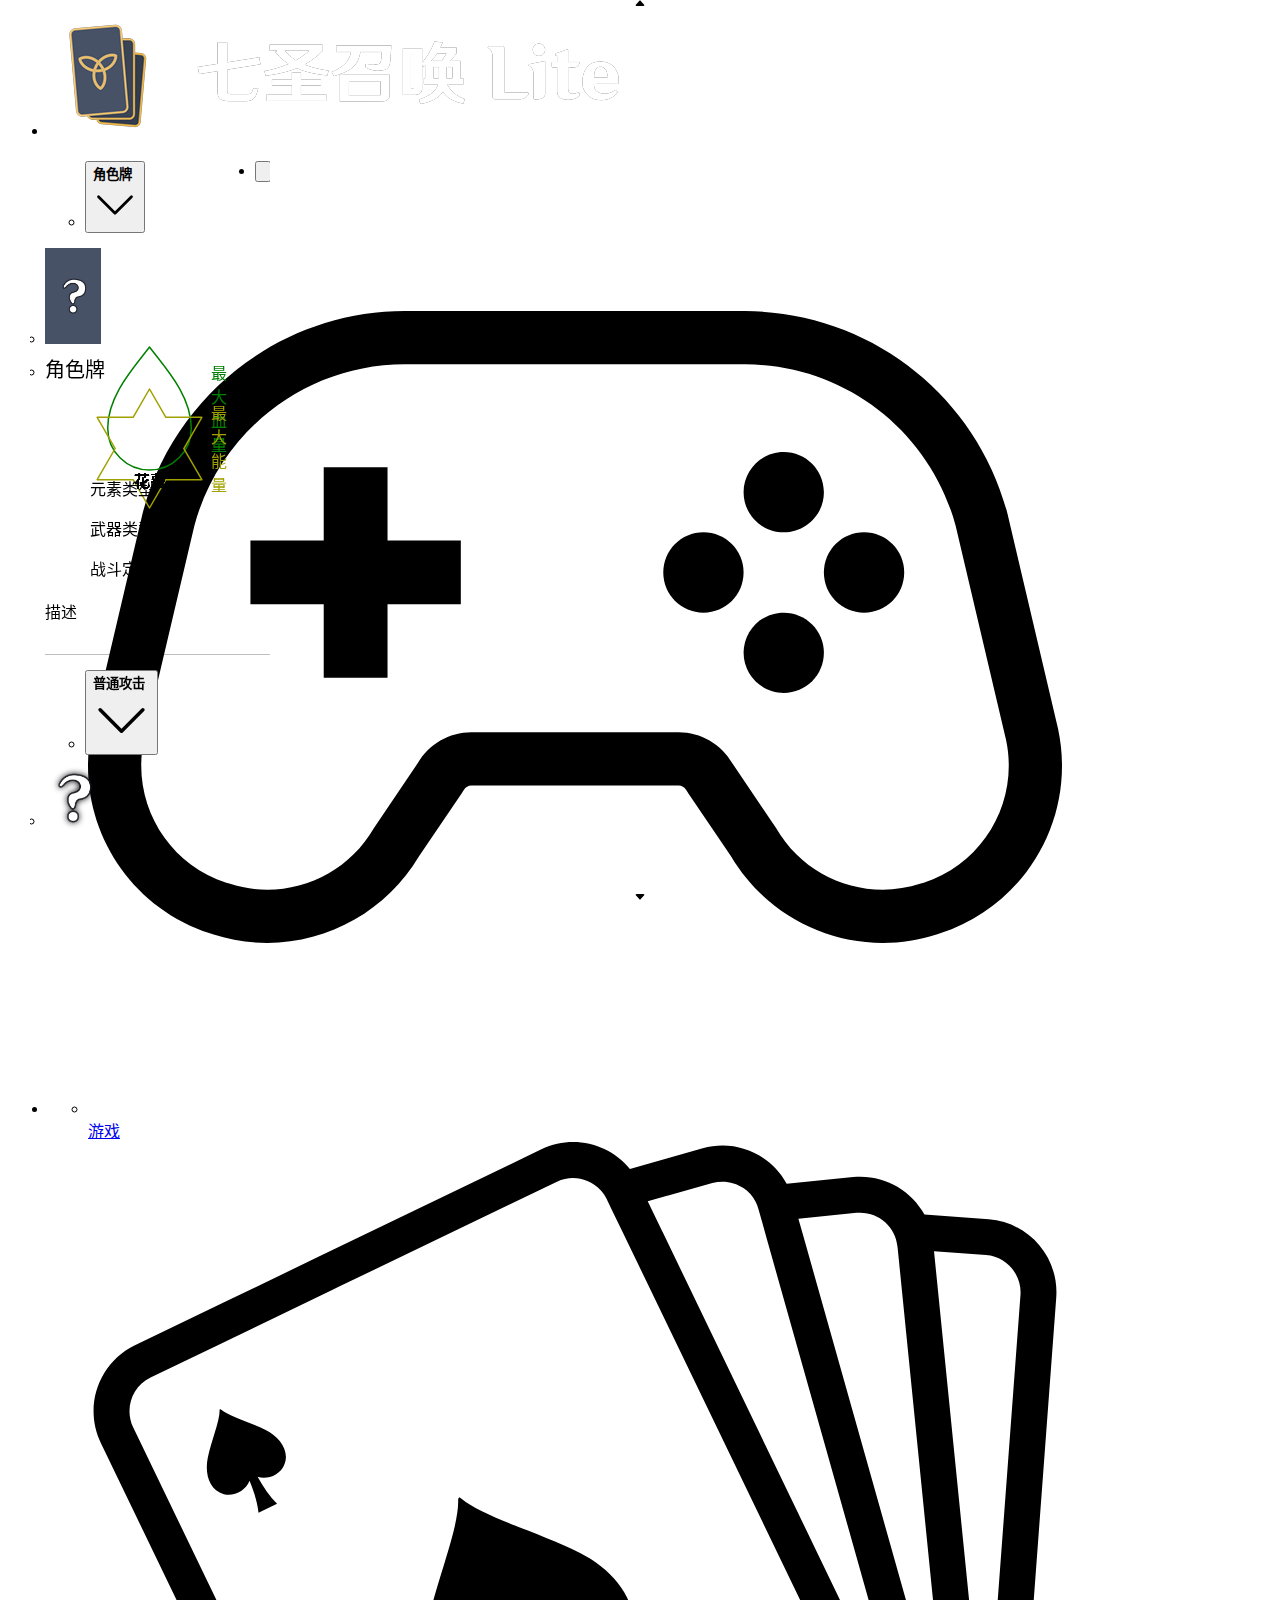
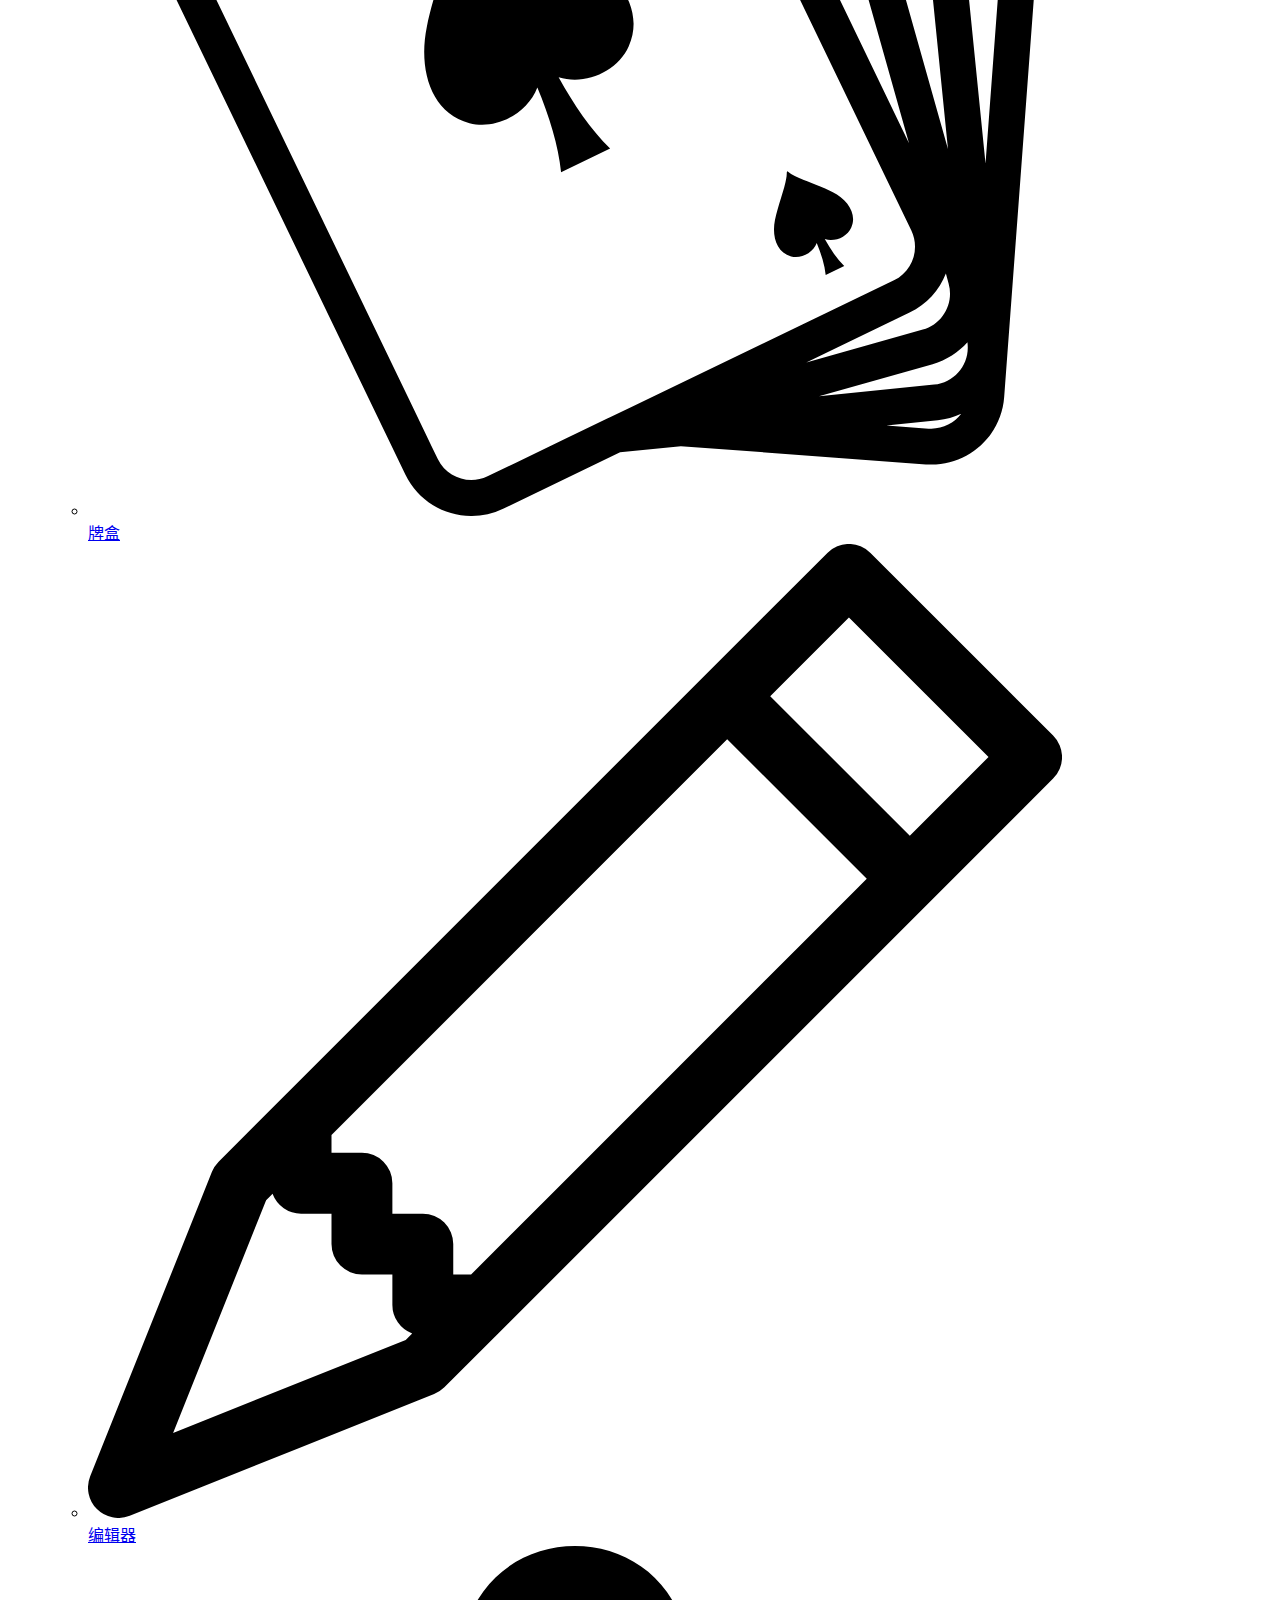
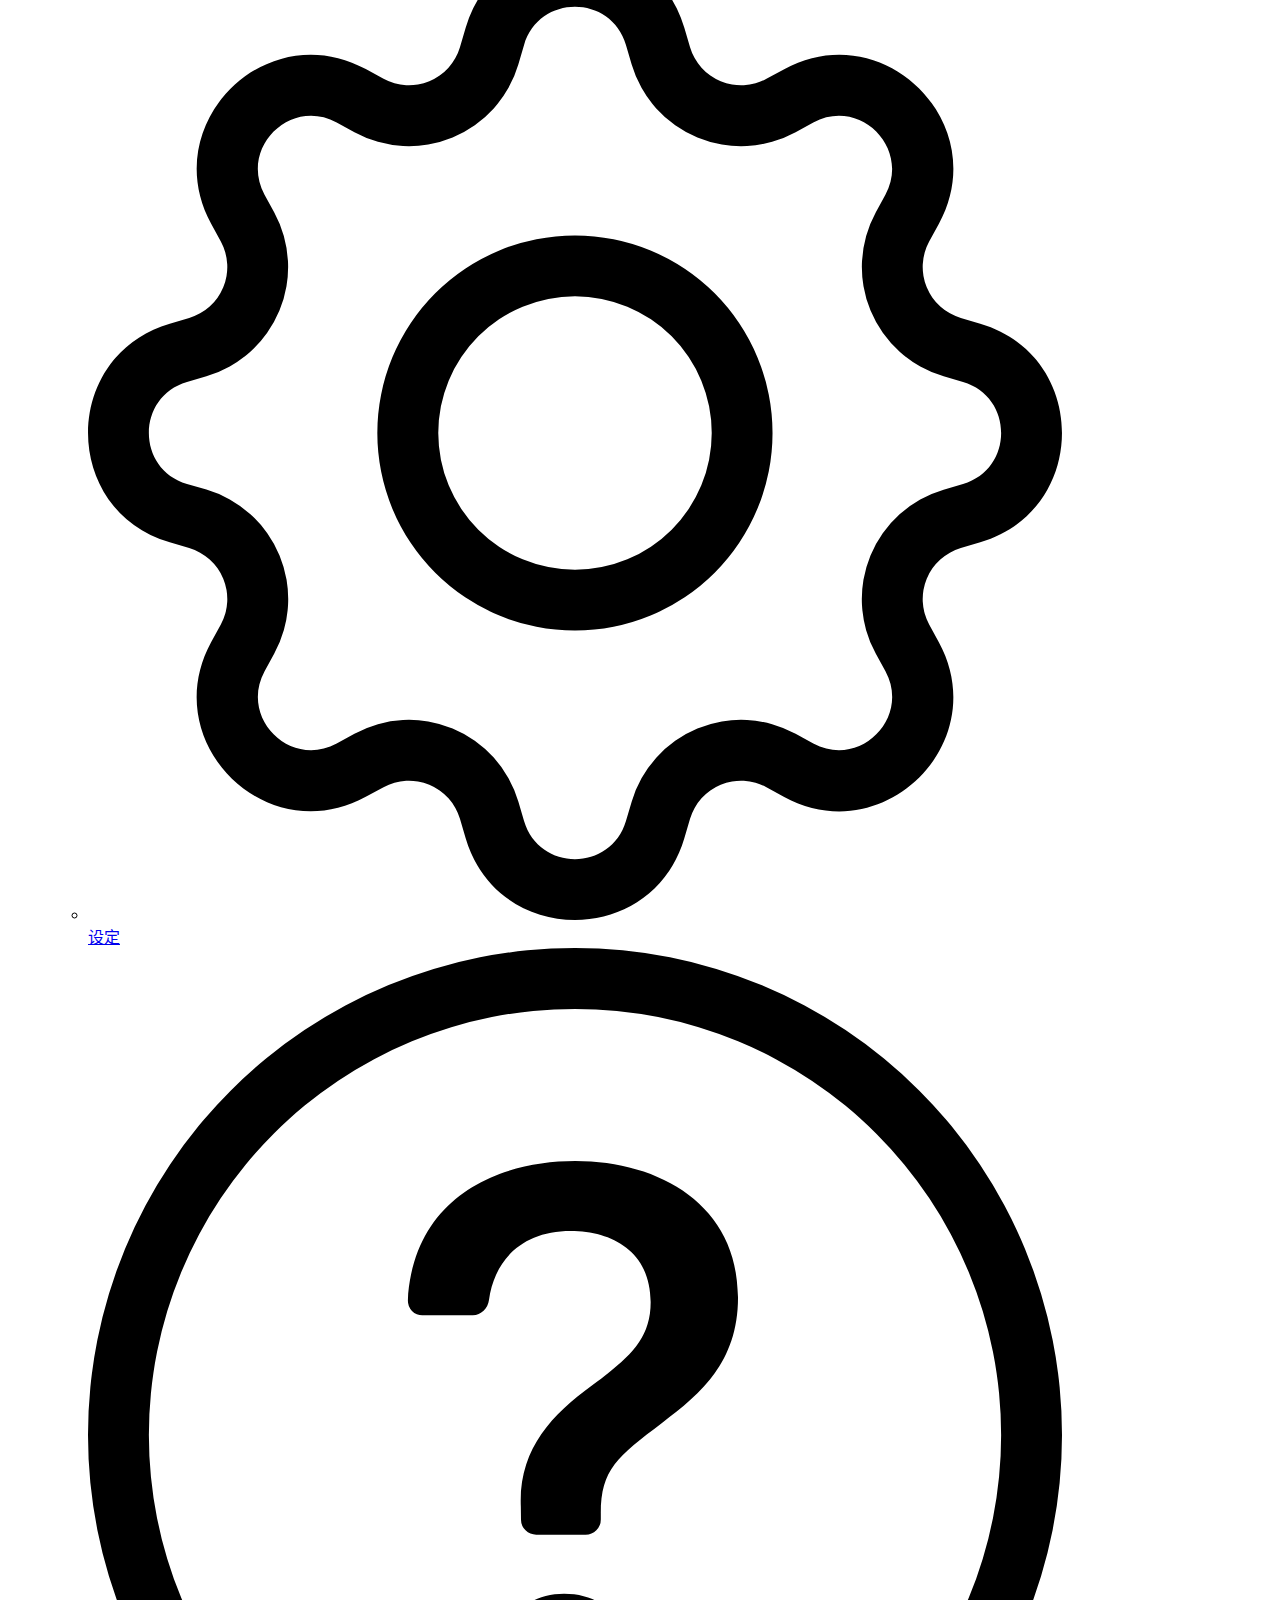
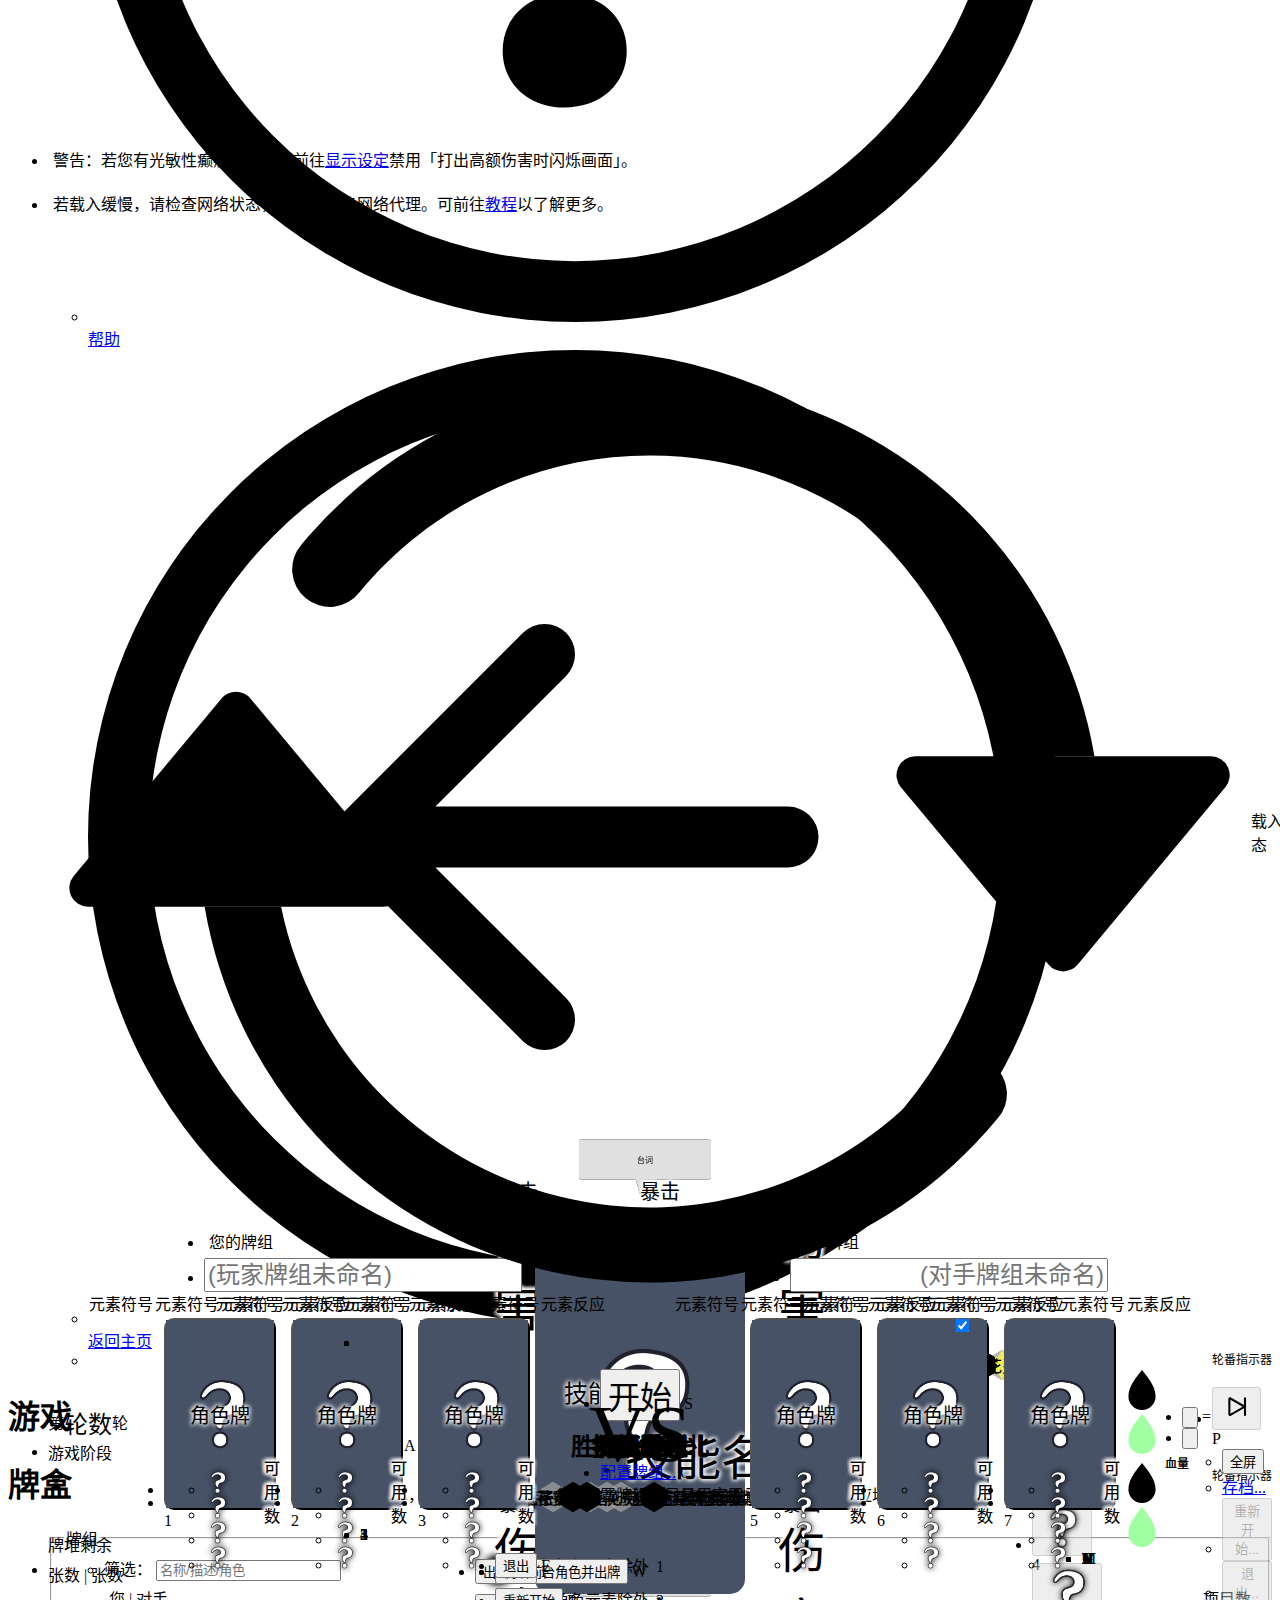
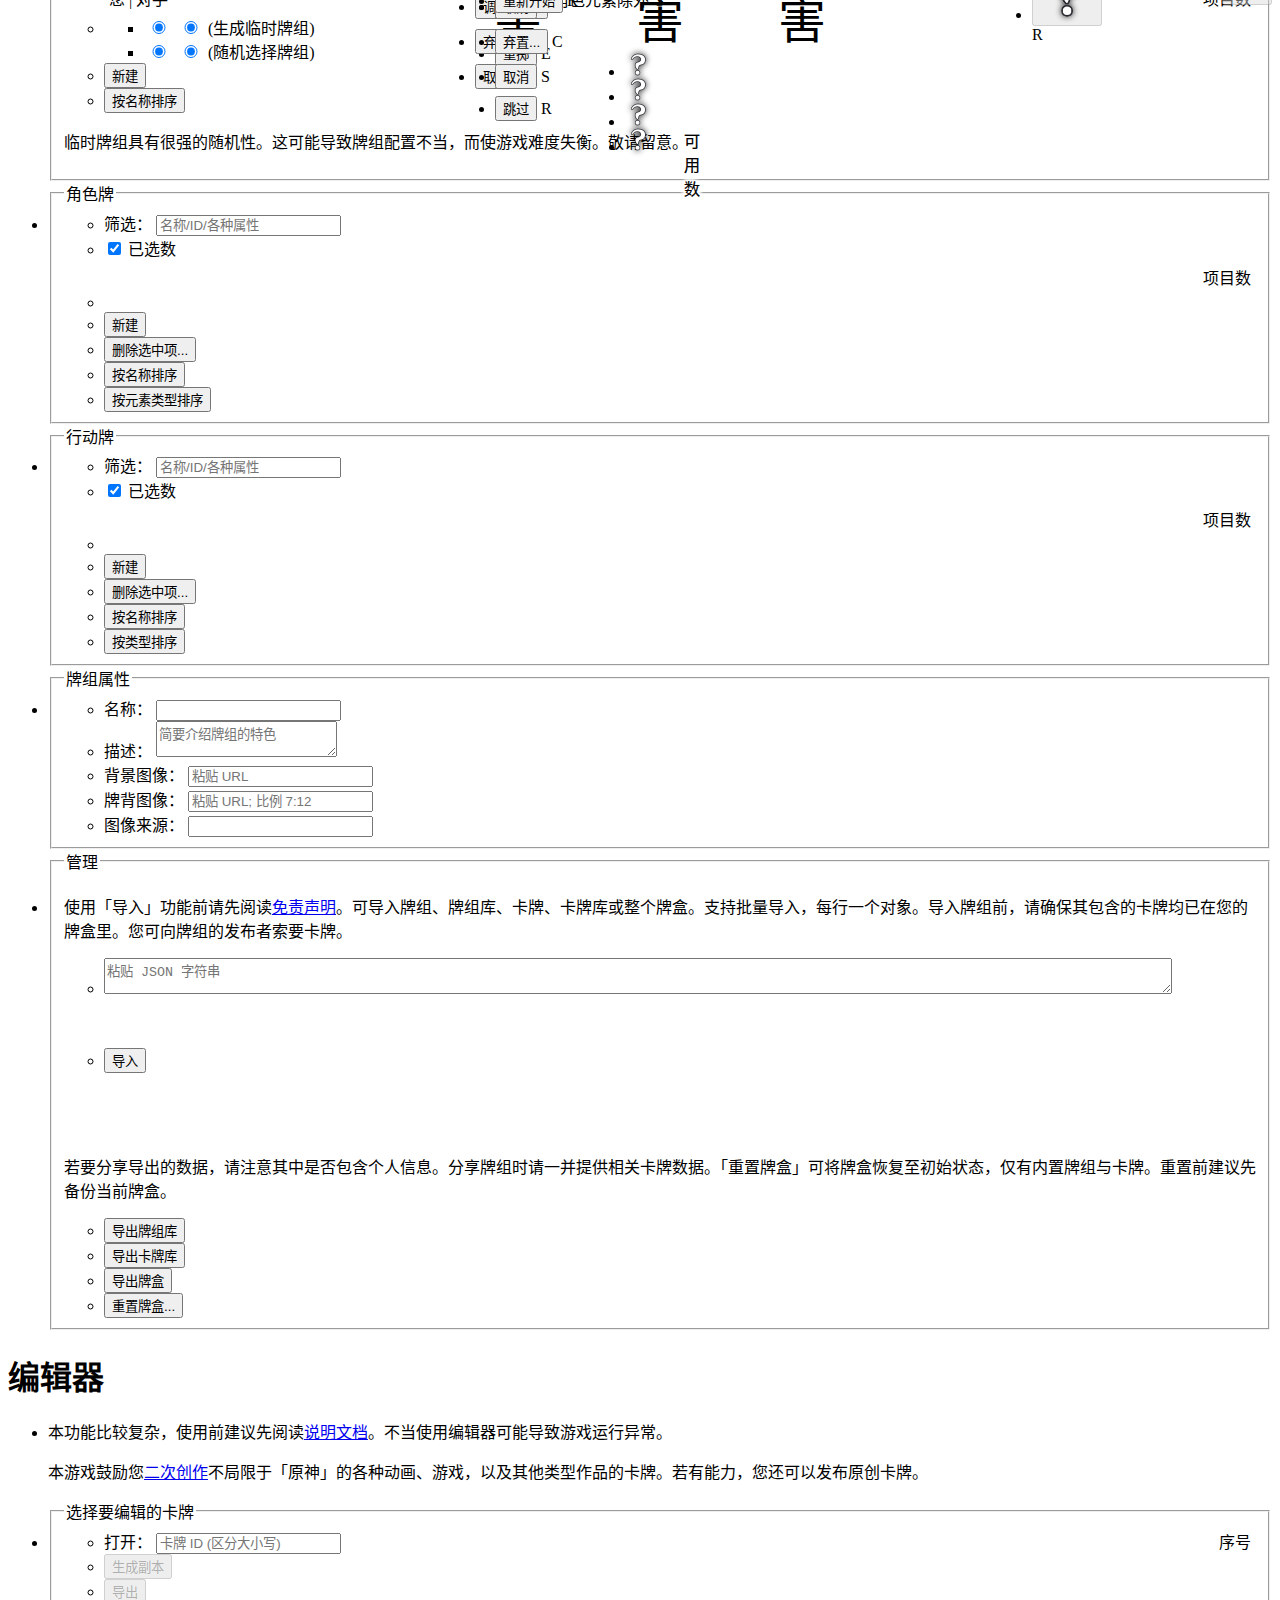
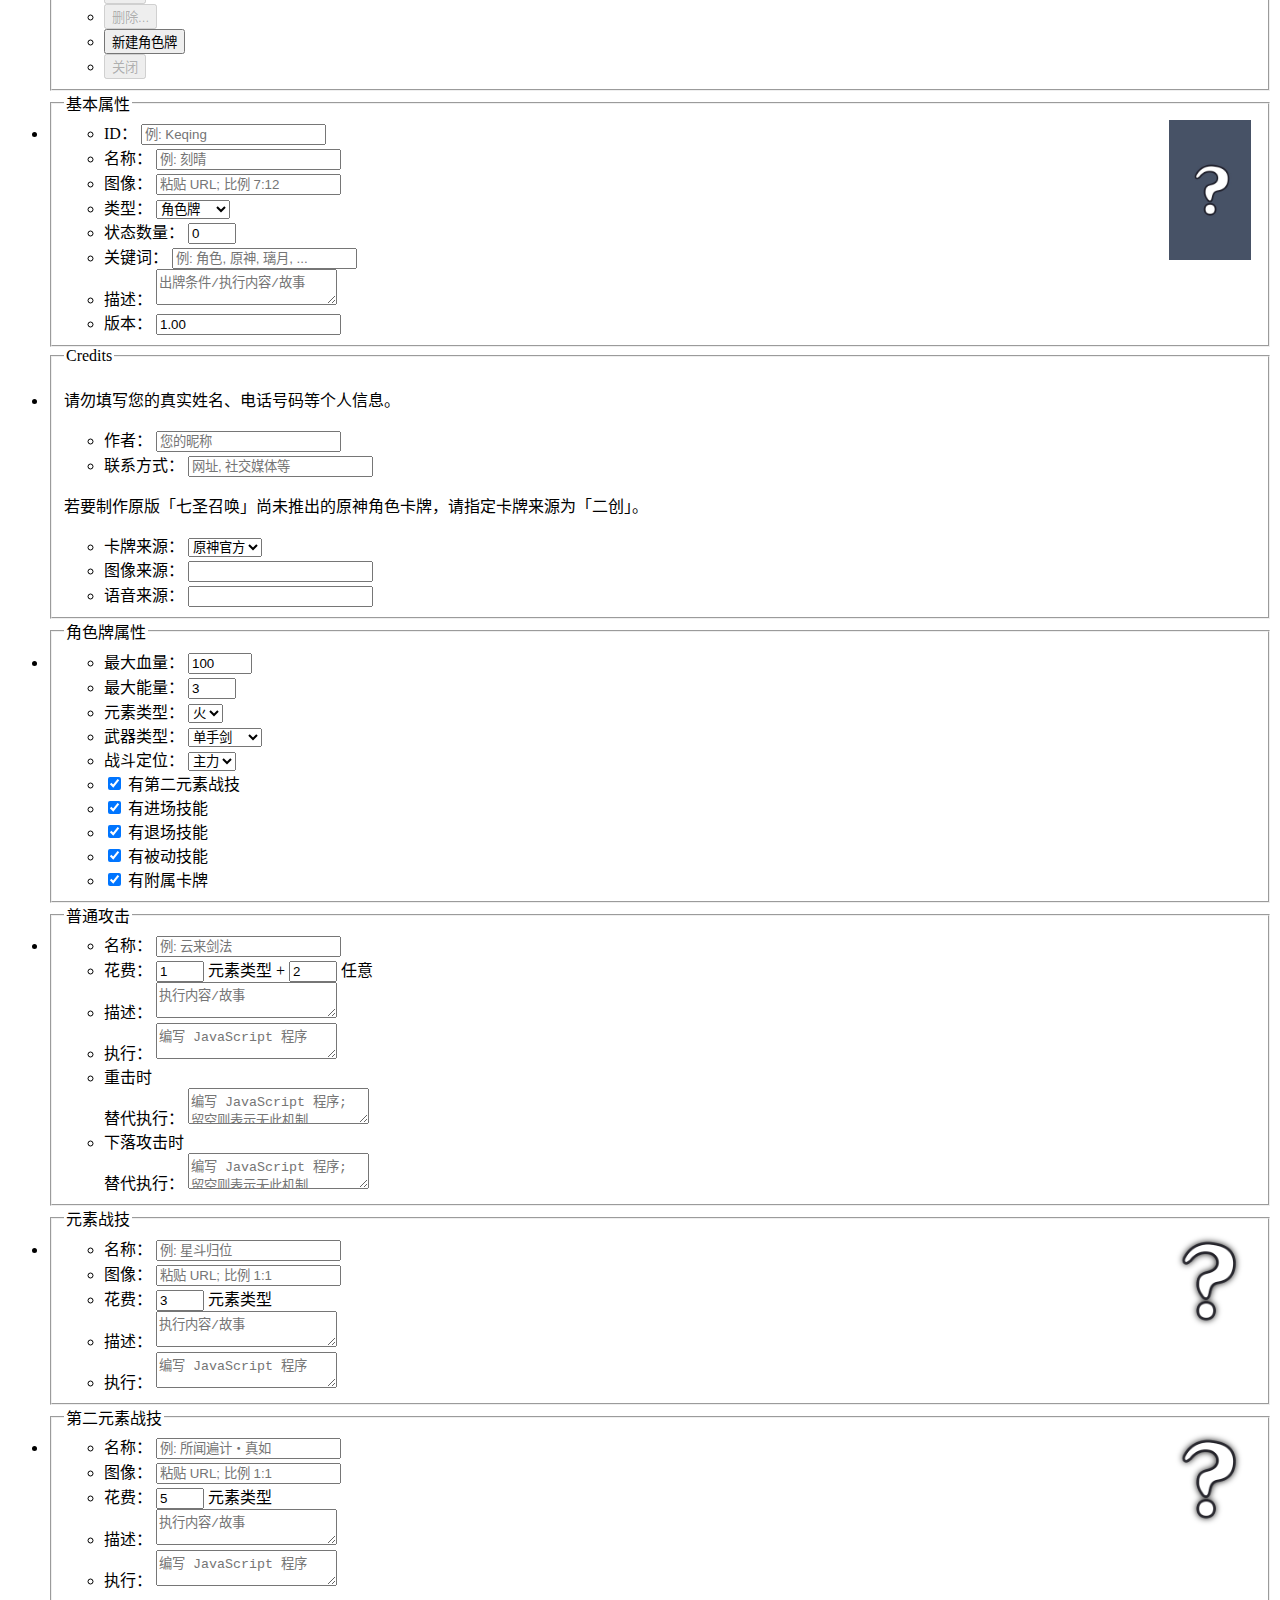
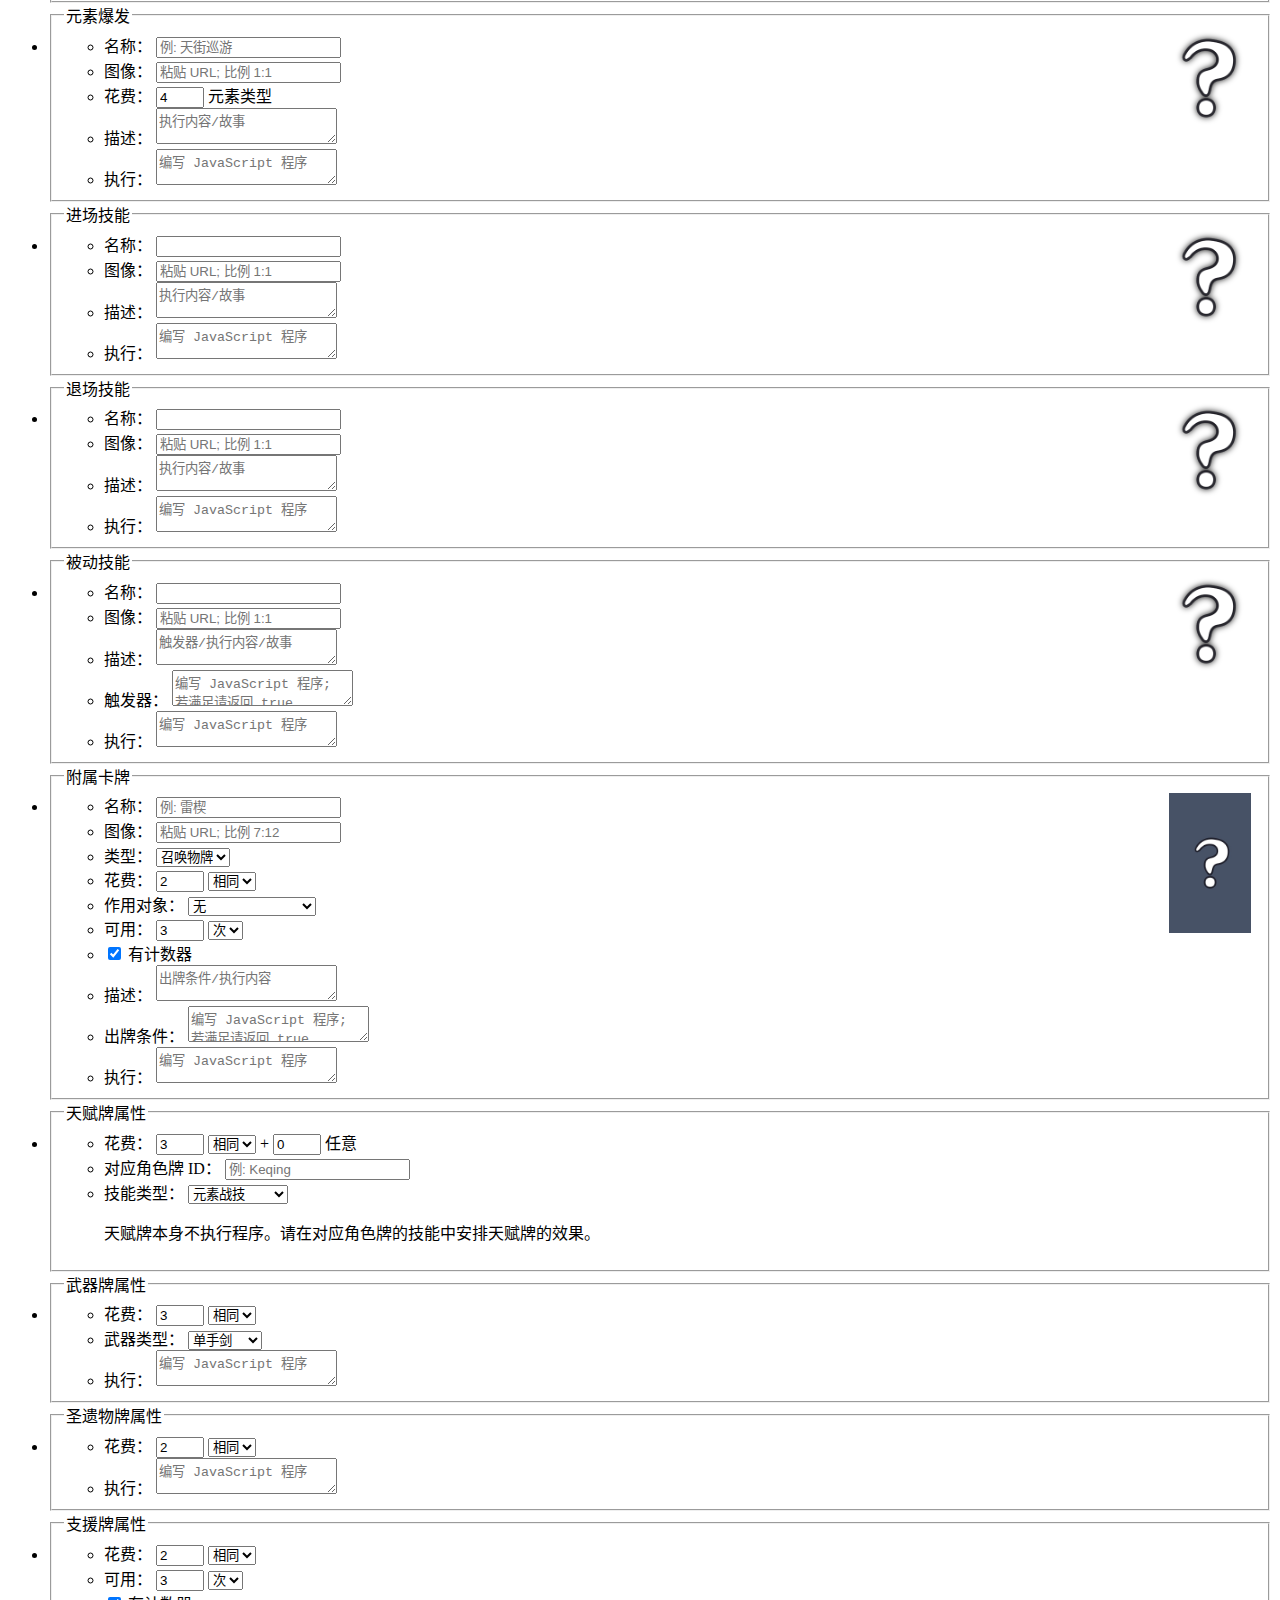
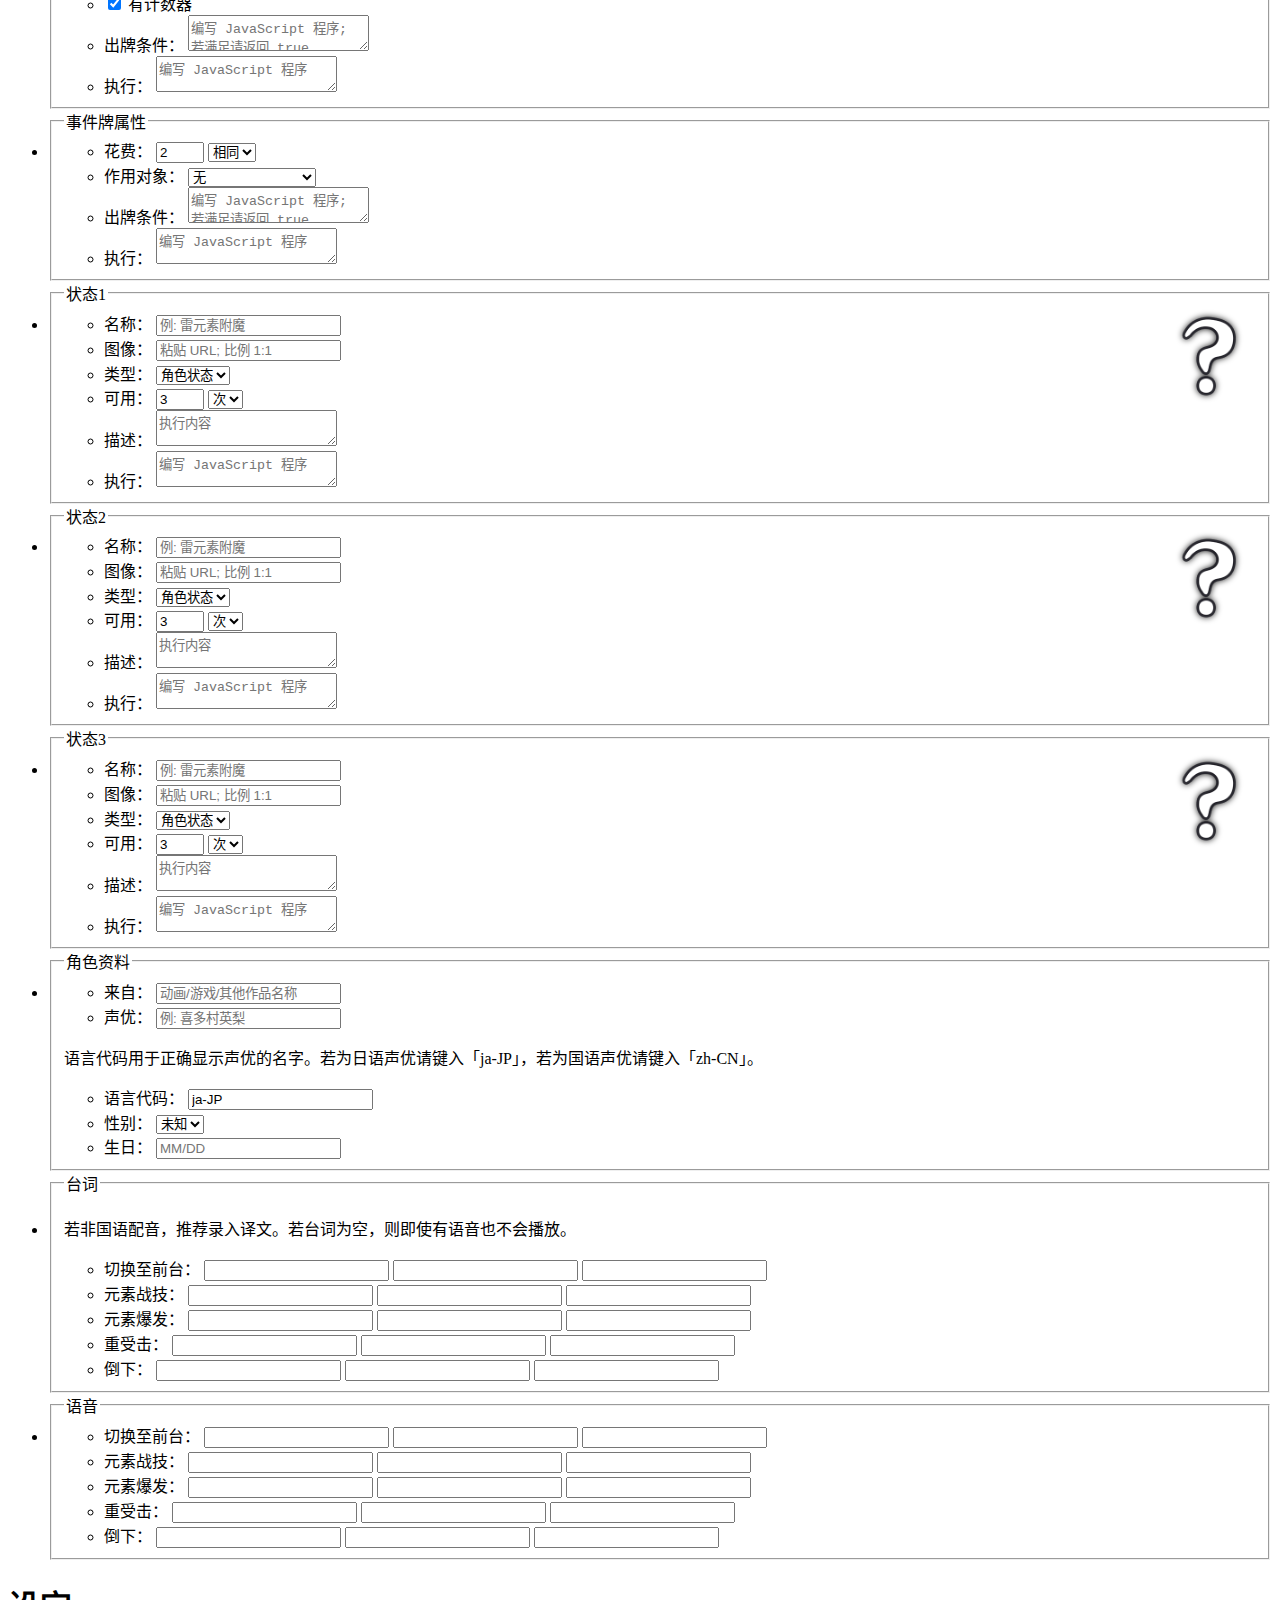
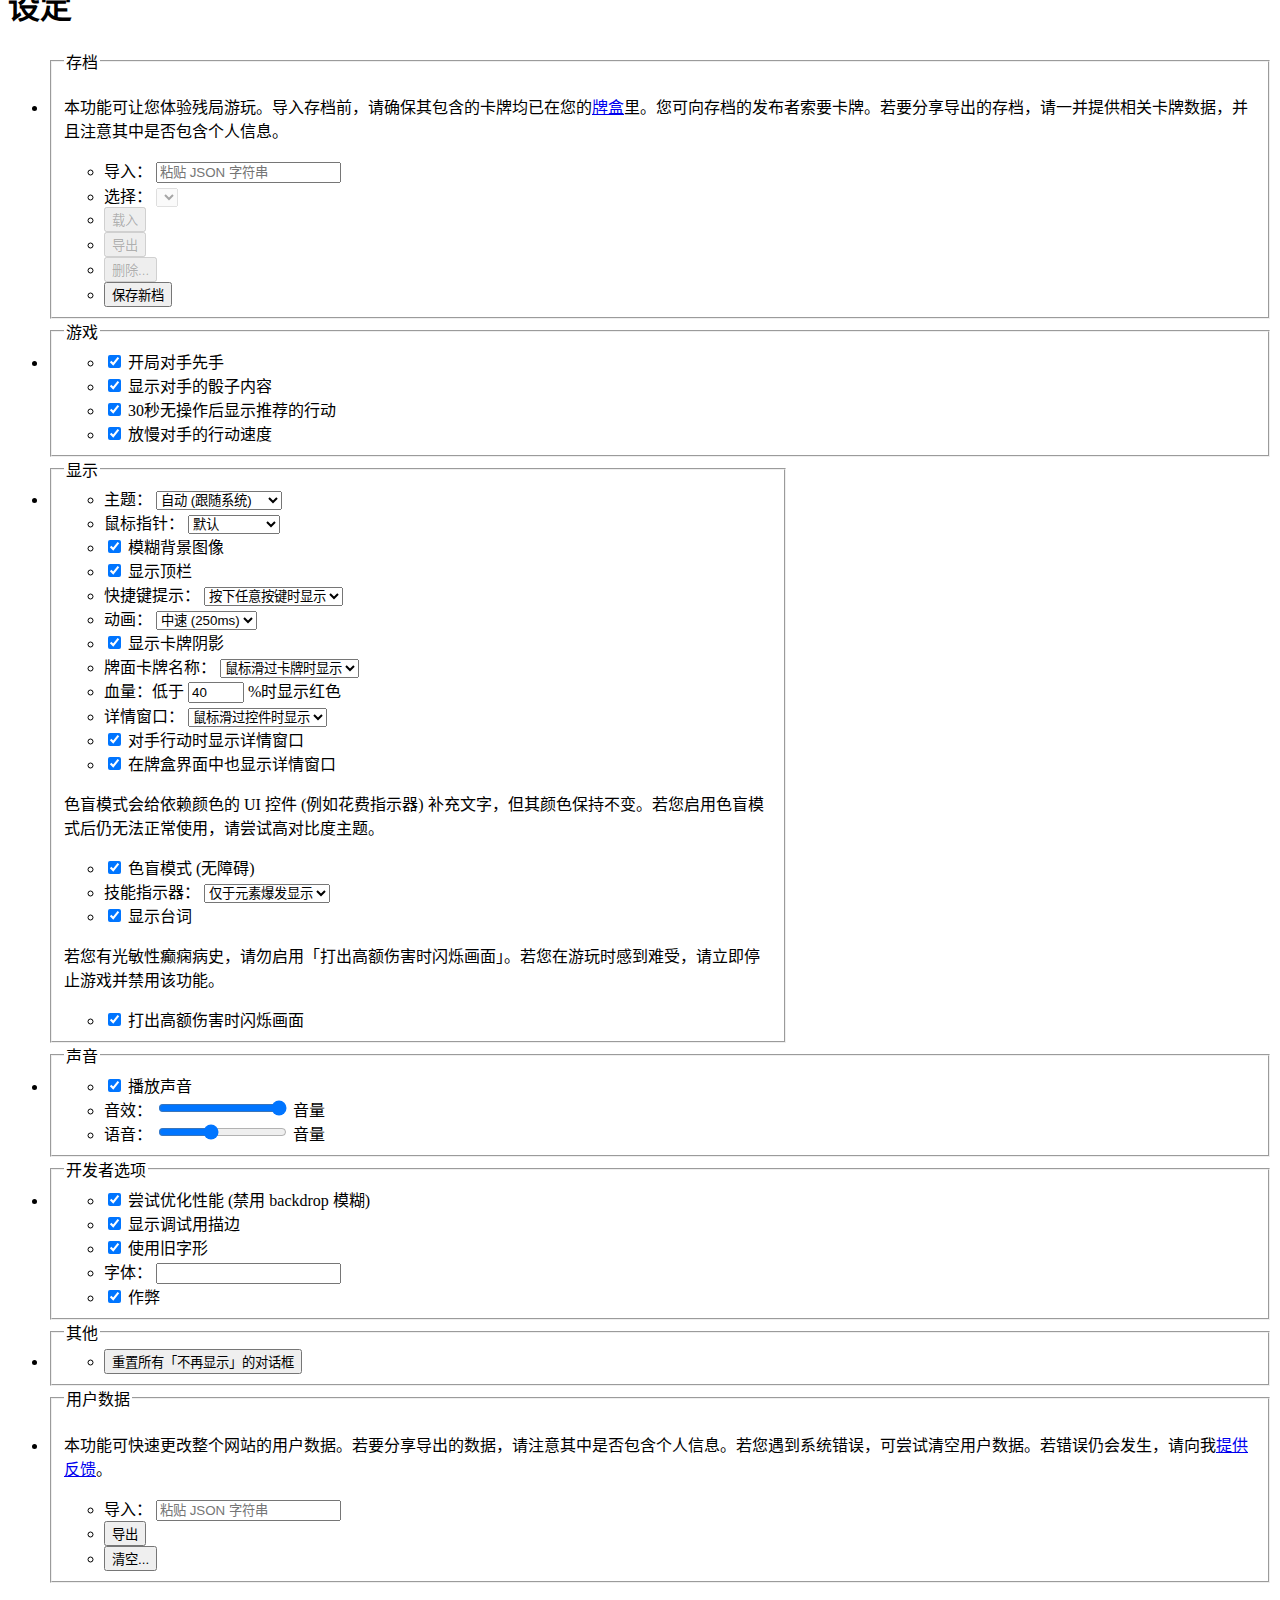
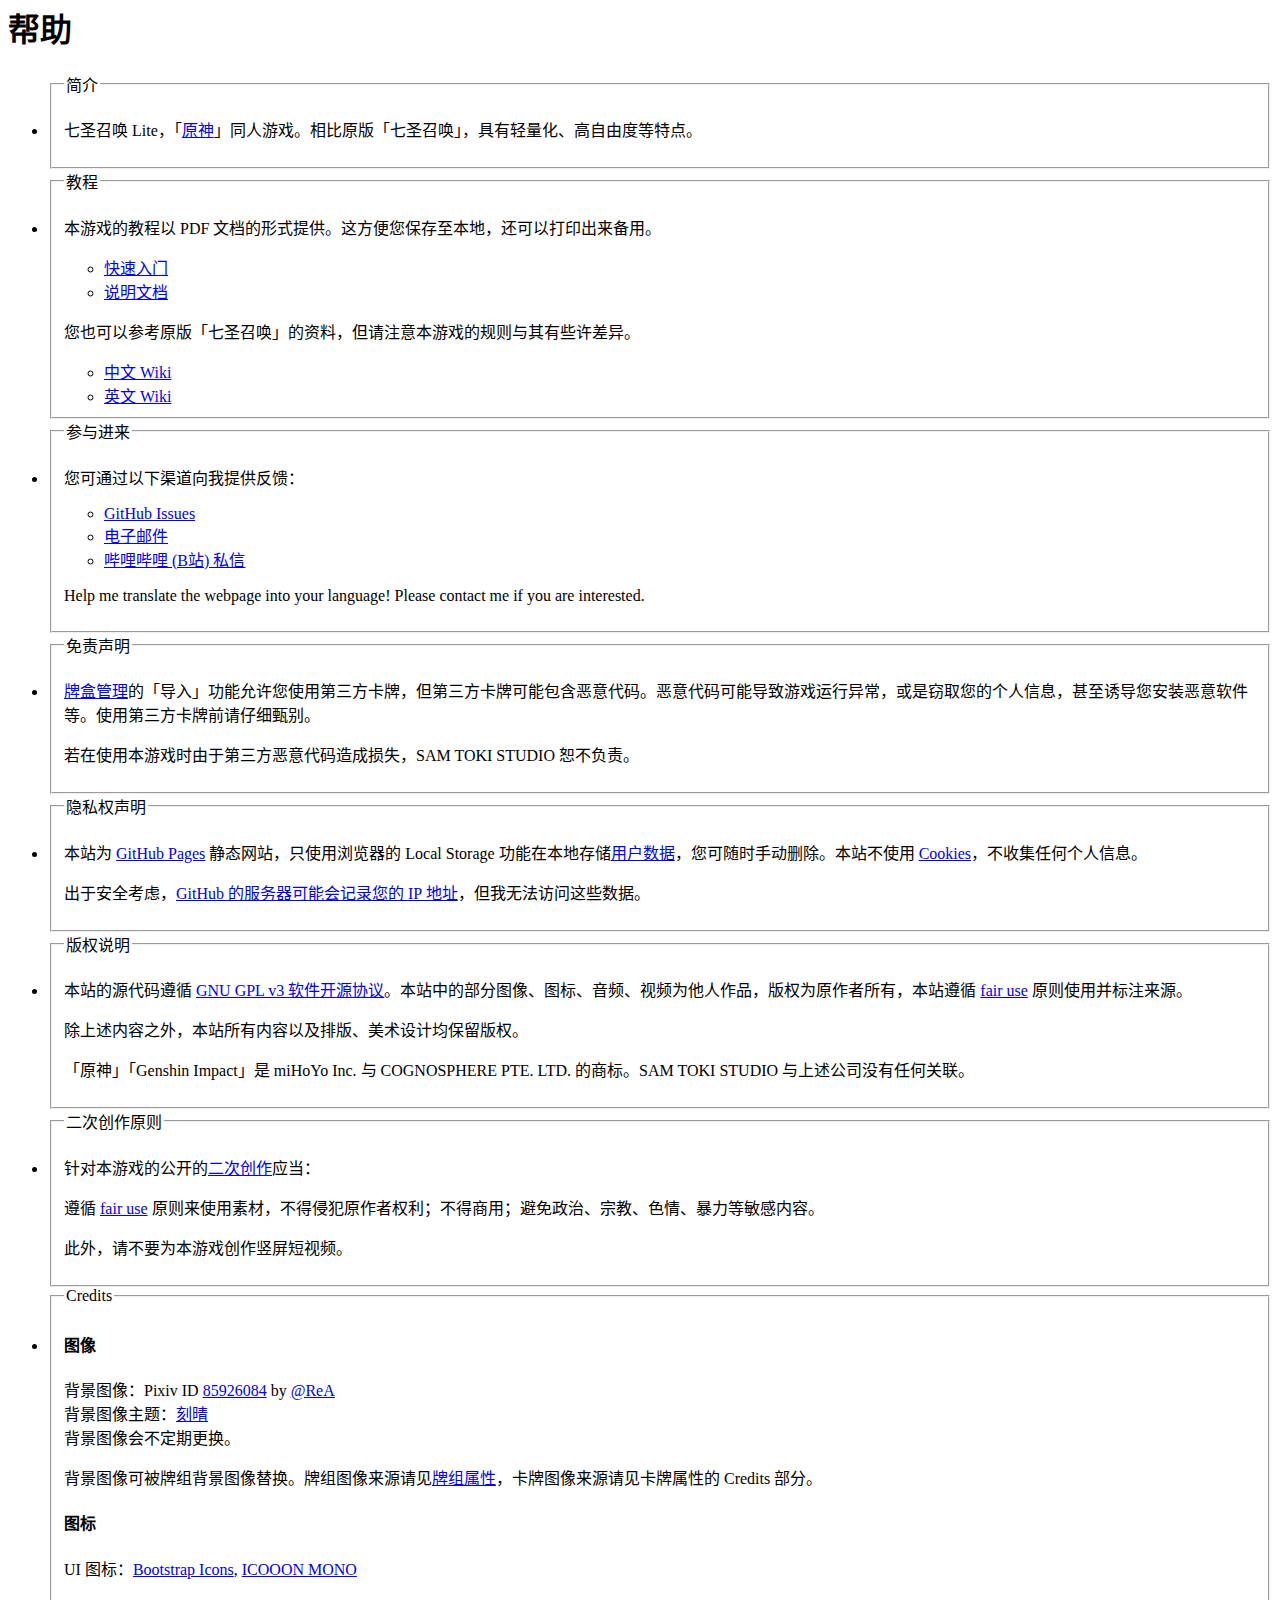
==== PROJECT/index.html @ fe4c8edb "Yet another minor update." ====
<!DOCTYPE html>

<!-- For SamToki.github.io/GITCGLite -->
<!-- Released under GNU GPL v3 open source license. -->
<!-- (C) 2024 SAM TOKI STUDIO -->

<html id="Html" lang="zh-CN">
	<head>
		<meta charset="UTF-8" />
		<meta name="viewport" content="width=device-width, initial-scale=1.0" />
		<meta name="description" content="七圣召唤 Lite，「原神」同人游戏。相比原版「七圣召唤」，具有轻量化、高自由度等特点。" />
		<meta name="keywords" content="Sam Toki, SAM TOKI STUDIO, 七圣召唤 Lite, GITCG Lite, 七圣召唤, GITCG, 原神, Genshin Impact" />
		<meta name="version" content="v0.38 (2024/09/23) Alpha Test. Since 2023/12/02." />
		<meta name="author" content="Sam Toki" />
		<meta name="copyright" content="(C) 2024 SAM TOKI STUDIO" />
		<title>七圣召唤 Lite</title>
		<link rel="icon" type="image/x-icon" href="icons/favicon.ico" />
		<link rel="stylesheet" href="../styles/common.css" />
		<link id="ThemeVariant_Common" rel="stylesheet" href="../styles/common_Dark.css" media="(prefers-color-scheme: dark)" />
		<link id="ThemeVariant_Common_HighContrast" rel="stylesheet" href="../styles/common_HighContrast.css" media="(prefers-contrast: more)" />
		<link rel="stylesheet" href="styles/style.css" />
		<link id="ThemeVariant_Style" rel="stylesheet" href="styles/style_Dark.css" media="(prefers-color-scheme: dark)" />
		<link id="ThemeVariant_Style_HighContrast" rel="stylesheet" href="styles/style_HighContrast.css" media="(prefers-contrast: more)" />
		<script defer src="../scripts/common.js"></script>
		<script defer src="../scripts/common_UserDataRepairer.js"></script>
		<script defer src="scripts/script_BuiltinCasket.js"></script>
		<script defer src="scripts/script_Game.js"></script>
		<script defer src="scripts/script_GameFunctions.js"></script>
		<script defer src="scripts/script_GameAI.js"></script>
		<script defer src="scripts/script_Casket.js"></script>
		<script defer src="scripts/script_Editor.js"></script>
		<script defer src="scripts/script.js"></script>
	</head>

	<body>
		<div id="Ctnr_BgImage"></div>

		<header id="Topbar">
			<ul class="CtrlGroup">
				<li class="Ctrl" id="Ctrl_Title">
					<a href="https://SamToki.github.io/GITCGLite" aria-label="七圣召唤 Lite">
						<img src="images/Title.png" alt="标题图像" />
					</a>
				</li>
				<li class="Ctrl" id="Ctrl_Nav">
					<nav>
						<ul class="CtrlGroup">
							<li class="Ctrl Nav" id="Nav_Game">
								<a class="NavLinkbtn" id="NavLinkbtn_Game" href="#Game">
									<svg class="Icon Larger" viewBox="0 0 512 512">
										<path d="M510.002,309.835l-0.068-0.326l-0.076-0.334l-26.508-112.721l-0.106-0.417l-0.106-0.418 c-16.668-62.217-73.294-105.666-137.712-105.666H166.579c-64.418,0-121.045,43.449-137.712,105.666l-0.114,0.418l-0.099,0.417 L2.147,309.174l-0.076,0.326l-0.068,0.326c-9.749,46.43,16.926,92.496,62.036,107.168l1.586,0.509 c9.24,3.012,18.89,4.544,28.624,4.544c32.668,0,63.128-17.404,79.758-45.489l22.556-33.343l0.561-0.835l0.509-0.872 c0.796-1.388,2.276-2.253,3.861-2.253h109.02c1.586,0,3.066,0.865,3.862,2.253l0.508,0.872l0.562,0.835l22.555,33.343 c16.63,28.085,47.09,45.489,79.766,45.489c9.734,0,19.384-1.532,28.67-4.56l1.533-0.493 C493.07,402.331,519.737,356.257,510.002,309.835z M439.318,390.397l-1.54,0.501c-6.608,2.154-13.353,3.186-20.014,3.186 c-22.646,0-44.283-11.949-56.088-32.433l-23.064-34.101c-5.788-10.053-16.508-16.258-28.101-16.258h-109.02 c-11.592,0-22.312,6.206-28.101,16.258l-23.063,34.101c-11.804,20.484-33.434,32.433-56.081,32.433 c-6.661,0-13.405-1.032-20.013-3.186l-1.548-0.501c-31.431-10.219-50.102-42.485-43.311-74.819l26.508-112.722 c13.42-50.102,58.826-84.94,110.696-84.94h178.847c51.869,0,97.276,34.838,110.696,84.94l26.508,112.722 C489.413,347.912,470.75,380.178,439.318,390.397z"/>
										<polygon points="157.453,172.061 123.912,172.061 123.912,210.579 85.387,210.579 85.387,244.105 123.912,244.105 123.912,282.637 157.453,282.637 157.453,244.105 195.978,244.105 195.978,210.579 157.453,210.579"></polygon>
										<path d="M365.721,206.247c11.668,0,21.113-9.445,21.113-21.098c0-11.669-9.445-21.114-21.113-21.114 c-11.653,0-21.098,9.445-21.098,21.114C344.622,196.802,354.068,206.247,365.721,206.247z"/>
										<path d="M323.509,206.247c-11.653,0-21.106,9.453-21.106,21.098c0,11.669,9.453,21.122,21.106,21.122 c11.661,0,21.106-9.453,21.106-21.122C344.615,215.7,335.17,206.247,323.509,206.247z"/>
										<path d="M365.721,248.459c-11.653,0-21.098,9.445-21.098,21.114c0,11.653,9.445,21.098,21.098,21.098 c11.668,0,21.113-9.445,21.113-21.098C386.834,257.904,377.388,248.459,365.721,248.459z"/>
										<path d="M407.933,206.247c-11.653,0-21.099,9.453-21.099,21.098c0,11.669,9.446,21.122,21.099,21.122 c11.66,0,21.113-9.453,21.113-21.122C429.046,215.7,419.593,206.247,407.933,206.247z"/>
									</svg>
									<span class="LabelAfterIcon">游戏</span>
								</a>
							</li>
							<li class="Ctrl Nav" id="Nav_Casket">
								<a class="NavLinkbtn" id="NavLinkbtn_Casket" href="#Casket">
									<svg class="Icon" viewBox="0 0 512 512">
										<path d="M473.472,40.656l-33.761-2.545c-7.26-13.066-21.779-21.269-37.532-19.674l-34.916,3.488 c-8.422-15.391-26.572-23.524-44.14-18.589l-38.263,10.819C273.828,0.648,254.736-4.066,238.323,3.846L121.372,60.251 l-48.21,23.233L24.67,106.866c-19.092,9.216-27.154,32.229-17.93,51.322l160.077,331.994c9.294,19.163,32.236,27.224,51.399,18.001 l61.489-29.692l31.946-3.19l128.79,9.578c21.198,1.595,39.638-14.3,41.162-35.427L508.97,81.888 C510.566,60.69,494.67,42.25,473.472,40.656z M450.962,384.553l1.454,5.296c2.907,10.378-3.19,21.198-13.576,24.175l-61.269,17.277 l54.3-26.21C440.945,400.738,447.553,393.259,450.962,384.553z M443.993,432.173c7.338-2.105,13.577-6.168,18.299-11.47 l0.071,0.801c1.092,10.741-6.75,20.326-17.568,21.41l-60.545,6.105L443.993,432.173z M376.84,52.339l-3.41-12.052l30.564-3.049 c10.818-1.084,20.404,6.757,21.488,17.498l0.15,1.234l26.423,263.097L376.84,52.339z M304.392,28.312l0.652-0.22l23.162-6.529 c5.806-1.602,11.755-0.44,16.334,2.679c2.68,1.815,4.935,4.289,6.459,7.26c0.582,1.092,1.014,2.325,1.375,3.559l2.035,7.189 l2.396,8.635l74.774,265.132L302.137,47.475l-0.362-0.723l-7.55-15.612L304.392,28.312z M210.014,491.124 c-9.728,4.714-21.418,0.652-26.14-9.075l-3.34-6.898l-11.974-24.899l-14.016-29.039L23.727,149.984 c-4.644-9.727-0.582-21.418,9.146-26.132l33.98-16.412l20.177-9.649l41.02-19.823l3.701-1.815l68.535-33.031l11.471-5.516 l14.229-6.898l15.313-7.33l5.232-2.545c5.226-2.468,10.961-2.468,15.966-0.362c2.688,1.092,5.154,2.758,7.118,5.005 c1.234,1.312,2.248,2.836,3.049,4.502l0.652,1.383l2.396,5.005l4.282,8.792l2.105,4.353l150.712,312.462 c4.65,9.727,0.581,21.418-9.146,26.132l-137.716,66.43l-11.542,5.516l-1.454,0.73l-20.978,10.088l-27.302,13.215L210.014,491.124z M441.817,466.076l-22.141-1.666l27.005-2.687c4.43-0.44,8.571-1.603,12.343-3.418C455.103,463.46,448.786,466.587,441.817,466.076z M471.799,326.758L444.724,57.422l27.366,2.035c10.747,0.794,18.88,10.238,18.078,20.978L471.799,326.758z"/>
										<path d="M247.384,281.341c13.924,4.445,31.059-2.95,36.88-16.236c8.706-19.886-6.253-39.262-25.608-49.06 c-21.099-10.684-50.812-18.929-62.297-28.507c-0.752-0.617-1.128-0.716-1.382-0.588c-0.206,0.12-0.412,0.475-0.39,1.446 c0.333,14.952-11.719,43.332-16.49,66.494c-4.382,21.248,1.46,45.019,22.431,50.592c14.03,3.722,30.479-5.083,35.682-18.759 c6.302,15.228,11.045,30.478,12.47,44.536l25.778-12.428C264.342,308.956,255.366,295.754,247.384,281.341z"/>
										<path d="M93.404,151.338c-7.976-4.041-19.199-7.16-23.545-10.776l-0.518-0.235l-0.156,0.553 c0.128,5.658-4.417,16.378-6.217,25.133c-1.666,8.026,0.546,17.016,8.465,19.114c5.303,1.411,11.521-1.921,13.484-7.082 c2.382,5.749,4.176,11.521,4.722,16.83l9.741-4.693c-3.828-3.729-7.224-8.727-10.238-14.179c5.268,1.68,11.74-1.106,13.932-6.132 C106.371,162.363,100.713,155.039,93.404,151.338z"/>
										<path d="M369.588,375.556c5.303,1.404,11.514-1.921,13.484-7.09c2.382,5.757,4.183,11.528,4.708,16.838l9.748-4.701 c-3.829-3.722-7.21-8.72-10.231-14.172c5.261,1.68,11.734-1.12,13.931-6.133c3.289-7.514-2.361-14.824-9.678-18.532 c-7.968-4.041-19.191-7.153-23.538-10.783l-0.518-0.22l-0.155,0.546c0.134,5.658-4.417,16.377-6.226,25.133 C359.464,364.474,361.668,373.45,369.588,375.556z"/>
									</svg>
									<span class="LabelAfterIcon">牌盒</span>
								</a>
							</li>
							<li class="Ctrl Nav" id="Nav_Editor">
								<a class="NavLinkbtn" id="NavLinkbtn_Editor" href="#Editor">
									<svg class="Icon" viewBox="0 0 16 16">
										<path d="M12.146.146a.5.5 0 0 1 .708 0l3 3a.5.5 0 0 1 0 .708l-10 10a.5.5 0 0 1-.168.11l-5 2a.5.5 0 0 1-.65-.65l2-5a.5.5 0 0 1 .11-.168zM11.207 2.5 13.5 4.793 14.793 3.5 12.5 1.207zm1.586 3L10.5 3.207 4 9.707V10h.5a.5.5 0 0 1 .5.5v.5h.5a.5.5 0 0 1 .5.5v.5h.293zm-9.761 5.175-.106.106-1.528 3.821 3.821-1.528.106-.106A.5.5 0 0 1 5 12.5V12h-.5a.5.5 0 0 1-.5-.5V11h-.5a.5.5 0 0 1-.468-.325"/>
									</svg>
									<span class="LabelAfterIcon">编辑器</span>
								</a>
							</li>
							<li class="Ctrl Nav" id="Nav_Settings">
								<a class="NavLinkbtn" id="NavLinkbtn_Settings" href="#Settings">
									<svg class="Icon" viewBox="0 0 16 16">
										<path d="M8 4.754a3.246 3.246 0 1 0 0 6.492 3.246 3.246 0 0 0 0-6.492M5.754 8a2.246 2.246 0 1 1 4.492 0 2.246 2.246 0 0 1-4.492 0"/>
										<path d="M9.796 1.343c-.527-1.79-3.065-1.79-3.592 0l-.094.319a.873.873 0 0 1-1.255.52l-.292-.16c-1.64-.892-3.433.902-2.54 2.541l.159.292a.873.873 0 0 1-.52 1.255l-.319.094c-1.79.527-1.79 3.065 0 3.592l.319.094a.873.873 0 0 1 .52 1.255l-.16.292c-.892 1.64.901 3.434 2.541 2.54l.292-.159a.873.873 0 0 1 1.255.52l.094.319c.527 1.79 3.065 1.79 3.592 0l.094-.319a.873.873 0 0 1 1.255-.52l.292.16c1.64.893 3.434-.902 2.54-2.541l-.159-.292a.873.873 0 0 1 .52-1.255l.319-.094c1.79-.527 1.79-3.065 0-3.592l-.319-.094a.873.873 0 0 1-.52-1.255l.16-.292c.893-1.64-.902-3.433-2.541-2.54l-.292.159a.873.873 0 0 1-1.255-.52zm-2.633.283c.246-.835 1.428-.835 1.674 0l.094.319a1.873 1.873 0 0 0 2.693 1.115l.291-.16c.764-.415 1.6.42 1.184 1.185l-.159.292a1.873 1.873 0 0 0 1.116 2.692l.318.094c.835.246.835 1.428 0 1.674l-.319.094a1.873 1.873 0 0 0-1.115 2.693l.16.291c.415.764-.42 1.6-1.185 1.184l-.291-.159a1.873 1.873 0 0 0-2.693 1.116l-.094.318c-.246.835-1.428.835-1.674 0l-.094-.319a1.873 1.873 0 0 0-2.692-1.115l-.292.16c-.764.415-1.6-.42-1.184-1.185l.159-.291A1.873 1.873 0 0 0 1.945 8.93l-.319-.094c-.835-.246-.835-1.428 0-1.674l.319-.094A1.873 1.873 0 0 0 3.06 4.377l-.16-.292c-.415-.764.42-1.6 1.185-1.184l.292.159a1.873 1.873 0 0 0 2.692-1.115z"/>
									</svg>
									<span class="LabelAfterIcon">设定</span>
								</a>
							</li>
							<li class="Ctrl Nav" id="Nav_Help">
								<a class="NavLinkbtn" id="NavLinkbtn_Help" href="#Help">
									<svg class="Icon" viewBox="0 0 16 16">
										<path d="M8 15A7 7 0 1 1 8 1a7 7 0 0 1 0 14m0 1A8 8 0 1 0 8 0a8 8 0 0 0 0 16"/>
										<path d="M5.255 5.786a.237.237 0 0 0 .241.247h.825c.138 0 .248-.113.266-.25.09-.656.54-1.134 1.342-1.134.686 0 1.314.343 1.314 1.168 0 .635-.374.927-.965 1.371-.673.489-1.206 1.06-1.168 1.987l.003.217a.25.25 0 0 0 .25.246h.811a.25.25 0 0 0 .25-.25v-.105c0-.718.273-.927 1.01-1.486.609-.463 1.244-.977 1.244-2.056 0-1.511-1.276-2.241-2.673-2.241-1.267 0-2.655.59-2.75 2.286m1.557 5.763c0 .533.425.927 1.01.927.609 0 1.028-.394 1.028-.927 0-.552-.42-.94-1.029-.94-.584 0-1.009.388-1.009.94"/>
									</svg>
									<span class="LabelAfterIcon">帮助</span>
								</a>
							</li>
							<li class="Ctrl Nav" id="Nav_BackToMainPage">
								<a class="NavLinkbtn" id="NavLinkbtn_BackToMainPage" href="../#ToyStore">
									<svg class="Icon" viewBox="0 0 16 16">
										<path d="M1 8a7 7 0 1 0 14 0A7 7 0 0 0 1 8m15 0A8 8 0 1 1 0 8a8 8 0 0 1 16 0m-4.5-.5a.5.5 0 0 1 0 1H5.707l2.147 2.146a.5.5 0 0 1-.708.708l-3-3a.5.5 0 0 1 0-.708l3-3a.5.5 0 1 1 .708.708L5.707 7.5z"/>
									</svg>
									<span class="LabelAfterIcon">返回主页</span>
								</a>
							</li>
							<li class="Ctrl" id="Ctrl_NavUnderline" inert="true"></li>
						</ul>
					</nav>
				</li>
			</ul>
		</header>

		<main id="Main">
			<section class="SectionWithViewport" id="Game">
				<h1 class="SectionTitle Hidden" inert="true">游戏</h1>
				<div class="Viewport">
					<div id="Ctnr_GameCharacterCards">
						<div class="Card Player Character OnTitleScreen" id="Card_GamePlayerCharacter1">
							<ul class="CtrlGroup">
								<li class="Ctrl CardCmdbtn">
									<button class="Cmdbtn" id="Cmdbtn_GamePlayerCharacter1" onpointerenter="HoverCard('Player', 'CharacterCard', 1)" onfocus="HoverCard('Player', 'CharacterCard', 1)" onclick="ClickCard('Player', 'CharacterCard', 1)" onpointerleave="FadeNameOnCards()" onfocusout="FadeNameOnCards()">
										<img class="CardImage" id="Image_GamePlayerCharacter1" src="images/UnknownCard.jpg" onerror="this.src='images/UnknownCard.jpg'" alt="角色牌图像" />
									</button>
									<span class="HotkeyIndicator Faded" inert="true">1</span>
								</li>
								<li class="Ctrl CardName">
									<span class="NameOnCard Faded" id="Label_GamePlayerCharacter1" inert="true">角色牌</span>
								</li>
								<li class="Ctrl HP">
									<div class="Progbar Shaped">
										<svg class="Shape" viewBox="0 0 512 512">
											<path vector-effect="non-scaling-stroke" d="M256,0C194.5,82.109,82.125,199.438,82.125,338.094C82.125,434.141,159.969,512,256,512s173.875-77.859,173.875-173.906C429.875,199.438,317.469,82.109,256,0z"/>
										</svg>
										<div class="ProgbarFg Vertical Shaped HP" id="ProgbarFg_GamePlayerCharacter1HP">
											<svg class="Shape" viewBox="0 0 512 512">
												<path vector-effect="non-scaling-stroke" d="M256,0C194.5,82.109,82.125,199.438,82.125,338.094C82.125,434.141,159.969,512,256,512s173.875-77.859,173.875-173.906C429.875,199.438,317.469,82.109,256,0z"/>
											</svg>
										</div>
										<span class="ProgbarText" id="ProgbarText_GamePlayerCharacter1HP">血量</span>
									</div>
								</li>
								<li class="Ctrl Energy">
									<div class="Progbar Shaped">
										<svg class="Shape" viewBox="0 0 512 512">
											<polygon vector-effect="non-scaling-stroke" points="403.797,256 481.188,121.953 326.406,121.953 256,0 185.594,121.953 30.813,121.953 108.203,256 30.813,390.047 185.594,390.047 256,512 326.406,390.047 481.188,390.047"></polygon>
										</svg>
										<div class="ProgbarFg Vertical Shaped Energy" id="ProgbarFg_GamePlayerCharacter1Energy">
											<svg class="Shape" viewBox="0 0 512 512">
												<polygon vector-effect="non-scaling-stroke" points="403.797,256 481.188,121.953 326.406,121.953 256,0 185.594,121.953 30.813,121.953 108.203,256 30.813,390.047 185.594,390.047 256,512 326.406,390.047 481.188,390.047"></polygon>
											</svg>
										</div>
										<span class="ProgbarText" id="ProgbarText_GamePlayerCharacter1Energy">能量</span>
									</div>
								</li>
								<li class="Ctrl ElementAndReaction">
									<span class="HiddenHorizontally" id="Label_GamePlayerCharacter1ElementIndicator1" inert="true">元素符号</span>
									<span class="HiddenHorizontally" id="Label_GamePlayerCharacter1ElementIndicator2" inert="true">元素符号</span>
									<span class="HiddenHorizontally" id="Label_GamePlayerCharacter1ElementIndicator3" inert="true">元素符号</span>
									<span class="HiddenHorizontally" id="Label_GamePlayerCharacter1ReactionIndicator" inert="true">元素反应</span>
								</li>
								<li class="Ctrl CharacterStatus">
									<ul class="CtrlGroup">
										<li class="Ctrl HiddenHorizontally" id="Ctrl_GamePlayerCharacter1Status1" inert="true" onpointerenter="HoverStatus('Player', 'CharacterStatus', 1, 1)" onclick="ClickStatus('Player', 'CharacterStatus', 1, 1)">
											<img class="StatusImage" id="Image_GamePlayerCharacter1Status1" src="images/UnknownSkillOrStatus.png" onerror="this.src='images/UnknownSkillOrStatus.png'" alt="角色状态图像" />
											<span class="StatusText" id="Label_GamePlayerCharacter1Status1">可用数</span>
										</li>
										<li class="Ctrl HiddenHorizontally" id="Ctrl_GamePlayerCharacter1Status2" inert="true" onpointerenter="HoverStatus('Player', 'CharacterStatus', 1, 2)" onclick="ClickStatus('Player', 'CharacterStatus', 1, 2)">
											<img class="StatusImage" id="Image_GamePlayerCharacter1Status2" src="images/UnknownSkillOrStatus.png" onerror="this.src='images/UnknownSkillOrStatus.png'" alt="角色状态图像" />
											<span class="StatusText" id="Label_GamePlayerCharacter1Status2">可用数</span>
										</li>
										<li class="Ctrl HiddenHorizontally" id="Ctrl_GamePlayerCharacter1Status3" inert="true" onpointerenter="HoverStatus('Player', 'CharacterStatus', 1, 3)" onclick="ClickStatus('Player', 'CharacterStatus', 1, 3)">
											<img class="StatusImage" id="Image_GamePlayerCharacter1Status3" src="images/UnknownSkillOrStatus.png" onerror="this.src='images/UnknownSkillOrStatus.png'" alt="角色状态图像" />
											<span class="StatusText" id="Label_GamePlayerCharacter1Status3">可用数</span>
										</li>
										<li class="Ctrl HiddenHorizontally" id="Ctrl_GamePlayerCharacter1Status4" inert="true" onpointerenter="HoverStatus('Player', 'CharacterStatus', 1, 4)" onclick="ClickStatus('Player', 'CharacterStatus', 1, 4)">
											<img class="StatusImage" id="Image_GamePlayerCharacter1Status4" src="images/UnknownSkillOrStatus.png" onerror="this.src='images/UnknownSkillOrStatus.png'" alt="角色状态图像" />
											<span class="StatusText" id="Label_GamePlayerCharacter1Status4">可用数</span>
										</li>
									</ul>
								</li>
							</ul>
						</div>
						<div class="DamageIndicator Player Faded" id="DamageIndicator_GamePlayer1" inert="true">
							<ul class="CtrlGroup">
								<li class="Ctrl Critical Hidden" id="Ctrl_GameDamageIndicatorPlayer1Critical" inert="true">
									<span>暴击</span>
								</li>
								<li class="Ctrl Damage">
									<span id="Label_GameDamageIndicatorPlayer1Damage">伤害</span>
								</li>
							</ul>
						</div>
						<div class="Card Player Character OnTitleScreen" id="Card_GamePlayerCharacter2">
							<ul class="CtrlGroup">
								<li class="Ctrl CardCmdbtn">
									<button class="Cmdbtn" id="Cmdbtn_GamePlayerCharacter2" onpointerenter="HoverCard('Player', 'CharacterCard', 2)" onfocus="HoverCard('Player', 'CharacterCard', 2)" onclick="ClickCard('Player', 'CharacterCard', 2)" onpointerleave="FadeNameOnCards()" onfocusout="FadeNameOnCards()">
										<img class="CardImage" id="Image_GamePlayerCharacter2" src="images/UnknownCard.jpg" onerror="this.src='images/UnknownCard.jpg'" alt="角色牌图像" />
									</button>
									<span class="HotkeyIndicator Faded" inert="true">2</span>
								</li>
								<li class="Ctrl CardName">
									<span class="NameOnCard Faded" id="Label_GamePlayerCharacter2" inert="true">角色牌</span>
								</li>
								<li class="Ctrl HP">
									<div class="Progbar Shaped">
										<svg class="Shape" viewBox="0 0 512 512">
											<path vector-effect="non-scaling-stroke" d="M256,0C194.5,82.109,82.125,199.438,82.125,338.094C82.125,434.141,159.969,512,256,512s173.875-77.859,173.875-173.906C429.875,199.438,317.469,82.109,256,0z"/>
										</svg>
										<div class="ProgbarFg Vertical Shaped HP" id="ProgbarFg_GamePlayerCharacter2HP">
											<svg class="Shape" viewBox="0 0 512 512">
												<path vector-effect="non-scaling-stroke" d="M256,0C194.5,82.109,82.125,199.438,82.125,338.094C82.125,434.141,159.969,512,256,512s173.875-77.859,173.875-173.906C429.875,199.438,317.469,82.109,256,0z"/>
											</svg>
										</div>
										<span class="ProgbarText" id="ProgbarText_GamePlayerCharacter2HP">血量</span>
									</div>
								</li>
								<li class="Ctrl Energy">
									<div class="Progbar Shaped">
										<svg class="Shape" viewBox="0 0 512 512">
											<polygon vector-effect="non-scaling-stroke" points="403.797,256 481.188,121.953 326.406,121.953 256,0 185.594,121.953 30.813,121.953 108.203,256 30.813,390.047 185.594,390.047 256,512 326.406,390.047 481.188,390.047"></polygon>
										</svg>
										<div class="ProgbarFg Vertical Shaped Energy" id="ProgbarFg_GamePlayerCharacter2Energy">
											<svg class="Shape" viewBox="0 0 512 512">
												<polygon vector-effect="non-scaling-stroke" points="403.797,256 481.188,121.953 326.406,121.953 256,0 185.594,121.953 30.813,121.953 108.203,256 30.813,390.047 185.594,390.047 256,512 326.406,390.047 481.188,390.047"></polygon>
											</svg>
										</div>
										<span class="ProgbarText" id="ProgbarText_GamePlayerCharacter2Energy">能量</span>
									</div>
								</li>
								<li class="Ctrl ElementAndReaction">
									<span class="HiddenHorizontally" id="Label_GamePlayerCharacter2ElementIndicator1" inert="true">元素符号</span>
									<span class="HiddenHorizontally" id="Label_GamePlayerCharacter2ElementIndicator2" inert="true">元素符号</span>
									<span class="HiddenHorizontally" id="Label_GamePlayerCharacter2ElementIndicator3" inert="true">元素符号</span>
									<span class="HiddenHorizontally" id="Label_GamePlayerCharacter2ReactionIndicator" inert="true">元素反应</span>
								</li>
								<li class="Ctrl CharacterStatus">
									<ul class="CtrlGroup">
										<li class="Ctrl HiddenHorizontally" id="Ctrl_GamePlayerCharacter2Status1" inert="true" onpointerenter="HoverStatus('Player', 'CharacterStatus', 2, 1)" onclick="ClickStatus('Player', 'CharacterStatus', 2, 1)">
											<img class="StatusImage" id="Image_GamePlayerCharacter2Status1" src="images/UnknownSkillOrStatus.png" onerror="this.src='images/UnknownSkillOrStatus.png'" alt="角色状态图像" />
											<span class="StatusText" id="Label_GamePlayerCharacter2Status1">可用数</span>
										</li>
										<li class="Ctrl HiddenHorizontally" id="Ctrl_GamePlayerCharacter2Status2" inert="true" onpointerenter="HoverStatus('Player', 'CharacterStatus', 2, 2)" onclick="ClickStatus('Player', 'CharacterStatus', 2, 2)">
											<img class="StatusImage" id="Image_GamePlayerCharacter2Status2" src="images/UnknownSkillOrStatus.png" onerror="this.src='images/UnknownSkillOrStatus.png'" alt="角色状态图像" />
											<span class="StatusText" id="Label_GamePlayerCharacter2Status2">可用数</span>
										</li>
										<li class="Ctrl HiddenHorizontally" id="Ctrl_GamePlayerCharacter2Status3" inert="true" onpointerenter="HoverStatus('Player', 'CharacterStatus', 2, 3)" onclick="ClickStatus('Player', 'CharacterStatus', 2, 3)">
											<img class="StatusImage" id="Image_GamePlayerCharacter2Status3" src="images/UnknownSkillOrStatus.png" onerror="this.src='images/UnknownSkillOrStatus.png'" alt="角色状态图像" />
											<span class="StatusText" id="Label_GamePlayerCharacter2Status3">可用数</span>
										</li>
										<li class="Ctrl HiddenHorizontally" id="Ctrl_GamePlayerCharacter2Status4" inert="true" onpointerenter="HoverStatus('Player', 'CharacterStatus', 2, 4)" onclick="ClickStatus('Player', 'CharacterStatus', 2, 4)">
											<img class="StatusImage" id="Image_GamePlayerCharacter2Status4" src="images/UnknownSkillOrStatus.png" onerror="this.src='images/UnknownSkillOrStatus.png'" alt="角色状态图像" />
											<span class="StatusText" id="Label_GamePlayerCharacter2Status4">可用数</span>
										</li>
									</ul>
								</li>
							</ul>
						</div>
						<div class="DamageIndicator Player Faded" id="DamageIndicator_GamePlayer2" inert="true">
							<ul class="CtrlGroup">
								<li class="Ctrl Critical Hidden" id="Ctrl_GameDamageIndicatorPlayer2Critical" inert="true">
									<span>暴击</span>
								</li>
								<li class="Ctrl Damage">
									<span id="Label_GameDamageIndicatorPlayer2Damage">伤害</span>
								</li>
							</ul>
						</div>
						<div class="Card Player Character OnTitleScreen" id="Card_GamePlayerCharacter3">
							<ul class="CtrlGroup">
								<li class="Ctrl CardCmdbtn">
									<button class="Cmdbtn" id="Cmdbtn_GamePlayerCharacter3" onpointerenter="HoverCard('Player', 'CharacterCard', 3)" onfocus="HoverCard('Player', 'CharacterCard', 3)" onclick="ClickCard('Player', 'CharacterCard', 3)" onpointerleave="FadeNameOnCards()" onfocusout="FadeNameOnCards()">
										<img class="CardImage" id="Image_GamePlayerCharacter3" src="images/UnknownCard.jpg" onerror="this.src='images/UnknownCard.jpg'" alt="角色牌图像" />
									</button>
									<span class="HotkeyIndicator Faded" inert="true">3</span>
								</li>
								<li class="Ctrl CardName">
									<span class="NameOnCard Faded" id="Label_GamePlayerCharacter3" inert="true">角色牌</span>
								</li>
								<li class="Ctrl HP">
									<div class="Progbar Shaped">
										<svg class="Shape" viewBox="0 0 512 512">
											<path vector-effect="non-scaling-stroke" d="M256,0C194.5,82.109,82.125,199.438,82.125,338.094C82.125,434.141,159.969,512,256,512s173.875-77.859,173.875-173.906C429.875,199.438,317.469,82.109,256,0z"/>
										</svg>
										<div class="ProgbarFg Vertical Shaped HP" id="ProgbarFg_GamePlayerCharacter3HP">
											<svg class="Shape" viewBox="0 0 512 512">
												<path vector-effect="non-scaling-stroke" d="M256,0C194.5,82.109,82.125,199.438,82.125,338.094C82.125,434.141,159.969,512,256,512s173.875-77.859,173.875-173.906C429.875,199.438,317.469,82.109,256,0z"/>
											</svg>
										</div>
										<span class="ProgbarText" id="ProgbarText_GamePlayerCharacter3HP">血量</span>
									</div>
								</li>
								<li class="Ctrl Energy">
									<div class="Progbar Shaped">
										<svg class="Shape" viewBox="0 0 512 512">
											<polygon vector-effect="non-scaling-stroke" points="403.797,256 481.188,121.953 326.406,121.953 256,0 185.594,121.953 30.813,121.953 108.203,256 30.813,390.047 185.594,390.047 256,512 326.406,390.047 481.188,390.047"></polygon>
										</svg>
										<div class="ProgbarFg Vertical Shaped Energy" id="ProgbarFg_GamePlayerCharacter3Energy">
											<svg class="Shape" viewBox="0 0 512 512">
												<polygon vector-effect="non-scaling-stroke" points="403.797,256 481.188,121.953 326.406,121.953 256,0 185.594,121.953 30.813,121.953 108.203,256 30.813,390.047 185.594,390.047 256,512 326.406,390.047 481.188,390.047"></polygon>
											</svg>
										</div>
										<span class="ProgbarText" id="ProgbarText_GamePlayerCharacter3Energy">能量</span>
									</div>
								</li>
								<li class="Ctrl ElementAndReaction">
									<span class="HiddenHorizontally" id="Label_GamePlayerCharacter3ElementIndicator1" inert="true">元素符号</span>
									<span class="HiddenHorizontally" id="Label_GamePlayerCharacter3ElementIndicator2" inert="true">元素符号</span>
									<span class="HiddenHorizontally" id="Label_GamePlayerCharacter3ElementIndicator3" inert="true">元素符号</span>
									<span class="HiddenHorizontally" id="Label_GamePlayerCharacter3ReactionIndicator" inert="true">元素反应</span>
								</li>
								<li class="Ctrl CharacterStatus">
									<ul class="CtrlGroup">
										<li class="Ctrl HiddenHorizontally" id="Ctrl_GamePlayerCharacter3Status1" inert="true" onpointerenter="HoverStatus('Player', 'CharacterStatus', 3, 1)" onclick="ClickStatus('Player', 'CharacterStatus', 3, 1)">
											<img class="StatusImage" id="Image_GamePlayerCharacter3Status1" src="images/UnknownSkillOrStatus.png" onerror="this.src='images/UnknownSkillOrStatus.png'" alt="角色状态图像" />
											<span class="StatusText" id="Label_GamePlayerCharacter3Status1">可用数</span>
										</li>
										<li class="Ctrl HiddenHorizontally" id="Ctrl_GamePlayerCharacter3Status2" inert="true" onpointerenter="HoverStatus('Player', 'CharacterStatus', 3, 2)" onclick="ClickStatus('Player', 'CharacterStatus', 3, 2)">
											<img class="StatusImage" id="Image_GamePlayerCharacter3Status2" src="images/UnknownSkillOrStatus.png" onerror="this.src='images/UnknownSkillOrStatus.png'" alt="角色状态图像" />
											<span class="StatusText" id="Label_GamePlayerCharacter3Status2">可用数</span>
										</li>
										<li class="Ctrl HiddenHorizontally" id="Ctrl_GamePlayerCharacter3Status3" inert="true" onpointerenter="HoverStatus('Player', 'CharacterStatus', 3, 3)" onclick="ClickStatus('Player', 'CharacterStatus', 3, 3)">
											<img class="StatusImage" id="Image_GamePlayerCharacter3Status3" src="images/UnknownSkillOrStatus.png" onerror="this.src='images/UnknownSkillOrStatus.png'" alt="角色状态图像" />
											<span class="StatusText" id="Label_GamePlayerCharacter3Status3">可用数</span>
										</li>
										<li class="Ctrl HiddenHorizontally" id="Ctrl_GamePlayerCharacter3Status4" inert="true" onpointerenter="HoverStatus('Player', 'CharacterStatus', 3, 4)" onclick="ClickStatus('Player', 'CharacterStatus', 3, 4)">
											<img class="StatusImage" id="Image_GamePlayerCharacter3Status4" src="images/UnknownSkillOrStatus.png" onerror="this.src='images/UnknownSkillOrStatus.png'" alt="角色状态图像" />
											<span class="StatusText" id="Label_GamePlayerCharacter3Status4">可用数</span>
										</li>
									</ul>
								</li>
							</ul>
						</div>
						<div class="DamageIndicator Player Faded" id="DamageIndicator_GamePlayer3" inert="true">
							<ul class="CtrlGroup">
								<li class="Ctrl Critical Hidden" id="Ctrl_GameDamageIndicatorPlayer3Critical" inert="true">
									<span>暴击</span>
								</li>
								<li class="Ctrl Damage">
									<span id="Label_GameDamageIndicatorPlayer3Damage">伤害</span>
								</li>
							</ul>
						</div>
						<div class="Card Opponent Character OnTitleScreen" id="Card_GameOpponentCharacter1">
							<ul class="CtrlGroup">
								<li class="Ctrl CardCmdbtn">
									<button class="Cmdbtn" id="Cmdbtn_GameOpponentCharacter1" onpointerenter="HoverCard('Opponent', 'CharacterCard', 1)" onfocus="HoverCard('Opponent', 'CharacterCard', 1)" onclick="ClickCard('Opponent', 'CharacterCard', 1)" onpointerleave="FadeNameOnCards()" onfocusout="FadeNameOnCards()">
										<img class="CardImage" id="Image_GameOpponentCharacter1" src="images/UnknownCard.jpg" onerror="this.src='images/UnknownCard.jpg'" alt="角色牌图像" />
									</button>
									<span class="HotkeyIndicator Faded" inert="true">5</span>
								</li>
								<li class="Ctrl CardName">
									<span class="NameOnCard Faded" id="Label_GameOpponentCharacter1" inert="true">角色牌</span>
								</li>
								<li class="Ctrl HP">
									<div class="Progbar Shaped">
										<svg class="Shape" viewBox="0 0 512 512">
											<path vector-effect="non-scaling-stroke" d="M256,0C194.5,82.109,82.125,199.438,82.125,338.094C82.125,434.141,159.969,512,256,512s173.875-77.859,173.875-173.906C429.875,199.438,317.469,82.109,256,0z"/>
										</svg>
										<div class="ProgbarFg Vertical Shaped HP" id="ProgbarFg_GameOpponentCharacter1HP">
											<svg class="Shape" viewBox="0 0 512 512">
												<path vector-effect="non-scaling-stroke" d="M256,0C194.5,82.109,82.125,199.438,82.125,338.094C82.125,434.141,159.969,512,256,512s173.875-77.859,173.875-173.906C429.875,199.438,317.469,82.109,256,0z"/>
											</svg>
										</div>
										<span class="ProgbarText" id="ProgbarText_GameOpponentCharacter1HP">血量</span>
									</div>
								</li>
								<li class="Ctrl Energy">
									<div class="Progbar Shaped">
										<svg class="Shape" viewBox="0 0 512 512">
											<polygon vector-effect="non-scaling-stroke" points="403.797,256 481.188,121.953 326.406,121.953 256,0 185.594,121.953 30.813,121.953 108.203,256 30.813,390.047 185.594,390.047 256,512 326.406,390.047 481.188,390.047"></polygon>
										</svg>
										<div class="ProgbarFg Vertical Shaped Energy" id="ProgbarFg_GameOpponentCharacter1Energy">
											<svg class="Shape" viewBox="0 0 512 512">
												<polygon vector-effect="non-scaling-stroke" points="403.797,256 481.188,121.953 326.406,121.953 256,0 185.594,121.953 30.813,121.953 108.203,256 30.813,390.047 185.594,390.047 256,512 326.406,390.047 481.188,390.047"></polygon>
											</svg>
										</div>
										<span class="ProgbarText" id="ProgbarText_GameOpponentCharacter1Energy">能量</span>
									</div>
								</li>
								<li class="Ctrl ElementAndReaction">
									<span class="HiddenHorizontally" id="Label_GameOpponentCharacter1ElementIndicator1" inert="true">元素符号</span>
									<span class="HiddenHorizontally" id="Label_GameOpponentCharacter1ElementIndicator2" inert="true">元素符号</span>
									<span class="HiddenHorizontally" id="Label_GameOpponentCharacter1ElementIndicator3" inert="true">元素符号</span>
									<span class="HiddenHorizontally" id="Label_GameOpponentCharacter1ReactionIndicator" inert="true">元素反应</span>
								</li>
								<li class="Ctrl CharacterStatus">
									<ul class="CtrlGroup">
										<li class="Ctrl HiddenHorizontally" id="Ctrl_GameOpponentCharacter1Status1" inert="true" onpointerenter="HoverStatus('Opponent', 'CharacterStatus', 1, 1)" onclick="ClickStatus('Opponent', 'CharacterStatus', 1, 1)">
											<img class="StatusImage" id="Image_GameOpponentCharacter1Status1" src="images/UnknownSkillOrStatus.png" onerror="this.src='images/UnknownSkillOrStatus.png'" alt="角色状态图像" />
											<span class="StatusText" id="Label_GameOpponentCharacter1Status1">可用数</span>
										</li>
										<li class="Ctrl HiddenHorizontally" id="Ctrl_GameOpponentCharacter1Status2" inert="true" onpointerenter="HoverStatus('Opponent', 'CharacterStatus', 1, 2)" onclick="ClickStatus('Opponent', 'CharacterStatus', 1, 2)">
											<img class="StatusImage" id="Image_GameOpponentCharacter1Status2" src="images/UnknownSkillOrStatus.png" onerror="this.src='images/UnknownSkillOrStatus.png'" alt="角色状态图像" />
											<span class="StatusText" id="Label_GameOpponentCharacter1Status2">可用数</span>
										</li>
										<li class="Ctrl HiddenHorizontally" id="Ctrl_GameOpponentCharacter1Status3" inert="true" onpointerenter="HoverStatus('Opponent', 'CharacterStatus', 1, 3)" onclick="ClickStatus('Opponent', 'CharacterStatus', 1, 3)">
											<img class="StatusImage" id="Image_GameOpponentCharacter1Status3" src="images/UnknownSkillOrStatus.png" onerror="this.src='images/UnknownSkillOrStatus.png'" alt="角色状态图像" />
											<span class="StatusText" id="Label_GameOpponentCharacter1Status3">可用数</span>
										</li>
										<li class="Ctrl HiddenHorizontally" id="Ctrl_GameOpponentCharacter1Status4" inert="true" onpointerenter="HoverStatus('Opponent', 'CharacterStatus', 1, 4)" onclick="ClickStatus('Opponent', 'CharacterStatus', 1, 4)">
											<img class="StatusImage" id="Image_GameOpponentCharacter1Status4" src="images/UnknownSkillOrStatus.png" onerror="this.src='images/UnknownSkillOrStatus.png'" alt="角色状态图像" />
											<span class="StatusText" id="Label_GameOpponentCharacter1Status4">可用数</span>
										</li>
									</ul>
								</li>
							</ul>
						</div>
						<div class="DamageIndicator Opponent Faded" id="DamageIndicator_GameOpponent1" inert="true">
							<ul class="CtrlGroup">
								<li class="Ctrl Critical Hidden" id="Ctrl_GameDamageIndicatorOpponent1Critical" inert="true">
									<span>暴击</span>
								</li>
								<li class="Ctrl Damage">
									<span id="Label_GameDamageIndicatorOpponent1Damage">伤害</span>
								</li>
							</ul>
						</div>
						<div class="Card Opponent Character OnTitleScreen" id="Card_GameOpponentCharacter2">
							<ul class="CtrlGroup">
								<li class="Ctrl CardCmdbtn">
									<button class="Cmdbtn" id="Cmdbtn_GameOpponentCharacter2" onpointerenter="HoverCard('Opponent', 'CharacterCard', 2)" onfocus="HoverCard('Opponent', 'CharacterCard', 2)" onclick="ClickCard('Opponent', 'CharacterCard', 2)" onpointerleave="FadeNameOnCards()" onfocusout="FadeNameOnCards()">
										<img class="CardImage" id="Image_GameOpponentCharacter2" src="images/UnknownCard.jpg" onerror="this.src='images/UnknownCard.jpg'" alt="角色牌图像" />
									</button>
									<span class="HotkeyIndicator Faded" inert="true">6</span>
								</li>
								<li class="Ctrl CardName">
									<span class="NameOnCard Faded" id="Label_GameOpponentCharacter2" inert="true">角色牌</span>
								</li>
								<li class="Ctrl HP">
									<div class="Progbar Shaped">
										<svg class="Shape" viewBox="0 0 512 512">
											<path vector-effect="non-scaling-stroke" d="M256,0C194.5,82.109,82.125,199.438,82.125,338.094C82.125,434.141,159.969,512,256,512s173.875-77.859,173.875-173.906C429.875,199.438,317.469,82.109,256,0z"/>
										</svg>
										<div class="ProgbarFg Vertical Shaped HP" id="ProgbarFg_GameOpponentCharacter2HP">
											<svg class="Shape" viewBox="0 0 512 512">
												<path vector-effect="non-scaling-stroke" d="M256,0C194.5,82.109,82.125,199.438,82.125,338.094C82.125,434.141,159.969,512,256,512s173.875-77.859,173.875-173.906C429.875,199.438,317.469,82.109,256,0z"/>
											</svg>
										</div>
										<span class="ProgbarText" id="ProgbarText_GameOpponentCharacter2HP">血量</span>
									</div>
								</li>
								<li class="Ctrl Energy">
									<div class="Progbar Shaped">
										<svg class="Shape" viewBox="0 0 512 512">
											<polygon vector-effect="non-scaling-stroke" points="403.797,256 481.188,121.953 326.406,121.953 256,0 185.594,121.953 30.813,121.953 108.203,256 30.813,390.047 185.594,390.047 256,512 326.406,390.047 481.188,390.047"></polygon>
										</svg>
										<div class="ProgbarFg Vertical Shaped Energy" id="ProgbarFg_GameOpponentCharacter2Energy">
											<svg class="Shape" viewBox="0 0 512 512">
												<polygon vector-effect="non-scaling-stroke" points="403.797,256 481.188,121.953 326.406,121.953 256,0 185.594,121.953 30.813,121.953 108.203,256 30.813,390.047 185.594,390.047 256,512 326.406,390.047 481.188,390.047"></polygon>
											</svg>
										</div>
										<span class="ProgbarText" id="ProgbarText_GameOpponentCharacter2Energy">能量</span>
									</div>
								</li>
								<li class="Ctrl ElementAndReaction">
									<span class="HiddenHorizontally" id="Label_GameOpponentCharacter2ElementIndicator1" inert="true">元素符号</span>
									<span class="HiddenHorizontally" id="Label_GameOpponentCharacter2ElementIndicator2" inert="true">元素符号</span>
									<span class="HiddenHorizontally" id="Label_GameOpponentCharacter2ElementIndicator3" inert="true">元素符号</span>
									<span class="HiddenHorizontally" id="Label_GameOpponentCharacter2ReactionIndicator" inert="true">元素反应</span>
								</li>
								<li class="Ctrl CharacterStatus">
									<ul class="CtrlGroup">
										<li class="Ctrl HiddenHorizontally" id="Ctrl_GameOpponentCharacter2Status1" inert="true" onpointerenter="HoverStatus('Opponent', 'CharacterStatus', 2, 1)" onclick="ClickStatus('Opponent', 'CharacterStatus', 2, 1)">
											<img class="StatusImage" id="Image_GameOpponentCharacter2Status1" src="images/UnknownSkillOrStatus.png" onerror="this.src='images/UnknownSkillOrStatus.png'" alt="角色状态图像" />
											<span class="StatusText" id="Label_GameOpponentCharacter2Status1">可用数</span>
										</li>
										<li class="Ctrl HiddenHorizontally" id="Ctrl_GameOpponentCharacter2Status2" inert="true" onpointerenter="HoverStatus('Opponent', 'CharacterStatus', 2, 2)" onclick="ClickStatus('Opponent', 'CharacterStatus', 2, 2)">
											<img class="StatusImage" id="Image_GameOpponentCharacter2Status2" src="images/UnknownSkillOrStatus.png" onerror="this.src='images/UnknownSkillOrStatus.png'" alt="角色状态图像" />
											<span class="StatusText" id="Label_GameOpponentCharacter2Status2">可用数</span>
										</li>
										<li class="Ctrl HiddenHorizontally" id="Ctrl_GameOpponentCharacter2Status3" inert="true" onpointerenter="HoverStatus('Opponent', 'CharacterStatus', 2, 3)" onclick="ClickStatus('Opponent', 'CharacterStatus', 2, 3)">
											<img class="StatusImage" id="Image_GameOpponentCharacter2Status3" src="images/UnknownSkillOrStatus.png" onerror="this.src='images/UnknownSkillOrStatus.png'" alt="角色状态图像" />
											<span class="StatusText" id="Label_GameOpponentCharacter2Status3">可用数</span>
										</li>
										<li class="Ctrl HiddenHorizontally" id="Ctrl_GameOpponentCharacter2Status4" inert="true" onpointerenter="HoverStatus('Opponent', 'CharacterStatus', 2, 4)" onclick="ClickStatus('Opponent', 'CharacterStatus', 2, 4)">
											<img class="StatusImage" id="Image_GameOpponentCharacter2Status4" src="images/UnknownSkillOrStatus.png" onerror="this.src='images/UnknownSkillOrStatus.png'" alt="角色状态图像" />
											<span class="StatusText" id="Label_GameOpponentCharacter2Status4">可用数</span>
										</li>
									</ul>
								</li>
							</ul>
						</div>
						<div class="DamageIndicator Opponent Faded" id="DamageIndicator_GameOpponent2" inert="true">
							<ul class="CtrlGroup">
								<li class="Ctrl Critical Hidden" id="Ctrl_GameDamageIndicatorOpponent2Critical" inert="true">
									<span>暴击</span>
								</li>
								<li class="Ctrl Damage">
									<span id="Label_GameDamageIndicatorOpponent2Damage">伤害</span>
								</li>
							</ul>
						</div>
						<div class="Card Opponent Character OnTitleScreen" id="Card_GameOpponentCharacter3">
							<ul class="CtrlGroup">
								<li class="Ctrl CardCmdbtn">
									<button class="Cmdbtn" id="Cmdbtn_GameOpponentCharacter3" onpointerenter="HoverCard('Opponent', 'CharacterCard', 3)" onfocus="HoverCard('Opponent', 'CharacterCard', 3)" onclick="ClickCard('Opponent', 'CharacterCard', 3)" onpointerleave="FadeNameOnCards()" onfocusout="FadeNameOnCards()">
										<img class="CardImage" id="Image_GameOpponentCharacter3" src="images/UnknownCard.jpg" onerror="this.src='images/UnknownCard.jpg'" alt="角色牌图像" />
									</button>
									<span class="HotkeyIndicator Faded" inert="true">7</span>
								</li>
								<li class="Ctrl CardName">
									<span class="NameOnCard Faded" id="Label_GameOpponentCharacter3" inert="true">角色牌</span>
								</li>
								<li class="Ctrl HP">
									<div class="Progbar Shaped">
										<svg class="Shape" viewBox="0 0 512 512">
											<path vector-effect="non-scaling-stroke" d="M256,0C194.5,82.109,82.125,199.438,82.125,338.094C82.125,434.141,159.969,512,256,512s173.875-77.859,173.875-173.906C429.875,199.438,317.469,82.109,256,0z"/>
										</svg>
										<div class="ProgbarFg Vertical Shaped HP" id="ProgbarFg_GameOpponentCharacter3HP">
											<svg class="Shape" viewBox="0 0 512 512">
												<path vector-effect="non-scaling-stroke" d="M256,0C194.5,82.109,82.125,199.438,82.125,338.094C82.125,434.141,159.969,512,256,512s173.875-77.859,173.875-173.906C429.875,199.438,317.469,82.109,256,0z"/>
											</svg>
										</div>
										<span class="ProgbarText" id="ProgbarText_GameOpponentCharacter3HP">血量</span>
									</div>
								</li>
								<li class="Ctrl Energy">
									<div class="Progbar Shaped">
										<svg class="Shape" viewBox="0 0 512 512">
											<polygon vector-effect="non-scaling-stroke" points="403.797,256 481.188,121.953 326.406,121.953 256,0 185.594,121.953 30.813,121.953 108.203,256 30.813,390.047 185.594,390.047 256,512 326.406,390.047 481.188,390.047"></polygon>
										</svg>
										<div class="ProgbarFg Vertical Shaped Energy" id="ProgbarFg_GameOpponentCharacter3Energy">
											<svg class="Shape" viewBox="0 0 512 512">
												<polygon vector-effect="non-scaling-stroke" points="403.797,256 481.188,121.953 326.406,121.953 256,0 185.594,121.953 30.813,121.953 108.203,256 30.813,390.047 185.594,390.047 256,512 326.406,390.047 481.188,390.047"></polygon>
											</svg>
										</div>
										<span class="ProgbarText" id="ProgbarText_GameOpponentCharacter3Energy">能量</span>
									</div>
								</li>
								<li class="Ctrl ElementAndReaction">
									<span class="HiddenHorizontally" id="Label_GameOpponentCharacter3ElementIndicator1" inert="true">元素符号</span>
									<span class="HiddenHorizontally" id="Label_GameOpponentCharacter3ElementIndicator2" inert="true">元素符号</span>
									<span class="HiddenHorizontally" id="Label_GameOpponentCharacter3ElementIndicator3" inert="true">元素符号</span>
									<span class="HiddenHorizontally" id="Label_GameOpponentCharacter3ReactionIndicator" inert="true">元素反应</span>
								</li>
								<li class="Ctrl CharacterStatus">
									<ul class="CtrlGroup">
										<li class="Ctrl HiddenHorizontally" id="Ctrl_GameOpponentCharacter3Status1" inert="true" onpointerenter="HoverStatus('Opponent', 'CharacterStatus', 3, 1)" onclick="ClickStatus('Opponent', 'CharacterStatus', 3, 1)">
											<img class="StatusImage" id="Image_GameOpponentCharacter3Status1" src="images/UnknownSkillOrStatus.png" onerror="this.src='images/UnknownSkillOrStatus.png'" alt="角色状态图像" />
											<span class="StatusText" id="Label_GameOpponentCharacter3Status1">可用数</span>
										</li>
										<li class="Ctrl HiddenHorizontally" id="Ctrl_GameOpponentCharacter3Status2" inert="true" onpointerenter="HoverStatus('Opponent', 'CharacterStatus', 3, 2)" onclick="ClickStatus('Opponent', 'CharacterStatus', 3, 2)">
											<img class="StatusImage" id="Image_GameOpponentCharacter3Status2" src="images/UnknownSkillOrStatus.png" onerror="this.src='images/UnknownSkillOrStatus.png'" alt="角色状态图像" />
											<span class="StatusText" id="Label_GameOpponentCharacter3Status2">可用数</span>
										</li>
										<li class="Ctrl HiddenHorizontally" id="Ctrl_GameOpponentCharacter3Status3" inert="true" onpointerenter="HoverStatus('Opponent', 'CharacterStatus', 3, 3)" onclick="ClickStatus('Opponent', 'CharacterStatus', 3, 3)">
											<img class="StatusImage" id="Image_GameOpponentCharacter3Status3" src="images/UnknownSkillOrStatus.png" onerror="this.src='images/UnknownSkillOrStatus.png'" alt="角色状态图像" />
											<span class="StatusText" id="Label_GameOpponentCharacter3Status3">可用数</span>
										</li>
										<li class="Ctrl HiddenHorizontally" id="Ctrl_GameOpponentCharacter3Status4" inert="true" onpointerenter="HoverStatus('Opponent', 'CharacterStatus', 3, 4)" onclick="ClickStatus('Opponent', 'CharacterStatus', 3, 4)">
											<img class="StatusImage" id="Image_GameOpponentCharacter3Status4" src="images/UnknownSkillOrStatus.png" onerror="this.src='images/UnknownSkillOrStatus.png'" alt="角色状态图像" />
											<span class="StatusText" id="Label_GameOpponentCharacter3Status4">可用数</span>
										</li>
									</ul>
								</li>
							</ul>
						</div>
						<div class="DamageIndicator Opponent Faded" id="DamageIndicator_GameOpponent3" inert="true">
							<ul class="CtrlGroup">
								<li class="Ctrl Critical Hidden" id="Ctrl_GameDamageIndicatorOpponent3Critical" inert="true">
									<span>暴击</span>
								</li>
								<li class="Ctrl Damage">
									<span id="Label_GameDamageIndicatorOpponent3Damage">伤害</span>
								</li>
							</ul>
						</div>
						<div class="PartyStatus Player">
							<ul class="CtrlGroup">
								<li class="Ctrl HiddenHorizontally" id="Ctrl_GamePlayerPartyStatus1" inert="true" onpointerenter="HoverStatus('Player', 'Party', 0, 1)" onclick="ClickStatus('Player', 'Party', 0, 1)">
									<img class="StatusImage" id="Image_GamePlayerPartyStatus1" src="images/UnknownSkillOrStatus.png" onerror="this.src='images/UnknownSkillOrStatus.png'" alt="队伍状态图像" />
									<span class="StatusText" id="Label_GamePlayerPartyStatus1">可用数</span>
								</li>
								<li class="Ctrl HiddenHorizontally" id="Ctrl_GamePlayerPartyStatus2" inert="true" onpointerenter="HoverStatus('Player', 'Party', 0, 2)" onclick="ClickStatus('Player', 'Party', 0, 2)">
									<img class="StatusImage" id="Image_GamePlayerPartyStatus2" src="images/UnknownSkillOrStatus.png" onerror="this.src='images/UnknownSkillOrStatus.png'" alt="队伍状态图像" />
									<span class="StatusText" id="Label_GamePlayerPartyStatus2">可用数</span>
								</li>
								<li class="Ctrl HiddenHorizontally" id="Ctrl_GamePlayerPartyStatus3" inert="true" onpointerenter="HoverStatus('Player', 'Party', 0, 3)" onclick="ClickStatus('Player', 'Party', 0, 3)">
									<img class="StatusImage" id="Image_GamePlayerPartyStatus3" src="images/UnknownSkillOrStatus.png" onerror="this.src='images/UnknownSkillOrStatus.png'" alt="队伍状态图像" />
									<span class="StatusText" id="Label_GamePlayerPartyStatus3">可用数</span>
								</li>
								<li class="Ctrl HiddenHorizontally" id="Ctrl_GamePlayerPartyStatus4" inert="true" onpointerenter="HoverStatus('Player', 'Party', 0, 4)" onclick="ClickStatus('Player', 'Party', 0, 4)">
									<img class="StatusImage" id="Image_GamePlayerPartyStatus4" src="images/UnknownSkillOrStatus.png" onerror="this.src='images/UnknownSkillOrStatus.png'" alt="队伍状态图像" />
									<span class="StatusText" id="Label_GamePlayerPartyStatus4">可用数</span>
								</li>
							</ul>
						</div>
						<div class="PartyStatus Opponent">
							<ul class="CtrlGroup">
								<li class="Ctrl HiddenHorizontally" id="Ctrl_GameOpponentPartyStatus1" inert="true" onpointerenter="HoverStatus('Opponent', 'Party', 0, 1)" onclick="ClickStatus('Opponent', 'Party', 0, 1)">
									<img class="StatusImage" id="Image_GameOpponentPartyStatus1" src="images/UnknownSkillOrStatus.png" onerror="this.src='images/UnknownSkillOrStatus.png'" alt="队伍状态图像" />
									<span class="StatusText" id="Label_GameOpponentPartyStatus1">可用数</span>
								</li>
								<li class="Ctrl HiddenHorizontally" id="Ctrl_GameOpponentPartyStatus2" inert="true" onpointerenter="HoverStatus('Opponent', 'Party', 0, 2)" onclick="ClickStatus('Opponent', 'Party', 0, 2)">
									<img class="StatusImage" id="Image_GameOpponentPartyStatus2" src="images/UnknownSkillOrStatus.png" onerror="this.src='images/UnknownSkillOrStatus.png'" alt="队伍状态图像" />
									<span class="StatusText" id="Label_GameOpponentPartyStatus2">可用数</span>
								</li>
								<li class="Ctrl HiddenHorizontally" id="Ctrl_GameOpponentPartyStatus3" inert="true" onpointerenter="HoverStatus('Opponent', 'Party', 0, 3)" onclick="ClickStatus('Opponent', 'Party', 0, 3)">
									<img class="StatusImage" id="Image_GameOpponentPartyStatus3" src="images/UnknownSkillOrStatus.png" onerror="this.src='images/UnknownSkillOrStatus.png'" alt="队伍状态图像" />
									<span class="StatusText" id="Label_GameOpponentPartyStatus3">可用数</span>
								</li>
								<li class="Ctrl HiddenHorizontally" id="Ctrl_GameOpponentPartyStatus4" inert="true" onpointerenter="HoverStatus('Opponent', 'Party', 0, 4)" onclick="ClickStatus('Opponent', 'Party', 0, 4)">
									<img class="StatusImage" id="Image_GameOpponentPartyStatus4" src="images/UnknownSkillOrStatus.png" onerror="this.src='images/UnknownSkillOrStatus.png'" alt="队伍状态图像" />
									<span class="StatusText" id="Label_GameOpponentPartyStatus4">可用数</span>
								</li>
							</ul>
						</div>
						<div class="SpokenLine Faded" id="SpokenLine_Player" inert="true">
							<ul class="CtrlGroup">
								<li class="Ctrl SpokenLineBalloon">
									<span id="Label_GameSpokenLinePlayer">台词</span>
								</li>
								<li class="Ctrl SpokenLineBalloonTail"></li>
							</ul>
						</div>
						<div class="SpokenLine Faded" id="SpokenLine_Opponent" inert="true">
							<ul class="CtrlGroup">
								<li class="Ctrl SpokenLineBalloon">
									<span id="Label_GameSpokenLineOpponent">台词</span>
								</li>
								<li class="Ctrl SpokenLineBalloonTail"></li>
							</ul>
						</div>
					</div>
					<div id="Ctnr_GameSummonsCards">
						<div class="Card Player Summons OffTable Sequence1" id="Card_GamePlayerSummons1" inert="true">
							<ul class="CtrlGroup">
								<li class="Ctrl CardCmdbtn">
									<button class="Cmdbtn" id="Cmdbtn_GamePlayerSummons1" onpointerenter="HoverCard('Player', 'SummonsCard', 1)" onfocus="HoverCard('Player', 'SummonsCard', 1)" onclick="ClickCard('Player', 'SummonsCard', 1)" onpointerleave="FadeNameOnCards()" onfocusout="FadeNameOnCards()">
										<img class="CardImage" id="Image_GamePlayerSummons1" src="images/UnknownCard.jpg" onerror="this.src='images/UnknownCard.jpg'" alt="召唤物牌图像" />
									</button>
								</li>
								<li class="Ctrl CardName">
									<span class="NameOnCard Faded" id="Label_GamePlayerSummons1" inert="true">召唤物牌</span>
								</li>
								<li class="Ctrl Duration">
									<div class="Progbar Shaped">
										<svg class="Shape" viewBox="0 0 16 16">
											<circle vector-effect="non-scaling-stroke" cx="8" cy="8" r="8"/>
										</svg>
										<div class="ProgbarFg Vertical Shaped" id="ProgbarFg_GamePlayerSummons1Duration">
											<svg class="Shape" viewBox="0 0 16 16">
												<circle vector-effect="non-scaling-stroke" cx="8" cy="8" r="8"/>
											</svg>
										</div>
										<span class="ProgbarText" id="ProgbarText_GamePlayerSummons1Duration">可用数</span>
									</div>
								</li>
								<li class="Ctrl Counter Faded" id="Ctrl_GamePlayerSummons1Counter" inert="true">
									<div class="Progbar Shaped">
										<svg class="Shape" viewBox="0 0 16 16">
											<path vector-effect="non-scaling-stroke" d="M6.95.435c.58-.58 1.52-.58 2.1 0l6.515 6.516c.58.58.58 1.519 0 2.098L9.05 15.565c-.58.58-1.519.58-2.098 0L.435 9.05a1.48 1.48 0 0 1 0-2.098z"/>
										</svg>
										<span class="ProgbarText" id="ProgbarText_GamePlayerSummons1Counter">计数器</span>
									</div>
								</li>
							</ul>
						</div>
						<div class="Card Player Summons OffTable Sequence2" id="Card_GamePlayerSummons2" inert="true">
							<ul class="CtrlGroup">
								<li class="Ctrl CardCmdbtn">
									<button class="Cmdbtn" id="Cmdbtn_GamePlayerSummons2" onpointerenter="HoverCard('Player', 'SummonsCard', 2)" onfocus="HoverCard('Player', 'SummonsCard', 2)" onclick="ClickCard('Player', 'SummonsCard', 2)" onpointerleave="FadeNameOnCards()" onfocusout="FadeNameOnCards()">
										<img class="CardImage" id="Image_GamePlayerSummons2" src="images/UnknownCard.jpg" onerror="this.src='images/UnknownCard.jpg'" alt="召唤物牌图像" />
									</button>
								</li>
								<li class="Ctrl CardName">
									<span class="NameOnCard Faded" id="Label_GamePlayerSummons2" inert="true">召唤物牌</span>
								</li>
								<li class="Ctrl Duration">
									<div class="Progbar Shaped">
										<svg class="Shape" viewBox="0 0 16 16">
											<circle vector-effect="non-scaling-stroke" cx="8" cy="8" r="8"/>
										</svg>
										<div class="ProgbarFg Vertical Shaped" id="ProgbarFg_GamePlayerSummons2Duration">
											<svg class="Shape" viewBox="0 0 16 16">
												<circle vector-effect="non-scaling-stroke" cx="8" cy="8" r="8"/>
											</svg>
										</div>
										<span class="ProgbarText" id="ProgbarText_GamePlayerSummons2Duration">可用数</span>
									</div>
								</li>
								<li class="Ctrl Counter Faded" id="Ctrl_GamePlayerSummons2Counter" inert="true">
									<div class="Progbar Shaped">
										<svg class="Shape" viewBox="0 0 16 16">
											<path vector-effect="non-scaling-stroke" d="M6.95.435c.58-.58 1.52-.58 2.1 0l6.515 6.516c.58.58.58 1.519 0 2.098L9.05 15.565c-.58.58-1.519.58-2.098 0L.435 9.05a1.48 1.48 0 0 1 0-2.098z"/>
										</svg>
										<span class="ProgbarText" id="ProgbarText_GamePlayerSummons2Counter">计数器</span>
									</div>
								</li>
							</ul>
						</div>
						<div class="Card Player Summons OffTable Sequence3" id="Card_GamePlayerSummons3" inert="true">
							<ul class="CtrlGroup">
								<li class="Ctrl CardCmdbtn">
									<button class="Cmdbtn" id="Cmdbtn_GamePlayerSummons3" onpointerenter="HoverCard('Player', 'SummonsCard', 3)" onfocus="HoverCard('Player', 'SummonsCard', 3)" onclick="ClickCard('Player', 'SummonsCard', 3)" onpointerleave="FadeNameOnCards()" onfocusout="FadeNameOnCards()">
										<img class="CardImage" id="Image_GamePlayerSummons3" src="images/UnknownCard.jpg" onerror="this.src='images/UnknownCard.jpg'" alt="召唤物牌图像" />
									</button>
								</li>
								<li class="Ctrl CardName">
									<span class="NameOnCard Faded" id="Label_GamePlayerSummons3" inert="true">召唤物牌</span>
								</li>
								<li class="Ctrl Duration">
									<div class="Progbar Shaped">
										<svg class="Shape" viewBox="0 0 16 16">
											<circle vector-effect="non-scaling-stroke" cx="8" cy="8" r="8"/>
										</svg>
										<div class="ProgbarFg Vertical Shaped" id="ProgbarFg_GamePlayerSummons3Duration">
											<svg class="Shape" viewBox="0 0 16 16">
												<circle vector-effect="non-scaling-stroke" cx="8" cy="8" r="8"/>
											</svg>
										</div>
										<span class="ProgbarText" id="ProgbarText_GamePlayerSummons3Duration">可用数</span>
									</div>
								</li>
								<li class="Ctrl Counter Faded" id="Ctrl_GamePlayerSummons3Counter" inert="true">
									<div class="Progbar Shaped">
										<svg class="Shape" viewBox="0 0 16 16">
											<path vector-effect="non-scaling-stroke" d="M6.95.435c.58-.58 1.52-.58 2.1 0l6.515 6.516c.58.58.58 1.519 0 2.098L9.05 15.565c-.58.58-1.519.58-2.098 0L.435 9.05a1.48 1.48 0 0 1 0-2.098z"/>
										</svg>
										<span class="ProgbarText" id="ProgbarText_GamePlayerSummons3Counter">计数器</span>
									</div>
								</li>
							</ul>
						</div>
						<div class="Card Player Summons OffTable Sequence4" id="Card_GamePlayerSummons4" inert="true">
							<ul class="CtrlGroup">
								<li class="Ctrl CardCmdbtn">
									<button class="Cmdbtn" id="Cmdbtn_GamePlayerSummons4" onpointerenter="HoverCard('Player', 'SummonsCard', 4)" onfocus="HoverCard('Player', 'SummonsCard', 4)" onclick="ClickCard('Player', 'SummonsCard', 4)" onpointerleave="FadeNameOnCards()" onfocusout="FadeNameOnCards()">
										<img class="CardImage" id="Image_GamePlayerSummons4" src="images/UnknownCard.jpg" onerror="this.src='images/UnknownCard.jpg'" alt="召唤物牌图像" />
									</button>
								</li>
								<li class="Ctrl CardName">
									<span class="NameOnCard Faded" id="Label_GamePlayerSummons4" inert="true">召唤物牌</span>
								</li>
								<li class="Ctrl Duration">
									<div class="Progbar Shaped">
										<svg class="Shape" viewBox="0 0 16 16">
											<circle vector-effect="non-scaling-stroke" cx="8" cy="8" r="8"/>
										</svg>
										<div class="ProgbarFg Vertical Shaped" id="ProgbarFg_GamePlayerSummons4Duration">
											<svg class="Shape" viewBox="0 0 16 16">
												<circle vector-effect="non-scaling-stroke" cx="8" cy="8" r="8"/>
											</svg>
										</div>
										<span class="ProgbarText" id="ProgbarText_GamePlayerSummons4Duration">可用数</span>
									</div>
								</li>
								<li class="Ctrl Counter Faded" id="Ctrl_GamePlayerSummons4Counter" inert="true">
									<div class="Progbar Shaped">
										<svg class="Shape" viewBox="0 0 16 16">
											<path vector-effect="non-scaling-stroke" d="M6.95.435c.58-.58 1.52-.58 2.1 0l6.515 6.516c.58.58.58 1.519 0 2.098L9.05 15.565c-.58.58-1.519.58-2.098 0L.435 9.05a1.48 1.48 0 0 1 0-2.098z"/>
										</svg>
										<span class="ProgbarText" id="ProgbarText_GamePlayerSummons4Counter">计数器</span>
									</div>
								</li>
							</ul>
						</div>
						<div class="Card Opponent Summons OffTable Sequence1" id="Card_GameOpponentSummons1" inert="true">
							<ul class="CtrlGroup">
								<li class="Ctrl CardCmdbtn">
									<button class="Cmdbtn" id="Cmdbtn_GameOpponentSummons1" onpointerenter="HoverCard('Opponent', 'SummonsCard', 1)" onfocus="HoverCard('Opponent', 'SummonsCard', 1)" onclick="ClickCard('Opponent', 'SummonsCard', 1)" onpointerleave="FadeNameOnCards()" onfocusout="FadeNameOnCards()">
										<img class="CardImage" id="Image_GameOpponentSummons1" src="images/UnknownCard.jpg" onerror="this.src='images/UnknownCard.jpg'" alt="召唤物牌图像" />
									</button>
								</li>
								<li class="Ctrl CardName">
									<span class="NameOnCard Faded" id="Label_GameOpponentSummons1" inert="true">召唤物牌</span>
								</li>
								<li class="Ctrl Duration">
									<div class="Progbar Shaped">
										<svg class="Shape" viewBox="0 0 16 16">
											<circle vector-effect="non-scaling-stroke" cx="8" cy="8" r="8"/>
										</svg>
										<div class="ProgbarFg Vertical Shaped" id="ProgbarFg_GameOpponentSummons1Duration">
											<svg class="Shape" viewBox="0 0 16 16">
												<circle vector-effect="non-scaling-stroke" cx="8" cy="8" r="8"/>
											</svg>
										</div>
										<span class="ProgbarText" id="ProgbarText_GameOpponentSummons1Duration">可用数</span>
									</div>
								</li>
								<li class="Ctrl Counter Faded" id="Ctrl_GameOpponentSummons1Counter" inert="true">
									<div class="Progbar Shaped">
										<svg class="Shape" viewBox="0 0 16 16">
											<path vector-effect="non-scaling-stroke" d="M6.95.435c.58-.58 1.52-.58 2.1 0l6.515 6.516c.58.58.58 1.519 0 2.098L9.05 15.565c-.58.58-1.519.58-2.098 0L.435 9.05a1.48 1.48 0 0 1 0-2.098z"/>
										</svg>
										<span class="ProgbarText" id="ProgbarText_GameOpponentSummons1Counter">计数器</span>
									</div>
								</li>
							</ul>
						</div>
						<div class="Card Opponent Summons OffTable Sequence2" id="Card_GameOpponentSummons2" inert="true">
							<ul class="CtrlGroup">
								<li class="Ctrl CardCmdbtn">
									<button class="Cmdbtn" id="Cmdbtn_GameOpponentSummons2" onpointerenter="HoverCard('Opponent', 'SummonsCard', 2)" onfocus="HoverCard('Opponent', 'SummonsCard', 2)" onclick="ClickCard('Opponent', 'SummonsCard', 2)" onpointerleave="FadeNameOnCards()" onfocusout="FadeNameOnCards()">
										<img class="CardImage" id="Image_GameOpponentSummons2" src="images/UnknownCard.jpg" onerror="this.src='images/UnknownCard.jpg'" alt="召唤物牌图像" />
									</button>
								</li>
								<li class="Ctrl CardName">
									<span class="NameOnCard Faded" id="Label_GameOpponentSummons2" inert="true">召唤物牌</span>
								</li>
								<li class="Ctrl Duration">
									<div class="Progbar Shaped">
										<svg class="Shape" viewBox="0 0 16 16">
											<circle vector-effect="non-scaling-stroke" cx="8" cy="8" r="8"/>
										</svg>
										<div class="ProgbarFg Vertical Shaped" id="ProgbarFg_GameOpponentSummons2Duration">
											<svg class="Shape" viewBox="0 0 16 16">
												<circle vector-effect="non-scaling-stroke" cx="8" cy="8" r="8"/>
											</svg>
										</div>
										<span class="ProgbarText" id="ProgbarText_GameOpponentSummons2Duration">可用数</span>
									</div>
								</li>
								<li class="Ctrl Counter Faded" id="Ctrl_GameOpponentSummons2Counter" inert="true">
									<div class="Progbar Shaped">
										<svg class="Shape" viewBox="0 0 16 16">
											<path vector-effect="non-scaling-stroke" d="M6.95.435c.58-.58 1.52-.58 2.1 0l6.515 6.516c.58.58.58 1.519 0 2.098L9.05 15.565c-.58.58-1.519.58-2.098 0L.435 9.05a1.48 1.48 0 0 1 0-2.098z"/>
										</svg>
										<span class="ProgbarText" id="ProgbarText_GameOpponentSummons2Counter">计数器</span>
									</div>
								</li>
							</ul>
						</div>
						<div class="Card Opponent Summons OffTable Sequence3" id="Card_GameOpponentSummons3" inert="true">
							<ul class="CtrlGroup">
								<li class="Ctrl CardCmdbtn">
									<button class="Cmdbtn" id="Cmdbtn_GameOpponentSummons3" onpointerenter="HoverCard('Opponent', 'SummonsCard', 3)" onfocus="HoverCard('Opponent', 'SummonsCard', 3)" onclick="ClickCard('Opponent', 'SummonsCard', 3)" onpointerleave="FadeNameOnCards()" onfocusout="FadeNameOnCards()">
										<img class="CardImage" id="Image_GameOpponentSummons3" src="images/UnknownCard.jpg" onerror="this.src='images/UnknownCard.jpg'" alt="召唤物牌图像" />
									</button>
								</li>
								<li class="Ctrl CardName">
									<span class="NameOnCard Faded" id="Label_GameOpponentSummons3" inert="true">召唤物牌</span>
								</li>
								<li class="Ctrl Duration">
									<div class="Progbar Shaped">
										<svg class="Shape" viewBox="0 0 16 16">
											<circle vector-effect="non-scaling-stroke" cx="8" cy="8" r="8"/>
										</svg>
										<div class="ProgbarFg Vertical Shaped" id="ProgbarFg_GameOpponentSummons3Duration">
											<svg class="Shape" viewBox="0 0 16 16">
												<circle vector-effect="non-scaling-stroke" cx="8" cy="8" r="8"/>
											</svg>
										</div>
										<span class="ProgbarText" id="ProgbarText_GameOpponentSummons3Duration">可用数</span>
									</div>
								</li>
								<li class="Ctrl Counter Faded" id="Ctrl_GameOpponentSummons3Counter" inert="true">
									<div class="Progbar Shaped">
										<svg class="Shape" viewBox="0 0 16 16">
											<path vector-effect="non-scaling-stroke" d="M6.95.435c.58-.58 1.52-.58 2.1 0l6.515 6.516c.58.58.58 1.519 0 2.098L9.05 15.565c-.58.58-1.519.58-2.098 0L.435 9.05a1.48 1.48 0 0 1 0-2.098z"/>
										</svg>
										<span class="ProgbarText" id="ProgbarText_GameOpponentSummons3Counter">计数器</span>
									</div>
								</li>
							</ul>
						</div>
						<div class="Card Opponent Summons OffTable Sequence4" id="Card_GameOpponentSummons4" inert="true">
							<ul class="CtrlGroup">
								<li class="Ctrl CardCmdbtn">
									<button class="Cmdbtn" id="Cmdbtn_GameOpponentSummons4" onpointerenter="HoverCard('Opponent', 'SummonsCard', 4)" onfocus="HoverCard('Opponent', 'SummonsCard', 4)" onclick="ClickCard('Opponent', 'SummonsCard', 4)" onpointerleave="FadeNameOnCards()" onfocusout="FadeNameOnCards()">
										<img class="CardImage" id="Image_GameOpponentSummons4" src="images/UnknownCard.jpg" onerror="this.src='images/UnknownCard.jpg'" alt="召唤物牌图像" />
									</button>
								</li>
								<li class="Ctrl CardName">
									<span class="NameOnCard Faded" id="Label_GameOpponentSummons4" inert="true">召唤物牌</span>
								</li>
								<li class="Ctrl Duration">
									<div class="Progbar Shaped">
										<svg class="Shape" viewBox="0 0 16 16">
											<circle vector-effect="non-scaling-stroke" cx="8" cy="8" r="8"/>
										</svg>
										<div class="ProgbarFg Vertical Shaped" id="ProgbarFg_GameOpponentSummons4Duration">
											<svg class="Shape" viewBox="0 0 16 16">
												<circle vector-effect="non-scaling-stroke" cx="8" cy="8" r="8"/>
											</svg>
										</div>
										<span class="ProgbarText" id="ProgbarText_GameOpponentSummons4Duration">可用数</span>
									</div>
								</li>
								<li class="Ctrl Counter Faded" id="Ctrl_GameOpponentSummons4Counter" inert="true">
									<div class="Progbar Shaped">
										<svg class="Shape" viewBox="0 0 16 16">
											<path vector-effect="non-scaling-stroke" d="M6.95.435c.58-.58 1.52-.58 2.1 0l6.515 6.516c.58.58.58 1.519 0 2.098L9.05 15.565c-.58.58-1.519.58-2.098 0L.435 9.05a1.48 1.48 0 0 1 0-2.098z"/>
										</svg>
										<span class="ProgbarText" id="ProgbarText_GameOpponentSummons4Counter">计数器</span>
									</div>
								</li>
							</ul>
						</div>
					</div>
					<div id="Ctnr_GameActionCards">
						<div class="Card Player Action Talent OffTable Sequence1" id="Card_GamePlayerAction1" inert="true">
							<ul class="CtrlGroup">
								<li class="Ctrl CardCmdbtn">
									<button class="Cmdbtn" id="Cmdbtn_GamePlayerAction1" onpointerenter="HoverCard('Player', 'ActionCard', 1)" onfocus="HoverCard('Player', 'ActionCard', 1)" onclick="ClickCard('Player', 'ActionCard', 1)" onpointerleave="FadeNameOnCards()" onfocusout="FadeNameOnCards()">
										<img class="CardImage" id="Image_GamePlayerAction1" src="images/UnknownCard.jpg" onerror="this.src='images/UnknownCard.jpg'" alt="行动牌图像" />
										<img class="CardImage CardBack" src="images/CardBack.jpg" onerror="this.src='images/CardBack.jpg'" alt="牌背图像" />
									</button>
									<span class="HotkeyIndicator TopAligned Faded" inert="true">W</span>
								</li>
								<li class="Ctrl CardName">
									<span class="NameOnCard Faded" id="Label_GamePlayerAction1" inert="true">行动牌</span>
								</li>
								<li class="Ctrl Cost">
									<div class="CostIndicator Additional Unaligned Faded" id="CostIndicator_GamePlayerAction1Additional" inert="true">
										<svg class="Shape" viewBox="0 0 16 16">
											<path vector-effect="non-scaling-stroke" d="M8.5.134a1 1 0 0 0-1 0l-6 3.577a1 1 0 0 0-.5.866v6.846a1 1 0 0 0 .5.866l6 3.577a1 1 0 0 0 1 0l6-3.577a1 1 0 0 0 .5-.866V4.577a1 1 0 0 0-.5-.866L8.5.134z"/>
										</svg>
										<span class="CostIndicatorText" id="CostIndicatorText_GamePlayerAction1Additional">花费</span>
									</div>
									<div class="CostIndicator" id="CostIndicator_GamePlayerAction1">
										<svg class="Shape" viewBox="0 0 16 16">
											<path vector-effect="non-scaling-stroke" d="M8.5.134a1 1 0 0 0-1 0l-6 3.577a1 1 0 0 0-.5.866v6.846a1 1 0 0 0 .5.866l6 3.577a1 1 0 0 0 1 0l6-3.577a1 1 0 0 0 .5-.866V4.577a1 1 0 0 0-.5-.866L8.5.134z"/>
										</svg>
										<span class="CostIndicatorText" id="CostIndicatorText_GamePlayerAction1">花费</span>
									</div>
								</li>
								<li class="Ctrl Duration">
									<div class="Progbar Shaped">
										<svg class="Shape" viewBox="0 0 16 16">
											<circle vector-effect="non-scaling-stroke" cx="8" cy="8" r="8"/>
										</svg>
										<div class="ProgbarFg Vertical Shaped" id="ProgbarFg_GamePlayerAction1Duration">
											<svg class="Shape" viewBox="0 0 16 16">
												<circle vector-effect="non-scaling-stroke" cx="8" cy="8" r="8"/>
											</svg>
										</div>
										<span class="ProgbarText" id="ProgbarText_GamePlayerAction1Duration">可用数</span>
									</div>
								</li>
								<li class="Ctrl Counter Faded" id="Ctrl_GamePlayerAction1Counter" inert="true">
									<div class="Progbar Shaped">
										<svg class="Shape" viewBox="0 0 16 16">
											<path vector-effect="non-scaling-stroke" d="M6.95.435c.58-.58 1.52-.58 2.1 0l6.515 6.516c.58.58.58 1.519 0 2.098L9.05 15.565c-.58.58-1.519.58-2.098 0L.435 9.05a1.48 1.48 0 0 1 0-2.098z"/>
										</svg>
										<span class="ProgbarText" id="ProgbarText_GamePlayerAction1Counter">计数器</span>
									</div>
								</li>
							</ul>
						</div>
						<div class="Card Player Action Talent OffTable Sequence2" id="Card_GamePlayerAction2" inert="true">
							<ul class="CtrlGroup">
								<li class="Ctrl CardCmdbtn">
									<button class="Cmdbtn" id="Cmdbtn_GamePlayerAction2" onpointerenter="HoverCard('Player', 'ActionCard', 2)" onfocus="HoverCard('Player', 'ActionCard', 2)" onclick="ClickCard('Player', 'ActionCard', 2)" onpointerleave="FadeNameOnCards()" onfocusout="FadeNameOnCards()">
										<img class="CardImage" id="Image_GamePlayerAction2" src="images/UnknownCard.jpg" onerror="this.src='images/UnknownCard.jpg'" alt="行动牌图像" />
										<img class="CardImage CardBack" src="images/CardBack.jpg" onerror="this.src='images/CardBack.jpg'" alt="牌背图像" />
									</button>
									<span class="HotkeyIndicator TopAligned Faded" inert="true">W</span>
								</li>
								<li class="Ctrl CardName">
									<span class="NameOnCard Faded" id="Label_GamePlayerAction2" inert="true">行动牌</span>
								</li>
								<li class="Ctrl Cost">
									<div class="CostIndicator Additional Unaligned Faded" id="CostIndicator_GamePlayerAction2Additional" inert="true">
										<svg class="Shape" viewBox="0 0 16 16">
											<path vector-effect="non-scaling-stroke" d="M8.5.134a1 1 0 0 0-1 0l-6 3.577a1 1 0 0 0-.5.866v6.846a1 1 0 0 0 .5.866l6 3.577a1 1 0 0 0 1 0l6-3.577a1 1 0 0 0 .5-.866V4.577a1 1 0 0 0-.5-.866L8.5.134z"/>
										</svg>
										<span class="CostIndicatorText" id="CostIndicatorText_GamePlayerAction2Additional">花费</span>
									</div>
									<div class="CostIndicator" id="CostIndicator_GamePlayerAction2">
										<svg class="Shape" viewBox="0 0 16 16">
											<path vector-effect="non-scaling-stroke" d="M8.5.134a1 1 0 0 0-1 0l-6 3.577a1 1 0 0 0-.5.866v6.846a1 1 0 0 0 .5.866l6 3.577a1 1 0 0 0 1 0l6-3.577a1 1 0 0 0 .5-.866V4.577a1 1 0 0 0-.5-.866L8.5.134z"/>
										</svg>
										<span class="CostIndicatorText" id="CostIndicatorText_GamePlayerAction2">花费</span>
									</div>
								</li>
								<li class="Ctrl Duration">
									<div class="Progbar Shaped">
										<svg class="Shape" viewBox="0 0 16 16">
											<circle vector-effect="non-scaling-stroke" cx="8" cy="8" r="8"/>
										</svg>
										<div class="ProgbarFg Vertical Shaped" id="ProgbarFg_GamePlayerAction2Duration">
											<svg class="Shape" viewBox="0 0 16 16">
												<circle vector-effect="non-scaling-stroke" cx="8" cy="8" r="8"/>
											</svg>
										</div>
										<span class="ProgbarText" id="ProgbarText_GamePlayerAction2Duration">可用数</span>
									</div>
								</li>
								<li class="Ctrl Counter Faded" id="Ctrl_GamePlayerAction2Counter" inert="true">
									<div class="Progbar Shaped">
										<svg class="Shape" viewBox="0 0 16 16">
											<path vector-effect="non-scaling-stroke" d="M6.95.435c.58-.58 1.52-.58 2.1 0l6.515 6.516c.58.58.58 1.519 0 2.098L9.05 15.565c-.58.58-1.519.58-2.098 0L.435 9.05a1.48 1.48 0 0 1 0-2.098z"/>
										</svg>
										<span class="ProgbarText" id="ProgbarText_GamePlayerAction2Counter">计数器</span>
									</div>
								</li>
							</ul>
						</div>
						<div class="Card Player Action Talent OffTable Sequence3" id="Card_GamePlayerAction3" inert="true">
							<ul class="CtrlGroup">
								<li class="Ctrl CardCmdbtn">
									<button class="Cmdbtn" id="Cmdbtn_GamePlayerAction3" onpointerenter="HoverCard('Player', 'ActionCard', 3)" onfocus="HoverCard('Player', 'ActionCard', 3)" onclick="ClickCard('Player', 'ActionCard', 3)" onpointerleave="FadeNameOnCards()" onfocusout="FadeNameOnCards()">
										<img class="CardImage" id="Image_GamePlayerAction3" src="images/UnknownCard.jpg" onerror="this.src='images/UnknownCard.jpg'" alt="行动牌图像" />
										<img class="CardImage CardBack" src="images/CardBack.jpg" onerror="this.src='images/CardBack.jpg'" alt="牌背图像" />
									</button>
									<span class="HotkeyIndicator TopAligned Faded" inert="true">W</span>
								</li>
								<li class="Ctrl CardName">
									<span class="NameOnCard Faded" id="Label_GamePlayerAction3" inert="true">行动牌</span>
								</li>
								<li class="Ctrl Cost">
									<div class="CostIndicator Additional Unaligned Faded" id="CostIndicator_GamePlayerAction3Additional" inert="true">
										<svg class="Shape" viewBox="0 0 16 16">
											<path vector-effect="non-scaling-stroke" d="M8.5.134a1 1 0 0 0-1 0l-6 3.577a1 1 0 0 0-.5.866v6.846a1 1 0 0 0 .5.866l6 3.577a1 1 0 0 0 1 0l6-3.577a1 1 0 0 0 .5-.866V4.577a1 1 0 0 0-.5-.866L8.5.134z"/>
										</svg>
										<span class="CostIndicatorText" id="CostIndicatorText_GamePlayerAction3Additional">花费</span>
									</div>
									<div class="CostIndicator" id="CostIndicator_GamePlayerAction3">
										<svg class="Shape" viewBox="0 0 16 16">
											<path vector-effect="non-scaling-stroke" d="M8.5.134a1 1 0 0 0-1 0l-6 3.577a1 1 0 0 0-.5.866v6.846a1 1 0 0 0 .5.866l6 3.577a1 1 0 0 0 1 0l6-3.577a1 1 0 0 0 .5-.866V4.577a1 1 0 0 0-.5-.866L8.5.134z"/>
										</svg>
										<span class="CostIndicatorText" id="CostIndicatorText_GamePlayerAction3">花费</span>
									</div>
								</li>
								<li class="Ctrl Duration">
									<div class="Progbar Shaped">
										<svg class="Shape" viewBox="0 0 16 16">
											<circle vector-effect="non-scaling-stroke" cx="8" cy="8" r="8"/>
										</svg>
										<div class="ProgbarFg Vertical Shaped" id="ProgbarFg_GamePlayerAction3Duration">
											<svg class="Shape" viewBox="0 0 16 16">
												<circle vector-effect="non-scaling-stroke" cx="8" cy="8" r="8"/>
											</svg>
										</div>
										<span class="ProgbarText" id="ProgbarText_GamePlayerAction3Duration">可用数</span>
									</div>
								</li>
								<li class="Ctrl Counter Faded" id="Ctrl_GamePlayerAction3Counter" inert="true">
									<div class="Progbar Shaped">
										<svg class="Shape" viewBox="0 0 16 16">
											<path vector-effect="non-scaling-stroke" d="M6.95.435c.58-.58 1.52-.58 2.1 0l6.515 6.516c.58.58.58 1.519 0 2.098L9.05 15.565c-.58.58-1.519.58-2.098 0L.435 9.05a1.48 1.48 0 0 1 0-2.098z"/>
										</svg>
										<span class="ProgbarText" id="ProgbarText_GamePlayerAction3Counter">计数器</span>
									</div>
								</li>
							</ul>
						</div>
						<div class="Card Player Action Weapon OffTable Sequence1" id="Card_GamePlayerAction4" inert="true">
							<ul class="CtrlGroup">
								<li class="Ctrl CardCmdbtn">
									<button class="Cmdbtn" id="Cmdbtn_GamePlayerAction4" onpointerenter="HoverCard('Player', 'ActionCard', 4)" onfocus="HoverCard('Player', 'ActionCard', 4)" onclick="ClickCard('Player', 'ActionCard', 4)" onpointerleave="FadeNameOnCards()" onfocusout="FadeNameOnCards()">
										<img class="CardImage" id="Image_GamePlayerAction4" src="images/UnknownCard.jpg" onerror="this.src='images/UnknownCard.jpg'" alt="行动牌图像" />
										<img class="CardImage CardBack" src="images/CardBack.jpg" onerror="this.src='images/CardBack.jpg'" alt="牌背图像" />
									</button>
									<span class="HotkeyIndicator TopAligned Faded" inert="true">W</span>
								</li>
								<li class="Ctrl CardName">
									<span class="NameOnCard Faded" id="Label_GamePlayerAction4" inert="true">行动牌</span>
								</li>
								<li class="Ctrl Cost">
									<div class="CostIndicator Additional Unaligned Faded" id="CostIndicator_GamePlayerAction4Additional" inert="true">
										<svg class="Shape" viewBox="0 0 16 16">
											<path vector-effect="non-scaling-stroke" d="M8.5.134a1 1 0 0 0-1 0l-6 3.577a1 1 0 0 0-.5.866v6.846a1 1 0 0 0 .5.866l6 3.577a1 1 0 0 0 1 0l6-3.577a1 1 0 0 0 .5-.866V4.577a1 1 0 0 0-.5-.866L8.5.134z"/>
										</svg>
										<span class="CostIndicatorText" id="CostIndicatorText_GamePlayerAction4Additional">花费</span>
									</div>
									<div class="CostIndicator" id="CostIndicator_GamePlayerAction4">
										<svg class="Shape" viewBox="0 0 16 16">
											<path vector-effect="non-scaling-stroke" d="M8.5.134a1 1 0 0 0-1 0l-6 3.577a1 1 0 0 0-.5.866v6.846a1 1 0 0 0 .5.866l6 3.577a1 1 0 0 0 1 0l6-3.577a1 1 0 0 0 .5-.866V4.577a1 1 0 0 0-.5-.866L8.5.134z"/>
										</svg>
										<span class="CostIndicatorText" id="CostIndicatorText_GamePlayerAction4">花费</span>
									</div>
								</li>
								<li class="Ctrl Duration">
									<div class="Progbar Shaped">
										<svg class="Shape" viewBox="0 0 16 16">
											<circle vector-effect="non-scaling-stroke" cx="8" cy="8" r="8"/>
										</svg>
										<div class="ProgbarFg Vertical Shaped" id="ProgbarFg_GamePlayerAction4Duration">
											<svg class="Shape" viewBox="0 0 16 16">
												<circle vector-effect="non-scaling-stroke" cx="8" cy="8" r="8"/>
											</svg>
										</div>
										<span class="ProgbarText" id="ProgbarText_GamePlayerAction4Duration">可用数</span>
									</div>
								</li>
								<li class="Ctrl Counter Faded" id="Ctrl_GamePlayerAction4Counter" inert="true">
									<div class="Progbar Shaped">
										<svg class="Shape" viewBox="0 0 16 16">
											<path vector-effect="non-scaling-stroke" d="M6.95.435c.58-.58 1.52-.58 2.1 0l6.515 6.516c.58.58.58 1.519 0 2.098L9.05 15.565c-.58.58-1.519.58-2.098 0L.435 9.05a1.48 1.48 0 0 1 0-2.098z"/>
										</svg>
										<span class="ProgbarText" id="ProgbarText_GamePlayerAction4Counter">计数器</span>
									</div>
								</li>
							</ul>
						</div>
						<div class="Card Player Action Weapon OffTable Sequence2" id="Card_GamePlayerAction5" inert="true">
							<ul class="CtrlGroup">
								<li class="Ctrl CardCmdbtn">
									<button class="Cmdbtn" id="Cmdbtn_GamePlayerAction5" onpointerenter="HoverCard('Player', 'ActionCard', 5)" onfocus="HoverCard('Player', 'ActionCard', 5)" onclick="ClickCard('Player', 'ActionCard', 5)" onpointerleave="FadeNameOnCards()" onfocusout="FadeNameOnCards()">
										<img class="CardImage" id="Image_GamePlayerAction5" src="images/UnknownCard.jpg" onerror="this.src='images/UnknownCard.jpg'" alt="行动牌图像" />
										<img class="CardImage CardBack" src="images/CardBack.jpg" onerror="this.src='images/CardBack.jpg'" alt="牌背图像" />
									</button>
									<span class="HotkeyIndicator TopAligned Faded" inert="true">W</span>
								</li>
								<li class="Ctrl CardName">
									<span class="NameOnCard Faded" id="Label_GamePlayerAction5" inert="true">行动牌</span>
								</li>
								<li class="Ctrl Cost">
									<div class="CostIndicator Additional Unaligned Faded" id="CostIndicator_GamePlayerAction5Additional" inert="true">
										<svg class="Shape" viewBox="0 0 16 16">
											<path vector-effect="non-scaling-stroke" d="M8.5.134a1 1 0 0 0-1 0l-6 3.577a1 1 0 0 0-.5.866v6.846a1 1 0 0 0 .5.866l6 3.577a1 1 0 0 0 1 0l6-3.577a1 1 0 0 0 .5-.866V4.577a1 1 0 0 0-.5-.866L8.5.134z"/>
										</svg>
										<span class="CostIndicatorText" id="CostIndicatorText_GamePlayerAction5Additional">花费</span>
									</div>
									<div class="CostIndicator" id="CostIndicator_GamePlayerAction5">
										<svg class="Shape" viewBox="0 0 16 16">
											<path vector-effect="non-scaling-stroke" d="M8.5.134a1 1 0 0 0-1 0l-6 3.577a1 1 0 0 0-.5.866v6.846a1 1 0 0 0 .5.866l6 3.577a1 1 0 0 0 1 0l6-3.577a1 1 0 0 0 .5-.866V4.577a1 1 0 0 0-.5-.866L8.5.134z"/>
										</svg>
										<span class="CostIndicatorText" id="CostIndicatorText_GamePlayerAction5">花费</span>
									</div>
								</li>
								<li class="Ctrl Duration">
									<div class="Progbar Shaped">
										<svg class="Shape" viewBox="0 0 16 16">
											<circle vector-effect="non-scaling-stroke" cx="8" cy="8" r="8"/>
										</svg>
										<div class="ProgbarFg Vertical Shaped" id="ProgbarFg_GamePlayerAction5Duration">
											<svg class="Shape" viewBox="0 0 16 16">
												<circle vector-effect="non-scaling-stroke" cx="8" cy="8" r="8"/>
											</svg>
										</div>
										<span class="ProgbarText" id="ProgbarText_GamePlayerAction5Duration">可用数</span>
									</div>
								</li>
								<li class="Ctrl Counter Faded" id="Ctrl_GamePlayerAction5Counter" inert="true">
									<div class="Progbar Shaped">
										<svg class="Shape" viewBox="0 0 16 16">
											<path vector-effect="non-scaling-stroke" d="M6.95.435c.58-.58 1.52-.58 2.1 0l6.515 6.516c.58.58.58 1.519 0 2.098L9.05 15.565c-.58.58-1.519.58-2.098 0L.435 9.05a1.48 1.48 0 0 1 0-2.098z"/>
										</svg>
										<span class="ProgbarText" id="ProgbarText_GamePlayerAction5Counter">计数器</span>
									</div>
								</li>
							</ul>
						</div>
						<div class="Card Player Action Weapon OffTable Sequence3" id="Card_GamePlayerAction6" inert="true">
							<ul class="CtrlGroup">
								<li class="Ctrl CardCmdbtn">
									<button class="Cmdbtn" id="Cmdbtn_GamePlayerAction6" onpointerenter="HoverCard('Player', 'ActionCard', 6)" onfocus="HoverCard('Player', 'ActionCard', 6)" onclick="ClickCard('Player', 'ActionCard', 6)" onpointerleave="FadeNameOnCards()" onfocusout="FadeNameOnCards()">
										<img class="CardImage" id="Image_GamePlayerAction6" src="images/UnknownCard.jpg" onerror="this.src='images/UnknownCard.jpg'" alt="行动牌图像" />
										<img class="CardImage CardBack" src="images/CardBack.jpg" onerror="this.src='images/CardBack.jpg'" alt="牌背图像" />
									</button>
									<span class="HotkeyIndicator TopAligned Faded" inert="true">W</span>
								</li>
								<li class="Ctrl CardName">
									<span class="NameOnCard Faded" id="Label_GamePlayerAction6" inert="true">行动牌</span>
								</li>
								<li class="Ctrl Cost">
									<div class="CostIndicator Additional Unaligned Faded" id="CostIndicator_GamePlayerAction6Additional" inert="true">
										<svg class="Shape" viewBox="0 0 16 16">
											<path vector-effect="non-scaling-stroke" d="M8.5.134a1 1 0 0 0-1 0l-6 3.577a1 1 0 0 0-.5.866v6.846a1 1 0 0 0 .5.866l6 3.577a1 1 0 0 0 1 0l6-3.577a1 1 0 0 0 .5-.866V4.577a1 1 0 0 0-.5-.866L8.5.134z"/>
										</svg>
										<span class="CostIndicatorText" id="CostIndicatorText_GamePlayerAction6Additional">花费</span>
									</div>
									<div class="CostIndicator" id="CostIndicator_GamePlayerAction6">
										<svg class="Shape" viewBox="0 0 16 16">
											<path vector-effect="non-scaling-stroke" d="M8.5.134a1 1 0 0 0-1 0l-6 3.577a1 1 0 0 0-.5.866v6.846a1 1 0 0 0 .5.866l6 3.577a1 1 0 0 0 1 0l6-3.577a1 1 0 0 0 .5-.866V4.577a1 1 0 0 0-.5-.866L8.5.134z"/>
										</svg>
										<span class="CostIndicatorText" id="CostIndicatorText_GamePlayerAction6">花费</span>
									</div>
								</li>
								<li class="Ctrl Duration">
									<div class="Progbar Shaped">
										<svg class="Shape" viewBox="0 0 16 16">
											<circle vector-effect="non-scaling-stroke" cx="8" cy="8" r="8"/>
										</svg>
										<div class="ProgbarFg Vertical Shaped" id="ProgbarFg_GamePlayerAction6Duration">
											<svg class="Shape" viewBox="0 0 16 16">
												<circle vector-effect="non-scaling-stroke" cx="8" cy="8" r="8"/>
											</svg>
										</div>
										<span class="ProgbarText" id="ProgbarText_GamePlayerAction6Duration">可用数</span>
									</div>
								</li>
								<li class="Ctrl Counter Faded" id="Ctrl_GamePlayerAction6Counter" inert="true">
									<div class="Progbar Shaped">
										<svg class="Shape" viewBox="0 0 16 16">
											<path vector-effect="non-scaling-stroke" d="M6.95.435c.58-.58 1.52-.58 2.1 0l6.515 6.516c.58.58.58 1.519 0 2.098L9.05 15.565c-.58.58-1.519.58-2.098 0L.435 9.05a1.48 1.48 0 0 1 0-2.098z"/>
										</svg>
										<span class="ProgbarText" id="ProgbarText_GamePlayerAction6Counter">计数器</span>
									</div>
								</li>
							</ul>
						</div>
						<div class="Card Player Action Artifact OffTable Sequence1" id="Card_GamePlayerAction7" inert="true">
							<ul class="CtrlGroup">
								<li class="Ctrl CardCmdbtn">
									<button class="Cmdbtn" id="Cmdbtn_GamePlayerAction7" onpointerenter="HoverCard('Player', 'ActionCard', 7)" onfocus="HoverCard('Player', 'ActionCard', 7)" onclick="ClickCard('Player', 'ActionCard', 7)" onpointerleave="FadeNameOnCards()" onfocusout="FadeNameOnCards()">
										<img class="CardImage" id="Image_GamePlayerAction7" src="images/UnknownCard.jpg" onerror="this.src='images/UnknownCard.jpg'" alt="行动牌图像" />
										<img class="CardImage CardBack" src="images/CardBack.jpg" onerror="this.src='images/CardBack.jpg'" alt="牌背图像" />
									</button>
									<span class="HotkeyIndicator TopAligned Faded" inert="true">W</span>
								</li>
								<li class="Ctrl CardName">
									<span class="NameOnCard Faded" id="Label_GamePlayerAction7" inert="true">行动牌</span>
								</li>
								<li class="Ctrl Cost">
									<div class="CostIndicator Additional Unaligned Faded" id="CostIndicator_GamePlayerAction7Additional" inert="true">
										<svg class="Shape" viewBox="0 0 16 16">
											<path vector-effect="non-scaling-stroke" d="M8.5.134a1 1 0 0 0-1 0l-6 3.577a1 1 0 0 0-.5.866v6.846a1 1 0 0 0 .5.866l6 3.577a1 1 0 0 0 1 0l6-3.577a1 1 0 0 0 .5-.866V4.577a1 1 0 0 0-.5-.866L8.5.134z"/>
										</svg>
										<span class="CostIndicatorText" id="CostIndicatorText_GamePlayerAction7Additional">花费</span>
									</div>
									<div class="CostIndicator" id="CostIndicator_GamePlayerAction7">
										<svg class="Shape" viewBox="0 0 16 16">
											<path vector-effect="non-scaling-stroke" d="M8.5.134a1 1 0 0 0-1 0l-6 3.577a1 1 0 0 0-.5.866v6.846a1 1 0 0 0 .5.866l6 3.577a1 1 0 0 0 1 0l6-3.577a1 1 0 0 0 .5-.866V4.577a1 1 0 0 0-.5-.866L8.5.134z"/>
										</svg>
										<span class="CostIndicatorText" id="CostIndicatorText_GamePlayerAction7">花费</span>
									</div>
								</li>
								<li class="Ctrl Duration">
									<div class="Progbar Shaped">
										<svg class="Shape" viewBox="0 0 16 16">
											<circle vector-effect="non-scaling-stroke" cx="8" cy="8" r="8"/>
										</svg>
										<div class="ProgbarFg Vertical Shaped" id="ProgbarFg_GamePlayerAction7Duration">
											<svg class="Shape" viewBox="0 0 16 16">
												<circle vector-effect="non-scaling-stroke" cx="8" cy="8" r="8"/>
											</svg>
										</div>
										<span class="ProgbarText" id="ProgbarText_GamePlayerAction7Duration">可用数</span>
									</div>
								</li>
								<li class="Ctrl Counter Faded" id="Ctrl_GamePlayerAction7Counter" inert="true">
									<div class="Progbar Shaped">
										<svg class="Shape" viewBox="0 0 16 16">
											<path vector-effect="non-scaling-stroke" d="M6.95.435c.58-.58 1.52-.58 2.1 0l6.515 6.516c.58.58.58 1.519 0 2.098L9.05 15.565c-.58.58-1.519.58-2.098 0L.435 9.05a1.48 1.48 0 0 1 0-2.098z"/>
										</svg>
										<span class="ProgbarText" id="ProgbarText_GamePlayerAction7Counter">计数器</span>
									</div>
								</li>
							</ul>
						</div>
						<div class="Card Player Action Artifact OffTable Sequence2" id="Card_GamePlayerAction8" inert="true">
							<ul class="CtrlGroup">
								<li class="Ctrl CardCmdbtn">
									<button class="Cmdbtn" id="Cmdbtn_GamePlayerAction8" onpointerenter="HoverCard('Player', 'ActionCard', 8)" onfocus="HoverCard('Player', 'ActionCard', 8)" onclick="ClickCard('Player', 'ActionCard', 8)" onpointerleave="FadeNameOnCards()" onfocusout="FadeNameOnCards()">
										<img class="CardImage" id="Image_GamePlayerAction8" src="images/UnknownCard.jpg" onerror="this.src='images/UnknownCard.jpg'" alt="行动牌图像" />
										<img class="CardImage CardBack" src="images/CardBack.jpg" onerror="this.src='images/CardBack.jpg'" alt="牌背图像" />
									</button>
									<span class="HotkeyIndicator TopAligned Faded" inert="true">W</span>
								</li>
								<li class="Ctrl CardName">
									<span class="NameOnCard Faded" id="Label_GamePlayerAction8" inert="true">行动牌</span>
								</li>
								<li class="Ctrl Cost">
									<div class="CostIndicator Additional Unaligned Faded" id="CostIndicator_GamePlayerAction8Additional" inert="true">
										<svg class="Shape" viewBox="0 0 16 16">
											<path vector-effect="non-scaling-stroke" d="M8.5.134a1 1 0 0 0-1 0l-6 3.577a1 1 0 0 0-.5.866v6.846a1 1 0 0 0 .5.866l6 3.577a1 1 0 0 0 1 0l6-3.577a1 1 0 0 0 .5-.866V4.577a1 1 0 0 0-.5-.866L8.5.134z"/>
										</svg>
										<span class="CostIndicatorText" id="CostIndicatorText_GamePlayerAction8Additional">花费</span>
									</div>
									<div class="CostIndicator" id="CostIndicator_GamePlayerAction8">
										<svg class="Shape" viewBox="0 0 16 16">
											<path vector-effect="non-scaling-stroke" d="M8.5.134a1 1 0 0 0-1 0l-6 3.577a1 1 0 0 0-.5.866v6.846a1 1 0 0 0 .5.866l6 3.577a1 1 0 0 0 1 0l6-3.577a1 1 0 0 0 .5-.866V4.577a1 1 0 0 0-.5-.866L8.5.134z"/>
										</svg>
										<span class="CostIndicatorText" id="CostIndicatorText_GamePlayerAction8">花费</span>
									</div>
								</li>
								<li class="Ctrl Duration">
									<div class="Progbar Shaped">
										<svg class="Shape" viewBox="0 0 16 16">
											<circle vector-effect="non-scaling-stroke" cx="8" cy="8" r="8"/>
										</svg>
										<div class="ProgbarFg Vertical Shaped" id="ProgbarFg_GamePlayerAction8Duration">
											<svg class="Shape" viewBox="0 0 16 16">
												<circle vector-effect="non-scaling-stroke" cx="8" cy="8" r="8"/>
											</svg>
										</div>
										<span class="ProgbarText" id="ProgbarText_GamePlayerAction8Duration">可用数</span>
									</div>
								</li>
								<li class="Ctrl Counter Faded" id="Ctrl_GamePlayerAction8Counter" inert="true">
									<div class="Progbar Shaped">
										<svg class="Shape" viewBox="0 0 16 16">
											<path vector-effect="non-scaling-stroke" d="M6.95.435c.58-.58 1.52-.58 2.1 0l6.515 6.516c.58.58.58 1.519 0 2.098L9.05 15.565c-.58.58-1.519.58-2.098 0L.435 9.05a1.48 1.48 0 0 1 0-2.098z"/>
										</svg>
										<span class="ProgbarText" id="ProgbarText_GamePlayerAction8Counter">计数器</span>
									</div>
								</li>
							</ul>
						</div>
						<div class="Card Player Action Artifact OffTable Sequence3" id="Card_GamePlayerAction9" inert="true">
							<ul class="CtrlGroup">
								<li class="Ctrl CardCmdbtn">
									<button class="Cmdbtn" id="Cmdbtn_GamePlayerAction9" onpointerenter="HoverCard('Player', 'ActionCard', 9)" onfocus="HoverCard('Player', 'ActionCard', 9)" onclick="ClickCard('Player', 'ActionCard', 9)" onpointerleave="FadeNameOnCards()" onfocusout="FadeNameOnCards()">
										<img class="CardImage" id="Image_GamePlayerAction9" src="images/UnknownCard.jpg" onerror="this.src='images/UnknownCard.jpg'" alt="行动牌图像" />
										<img class="CardImage CardBack" src="images/CardBack.jpg" onerror="this.src='images/CardBack.jpg'" alt="牌背图像" />
									</button>
									<span class="HotkeyIndicator TopAligned Faded" inert="true">W</span>
								</li>
								<li class="Ctrl CardName">
									<span class="NameOnCard Faded" id="Label_GamePlayerAction9" inert="true">行动牌</span>
								</li>
								<li class="Ctrl Cost">
									<div class="CostIndicator Additional Unaligned Faded" id="CostIndicator_GamePlayerAction9Additional" inert="true">
										<svg class="Shape" viewBox="0 0 16 16">
											<path vector-effect="non-scaling-stroke" d="M8.5.134a1 1 0 0 0-1 0l-6 3.577a1 1 0 0 0-.5.866v6.846a1 1 0 0 0 .5.866l6 3.577a1 1 0 0 0 1 0l6-3.577a1 1 0 0 0 .5-.866V4.577a1 1 0 0 0-.5-.866L8.5.134z"/>
										</svg>
										<span class="CostIndicatorText" id="CostIndicatorText_GamePlayerAction9Additional">花费</span>
									</div>
									<div class="CostIndicator" id="CostIndicator_GamePlayerAction9">
										<svg class="Shape" viewBox="0 0 16 16">
											<path vector-effect="non-scaling-stroke" d="M8.5.134a1 1 0 0 0-1 0l-6 3.577a1 1 0 0 0-.5.866v6.846a1 1 0 0 0 .5.866l6 3.577a1 1 0 0 0 1 0l6-3.577a1 1 0 0 0 .5-.866V4.577a1 1 0 0 0-.5-.866L8.5.134z"/>
										</svg>
										<span class="CostIndicatorText" id="CostIndicatorText_GamePlayerAction9">花费</span>
									</div>
								</li>
								<li class="Ctrl Duration">
									<div class="Progbar Shaped">
										<svg class="Shape" viewBox="0 0 16 16">
											<circle vector-effect="non-scaling-stroke" cx="8" cy="8" r="8"/>
										</svg>
										<div class="ProgbarFg Vertical Shaped" id="ProgbarFg_GamePlayerAction9Duration">
											<svg class="Shape" viewBox="0 0 16 16">
												<circle vector-effect="non-scaling-stroke" cx="8" cy="8" r="8"/>
											</svg>
										</div>
										<span class="ProgbarText" id="ProgbarText_GamePlayerAction9Duration">可用数</span>
									</div>
								</li>
								<li class="Ctrl Counter Faded" id="Ctrl_GamePlayerAction9Counter" inert="true">
									<div class="Progbar Shaped">
										<svg class="Shape" viewBox="0 0 16 16">
											<path vector-effect="non-scaling-stroke" d="M6.95.435c.58-.58 1.52-.58 2.1 0l6.515 6.516c.58.58.58 1.519 0 2.098L9.05 15.565c-.58.58-1.519.58-2.098 0L.435 9.05a1.48 1.48 0 0 1 0-2.098z"/>
										</svg>
										<span class="ProgbarText" id="ProgbarText_GamePlayerAction9Counter">计数器</span>
									</div>
								</li>
							</ul>
						</div>
						<div class="Card Player Action Support OffTable Sequence1" id="Card_GamePlayerAction10" inert="true">
							<ul class="CtrlGroup">
								<li class="Ctrl CardCmdbtn">
									<button class="Cmdbtn" id="Cmdbtn_GamePlayerAction10" onpointerenter="HoverCard('Player', 'ActionCard', 10)" onfocus="HoverCard('Player', 'ActionCard', 10)" onclick="ClickCard('Player', 'ActionCard', 10)" onpointerleave="FadeNameOnCards()" onfocusout="FadeNameOnCards()">
										<img class="CardImage" id="Image_GamePlayerAction10" src="images/UnknownCard.jpg" onerror="this.src='images/UnknownCard.jpg'" alt="行动牌图像" />
										<img class="CardImage CardBack" src="images/CardBack.jpg" onerror="this.src='images/CardBack.jpg'" alt="牌背图像" />
									</button>
									<span class="HotkeyIndicator TopAligned Faded" inert="true">W</span>
								</li>
								<li class="Ctrl CardName">
									<span class="NameOnCard Faded" id="Label_GamePlayerAction10" inert="true">行动牌</span>
								</li>
								<li class="Ctrl Cost">
									<div class="CostIndicator Additional Unaligned Faded" id="CostIndicator_GamePlayerAction10Additional" inert="true">
										<svg class="Shape" viewBox="0 0 16 16">
											<path vector-effect="non-scaling-stroke" d="M8.5.134a1 1 0 0 0-1 0l-6 3.577a1 1 0 0 0-.5.866v6.846a1 1 0 0 0 .5.866l6 3.577a1 1 0 0 0 1 0l6-3.577a1 1 0 0 0 .5-.866V4.577a1 1 0 0 0-.5-.866L8.5.134z"/>
										</svg>
										<span class="CostIndicatorText" id="CostIndicatorText_GamePlayerAction10Additional">花费</span>
									</div>
									<div class="CostIndicator" id="CostIndicator_GamePlayerAction10">
										<svg class="Shape" viewBox="0 0 16 16">
											<path vector-effect="non-scaling-stroke" d="M8.5.134a1 1 0 0 0-1 0l-6 3.577a1 1 0 0 0-.5.866v6.846a1 1 0 0 0 .5.866l6 3.577a1 1 0 0 0 1 0l6-3.577a1 1 0 0 0 .5-.866V4.577a1 1 0 0 0-.5-.866L8.5.134z"/>
										</svg>
										<span class="CostIndicatorText" id="CostIndicatorText_GamePlayerAction10">花费</span>
									</div>
								</li>
								<li class="Ctrl Duration">
									<div class="Progbar Shaped">
										<svg class="Shape" viewBox="0 0 16 16">
											<circle vector-effect="non-scaling-stroke" cx="8" cy="8" r="8"/>
										</svg>
										<div class="ProgbarFg Vertical Shaped" id="ProgbarFg_GamePlayerAction10Duration">
											<svg class="Shape" viewBox="0 0 16 16">
												<circle vector-effect="non-scaling-stroke" cx="8" cy="8" r="8"/>
											</svg>
										</div>
										<span class="ProgbarText" id="ProgbarText_GamePlayerAction10Duration">可用数</span>
									</div>
								</li>
								<li class="Ctrl Counter Faded" id="Ctrl_GamePlayerAction10Counter" inert="true">
									<div class="Progbar Shaped">
										<svg class="Shape" viewBox="0 0 16 16">
											<path vector-effect="non-scaling-stroke" d="M6.95.435c.58-.58 1.52-.58 2.1 0l6.515 6.516c.58.58.58 1.519 0 2.098L9.05 15.565c-.58.58-1.519.58-2.098 0L.435 9.05a1.48 1.48 0 0 1 0-2.098z"/>
										</svg>
										<span class="ProgbarText" id="ProgbarText_GamePlayerAction10Counter">计数器</span>
									</div>
								</li>
							</ul>
						</div>
						<div class="Card Player Action Support OffTable Sequence2" id="Card_GamePlayerAction11" inert="true">
							<ul class="CtrlGroup">
								<li class="Ctrl CardCmdbtn">
									<button class="Cmdbtn" id="Cmdbtn_GamePlayerAction11" onpointerenter="HoverCard('Player', 'ActionCard', 11)" onfocus="HoverCard('Player', 'ActionCard', 11)" onclick="ClickCard('Player', 'ActionCard', 11)" onpointerleave="FadeNameOnCards()" onfocusout="FadeNameOnCards()">
										<img class="CardImage" id="Image_GamePlayerAction11" src="images/UnknownCard.jpg" onerror="this.src='images/UnknownCard.jpg'" alt="行动牌图像" />
										<img class="CardImage CardBack" src="images/CardBack.jpg" onerror="this.src='images/CardBack.jpg'" alt="牌背图像" />
									</button>
									<span class="HotkeyIndicator TopAligned Faded" inert="true">W</span>
								</li>
								<li class="Ctrl CardName">
									<span class="NameOnCard Faded" id="Label_GamePlayerAction11" inert="true">行动牌</span>
								</li>
								<li class="Ctrl Cost">
									<div class="CostIndicator Additional Unaligned Faded" id="CostIndicator_GamePlayerAction11Additional" inert="true">
										<svg class="Shape" viewBox="0 0 16 16">
											<path vector-effect="non-scaling-stroke" d="M8.5.134a1 1 0 0 0-1 0l-6 3.577a1 1 0 0 0-.5.866v6.846a1 1 0 0 0 .5.866l6 3.577a1 1 0 0 0 1 0l6-3.577a1 1 0 0 0 .5-.866V4.577a1 1 0 0 0-.5-.866L8.5.134z"/>
										</svg>
										<span class="CostIndicatorText" id="CostIndicatorText_GamePlayerAction11Additional">花费</span>
									</div>
									<div class="CostIndicator" id="CostIndicator_GamePlayerAction11">
										<svg class="Shape" viewBox="0 0 16 16">
											<path vector-effect="non-scaling-stroke" d="M8.5.134a1 1 0 0 0-1 0l-6 3.577a1 1 0 0 0-.5.866v6.846a1 1 0 0 0 .5.866l6 3.577a1 1 0 0 0 1 0l6-3.577a1 1 0 0 0 .5-.866V4.577a1 1 0 0 0-.5-.866L8.5.134z"/>
										</svg>
										<span class="CostIndicatorText" id="CostIndicatorText_GamePlayerAction11">花费</span>
									</div>
								</li>
								<li class="Ctrl Duration">
									<div class="Progbar Shaped">
										<svg class="Shape" viewBox="0 0 16 16">
											<circle vector-effect="non-scaling-stroke" cx="8" cy="8" r="8"/>
										</svg>
										<div class="ProgbarFg Vertical Shaped" id="ProgbarFg_GamePlayerAction11Duration">
											<svg class="Shape" viewBox="0 0 16 16">
												<circle vector-effect="non-scaling-stroke" cx="8" cy="8" r="8"/>
											</svg>
										</div>
										<span class="ProgbarText" id="ProgbarText_GamePlayerAction11Duration">可用数</span>
									</div>
								</li>
								<li class="Ctrl Counter Faded" id="Ctrl_GamePlayerAction11Counter" inert="true">
									<div class="Progbar Shaped">
										<svg class="Shape" viewBox="0 0 16 16">
											<path vector-effect="non-scaling-stroke" d="M6.95.435c.58-.58 1.52-.58 2.1 0l6.515 6.516c.58.58.58 1.519 0 2.098L9.05 15.565c-.58.58-1.519.58-2.098 0L.435 9.05a1.48 1.48 0 0 1 0-2.098z"/>
										</svg>
										<span class="ProgbarText" id="ProgbarText_GamePlayerAction11Counter">计数器</span>
									</div>
								</li>
							</ul>
						</div>
						<div class="Card Player Action Support OffTable Sequence3" id="Card_GamePlayerAction12" inert="true">
							<ul class="CtrlGroup">
								<li class="Ctrl CardCmdbtn">
									<button class="Cmdbtn" id="Cmdbtn_GamePlayerAction12" onpointerenter="HoverCard('Player', 'ActionCard', 12)" onfocus="HoverCard('Player', 'ActionCard', 12)" onclick="ClickCard('Player', 'ActionCard', 12)" onpointerleave="FadeNameOnCards()" onfocusout="FadeNameOnCards()">
										<img class="CardImage" id="Image_GamePlayerAction12" src="images/UnknownCard.jpg" onerror="this.src='images/UnknownCard.jpg'" alt="行动牌图像" />
										<img class="CardImage CardBack" src="images/CardBack.jpg" onerror="this.src='images/CardBack.jpg'" alt="牌背图像" />
									</button>
									<span class="HotkeyIndicator TopAligned Faded" inert="true">W</span>
								</li>
								<li class="Ctrl CardName">
									<span class="NameOnCard Faded" id="Label_GamePlayerAction12" inert="true">行动牌</span>
								</li>
								<li class="Ctrl Cost">
									<div class="CostIndicator Additional Unaligned Faded" id="CostIndicator_GamePlayerAction12Additional" inert="true">
										<svg class="Shape" viewBox="0 0 16 16">
											<path vector-effect="non-scaling-stroke" d="M8.5.134a1 1 0 0 0-1 0l-6 3.577a1 1 0 0 0-.5.866v6.846a1 1 0 0 0 .5.866l6 3.577a1 1 0 0 0 1 0l6-3.577a1 1 0 0 0 .5-.866V4.577a1 1 0 0 0-.5-.866L8.5.134z"/>
										</svg>
										<span class="CostIndicatorText" id="CostIndicatorText_GamePlayerAction12Additional">花费</span>
									</div>
									<div class="CostIndicator" id="CostIndicator_GamePlayerAction12">
										<svg class="Shape" viewBox="0 0 16 16">
											<path vector-effect="non-scaling-stroke" d="M8.5.134a1 1 0 0 0-1 0l-6 3.577a1 1 0 0 0-.5.866v6.846a1 1 0 0 0 .5.866l6 3.577a1 1 0 0 0 1 0l6-3.577a1 1 0 0 0 .5-.866V4.577a1 1 0 0 0-.5-.866L8.5.134z"/>
										</svg>
										<span class="CostIndicatorText" id="CostIndicatorText_GamePlayerAction12">花费</span>
									</div>
								</li>
								<li class="Ctrl Duration">
									<div class="Progbar Shaped">
										<svg class="Shape" viewBox="0 0 16 16">
											<circle vector-effect="non-scaling-stroke" cx="8" cy="8" r="8"/>
										</svg>
										<div class="ProgbarFg Vertical Shaped" id="ProgbarFg_GamePlayerAction12Duration">
											<svg class="Shape" viewBox="0 0 16 16">
												<circle vector-effect="non-scaling-stroke" cx="8" cy="8" r="8"/>
											</svg>
										</div>
										<span class="ProgbarText" id="ProgbarText_GamePlayerAction12Duration">可用数</span>
									</div>
								</li>
								<li class="Ctrl Counter Faded" id="Ctrl_GamePlayerAction12Counter" inert="true">
									<div class="Progbar Shaped">
										<svg class="Shape" viewBox="0 0 16 16">
											<path vector-effect="non-scaling-stroke" d="M6.95.435c.58-.58 1.52-.58 2.1 0l6.515 6.516c.58.58.58 1.519 0 2.098L9.05 15.565c-.58.58-1.519.58-2.098 0L.435 9.05a1.48 1.48 0 0 1 0-2.098z"/>
										</svg>
										<span class="ProgbarText" id="ProgbarText_GamePlayerAction12Counter">计数器</span>
									</div>
								</li>
							</ul>
						</div>
						<div class="Card Player Action Support OffTable Sequence4" id="Card_GamePlayerAction13" inert="true">
							<ul class="CtrlGroup">
								<li class="Ctrl CardCmdbtn">
									<button class="Cmdbtn" id="Cmdbtn_GamePlayerAction13" onpointerenter="HoverCard('Player', 'ActionCard', 13)" onfocus="HoverCard('Player', 'ActionCard', 13)" onclick="ClickCard('Player', 'ActionCard', 13)" onpointerleave="FadeNameOnCards()" onfocusout="FadeNameOnCards()">
										<img class="CardImage" id="Image_GamePlayerAction13" src="images/UnknownCard.jpg" onerror="this.src='images/UnknownCard.jpg'" alt="行动牌图像" />
										<img class="CardImage CardBack" src="images/CardBack.jpg" onerror="this.src='images/CardBack.jpg'" alt="牌背图像" />
									</button>
									<span class="HotkeyIndicator TopAligned Faded" inert="true">W</span>
								</li>
								<li class="Ctrl CardName">
									<span class="NameOnCard Faded" id="Label_GamePlayerAction13" inert="true">行动牌</span>
								</li>
								<li class="Ctrl Cost">
									<div class="CostIndicator Additional Unaligned Faded" id="CostIndicator_GamePlayerAction13Additional" inert="true">
										<svg class="Shape" viewBox="0 0 16 16">
											<path vector-effect="non-scaling-stroke" d="M8.5.134a1 1 0 0 0-1 0l-6 3.577a1 1 0 0 0-.5.866v6.846a1 1 0 0 0 .5.866l6 3.577a1 1 0 0 0 1 0l6-3.577a1 1 0 0 0 .5-.866V4.577a1 1 0 0 0-.5-.866L8.5.134z"/>
										</svg>
										<span class="CostIndicatorText" id="CostIndicatorText_GamePlayerAction13Additional">花费</span>
									</div>
									<div class="CostIndicator" id="CostIndicator_GamePlayerAction13">
										<svg class="Shape" viewBox="0 0 16 16">
											<path vector-effect="non-scaling-stroke" d="M8.5.134a1 1 0 0 0-1 0l-6 3.577a1 1 0 0 0-.5.866v6.846a1 1 0 0 0 .5.866l6 3.577a1 1 0 0 0 1 0l6-3.577a1 1 0 0 0 .5-.866V4.577a1 1 0 0 0-.5-.866L8.5.134z"/>
										</svg>
										<span class="CostIndicatorText" id="CostIndicatorText_GamePlayerAction13">花费</span>
									</div>
								</li>
								<li class="Ctrl Duration">
									<div class="Progbar Shaped">
										<svg class="Shape" viewBox="0 0 16 16">
											<circle vector-effect="non-scaling-stroke" cx="8" cy="8" r="8"/>
										</svg>
										<div class="ProgbarFg Vertical Shaped" id="ProgbarFg_GamePlayerAction13Duration">
											<svg class="Shape" viewBox="0 0 16 16">
												<circle vector-effect="non-scaling-stroke" cx="8" cy="8" r="8"/>
											</svg>
										</div>
										<span class="ProgbarText" id="ProgbarText_GamePlayerAction13Duration">可用数</span>
									</div>
								</li>
								<li class="Ctrl Counter Faded" id="Ctrl_GamePlayerAction13Counter" inert="true">
									<div class="Progbar Shaped">
										<svg class="Shape" viewBox="0 0 16 16">
											<path vector-effect="non-scaling-stroke" d="M6.95.435c.58-.58 1.52-.58 2.1 0l6.515 6.516c.58.58.58 1.519 0 2.098L9.05 15.565c-.58.58-1.519.58-2.098 0L.435 9.05a1.48 1.48 0 0 1 0-2.098z"/>
										</svg>
										<span class="ProgbarText" id="ProgbarText_GamePlayerAction13Counter">计数器</span>
									</div>
								</li>
							</ul>
						</div>
						<div class="Card Player Action Event OffTable" id="Card_GamePlayerAction14" inert="true">
							<ul class="CtrlGroup">
								<li class="Ctrl CardCmdbtn">
									<button class="Cmdbtn" id="Cmdbtn_GamePlayerAction14" onpointerenter="HoverCard('Player', 'ActionCard', 14)" onfocus="HoverCard('Player', 'ActionCard', 14)" onclick="ClickCard('Player', 'ActionCard', 14)" onpointerleave="FadeNameOnCards()" onfocusout="FadeNameOnCards()">
										<img class="CardImage" id="Image_GamePlayerAction14" src="images/UnknownCard.jpg" onerror="this.src='images/UnknownCard.jpg'" alt="行动牌图像" />
										<img class="CardImage CardBack" src="images/CardBack.jpg" onerror="this.src='images/CardBack.jpg'" alt="牌背图像" />
									</button>
									<span class="HotkeyIndicator TopAligned Faded" inert="true">W</span>
								</li>
								<li class="Ctrl CardName">
									<span class="NameOnCard Faded" id="Label_GamePlayerAction14" inert="true">行动牌</span>
								</li>
								<li class="Ctrl Cost">
									<div class="CostIndicator Additional Unaligned Faded" id="CostIndicator_GamePlayerAction14Additional" inert="true">
										<svg class="Shape" viewBox="0 0 16 16">
											<path vector-effect="non-scaling-stroke" d="M8.5.134a1 1 0 0 0-1 0l-6 3.577a1 1 0 0 0-.5.866v6.846a1 1 0 0 0 .5.866l6 3.577a1 1 0 0 0 1 0l6-3.577a1 1 0 0 0 .5-.866V4.577a1 1 0 0 0-.5-.866L8.5.134z"/>
										</svg>
										<span class="CostIndicatorText" id="CostIndicatorText_GamePlayerAction14Additional">花费</span>
									</div>
									<div class="CostIndicator" id="CostIndicator_GamePlayerAction14">
										<svg class="Shape" viewBox="0 0 16 16">
											<path vector-effect="non-scaling-stroke" d="M8.5.134a1 1 0 0 0-1 0l-6 3.577a1 1 0 0 0-.5.866v6.846a1 1 0 0 0 .5.866l6 3.577a1 1 0 0 0 1 0l6-3.577a1 1 0 0 0 .5-.866V4.577a1 1 0 0 0-.5-.866L8.5.134z"/>
										</svg>
										<span class="CostIndicatorText" id="CostIndicatorText_GamePlayerAction14">花费</span>
									</div>
								</li>
								<li class="Ctrl Duration">
									<div class="Progbar Shaped">
										<svg class="Shape" viewBox="0 0 16 16">
											<circle vector-effect="non-scaling-stroke" cx="8" cy="8" r="8"/>
										</svg>
										<div class="ProgbarFg Vertical Shaped" id="ProgbarFg_GamePlayerAction14Duration">
											<svg class="Shape" viewBox="0 0 16 16">
												<circle vector-effect="non-scaling-stroke" cx="8" cy="8" r="8"/>
											</svg>
										</div>
										<span class="ProgbarText" id="ProgbarText_GamePlayerAction14Duration">可用数</span>
									</div>
								</li>
								<li class="Ctrl Counter Faded" id="Ctrl_GamePlayerAction14Counter" inert="true">
									<div class="Progbar Shaped">
										<svg class="Shape" viewBox="0 0 16 16">
											<path vector-effect="non-scaling-stroke" d="M6.95.435c.58-.58 1.52-.58 2.1 0l6.515 6.516c.58.58.58 1.519 0 2.098L9.05 15.565c-.58.58-1.519.58-2.098 0L.435 9.05a1.48 1.48 0 0 1 0-2.098z"/>
										</svg>
										<span class="ProgbarText" id="ProgbarText_GamePlayerAction14Counter">计数器</span>
									</div>
								</li>
							</ul>
						</div>
						<div class="Card Player Action Event OffTable" id="Card_GamePlayerAction15" inert="true">
							<ul class="CtrlGroup">
								<li class="Ctrl CardCmdbtn">
									<button class="Cmdbtn" id="Cmdbtn_GamePlayerAction15" onpointerenter="HoverCard('Player', 'ActionCard', 15)" onfocus="HoverCard('Player', 'ActionCard', 15)" onclick="ClickCard('Player', 'ActionCard', 15)" onpointerleave="FadeNameOnCards()" onfocusout="FadeNameOnCards()">
										<img class="CardImage" id="Image_GamePlayerAction15" src="images/UnknownCard.jpg" onerror="this.src='images/UnknownCard.jpg'" alt="行动牌图像" />
										<img class="CardImage CardBack" src="images/CardBack.jpg" onerror="this.src='images/CardBack.jpg'" alt="牌背图像" />
									</button>
									<span class="HotkeyIndicator TopAligned Faded" inert="true">W</span>
								</li>
								<li class="Ctrl CardName">
									<span class="NameOnCard Faded" id="Label_GamePlayerAction15" inert="true">行动牌</span>
								</li>
								<li class="Ctrl Cost">
									<div class="CostIndicator Additional Unaligned Faded" id="CostIndicator_GamePlayerAction15Additional" inert="true">
										<svg class="Shape" viewBox="0 0 16 16">
											<path vector-effect="non-scaling-stroke" d="M8.5.134a1 1 0 0 0-1 0l-6 3.577a1 1 0 0 0-.5.866v6.846a1 1 0 0 0 .5.866l6 3.577a1 1 0 0 0 1 0l6-3.577a1 1 0 0 0 .5-.866V4.577a1 1 0 0 0-.5-.866L8.5.134z"/>
										</svg>
										<span class="CostIndicatorText" id="CostIndicatorText_GamePlayerAction15Additional">花费</span>
									</div>
									<div class="CostIndicator" id="CostIndicator_GamePlayerAction15">
										<svg class="Shape" viewBox="0 0 16 16">
											<path vector-effect="non-scaling-stroke" d="M8.5.134a1 1 0 0 0-1 0l-6 3.577a1 1 0 0 0-.5.866v6.846a1 1 0 0 0 .5.866l6 3.577a1 1 0 0 0 1 0l6-3.577a1 1 0 0 0 .5-.866V4.577a1 1 0 0 0-.5-.866L8.5.134z"/>
										</svg>
										<span class="CostIndicatorText" id="CostIndicatorText_GamePlayerAction15">花费</span>
									</div>
								</li>
								<li class="Ctrl Duration">
									<div class="Progbar Shaped">
										<svg class="Shape" viewBox="0 0 16 16">
											<circle vector-effect="non-scaling-stroke" cx="8" cy="8" r="8"/>
										</svg>
										<div class="ProgbarFg Vertical Shaped" id="ProgbarFg_GamePlayerAction15Duration">
											<svg class="Shape" viewBox="0 0 16 16">
												<circle vector-effect="non-scaling-stroke" cx="8" cy="8" r="8"/>
											</svg>
										</div>
										<span class="ProgbarText" id="ProgbarText_GamePlayerAction15Duration">可用数</span>
									</div>
								</li>
								<li class="Ctrl Counter Faded" id="Ctrl_GamePlayerAction15Counter" inert="true">
									<div class="Progbar Shaped">
										<svg class="Shape" viewBox="0 0 16 16">
											<path vector-effect="non-scaling-stroke" d="M6.95.435c.58-.58 1.52-.58 2.1 0l6.515 6.516c.58.58.58 1.519 0 2.098L9.05 15.565c-.58.58-1.519.58-2.098 0L.435 9.05a1.48 1.48 0 0 1 0-2.098z"/>
										</svg>
										<span class="ProgbarText" id="ProgbarText_GamePlayerAction15Counter">计数器</span>
									</div>
								</li>
							</ul>
						</div>
						<div class="Card Player Action Event OffTable" id="Card_GamePlayerAction16" inert="true">
							<ul class="CtrlGroup">
								<li class="Ctrl CardCmdbtn">
									<button class="Cmdbtn" id="Cmdbtn_GamePlayerAction16" onpointerenter="HoverCard('Player', 'ActionCard', 16)" onfocus="HoverCard('Player', 'ActionCard', 16)" onclick="ClickCard('Player', 'ActionCard', 16)" onpointerleave="FadeNameOnCards()" onfocusout="FadeNameOnCards()">
										<img class="CardImage" id="Image_GamePlayerAction16" src="images/UnknownCard.jpg" onerror="this.src='images/UnknownCard.jpg'" alt="行动牌图像" />
										<img class="CardImage CardBack" src="images/CardBack.jpg" onerror="this.src='images/CardBack.jpg'" alt="牌背图像" />
									</button>
									<span class="HotkeyIndicator TopAligned Faded" inert="true">W</span>
								</li>
								<li class="Ctrl CardName">
									<span class="NameOnCard Faded" id="Label_GamePlayerAction16" inert="true">行动牌</span>
								</li>
								<li class="Ctrl Cost">
									<div class="CostIndicator Additional Unaligned Faded" id="CostIndicator_GamePlayerAction16Additional" inert="true">
										<svg class="Shape" viewBox="0 0 16 16">
											<path vector-effect="non-scaling-stroke" d="M8.5.134a1 1 0 0 0-1 0l-6 3.577a1 1 0 0 0-.5.866v6.846a1 1 0 0 0 .5.866l6 3.577a1 1 0 0 0 1 0l6-3.577a1 1 0 0 0 .5-.866V4.577a1 1 0 0 0-.5-.866L8.5.134z"/>
										</svg>
										<span class="CostIndicatorText" id="CostIndicatorText_GamePlayerAction16Additional">花费</span>
									</div>
									<div class="CostIndicator" id="CostIndicator_GamePlayerAction16">
										<svg class="Shape" viewBox="0 0 16 16">
											<path vector-effect="non-scaling-stroke" d="M8.5.134a1 1 0 0 0-1 0l-6 3.577a1 1 0 0 0-.5.866v6.846a1 1 0 0 0 .5.866l6 3.577a1 1 0 0 0 1 0l6-3.577a1 1 0 0 0 .5-.866V4.577a1 1 0 0 0-.5-.866L8.5.134z"/>
										</svg>
										<span class="CostIndicatorText" id="CostIndicatorText_GamePlayerAction16">花费</span>
									</div>
								</li>
								<li class="Ctrl Duration">
									<div class="Progbar Shaped">
										<svg class="Shape" viewBox="0 0 16 16">
											<circle vector-effect="non-scaling-stroke" cx="8" cy="8" r="8"/>
										</svg>
										<div class="ProgbarFg Vertical Shaped" id="ProgbarFg_GamePlayerAction16Duration">
											<svg class="Shape" viewBox="0 0 16 16">
												<circle vector-effect="non-scaling-stroke" cx="8" cy="8" r="8"/>
											</svg>
										</div>
										<span class="ProgbarText" id="ProgbarText_GamePlayerAction16Duration">可用数</span>
									</div>
								</li>
								<li class="Ctrl Counter Faded" id="Ctrl_GamePlayerAction16Counter" inert="true">
									<div class="Progbar Shaped">
										<svg class="Shape" viewBox="0 0 16 16">
											<path vector-effect="non-scaling-stroke" d="M6.95.435c.58-.58 1.52-.58 2.1 0l6.515 6.516c.58.58.58 1.519 0 2.098L9.05 15.565c-.58.58-1.519.58-2.098 0L.435 9.05a1.48 1.48 0 0 1 0-2.098z"/>
										</svg>
										<span class="ProgbarText" id="ProgbarText_GamePlayerAction16Counter">计数器</span>
									</div>
								</li>
							</ul>
						</div>
						<div class="Card Player Action Event OffTable" id="Card_GamePlayerAction17" inert="true">
							<ul class="CtrlGroup">
								<li class="Ctrl CardCmdbtn">
									<button class="Cmdbtn" id="Cmdbtn_GamePlayerAction17" onpointerenter="HoverCard('Player', 'ActionCard', 17)" onfocus="HoverCard('Player', 'ActionCard', 17)" onclick="ClickCard('Player', 'ActionCard', 17)" onpointerleave="FadeNameOnCards()" onfocusout="FadeNameOnCards()">
										<img class="CardImage" id="Image_GamePlayerAction17" src="images/UnknownCard.jpg" onerror="this.src='images/UnknownCard.jpg'" alt="行动牌图像" />
										<img class="CardImage CardBack" src="images/CardBack.jpg" onerror="this.src='images/CardBack.jpg'" alt="牌背图像" />
									</button>
									<span class="HotkeyIndicator TopAligned Faded" inert="true">W</span>
								</li>
								<li class="Ctrl CardName">
									<span class="NameOnCard Faded" id="Label_GamePlayerAction17" inert="true">行动牌</span>
								</li>
								<li class="Ctrl Cost">
									<div class="CostIndicator Additional Unaligned Faded" id="CostIndicator_GamePlayerAction17Additional" inert="true">
										<svg class="Shape" viewBox="0 0 16 16">
											<path vector-effect="non-scaling-stroke" d="M8.5.134a1 1 0 0 0-1 0l-6 3.577a1 1 0 0 0-.5.866v6.846a1 1 0 0 0 .5.866l6 3.577a1 1 0 0 0 1 0l6-3.577a1 1 0 0 0 .5-.866V4.577a1 1 0 0 0-.5-.866L8.5.134z"/>
										</svg>
										<span class="CostIndicatorText" id="CostIndicatorText_GamePlayerAction17Additional">花费</span>
									</div>
									<div class="CostIndicator" id="CostIndicator_GamePlayerAction17">
										<svg class="Shape" viewBox="0 0 16 16">
											<path vector-effect="non-scaling-stroke" d="M8.5.134a1 1 0 0 0-1 0l-6 3.577a1 1 0 0 0-.5.866v6.846a1 1 0 0 0 .5.866l6 3.577a1 1 0 0 0 1 0l6-3.577a1 1 0 0 0 .5-.866V4.577a1 1 0 0 0-.5-.866L8.5.134z"/>
										</svg>
										<span class="CostIndicatorText" id="CostIndicatorText_GamePlayerAction17">花费</span>
									</div>
								</li>
								<li class="Ctrl Duration">
									<div class="Progbar Shaped">
										<svg class="Shape" viewBox="0 0 16 16">
											<circle vector-effect="non-scaling-stroke" cx="8" cy="8" r="8"/>
										</svg>
										<div class="ProgbarFg Vertical Shaped" id="ProgbarFg_GamePlayerAction17Duration">
											<svg class="Shape" viewBox="0 0 16 16">
												<circle vector-effect="non-scaling-stroke" cx="8" cy="8" r="8"/>
											</svg>
										</div>
										<span class="ProgbarText" id="ProgbarText_GamePlayerAction17Duration">可用数</span>
									</div>
								</li>
								<li class="Ctrl Counter Faded" id="Ctrl_GamePlayerAction17Counter" inert="true">
									<div class="Progbar Shaped">
										<svg class="Shape" viewBox="0 0 16 16">
											<path vector-effect="non-scaling-stroke" d="M6.95.435c.58-.58 1.52-.58 2.1 0l6.515 6.516c.58.58.58 1.519 0 2.098L9.05 15.565c-.58.58-1.519.58-2.098 0L.435 9.05a1.48 1.48 0 0 1 0-2.098z"/>
										</svg>
										<span class="ProgbarText" id="ProgbarText_GamePlayerAction17Counter">计数器</span>
									</div>
								</li>
							</ul>
						</div>
						<div class="Card Player Action Event OffTable" id="Card_GamePlayerAction18" inert="true">
							<ul class="CtrlGroup">
								<li class="Ctrl CardCmdbtn">
									<button class="Cmdbtn" id="Cmdbtn_GamePlayerAction18" onpointerenter="HoverCard('Player', 'ActionCard', 18)" onfocus="HoverCard('Player', 'ActionCard', 18)" onclick="ClickCard('Player', 'ActionCard', 18)" onpointerleave="FadeNameOnCards()" onfocusout="FadeNameOnCards()">
										<img class="CardImage" id="Image_GamePlayerAction18" src="images/UnknownCard.jpg" onerror="this.src='images/UnknownCard.jpg'" alt="行动牌图像" />
										<img class="CardImage CardBack" src="images/CardBack.jpg" onerror="this.src='images/CardBack.jpg'" alt="牌背图像" />
									</button>
									<span class="HotkeyIndicator TopAligned Faded" inert="true">W</span>
								</li>
								<li class="Ctrl CardName">
									<span class="NameOnCard Faded" id="Label_GamePlayerAction18" inert="true">行动牌</span>
								</li>
								<li class="Ctrl Cost">
									<div class="CostIndicator Additional Unaligned Faded" id="CostIndicator_GamePlayerAction18Additional" inert="true">
										<svg class="Shape" viewBox="0 0 16 16">
											<path vector-effect="non-scaling-stroke" d="M8.5.134a1 1 0 0 0-1 0l-6 3.577a1 1 0 0 0-.5.866v6.846a1 1 0 0 0 .5.866l6 3.577a1 1 0 0 0 1 0l6-3.577a1 1 0 0 0 .5-.866V4.577a1 1 0 0 0-.5-.866L8.5.134z"/>
										</svg>
										<span class="CostIndicatorText" id="CostIndicatorText_GamePlayerAction18Additional">花费</span>
									</div>
									<div class="CostIndicator" id="CostIndicator_GamePlayerAction18">
										<svg class="Shape" viewBox="0 0 16 16">
											<path vector-effect="non-scaling-stroke" d="M8.5.134a1 1 0 0 0-1 0l-6 3.577a1 1 0 0 0-.5.866v6.846a1 1 0 0 0 .5.866l6 3.577a1 1 0 0 0 1 0l6-3.577a1 1 0 0 0 .5-.866V4.577a1 1 0 0 0-.5-.866L8.5.134z"/>
										</svg>
										<span class="CostIndicatorText" id="CostIndicatorText_GamePlayerAction18">花费</span>
									</div>
								</li>
								<li class="Ctrl Duration">
									<div class="Progbar Shaped">
										<svg class="Shape" viewBox="0 0 16 16">
											<circle vector-effect="non-scaling-stroke" cx="8" cy="8" r="8"/>
										</svg>
										<div class="ProgbarFg Vertical Shaped" id="ProgbarFg_GamePlayerAction18Duration">
											<svg class="Shape" viewBox="0 0 16 16">
												<circle vector-effect="non-scaling-stroke" cx="8" cy="8" r="8"/>
											</svg>
										</div>
										<span class="ProgbarText" id="ProgbarText_GamePlayerAction18Duration">可用数</span>
									</div>
								</li>
								<li class="Ctrl Counter Faded" id="Ctrl_GamePlayerAction18Counter" inert="true">
									<div class="Progbar Shaped">
										<svg class="Shape" viewBox="0 0 16 16">
											<path vector-effect="non-scaling-stroke" d="M6.95.435c.58-.58 1.52-.58 2.1 0l6.515 6.516c.58.58.58 1.519 0 2.098L9.05 15.565c-.58.58-1.519.58-2.098 0L.435 9.05a1.48 1.48 0 0 1 0-2.098z"/>
										</svg>
										<span class="ProgbarText" id="ProgbarText_GamePlayerAction18Counter">计数器</span>
									</div>
								</li>
							</ul>
						</div>
						<div class="Card Player Action Event OffTable" id="Card_GamePlayerAction19" inert="true">
							<ul class="CtrlGroup">
								<li class="Ctrl CardCmdbtn">
									<button class="Cmdbtn" id="Cmdbtn_GamePlayerAction19" onpointerenter="HoverCard('Player', 'ActionCard', 19)" onfocus="HoverCard('Player', 'ActionCard', 19)" onclick="ClickCard('Player', 'ActionCard', 19)" onpointerleave="FadeNameOnCards()" onfocusout="FadeNameOnCards()">
										<img class="CardImage" id="Image_GamePlayerAction19" src="images/UnknownCard.jpg" onerror="this.src='images/UnknownCard.jpg'" alt="行动牌图像" />
										<img class="CardImage CardBack" src="images/CardBack.jpg" onerror="this.src='images/CardBack.jpg'" alt="牌背图像" />
									</button>
									<span class="HotkeyIndicator TopAligned Faded" inert="true">W</span>
								</li>
								<li class="Ctrl CardName">
									<span class="NameOnCard Faded" id="Label_GamePlayerAction19" inert="true">行动牌</span>
								</li>
								<li class="Ctrl Cost">
									<div class="CostIndicator Additional Unaligned Faded" id="CostIndicator_GamePlayerAction19Additional" inert="true">
										<svg class="Shape" viewBox="0 0 16 16">
											<path vector-effect="non-scaling-stroke" d="M8.5.134a1 1 0 0 0-1 0l-6 3.577a1 1 0 0 0-.5.866v6.846a1 1 0 0 0 .5.866l6 3.577a1 1 0 0 0 1 0l6-3.577a1 1 0 0 0 .5-.866V4.577a1 1 0 0 0-.5-.866L8.5.134z"/>
										</svg>
										<span class="CostIndicatorText" id="CostIndicatorText_GamePlayerAction19Additional">花费</span>
									</div>
									<div class="CostIndicator" id="CostIndicator_GamePlayerAction19">
										<svg class="Shape" viewBox="0 0 16 16">
											<path vector-effect="non-scaling-stroke" d="M8.5.134a1 1 0 0 0-1 0l-6 3.577a1 1 0 0 0-.5.866v6.846a1 1 0 0 0 .5.866l6 3.577a1 1 0 0 0 1 0l6-3.577a1 1 0 0 0 .5-.866V4.577a1 1 0 0 0-.5-.866L8.5.134z"/>
										</svg>
										<span class="CostIndicatorText" id="CostIndicatorText_GamePlayerAction19">花费</span>
									</div>
								</li>
								<li class="Ctrl Duration">
									<div class="Progbar Shaped">
										<svg class="Shape" viewBox="0 0 16 16">
											<circle vector-effect="non-scaling-stroke" cx="8" cy="8" r="8"/>
										</svg>
										<div class="ProgbarFg Vertical Shaped" id="ProgbarFg_GamePlayerAction19Duration">
											<svg class="Shape" viewBox="0 0 16 16">
												<circle vector-effect="non-scaling-stroke" cx="8" cy="8" r="8"/>
											</svg>
										</div>
										<span class="ProgbarText" id="ProgbarText_GamePlayerAction19Duration">可用数</span>
									</div>
								</li>
								<li class="Ctrl Counter Faded" id="Ctrl_GamePlayerAction19Counter" inert="true">
									<div class="Progbar Shaped">
										<svg class="Shape" viewBox="0 0 16 16">
											<path vector-effect="non-scaling-stroke" d="M6.95.435c.58-.58 1.52-.58 2.1 0l6.515 6.516c.58.58.58 1.519 0 2.098L9.05 15.565c-.58.58-1.519.58-2.098 0L.435 9.05a1.48 1.48 0 0 1 0-2.098z"/>
										</svg>
										<span class="ProgbarText" id="ProgbarText_GamePlayerAction19Counter">计数器</span>
									</div>
								</li>
							</ul>
						</div>
						<div class="Card Player Action Event OffTable" id="Card_GamePlayerAction20" inert="true">
							<ul class="CtrlGroup">
								<li class="Ctrl CardCmdbtn">
									<button class="Cmdbtn" id="Cmdbtn_GamePlayerAction20" onpointerenter="HoverCard('Player', 'ActionCard', 20)" onfocus="HoverCard('Player', 'ActionCard', 20)" onclick="ClickCard('Player', 'ActionCard', 20)" onpointerleave="FadeNameOnCards()" onfocusout="FadeNameOnCards()">
										<img class="CardImage" id="Image_GamePlayerAction20" src="images/UnknownCard.jpg" onerror="this.src='images/UnknownCard.jpg'" alt="行动牌图像" />
										<img class="CardImage CardBack" src="images/CardBack.jpg" onerror="this.src='images/CardBack.jpg'" alt="牌背图像" />
									</button>
									<span class="HotkeyIndicator TopAligned Faded" inert="true">W</span>
								</li>
								<li class="Ctrl CardName">
									<span class="NameOnCard Faded" id="Label_GamePlayerAction20" inert="true">行动牌</span>
								</li>
								<li class="Ctrl Cost">
									<div class="CostIndicator Additional Unaligned Faded" id="CostIndicator_GamePlayerAction20Additional" inert="true">
										<svg class="Shape" viewBox="0 0 16 16">
											<path vector-effect="non-scaling-stroke" d="M8.5.134a1 1 0 0 0-1 0l-6 3.577a1 1 0 0 0-.5.866v6.846a1 1 0 0 0 .5.866l6 3.577a1 1 0 0 0 1 0l6-3.577a1 1 0 0 0 .5-.866V4.577a1 1 0 0 0-.5-.866L8.5.134z"/>
										</svg>
										<span class="CostIndicatorText" id="CostIndicatorText_GamePlayerAction20Additional">花费</span>
									</div>
									<div class="CostIndicator" id="CostIndicator_GamePlayerAction20">
										<svg class="Shape" viewBox="0 0 16 16">
											<path vector-effect="non-scaling-stroke" d="M8.5.134a1 1 0 0 0-1 0l-6 3.577a1 1 0 0 0-.5.866v6.846a1 1 0 0 0 .5.866l6 3.577a1 1 0 0 0 1 0l6-3.577a1 1 0 0 0 .5-.866V4.577a1 1 0 0 0-.5-.866L8.5.134z"/>
										</svg>
										<span class="CostIndicatorText" id="CostIndicatorText_GamePlayerAction20">花费</span>
									</div>
								</li>
								<li class="Ctrl Duration">
									<div class="Progbar Shaped">
										<svg class="Shape" viewBox="0 0 16 16">
											<circle vector-effect="non-scaling-stroke" cx="8" cy="8" r="8"/>
										</svg>
										<div class="ProgbarFg Vertical Shaped" id="ProgbarFg_GamePlayerAction20Duration">
											<svg class="Shape" viewBox="0 0 16 16">
												<circle vector-effect="non-scaling-stroke" cx="8" cy="8" r="8"/>
											</svg>
										</div>
										<span class="ProgbarText" id="ProgbarText_GamePlayerAction20Duration">可用数</span>
									</div>
								</li>
								<li class="Ctrl Counter Faded" id="Ctrl_GamePlayerAction20Counter" inert="true">
									<div class="Progbar Shaped">
										<svg class="Shape" viewBox="0 0 16 16">
											<path vector-effect="non-scaling-stroke" d="M6.95.435c.58-.58 1.52-.58 2.1 0l6.515 6.516c.58.58.58 1.519 0 2.098L9.05 15.565c-.58.58-1.519.58-2.098 0L.435 9.05a1.48 1.48 0 0 1 0-2.098z"/>
										</svg>
										<span class="ProgbarText" id="ProgbarText_GamePlayerAction20Counter">计数器</span>
									</div>
								</li>
							</ul>
						</div>
						<div class="Card Player Action Event OffTable" id="Card_GamePlayerAction21" inert="true">
							<ul class="CtrlGroup">
								<li class="Ctrl CardCmdbtn">
									<button class="Cmdbtn" id="Cmdbtn_GamePlayerAction21" onpointerenter="HoverCard('Player', 'ActionCard', 21)" onfocus="HoverCard('Player', 'ActionCard', 21)" onclick="ClickCard('Player', 'ActionCard', 21)" onpointerleave="FadeNameOnCards()" onfocusout="FadeNameOnCards()">
										<img class="CardImage" id="Image_GamePlayerAction21" src="images/UnknownCard.jpg" onerror="this.src='images/UnknownCard.jpg'" alt="行动牌图像" />
										<img class="CardImage CardBack" src="images/CardBack.jpg" onerror="this.src='images/CardBack.jpg'" alt="牌背图像" />
									</button>
									<span class="HotkeyIndicator TopAligned Faded" inert="true">W</span>
								</li>
								<li class="Ctrl CardName">
									<span class="NameOnCard Faded" id="Label_GamePlayerAction21" inert="true">行动牌</span>
								</li>
								<li class="Ctrl Cost">
									<div class="CostIndicator Additional Unaligned Faded" id="CostIndicator_GamePlayerAction21Additional" inert="true">
										<svg class="Shape" viewBox="0 0 16 16">
											<path vector-effect="non-scaling-stroke" d="M8.5.134a1 1 0 0 0-1 0l-6 3.577a1 1 0 0 0-.5.866v6.846a1 1 0 0 0 .5.866l6 3.577a1 1 0 0 0 1 0l6-3.577a1 1 0 0 0 .5-.866V4.577a1 1 0 0 0-.5-.866L8.5.134z"/>
										</svg>
										<span class="CostIndicatorText" id="CostIndicatorText_GamePlayerAction21Additional">花费</span>
									</div>
									<div class="CostIndicator" id="CostIndicator_GamePlayerAction21">
										<svg class="Shape" viewBox="0 0 16 16">
											<path vector-effect="non-scaling-stroke" d="M8.5.134a1 1 0 0 0-1 0l-6 3.577a1 1 0 0 0-.5.866v6.846a1 1 0 0 0 .5.866l6 3.577a1 1 0 0 0 1 0l6-3.577a1 1 0 0 0 .5-.866V4.577a1 1 0 0 0-.5-.866L8.5.134z"/>
										</svg>
										<span class="CostIndicatorText" id="CostIndicatorText_GamePlayerAction21">花费</span>
									</div>
								</li>
								<li class="Ctrl Duration">
									<div class="Progbar Shaped">
										<svg class="Shape" viewBox="0 0 16 16">
											<circle vector-effect="non-scaling-stroke" cx="8" cy="8" r="8"/>
										</svg>
										<div class="ProgbarFg Vertical Shaped" id="ProgbarFg_GamePlayerAction21Duration">
											<svg class="Shape" viewBox="0 0 16 16">
												<circle vector-effect="non-scaling-stroke" cx="8" cy="8" r="8"/>
											</svg>
										</div>
										<span class="ProgbarText" id="ProgbarText_GamePlayerAction21Duration">可用数</span>
									</div>
								</li>
								<li class="Ctrl Counter Faded" id="Ctrl_GamePlayerAction21Counter" inert="true">
									<div class="Progbar Shaped">
										<svg class="Shape" viewBox="0 0 16 16">
											<path vector-effect="non-scaling-stroke" d="M6.95.435c.58-.58 1.52-.58 2.1 0l6.515 6.516c.58.58.58 1.519 0 2.098L9.05 15.565c-.58.58-1.519.58-2.098 0L.435 9.05a1.48 1.48 0 0 1 0-2.098z"/>
										</svg>
										<span class="ProgbarText" id="ProgbarText_GamePlayerAction21Counter">计数器</span>
									</div>
								</li>
							</ul>
						</div>
						<div class="Card Player Action Event OffTable" id="Card_GamePlayerAction22" inert="true">
							<ul class="CtrlGroup">
								<li class="Ctrl CardCmdbtn">
									<button class="Cmdbtn" id="Cmdbtn_GamePlayerAction22" onpointerenter="HoverCard('Player', 'ActionCard', 22)" onfocus="HoverCard('Player', 'ActionCard', 22)" onclick="ClickCard('Player', 'ActionCard', 22)" onpointerleave="FadeNameOnCards()" onfocusout="FadeNameOnCards()">
										<img class="CardImage" id="Image_GamePlayerAction22" src="images/UnknownCard.jpg" onerror="this.src='images/UnknownCard.jpg'" alt="行动牌图像" />
										<img class="CardImage CardBack" src="images/CardBack.jpg" onerror="this.src='images/CardBack.jpg'" alt="牌背图像" />
									</button>
									<span class="HotkeyIndicator TopAligned Faded" inert="true">W</span>
								</li>
								<li class="Ctrl CardName">
									<span class="NameOnCard Faded" id="Label_GamePlayerAction22" inert="true">行动牌</span>
								</li>
								<li class="Ctrl Cost">
									<div class="CostIndicator Additional Unaligned Faded" id="CostIndicator_GamePlayerAction22Additional" inert="true">
										<svg class="Shape" viewBox="0 0 16 16">
											<path vector-effect="non-scaling-stroke" d="M8.5.134a1 1 0 0 0-1 0l-6 3.577a1 1 0 0 0-.5.866v6.846a1 1 0 0 0 .5.866l6 3.577a1 1 0 0 0 1 0l6-3.577a1 1 0 0 0 .5-.866V4.577a1 1 0 0 0-.5-.866L8.5.134z"/>
										</svg>
										<span class="CostIndicatorText" id="CostIndicatorText_GamePlayerAction22Additional">花费</span>
									</div>
									<div class="CostIndicator" id="CostIndicator_GamePlayerAction22">
										<svg class="Shape" viewBox="0 0 16 16">
											<path vector-effect="non-scaling-stroke" d="M8.5.134a1 1 0 0 0-1 0l-6 3.577a1 1 0 0 0-.5.866v6.846a1 1 0 0 0 .5.866l6 3.577a1 1 0 0 0 1 0l6-3.577a1 1 0 0 0 .5-.866V4.577a1 1 0 0 0-.5-.866L8.5.134z"/>
										</svg>
										<span class="CostIndicatorText" id="CostIndicatorText_GamePlayerAction22">花费</span>
									</div>
								</li>
								<li class="Ctrl Duration">
									<div class="Progbar Shaped">
										<svg class="Shape" viewBox="0 0 16 16">
											<circle vector-effect="non-scaling-stroke" cx="8" cy="8" r="8"/>
										</svg>
										<div class="ProgbarFg Vertical Shaped" id="ProgbarFg_GamePlayerAction22Duration">
											<svg class="Shape" viewBox="0 0 16 16">
												<circle vector-effect="non-scaling-stroke" cx="8" cy="8" r="8"/>
											</svg>
										</div>
										<span class="ProgbarText" id="ProgbarText_GamePlayerAction22Duration">可用数</span>
									</div>
								</li>
								<li class="Ctrl Counter Faded" id="Ctrl_GamePlayerAction22Counter" inert="true">
									<div class="Progbar Shaped">
										<svg class="Shape" viewBox="0 0 16 16">
											<path vector-effect="non-scaling-stroke" d="M6.95.435c.58-.58 1.52-.58 2.1 0l6.515 6.516c.58.58.58 1.519 0 2.098L9.05 15.565c-.58.58-1.519.58-2.098 0L.435 9.05a1.48 1.48 0 0 1 0-2.098z"/>
										</svg>
										<span class="ProgbarText" id="ProgbarText_GamePlayerAction22Counter">计数器</span>
									</div>
								</li>
							</ul>
						</div>
						<div class="Card Player Action Event OffTable" id="Card_GamePlayerAction23" inert="true">
							<ul class="CtrlGroup">
								<li class="Ctrl CardCmdbtn">
									<button class="Cmdbtn" id="Cmdbtn_GamePlayerAction23" onpointerenter="HoverCard('Player', 'ActionCard', 23)" onfocus="HoverCard('Player', 'ActionCard', 23)" onclick="ClickCard('Player', 'ActionCard', 23)" onpointerleave="FadeNameOnCards()" onfocusout="FadeNameOnCards()">
										<img class="CardImage" id="Image_GamePlayerAction23" src="images/UnknownCard.jpg" onerror="this.src='images/UnknownCard.jpg'" alt="行动牌图像" />
										<img class="CardImage CardBack" src="images/CardBack.jpg" onerror="this.src='images/CardBack.jpg'" alt="牌背图像" />
									</button>
									<span class="HotkeyIndicator TopAligned Faded" inert="true">W</span>
								</li>
								<li class="Ctrl CardName">
									<span class="NameOnCard Faded" id="Label_GamePlayerAction23" inert="true">行动牌</span>
								</li>
								<li class="Ctrl Cost">
									<div class="CostIndicator Additional Unaligned Faded" id="CostIndicator_GamePlayerAction23Additional" inert="true">
										<svg class="Shape" viewBox="0 0 16 16">
											<path vector-effect="non-scaling-stroke" d="M8.5.134a1 1 0 0 0-1 0l-6 3.577a1 1 0 0 0-.5.866v6.846a1 1 0 0 0 .5.866l6 3.577a1 1 0 0 0 1 0l6-3.577a1 1 0 0 0 .5-.866V4.577a1 1 0 0 0-.5-.866L8.5.134z"/>
										</svg>
										<span class="CostIndicatorText" id="CostIndicatorText_GamePlayerAction23Additional">花费</span>
									</div>
									<div class="CostIndicator" id="CostIndicator_GamePlayerAction23">
										<svg class="Shape" viewBox="0 0 16 16">
											<path vector-effect="non-scaling-stroke" d="M8.5.134a1 1 0 0 0-1 0l-6 3.577a1 1 0 0 0-.5.866v6.846a1 1 0 0 0 .5.866l6 3.577a1 1 0 0 0 1 0l6-3.577a1 1 0 0 0 .5-.866V4.577a1 1 0 0 0-.5-.866L8.5.134z"/>
										</svg>
										<span class="CostIndicatorText" id="CostIndicatorText_GamePlayerAction23">花费</span>
									</div>
								</li>
								<li class="Ctrl Duration">
									<div class="Progbar Shaped">
										<svg class="Shape" viewBox="0 0 16 16">
											<circle vector-effect="non-scaling-stroke" cx="8" cy="8" r="8"/>
										</svg>
										<div class="ProgbarFg Vertical Shaped" id="ProgbarFg_GamePlayerAction23Duration">
											<svg class="Shape" viewBox="0 0 16 16">
												<circle vector-effect="non-scaling-stroke" cx="8" cy="8" r="8"/>
											</svg>
										</div>
										<span class="ProgbarText" id="ProgbarText_GamePlayerAction23Duration">可用数</span>
									</div>
								</li>
								<li class="Ctrl Counter Faded" id="Ctrl_GamePlayerAction23Counter" inert="true">
									<div class="Progbar Shaped">
										<svg class="Shape" viewBox="0 0 16 16">
											<path vector-effect="non-scaling-stroke" d="M6.95.435c.58-.58 1.52-.58 2.1 0l6.515 6.516c.58.58.58 1.519 0 2.098L9.05 15.565c-.58.58-1.519.58-2.098 0L.435 9.05a1.48 1.48 0 0 1 0-2.098z"/>
										</svg>
										<span class="ProgbarText" id="ProgbarText_GamePlayerAction23Counter">计数器</span>
									</div>
								</li>
							</ul>
						</div>
						<div class="Card Player Action Event OffTable" id="Card_GamePlayerAction24" inert="true">
							<ul class="CtrlGroup">
								<li class="Ctrl CardCmdbtn">
									<button class="Cmdbtn" id="Cmdbtn_GamePlayerAction24" onpointerenter="HoverCard('Player', 'ActionCard', 24)" onfocus="HoverCard('Player', 'ActionCard', 24)" onclick="ClickCard('Player', 'ActionCard', 24)" onpointerleave="FadeNameOnCards()" onfocusout="FadeNameOnCards()">
										<img class="CardImage" id="Image_GamePlayerAction24" src="images/UnknownCard.jpg" onerror="this.src='images/UnknownCard.jpg'" alt="行动牌图像" />
										<img class="CardImage CardBack" src="images/CardBack.jpg" onerror="this.src='images/CardBack.jpg'" alt="牌背图像" />
									</button>
									<span class="HotkeyIndicator TopAligned Faded" inert="true">W</span>
								</li>
								<li class="Ctrl CardName">
									<span class="NameOnCard Faded" id="Label_GamePlayerAction24" inert="true">行动牌</span>
								</li>
								<li class="Ctrl Cost">
									<div class="CostIndicator Additional Unaligned Faded" id="CostIndicator_GamePlayerAction24Additional" inert="true">
										<svg class="Shape" viewBox="0 0 16 16">
											<path vector-effect="non-scaling-stroke" d="M8.5.134a1 1 0 0 0-1 0l-6 3.577a1 1 0 0 0-.5.866v6.846a1 1 0 0 0 .5.866l6 3.577a1 1 0 0 0 1 0l6-3.577a1 1 0 0 0 .5-.866V4.577a1 1 0 0 0-.5-.866L8.5.134z"/>
										</svg>
										<span class="CostIndicatorText" id="CostIndicatorText_GamePlayerAction24Additional">花费</span>
									</div>
									<div class="CostIndicator" id="CostIndicator_GamePlayerAction24">
										<svg class="Shape" viewBox="0 0 16 16">
											<path vector-effect="non-scaling-stroke" d="M8.5.134a1 1 0 0 0-1 0l-6 3.577a1 1 0 0 0-.5.866v6.846a1 1 0 0 0 .5.866l6 3.577a1 1 0 0 0 1 0l6-3.577a1 1 0 0 0 .5-.866V4.577a1 1 0 0 0-.5-.866L8.5.134z"/>
										</svg>
										<span class="CostIndicatorText" id="CostIndicatorText_GamePlayerAction24">花费</span>
									</div>
								</li>
								<li class="Ctrl Duration">
									<div class="Progbar Shaped">
										<svg class="Shape" viewBox="0 0 16 16">
											<circle vector-effect="non-scaling-stroke" cx="8" cy="8" r="8"/>
										</svg>
										<div class="ProgbarFg Vertical Shaped" id="ProgbarFg_GamePlayerAction24Duration">
											<svg class="Shape" viewBox="0 0 16 16">
												<circle vector-effect="non-scaling-stroke" cx="8" cy="8" r="8"/>
											</svg>
										</div>
										<span class="ProgbarText" id="ProgbarText_GamePlayerAction24Duration">可用数</span>
									</div>
								</li>
								<li class="Ctrl Counter Faded" id="Ctrl_GamePlayerAction24Counter" inert="true">
									<div class="Progbar Shaped">
										<svg class="Shape" viewBox="0 0 16 16">
											<path vector-effect="non-scaling-stroke" d="M6.95.435c.58-.58 1.52-.58 2.1 0l6.515 6.516c.58.58.58 1.519 0 2.098L9.05 15.565c-.58.58-1.519.58-2.098 0L.435 9.05a1.48 1.48 0 0 1 0-2.098z"/>
										</svg>
										<span class="ProgbarText" id="ProgbarText_GamePlayerAction24Counter">计数器</span>
									</div>
								</li>
							</ul>
						</div>
						<div class="Card Player Action Event OffTable" id="Card_GamePlayerAction25" inert="true">
							<ul class="CtrlGroup">
								<li class="Ctrl CardCmdbtn">
									<button class="Cmdbtn" id="Cmdbtn_GamePlayerAction25" onpointerenter="HoverCard('Player', 'ActionCard', 25)" onfocus="HoverCard('Player', 'ActionCard', 25)" onclick="ClickCard('Player', 'ActionCard', 25)" onpointerleave="FadeNameOnCards()" onfocusout="FadeNameOnCards()">
										<img class="CardImage" id="Image_GamePlayerAction25" src="images/UnknownCard.jpg" onerror="this.src='images/UnknownCard.jpg'" alt="行动牌图像" />
										<img class="CardImage CardBack" src="images/CardBack.jpg" onerror="this.src='images/CardBack.jpg'" alt="牌背图像" />
									</button>
									<span class="HotkeyIndicator TopAligned Faded" inert="true">W</span>
								</li>
								<li class="Ctrl CardName">
									<span class="NameOnCard Faded" id="Label_GamePlayerAction25" inert="true">行动牌</span>
								</li>
								<li class="Ctrl Cost">
									<div class="CostIndicator Additional Unaligned Faded" id="CostIndicator_GamePlayerAction25Additional" inert="true">
										<svg class="Shape" viewBox="0 0 16 16">
											<path vector-effect="non-scaling-stroke" d="M8.5.134a1 1 0 0 0-1 0l-6 3.577a1 1 0 0 0-.5.866v6.846a1 1 0 0 0 .5.866l6 3.577a1 1 0 0 0 1 0l6-3.577a1 1 0 0 0 .5-.866V4.577a1 1 0 0 0-.5-.866L8.5.134z"/>
										</svg>
										<span class="CostIndicatorText" id="CostIndicatorText_GamePlayerAction25Additional">花费</span>
									</div>
									<div class="CostIndicator" id="CostIndicator_GamePlayerAction25">
										<svg class="Shape" viewBox="0 0 16 16">
											<path vector-effect="non-scaling-stroke" d="M8.5.134a1 1 0 0 0-1 0l-6 3.577a1 1 0 0 0-.5.866v6.846a1 1 0 0 0 .5.866l6 3.577a1 1 0 0 0 1 0l6-3.577a1 1 0 0 0 .5-.866V4.577a1 1 0 0 0-.5-.866L8.5.134z"/>
										</svg>
										<span class="CostIndicatorText" id="CostIndicatorText_GamePlayerAction25">花费</span>
									</div>
								</li>
								<li class="Ctrl Duration">
									<div class="Progbar Shaped">
										<svg class="Shape" viewBox="0 0 16 16">
											<circle vector-effect="non-scaling-stroke" cx="8" cy="8" r="8"/>
										</svg>
										<div class="ProgbarFg Vertical Shaped" id="ProgbarFg_GamePlayerAction25Duration">
											<svg class="Shape" viewBox="0 0 16 16">
												<circle vector-effect="non-scaling-stroke" cx="8" cy="8" r="8"/>
											</svg>
										</div>
										<span class="ProgbarText" id="ProgbarText_GamePlayerAction25Duration">可用数</span>
									</div>
								</li>
								<li class="Ctrl Counter Faded" id="Ctrl_GamePlayerAction25Counter" inert="true">
									<div class="Progbar Shaped">
										<svg class="Shape" viewBox="0 0 16 16">
											<path vector-effect="non-scaling-stroke" d="M6.95.435c.58-.58 1.52-.58 2.1 0l6.515 6.516c.58.58.58 1.519 0 2.098L9.05 15.565c-.58.58-1.519.58-2.098 0L.435 9.05a1.48 1.48 0 0 1 0-2.098z"/>
										</svg>
										<span class="ProgbarText" id="ProgbarText_GamePlayerAction25Counter">计数器</span>
									</div>
								</li>
							</ul>
						</div>
						<div class="Card Player Action Event OffTable" id="Card_GamePlayerAction26" inert="true">
							<ul class="CtrlGroup">
								<li class="Ctrl CardCmdbtn">
									<button class="Cmdbtn" id="Cmdbtn_GamePlayerAction26" onpointerenter="HoverCard('Player', 'ActionCard', 26)" onfocus="HoverCard('Player', 'ActionCard', 26)" onclick="ClickCard('Player', 'ActionCard', 26)" onpointerleave="FadeNameOnCards()" onfocusout="FadeNameOnCards()">
										<img class="CardImage" id="Image_GamePlayerAction26" src="images/UnknownCard.jpg" onerror="this.src='images/UnknownCard.jpg'" alt="行动牌图像" />
										<img class="CardImage CardBack" src="images/CardBack.jpg" onerror="this.src='images/CardBack.jpg'" alt="牌背图像" />
									</button>
									<span class="HotkeyIndicator TopAligned Faded" inert="true">W</span>
								</li>
								<li class="Ctrl CardName">
									<span class="NameOnCard Faded" id="Label_GamePlayerAction26" inert="true">行动牌</span>
								</li>
								<li class="Ctrl Cost">
									<div class="CostIndicator Additional Unaligned Faded" id="CostIndicator_GamePlayerAction26Additional" inert="true">
										<svg class="Shape" viewBox="0 0 16 16">
											<path vector-effect="non-scaling-stroke" d="M8.5.134a1 1 0 0 0-1 0l-6 3.577a1 1 0 0 0-.5.866v6.846a1 1 0 0 0 .5.866l6 3.577a1 1 0 0 0 1 0l6-3.577a1 1 0 0 0 .5-.866V4.577a1 1 0 0 0-.5-.866L8.5.134z"/>
										</svg>
										<span class="CostIndicatorText" id="CostIndicatorText_GamePlayerAction26Additional">花费</span>
									</div>
									<div class="CostIndicator" id="CostIndicator_GamePlayerAction26">
										<svg class="Shape" viewBox="0 0 16 16">
											<path vector-effect="non-scaling-stroke" d="M8.5.134a1 1 0 0 0-1 0l-6 3.577a1 1 0 0 0-.5.866v6.846a1 1 0 0 0 .5.866l6 3.577a1 1 0 0 0 1 0l6-3.577a1 1 0 0 0 .5-.866V4.577a1 1 0 0 0-.5-.866L8.5.134z"/>
										</svg>
										<span class="CostIndicatorText" id="CostIndicatorText_GamePlayerAction26">花费</span>
									</div>
								</li>
								<li class="Ctrl Duration">
									<div class="Progbar Shaped">
										<svg class="Shape" viewBox="0 0 16 16">
											<circle vector-effect="non-scaling-stroke" cx="8" cy="8" r="8"/>
										</svg>
										<div class="ProgbarFg Vertical Shaped" id="ProgbarFg_GamePlayerAction26Duration">
											<svg class="Shape" viewBox="0 0 16 16">
												<circle vector-effect="non-scaling-stroke" cx="8" cy="8" r="8"/>
											</svg>
										</div>
										<span class="ProgbarText" id="ProgbarText_GamePlayerAction26Duration">可用数</span>
									</div>
								</li>
								<li class="Ctrl Counter Faded" id="Ctrl_GamePlayerAction26Counter" inert="true">
									<div class="Progbar Shaped">
										<svg class="Shape" viewBox="0 0 16 16">
											<path vector-effect="non-scaling-stroke" d="M6.95.435c.58-.58 1.52-.58 2.1 0l6.515 6.516c.58.58.58 1.519 0 2.098L9.05 15.565c-.58.58-1.519.58-2.098 0L.435 9.05a1.48 1.48 0 0 1 0-2.098z"/>
										</svg>
										<span class="ProgbarText" id="ProgbarText_GamePlayerAction26Counter">计数器</span>
									</div>
								</li>
							</ul>
						</div>
						<div class="Card Player Action Event OffTable" id="Card_GamePlayerAction27" inert="true">
							<ul class="CtrlGroup">
								<li class="Ctrl CardCmdbtn">
									<button class="Cmdbtn" id="Cmdbtn_GamePlayerAction27" onpointerenter="HoverCard('Player', 'ActionCard', 27)" onfocus="HoverCard('Player', 'ActionCard', 27)" onclick="ClickCard('Player', 'ActionCard', 27)" onpointerleave="FadeNameOnCards()" onfocusout="FadeNameOnCards()">
										<img class="CardImage" id="Image_GamePlayerAction27" src="images/UnknownCard.jpg" onerror="this.src='images/UnknownCard.jpg'" alt="行动牌图像" />
										<img class="CardImage CardBack" src="images/CardBack.jpg" onerror="this.src='images/CardBack.jpg'" alt="牌背图像" />
									</button>
									<span class="HotkeyIndicator TopAligned Faded" inert="true">W</span>
								</li>
								<li class="Ctrl CardName">
									<span class="NameOnCard Faded" id="Label_GamePlayerAction27" inert="true">行动牌</span>
								</li>
								<li class="Ctrl Cost">
									<div class="CostIndicator Additional Unaligned Faded" id="CostIndicator_GamePlayerAction27Additional" inert="true">
										<svg class="Shape" viewBox="0 0 16 16">
											<path vector-effect="non-scaling-stroke" d="M8.5.134a1 1 0 0 0-1 0l-6 3.577a1 1 0 0 0-.5.866v6.846a1 1 0 0 0 .5.866l6 3.577a1 1 0 0 0 1 0l6-3.577a1 1 0 0 0 .5-.866V4.577a1 1 0 0 0-.5-.866L8.5.134z"/>
										</svg>
										<span class="CostIndicatorText" id="CostIndicatorText_GamePlayerAction27Additional">花费</span>
									</div>
									<div class="CostIndicator" id="CostIndicator_GamePlayerAction27">
										<svg class="Shape" viewBox="0 0 16 16">
											<path vector-effect="non-scaling-stroke" d="M8.5.134a1 1 0 0 0-1 0l-6 3.577a1 1 0 0 0-.5.866v6.846a1 1 0 0 0 .5.866l6 3.577a1 1 0 0 0 1 0l6-3.577a1 1 0 0 0 .5-.866V4.577a1 1 0 0 0-.5-.866L8.5.134z"/>
										</svg>
										<span class="CostIndicatorText" id="CostIndicatorText_GamePlayerAction27">花费</span>
									</div>
								</li>
								<li class="Ctrl Duration">
									<div class="Progbar Shaped">
										<svg class="Shape" viewBox="0 0 16 16">
											<circle vector-effect="non-scaling-stroke" cx="8" cy="8" r="8"/>
										</svg>
										<div class="ProgbarFg Vertical Shaped" id="ProgbarFg_GamePlayerAction27Duration">
											<svg class="Shape" viewBox="0 0 16 16">
												<circle vector-effect="non-scaling-stroke" cx="8" cy="8" r="8"/>
											</svg>
										</div>
										<span class="ProgbarText" id="ProgbarText_GamePlayerAction27Duration">可用数</span>
									</div>
								</li>
								<li class="Ctrl Counter Faded" id="Ctrl_GamePlayerAction27Counter" inert="true">
									<div class="Progbar Shaped">
										<svg class="Shape" viewBox="0 0 16 16">
											<path vector-effect="non-scaling-stroke" d="M6.95.435c.58-.58 1.52-.58 2.1 0l6.515 6.516c.58.58.58 1.519 0 2.098L9.05 15.565c-.58.58-1.519.58-2.098 0L.435 9.05a1.48 1.48 0 0 1 0-2.098z"/>
										</svg>
										<span class="ProgbarText" id="ProgbarText_GamePlayerAction27Counter">计数器</span>
									</div>
								</li>
							</ul>
						</div>
						<div class="Card Player Action Event OffTable" id="Card_GamePlayerAction28" inert="true">
							<ul class="CtrlGroup">
								<li class="Ctrl CardCmdbtn">
									<button class="Cmdbtn" id="Cmdbtn_GamePlayerAction28" onpointerenter="HoverCard('Player', 'ActionCard', 28)" onfocus="HoverCard('Player', 'ActionCard', 28)" onclick="ClickCard('Player', 'ActionCard', 28)" onpointerleave="FadeNameOnCards()" onfocusout="FadeNameOnCards()">
										<img class="CardImage" id="Image_GamePlayerAction28" src="images/UnknownCard.jpg" onerror="this.src='images/UnknownCard.jpg'" alt="行动牌图像" />
										<img class="CardImage CardBack" src="images/CardBack.jpg" onerror="this.src='images/CardBack.jpg'" alt="牌背图像" />
									</button>
									<span class="HotkeyIndicator TopAligned Faded" inert="true">W</span>
								</li>
								<li class="Ctrl CardName">
									<span class="NameOnCard Faded" id="Label_GamePlayerAction28" inert="true">行动牌</span>
								</li>
								<li class="Ctrl Cost">
									<div class="CostIndicator Additional Unaligned Faded" id="CostIndicator_GamePlayerAction28Additional" inert="true">
										<svg class="Shape" viewBox="0 0 16 16">
											<path vector-effect="non-scaling-stroke" d="M8.5.134a1 1 0 0 0-1 0l-6 3.577a1 1 0 0 0-.5.866v6.846a1 1 0 0 0 .5.866l6 3.577a1 1 0 0 0 1 0l6-3.577a1 1 0 0 0 .5-.866V4.577a1 1 0 0 0-.5-.866L8.5.134z"/>
										</svg>
										<span class="CostIndicatorText" id="CostIndicatorText_GamePlayerAction28Additional">花费</span>
									</div>
									<div class="CostIndicator" id="CostIndicator_GamePlayerAction28">
										<svg class="Shape" viewBox="0 0 16 16">
											<path vector-effect="non-scaling-stroke" d="M8.5.134a1 1 0 0 0-1 0l-6 3.577a1 1 0 0 0-.5.866v6.846a1 1 0 0 0 .5.866l6 3.577a1 1 0 0 0 1 0l6-3.577a1 1 0 0 0 .5-.866V4.577a1 1 0 0 0-.5-.866L8.5.134z"/>
										</svg>
										<span class="CostIndicatorText" id="CostIndicatorText_GamePlayerAction28">花费</span>
									</div>
								</li>
								<li class="Ctrl Duration">
									<div class="Progbar Shaped">
										<svg class="Shape" viewBox="0 0 16 16">
											<circle vector-effect="non-scaling-stroke" cx="8" cy="8" r="8"/>
										</svg>
										<div class="ProgbarFg Vertical Shaped" id="ProgbarFg_GamePlayerAction28Duration">
											<svg class="Shape" viewBox="0 0 16 16">
												<circle vector-effect="non-scaling-stroke" cx="8" cy="8" r="8"/>
											</svg>
										</div>
										<span class="ProgbarText" id="ProgbarText_GamePlayerAction28Duration">可用数</span>
									</div>
								</li>
								<li class="Ctrl Counter Faded" id="Ctrl_GamePlayerAction28Counter" inert="true">
									<div class="Progbar Shaped">
										<svg class="Shape" viewBox="0 0 16 16">
											<path vector-effect="non-scaling-stroke" d="M6.95.435c.58-.58 1.52-.58 2.1 0l6.515 6.516c.58.58.58 1.519 0 2.098L9.05 15.565c-.58.58-1.519.58-2.098 0L.435 9.05a1.48 1.48 0 0 1 0-2.098z"/>
										</svg>
										<span class="ProgbarText" id="ProgbarText_GamePlayerAction28Counter">计数器</span>
									</div>
								</li>
							</ul>
						</div>
						<div class="Card Player Action Event OffTable" id="Card_GamePlayerAction29" inert="true">
							<ul class="CtrlGroup">
								<li class="Ctrl CardCmdbtn">
									<button class="Cmdbtn" id="Cmdbtn_GamePlayerAction29" onpointerenter="HoverCard('Player', 'ActionCard', 29)" onfocus="HoverCard('Player', 'ActionCard', 29)" onclick="ClickCard('Player', 'ActionCard', 29)" onpointerleave="FadeNameOnCards()" onfocusout="FadeNameOnCards()">
										<img class="CardImage" id="Image_GamePlayerAction29" src="images/UnknownCard.jpg" onerror="this.src='images/UnknownCard.jpg'" alt="行动牌图像" />
										<img class="CardImage CardBack" src="images/CardBack.jpg" onerror="this.src='images/CardBack.jpg'" alt="牌背图像" />
									</button>
									<span class="HotkeyIndicator TopAligned Faded" inert="true">W</span>
								</li>
								<li class="Ctrl CardName">
									<span class="NameOnCard Faded" id="Label_GamePlayerAction29" inert="true">行动牌</span>
								</li>
								<li class="Ctrl Cost">
									<div class="CostIndicator Additional Unaligned Faded" id="CostIndicator_GamePlayerAction29Additional" inert="true">
										<svg class="Shape" viewBox="0 0 16 16">
											<path vector-effect="non-scaling-stroke" d="M8.5.134a1 1 0 0 0-1 0l-6 3.577a1 1 0 0 0-.5.866v6.846a1 1 0 0 0 .5.866l6 3.577a1 1 0 0 0 1 0l6-3.577a1 1 0 0 0 .5-.866V4.577a1 1 0 0 0-.5-.866L8.5.134z"/>
										</svg>
										<span class="CostIndicatorText" id="CostIndicatorText_GamePlayerAction29Additional">花费</span>
									</div>
									<div class="CostIndicator" id="CostIndicator_GamePlayerAction29">
										<svg class="Shape" viewBox="0 0 16 16">
											<path vector-effect="non-scaling-stroke" d="M8.5.134a1 1 0 0 0-1 0l-6 3.577a1 1 0 0 0-.5.866v6.846a1 1 0 0 0 .5.866l6 3.577a1 1 0 0 0 1 0l6-3.577a1 1 0 0 0 .5-.866V4.577a1 1 0 0 0-.5-.866L8.5.134z"/>
										</svg>
										<span class="CostIndicatorText" id="CostIndicatorText_GamePlayerAction29">花费</span>
									</div>
								</li>
								<li class="Ctrl Duration">
									<div class="Progbar Shaped">
										<svg class="Shape" viewBox="0 0 16 16">
											<circle vector-effect="non-scaling-stroke" cx="8" cy="8" r="8"/>
										</svg>
										<div class="ProgbarFg Vertical Shaped" id="ProgbarFg_GamePlayerAction29Duration">
											<svg class="Shape" viewBox="0 0 16 16">
												<circle vector-effect="non-scaling-stroke" cx="8" cy="8" r="8"/>
											</svg>
										</div>
										<span class="ProgbarText" id="ProgbarText_GamePlayerAction29Duration">可用数</span>
									</div>
								</li>
								<li class="Ctrl Counter Faded" id="Ctrl_GamePlayerAction29Counter" inert="true">
									<div class="Progbar Shaped">
										<svg class="Shape" viewBox="0 0 16 16">
											<path vector-effect="non-scaling-stroke" d="M6.95.435c.58-.58 1.52-.58 2.1 0l6.515 6.516c.58.58.58 1.519 0 2.098L9.05 15.565c-.58.58-1.519.58-2.098 0L.435 9.05a1.48 1.48 0 0 1 0-2.098z"/>
										</svg>
										<span class="ProgbarText" id="ProgbarText_GamePlayerAction29Counter">计数器</span>
									</div>
								</li>
							</ul>
						</div>
						<div class="Card Player Action Event OffTable" id="Card_GamePlayerAction30" inert="true">
							<ul class="CtrlGroup">
								<li class="Ctrl CardCmdbtn">
									<button class="Cmdbtn" id="Cmdbtn_GamePlayerAction30" onpointerenter="HoverCard('Player', 'ActionCard', 30)" onfocus="HoverCard('Player', 'ActionCard', 30)" onclick="ClickCard('Player', 'ActionCard', 30)" onpointerleave="FadeNameOnCards()" onfocusout="FadeNameOnCards()">
										<img class="CardImage" id="Image_GamePlayerAction30" src="images/UnknownCard.jpg" onerror="this.src='images/UnknownCard.jpg'" alt="行动牌图像" />
										<img class="CardImage CardBack" src="images/CardBack.jpg" onerror="this.src='images/CardBack.jpg'" alt="牌背图像" />
									</button>
									<span class="HotkeyIndicator TopAligned Faded" inert="true">W</span>
								</li>
								<li class="Ctrl CardName">
									<span class="NameOnCard Faded" id="Label_GamePlayerAction30" inert="true">行动牌</span>
								</li>
								<li class="Ctrl Cost">
									<div class="CostIndicator Additional Unaligned Faded" id="CostIndicator_GamePlayerAction30Additional" inert="true">
										<svg class="Shape" viewBox="0 0 16 16">
											<path vector-effect="non-scaling-stroke" d="M8.5.134a1 1 0 0 0-1 0l-6 3.577a1 1 0 0 0-.5.866v6.846a1 1 0 0 0 .5.866l6 3.577a1 1 0 0 0 1 0l6-3.577a1 1 0 0 0 .5-.866V4.577a1 1 0 0 0-.5-.866L8.5.134z"/>
										</svg>
										<span class="CostIndicatorText" id="CostIndicatorText_GamePlayerAction30Additional">花费</span>
									</div>
									<div class="CostIndicator" id="CostIndicator_GamePlayerAction30">
										<svg class="Shape" viewBox="0 0 16 16">
											<path vector-effect="non-scaling-stroke" d="M8.5.134a1 1 0 0 0-1 0l-6 3.577a1 1 0 0 0-.5.866v6.846a1 1 0 0 0 .5.866l6 3.577a1 1 0 0 0 1 0l6-3.577a1 1 0 0 0 .5-.866V4.577a1 1 0 0 0-.5-.866L8.5.134z"/>
										</svg>
										<span class="CostIndicatorText" id="CostIndicatorText_GamePlayerAction30">花费</span>
									</div>
								</li>
								<li class="Ctrl Duration">
									<div class="Progbar Shaped">
										<svg class="Shape" viewBox="0 0 16 16">
											<circle vector-effect="non-scaling-stroke" cx="8" cy="8" r="8"/>
										</svg>
										<div class="ProgbarFg Vertical Shaped" id="ProgbarFg_GamePlayerAction30Duration">
											<svg class="Shape" viewBox="0 0 16 16">
												<circle vector-effect="non-scaling-stroke" cx="8" cy="8" r="8"/>
											</svg>
										</div>
										<span class="ProgbarText" id="ProgbarText_GamePlayerAction30Duration">可用数</span>
									</div>
								</li>
								<li class="Ctrl Counter Faded" id="Ctrl_GamePlayerAction30Counter" inert="true">
									<div class="Progbar Shaped">
										<svg class="Shape" viewBox="0 0 16 16">
											<path vector-effect="non-scaling-stroke" d="M6.95.435c.58-.58 1.52-.58 2.1 0l6.515 6.516c.58.58.58 1.519 0 2.098L9.05 15.565c-.58.58-1.519.58-2.098 0L.435 9.05a1.48 1.48 0 0 1 0-2.098z"/>
										</svg>
										<span class="ProgbarText" id="ProgbarText_GamePlayerAction30Counter">计数器</span>
									</div>
								</li>
							</ul>
						</div>
						<div class="Card Player Action Event OffTable" id="Card_GamePlayerAction31" inert="true">
							<ul class="CtrlGroup">
								<li class="Ctrl CardCmdbtn">
									<button class="Cmdbtn" id="Cmdbtn_GamePlayerAction31" onpointerenter="HoverCard('Player', 'ActionCard', 31)" onfocus="HoverCard('Player', 'ActionCard', 31)" onclick="ClickCard('Player', 'ActionCard', 31)" onpointerleave="FadeNameOnCards()" onfocusout="FadeNameOnCards()">
										<img class="CardImage" id="Image_GamePlayerAction31" src="images/UnknownCard.jpg" onerror="this.src='images/UnknownCard.jpg'" alt="行动牌图像" />
										<img class="CardImage CardBack" src="images/CardBack.jpg" onerror="this.src='images/CardBack.jpg'" alt="牌背图像" />
									</button>
									<span class="HotkeyIndicator TopAligned Faded" inert="true">W</span>
								</li>
								<li class="Ctrl CardName">
									<span class="NameOnCard Faded" id="Label_GamePlayerAction31" inert="true">行动牌</span>
								</li>
								<li class="Ctrl Cost">
									<div class="CostIndicator Additional Unaligned Faded" id="CostIndicator_GamePlayerAction31Additional" inert="true">
										<svg class="Shape" viewBox="0 0 16 16">
											<path vector-effect="non-scaling-stroke" d="M8.5.134a1 1 0 0 0-1 0l-6 3.577a1 1 0 0 0-.5.866v6.846a1 1 0 0 0 .5.866l6 3.577a1 1 0 0 0 1 0l6-3.577a1 1 0 0 0 .5-.866V4.577a1 1 0 0 0-.5-.866L8.5.134z"/>
										</svg>
										<span class="CostIndicatorText" id="CostIndicatorText_GamePlayerAction31Additional">花费</span>
									</div>
									<div class="CostIndicator" id="CostIndicator_GamePlayerAction31">
										<svg class="Shape" viewBox="0 0 16 16">
											<path vector-effect="non-scaling-stroke" d="M8.5.134a1 1 0 0 0-1 0l-6 3.577a1 1 0 0 0-.5.866v6.846a1 1 0 0 0 .5.866l6 3.577a1 1 0 0 0 1 0l6-3.577a1 1 0 0 0 .5-.866V4.577a1 1 0 0 0-.5-.866L8.5.134z"/>
										</svg>
										<span class="CostIndicatorText" id="CostIndicatorText_GamePlayerAction31">花费</span>
									</div>
								</li>
								<li class="Ctrl Duration">
									<div class="Progbar Shaped">
										<svg class="Shape" viewBox="0 0 16 16">
											<circle vector-effect="non-scaling-stroke" cx="8" cy="8" r="8"/>
										</svg>
										<div class="ProgbarFg Vertical Shaped" id="ProgbarFg_GamePlayerAction31Duration">
											<svg class="Shape" viewBox="0 0 16 16">
												<circle vector-effect="non-scaling-stroke" cx="8" cy="8" r="8"/>
											</svg>
										</div>
										<span class="ProgbarText" id="ProgbarText_GamePlayerAction31Duration">可用数</span>
									</div>
								</li>
								<li class="Ctrl Counter Faded" id="Ctrl_GamePlayerAction31Counter" inert="true">
									<div class="Progbar Shaped">
										<svg class="Shape" viewBox="0 0 16 16">
											<path vector-effect="non-scaling-stroke" d="M6.95.435c.58-.58 1.52-.58 2.1 0l6.515 6.516c.58.58.58 1.519 0 2.098L9.05 15.565c-.58.58-1.519.58-2.098 0L.435 9.05a1.48 1.48 0 0 1 0-2.098z"/>
										</svg>
										<span class="ProgbarText" id="ProgbarText_GamePlayerAction31Counter">计数器</span>
									</div>
								</li>
							</ul>
						</div>
						<div class="Card Player Action Event OffTable" id="Card_GamePlayerAction32" inert="true">
							<ul class="CtrlGroup">
								<li class="Ctrl CardCmdbtn">
									<button class="Cmdbtn" id="Cmdbtn_GamePlayerAction32" onpointerenter="HoverCard('Player', 'ActionCard', 32)" onfocus="HoverCard('Player', 'ActionCard', 32)" onclick="ClickCard('Player', 'ActionCard', 32)" onpointerleave="FadeNameOnCards()" onfocusout="FadeNameOnCards()">
										<img class="CardImage" id="Image_GamePlayerAction32" src="images/UnknownCard.jpg" onerror="this.src='images/UnknownCard.jpg'" alt="行动牌图像" />
										<img class="CardImage CardBack" src="images/CardBack.jpg" onerror="this.src='images/CardBack.jpg'" alt="牌背图像" />
									</button>
									<span class="HotkeyIndicator TopAligned Faded" inert="true">W</span>
								</li>
								<li class="Ctrl CardName">
									<span class="NameOnCard Faded" id="Label_GamePlayerAction32" inert="true">行动牌</span>
								</li>
								<li class="Ctrl Cost">
									<div class="CostIndicator Additional Unaligned Faded" id="CostIndicator_GamePlayerAction32Additional" inert="true">
										<svg class="Shape" viewBox="0 0 16 16">
											<path vector-effect="non-scaling-stroke" d="M8.5.134a1 1 0 0 0-1 0l-6 3.577a1 1 0 0 0-.5.866v6.846a1 1 0 0 0 .5.866l6 3.577a1 1 0 0 0 1 0l6-3.577a1 1 0 0 0 .5-.866V4.577a1 1 0 0 0-.5-.866L8.5.134z"/>
										</svg>
										<span class="CostIndicatorText" id="CostIndicatorText_GamePlayerAction32Additional">花费</span>
									</div>
									<div class="CostIndicator" id="CostIndicator_GamePlayerAction32">
										<svg class="Shape" viewBox="0 0 16 16">
											<path vector-effect="non-scaling-stroke" d="M8.5.134a1 1 0 0 0-1 0l-6 3.577a1 1 0 0 0-.5.866v6.846a1 1 0 0 0 .5.866l6 3.577a1 1 0 0 0 1 0l6-3.577a1 1 0 0 0 .5-.866V4.577a1 1 0 0 0-.5-.866L8.5.134z"/>
										</svg>
										<span class="CostIndicatorText" id="CostIndicatorText_GamePlayerAction32">花费</span>
									</div>
								</li>
								<li class="Ctrl Duration">
									<div class="Progbar Shaped">
										<svg class="Shape" viewBox="0 0 16 16">
											<circle vector-effect="non-scaling-stroke" cx="8" cy="8" r="8"/>
										</svg>
										<div class="ProgbarFg Vertical Shaped" id="ProgbarFg_GamePlayerAction32Duration">
											<svg class="Shape" viewBox="0 0 16 16">
												<circle vector-effect="non-scaling-stroke" cx="8" cy="8" r="8"/>
											</svg>
										</div>
										<span class="ProgbarText" id="ProgbarText_GamePlayerAction32Duration">可用数</span>
									</div>
								</li>
								<li class="Ctrl Counter Faded" id="Ctrl_GamePlayerAction32Counter" inert="true">
									<div class="Progbar Shaped">
										<svg class="Shape" viewBox="0 0 16 16">
											<path vector-effect="non-scaling-stroke" d="M6.95.435c.58-.58 1.52-.58 2.1 0l6.515 6.516c.58.58.58 1.519 0 2.098L9.05 15.565c-.58.58-1.519.58-2.098 0L.435 9.05a1.48 1.48 0 0 1 0-2.098z"/>
										</svg>
										<span class="ProgbarText" id="ProgbarText_GamePlayerAction32Counter">计数器</span>
									</div>
								</li>
							</ul>
						</div>
						<div class="Card Player Action Event OffTable" id="Card_GamePlayerAction33" inert="true">
							<ul class="CtrlGroup">
								<li class="Ctrl CardCmdbtn">
									<button class="Cmdbtn" id="Cmdbtn_GamePlayerAction33" onpointerenter="HoverCard('Player', 'ActionCard', 33)" onfocus="HoverCard('Player', 'ActionCard', 33)" onclick="ClickCard('Player', 'ActionCard', 33)" onpointerleave="FadeNameOnCards()" onfocusout="FadeNameOnCards()">
										<img class="CardImage" id="Image_GamePlayerAction33" src="images/UnknownCard.jpg" onerror="this.src='images/UnknownCard.jpg'" alt="行动牌图像" />
										<img class="CardImage CardBack" src="images/CardBack.jpg" onerror="this.src='images/CardBack.jpg'" alt="牌背图像" />
									</button>
									<span class="HotkeyIndicator TopAligned Faded" inert="true">W</span>
								</li>
								<li class="Ctrl CardName">
									<span class="NameOnCard Faded" id="Label_GamePlayerAction33" inert="true">行动牌</span>
								</li>
								<li class="Ctrl Cost">
									<div class="CostIndicator Additional Unaligned Faded" id="CostIndicator_GamePlayerAction33Additional" inert="true">
										<svg class="Shape" viewBox="0 0 16 16">
											<path vector-effect="non-scaling-stroke" d="M8.5.134a1 1 0 0 0-1 0l-6 3.577a1 1 0 0 0-.5.866v6.846a1 1 0 0 0 .5.866l6 3.577a1 1 0 0 0 1 0l6-3.577a1 1 0 0 0 .5-.866V4.577a1 1 0 0 0-.5-.866L8.5.134z"/>
										</svg>
										<span class="CostIndicatorText" id="CostIndicatorText_GamePlayerAction33Additional">花费</span>
									</div>
									<div class="CostIndicator" id="CostIndicator_GamePlayerAction33">
										<svg class="Shape" viewBox="0 0 16 16">
											<path vector-effect="non-scaling-stroke" d="M8.5.134a1 1 0 0 0-1 0l-6 3.577a1 1 0 0 0-.5.866v6.846a1 1 0 0 0 .5.866l6 3.577a1 1 0 0 0 1 0l6-3.577a1 1 0 0 0 .5-.866V4.577a1 1 0 0 0-.5-.866L8.5.134z"/>
										</svg>
										<span class="CostIndicatorText" id="CostIndicatorText_GamePlayerAction33">花费</span>
									</div>
								</li>
								<li class="Ctrl Duration">
									<div class="Progbar Shaped">
										<svg class="Shape" viewBox="0 0 16 16">
											<circle vector-effect="non-scaling-stroke" cx="8" cy="8" r="8"/>
										</svg>
										<div class="ProgbarFg Vertical Shaped" id="ProgbarFg_GamePlayerAction33Duration">
											<svg class="Shape" viewBox="0 0 16 16">
												<circle vector-effect="non-scaling-stroke" cx="8" cy="8" r="8"/>
											</svg>
										</div>
										<span class="ProgbarText" id="ProgbarText_GamePlayerAction33Duration">可用数</span>
									</div>
								</li>
								<li class="Ctrl Counter Faded" id="Ctrl_GamePlayerAction33Counter" inert="true">
									<div class="Progbar Shaped">
										<svg class="Shape" viewBox="0 0 16 16">
											<path vector-effect="non-scaling-stroke" d="M6.95.435c.58-.58 1.52-.58 2.1 0l6.515 6.516c.58.58.58 1.519 0 2.098L9.05 15.565c-.58.58-1.519.58-2.098 0L.435 9.05a1.48 1.48 0 0 1 0-2.098z"/>
										</svg>
										<span class="ProgbarText" id="ProgbarText_GamePlayerAction33Counter">计数器</span>
									</div>
								</li>
							</ul>
						</div>
						<div class="Card Opponent Action Talent OffTable Sequence1" id="Card_GameOpponentAction1" inert="true">
							<ul class="CtrlGroup">
								<li class="Ctrl CardCmdbtn">
									<button class="Cmdbtn" id="Cmdbtn_GameOpponentAction1" onpointerenter="HoverCard('Opponent', 'ActionCard', 1)" onfocus="HoverCard('Opponent', 'ActionCard', 1)" onclick="ClickCard('Opponent', 'ActionCard', 1)" onpointerleave="FadeNameOnCards()" onfocusout="FadeNameOnCards()">
										<img class="CardImage" id="Image_GameOpponentAction1" src="images/UnknownCard.jpg" onerror="this.src='images/UnknownCard.jpg'" alt="行动牌图像" />
										<img class="CardImage CardBack" src="images/CardBack.jpg" onerror="this.src='images/CardBack.jpg'" alt="牌背图像" />
									</button>
								</li>
								<li class="Ctrl CardName">
									<span class="NameOnCard Faded" id="Label_GameOpponentAction1" inert="true">行动牌</span>
								</li>
								<li class="Ctrl Cost">
									<div class="CostIndicator Additional Unaligned Faded" id="CostIndicator_GameOpponentAction1Additional" inert="true">
										<svg class="Shape" viewBox="0 0 16 16">
											<path vector-effect="non-scaling-stroke" d="M8.5.134a1 1 0 0 0-1 0l-6 3.577a1 1 0 0 0-.5.866v6.846a1 1 0 0 0 .5.866l6 3.577a1 1 0 0 0 1 0l6-3.577a1 1 0 0 0 .5-.866V4.577a1 1 0 0 0-.5-.866L8.5.134z"/>
										</svg>
										<span class="CostIndicatorText" id="CostIndicatorText_GameOpponentAction1Additional">花费</span>
									</div>
									<div class="CostIndicator" id="CostIndicator_GameOpponentAction1">
										<svg class="Shape" viewBox="0 0 16 16">
											<path vector-effect="non-scaling-stroke" d="M8.5.134a1 1 0 0 0-1 0l-6 3.577a1 1 0 0 0-.5.866v6.846a1 1 0 0 0 .5.866l6 3.577a1 1 0 0 0 1 0l6-3.577a1 1 0 0 0 .5-.866V4.577a1 1 0 0 0-.5-.866L8.5.134z"/>
										</svg>
										<span class="CostIndicatorText" id="CostIndicatorText_GameOpponentAction1">花费</span>
									</div>
								</li>
								<li class="Ctrl Duration">
									<div class="Progbar Shaped">
										<svg class="Shape" viewBox="0 0 16 16">
											<circle vector-effect="non-scaling-stroke" cx="8" cy="8" r="8"/>
										</svg>
										<div class="ProgbarFg Vertical Shaped" id="ProgbarFg_GameOpponentAction1Duration">
											<svg class="Shape" viewBox="0 0 16 16">
												<circle vector-effect="non-scaling-stroke" cx="8" cy="8" r="8"/>
											</svg>
										</div>
										<span class="ProgbarText" id="ProgbarText_GameOpponentAction1Duration">可用数</span>
									</div>
								</li>
								<li class="Ctrl Counter Faded" id="Ctrl_GameOpponentAction1Counter" inert="true">
									<div class="Progbar Shaped">
										<svg class="Shape" viewBox="0 0 16 16">
											<path vector-effect="non-scaling-stroke" d="M6.95.435c.58-.58 1.52-.58 2.1 0l6.515 6.516c.58.58.58 1.519 0 2.098L9.05 15.565c-.58.58-1.519.58-2.098 0L.435 9.05a1.48 1.48 0 0 1 0-2.098z"/>
										</svg>
										<span class="ProgbarText" id="ProgbarText_GameOpponentAction1Counter">计数器</span>
									</div>
								</li>
							</ul>
						</div>
						<div class="Card Opponent Action Talent OffTable Sequence2" id="Card_GameOpponentAction2" inert="true">
							<ul class="CtrlGroup">
								<li class="Ctrl CardCmdbtn">
									<button class="Cmdbtn" id="Cmdbtn_GameOpponentAction2" onpointerenter="HoverCard('Opponent', 'ActionCard', 2)" onfocus="HoverCard('Opponent', 'ActionCard', 2)" onclick="ClickCard('Opponent', 'ActionCard', 2)" onpointerleave="FadeNameOnCards()" onfocusout="FadeNameOnCards()">
										<img class="CardImage" id="Image_GameOpponentAction2" src="images/UnknownCard.jpg" onerror="this.src='images/UnknownCard.jpg'" alt="行动牌图像" />
										<img class="CardImage CardBack" src="images/CardBack.jpg" onerror="this.src='images/CardBack.jpg'" alt="牌背图像" />
									</button>
								</li>
								<li class="Ctrl CardName">
									<span class="NameOnCard Faded" id="Label_GameOpponentAction2" inert="true">行动牌</span>
								</li>
								<li class="Ctrl Cost">
									<div class="CostIndicator Additional Unaligned Faded" id="CostIndicator_GameOpponentAction2Additional" inert="true">
										<svg class="Shape" viewBox="0 0 16 16">
											<path vector-effect="non-scaling-stroke" d="M8.5.134a1 1 0 0 0-1 0l-6 3.577a1 1 0 0 0-.5.866v6.846a1 1 0 0 0 .5.866l6 3.577a1 1 0 0 0 1 0l6-3.577a1 1 0 0 0 .5-.866V4.577a1 1 0 0 0-.5-.866L8.5.134z"/>
										</svg>
										<span class="CostIndicatorText" id="CostIndicatorText_GameOpponentAction2Additional">花费</span>
									</div>
									<div class="CostIndicator" id="CostIndicator_GameOpponentAction2">
										<svg class="Shape" viewBox="0 0 16 16">
											<path vector-effect="non-scaling-stroke" d="M8.5.134a1 1 0 0 0-1 0l-6 3.577a1 1 0 0 0-.5.866v6.846a1 1 0 0 0 .5.866l6 3.577a1 1 0 0 0 1 0l6-3.577a1 1 0 0 0 .5-.866V4.577a1 1 0 0 0-.5-.866L8.5.134z"/>
										</svg>
										<span class="CostIndicatorText" id="CostIndicatorText_GameOpponentAction2">花费</span>
									</div>
								</li>
								<li class="Ctrl Duration">
									<div class="Progbar Shaped">
										<svg class="Shape" viewBox="0 0 16 16">
											<circle vector-effect="non-scaling-stroke" cx="8" cy="8" r="8"/>
										</svg>
										<div class="ProgbarFg Vertical Shaped" id="ProgbarFg_GameOpponentAction2Duration">
											<svg class="Shape" viewBox="0 0 16 16">
												<circle vector-effect="non-scaling-stroke" cx="8" cy="8" r="8"/>
											</svg>
										</div>
										<span class="ProgbarText" id="ProgbarText_GameOpponentAction2Duration">可用数</span>
									</div>
								</li>
								<li class="Ctrl Counter Faded" id="Ctrl_GameOpponentAction2Counter" inert="true">
									<div class="Progbar Shaped">
										<svg class="Shape" viewBox="0 0 16 16">
											<path vector-effect="non-scaling-stroke" d="M6.95.435c.58-.58 1.52-.58 2.1 0l6.515 6.516c.58.58.58 1.519 0 2.098L9.05 15.565c-.58.58-1.519.58-2.098 0L.435 9.05a1.48 1.48 0 0 1 0-2.098z"/>
										</svg>
										<span class="ProgbarText" id="ProgbarText_GameOpponentAction2Counter">计数器</span>
									</div>
								</li>
							</ul>
						</div>
						<div class="Card Opponent Action Talent OffTable Sequence3" id="Card_GameOpponentAction3" inert="true">
							<ul class="CtrlGroup">
								<li class="Ctrl CardCmdbtn">
									<button class="Cmdbtn" id="Cmdbtn_GameOpponentAction3" onpointerenter="HoverCard('Opponent', 'ActionCard', 3)" onfocus="HoverCard('Opponent', 'ActionCard', 3)" onclick="ClickCard('Opponent', 'ActionCard', 3)" onpointerleave="FadeNameOnCards()" onfocusout="FadeNameOnCards()">
										<img class="CardImage" id="Image_GameOpponentAction3" src="images/UnknownCard.jpg" onerror="this.src='images/UnknownCard.jpg'" alt="行动牌图像" />
										<img class="CardImage CardBack" src="images/CardBack.jpg" onerror="this.src='images/CardBack.jpg'" alt="牌背图像" />
									</button>
								</li>
								<li class="Ctrl CardName">
									<span class="NameOnCard Faded" id="Label_GameOpponentAction3" inert="true">行动牌</span>
								</li>
								<li class="Ctrl Cost">
									<div class="CostIndicator Additional Unaligned Faded" id="CostIndicator_GameOpponentAction3Additional" inert="true">
										<svg class="Shape" viewBox="0 0 16 16">
											<path vector-effect="non-scaling-stroke" d="M8.5.134a1 1 0 0 0-1 0l-6 3.577a1 1 0 0 0-.5.866v6.846a1 1 0 0 0 .5.866l6 3.577a1 1 0 0 0 1 0l6-3.577a1 1 0 0 0 .5-.866V4.577a1 1 0 0 0-.5-.866L8.5.134z"/>
										</svg>
										<span class="CostIndicatorText" id="CostIndicatorText_GameOpponentAction3Additional">花费</span>
									</div>
									<div class="CostIndicator" id="CostIndicator_GameOpponentAction3">
										<svg class="Shape" viewBox="0 0 16 16">
											<path vector-effect="non-scaling-stroke" d="M8.5.134a1 1 0 0 0-1 0l-6 3.577a1 1 0 0 0-.5.866v6.846a1 1 0 0 0 .5.866l6 3.577a1 1 0 0 0 1 0l6-3.577a1 1 0 0 0 .5-.866V4.577a1 1 0 0 0-.5-.866L8.5.134z"/>
										</svg>
										<span class="CostIndicatorText" id="CostIndicatorText_GameOpponentAction3">花费</span>
									</div>
								</li>
								<li class="Ctrl Duration">
									<div class="Progbar Shaped">
										<svg class="Shape" viewBox="0 0 16 16">
											<circle vector-effect="non-scaling-stroke" cx="8" cy="8" r="8"/>
										</svg>
										<div class="ProgbarFg Vertical Shaped" id="ProgbarFg_GameOpponentAction3Duration">
											<svg class="Shape" viewBox="0 0 16 16">
												<circle vector-effect="non-scaling-stroke" cx="8" cy="8" r="8"/>
											</svg>
										</div>
										<span class="ProgbarText" id="ProgbarText_GameOpponentAction3Duration">可用数</span>
									</div>
								</li>
								<li class="Ctrl Counter Faded" id="Ctrl_GameOpponentAction3Counter" inert="true">
									<div class="Progbar Shaped">
										<svg class="Shape" viewBox="0 0 16 16">
											<path vector-effect="non-scaling-stroke" d="M6.95.435c.58-.58 1.52-.58 2.1 0l6.515 6.516c.58.58.58 1.519 0 2.098L9.05 15.565c-.58.58-1.519.58-2.098 0L.435 9.05a1.48 1.48 0 0 1 0-2.098z"/>
										</svg>
										<span class="ProgbarText" id="ProgbarText_GameOpponentAction3Counter">计数器</span>
									</div>
								</li>
							</ul>
						</div>
						<div class="Card Opponent Action Weapon OffTable Sequence1" id="Card_GameOpponentAction4" inert="true">
							<ul class="CtrlGroup">
								<li class="Ctrl CardCmdbtn">
									<button class="Cmdbtn" id="Cmdbtn_GameOpponentAction4" onpointerenter="HoverCard('Opponent', 'ActionCard', 4)" onfocus="HoverCard('Opponent', 'ActionCard', 4)" onclick="ClickCard('Opponent', 'ActionCard', 4)" onpointerleave="FadeNameOnCards()" onfocusout="FadeNameOnCards()">
										<img class="CardImage" id="Image_GameOpponentAction4" src="images/UnknownCard.jpg" onerror="this.src='images/UnknownCard.jpg'" alt="行动牌图像" />
										<img class="CardImage CardBack" src="images/CardBack.jpg" onerror="this.src='images/CardBack.jpg'" alt="牌背图像" />
									</button>
								</li>
								<li class="Ctrl CardName">
									<span class="NameOnCard Faded" id="Label_GameOpponentAction4" inert="true">行动牌</span>
								</li>
								<li class="Ctrl Cost">
									<div class="CostIndicator Additional Unaligned Faded" id="CostIndicator_GameOpponentAction4Additional" inert="true">
										<svg class="Shape" viewBox="0 0 16 16">
											<path vector-effect="non-scaling-stroke" d="M8.5.134a1 1 0 0 0-1 0l-6 3.577a1 1 0 0 0-.5.866v6.846a1 1 0 0 0 .5.866l6 3.577a1 1 0 0 0 1 0l6-3.577a1 1 0 0 0 .5-.866V4.577a1 1 0 0 0-.5-.866L8.5.134z"/>
										</svg>
										<span class="CostIndicatorText" id="CostIndicatorText_GameOpponentAction4Additional">花费</span>
									</div>
									<div class="CostIndicator" id="CostIndicator_GameOpponentAction4">
										<svg class="Shape" viewBox="0 0 16 16">
											<path vector-effect="non-scaling-stroke" d="M8.5.134a1 1 0 0 0-1 0l-6 3.577a1 1 0 0 0-.5.866v6.846a1 1 0 0 0 .5.866l6 3.577a1 1 0 0 0 1 0l6-3.577a1 1 0 0 0 .5-.866V4.577a1 1 0 0 0-.5-.866L8.5.134z"/>
										</svg>
										<span class="CostIndicatorText" id="CostIndicatorText_GameOpponentAction4">花费</span>
									</div>
								</li>
								<li class="Ctrl Duration">
									<div class="Progbar Shaped">
										<svg class="Shape" viewBox="0 0 16 16">
											<circle vector-effect="non-scaling-stroke" cx="8" cy="8" r="8"/>
										</svg>
										<div class="ProgbarFg Vertical Shaped" id="ProgbarFg_GameOpponentAction4Duration">
											<svg class="Shape" viewBox="0 0 16 16">
												<circle vector-effect="non-scaling-stroke" cx="8" cy="8" r="8"/>
											</svg>
										</div>
										<span class="ProgbarText" id="ProgbarText_GameOpponentAction4Duration">可用数</span>
									</div>
								</li>
								<li class="Ctrl Counter Faded" id="Ctrl_GameOpponentAction4Counter" inert="true">
									<div class="Progbar Shaped">
										<svg class="Shape" viewBox="0 0 16 16">
											<path vector-effect="non-scaling-stroke" d="M6.95.435c.58-.58 1.52-.58 2.1 0l6.515 6.516c.58.58.58 1.519 0 2.098L9.05 15.565c-.58.58-1.519.58-2.098 0L.435 9.05a1.48 1.48 0 0 1 0-2.098z"/>
										</svg>
										<span class="ProgbarText" id="ProgbarText_GameOpponentAction4Counter">计数器</span>
									</div>
								</li>
							</ul>
						</div>
						<div class="Card Opponent Action Weapon OffTable Sequence2" id="Card_GameOpponentAction5" inert="true">
							<ul class="CtrlGroup">
								<li class="Ctrl CardCmdbtn">
									<button class="Cmdbtn" id="Cmdbtn_GameOpponentAction5" onpointerenter="HoverCard('Opponent', 'ActionCard', 5)" onfocus="HoverCard('Opponent', 'ActionCard', 5)" onclick="ClickCard('Opponent', 'ActionCard', 5)" onpointerleave="FadeNameOnCards()" onfocusout="FadeNameOnCards()">
										<img class="CardImage" id="Image_GameOpponentAction5" src="images/UnknownCard.jpg" onerror="this.src='images/UnknownCard.jpg'" alt="行动牌图像" />
										<img class="CardImage CardBack" src="images/CardBack.jpg" onerror="this.src='images/CardBack.jpg'" alt="牌背图像" />
									</button>
								</li>
								<li class="Ctrl CardName">
									<span class="NameOnCard Faded" id="Label_GameOpponentAction5" inert="true">行动牌</span>
								</li>
								<li class="Ctrl Cost">
									<div class="CostIndicator Additional Unaligned Faded" id="CostIndicator_GameOpponentAction5Additional" inert="true">
										<svg class="Shape" viewBox="0 0 16 16">
											<path vector-effect="non-scaling-stroke" d="M8.5.134a1 1 0 0 0-1 0l-6 3.577a1 1 0 0 0-.5.866v6.846a1 1 0 0 0 .5.866l6 3.577a1 1 0 0 0 1 0l6-3.577a1 1 0 0 0 .5-.866V4.577a1 1 0 0 0-.5-.866L8.5.134z"/>
										</svg>
										<span class="CostIndicatorText" id="CostIndicatorText_GameOpponentAction5Additional">花费</span>
									</div>
									<div class="CostIndicator" id="CostIndicator_GameOpponentAction5">
										<svg class="Shape" viewBox="0 0 16 16">
											<path vector-effect="non-scaling-stroke" d="M8.5.134a1 1 0 0 0-1 0l-6 3.577a1 1 0 0 0-.5.866v6.846a1 1 0 0 0 .5.866l6 3.577a1 1 0 0 0 1 0l6-3.577a1 1 0 0 0 .5-.866V4.577a1 1 0 0 0-.5-.866L8.5.134z"/>
										</svg>
										<span class="CostIndicatorText" id="CostIndicatorText_GameOpponentAction5">花费</span>
									</div>
								</li>
								<li class="Ctrl Duration">
									<div class="Progbar Shaped">
										<svg class="Shape" viewBox="0 0 16 16">
											<circle vector-effect="non-scaling-stroke" cx="8" cy="8" r="8"/>
										</svg>
										<div class="ProgbarFg Vertical Shaped" id="ProgbarFg_GameOpponentAction5Duration">
											<svg class="Shape" viewBox="0 0 16 16">
												<circle vector-effect="non-scaling-stroke" cx="8" cy="8" r="8"/>
											</svg>
										</div>
										<span class="ProgbarText" id="ProgbarText_GameOpponentAction5Duration">可用数</span>
									</div>
								</li>
								<li class="Ctrl Counter Faded" id="Ctrl_GameOpponentAction5Counter" inert="true">
									<div class="Progbar Shaped">
										<svg class="Shape" viewBox="0 0 16 16">
											<path vector-effect="non-scaling-stroke" d="M6.95.435c.58-.58 1.52-.58 2.1 0l6.515 6.516c.58.58.58 1.519 0 2.098L9.05 15.565c-.58.58-1.519.58-2.098 0L.435 9.05a1.48 1.48 0 0 1 0-2.098z"/>
										</svg>
										<span class="ProgbarText" id="ProgbarText_GameOpponentAction5Counter">计数器</span>
									</div>
								</li>
							</ul>
						</div>
						<div class="Card Opponent Action Weapon OffTable Sequence3" id="Card_GameOpponentAction6" inert="true">
							<ul class="CtrlGroup">
								<li class="Ctrl CardCmdbtn">
									<button class="Cmdbtn" id="Cmdbtn_GameOpponentAction6" onpointerenter="HoverCard('Opponent', 'ActionCard', 6)" onfocus="HoverCard('Opponent', 'ActionCard', 6)" onclick="ClickCard('Opponent', 'ActionCard', 6)" onpointerleave="FadeNameOnCards()" onfocusout="FadeNameOnCards()">
										<img class="CardImage" id="Image_GameOpponentAction6" src="images/UnknownCard.jpg" onerror="this.src='images/UnknownCard.jpg'" alt="行动牌图像" />
										<img class="CardImage CardBack" src="images/CardBack.jpg" onerror="this.src='images/CardBack.jpg'" alt="牌背图像" />
									</button>
								</li>
								<li class="Ctrl CardName">
									<span class="NameOnCard Faded" id="Label_GameOpponentAction6" inert="true">行动牌</span>
								</li>
								<li class="Ctrl Cost">
									<div class="CostIndicator Additional Unaligned Faded" id="CostIndicator_GameOpponentAction6Additional" inert="true">
										<svg class="Shape" viewBox="0 0 16 16">
											<path vector-effect="non-scaling-stroke" d="M8.5.134a1 1 0 0 0-1 0l-6 3.577a1 1 0 0 0-.5.866v6.846a1 1 0 0 0 .5.866l6 3.577a1 1 0 0 0 1 0l6-3.577a1 1 0 0 0 .5-.866V4.577a1 1 0 0 0-.5-.866L8.5.134z"/>
										</svg>
										<span class="CostIndicatorText" id="CostIndicatorText_GameOpponentAction6Additional">花费</span>
									</div>
									<div class="CostIndicator" id="CostIndicator_GameOpponentAction6">
										<svg class="Shape" viewBox="0 0 16 16">
											<path vector-effect="non-scaling-stroke" d="M8.5.134a1 1 0 0 0-1 0l-6 3.577a1 1 0 0 0-.5.866v6.846a1 1 0 0 0 .5.866l6 3.577a1 1 0 0 0 1 0l6-3.577a1 1 0 0 0 .5-.866V4.577a1 1 0 0 0-.5-.866L8.5.134z"/>
										</svg>
										<span class="CostIndicatorText" id="CostIndicatorText_GameOpponentAction6">花费</span>
									</div>
								</li>
								<li class="Ctrl Duration">
									<div class="Progbar Shaped">
										<svg class="Shape" viewBox="0 0 16 16">
											<circle vector-effect="non-scaling-stroke" cx="8" cy="8" r="8"/>
										</svg>
										<div class="ProgbarFg Vertical Shaped" id="ProgbarFg_GameOpponentAction6Duration">
											<svg class="Shape" viewBox="0 0 16 16">
												<circle vector-effect="non-scaling-stroke" cx="8" cy="8" r="8"/>
											</svg>
										</div>
										<span class="ProgbarText" id="ProgbarText_GameOpponentAction6Duration">可用数</span>
									</div>
								</li>
								<li class="Ctrl Counter Faded" id="Ctrl_GameOpponentAction6Counter" inert="true">
									<div class="Progbar Shaped">
										<svg class="Shape" viewBox="0 0 16 16">
											<path vector-effect="non-scaling-stroke" d="M6.95.435c.58-.58 1.52-.58 2.1 0l6.515 6.516c.58.58.58 1.519 0 2.098L9.05 15.565c-.58.58-1.519.58-2.098 0L.435 9.05a1.48 1.48 0 0 1 0-2.098z"/>
										</svg>
										<span class="ProgbarText" id="ProgbarText_GameOpponentAction6Counter">计数器</span>
									</div>
								</li>
							</ul>
						</div>
						<div class="Card Opponent Action Artifact OffTable Sequence1" id="Card_GameOpponentAction7" inert="true">
							<ul class="CtrlGroup">
								<li class="Ctrl CardCmdbtn">
									<button class="Cmdbtn" id="Cmdbtn_GameOpponentAction7" onpointerenter="HoverCard('Opponent', 'ActionCard', 7)" onfocus="HoverCard('Opponent', 'ActionCard', 7)" onclick="ClickCard('Opponent', 'ActionCard', 7)" onpointerleave="FadeNameOnCards()" onfocusout="FadeNameOnCards()">
										<img class="CardImage" id="Image_GameOpponentAction7" src="images/UnknownCard.jpg" onerror="this.src='images/UnknownCard.jpg'" alt="行动牌图像" />
										<img class="CardImage CardBack" src="images/CardBack.jpg" onerror="this.src='images/CardBack.jpg'" alt="牌背图像" />
									</button>
								</li>
								<li class="Ctrl CardName">
									<span class="NameOnCard Faded" id="Label_GameOpponentAction7" inert="true">行动牌</span>
								</li>
								<li class="Ctrl Cost">
									<div class="CostIndicator Additional Unaligned Faded" id="CostIndicator_GameOpponentAction7Additional" inert="true">
										<svg class="Shape" viewBox="0 0 16 16">
											<path vector-effect="non-scaling-stroke" d="M8.5.134a1 1 0 0 0-1 0l-6 3.577a1 1 0 0 0-.5.866v6.846a1 1 0 0 0 .5.866l6 3.577a1 1 0 0 0 1 0l6-3.577a1 1 0 0 0 .5-.866V4.577a1 1 0 0 0-.5-.866L8.5.134z"/>
										</svg>
										<span class="CostIndicatorText" id="CostIndicatorText_GameOpponentAction7Additional">花费</span>
									</div>
									<div class="CostIndicator" id="CostIndicator_GameOpponentAction7">
										<svg class="Shape" viewBox="0 0 16 16">
											<path vector-effect="non-scaling-stroke" d="M8.5.134a1 1 0 0 0-1 0l-6 3.577a1 1 0 0 0-.5.866v6.846a1 1 0 0 0 .5.866l6 3.577a1 1 0 0 0 1 0l6-3.577a1 1 0 0 0 .5-.866V4.577a1 1 0 0 0-.5-.866L8.5.134z"/>
										</svg>
										<span class="CostIndicatorText" id="CostIndicatorText_GameOpponentAction7">花费</span>
									</div>
								</li>
								<li class="Ctrl Duration">
									<div class="Progbar Shaped">
										<svg class="Shape" viewBox="0 0 16 16">
											<circle vector-effect="non-scaling-stroke" cx="8" cy="8" r="8"/>
										</svg>
										<div class="ProgbarFg Vertical Shaped" id="ProgbarFg_GameOpponentAction7Duration">
											<svg class="Shape" viewBox="0 0 16 16">
												<circle vector-effect="non-scaling-stroke" cx="8" cy="8" r="8"/>
											</svg>
										</div>
										<span class="ProgbarText" id="ProgbarText_GameOpponentAction7Duration">可用数</span>
									</div>
								</li>
								<li class="Ctrl Counter Faded" id="Ctrl_GameOpponentAction7Counter" inert="true">
									<div class="Progbar Shaped">
										<svg class="Shape" viewBox="0 0 16 16">
											<path vector-effect="non-scaling-stroke" d="M6.95.435c.58-.58 1.52-.58 2.1 0l6.515 6.516c.58.58.58 1.519 0 2.098L9.05 15.565c-.58.58-1.519.58-2.098 0L.435 9.05a1.48 1.48 0 0 1 0-2.098z"/>
										</svg>
										<span class="ProgbarText" id="ProgbarText_GameOpponentAction7Counter">计数器</span>
									</div>
								</li>
							</ul>
						</div>
						<div class="Card Opponent Action Artifact OffTable Sequence2" id="Card_GameOpponentAction8" inert="true">
							<ul class="CtrlGroup">
								<li class="Ctrl CardCmdbtn">
									<button class="Cmdbtn" id="Cmdbtn_GameOpponentAction8" onpointerenter="HoverCard('Opponent', 'ActionCard', 8)" onfocus="HoverCard('Opponent', 'ActionCard', 8)" onclick="ClickCard('Opponent', 'ActionCard', 8)" onpointerleave="FadeNameOnCards()" onfocusout="FadeNameOnCards()">
										<img class="CardImage" id="Image_GameOpponentAction8" src="images/UnknownCard.jpg" onerror="this.src='images/UnknownCard.jpg'" alt="行动牌图像" />
										<img class="CardImage CardBack" src="images/CardBack.jpg" onerror="this.src='images/CardBack.jpg'" alt="牌背图像" />
									</button>
								</li>
								<li class="Ctrl CardName">
									<span class="NameOnCard Faded" id="Label_GameOpponentAction8" inert="true">行动牌</span>
								</li>
								<li class="Ctrl Cost">
									<div class="CostIndicator Additional Unaligned Faded" id="CostIndicator_GameOpponentAction8Additional" inert="true">
										<svg class="Shape" viewBox="0 0 16 16">
											<path vector-effect="non-scaling-stroke" d="M8.5.134a1 1 0 0 0-1 0l-6 3.577a1 1 0 0 0-.5.866v6.846a1 1 0 0 0 .5.866l6 3.577a1 1 0 0 0 1 0l6-3.577a1 1 0 0 0 .5-.866V4.577a1 1 0 0 0-.5-.866L8.5.134z"/>
										</svg>
										<span class="CostIndicatorText" id="CostIndicatorText_GameOpponentAction8Additional">花费</span>
									</div>
									<div class="CostIndicator" id="CostIndicator_GameOpponentAction8">
										<svg class="Shape" viewBox="0 0 16 16">
											<path vector-effect="non-scaling-stroke" d="M8.5.134a1 1 0 0 0-1 0l-6 3.577a1 1 0 0 0-.5.866v6.846a1 1 0 0 0 .5.866l6 3.577a1 1 0 0 0 1 0l6-3.577a1 1 0 0 0 .5-.866V4.577a1 1 0 0 0-.5-.866L8.5.134z"/>
										</svg>
										<span class="CostIndicatorText" id="CostIndicatorText_GameOpponentAction8">花费</span>
									</div>
								</li>
								<li class="Ctrl Duration">
									<div class="Progbar Shaped">
										<svg class="Shape" viewBox="0 0 16 16">
											<circle vector-effect="non-scaling-stroke" cx="8" cy="8" r="8"/>
										</svg>
										<div class="ProgbarFg Vertical Shaped" id="ProgbarFg_GameOpponentAction8Duration">
											<svg class="Shape" viewBox="0 0 16 16">
												<circle vector-effect="non-scaling-stroke" cx="8" cy="8" r="8"/>
											</svg>
										</div>
										<span class="ProgbarText" id="ProgbarText_GameOpponentAction8Duration">可用数</span>
									</div>
								</li>
								<li class="Ctrl Counter Faded" id="Ctrl_GameOpponentAction8Counter" inert="true">
									<div class="Progbar Shaped">
										<svg class="Shape" viewBox="0 0 16 16">
											<path vector-effect="non-scaling-stroke" d="M6.95.435c.58-.58 1.52-.58 2.1 0l6.515 6.516c.58.58.58 1.519 0 2.098L9.05 15.565c-.58.58-1.519.58-2.098 0L.435 9.05a1.48 1.48 0 0 1 0-2.098z"/>
										</svg>
										<span class="ProgbarText" id="ProgbarText_GameOpponentAction8Counter">计数器</span>
									</div>
								</li>
							</ul>
						</div>
						<div class="Card Opponent Action Artifact OffTable Sequence3" id="Card_GameOpponentAction9" inert="true">
							<ul class="CtrlGroup">
								<li class="Ctrl CardCmdbtn">
									<button class="Cmdbtn" id="Cmdbtn_GameOpponentAction9" onpointerenter="HoverCard('Opponent', 'ActionCard', 9)" onfocus="HoverCard('Opponent', 'ActionCard', 9)" onclick="ClickCard('Opponent', 'ActionCard', 9)" onpointerleave="FadeNameOnCards()" onfocusout="FadeNameOnCards()">
										<img class="CardImage" id="Image_GameOpponentAction9" src="images/UnknownCard.jpg" onerror="this.src='images/UnknownCard.jpg'" alt="行动牌图像" />
										<img class="CardImage CardBack" src="images/CardBack.jpg" onerror="this.src='images/CardBack.jpg'" alt="牌背图像" />
									</button>
								</li>
								<li class="Ctrl CardName">
									<span class="NameOnCard Faded" id="Label_GameOpponentAction9" inert="true">行动牌</span>
								</li>
								<li class="Ctrl Cost">
									<div class="CostIndicator Additional Unaligned Faded" id="CostIndicator_GameOpponentAction9Additional" inert="true">
										<svg class="Shape" viewBox="0 0 16 16">
											<path vector-effect="non-scaling-stroke" d="M8.5.134a1 1 0 0 0-1 0l-6 3.577a1 1 0 0 0-.5.866v6.846a1 1 0 0 0 .5.866l6 3.577a1 1 0 0 0 1 0l6-3.577a1 1 0 0 0 .5-.866V4.577a1 1 0 0 0-.5-.866L8.5.134z"/>
										</svg>
										<span class="CostIndicatorText" id="CostIndicatorText_GameOpponentAction9Additional">花费</span>
									</div>
									<div class="CostIndicator" id="CostIndicator_GameOpponentAction9">
										<svg class="Shape" viewBox="0 0 16 16">
											<path vector-effect="non-scaling-stroke" d="M8.5.134a1 1 0 0 0-1 0l-6 3.577a1 1 0 0 0-.5.866v6.846a1 1 0 0 0 .5.866l6 3.577a1 1 0 0 0 1 0l6-3.577a1 1 0 0 0 .5-.866V4.577a1 1 0 0 0-.5-.866L8.5.134z"/>
										</svg>
										<span class="CostIndicatorText" id="CostIndicatorText_GameOpponentAction9">花费</span>
									</div>
								</li>
								<li class="Ctrl Duration">
									<div class="Progbar Shaped">
										<svg class="Shape" viewBox="0 0 16 16">
											<circle vector-effect="non-scaling-stroke" cx="8" cy="8" r="8"/>
										</svg>
										<div class="ProgbarFg Vertical Shaped" id="ProgbarFg_GameOpponentAction9Duration">
											<svg class="Shape" viewBox="0 0 16 16">
												<circle vector-effect="non-scaling-stroke" cx="8" cy="8" r="8"/>
											</svg>
										</div>
										<span class="ProgbarText" id="ProgbarText_GameOpponentAction9Duration">可用数</span>
									</div>
								</li>
								<li class="Ctrl Counter Faded" id="Ctrl_GameOpponentAction9Counter" inert="true">
									<div class="Progbar Shaped">
										<svg class="Shape" viewBox="0 0 16 16">
											<path vector-effect="non-scaling-stroke" d="M6.95.435c.58-.58 1.52-.58 2.1 0l6.515 6.516c.58.58.58 1.519 0 2.098L9.05 15.565c-.58.58-1.519.58-2.098 0L.435 9.05a1.48 1.48 0 0 1 0-2.098z"/>
										</svg>
										<span class="ProgbarText" id="ProgbarText_GameOpponentAction9Counter">计数器</span>
									</div>
								</li>
							</ul>
						</div>
						<div class="Card Opponent Action Support OffTable Sequence1" id="Card_GameOpponentAction10" inert="true">
							<ul class="CtrlGroup">
								<li class="Ctrl CardCmdbtn">
									<button class="Cmdbtn" id="Cmdbtn_GameOpponentAction10" onpointerenter="HoverCard('Opponent', 'ActionCard', 10)" onfocus="HoverCard('Opponent', 'ActionCard', 10)" onclick="ClickCard('Opponent', 'ActionCard', 10)" onpointerleave="FadeNameOnCards()" onfocusout="FadeNameOnCards()">
										<img class="CardImage" id="Image_GameOpponentAction10" src="images/UnknownCard.jpg" onerror="this.src='images/UnknownCard.jpg'" alt="行动牌图像" />
										<img class="CardImage CardBack" src="images/CardBack.jpg" onerror="this.src='images/CardBack.jpg'" alt="牌背图像" />
									</button>
								</li>
								<li class="Ctrl CardName">
									<span class="NameOnCard Faded" id="Label_GameOpponentAction10" inert="true">行动牌</span>
								</li>
								<li class="Ctrl Cost">
									<div class="CostIndicator Additional Unaligned Faded" id="CostIndicator_GameOpponentAction10Additional" inert="true">
										<svg class="Shape" viewBox="0 0 16 16">
											<path vector-effect="non-scaling-stroke" d="M8.5.134a1 1 0 0 0-1 0l-6 3.577a1 1 0 0 0-.5.866v6.846a1 1 0 0 0 .5.866l6 3.577a1 1 0 0 0 1 0l6-3.577a1 1 0 0 0 .5-.866V4.577a1 1 0 0 0-.5-.866L8.5.134z"/>
										</svg>
										<span class="CostIndicatorText" id="CostIndicatorText_GameOpponentAction10Additional">花费</span>
									</div>
									<div class="CostIndicator" id="CostIndicator_GameOpponentAction10">
										<svg class="Shape" viewBox="0 0 16 16">
											<path vector-effect="non-scaling-stroke" d="M8.5.134a1 1 0 0 0-1 0l-6 3.577a1 1 0 0 0-.5.866v6.846a1 1 0 0 0 .5.866l6 3.577a1 1 0 0 0 1 0l6-3.577a1 1 0 0 0 .5-.866V4.577a1 1 0 0 0-.5-.866L8.5.134z"/>
										</svg>
										<span class="CostIndicatorText" id="CostIndicatorText_GameOpponentAction10">花费</span>
									</div>
								</li>
								<li class="Ctrl Duration">
									<div class="Progbar Shaped">
										<svg class="Shape" viewBox="0 0 16 16">
											<circle vector-effect="non-scaling-stroke" cx="8" cy="8" r="8"/>
										</svg>
										<div class="ProgbarFg Vertical Shaped" id="ProgbarFg_GameOpponentAction10Duration">
											<svg class="Shape" viewBox="0 0 16 16">
												<circle vector-effect="non-scaling-stroke" cx="8" cy="8" r="8"/>
											</svg>
										</div>
										<span class="ProgbarText" id="ProgbarText_GameOpponentAction10Duration">可用数</span>
									</div>
								</li>
								<li class="Ctrl Counter Faded" id="Ctrl_GameOpponentAction10Counter" inert="true">
									<div class="Progbar Shaped">
										<svg class="Shape" viewBox="0 0 16 16">
											<path vector-effect="non-scaling-stroke" d="M6.95.435c.58-.58 1.52-.58 2.1 0l6.515 6.516c.58.58.58 1.519 0 2.098L9.05 15.565c-.58.58-1.519.58-2.098 0L.435 9.05a1.48 1.48 0 0 1 0-2.098z"/>
										</svg>
										<span class="ProgbarText" id="ProgbarText_GameOpponentAction10Counter">计数器</span>
									</div>
								</li>
							</ul>
						</div>
						<div class="Card Opponent Action Support OffTable Sequence2" id="Card_GameOpponentAction11" inert="true">
							<ul class="CtrlGroup">
								<li class="Ctrl CardCmdbtn">
									<button class="Cmdbtn" id="Cmdbtn_GameOpponentAction11" onpointerenter="HoverCard('Opponent', 'ActionCard', 11)" onfocus="HoverCard('Opponent', 'ActionCard', 11)" onclick="ClickCard('Opponent', 'ActionCard', 11)" onpointerleave="FadeNameOnCards()" onfocusout="FadeNameOnCards()">
										<img class="CardImage" id="Image_GameOpponentAction11" src="images/UnknownCard.jpg" onerror="this.src='images/UnknownCard.jpg'" alt="行动牌图像" />
										<img class="CardImage CardBack" src="images/CardBack.jpg" onerror="this.src='images/CardBack.jpg'" alt="牌背图像" />
									</button>
								</li>
								<li class="Ctrl CardName">
									<span class="NameOnCard Faded" id="Label_GameOpponentAction11" inert="true">行动牌</span>
								</li>
								<li class="Ctrl Cost">
									<div class="CostIndicator Additional Unaligned Faded" id="CostIndicator_GameOpponentAction11Additional" inert="true">
										<svg class="Shape" viewBox="0 0 16 16">
											<path vector-effect="non-scaling-stroke" d="M8.5.134a1 1 0 0 0-1 0l-6 3.577a1 1 0 0 0-.5.866v6.846a1 1 0 0 0 .5.866l6 3.577a1 1 0 0 0 1 0l6-3.577a1 1 0 0 0 .5-.866V4.577a1 1 0 0 0-.5-.866L8.5.134z"/>
										</svg>
										<span class="CostIndicatorText" id="CostIndicatorText_GameOpponentAction11Additional">花费</span>
									</div>
									<div class="CostIndicator" id="CostIndicator_GameOpponentAction11">
										<svg class="Shape" viewBox="0 0 16 16">
											<path vector-effect="non-scaling-stroke" d="M8.5.134a1 1 0 0 0-1 0l-6 3.577a1 1 0 0 0-.5.866v6.846a1 1 0 0 0 .5.866l6 3.577a1 1 0 0 0 1 0l6-3.577a1 1 0 0 0 .5-.866V4.577a1 1 0 0 0-.5-.866L8.5.134z"/>
										</svg>
										<span class="CostIndicatorText" id="CostIndicatorText_GameOpponentAction11">花费</span>
									</div>
								</li>
								<li class="Ctrl Duration">
									<div class="Progbar Shaped">
										<svg class="Shape" viewBox="0 0 16 16">
											<circle vector-effect="non-scaling-stroke" cx="8" cy="8" r="8"/>
										</svg>
										<div class="ProgbarFg Vertical Shaped" id="ProgbarFg_GameOpponentAction11Duration">
											<svg class="Shape" viewBox="0 0 16 16">
												<circle vector-effect="non-scaling-stroke" cx="8" cy="8" r="8"/>
											</svg>
										</div>
										<span class="ProgbarText" id="ProgbarText_GameOpponentAction11Duration">可用数</span>
									</div>
								</li>
								<li class="Ctrl Counter Faded" id="Ctrl_GameOpponentAction11Counter" inert="true">
									<div class="Progbar Shaped">
										<svg class="Shape" viewBox="0 0 16 16">
											<path vector-effect="non-scaling-stroke" d="M6.95.435c.58-.58 1.52-.58 2.1 0l6.515 6.516c.58.58.58 1.519 0 2.098L9.05 15.565c-.58.58-1.519.58-2.098 0L.435 9.05a1.48 1.48 0 0 1 0-2.098z"/>
										</svg>
										<span class="ProgbarText" id="ProgbarText_GameOpponentAction11Counter">计数器</span>
									</div>
								</li>
							</ul>
						</div>
						<div class="Card Opponent Action Support OffTable Sequence3" id="Card_GameOpponentAction12" inert="true">
							<ul class="CtrlGroup">
								<li class="Ctrl CardCmdbtn">
									<button class="Cmdbtn" id="Cmdbtn_GameOpponentAction12" onpointerenter="HoverCard('Opponent', 'ActionCard', 12)" onfocus="HoverCard('Opponent', 'ActionCard', 12)" onclick="ClickCard('Opponent', 'ActionCard', 12)" onpointerleave="FadeNameOnCards()" onfocusout="FadeNameOnCards()">
										<img class="CardImage" id="Image_GameOpponentAction12" src="images/UnknownCard.jpg" onerror="this.src='images/UnknownCard.jpg'" alt="行动牌图像" />
										<img class="CardImage CardBack" src="images/CardBack.jpg" onerror="this.src='images/CardBack.jpg'" alt="牌背图像" />
									</button>
								</li>
								<li class="Ctrl CardName">
									<span class="NameOnCard Faded" id="Label_GameOpponentAction12" inert="true">行动牌</span>
								</li>
								<li class="Ctrl Cost">
									<div class="CostIndicator Additional Unaligned Faded" id="CostIndicator_GameOpponentAction12Additional" inert="true">
										<svg class="Shape" viewBox="0 0 16 16">
											<path vector-effect="non-scaling-stroke" d="M8.5.134a1 1 0 0 0-1 0l-6 3.577a1 1 0 0 0-.5.866v6.846a1 1 0 0 0 .5.866l6 3.577a1 1 0 0 0 1 0l6-3.577a1 1 0 0 0 .5-.866V4.577a1 1 0 0 0-.5-.866L8.5.134z"/>
										</svg>
										<span class="CostIndicatorText" id="CostIndicatorText_GameOpponentAction12Additional">花费</span>
									</div>
									<div class="CostIndicator" id="CostIndicator_GameOpponentAction12">
										<svg class="Shape" viewBox="0 0 16 16">
											<path vector-effect="non-scaling-stroke" d="M8.5.134a1 1 0 0 0-1 0l-6 3.577a1 1 0 0 0-.5.866v6.846a1 1 0 0 0 .5.866l6 3.577a1 1 0 0 0 1 0l6-3.577a1 1 0 0 0 .5-.866V4.577a1 1 0 0 0-.5-.866L8.5.134z"/>
										</svg>
										<span class="CostIndicatorText" id="CostIndicatorText_GameOpponentAction12">花费</span>
									</div>
								</li>
								<li class="Ctrl Duration">
									<div class="Progbar Shaped">
										<svg class="Shape" viewBox="0 0 16 16">
											<circle vector-effect="non-scaling-stroke" cx="8" cy="8" r="8"/>
										</svg>
										<div class="ProgbarFg Vertical Shaped" id="ProgbarFg_GameOpponentAction12Duration">
											<svg class="Shape" viewBox="0 0 16 16">
												<circle vector-effect="non-scaling-stroke" cx="8" cy="8" r="8"/>
											</svg>
										</div>
										<span class="ProgbarText" id="ProgbarText_GameOpponentAction12Duration">可用数</span>
									</div>
								</li>
								<li class="Ctrl Counter Faded" id="Ctrl_GameOpponentAction12Counter" inert="true">
									<div class="Progbar Shaped">
										<svg class="Shape" viewBox="0 0 16 16">
											<path vector-effect="non-scaling-stroke" d="M6.95.435c.58-.58 1.52-.58 2.1 0l6.515 6.516c.58.58.58 1.519 0 2.098L9.05 15.565c-.58.58-1.519.58-2.098 0L.435 9.05a1.48 1.48 0 0 1 0-2.098z"/>
										</svg>
										<span class="ProgbarText" id="ProgbarText_GameOpponentAction12Counter">计数器</span>
									</div>
								</li>
							</ul>
						</div>
						<div class="Card Opponent Action Support OffTable Sequence4" id="Card_GameOpponentAction13" inert="true">
							<ul class="CtrlGroup">
								<li class="Ctrl CardCmdbtn">
									<button class="Cmdbtn" id="Cmdbtn_GameOpponentAction13" onpointerenter="HoverCard('Opponent', 'ActionCard', 13)" onfocus="HoverCard('Opponent', 'ActionCard', 13)" onclick="ClickCard('Opponent', 'ActionCard', 13)" onpointerleave="FadeNameOnCards()" onfocusout="FadeNameOnCards()">
										<img class="CardImage" id="Image_GameOpponentAction13" src="images/UnknownCard.jpg" onerror="this.src='images/UnknownCard.jpg'" alt="行动牌图像" />
										<img class="CardImage CardBack" src="images/CardBack.jpg" onerror="this.src='images/CardBack.jpg'" alt="牌背图像" />
									</button>
								</li>
								<li class="Ctrl CardName">
									<span class="NameOnCard Faded" id="Label_GameOpponentAction13" inert="true">行动牌</span>
								</li>
								<li class="Ctrl Cost">
									<div class="CostIndicator Additional Unaligned Faded" id="CostIndicator_GameOpponentAction13Additional" inert="true">
										<svg class="Shape" viewBox="0 0 16 16">
											<path vector-effect="non-scaling-stroke" d="M8.5.134a1 1 0 0 0-1 0l-6 3.577a1 1 0 0 0-.5.866v6.846a1 1 0 0 0 .5.866l6 3.577a1 1 0 0 0 1 0l6-3.577a1 1 0 0 0 .5-.866V4.577a1 1 0 0 0-.5-.866L8.5.134z"/>
										</svg>
										<span class="CostIndicatorText" id="CostIndicatorText_GameOpponentAction13Additional">花费</span>
									</div>
									<div class="CostIndicator" id="CostIndicator_GameOpponentAction13">
										<svg class="Shape" viewBox="0 0 16 16">
											<path vector-effect="non-scaling-stroke" d="M8.5.134a1 1 0 0 0-1 0l-6 3.577a1 1 0 0 0-.5.866v6.846a1 1 0 0 0 .5.866l6 3.577a1 1 0 0 0 1 0l6-3.577a1 1 0 0 0 .5-.866V4.577a1 1 0 0 0-.5-.866L8.5.134z"/>
										</svg>
										<span class="CostIndicatorText" id="CostIndicatorText_GameOpponentAction13">花费</span>
									</div>
								</li>
								<li class="Ctrl Duration">
									<div class="Progbar Shaped">
										<svg class="Shape" viewBox="0 0 16 16">
											<circle vector-effect="non-scaling-stroke" cx="8" cy="8" r="8"/>
										</svg>
										<div class="ProgbarFg Vertical Shaped" id="ProgbarFg_GameOpponentAction13Duration">
											<svg class="Shape" viewBox="0 0 16 16">
												<circle vector-effect="non-scaling-stroke" cx="8" cy="8" r="8"/>
											</svg>
										</div>
										<span class="ProgbarText" id="ProgbarText_GameOpponentAction13Duration">可用数</span>
									</div>
								</li>
								<li class="Ctrl Counter Faded" id="Ctrl_GameOpponentAction13Counter" inert="true">
									<div class="Progbar Shaped">
										<svg class="Shape" viewBox="0 0 16 16">
											<path vector-effect="non-scaling-stroke" d="M6.95.435c.58-.58 1.52-.58 2.1 0l6.515 6.516c.58.58.58 1.519 0 2.098L9.05 15.565c-.58.58-1.519.58-2.098 0L.435 9.05a1.48 1.48 0 0 1 0-2.098z"/>
										</svg>
										<span class="ProgbarText" id="ProgbarText_GameOpponentAction13Counter">计数器</span>
									</div>
								</li>
							</ul>
						</div>
						<div class="Card Opponent Action Event OffTable" id="Card_GameOpponentAction14" inert="true">
							<ul class="CtrlGroup">
								<li class="Ctrl CardCmdbtn">
									<button class="Cmdbtn" id="Cmdbtn_GameOpponentAction14" onpointerenter="HoverCard('Opponent', 'ActionCard', 14)" onfocus="HoverCard('Opponent', 'ActionCard', 14)" onclick="ClickCard('Opponent', 'ActionCard', 14)" onpointerleave="FadeNameOnCards()" onfocusout="FadeNameOnCards()">
										<img class="CardImage" id="Image_GameOpponentAction14" src="images/UnknownCard.jpg" onerror="this.src='images/UnknownCard.jpg'" alt="行动牌图像" />
										<img class="CardImage CardBack" src="images/CardBack.jpg" onerror="this.src='images/CardBack.jpg'" alt="牌背图像" />
									</button>
								</li>
								<li class="Ctrl CardName">
									<span class="NameOnCard Faded" id="Label_GameOpponentAction14" inert="true">行动牌</span>
								</li>
								<li class="Ctrl Cost">
									<div class="CostIndicator Additional Unaligned Faded" id="CostIndicator_GameOpponentAction14Additional" inert="true">
										<svg class="Shape" viewBox="0 0 16 16">
											<path vector-effect="non-scaling-stroke" d="M8.5.134a1 1 0 0 0-1 0l-6 3.577a1 1 0 0 0-.5.866v6.846a1 1 0 0 0 .5.866l6 3.577a1 1 0 0 0 1 0l6-3.577a1 1 0 0 0 .5-.866V4.577a1 1 0 0 0-.5-.866L8.5.134z"/>
										</svg>
										<span class="CostIndicatorText" id="CostIndicatorText_GameOpponentAction14Additional">花费</span>
									</div>
									<div class="CostIndicator" id="CostIndicator_GameOpponentAction14">
										<svg class="Shape" viewBox="0 0 16 16">
											<path vector-effect="non-scaling-stroke" d="M8.5.134a1 1 0 0 0-1 0l-6 3.577a1 1 0 0 0-.5.866v6.846a1 1 0 0 0 .5.866l6 3.577a1 1 0 0 0 1 0l6-3.577a1 1 0 0 0 .5-.866V4.577a1 1 0 0 0-.5-.866L8.5.134z"/>
										</svg>
										<span class="CostIndicatorText" id="CostIndicatorText_GameOpponentAction14">花费</span>
									</div>
								</li>
								<li class="Ctrl Duration">
									<div class="Progbar Shaped">
										<svg class="Shape" viewBox="0 0 16 16">
											<circle vector-effect="non-scaling-stroke" cx="8" cy="8" r="8"/>
										</svg>
										<div class="ProgbarFg Vertical Shaped" id="ProgbarFg_GameOpponentAction14Duration">
											<svg class="Shape" viewBox="0 0 16 16">
												<circle vector-effect="non-scaling-stroke" cx="8" cy="8" r="8"/>
											</svg>
										</div>
										<span class="ProgbarText" id="ProgbarText_GameOpponentAction14Duration">可用数</span>
									</div>
								</li>
								<li class="Ctrl Counter Faded" id="Ctrl_GameOpponentAction14Counter" inert="true">
									<div class="Progbar Shaped">
										<svg class="Shape" viewBox="0 0 16 16">
											<path vector-effect="non-scaling-stroke" d="M6.95.435c.58-.58 1.52-.58 2.1 0l6.515 6.516c.58.58.58 1.519 0 2.098L9.05 15.565c-.58.58-1.519.58-2.098 0L.435 9.05a1.48 1.48 0 0 1 0-2.098z"/>
										</svg>
										<span class="ProgbarText" id="ProgbarText_GameOpponentAction14Counter">计数器</span>
									</div>
								</li>
							</ul>
						</div>
						<div class="Card Opponent Action Event OffTable" id="Card_GameOpponentAction15" inert="true">
							<ul class="CtrlGroup">
								<li class="Ctrl CardCmdbtn">
									<button class="Cmdbtn" id="Cmdbtn_GameOpponentAction15" onpointerenter="HoverCard('Opponent', 'ActionCard', 15)" onfocus="HoverCard('Opponent', 'ActionCard', 15)" onclick="ClickCard('Opponent', 'ActionCard', 15)" onpointerleave="FadeNameOnCards()" onfocusout="FadeNameOnCards()">
										<img class="CardImage" id="Image_GameOpponentAction15" src="images/UnknownCard.jpg" onerror="this.src='images/UnknownCard.jpg'" alt="行动牌图像" />
										<img class="CardImage CardBack" src="images/CardBack.jpg" onerror="this.src='images/CardBack.jpg'" alt="牌背图像" />
									</button>
								</li>
								<li class="Ctrl CardName">
									<span class="NameOnCard Faded" id="Label_GameOpponentAction15" inert="true">行动牌</span>
								</li>
								<li class="Ctrl Cost">
									<div class="CostIndicator Additional Unaligned Faded" id="CostIndicator_GameOpponentAction15Additional" inert="true">
										<svg class="Shape" viewBox="0 0 16 16">
											<path vector-effect="non-scaling-stroke" d="M8.5.134a1 1 0 0 0-1 0l-6 3.577a1 1 0 0 0-.5.866v6.846a1 1 0 0 0 .5.866l6 3.577a1 1 0 0 0 1 0l6-3.577a1 1 0 0 0 .5-.866V4.577a1 1 0 0 0-.5-.866L8.5.134z"/>
										</svg>
										<span class="CostIndicatorText" id="CostIndicatorText_GameOpponentAction15Additional">花费</span>
									</div>
									<div class="CostIndicator" id="CostIndicator_GameOpponentAction15">
										<svg class="Shape" viewBox="0 0 16 16">
											<path vector-effect="non-scaling-stroke" d="M8.5.134a1 1 0 0 0-1 0l-6 3.577a1 1 0 0 0-.5.866v6.846a1 1 0 0 0 .5.866l6 3.577a1 1 0 0 0 1 0l6-3.577a1 1 0 0 0 .5-.866V4.577a1 1 0 0 0-.5-.866L8.5.134z"/>
										</svg>
										<span class="CostIndicatorText" id="CostIndicatorText_GameOpponentAction15">花费</span>
									</div>
								</li>
								<li class="Ctrl Duration">
									<div class="Progbar Shaped">
										<svg class="Shape" viewBox="0 0 16 16">
											<circle vector-effect="non-scaling-stroke" cx="8" cy="8" r="8"/>
										</svg>
										<div class="ProgbarFg Vertical Shaped" id="ProgbarFg_GameOpponentAction15Duration">
											<svg class="Shape" viewBox="0 0 16 16">
												<circle vector-effect="non-scaling-stroke" cx="8" cy="8" r="8"/>
											</svg>
										</div>
										<span class="ProgbarText" id="ProgbarText_GameOpponentAction15Duration">可用数</span>
									</div>
								</li>
								<li class="Ctrl Counter Faded" id="Ctrl_GameOpponentAction15Counter" inert="true">
									<div class="Progbar Shaped">
										<svg class="Shape" viewBox="0 0 16 16">
											<path vector-effect="non-scaling-stroke" d="M6.95.435c.58-.58 1.52-.58 2.1 0l6.515 6.516c.58.58.58 1.519 0 2.098L9.05 15.565c-.58.58-1.519.58-2.098 0L.435 9.05a1.48 1.48 0 0 1 0-2.098z"/>
										</svg>
										<span class="ProgbarText" id="ProgbarText_GameOpponentAction15Counter">计数器</span>
									</div>
								</li>
							</ul>
						</div>
						<div class="Card Opponent Action Event OffTable" id="Card_GameOpponentAction16" inert="true">
							<ul class="CtrlGroup">
								<li class="Ctrl CardCmdbtn">
									<button class="Cmdbtn" id="Cmdbtn_GameOpponentAction16" onpointerenter="HoverCard('Opponent', 'ActionCard', 16)" onfocus="HoverCard('Opponent', 'ActionCard', 16)" onclick="ClickCard('Opponent', 'ActionCard', 16)" onpointerleave="FadeNameOnCards()" onfocusout="FadeNameOnCards()">
										<img class="CardImage" id="Image_GameOpponentAction16" src="images/UnknownCard.jpg" onerror="this.src='images/UnknownCard.jpg'" alt="行动牌图像" />
										<img class="CardImage CardBack" src="images/CardBack.jpg" onerror="this.src='images/CardBack.jpg'" alt="牌背图像" />
									</button>
								</li>
								<li class="Ctrl CardName">
									<span class="NameOnCard Faded" id="Label_GameOpponentAction16" inert="true">行动牌</span>
								</li>
								<li class="Ctrl Cost">
									<div class="CostIndicator Additional Unaligned Faded" id="CostIndicator_GameOpponentAction16Additional" inert="true">
										<svg class="Shape" viewBox="0 0 16 16">
											<path vector-effect="non-scaling-stroke" d="M8.5.134a1 1 0 0 0-1 0l-6 3.577a1 1 0 0 0-.5.866v6.846a1 1 0 0 0 .5.866l6 3.577a1 1 0 0 0 1 0l6-3.577a1 1 0 0 0 .5-.866V4.577a1 1 0 0 0-.5-.866L8.5.134z"/>
										</svg>
										<span class="CostIndicatorText" id="CostIndicatorText_GameOpponentAction16Additional">花费</span>
									</div>
									<div class="CostIndicator" id="CostIndicator_GameOpponentAction16">
										<svg class="Shape" viewBox="0 0 16 16">
											<path vector-effect="non-scaling-stroke" d="M8.5.134a1 1 0 0 0-1 0l-6 3.577a1 1 0 0 0-.5.866v6.846a1 1 0 0 0 .5.866l6 3.577a1 1 0 0 0 1 0l6-3.577a1 1 0 0 0 .5-.866V4.577a1 1 0 0 0-.5-.866L8.5.134z"/>
										</svg>
										<span class="CostIndicatorText" id="CostIndicatorText_GameOpponentAction16">花费</span>
									</div>
								</li>
								<li class="Ctrl Duration">
									<div class="Progbar Shaped">
										<svg class="Shape" viewBox="0 0 16 16">
											<circle vector-effect="non-scaling-stroke" cx="8" cy="8" r="8"/>
										</svg>
										<div class="ProgbarFg Vertical Shaped" id="ProgbarFg_GameOpponentAction16Duration">
											<svg class="Shape" viewBox="0 0 16 16">
												<circle vector-effect="non-scaling-stroke" cx="8" cy="8" r="8"/>
											</svg>
										</div>
										<span class="ProgbarText" id="ProgbarText_GameOpponentAction16Duration">可用数</span>
									</div>
								</li>
								<li class="Ctrl Counter Faded" id="Ctrl_GameOpponentAction16Counter" inert="true">
									<div class="Progbar Shaped">
										<svg class="Shape" viewBox="0 0 16 16">
											<path vector-effect="non-scaling-stroke" d="M6.95.435c.58-.58 1.52-.58 2.1 0l6.515 6.516c.58.58.58 1.519 0 2.098L9.05 15.565c-.58.58-1.519.58-2.098 0L.435 9.05a1.48 1.48 0 0 1 0-2.098z"/>
										</svg>
										<span class="ProgbarText" id="ProgbarText_GameOpponentAction16Counter">计数器</span>
									</div>
								</li>
							</ul>
						</div>
						<div class="Card Opponent Action Event OffTable" id="Card_GameOpponentAction17" inert="true">
							<ul class="CtrlGroup">
								<li class="Ctrl CardCmdbtn">
									<button class="Cmdbtn" id="Cmdbtn_GameOpponentAction17" onpointerenter="HoverCard('Opponent', 'ActionCard', 17)" onfocus="HoverCard('Opponent', 'ActionCard', 17)" onclick="ClickCard('Opponent', 'ActionCard', 17)" onpointerleave="FadeNameOnCards()" onfocusout="FadeNameOnCards()">
										<img class="CardImage" id="Image_GameOpponentAction17" src="images/UnknownCard.jpg" onerror="this.src='images/UnknownCard.jpg'" alt="行动牌图像" />
										<img class="CardImage CardBack" src="images/CardBack.jpg" onerror="this.src='images/CardBack.jpg'" alt="牌背图像" />
									</button>
								</li>
								<li class="Ctrl CardName">
									<span class="NameOnCard Faded" id="Label_GameOpponentAction17" inert="true">行动牌</span>
								</li>
								<li class="Ctrl Cost">
									<div class="CostIndicator Additional Unaligned Faded" id="CostIndicator_GameOpponentAction17Additional" inert="true">
										<svg class="Shape" viewBox="0 0 16 16">
											<path vector-effect="non-scaling-stroke" d="M8.5.134a1 1 0 0 0-1 0l-6 3.577a1 1 0 0 0-.5.866v6.846a1 1 0 0 0 .5.866l6 3.577a1 1 0 0 0 1 0l6-3.577a1 1 0 0 0 .5-.866V4.577a1 1 0 0 0-.5-.866L8.5.134z"/>
										</svg>
										<span class="CostIndicatorText" id="CostIndicatorText_GameOpponentAction17Additional">花费</span>
									</div>
									<div class="CostIndicator" id="CostIndicator_GameOpponentAction17">
										<svg class="Shape" viewBox="0 0 16 16">
											<path vector-effect="non-scaling-stroke" d="M8.5.134a1 1 0 0 0-1 0l-6 3.577a1 1 0 0 0-.5.866v6.846a1 1 0 0 0 .5.866l6 3.577a1 1 0 0 0 1 0l6-3.577a1 1 0 0 0 .5-.866V4.577a1 1 0 0 0-.5-.866L8.5.134z"/>
										</svg>
										<span class="CostIndicatorText" id="CostIndicatorText_GameOpponentAction17">花费</span>
									</div>
								</li>
								<li class="Ctrl Duration">
									<div class="Progbar Shaped">
										<svg class="Shape" viewBox="0 0 16 16">
											<circle vector-effect="non-scaling-stroke" cx="8" cy="8" r="8"/>
										</svg>
										<div class="ProgbarFg Vertical Shaped" id="ProgbarFg_GameOpponentAction17Duration">
											<svg class="Shape" viewBox="0 0 16 16">
												<circle vector-effect="non-scaling-stroke" cx="8" cy="8" r="8"/>
											</svg>
										</div>
										<span class="ProgbarText" id="ProgbarText_GameOpponentAction17Duration">可用数</span>
									</div>
								</li>
								<li class="Ctrl Counter Faded" id="Ctrl_GameOpponentAction17Counter" inert="true">
									<div class="Progbar Shaped">
										<svg class="Shape" viewBox="0 0 16 16">
											<path vector-effect="non-scaling-stroke" d="M6.95.435c.58-.58 1.52-.58 2.1 0l6.515 6.516c.58.58.58 1.519 0 2.098L9.05 15.565c-.58.58-1.519.58-2.098 0L.435 9.05a1.48 1.48 0 0 1 0-2.098z"/>
										</svg>
										<span class="ProgbarText" id="ProgbarText_GameOpponentAction17Counter">计数器</span>
									</div>
								</li>
							</ul>
						</div>
						<div class="Card Opponent Action Event OffTable" id="Card_GameOpponentAction18" inert="true">
							<ul class="CtrlGroup">
								<li class="Ctrl CardCmdbtn">
									<button class="Cmdbtn" id="Cmdbtn_GameOpponentAction18" onpointerenter="HoverCard('Opponent', 'ActionCard', 18)" onfocus="HoverCard('Opponent', 'ActionCard', 18)" onclick="ClickCard('Opponent', 'ActionCard', 18)" onpointerleave="FadeNameOnCards()" onfocusout="FadeNameOnCards()">
										<img class="CardImage" id="Image_GameOpponentAction18" src="images/UnknownCard.jpg" onerror="this.src='images/UnknownCard.jpg'" alt="行动牌图像" />
										<img class="CardImage CardBack" src="images/CardBack.jpg" onerror="this.src='images/CardBack.jpg'" alt="牌背图像" />
									</button>
								</li>
								<li class="Ctrl CardName">
									<span class="NameOnCard Faded" id="Label_GameOpponentAction18" inert="true">行动牌</span>
								</li>
								<li class="Ctrl Cost">
									<div class="CostIndicator Additional Unaligned Faded" id="CostIndicator_GameOpponentAction18Additional" inert="true">
										<svg class="Shape" viewBox="0 0 16 16">
											<path vector-effect="non-scaling-stroke" d="M8.5.134a1 1 0 0 0-1 0l-6 3.577a1 1 0 0 0-.5.866v6.846a1 1 0 0 0 .5.866l6 3.577a1 1 0 0 0 1 0l6-3.577a1 1 0 0 0 .5-.866V4.577a1 1 0 0 0-.5-.866L8.5.134z"/>
										</svg>
										<span class="CostIndicatorText" id="CostIndicatorText_GameOpponentAction18Additional">花费</span>
									</div>
									<div class="CostIndicator" id="CostIndicator_GameOpponentAction18">
										<svg class="Shape" viewBox="0 0 16 16">
											<path vector-effect="non-scaling-stroke" d="M8.5.134a1 1 0 0 0-1 0l-6 3.577a1 1 0 0 0-.5.866v6.846a1 1 0 0 0 .5.866l6 3.577a1 1 0 0 0 1 0l6-3.577a1 1 0 0 0 .5-.866V4.577a1 1 0 0 0-.5-.866L8.5.134z"/>
										</svg>
										<span class="CostIndicatorText" id="CostIndicatorText_GameOpponentAction18">花费</span>
									</div>
								</li>
								<li class="Ctrl Duration">
									<div class="Progbar Shaped">
										<svg class="Shape" viewBox="0 0 16 16">
											<circle vector-effect="non-scaling-stroke" cx="8" cy="8" r="8"/>
										</svg>
										<div class="ProgbarFg Vertical Shaped" id="ProgbarFg_GameOpponentAction18Duration">
											<svg class="Shape" viewBox="0 0 16 16">
												<circle vector-effect="non-scaling-stroke" cx="8" cy="8" r="8"/>
											</svg>
										</div>
										<span class="ProgbarText" id="ProgbarText_GameOpponentAction18Duration">可用数</span>
									</div>
								</li>
								<li class="Ctrl Counter Faded" id="Ctrl_GameOpponentAction18Counter" inert="true">
									<div class="Progbar Shaped">
										<svg class="Shape" viewBox="0 0 16 16">
											<path vector-effect="non-scaling-stroke" d="M6.95.435c.58-.58 1.52-.58 2.1 0l6.515 6.516c.58.58.58 1.519 0 2.098L9.05 15.565c-.58.58-1.519.58-2.098 0L.435 9.05a1.48 1.48 0 0 1 0-2.098z"/>
										</svg>
										<span class="ProgbarText" id="ProgbarText_GameOpponentAction18Counter">计数器</span>
									</div>
								</li>
							</ul>
						</div>
						<div class="Card Opponent Action Event OffTable" id="Card_GameOpponentAction19" inert="true">
							<ul class="CtrlGroup">
								<li class="Ctrl CardCmdbtn">
									<button class="Cmdbtn" id="Cmdbtn_GameOpponentAction19" onpointerenter="HoverCard('Opponent', 'ActionCard', 19)" onfocus="HoverCard('Opponent', 'ActionCard', 19)" onclick="ClickCard('Opponent', 'ActionCard', 19)" onpointerleave="FadeNameOnCards()" onfocusout="FadeNameOnCards()">
										<img class="CardImage" id="Image_GameOpponentAction19" src="images/UnknownCard.jpg" onerror="this.src='images/UnknownCard.jpg'" alt="行动牌图像" />
										<img class="CardImage CardBack" src="images/CardBack.jpg" onerror="this.src='images/CardBack.jpg'" alt="牌背图像" />
									</button>
								</li>
								<li class="Ctrl CardName">
									<span class="NameOnCard Faded" id="Label_GameOpponentAction19" inert="true">行动牌</span>
								</li>
								<li class="Ctrl Cost">
									<div class="CostIndicator Additional Unaligned Faded" id="CostIndicator_GameOpponentAction19Additional" inert="true">
										<svg class="Shape" viewBox="0 0 16 16">
											<path vector-effect="non-scaling-stroke" d="M8.5.134a1 1 0 0 0-1 0l-6 3.577a1 1 0 0 0-.5.866v6.846a1 1 0 0 0 .5.866l6 3.577a1 1 0 0 0 1 0l6-3.577a1 1 0 0 0 .5-.866V4.577a1 1 0 0 0-.5-.866L8.5.134z"/>
										</svg>
										<span class="CostIndicatorText" id="CostIndicatorText_GameOpponentAction19Additional">花费</span>
									</div>
									<div class="CostIndicator" id="CostIndicator_GameOpponentAction19">
										<svg class="Shape" viewBox="0 0 16 16">
											<path vector-effect="non-scaling-stroke" d="M8.5.134a1 1 0 0 0-1 0l-6 3.577a1 1 0 0 0-.5.866v6.846a1 1 0 0 0 .5.866l6 3.577a1 1 0 0 0 1 0l6-3.577a1 1 0 0 0 .5-.866V4.577a1 1 0 0 0-.5-.866L8.5.134z"/>
										</svg>
										<span class="CostIndicatorText" id="CostIndicatorText_GameOpponentAction19">花费</span>
									</div>
								</li>
								<li class="Ctrl Duration">
									<div class="Progbar Shaped">
										<svg class="Shape" viewBox="0 0 16 16">
											<circle vector-effect="non-scaling-stroke" cx="8" cy="8" r="8"/>
										</svg>
										<div class="ProgbarFg Vertical Shaped" id="ProgbarFg_GameOpponentAction19Duration">
											<svg class="Shape" viewBox="0 0 16 16">
												<circle vector-effect="non-scaling-stroke" cx="8" cy="8" r="8"/>
											</svg>
										</div>
										<span class="ProgbarText" id="ProgbarText_GameOpponentAction19Duration">可用数</span>
									</div>
								</li>
								<li class="Ctrl Counter Faded" id="Ctrl_GameOpponentAction19Counter" inert="true">
									<div class="Progbar Shaped">
										<svg class="Shape" viewBox="0 0 16 16">
											<path vector-effect="non-scaling-stroke" d="M6.95.435c.58-.58 1.52-.58 2.1 0l6.515 6.516c.58.58.58 1.519 0 2.098L9.05 15.565c-.58.58-1.519.58-2.098 0L.435 9.05a1.48 1.48 0 0 1 0-2.098z"/>
										</svg>
										<span class="ProgbarText" id="ProgbarText_GameOpponentAction19Counter">计数器</span>
									</div>
								</li>
							</ul>
						</div>
						<div class="Card Opponent Action Event OffTable" id="Card_GameOpponentAction20" inert="true">
							<ul class="CtrlGroup">
								<li class="Ctrl CardCmdbtn">
									<button class="Cmdbtn" id="Cmdbtn_GameOpponentAction20" onpointerenter="HoverCard('Opponent', 'ActionCard', 20)" onfocus="HoverCard('Opponent', 'ActionCard', 20)" onclick="ClickCard('Opponent', 'ActionCard', 20)" onpointerleave="FadeNameOnCards()" onfocusout="FadeNameOnCards()">
										<img class="CardImage" id="Image_GameOpponentAction20" src="images/UnknownCard.jpg" onerror="this.src='images/UnknownCard.jpg'" alt="行动牌图像" />
										<img class="CardImage CardBack" src="images/CardBack.jpg" onerror="this.src='images/CardBack.jpg'" alt="牌背图像" />
									</button>
								</li>
								<li class="Ctrl CardName">
									<span class="NameOnCard Faded" id="Label_GameOpponentAction20" inert="true">行动牌</span>
								</li>
								<li class="Ctrl Cost">
									<div class="CostIndicator Additional Unaligned Faded" id="CostIndicator_GameOpponentAction20Additional" inert="true">
										<svg class="Shape" viewBox="0 0 16 16">
											<path vector-effect="non-scaling-stroke" d="M8.5.134a1 1 0 0 0-1 0l-6 3.577a1 1 0 0 0-.5.866v6.846a1 1 0 0 0 .5.866l6 3.577a1 1 0 0 0 1 0l6-3.577a1 1 0 0 0 .5-.866V4.577a1 1 0 0 0-.5-.866L8.5.134z"/>
										</svg>
										<span class="CostIndicatorText" id="CostIndicatorText_GameOpponentAction20Additional">花费</span>
									</div>
									<div class="CostIndicator" id="CostIndicator_GameOpponentAction20">
										<svg class="Shape" viewBox="0 0 16 16">
											<path vector-effect="non-scaling-stroke" d="M8.5.134a1 1 0 0 0-1 0l-6 3.577a1 1 0 0 0-.5.866v6.846a1 1 0 0 0 .5.866l6 3.577a1 1 0 0 0 1 0l6-3.577a1 1 0 0 0 .5-.866V4.577a1 1 0 0 0-.5-.866L8.5.134z"/>
										</svg>
										<span class="CostIndicatorText" id="CostIndicatorText_GameOpponentAction20">花费</span>
									</div>
								</li>
								<li class="Ctrl Duration">
									<div class="Progbar Shaped">
										<svg class="Shape" viewBox="0 0 16 16">
											<circle vector-effect="non-scaling-stroke" cx="8" cy="8" r="8"/>
										</svg>
										<div class="ProgbarFg Vertical Shaped" id="ProgbarFg_GameOpponentAction20Duration">
											<svg class="Shape" viewBox="0 0 16 16">
												<circle vector-effect="non-scaling-stroke" cx="8" cy="8" r="8"/>
											</svg>
										</div>
										<span class="ProgbarText" id="ProgbarText_GameOpponentAction20Duration">可用数</span>
									</div>
								</li>
								<li class="Ctrl Counter Faded" id="Ctrl_GameOpponentAction20Counter" inert="true">
									<div class="Progbar Shaped">
										<svg class="Shape" viewBox="0 0 16 16">
											<path vector-effect="non-scaling-stroke" d="M6.95.435c.58-.58 1.52-.58 2.1 0l6.515 6.516c.58.58.58 1.519 0 2.098L9.05 15.565c-.58.58-1.519.58-2.098 0L.435 9.05a1.48 1.48 0 0 1 0-2.098z"/>
										</svg>
										<span class="ProgbarText" id="ProgbarText_GameOpponentAction20Counter">计数器</span>
									</div>
								</li>
							</ul>
						</div>
						<div class="Card Opponent Action Event OffTable" id="Card_GameOpponentAction21" inert="true">
							<ul class="CtrlGroup">
								<li class="Ctrl CardCmdbtn">
									<button class="Cmdbtn" id="Cmdbtn_GameOpponentAction21" onpointerenter="HoverCard('Opponent', 'ActionCard', 21)" onfocus="HoverCard('Opponent', 'ActionCard', 21)" onclick="ClickCard('Opponent', 'ActionCard', 21)" onpointerleave="FadeNameOnCards()" onfocusout="FadeNameOnCards()">
										<img class="CardImage" id="Image_GameOpponentAction21" src="images/UnknownCard.jpg" onerror="this.src='images/UnknownCard.jpg'" alt="行动牌图像" />
										<img class="CardImage CardBack" src="images/CardBack.jpg" onerror="this.src='images/CardBack.jpg'" alt="牌背图像" />
									</button>
								</li>
								<li class="Ctrl CardName">
									<span class="NameOnCard Faded" id="Label_GameOpponentAction21" inert="true">行动牌</span>
								</li>
								<li class="Ctrl Cost">
									<div class="CostIndicator Additional Unaligned Faded" id="CostIndicator_GameOpponentAction21Additional" inert="true">
										<svg class="Shape" viewBox="0 0 16 16">
											<path vector-effect="non-scaling-stroke" d="M8.5.134a1 1 0 0 0-1 0l-6 3.577a1 1 0 0 0-.5.866v6.846a1 1 0 0 0 .5.866l6 3.577a1 1 0 0 0 1 0l6-3.577a1 1 0 0 0 .5-.866V4.577a1 1 0 0 0-.5-.866L8.5.134z"/>
										</svg>
										<span class="CostIndicatorText" id="CostIndicatorText_GameOpponentAction21Additional">花费</span>
									</div>
									<div class="CostIndicator" id="CostIndicator_GameOpponentAction21">
										<svg class="Shape" viewBox="0 0 16 16">
											<path vector-effect="non-scaling-stroke" d="M8.5.134a1 1 0 0 0-1 0l-6 3.577a1 1 0 0 0-.5.866v6.846a1 1 0 0 0 .5.866l6 3.577a1 1 0 0 0 1 0l6-3.577a1 1 0 0 0 .5-.866V4.577a1 1 0 0 0-.5-.866L8.5.134z"/>
										</svg>
										<span class="CostIndicatorText" id="CostIndicatorText_GameOpponentAction21">花费</span>
									</div>
								</li>
								<li class="Ctrl Duration">
									<div class="Progbar Shaped">
										<svg class="Shape" viewBox="0 0 16 16">
											<circle vector-effect="non-scaling-stroke" cx="8" cy="8" r="8"/>
										</svg>
										<div class="ProgbarFg Vertical Shaped" id="ProgbarFg_GameOpponentAction21Duration">
											<svg class="Shape" viewBox="0 0 16 16">
												<circle vector-effect="non-scaling-stroke" cx="8" cy="8" r="8"/>
											</svg>
										</div>
										<span class="ProgbarText" id="ProgbarText_GameOpponentAction21Duration">可用数</span>
									</div>
								</li>
								<li class="Ctrl Counter Faded" id="Ctrl_GameOpponentAction21Counter" inert="true">
									<div class="Progbar Shaped">
										<svg class="Shape" viewBox="0 0 16 16">
											<path vector-effect="non-scaling-stroke" d="M6.95.435c.58-.58 1.52-.58 2.1 0l6.515 6.516c.58.58.58 1.519 0 2.098L9.05 15.565c-.58.58-1.519.58-2.098 0L.435 9.05a1.48 1.48 0 0 1 0-2.098z"/>
										</svg>
										<span class="ProgbarText" id="ProgbarText_GameOpponentAction21Counter">计数器</span>
									</div>
								</li>
							</ul>
						</div>
						<div class="Card Opponent Action Event OffTable" id="Card_GameOpponentAction22" inert="true">
							<ul class="CtrlGroup">
								<li class="Ctrl CardCmdbtn">
									<button class="Cmdbtn" id="Cmdbtn_GameOpponentAction22" onpointerenter="HoverCard('Opponent', 'ActionCard', 22)" onfocus="HoverCard('Opponent', 'ActionCard', 22)" onclick="ClickCard('Opponent', 'ActionCard', 22)" onpointerleave="FadeNameOnCards()" onfocusout="FadeNameOnCards()">
										<img class="CardImage" id="Image_GameOpponentAction22" src="images/UnknownCard.jpg" onerror="this.src='images/UnknownCard.jpg'" alt="行动牌图像" />
										<img class="CardImage CardBack" src="images/CardBack.jpg" onerror="this.src='images/CardBack.jpg'" alt="牌背图像" />
									</button>
								</li>
								<li class="Ctrl CardName">
									<span class="NameOnCard Faded" id="Label_GameOpponentAction22" inert="true">行动牌</span>
								</li>
								<li class="Ctrl Cost">
									<div class="CostIndicator Additional Unaligned Faded" id="CostIndicator_GameOpponentAction22Additional" inert="true">
										<svg class="Shape" viewBox="0 0 16 16">
											<path vector-effect="non-scaling-stroke" d="M8.5.134a1 1 0 0 0-1 0l-6 3.577a1 1 0 0 0-.5.866v6.846a1 1 0 0 0 .5.866l6 3.577a1 1 0 0 0 1 0l6-3.577a1 1 0 0 0 .5-.866V4.577a1 1 0 0 0-.5-.866L8.5.134z"/>
										</svg>
										<span class="CostIndicatorText" id="CostIndicatorText_GameOpponentAction22Additional">花费</span>
									</div>
									<div class="CostIndicator" id="CostIndicator_GameOpponentAction22">
										<svg class="Shape" viewBox="0 0 16 16">
											<path vector-effect="non-scaling-stroke" d="M8.5.134a1 1 0 0 0-1 0l-6 3.577a1 1 0 0 0-.5.866v6.846a1 1 0 0 0 .5.866l6 3.577a1 1 0 0 0 1 0l6-3.577a1 1 0 0 0 .5-.866V4.577a1 1 0 0 0-.5-.866L8.5.134z"/>
										</svg>
										<span class="CostIndicatorText" id="CostIndicatorText_GameOpponentAction22">花费</span>
									</div>
								</li>
								<li class="Ctrl Duration">
									<div class="Progbar Shaped">
										<svg class="Shape" viewBox="0 0 16 16">
											<circle vector-effect="non-scaling-stroke" cx="8" cy="8" r="8"/>
										</svg>
										<div class="ProgbarFg Vertical Shaped" id="ProgbarFg_GameOpponentAction22Duration">
											<svg class="Shape" viewBox="0 0 16 16">
												<circle vector-effect="non-scaling-stroke" cx="8" cy="8" r="8"/>
											</svg>
										</div>
										<span class="ProgbarText" id="ProgbarText_GameOpponentAction22Duration">可用数</span>
									</div>
								</li>
								<li class="Ctrl Counter Faded" id="Ctrl_GameOpponentAction22Counter" inert="true">
									<div class="Progbar Shaped">
										<svg class="Shape" viewBox="0 0 16 16">
											<path vector-effect="non-scaling-stroke" d="M6.95.435c.58-.58 1.52-.58 2.1 0l6.515 6.516c.58.58.58 1.519 0 2.098L9.05 15.565c-.58.58-1.519.58-2.098 0L.435 9.05a1.48 1.48 0 0 1 0-2.098z"/>
										</svg>
										<span class="ProgbarText" id="ProgbarText_GameOpponentAction22Counter">计数器</span>
									</div>
								</li>
							</ul>
						</div>
						<div class="Card Opponent Action Event OffTable" id="Card_GameOpponentAction23" inert="true">
							<ul class="CtrlGroup">
								<li class="Ctrl CardCmdbtn">
									<button class="Cmdbtn" id="Cmdbtn_GameOpponentAction23" onpointerenter="HoverCard('Opponent', 'ActionCard', 23)" onfocus="HoverCard('Opponent', 'ActionCard', 23)" onclick="ClickCard('Opponent', 'ActionCard', 23)" onpointerleave="FadeNameOnCards()" onfocusout="FadeNameOnCards()">
										<img class="CardImage" id="Image_GameOpponentAction23" src="images/UnknownCard.jpg" onerror="this.src='images/UnknownCard.jpg'" alt="行动牌图像" />
										<img class="CardImage CardBack" src="images/CardBack.jpg" onerror="this.src='images/CardBack.jpg'" alt="牌背图像" />
									</button>
								</li>
								<li class="Ctrl CardName">
									<span class="NameOnCard Faded" id="Label_GameOpponentAction23" inert="true">行动牌</span>
								</li>
								<li class="Ctrl Cost">
									<div class="CostIndicator Additional Unaligned Faded" id="CostIndicator_GameOpponentAction23Additional" inert="true">
										<svg class="Shape" viewBox="0 0 16 16">
											<path vector-effect="non-scaling-stroke" d="M8.5.134a1 1 0 0 0-1 0l-6 3.577a1 1 0 0 0-.5.866v6.846a1 1 0 0 0 .5.866l6 3.577a1 1 0 0 0 1 0l6-3.577a1 1 0 0 0 .5-.866V4.577a1 1 0 0 0-.5-.866L8.5.134z"/>
										</svg>
										<span class="CostIndicatorText" id="CostIndicatorText_GameOpponentAction23Additional">花费</span>
									</div>
									<div class="CostIndicator" id="CostIndicator_GameOpponentAction23">
										<svg class="Shape" viewBox="0 0 16 16">
											<path vector-effect="non-scaling-stroke" d="M8.5.134a1 1 0 0 0-1 0l-6 3.577a1 1 0 0 0-.5.866v6.846a1 1 0 0 0 .5.866l6 3.577a1 1 0 0 0 1 0l6-3.577a1 1 0 0 0 .5-.866V4.577a1 1 0 0 0-.5-.866L8.5.134z"/>
										</svg>
										<span class="CostIndicatorText" id="CostIndicatorText_GameOpponentAction23">花费</span>
									</div>
								</li>
								<li class="Ctrl Duration">
									<div class="Progbar Shaped">
										<svg class="Shape" viewBox="0 0 16 16">
											<circle vector-effect="non-scaling-stroke" cx="8" cy="8" r="8"/>
										</svg>
										<div class="ProgbarFg Vertical Shaped" id="ProgbarFg_GameOpponentAction23Duration">
											<svg class="Shape" viewBox="0 0 16 16">
												<circle vector-effect="non-scaling-stroke" cx="8" cy="8" r="8"/>
											</svg>
										</div>
										<span class="ProgbarText" id="ProgbarText_GameOpponentAction23Duration">可用数</span>
									</div>
								</li>
								<li class="Ctrl Counter Faded" id="Ctrl_GameOpponentAction23Counter" inert="true">
									<div class="Progbar Shaped">
										<svg class="Shape" viewBox="0 0 16 16">
											<path vector-effect="non-scaling-stroke" d="M6.95.435c.58-.58 1.52-.58 2.1 0l6.515 6.516c.58.58.58 1.519 0 2.098L9.05 15.565c-.58.58-1.519.58-2.098 0L.435 9.05a1.48 1.48 0 0 1 0-2.098z"/>
										</svg>
										<span class="ProgbarText" id="ProgbarText_GameOpponentAction23Counter">计数器</span>
									</div>
								</li>
							</ul>
						</div>
						<div class="Card Opponent Action Event OffTable" id="Card_GameOpponentAction24" inert="true">
							<ul class="CtrlGroup">
								<li class="Ctrl CardCmdbtn">
									<button class="Cmdbtn" id="Cmdbtn_GameOpponentAction24" onpointerenter="HoverCard('Opponent', 'ActionCard', 24)" onfocus="HoverCard('Opponent', 'ActionCard', 24)" onclick="ClickCard('Opponent', 'ActionCard', 24)" onpointerleave="FadeNameOnCards()" onfocusout="FadeNameOnCards()">
										<img class="CardImage" id="Image_GameOpponentAction24" src="images/UnknownCard.jpg" onerror="this.src='images/UnknownCard.jpg'" alt="行动牌图像" />
										<img class="CardImage CardBack" src="images/CardBack.jpg" onerror="this.src='images/CardBack.jpg'" alt="牌背图像" />
									</button>
								</li>
								<li class="Ctrl CardName">
									<span class="NameOnCard Faded" id="Label_GameOpponentAction24" inert="true">行动牌</span>
								</li>
								<li class="Ctrl Cost">
									<div class="CostIndicator Additional Unaligned Faded" id="CostIndicator_GameOpponentAction24Additional" inert="true">
										<svg class="Shape" viewBox="0 0 16 16">
											<path vector-effect="non-scaling-stroke" d="M8.5.134a1 1 0 0 0-1 0l-6 3.577a1 1 0 0 0-.5.866v6.846a1 1 0 0 0 .5.866l6 3.577a1 1 0 0 0 1 0l6-3.577a1 1 0 0 0 .5-.866V4.577a1 1 0 0 0-.5-.866L8.5.134z"/>
										</svg>
										<span class="CostIndicatorText" id="CostIndicatorText_GameOpponentAction24Additional">花费</span>
									</div>
									<div class="CostIndicator" id="CostIndicator_GameOpponentAction24">
										<svg class="Shape" viewBox="0 0 16 16">
											<path vector-effect="non-scaling-stroke" d="M8.5.134a1 1 0 0 0-1 0l-6 3.577a1 1 0 0 0-.5.866v6.846a1 1 0 0 0 .5.866l6 3.577a1 1 0 0 0 1 0l6-3.577a1 1 0 0 0 .5-.866V4.577a1 1 0 0 0-.5-.866L8.5.134z"/>
										</svg>
										<span class="CostIndicatorText" id="CostIndicatorText_GameOpponentAction24">花费</span>
									</div>
								</li>
								<li class="Ctrl Duration">
									<div class="Progbar Shaped">
										<svg class="Shape" viewBox="0 0 16 16">
											<circle vector-effect="non-scaling-stroke" cx="8" cy="8" r="8"/>
										</svg>
										<div class="ProgbarFg Vertical Shaped" id="ProgbarFg_GameOpponentAction24Duration">
											<svg class="Shape" viewBox="0 0 16 16">
												<circle vector-effect="non-scaling-stroke" cx="8" cy="8" r="8"/>
											</svg>
										</div>
										<span class="ProgbarText" id="ProgbarText_GameOpponentAction24Duration">可用数</span>
									</div>
								</li>
								<li class="Ctrl Counter Faded" id="Ctrl_GameOpponentAction24Counter" inert="true">
									<div class="Progbar Shaped">
										<svg class="Shape" viewBox="0 0 16 16">
											<path vector-effect="non-scaling-stroke" d="M6.95.435c.58-.58 1.52-.58 2.1 0l6.515 6.516c.58.58.58 1.519 0 2.098L9.05 15.565c-.58.58-1.519.58-2.098 0L.435 9.05a1.48 1.48 0 0 1 0-2.098z"/>
										</svg>
										<span class="ProgbarText" id="ProgbarText_GameOpponentAction24Counter">计数器</span>
									</div>
								</li>
							</ul>
						</div>
						<div class="Card Opponent Action Event OffTable" id="Card_GameOpponentAction25" inert="true">
							<ul class="CtrlGroup">
								<li class="Ctrl CardCmdbtn">
									<button class="Cmdbtn" id="Cmdbtn_GameOpponentAction25" onpointerenter="HoverCard('Opponent', 'ActionCard', 25)" onfocus="HoverCard('Opponent', 'ActionCard', 25)" onclick="ClickCard('Opponent', 'ActionCard', 25)" onpointerleave="FadeNameOnCards()" onfocusout="FadeNameOnCards()">
										<img class="CardImage" id="Image_GameOpponentAction25" src="images/UnknownCard.jpg" onerror="this.src='images/UnknownCard.jpg'" alt="行动牌图像" />
										<img class="CardImage CardBack" src="images/CardBack.jpg" onerror="this.src='images/CardBack.jpg'" alt="牌背图像" />
									</button>
								</li>
								<li class="Ctrl CardName">
									<span class="NameOnCard Faded" id="Label_GameOpponentAction25" inert="true">行动牌</span>
								</li>
								<li class="Ctrl Cost">
									<div class="CostIndicator Additional Unaligned Faded" id="CostIndicator_GameOpponentAction25Additional" inert="true">
										<svg class="Shape" viewBox="0 0 16 16">
											<path vector-effect="non-scaling-stroke" d="M8.5.134a1 1 0 0 0-1 0l-6 3.577a1 1 0 0 0-.5.866v6.846a1 1 0 0 0 .5.866l6 3.577a1 1 0 0 0 1 0l6-3.577a1 1 0 0 0 .5-.866V4.577a1 1 0 0 0-.5-.866L8.5.134z"/>
										</svg>
										<span class="CostIndicatorText" id="CostIndicatorText_GameOpponentAction25Additional">花费</span>
									</div>
									<div class="CostIndicator" id="CostIndicator_GameOpponentAction25">
										<svg class="Shape" viewBox="0 0 16 16">
											<path vector-effect="non-scaling-stroke" d="M8.5.134a1 1 0 0 0-1 0l-6 3.577a1 1 0 0 0-.5.866v6.846a1 1 0 0 0 .5.866l6 3.577a1 1 0 0 0 1 0l6-3.577a1 1 0 0 0 .5-.866V4.577a1 1 0 0 0-.5-.866L8.5.134z"/>
										</svg>
										<span class="CostIndicatorText" id="CostIndicatorText_GameOpponentAction25">花费</span>
									</div>
								</li>
								<li class="Ctrl Duration">
									<div class="Progbar Shaped">
										<svg class="Shape" viewBox="0 0 16 16">
											<circle vector-effect="non-scaling-stroke" cx="8" cy="8" r="8"/>
										</svg>
										<div class="ProgbarFg Vertical Shaped" id="ProgbarFg_GameOpponentAction25Duration">
											<svg class="Shape" viewBox="0 0 16 16">
												<circle vector-effect="non-scaling-stroke" cx="8" cy="8" r="8"/>
											</svg>
										</div>
										<span class="ProgbarText" id="ProgbarText_GameOpponentAction25Duration">可用数</span>
									</div>
								</li>
								<li class="Ctrl Counter Faded" id="Ctrl_GameOpponentAction25Counter" inert="true">
									<div class="Progbar Shaped">
										<svg class="Shape" viewBox="0 0 16 16">
											<path vector-effect="non-scaling-stroke" d="M6.95.435c.58-.58 1.52-.58 2.1 0l6.515 6.516c.58.58.58 1.519 0 2.098L9.05 15.565c-.58.58-1.519.58-2.098 0L.435 9.05a1.48 1.48 0 0 1 0-2.098z"/>
										</svg>
										<span class="ProgbarText" id="ProgbarText_GameOpponentAction25Counter">计数器</span>
									</div>
								</li>
							</ul>
						</div>
						<div class="Card Opponent Action Event OffTable" id="Card_GameOpponentAction26" inert="true">
							<ul class="CtrlGroup">
								<li class="Ctrl CardCmdbtn">
									<button class="Cmdbtn" id="Cmdbtn_GameOpponentAction26" onpointerenter="HoverCard('Opponent', 'ActionCard', 26)" onfocus="HoverCard('Opponent', 'ActionCard', 26)" onclick="ClickCard('Opponent', 'ActionCard', 26)" onpointerleave="FadeNameOnCards()" onfocusout="FadeNameOnCards()">
										<img class="CardImage" id="Image_GameOpponentAction26" src="images/UnknownCard.jpg" onerror="this.src='images/UnknownCard.jpg'" alt="行动牌图像" />
										<img class="CardImage CardBack" src="images/CardBack.jpg" onerror="this.src='images/CardBack.jpg'" alt="牌背图像" />
									</button>
								</li>
								<li class="Ctrl CardName">
									<span class="NameOnCard Faded" id="Label_GameOpponentAction26" inert="true">行动牌</span>
								</li>
								<li class="Ctrl Cost">
									<div class="CostIndicator Additional Unaligned Faded" id="CostIndicator_GameOpponentAction26Additional" inert="true">
										<svg class="Shape" viewBox="0 0 16 16">
											<path vector-effect="non-scaling-stroke" d="M8.5.134a1 1 0 0 0-1 0l-6 3.577a1 1 0 0 0-.5.866v6.846a1 1 0 0 0 .5.866l6 3.577a1 1 0 0 0 1 0l6-3.577a1 1 0 0 0 .5-.866V4.577a1 1 0 0 0-.5-.866L8.5.134z"/>
										</svg>
										<span class="CostIndicatorText" id="CostIndicatorText_GameOpponentAction26Additional">花费</span>
									</div>
									<div class="CostIndicator" id="CostIndicator_GameOpponentAction26">
										<svg class="Shape" viewBox="0 0 16 16">
											<path vector-effect="non-scaling-stroke" d="M8.5.134a1 1 0 0 0-1 0l-6 3.577a1 1 0 0 0-.5.866v6.846a1 1 0 0 0 .5.866l6 3.577a1 1 0 0 0 1 0l6-3.577a1 1 0 0 0 .5-.866V4.577a1 1 0 0 0-.5-.866L8.5.134z"/>
										</svg>
										<span class="CostIndicatorText" id="CostIndicatorText_GameOpponentAction26">花费</span>
									</div>
								</li>
								<li class="Ctrl Duration">
									<div class="Progbar Shaped">
										<svg class="Shape" viewBox="0 0 16 16">
											<circle vector-effect="non-scaling-stroke" cx="8" cy="8" r="8"/>
										</svg>
										<div class="ProgbarFg Vertical Shaped" id="ProgbarFg_GameOpponentAction26Duration">
											<svg class="Shape" viewBox="0 0 16 16">
												<circle vector-effect="non-scaling-stroke" cx="8" cy="8" r="8"/>
											</svg>
										</div>
										<span class="ProgbarText" id="ProgbarText_GameOpponentAction26Duration">可用数</span>
									</div>
								</li>
								<li class="Ctrl Counter Faded" id="Ctrl_GameOpponentAction26Counter" inert="true">
									<div class="Progbar Shaped">
										<svg class="Shape" viewBox="0 0 16 16">
											<path vector-effect="non-scaling-stroke" d="M6.95.435c.58-.58 1.52-.58 2.1 0l6.515 6.516c.58.58.58 1.519 0 2.098L9.05 15.565c-.58.58-1.519.58-2.098 0L.435 9.05a1.48 1.48 0 0 1 0-2.098z"/>
										</svg>
										<span class="ProgbarText" id="ProgbarText_GameOpponentAction26Counter">计数器</span>
									</div>
								</li>
							</ul>
						</div>
						<div class="Card Opponent Action Event OffTable" id="Card_GameOpponentAction27" inert="true">
							<ul class="CtrlGroup">
								<li class="Ctrl CardCmdbtn">
									<button class="Cmdbtn" id="Cmdbtn_GameOpponentAction27" onpointerenter="HoverCard('Opponent', 'ActionCard', 27)" onfocus="HoverCard('Opponent', 'ActionCard', 27)" onclick="ClickCard('Opponent', 'ActionCard', 27)" onpointerleave="FadeNameOnCards()" onfocusout="FadeNameOnCards()">
										<img class="CardImage" id="Image_GameOpponentAction27" src="images/UnknownCard.jpg" onerror="this.src='images/UnknownCard.jpg'" alt="行动牌图像" />
										<img class="CardImage CardBack" src="images/CardBack.jpg" onerror="this.src='images/CardBack.jpg'" alt="牌背图像" />
									</button>
								</li>
								<li class="Ctrl CardName">
									<span class="NameOnCard Faded" id="Label_GameOpponentAction27" inert="true">行动牌</span>
								</li>
								<li class="Ctrl Cost">
									<div class="CostIndicator Additional Unaligned Faded" id="CostIndicator_GameOpponentAction27Additional" inert="true">
										<svg class="Shape" viewBox="0 0 16 16">
											<path vector-effect="non-scaling-stroke" d="M8.5.134a1 1 0 0 0-1 0l-6 3.577a1 1 0 0 0-.5.866v6.846a1 1 0 0 0 .5.866l6 3.577a1 1 0 0 0 1 0l6-3.577a1 1 0 0 0 .5-.866V4.577a1 1 0 0 0-.5-.866L8.5.134z"/>
										</svg>
										<span class="CostIndicatorText" id="CostIndicatorText_GameOpponentAction27Additional">花费</span>
									</div>
									<div class="CostIndicator" id="CostIndicator_GameOpponentAction27">
										<svg class="Shape" viewBox="0 0 16 16">
											<path vector-effect="non-scaling-stroke" d="M8.5.134a1 1 0 0 0-1 0l-6 3.577a1 1 0 0 0-.5.866v6.846a1 1 0 0 0 .5.866l6 3.577a1 1 0 0 0 1 0l6-3.577a1 1 0 0 0 .5-.866V4.577a1 1 0 0 0-.5-.866L8.5.134z"/>
										</svg>
										<span class="CostIndicatorText" id="CostIndicatorText_GameOpponentAction27">花费</span>
									</div>
								</li>
								<li class="Ctrl Duration">
									<div class="Progbar Shaped">
										<svg class="Shape" viewBox="0 0 16 16">
											<circle vector-effect="non-scaling-stroke" cx="8" cy="8" r="8"/>
										</svg>
										<div class="ProgbarFg Vertical Shaped" id="ProgbarFg_GameOpponentAction27Duration">
											<svg class="Shape" viewBox="0 0 16 16">
												<circle vector-effect="non-scaling-stroke" cx="8" cy="8" r="8"/>
											</svg>
										</div>
										<span class="ProgbarText" id="ProgbarText_GameOpponentAction27Duration">可用数</span>
									</div>
								</li>
								<li class="Ctrl Counter Faded" id="Ctrl_GameOpponentAction27Counter" inert="true">
									<div class="Progbar Shaped">
										<svg class="Shape" viewBox="0 0 16 16">
											<path vector-effect="non-scaling-stroke" d="M6.95.435c.58-.58 1.52-.58 2.1 0l6.515 6.516c.58.58.58 1.519 0 2.098L9.05 15.565c-.58.58-1.519.58-2.098 0L.435 9.05a1.48 1.48 0 0 1 0-2.098z"/>
										</svg>
										<span class="ProgbarText" id="ProgbarText_GameOpponentAction27Counter">计数器</span>
									</div>
								</li>
							</ul>
						</div>
						<div class="Card Opponent Action Event OffTable" id="Card_GameOpponentAction28" inert="true">
							<ul class="CtrlGroup">
								<li class="Ctrl CardCmdbtn">
									<button class="Cmdbtn" id="Cmdbtn_GameOpponentAction28" onpointerenter="HoverCard('Opponent', 'ActionCard', 28)" onfocus="HoverCard('Opponent', 'ActionCard', 28)" onclick="ClickCard('Opponent', 'ActionCard', 28)" onpointerleave="FadeNameOnCards()" onfocusout="FadeNameOnCards()">
										<img class="CardImage" id="Image_GameOpponentAction28" src="images/UnknownCard.jpg" onerror="this.src='images/UnknownCard.jpg'" alt="行动牌图像" />
										<img class="CardImage CardBack" src="images/CardBack.jpg" onerror="this.src='images/CardBack.jpg'" alt="牌背图像" />
									</button>
								</li>
								<li class="Ctrl CardName">
									<span class="NameOnCard Faded" id="Label_GameOpponentAction28" inert="true">行动牌</span>
								</li>
								<li class="Ctrl Cost">
									<div class="CostIndicator Additional Unaligned Faded" id="CostIndicator_GameOpponentAction28Additional" inert="true">
										<svg class="Shape" viewBox="0 0 16 16">
											<path vector-effect="non-scaling-stroke" d="M8.5.134a1 1 0 0 0-1 0l-6 3.577a1 1 0 0 0-.5.866v6.846a1 1 0 0 0 .5.866l6 3.577a1 1 0 0 0 1 0l6-3.577a1 1 0 0 0 .5-.866V4.577a1 1 0 0 0-.5-.866L8.5.134z"/>
										</svg>
										<span class="CostIndicatorText" id="CostIndicatorText_GameOpponentAction28Additional">花费</span>
									</div>
									<div class="CostIndicator" id="CostIndicator_GameOpponentAction28">
										<svg class="Shape" viewBox="0 0 16 16">
											<path vector-effect="non-scaling-stroke" d="M8.5.134a1 1 0 0 0-1 0l-6 3.577a1 1 0 0 0-.5.866v6.846a1 1 0 0 0 .5.866l6 3.577a1 1 0 0 0 1 0l6-3.577a1 1 0 0 0 .5-.866V4.577a1 1 0 0 0-.5-.866L8.5.134z"/>
										</svg>
										<span class="CostIndicatorText" id="CostIndicatorText_GameOpponentAction28">花费</span>
									</div>
								</li>
								<li class="Ctrl Duration">
									<div class="Progbar Shaped">
										<svg class="Shape" viewBox="0 0 16 16">
											<circle vector-effect="non-scaling-stroke" cx="8" cy="8" r="8"/>
										</svg>
										<div class="ProgbarFg Vertical Shaped" id="ProgbarFg_GameOpponentAction28Duration">
											<svg class="Shape" viewBox="0 0 16 16">
												<circle vector-effect="non-scaling-stroke" cx="8" cy="8" r="8"/>
											</svg>
										</div>
										<span class="ProgbarText" id="ProgbarText_GameOpponentAction28Duration">可用数</span>
									</div>
								</li>
								<li class="Ctrl Counter Faded" id="Ctrl_GameOpponentAction28Counter" inert="true">
									<div class="Progbar Shaped">
										<svg class="Shape" viewBox="0 0 16 16">
											<path vector-effect="non-scaling-stroke" d="M6.95.435c.58-.58 1.52-.58 2.1 0l6.515 6.516c.58.58.58 1.519 0 2.098L9.05 15.565c-.58.58-1.519.58-2.098 0L.435 9.05a1.48 1.48 0 0 1 0-2.098z"/>
										</svg>
										<span class="ProgbarText" id="ProgbarText_GameOpponentAction28Counter">计数器</span>
									</div>
								</li>
							</ul>
						</div>
						<div class="Card Opponent Action Event OffTable" id="Card_GameOpponentAction29" inert="true">
							<ul class="CtrlGroup">
								<li class="Ctrl CardCmdbtn">
									<button class="Cmdbtn" id="Cmdbtn_GameOpponentAction29" onpointerenter="HoverCard('Opponent', 'ActionCard', 29)" onfocus="HoverCard('Opponent', 'ActionCard', 29)" onclick="ClickCard('Opponent', 'ActionCard', 29)" onpointerleave="FadeNameOnCards()" onfocusout="FadeNameOnCards()">
										<img class="CardImage" id="Image_GameOpponentAction29" src="images/UnknownCard.jpg" onerror="this.src='images/UnknownCard.jpg'" alt="行动牌图像" />
										<img class="CardImage CardBack" src="images/CardBack.jpg" onerror="this.src='images/CardBack.jpg'" alt="牌背图像" />
									</button>
								</li>
								<li class="Ctrl CardName">
									<span class="NameOnCard Faded" id="Label_GameOpponentAction29" inert="true">行动牌</span>
								</li>
								<li class="Ctrl Cost">
									<div class="CostIndicator Additional Unaligned Faded" id="CostIndicator_GameOpponentAction29Additional" inert="true">
										<svg class="Shape" viewBox="0 0 16 16">
											<path vector-effect="non-scaling-stroke" d="M8.5.134a1 1 0 0 0-1 0l-6 3.577a1 1 0 0 0-.5.866v6.846a1 1 0 0 0 .5.866l6 3.577a1 1 0 0 0 1 0l6-3.577a1 1 0 0 0 .5-.866V4.577a1 1 0 0 0-.5-.866L8.5.134z"/>
										</svg>
										<span class="CostIndicatorText" id="CostIndicatorText_GameOpponentAction29Additional">花费</span>
									</div>
									<div class="CostIndicator" id="CostIndicator_GameOpponentAction29">
										<svg class="Shape" viewBox="0 0 16 16">
											<path vector-effect="non-scaling-stroke" d="M8.5.134a1 1 0 0 0-1 0l-6 3.577a1 1 0 0 0-.5.866v6.846a1 1 0 0 0 .5.866l6 3.577a1 1 0 0 0 1 0l6-3.577a1 1 0 0 0 .5-.866V4.577a1 1 0 0 0-.5-.866L8.5.134z"/>
										</svg>
										<span class="CostIndicatorText" id="CostIndicatorText_GameOpponentAction29">花费</span>
									</div>
								</li>
								<li class="Ctrl Duration">
									<div class="Progbar Shaped">
										<svg class="Shape" viewBox="0 0 16 16">
											<circle vector-effect="non-scaling-stroke" cx="8" cy="8" r="8"/>
										</svg>
										<div class="ProgbarFg Vertical Shaped" id="ProgbarFg_GameOpponentAction29Duration">
											<svg class="Shape" viewBox="0 0 16 16">
												<circle vector-effect="non-scaling-stroke" cx="8" cy="8" r="8"/>
											</svg>
										</div>
										<span class="ProgbarText" id="ProgbarText_GameOpponentAction29Duration">可用数</span>
									</div>
								</li>
								<li class="Ctrl Counter Faded" id="Ctrl_GameOpponentAction29Counter" inert="true">
									<div class="Progbar Shaped">
										<svg class="Shape" viewBox="0 0 16 16">
											<path vector-effect="non-scaling-stroke" d="M6.95.435c.58-.58 1.52-.58 2.1 0l6.515 6.516c.58.58.58 1.519 0 2.098L9.05 15.565c-.58.58-1.519.58-2.098 0L.435 9.05a1.48 1.48 0 0 1 0-2.098z"/>
										</svg>
										<span class="ProgbarText" id="ProgbarText_GameOpponentAction29Counter">计数器</span>
									</div>
								</li>
							</ul>
						</div>
						<div class="Card Opponent Action Event OffTable" id="Card_GameOpponentAction30" inert="true">
							<ul class="CtrlGroup">
								<li class="Ctrl CardCmdbtn">
									<button class="Cmdbtn" id="Cmdbtn_GameOpponentAction30" onpointerenter="HoverCard('Opponent', 'ActionCard', 30)" onfocus="HoverCard('Opponent', 'ActionCard', 30)" onclick="ClickCard('Opponent', 'ActionCard', 30)" onpointerleave="FadeNameOnCards()" onfocusout="FadeNameOnCards()">
										<img class="CardImage" id="Image_GameOpponentAction30" src="images/UnknownCard.jpg" onerror="this.src='images/UnknownCard.jpg'" alt="行动牌图像" />
										<img class="CardImage CardBack" src="images/CardBack.jpg" onerror="this.src='images/CardBack.jpg'" alt="牌背图像" />
									</button>
								</li>
								<li class="Ctrl CardName">
									<span class="NameOnCard Faded" id="Label_GameOpponentAction30" inert="true">行动牌</span>
								</li>
								<li class="Ctrl Cost">
									<div class="CostIndicator Additional Unaligned Faded" id="CostIndicator_GameOpponentAction30Additional" inert="true">
										<svg class="Shape" viewBox="0 0 16 16">
											<path vector-effect="non-scaling-stroke" d="M8.5.134a1 1 0 0 0-1 0l-6 3.577a1 1 0 0 0-.5.866v6.846a1 1 0 0 0 .5.866l6 3.577a1 1 0 0 0 1 0l6-3.577a1 1 0 0 0 .5-.866V4.577a1 1 0 0 0-.5-.866L8.5.134z"/>
										</svg>
										<span class="CostIndicatorText" id="CostIndicatorText_GameOpponentAction30Additional">花费</span>
									</div>
									<div class="CostIndicator" id="CostIndicator_GameOpponentAction30">
										<svg class="Shape" viewBox="0 0 16 16">
											<path vector-effect="non-scaling-stroke" d="M8.5.134a1 1 0 0 0-1 0l-6 3.577a1 1 0 0 0-.5.866v6.846a1 1 0 0 0 .5.866l6 3.577a1 1 0 0 0 1 0l6-3.577a1 1 0 0 0 .5-.866V4.577a1 1 0 0 0-.5-.866L8.5.134z"/>
										</svg>
										<span class="CostIndicatorText" id="CostIndicatorText_GameOpponentAction30">花费</span>
									</div>
								</li>
								<li class="Ctrl Duration">
									<div class="Progbar Shaped">
										<svg class="Shape" viewBox="0 0 16 16">
											<circle vector-effect="non-scaling-stroke" cx="8" cy="8" r="8"/>
										</svg>
										<div class="ProgbarFg Vertical Shaped" id="ProgbarFg_GameOpponentAction30Duration">
											<svg class="Shape" viewBox="0 0 16 16">
												<circle vector-effect="non-scaling-stroke" cx="8" cy="8" r="8"/>
											</svg>
										</div>
										<span class="ProgbarText" id="ProgbarText_GameOpponentAction30Duration">可用数</span>
									</div>
								</li>
								<li class="Ctrl Counter Faded" id="Ctrl_GameOpponentAction30Counter" inert="true">
									<div class="Progbar Shaped">
										<svg class="Shape" viewBox="0 0 16 16">
											<path vector-effect="non-scaling-stroke" d="M6.95.435c.58-.58 1.52-.58 2.1 0l6.515 6.516c.58.58.58 1.519 0 2.098L9.05 15.565c-.58.58-1.519.58-2.098 0L.435 9.05a1.48 1.48 0 0 1 0-2.098z"/>
										</svg>
										<span class="ProgbarText" id="ProgbarText_GameOpponentAction30Counter">计数器</span>
									</div>
								</li>
							</ul>
						</div>
						<div class="Card Opponent Action Event OffTable" id="Card_GameOpponentAction31" inert="true">
							<ul class="CtrlGroup">
								<li class="Ctrl CardCmdbtn">
									<button class="Cmdbtn" id="Cmdbtn_GameOpponentAction31" onpointerenter="HoverCard('Opponent', 'ActionCard', 31)" onfocus="HoverCard('Opponent', 'ActionCard', 31)" onclick="ClickCard('Opponent', 'ActionCard', 31)" onpointerleave="FadeNameOnCards()" onfocusout="FadeNameOnCards()">
										<img class="CardImage" id="Image_GameOpponentAction31" src="images/UnknownCard.jpg" onerror="this.src='images/UnknownCard.jpg'" alt="行动牌图像" />
										<img class="CardImage CardBack" src="images/CardBack.jpg" onerror="this.src='images/CardBack.jpg'" alt="牌背图像" />
									</button>
								</li>
								<li class="Ctrl CardName">
									<span class="NameOnCard Faded" id="Label_GameOpponentAction31" inert="true">行动牌</span>
								</li>
								<li class="Ctrl Cost">
									<div class="CostIndicator Additional Unaligned Faded" id="CostIndicator_GameOpponentAction31Additional" inert="true">
										<svg class="Shape" viewBox="0 0 16 16">
											<path vector-effect="non-scaling-stroke" d="M8.5.134a1 1 0 0 0-1 0l-6 3.577a1 1 0 0 0-.5.866v6.846a1 1 0 0 0 .5.866l6 3.577a1 1 0 0 0 1 0l6-3.577a1 1 0 0 0 .5-.866V4.577a1 1 0 0 0-.5-.866L8.5.134z"/>
										</svg>
										<span class="CostIndicatorText" id="CostIndicatorText_GameOpponentAction31Additional">花费</span>
									</div>
									<div class="CostIndicator" id="CostIndicator_GameOpponentAction31">
										<svg class="Shape" viewBox="0 0 16 16">
											<path vector-effect="non-scaling-stroke" d="M8.5.134a1 1 0 0 0-1 0l-6 3.577a1 1 0 0 0-.5.866v6.846a1 1 0 0 0 .5.866l6 3.577a1 1 0 0 0 1 0l6-3.577a1 1 0 0 0 .5-.866V4.577a1 1 0 0 0-.5-.866L8.5.134z"/>
										</svg>
										<span class="CostIndicatorText" id="CostIndicatorText_GameOpponentAction31">花费</span>
									</div>
								</li>
								<li class="Ctrl Duration">
									<div class="Progbar Shaped">
										<svg class="Shape" viewBox="0 0 16 16">
											<circle vector-effect="non-scaling-stroke" cx="8" cy="8" r="8"/>
										</svg>
										<div class="ProgbarFg Vertical Shaped" id="ProgbarFg_GameOpponentAction31Duration">
											<svg class="Shape" viewBox="0 0 16 16">
												<circle vector-effect="non-scaling-stroke" cx="8" cy="8" r="8"/>
											</svg>
										</div>
										<span class="ProgbarText" id="ProgbarText_GameOpponentAction31Duration">可用数</span>
									</div>
								</li>
								<li class="Ctrl Counter Faded" id="Ctrl_GameOpponentAction31Counter" inert="true">
									<div class="Progbar Shaped">
										<svg class="Shape" viewBox="0 0 16 16">
											<path vector-effect="non-scaling-stroke" d="M6.95.435c.58-.58 1.52-.58 2.1 0l6.515 6.516c.58.58.58 1.519 0 2.098L9.05 15.565c-.58.58-1.519.58-2.098 0L.435 9.05a1.48 1.48 0 0 1 0-2.098z"/>
										</svg>
										<span class="ProgbarText" id="ProgbarText_GameOpponentAction31Counter">计数器</span>
									</div>
								</li>
							</ul>
						</div>
						<div class="Card Opponent Action Event OffTable" id="Card_GameOpponentAction32" inert="true">
							<ul class="CtrlGroup">
								<li class="Ctrl CardCmdbtn">
									<button class="Cmdbtn" id="Cmdbtn_GameOpponentAction32" onpointerenter="HoverCard('Opponent', 'ActionCard', 32)" onfocus="HoverCard('Opponent', 'ActionCard', 32)" onclick="ClickCard('Opponent', 'ActionCard', 32)" onpointerleave="FadeNameOnCards()" onfocusout="FadeNameOnCards()">
										<img class="CardImage" id="Image_GameOpponentAction32" src="images/UnknownCard.jpg" onerror="this.src='images/UnknownCard.jpg'" alt="行动牌图像" />
										<img class="CardImage CardBack" src="images/CardBack.jpg" onerror="this.src='images/CardBack.jpg'" alt="牌背图像" />
									</button>
								</li>
								<li class="Ctrl CardName">
									<span class="NameOnCard Faded" id="Label_GameOpponentAction32" inert="true">行动牌</span>
								</li>
								<li class="Ctrl Cost">
									<div class="CostIndicator Additional Unaligned Faded" id="CostIndicator_GameOpponentAction32Additional" inert="true">
										<svg class="Shape" viewBox="0 0 16 16">
											<path vector-effect="non-scaling-stroke" d="M8.5.134a1 1 0 0 0-1 0l-6 3.577a1 1 0 0 0-.5.866v6.846a1 1 0 0 0 .5.866l6 3.577a1 1 0 0 0 1 0l6-3.577a1 1 0 0 0 .5-.866V4.577a1 1 0 0 0-.5-.866L8.5.134z"/>
										</svg>
										<span class="CostIndicatorText" id="CostIndicatorText_GameOpponentAction32Additional">花费</span>
									</div>
									<div class="CostIndicator" id="CostIndicator_GameOpponentAction32">
										<svg class="Shape" viewBox="0 0 16 16">
											<path vector-effect="non-scaling-stroke" d="M8.5.134a1 1 0 0 0-1 0l-6 3.577a1 1 0 0 0-.5.866v6.846a1 1 0 0 0 .5.866l6 3.577a1 1 0 0 0 1 0l6-3.577a1 1 0 0 0 .5-.866V4.577a1 1 0 0 0-.5-.866L8.5.134z"/>
										</svg>
										<span class="CostIndicatorText" id="CostIndicatorText_GameOpponentAction32">花费</span>
									</div>
								</li>
								<li class="Ctrl Duration">
									<div class="Progbar Shaped">
										<svg class="Shape" viewBox="0 0 16 16">
											<circle vector-effect="non-scaling-stroke" cx="8" cy="8" r="8"/>
										</svg>
										<div class="ProgbarFg Vertical Shaped" id="ProgbarFg_GameOpponentAction32Duration">
											<svg class="Shape" viewBox="0 0 16 16">
												<circle vector-effect="non-scaling-stroke" cx="8" cy="8" r="8"/>
											</svg>
										</div>
										<span class="ProgbarText" id="ProgbarText_GameOpponentAction32Duration">可用数</span>
									</div>
								</li>
								<li class="Ctrl Counter Faded" id="Ctrl_GameOpponentAction32Counter" inert="true">
									<div class="Progbar Shaped">
										<svg class="Shape" viewBox="0 0 16 16">
											<path vector-effect="non-scaling-stroke" d="M6.95.435c.58-.58 1.52-.58 2.1 0l6.515 6.516c.58.58.58 1.519 0 2.098L9.05 15.565c-.58.58-1.519.58-2.098 0L.435 9.05a1.48 1.48 0 0 1 0-2.098z"/>
										</svg>
										<span class="ProgbarText" id="ProgbarText_GameOpponentAction32Counter">计数器</span>
									</div>
								</li>
							</ul>
						</div>
						<div class="Card Opponent Action Event OffTable" id="Card_GameOpponentAction33" inert="true">
							<ul class="CtrlGroup">
								<li class="Ctrl CardCmdbtn">
									<button class="Cmdbtn" id="Cmdbtn_GameOpponentAction33" onpointerenter="HoverCard('Opponent', 'ActionCard', 33)" onfocus="HoverCard('Opponent', 'ActionCard', 33)" onclick="ClickCard('Opponent', 'ActionCard', 33)" onpointerleave="FadeNameOnCards()" onfocusout="FadeNameOnCards()">
										<img class="CardImage" id="Image_GameOpponentAction33" src="images/UnknownCard.jpg" onerror="this.src='images/UnknownCard.jpg'" alt="行动牌图像" />
										<img class="CardImage CardBack" src="images/CardBack.jpg" onerror="this.src='images/CardBack.jpg'" alt="牌背图像" />
									</button>
								</li>
								<li class="Ctrl CardName">
									<span class="NameOnCard Faded" id="Label_GameOpponentAction33" inert="true">行动牌</span>
								</li>
								<li class="Ctrl Cost">
									<div class="CostIndicator Additional Unaligned Faded" id="CostIndicator_GameOpponentAction33Additional" inert="true">
										<svg class="Shape" viewBox="0 0 16 16">
											<path vector-effect="non-scaling-stroke" d="M8.5.134a1 1 0 0 0-1 0l-6 3.577a1 1 0 0 0-.5.866v6.846a1 1 0 0 0 .5.866l6 3.577a1 1 0 0 0 1 0l6-3.577a1 1 0 0 0 .5-.866V4.577a1 1 0 0 0-.5-.866L8.5.134z"/>
										</svg>
										<span class="CostIndicatorText" id="CostIndicatorText_GameOpponentAction33Additional">花费</span>
									</div>
									<div class="CostIndicator" id="CostIndicator_GameOpponentAction33">
										<svg class="Shape" viewBox="0 0 16 16">
											<path vector-effect="non-scaling-stroke" d="M8.5.134a1 1 0 0 0-1 0l-6 3.577a1 1 0 0 0-.5.866v6.846a1 1 0 0 0 .5.866l6 3.577a1 1 0 0 0 1 0l6-3.577a1 1 0 0 0 .5-.866V4.577a1 1 0 0 0-.5-.866L8.5.134z"/>
										</svg>
										<span class="CostIndicatorText" id="CostIndicatorText_GameOpponentAction33">花费</span>
									</div>
								</li>
								<li class="Ctrl Duration">
									<div class="Progbar Shaped">
										<svg class="Shape" viewBox="0 0 16 16">
											<circle vector-effect="non-scaling-stroke" cx="8" cy="8" r="8"/>
										</svg>
										<div class="ProgbarFg Vertical Shaped" id="ProgbarFg_GameOpponentAction33Duration">
											<svg class="Shape" viewBox="0 0 16 16">
												<circle vector-effect="non-scaling-stroke" cx="8" cy="8" r="8"/>
											</svg>
										</div>
										<span class="ProgbarText" id="ProgbarText_GameOpponentAction33Duration">可用数</span>
									</div>
								</li>
								<li class="Ctrl Counter Faded" id="Ctrl_GameOpponentAction33Counter" inert="true">
									<div class="Progbar Shaped">
										<svg class="Shape" viewBox="0 0 16 16">
											<path vector-effect="non-scaling-stroke" d="M6.95.435c.58-.58 1.52-.58 2.1 0l6.515 6.516c.58.58.58 1.519 0 2.098L9.05 15.565c-.58.58-1.519.58-2.098 0L.435 9.05a1.48 1.48 0 0 1 0-2.098z"/>
										</svg>
										<span class="ProgbarText" id="ProgbarText_GameOpponentAction33Counter">计数器</span>
									</div>
								</li>
							</ul>
						</div>
						<div class="Faded" id="Ctnr_GameActionCardsIndependentHotkeyIndicator" inert="true">
							<span class="HotkeyIndicator Faded" inert="true">A↔D</span>
						</div>
					</div>
					<div id="Ctnr_GameDice">
						<div class="Dice Player OffTable Sequence1" id="Dice_GamePlayer1" inert="true">
							<ul class="CtrlGroup">
								<li class="Ctrl">
									<button class="Cmdbtn Shaped" id="Cmdbtn_GamePlayerDice1" onpointerenter="HoverDice('Player', 1)" onclick="ClickDice('Player', 1)">
										<svg class="Shape" viewBox="0 0 16 16">
											<path vector-effect="non-scaling-stroke" d="M8.5.134a1 1 0 0 0-1 0l-6 3.577a1 1 0 0 0-.5.866v6.846a1 1 0 0 0 .5.866l6 3.577a1 1 0 0 0 1 0l6-3.577a1 1 0 0 0 .5-.866V4.577a1 1 0 0 0-.5-.866L8.5.134z"/>
										</svg>
										<span class="CostIndicatorText" id="CostIndicatorText_GamePlayerDice1">元素符号</span>
									</button>
								</li>
							</ul>
						</div>
						<div class="Dice Player OffTable Sequence2" id="Dice_GamePlayer2" inert="true">
							<ul class="CtrlGroup">
								<li class="Ctrl">
									<button class="Cmdbtn Shaped" id="Cmdbtn_GamePlayerDice2" onpointerenter="HoverDice('Player', 2)" onclick="ClickDice('Player', 2)">
										<svg class="Shape" viewBox="0 0 16 16">
											<path vector-effect="non-scaling-stroke" d="M8.5.134a1 1 0 0 0-1 0l-6 3.577a1 1 0 0 0-.5.866v6.846a1 1 0 0 0 .5.866l6 3.577a1 1 0 0 0 1 0l6-3.577a1 1 0 0 0 .5-.866V4.577a1 1 0 0 0-.5-.866L8.5.134z"/>
										</svg>
										<span class="CostIndicatorText" id="CostIndicatorText_GamePlayerDice2">元素符号</span>
									</button>
								</li>
							</ul>
						</div>
						<div class="Dice Player OffTable Sequence3" id="Dice_GamePlayer3" inert="true">
							<ul class="CtrlGroup">
								<li class="Ctrl">
									<button class="Cmdbtn Shaped" id="Cmdbtn_GamePlayerDice3" onpointerenter="HoverDice('Player', 3)" onclick="ClickDice('Player', 3)">
										<svg class="Shape" viewBox="0 0 16 16">
											<path vector-effect="non-scaling-stroke" d="M8.5.134a1 1 0 0 0-1 0l-6 3.577a1 1 0 0 0-.5.866v6.846a1 1 0 0 0 .5.866l6 3.577a1 1 0 0 0 1 0l6-3.577a1 1 0 0 0 .5-.866V4.577a1 1 0 0 0-.5-.866L8.5.134z"/>
										</svg>
										<span class="CostIndicatorText" id="CostIndicatorText_GamePlayerDice3">元素符号</span>
									</button>
								</li>
							</ul>
						</div>
						<div class="Dice Player OffTable Sequence4" id="Dice_GamePlayer4" inert="true">
							<ul class="CtrlGroup">
								<li class="Ctrl">
									<button class="Cmdbtn Shaped" id="Cmdbtn_GamePlayerDice4" onpointerenter="HoverDice('Player', 4)" onclick="ClickDice('Player', 4)">
										<svg class="Shape" viewBox="0 0 16 16">
											<path vector-effect="non-scaling-stroke" d="M8.5.134a1 1 0 0 0-1 0l-6 3.577a1 1 0 0 0-.5.866v6.846a1 1 0 0 0 .5.866l6 3.577a1 1 0 0 0 1 0l6-3.577a1 1 0 0 0 .5-.866V4.577a1 1 0 0 0-.5-.866L8.5.134z"/>
										</svg>
										<span class="CostIndicatorText" id="CostIndicatorText_GamePlayerDice4">元素符号</span>
									</button>
								</li>
							</ul>
						</div>
						<div class="Dice Player OffTable Sequence5" id="Dice_GamePlayer5" inert="true">
							<ul class="CtrlGroup">
								<li class="Ctrl">
									<button class="Cmdbtn Shaped" id="Cmdbtn_GamePlayerDice5" onpointerenter="HoverDice('Player', 5)" onclick="ClickDice('Player', 5)">
										<svg class="Shape" viewBox="0 0 16 16">
											<path vector-effect="non-scaling-stroke" d="M8.5.134a1 1 0 0 0-1 0l-6 3.577a1 1 0 0 0-.5.866v6.846a1 1 0 0 0 .5.866l6 3.577a1 1 0 0 0 1 0l6-3.577a1 1 0 0 0 .5-.866V4.577a1 1 0 0 0-.5-.866L8.5.134z"/>
										</svg>
										<span class="CostIndicatorText" id="CostIndicatorText_GamePlayerDice5">元素符号</span>
									</button>
								</li>
							</ul>
						</div>
						<div class="Dice Player OffTable Sequence6" id="Dice_GamePlayer6" inert="true">
							<ul class="CtrlGroup">
								<li class="Ctrl">
									<button class="Cmdbtn Shaped" id="Cmdbtn_GamePlayerDice6" onpointerenter="HoverDice('Player', 6)" onclick="ClickDice('Player', 6)">
										<svg class="Shape" viewBox="0 0 16 16">
											<path vector-effect="non-scaling-stroke" d="M8.5.134a1 1 0 0 0-1 0l-6 3.577a1 1 0 0 0-.5.866v6.846a1 1 0 0 0 .5.866l6 3.577a1 1 0 0 0 1 0l6-3.577a1 1 0 0 0 .5-.866V4.577a1 1 0 0 0-.5-.866L8.5.134z"/>
										</svg>
										<span class="CostIndicatorText" id="CostIndicatorText_GamePlayerDice6">元素符号</span>
									</button>
								</li>
							</ul>
						</div>
						<div class="Dice Player OffTable Sequence7" id="Dice_GamePlayer7" inert="true">
							<ul class="CtrlGroup">
								<li class="Ctrl">
									<button class="Cmdbtn Shaped" id="Cmdbtn_GamePlayerDice7" onpointerenter="HoverDice('Player', 7)" onclick="ClickDice('Player', 7)">
										<svg class="Shape" viewBox="0 0 16 16">
											<path vector-effect="non-scaling-stroke" d="M8.5.134a1 1 0 0 0-1 0l-6 3.577a1 1 0 0 0-.5.866v6.846a1 1 0 0 0 .5.866l6 3.577a1 1 0 0 0 1 0l6-3.577a1 1 0 0 0 .5-.866V4.577a1 1 0 0 0-.5-.866L8.5.134z"/>
										</svg>
										<span class="CostIndicatorText" id="CostIndicatorText_GamePlayerDice7">元素符号</span>
									</button>
								</li>
							</ul>
						</div>
						<div class="Dice Player OffTable Sequence8" id="Dice_GamePlayer8" inert="true">
							<ul class="CtrlGroup">
								<li class="Ctrl">
									<button class="Cmdbtn Shaped" id="Cmdbtn_GamePlayerDice8" onpointerenter="HoverDice('Player', 8)" onclick="ClickDice('Player', 8)">
										<svg class="Shape" viewBox="0 0 16 16">
											<path vector-effect="non-scaling-stroke" d="M8.5.134a1 1 0 0 0-1 0l-6 3.577a1 1 0 0 0-.5.866v6.846a1 1 0 0 0 .5.866l6 3.577a1 1 0 0 0 1 0l6-3.577a1 1 0 0 0 .5-.866V4.577a1 1 0 0 0-.5-.866L8.5.134z"/>
										</svg>
										<span class="CostIndicatorText" id="CostIndicatorText_GamePlayerDice8">元素符号</span>
									</button>
								</li>
							</ul>
						</div>
						<div class="Dice Player OffTable Sequence9" id="Dice_GamePlayer9" inert="true">
							<ul class="CtrlGroup">
								<li class="Ctrl">
									<button class="Cmdbtn Shaped" id="Cmdbtn_GamePlayerDice9" onpointerenter="HoverDice('Player', 9)" onclick="ClickDice('Player', 9)">
										<svg class="Shape" viewBox="0 0 16 16">
											<path vector-effect="non-scaling-stroke" d="M8.5.134a1 1 0 0 0-1 0l-6 3.577a1 1 0 0 0-.5.866v6.846a1 1 0 0 0 .5.866l6 3.577a1 1 0 0 0 1 0l6-3.577a1 1 0 0 0 .5-.866V4.577a1 1 0 0 0-.5-.866L8.5.134z"/>
										</svg>
										<span class="CostIndicatorText" id="CostIndicatorText_GamePlayerDice9">元素符号</span>
									</button>
								</li>
							</ul>
						</div>
						<div class="Dice Player OffTable Sequence10" id="Dice_GamePlayer10" inert="true">
							<ul class="CtrlGroup">
								<li class="Ctrl">
									<button class="Cmdbtn Shaped" id="Cmdbtn_GamePlayerDice10" onpointerenter="HoverDice('Player', 10)" onclick="ClickDice('Player', 10)">
										<svg class="Shape" viewBox="0 0 16 16">
											<path vector-effect="non-scaling-stroke" d="M8.5.134a1 1 0 0 0-1 0l-6 3.577a1 1 0 0 0-.5.866v6.846a1 1 0 0 0 .5.866l6 3.577a1 1 0 0 0 1 0l6-3.577a1 1 0 0 0 .5-.866V4.577a1 1 0 0 0-.5-.866L8.5.134z"/>
										</svg>
										<span class="CostIndicatorText" id="CostIndicatorText_GamePlayerDice10">元素符号</span>
									</button>
								</li>
							</ul>
						</div>
						<div class="Dice Player OffTable Sequence11" id="Dice_GamePlayer11" inert="true">
							<ul class="CtrlGroup">
								<li class="Ctrl">
									<button class="Cmdbtn Shaped" id="Cmdbtn_GamePlayerDice11" onpointerenter="HoverDice('Player', 11)" onclick="ClickDice('Player', 11)">
										<svg class="Shape" viewBox="0 0 16 16">
											<path vector-effect="non-scaling-stroke" d="M8.5.134a1 1 0 0 0-1 0l-6 3.577a1 1 0 0 0-.5.866v6.846a1 1 0 0 0 .5.866l6 3.577a1 1 0 0 0 1 0l6-3.577a1 1 0 0 0 .5-.866V4.577a1 1 0 0 0-.5-.866L8.5.134z"/>
										</svg>
										<span class="CostIndicatorText" id="CostIndicatorText_GamePlayerDice11">元素符号</span>
									</button>
								</li>
							</ul>
						</div>
						<div class="Dice Player OffTable Sequence12" id="Dice_GamePlayer12" inert="true">
							<ul class="CtrlGroup">
								<li class="Ctrl">
									<button class="Cmdbtn Shaped" id="Cmdbtn_GamePlayerDice12" onpointerenter="HoverDice('Player', 12)" onclick="ClickDice('Player', 12)">
										<svg class="Shape" viewBox="0 0 16 16">
											<path vector-effect="non-scaling-stroke" d="M8.5.134a1 1 0 0 0-1 0l-6 3.577a1 1 0 0 0-.5.866v6.846a1 1 0 0 0 .5.866l6 3.577a1 1 0 0 0 1 0l6-3.577a1 1 0 0 0 .5-.866V4.577a1 1 0 0 0-.5-.866L8.5.134z"/>
										</svg>
										<span class="CostIndicatorText" id="CostIndicatorText_GamePlayerDice12">元素符号</span>
									</button>
								</li>
							</ul>
						</div>
						<div id="Ctnr_GameDiceIndependentHotkeyIndicators">
							<ul class="CtrlGroup">
								<li class="Ctrl">
									<span class="HotkeyIndicator Faded" id="HotkeyIndicator_GameDice1" inert="true">T</span>
								</li>
								<li class="Ctrl">
									<span class="HotkeyIndicator Faded" id="HotkeyIndicator_GameDice2" inert="true">Y</span>
								</li>
								<li class="Ctrl">
									<span class="HotkeyIndicator Faded" id="HotkeyIndicator_GameDice3" inert="true">U</span>
								</li>
								<li class="Ctrl">
									<span class="HotkeyIndicator Faded" id="HotkeyIndicator_GameDice4" inert="true">I</span>
								</li>
								<li class="Ctrl">
									<span class="HotkeyIndicator Faded" id="HotkeyIndicator_GameDice5" inert="true">G</span>
								</li>
								<li class="Ctrl">
									<span class="HotkeyIndicator Faded" id="HotkeyIndicator_GameDice6" inert="true">H</span>
								</li>
								<li class="Ctrl">
									<span class="HotkeyIndicator Faded" id="HotkeyIndicator_GameDice7" inert="true">J</span>
								</li>
								<li class="Ctrl">
									<span class="HotkeyIndicator Faded" id="HotkeyIndicator_GameDice8" inert="true">K</span>
								</li>
								<li class="Ctrl">
									<span class="HotkeyIndicator Faded ForceFaded" id="HotkeyIndicator_GameDice9" inert="true">V</span>
								</li>
								<li class="Ctrl">
									<span class="HotkeyIndicator Faded ForceFaded" id="HotkeyIndicator_GameDice10" inert="true">B</span>
								</li>
								<li class="Ctrl">
									<span class="HotkeyIndicator Faded ForceFaded" id="HotkeyIndicator_GameDice11" inert="true">N</span>
								</li>
								<li class="Ctrl">
									<span class="HotkeyIndicator Faded ForceFaded" id="HotkeyIndicator_GameDice12" inert="true">M</span>
								</li>
							</ul>
						</div>
						<div class="Dice Opponent OffTable Sequence1" id="Dice_GameOpponent1" inert="true">
							<ul class="CtrlGroup">
								<li class="Ctrl">
									<button class="Cmdbtn Shaped" id="Cmdbtn_GameOpponentDice1" onpointerenter="HoverDice('Opponent', 1)" onclick="ClickDice('Opponent', 1)">
										<svg class="Shape" viewBox="0 0 16 16">
											<path vector-effect="non-scaling-stroke" d="M8.5.134a1 1 0 0 0-1 0l-6 3.577a1 1 0 0 0-.5.866v6.846a1 1 0 0 0 .5.866l6 3.577a1 1 0 0 0 1 0l6-3.577a1 1 0 0 0 .5-.866V4.577a1 1 0 0 0-.5-.866L8.5.134z"/>
										</svg>
										<span class="CostIndicatorText" id="CostIndicatorText_GameOpponentDice1">元素符号</span>
									</button>
								</li>
							</ul>
						</div>
						<div class="Dice Opponent OffTable Sequence2" id="Dice_GameOpponent2" inert="true">
							<ul class="CtrlGroup">
								<li class="Ctrl">
									<button class="Cmdbtn Shaped" id="Cmdbtn_GameOpponentDice2" onpointerenter="HoverDice('Opponent', 2)" onclick="ClickDice('Opponent', 2)">
										<svg class="Shape" viewBox="0 0 16 16">
											<path vector-effect="non-scaling-stroke" d="M8.5.134a1 1 0 0 0-1 0l-6 3.577a1 1 0 0 0-.5.866v6.846a1 1 0 0 0 .5.866l6 3.577a1 1 0 0 0 1 0l6-3.577a1 1 0 0 0 .5-.866V4.577a1 1 0 0 0-.5-.866L8.5.134z"/>
										</svg>
										<span class="CostIndicatorText" id="CostIndicatorText_GameOpponentDice2">元素符号</span>
									</button>
								</li>
							</ul>
						</div>
						<div class="Dice Opponent OffTable Sequence3" id="Dice_GameOpponent3" inert="true">
							<ul class="CtrlGroup">
								<li class="Ctrl">
									<button class="Cmdbtn Shaped" id="Cmdbtn_GameOpponentDice3" onpointerenter="HoverDice('Opponent', 3)" onclick="ClickDice('Opponent', 3)">
										<svg class="Shape" viewBox="0 0 16 16">
											<path vector-effect="non-scaling-stroke" d="M8.5.134a1 1 0 0 0-1 0l-6 3.577a1 1 0 0 0-.5.866v6.846a1 1 0 0 0 .5.866l6 3.577a1 1 0 0 0 1 0l6-3.577a1 1 0 0 0 .5-.866V4.577a1 1 0 0 0-.5-.866L8.5.134z"/>
										</svg>
										<span class="CostIndicatorText" id="CostIndicatorText_GameOpponentDice3">元素符号</span>
									</button>
								</li>
							</ul>
						</div>
						<div class="Dice Opponent OffTable Sequence4" id="Dice_GameOpponent4" inert="true">
							<ul class="CtrlGroup">
								<li class="Ctrl">
									<button class="Cmdbtn Shaped" id="Cmdbtn_GameOpponentDice4" onpointerenter="HoverDice('Opponent', 4)" onclick="ClickDice('Opponent', 4)">
										<svg class="Shape" viewBox="0 0 16 16">
											<path vector-effect="non-scaling-stroke" d="M8.5.134a1 1 0 0 0-1 0l-6 3.577a1 1 0 0 0-.5.866v6.846a1 1 0 0 0 .5.866l6 3.577a1 1 0 0 0 1 0l6-3.577a1 1 0 0 0 .5-.866V4.577a1 1 0 0 0-.5-.866L8.5.134z"/>
										</svg>
										<span class="CostIndicatorText" id="CostIndicatorText_GameOpponentDice4">元素符号</span>
									</button>
								</li>
							</ul>
						</div>
						<div class="Dice Opponent OffTable Sequence5" id="Dice_GameOpponent5" inert="true">
							<ul class="CtrlGroup">
								<li class="Ctrl">
									<button class="Cmdbtn Shaped" id="Cmdbtn_GameOpponentDice5" onpointerenter="HoverDice('Opponent', 5)" onclick="ClickDice('Opponent', 5)">
										<svg class="Shape" viewBox="0 0 16 16">
											<path vector-effect="non-scaling-stroke" d="M8.5.134a1 1 0 0 0-1 0l-6 3.577a1 1 0 0 0-.5.866v6.846a1 1 0 0 0 .5.866l6 3.577a1 1 0 0 0 1 0l6-3.577a1 1 0 0 0 .5-.866V4.577a1 1 0 0 0-.5-.866L8.5.134z"/>
										</svg>
										<span class="CostIndicatorText" id="CostIndicatorText_GameOpponentDice5">元素符号</span>
									</button>
								</li>
							</ul>
						</div>
						<div class="Dice Opponent OffTable Sequence6" id="Dice_GameOpponent6" inert="true">
							<ul class="CtrlGroup">
								<li class="Ctrl">
									<button class="Cmdbtn Shaped" id="Cmdbtn_GameOpponentDice6" onpointerenter="HoverDice('Opponent', 6)" onclick="ClickDice('Opponent', 6)">
										<svg class="Shape" viewBox="0 0 16 16">
											<path vector-effect="non-scaling-stroke" d="M8.5.134a1 1 0 0 0-1 0l-6 3.577a1 1 0 0 0-.5.866v6.846a1 1 0 0 0 .5.866l6 3.577a1 1 0 0 0 1 0l6-3.577a1 1 0 0 0 .5-.866V4.577a1 1 0 0 0-.5-.866L8.5.134z"/>
										</svg>
										<span class="CostIndicatorText" id="CostIndicatorText_GameOpponentDice6">元素符号</span>
									</button>
								</li>
							</ul>
						</div>
						<div class="Dice Opponent OffTable Sequence7" id="Dice_GameOpponent7" inert="true">
							<ul class="CtrlGroup">
								<li class="Ctrl">
									<button class="Cmdbtn Shaped" id="Cmdbtn_GameOpponentDice7" onpointerenter="HoverDice('Opponent', 7)" onclick="ClickDice('Opponent', 7)">
										<svg class="Shape" viewBox="0 0 16 16">
											<path vector-effect="non-scaling-stroke" d="M8.5.134a1 1 0 0 0-1 0l-6 3.577a1 1 0 0 0-.5.866v6.846a1 1 0 0 0 .5.866l6 3.577a1 1 0 0 0 1 0l6-3.577a1 1 0 0 0 .5-.866V4.577a1 1 0 0 0-.5-.866L8.5.134z"/>
										</svg>
										<span class="CostIndicatorText" id="CostIndicatorText_GameOpponentDice7">元素符号</span>
									</button>
								</li>
							</ul>
						</div>
						<div class="Dice Opponent OffTable Sequence8" id="Dice_GameOpponent8" inert="true">
							<ul class="CtrlGroup">
								<li class="Ctrl">
									<button class="Cmdbtn Shaped" id="Cmdbtn_GameOpponentDice8" onpointerenter="HoverDice('Opponent', 8)" onclick="ClickDice('Opponent', 8)">
										<svg class="Shape" viewBox="0 0 16 16">
											<path vector-effect="non-scaling-stroke" d="M8.5.134a1 1 0 0 0-1 0l-6 3.577a1 1 0 0 0-.5.866v6.846a1 1 0 0 0 .5.866l6 3.577a1 1 0 0 0 1 0l6-3.577a1 1 0 0 0 .5-.866V4.577a1 1 0 0 0-.5-.866L8.5.134z"/>
										</svg>
										<span class="CostIndicatorText" id="CostIndicatorText_GameOpponentDice8">元素符号</span>
									</button>
								</li>
							</ul>
						</div>
						<div class="Dice Opponent OffTable Sequence9" id="Dice_GameOpponent9" inert="true">
							<ul class="CtrlGroup">
								<li class="Ctrl">
									<button class="Cmdbtn Shaped" id="Cmdbtn_GameOpponentDice9" onpointerenter="HoverDice('Opponent', 9)" onclick="ClickDice('Opponent', 9)">
										<svg class="Shape" viewBox="0 0 16 16">
											<path vector-effect="non-scaling-stroke" d="M8.5.134a1 1 0 0 0-1 0l-6 3.577a1 1 0 0 0-.5.866v6.846a1 1 0 0 0 .5.866l6 3.577a1 1 0 0 0 1 0l6-3.577a1 1 0 0 0 .5-.866V4.577a1 1 0 0 0-.5-.866L8.5.134z"/>
										</svg>
										<span class="CostIndicatorText" id="CostIndicatorText_GameOpponentDice9">元素符号</span>
									</button>
								</li>
							</ul>
						</div>
						<div class="Dice Opponent OffTable Sequence10" id="Dice_GameOpponent10" inert="true">
							<ul class="CtrlGroup">
								<li class="Ctrl">
									<button class="Cmdbtn Shaped" id="Cmdbtn_GameOpponentDice10" onpointerenter="HoverDice('Opponent', 10)" onclick="ClickDice('Opponent', 10)">
										<svg class="Shape" viewBox="0 0 16 16">
											<path vector-effect="non-scaling-stroke" d="M8.5.134a1 1 0 0 0-1 0l-6 3.577a1 1 0 0 0-.5.866v6.846a1 1 0 0 0 .5.866l6 3.577a1 1 0 0 0 1 0l6-3.577a1 1 0 0 0 .5-.866V4.577a1 1 0 0 0-.5-.866L8.5.134z"/>
										</svg>
										<span class="CostIndicatorText" id="CostIndicatorText_GameOpponentDice10">元素符号</span>
									</button>
								</li>
							</ul>
						</div>
						<div class="Dice Opponent OffTable Sequence11" id="Dice_GameOpponent11" inert="true">
							<ul class="CtrlGroup">
								<li class="Ctrl">
									<button class="Cmdbtn Shaped" id="Cmdbtn_GameOpponentDice11" onpointerenter="HoverDice('Opponent', 11)" onclick="ClickDice('Opponent', 11)">
										<svg class="Shape" viewBox="0 0 16 16">
											<path vector-effect="non-scaling-stroke" d="M8.5.134a1 1 0 0 0-1 0l-6 3.577a1 1 0 0 0-.5.866v6.846a1 1 0 0 0 .5.866l6 3.577a1 1 0 0 0 1 0l6-3.577a1 1 0 0 0 .5-.866V4.577a1 1 0 0 0-.5-.866L8.5.134z"/>
										</svg>
										<span class="CostIndicatorText" id="CostIndicatorText_GameOpponentDice11">元素符号</span>
									</button>
								</li>
							</ul>
						</div>
						<div class="Dice Opponent OffTable Sequence12" id="Dice_GameOpponent12" inert="true">
							<ul class="CtrlGroup">
								<li class="Ctrl">
									<button class="Cmdbtn Shaped" id="Cmdbtn_GameOpponentDice12" onpointerenter="HoverDice('Opponent', 12)" onclick="ClickDice('Opponent', 12)">
										<svg class="Shape" viewBox="0 0 16 16">
											<path vector-effect="non-scaling-stroke" d="M8.5.134a1 1 0 0 0-1 0l-6 3.577a1 1 0 0 0-.5.866v6.846a1 1 0 0 0 .5.866l6 3.577a1 1 0 0 0 1 0l6-3.577a1 1 0 0 0 .5-.866V4.577a1 1 0 0 0-.5-.866L8.5.134z"/>
										</svg>
										<span class="CostIndicatorText" id="CostIndicatorText_GameOpponentDice12">元素符号</span>
									</button>
								</li>
							</ul>
						</div>
					</div>
					<div id="Ctnr_GameParticles">
						<div class="Particle Player Position1 Faded" id="Particle_Game1" inert="true"></div>
						<div class="Particle Player Position1 Faded" id="Particle_Game2" inert="true"></div>
						<div class="Particle Player Position1 Faded" id="Particle_Game3" inert="true"></div>
					</div>

					<div class="Faded" id="Ctnr_GameTable" inert="true">
						<div id="Ctnr_GameStatus">
							<ul class="CtrlGroup">
								<li class="Ctrl" id="Ctrl_GameRound">
									<span>第</span>
									<span class="Less" id="Label_GameRound">轮数</span>
									<span>轮</span>
								</li>
								<li class="Ctrl">
									<span id="Label_GamePhase">游戏阶段</span>
								</li>
								<li class="Ctrl Transparent Less Faded" id="Ctrl_GameBusy" inert="true">
									<svg class="Icon" id="Icon_GameBusy" viewBox="0 0 16 16">
										<path d="M2.5 15a.5.5 0 1 1 0-1h1v-1a4.5 4.5 0 0 1 2.557-4.06c.29-.139.443-.377.443-.59v-.7c0-.213-.154-.451-.443-.59A4.5 4.5 0 0 1 3.5 3V2h-1a.5.5 0 0 1 0-1h11a.5.5 0 0 1 0 1h-1v1a4.5 4.5 0 0 1-2.557 4.06c-.29.139-.443.377-.443.59v.7c0 .213.154.451.443.59A4.5 4.5 0 0 1 12.5 13v1h1a.5.5 0 0 1 0 1zm2-13v1c0 .537.12 1.045.337 1.5h6.326c.216-.455.337-.963.337-1.5V2zm3 6.35c0 .701-.478 1.236-1.011 1.492A3.5 3.5 0 0 0 4.5 13s.866-1.299 3-1.48zm1 0v3.17c2.134.181 3 1.48 3 1.48a3.5 3.5 0 0 0-1.989-3.158C8.978 9.586 8.5 9.052 8.5 8.351z"/>
									</svg>
								</li>
							</ul>
							<ul class="CtrlGroup">
								<li class="Ctrl">
									<span>牌堆剩余</span>
								</li>
								<li class="Ctrl">
									<span id="Label_GameCardPile">张数 | 张数</span>
								</li>
							</ul>
						</div>
						<div id="Ctnr_GameActionCtrl">
							<ul class="CtrlGroup" id="CtrlGroup_GameTotalHPIndicators">
								<li class="Ctrl">
									<div class="Progbar Shaped">
										<svg class="Shape" viewBox="0 0 512 512">
											<path vector-effect="non-scaling-stroke" d="M256,0C194.5,82.109,82.125,199.438,82.125,338.094C82.125,434.141,159.969,512,256,512s173.875-77.859,173.875-173.906C429.875,199.438,317.469,82.109,256,0z"/>
										</svg>
										<div class="ProgbarFg Vertical Shaped HP" id="ProgbarFg_GamePlayerTotalHP">
											<svg class="Shape" viewBox="0 0 512 512">
												<path vector-effect="non-scaling-stroke" d="M256,0C194.5,82.109,82.125,199.438,82.125,338.094C82.125,434.141,159.969,512,256,512s173.875-77.859,173.875-173.906C429.875,199.438,317.469,82.109,256,0z"/>
											</svg>
										</div>
										<span class="ProgbarText" id="ProgbarText_GamePlayerTotalHP">血量</span>
									</div>
								</li>
								<li class="Ctrl">
									<div class="Progbar Shaped">
										<svg class="Shape" viewBox="0 0 512 512">
											<path vector-effect="non-scaling-stroke" d="M256,0C194.5,82.109,82.125,199.438,82.125,338.094C82.125,434.141,159.969,512,256,512s173.875-77.859,173.875-173.906C429.875,199.438,317.469,82.109,256,0z"/>
										</svg>
										<div class="ProgbarFg Vertical Shaped HP" id="ProgbarFg_GameOpponentTotalHP">
											<svg class="Shape" viewBox="0 0 512 512">
												<path vector-effect="non-scaling-stroke" d="M256,0C194.5,82.109,82.125,199.438,82.125,338.094C82.125,434.141,159.969,512,256,512s173.875-77.859,173.875-173.906C429.875,199.438,317.469,82.109,256,0z"/>
											</svg>
										</div>
										<span class="ProgbarText" id="ProgbarText_GameOpponentTotalHP">血量</span>
									</div>
								</li>
							</ul>
							<ul class="CtrlGroup" id="CtrlGroup_GameActionCtrl">
								<li class="Ctrl" id="Ctrl_GameTurnIndicatorAdditionalTextPlayer">
									<span id="Label_GameTurnIndicatorAdditionalTextPlayer">轮番指示器</span>
								</li>
								<li class="Ctrl IndicatorLight Off" id="Ctrl_GameTurnIndicatorPlayer"></li>
								<li class="Ctrl" id="Ctrl_GameEndAction">
									<button class="Cmdbtn" id="Cmdbtn_GameEndAction" disabled="true" onclick="EndAction()">
										<svg class="Icon" viewBox="0 0 16 16">
											<path d="M12.5 4a.5.5 0 0 0-1 0v3.248L5.233 3.612C4.713 3.31 4 3.655 4 4.308v7.384c0 .653.713.998 1.233.696L11.5 8.752V12a.5.5 0 0 0 1 0zM5 4.633 10.804 8 5 11.367z"/>
										</svg>
									</button>
									<span class="HotkeyIndicator LeftAligned Faded" inert="true">P</span>
								</li>
								<li class="Ctrl IndicatorLight Off" id="Ctrl_GameTurnIndicatorOpponent"></li>
								<li class="Ctrl" id="Ctrl_GameTurnIndicatorAdditionalTextOpponent">
									<span id="Label_GameTurnIndicatorAdditionalTextOpponent">轮番指示器</span>
								</li>
							</ul>
						</div>
						<div id="Ctnr_GameSkillCtrl">
							<ul class="CtrlGroup">
								<li class="Ctrl">
									<button class="Cmdbtn" id="Cmdbtn_GameNormalAttack" disabled="true" onpointerenter="HoverSkill('NormalAttack')" onfocus="HoverSkill('NormalAttack')" onclick="ClickSkill('NormalAttack')">
										<img class="SkillImage" id="Image_GameNormalAttack" src="images/UnknownSkillOrStatus.png" onerror="this.src='images/UnknownSkillOrStatus.png'" alt="普通攻击按钮" />
									</button>
									<div class="CostIndicator Additional Unaligned" id="CostIndicator_GameNormalAttackAdditional">
										<svg class="Shape" viewBox="0 0 16 16">
											<path vector-effect="non-scaling-stroke" d="M8.5.134a1 1 0 0 0-1 0l-6 3.577a1 1 0 0 0-.5.866v6.846a1 1 0 0 0 .5.866l6 3.577a1 1 0 0 0 1 0l6-3.577a1 1 0 0 0 .5-.866V4.577a1 1 0 0 0-.5-.866L8.5.134z"/>
										</svg>
										<span class="CostIndicatorText" id="CostIndicatorText_GameNormalAttackAdditional">花费</span>
									</div>
									<div class="CostIndicator" id="CostIndicator_GameNormalAttack">
										<svg class="Shape" viewBox="0 0 16 16">
											<path vector-effect="non-scaling-stroke" d="M8.5.134a1 1 0 0 0-1 0l-6 3.577a1 1 0 0 0-.5.866v6.846a1 1 0 0 0 .5.866l6 3.577a1 1 0 0 0 1 0l6-3.577a1 1 0 0 0 .5-.866V4.577a1 1 0 0 0-.5-.866L8.5.134z"/>
										</svg>
										<span class="CostIndicatorText" id="CostIndicatorText_GameNormalAttack">花费</span>
									</div>
									<span class="HotkeyIndicator Faded" inert="true">Q</span>
								</li>
								<li class="Ctrl">
									<button class="Cmdbtn" id="Cmdbtn_GameElementalSkill" disabled="true" onpointerenter="HoverSkill('ElementalSkill')" onfocus="HoverSkill('ElementalSkill')" onclick="ClickSkill('ElementalSkill')">
										<img class="SkillImage" id="Image_GameElementalSkill" src="images/UnknownSkillOrStatus.png" onerror="this.src='images/UnknownSkillOrStatus.png'" alt="元素战技按钮" />
									</button>
									<div class="CostIndicator" id="CostIndicator_GameElementalSkill">
										<svg class="Shape" viewBox="0 0 16 16">
											<path vector-effect="non-scaling-stroke" d="M8.5.134a1 1 0 0 0-1 0l-6 3.577a1 1 0 0 0-.5.866v6.846a1 1 0 0 0 .5.866l6 3.577a1 1 0 0 0 1 0l6-3.577a1 1 0 0 0 .5-.866V4.577a1 1 0 0 0-.5-.866L8.5.134z"/>
										</svg>
										<span class="CostIndicatorText" id="CostIndicatorText_GameElementalSkill">花费</span>
									</div>
									<span class="HotkeyIndicator Faded" inert="true">E</span>
								</li>
								<li class="Ctrl HiddenToCorner" id="Ctrl_GameSecondaryElementalSkill" inert="true">
									<button class="Cmdbtn" id="Cmdbtn_GameSecondaryElementalSkill" disabled="true" onpointerenter="HoverSkill('SecondaryElementalSkill')" onfocus="HoverSkill('SecondaryElementalSkill')" onclick="ClickSkill('SecondaryElementalSkill')">
										<img class="SkillImage" id="Image_GameSecondaryElementalSkill" src="images/UnknownSkillOrStatus.png" onerror="this.src='images/UnknownSkillOrStatus.png'" alt="第二元素战技按钮" />
									</button>
									<div class="CostIndicator" id="CostIndicator_GameSecondaryElementalSkill">
										<svg class="Shape" viewBox="0 0 16 16">
											<path vector-effect="non-scaling-stroke" d="M8.5.134a1 1 0 0 0-1 0l-6 3.577a1 1 0 0 0-.5.866v6.846a1 1 0 0 0 .5.866l6 3.577a1 1 0 0 0 1 0l6-3.577a1 1 0 0 0 .5-.866V4.577a1 1 0 0 0-.5-.866L8.5.134z"/>
										</svg>
										<span class="CostIndicatorText" id="CostIndicatorText_GameSecondaryElementalSkill">花费</span>
									</div>
									<span class="HotkeyIndicator Faded" inert="true">4</span>
								</li>
								<li class="Ctrl" id="Ctrl_GameElementalBurst">
									<button class="Cmdbtn" id="Cmdbtn_GameElementalBurst" disabled="true" onpointerenter="HoverSkill('ElementalBurst')" onfocus="HoverSkill('ElementalBurst')" onclick="ClickSkill('ElementalBurst')">
										<img class="SkillImage" id="Image_GameElementalBurst" src="images/UnknownSkillOrStatus.png" onerror="this.src='images/UnknownSkillOrStatus.png'" alt="元素爆发按钮" />
									</button>
									<div class="CostIndicator Additional Energy" id="CostIndicator_GameElementalBurstAdditional">
										<svg class="Shape" viewBox="0 0 512 512">
											<polygon vector-effect="non-scaling-stroke" points="403.797,256 481.188,121.953 326.406,121.953 256,0 185.594,121.953 30.813,121.953 108.203,256 30.813,390.047 185.594,390.047 256,512 326.406,390.047 481.188,390.047"></polygon>
										</svg>
										<span class="CostIndicatorText" id="CostIndicatorText_GameElementalBurstAdditional">花费</span>
									</div>
									<div class="CostIndicator" id="CostIndicator_GameElementalBurst">
										<svg class="Shape" viewBox="0 0 16 16">
											<path vector-effect="non-scaling-stroke" d="M8.5.134a1 1 0 0 0-1 0l-6 3.577a1 1 0 0 0-.5.866v6.846a1 1 0 0 0 .5.866l6 3.577a1 1 0 0 0 1 0l6-3.577a1 1 0 0 0 .5-.866V4.577a1 1 0 0 0-.5-.866L8.5.134z"/>
										</svg>
										<span class="CostIndicatorText" id="CostIndicatorText_GameElementalBurst">花费</span>
									</div>
									<span class="HotkeyIndicator Faded" inert="true">R</span>
								</li>
							</ul>
						</div>
					</div>

					<div id="Ctnr_GameOperations">
						<div class="OperationPanel" id="OperationPanel_GameTitleScreen">
							<ul class="CtrlGroup OperationPanelOptions" id="CtrlGroup_GameStart">
								<li class="Ctrl" id="Ctrl_GameStart">
									<button class="Cmdbtn Glow" id="Cmdbtn_GameStart" onclick="StartGame()">开始</button>
									<span class="HotkeyIndicator Faded" inert="true">S</span>
								</li>
								<li class="Ctrl" id="Ctrl_GameConfigureDeck">
									<a class="Linkbtn" href="#Casket">配置牌组...</a>
									<span class="HotkeyIndicator Faded" inert="true">C</span>
								</li>
							</ul>
							<ul class="CtrlGroup" id="CtrlGroup_GameYourDeck">
								<li class="Ctrl" id="Ctrl_GameYourDeckLabel">
									<span>您的牌组</span>
								</li>
								<li class="Ctrl" id="Ctrl_GameYourDeckTextbox">
									<input class="Textbox ShownAsLabel" id="Textbox_GameYourDeckName" type="text" placeholder="(玩家牌组未命名)" onchange="SetPlayerDeckName()" />
								</li>
							</ul>
							<ul class="CtrlGroup" id="CtrlGroup_GameOpponentDeck">
								<li class="Ctrl" id="Ctrl_GameOpponentDeckLabel">
									<span>对手牌组</span>
								</li>
								<li class="Ctrl" id="Ctrl_GameOpponentDeckTextbox">
									<input class="Textbox ShownAsLabel" id="Textbox_GameOpponentDeckName" type="text" placeholder="(对手牌组未命名)" onchange="SetOpponentDeckName()" />
								</li>
							</ul>
							<span class="Faded" id="Label_Versus" inert="true">VS</span>
							<ul class="CtrlGroup Faded" id="CtrlGroup_GameLoading" inert="true">
								<li class="Ctrl Box Hidden" id="Ctrl_GameEpilepsyWarningPrompt" inert="true">
									<span>警告：若您有光敏性癫痫病史，请前往<a href="#Item_SettingsDisplay" onclick="ShowIAmHere('Item_SettingsDisplay')">显示设定</a>禁用「打出高额伤害时闪烁画面」。</span>
								</li>
								<li class="Ctrl Box Hidden" id="Ctrl_GameCheckNetworkPrompt" inert="true">
									<span>若载入缓慢，请检查网络状态，或尝试更换网络代理。可前往<a href="#Item_HelpTutorial" onclick="ShowIAmHere('Item_HelpTutorial')">教程</a>以了解更多。</span>
								</li>
								<li class="Ctrl" id="Ctrl_GameLoadingPrompt">
									<svg class="Icon Spin" id="Icon_GameSpinner" viewBox="0 0 16 16">
										<path d="M11.534 7h3.932a.25.25 0 0 1 .192.41l-1.966 2.36a.25.25 0 0 1-.384 0l-1.966-2.36a.25.25 0 0 1 .192-.41m-11 2h3.932a.25.25 0 0 0 .192-.41L2.692 6.23a.25.25 0 0 0-.384 0L.342 8.59A.25.25 0 0 0 .534 9"/>
										<path fill-rule="evenodd" d="M8 3c-1.552 0-2.94.707-3.857 1.818a.5.5 0 1 1-.771-.636A6.002 6.002 0 0 1 13.917 7H12.9A5 5 0 0 0 8 3M3.1 9a5.002 5.002 0 0 0 8.757 2.182.5.5 0 1 1 .771.636A6.002 6.002 0 0 1 2.083 9z"/>
									</svg>
									<span class="LabelAfterIcon" id="Label_GameLoadingPrompt">载入状态</span>
								</li>
								<li class="Ctrl" id="Ctrl_GameLoadingProgbar">
									<div class="Progbar" id="Progbar_GameLoading">
										<div class="ProgbarFg" id="ProgbarFg_GameLoading"></div>
									</div>
								</li>
							</ul>
						</div>
						<div class="OperationPanel Faded" id="OperationPanel_GameStartingHand" inert="true">
							<ul class="CtrlGroup OperationPanelPrompt">
								<li class="Ctrl OperationPanelTitle">
									<h2>初始手牌</h2>
								</li>
								<li class="Ctrl">
									<span id="Label_GameStartingHand">提示文本</span>
								</li>
							</ul>
							<ul class="CtrlGroup OperationPanelOptions" id="CtrlGroup_GameStartingHand">
								<li class="Ctrl WidthDividedBy2">
									<button class="Cmdbtn" id="Cmdbtn_GameSwitchStartingHand" onclick="SwitchStartingHand()">更换</button>
									<span class="HotkeyIndicator Faded" inert="true">E</span>
								</li>
								<li class="Ctrl WidthDividedBy2">
									<button class="Cmdbtn" id="Cmdbtn_GameSkipStartingHand" onclick="SkipStartingHand()">跳过</button>
									<span class="HotkeyIndicator Faded" inert="true">R</span>
								</li>
							</ul>
						</div>
						<div class="OperationPanelAttribute Faded" id="Ctnr_GameStartingHandCheckboxes" inert="true">
							<ul class="CtrlGroup" inert="true">
								<li class="Ctrl">
									<input class="Checkbox" id="Checkbox_GameStartingHand1" type="checkbox" checked="false" />
								</li>
								<li class="Ctrl">
									<input class="Checkbox" id="Checkbox_GameStartingHand2" type="checkbox" checked="false" />
								</li>
								<li class="Ctrl">
									<input class="Checkbox" id="Checkbox_GameStartingHand3" type="checkbox" checked="false" />
								</li>
								<li class="Ctrl">
									<input class="Checkbox" id="Checkbox_GameStartingHand4" type="checkbox" checked="false" />
								</li>
								<li class="Ctrl">
									<input class="Checkbox" id="Checkbox_GameStartingHand5" type="checkbox" checked="false" />
								</li>
							</ul>
						</div>
						<div class="OperationPanelAttribute Faded" id="Ctnr_GameStartingHandIndependentHotkeyIndicators" inert="true">
							<ul class="CtrlGroup">
								<li class="Ctrl">
									<span class="HotkeyIndicator Faded" inert="true">1</span>
								</li>
								<li class="Ctrl">
									<span class="HotkeyIndicator Faded" inert="true">2</span>
								</li>
								<li class="Ctrl">
									<span class="HotkeyIndicator Faded" inert="true">3</span>
								</li>
								<li class="Ctrl">
									<span class="HotkeyIndicator Faded" inert="true">4</span>
								</li>
								<li class="Ctrl">
									<span class="HotkeyIndicator Faded" inert="true">5</span>
								</li>
							</ul>
						</div>
						<div class="OperationPanel Faded" id="OperationPanel_GameRollPhase" inert="true">
							<ul class="CtrlGroup OperationPanelPrompt">
								<li class="Ctrl OperationPanelTitle">
									<h2>掷骰阶段</h2>
								</li>
								<li class="Ctrl">
									<span id="Label_GameRollPhase">提示文本</span>
								</li>
							</ul>
							<ul class="CtrlGroup OperationPanelOptions" id="CtrlGroup_GameRollPhase">
								<li class="Ctrl">
									<label for="Checkbox_GameExcludeActiveCharacterElement">
										<input class="Checkbox" id="Checkbox_GameExcludeActiveCharacterElement" type="checkbox" checked="false" onchange="SetExcludeActiveCharacterElement()" />
										<span>前台角色元素除外</span>
									</label>
									<span class="HotkeyIndicator Faded" inert="true">1</span>
								</li>
								<li class="Ctrl">
									<label for="Checkbox_GameExcludeAllCharactersElements">
										<input class="Checkbox" id="Checkbox_GameExcludeAllCharactersElements" type="checkbox" checked="false" onchange="SetExcludeAllCharactersElements()" />
										<span>全队角色元素除外</span>
									</label>
									<span class="HotkeyIndicator Faded" inert="true">3</span>
								</li>
								<li class="Ctrl WidthDividedBy2 LargerMargin">
									<button class="Cmdbtn" id="Cmdbtn_GameReroll" onclick="Reroll()">重掷</button>
									<span class="HotkeyIndicator Faded" inert="true">E</span>
								</li>
								<li class="Ctrl WidthDividedBy2 LargerMargin">
									<button class="Cmdbtn" id="Cmdbtn_GameSkipReroll" onclick="SkipReroll()">跳过</button>
									<span class="HotkeyIndicator Faded" inert="true">R</span>
								</li>
							</ul>
						</div>
						<div class="OperationPanel Faded" id="OperationPanel_GameSwitchCharacter" inert="true">
							<ul class="CtrlGroup OperationPanelPrompt">
								<li class="Ctrl OperationPanelTitle">
									<h2>切换角色</h2>
								</li>
								<li class="Ctrl">
									<span>花费</span>
									<div class="CostIndicator Unaligned" id="CostIndicator_GameSwitchCharacter">
										<svg class="Shape" viewBox="0 0 16 16">
											<path vector-effect="non-scaling-stroke" d="M8.5.134a1 1 0 0 0-1 0l-6 3.577a1 1 0 0 0-.5.866v6.846a1 1 0 0 0 .5.866l6 3.577a1 1 0 0 0 1 0l6-3.577a1 1 0 0 0 .5-.866V4.577a1 1 0 0 0-.5-.866L8.5.134z"/>
										</svg>
										<span class="CostIndicatorText" id="CostIndicatorText_GameSwitchCharacter">花费</span>
									</div>
									<span>切换角色至</span>
									<span class="LargerText" id="Label_GameSwitchCharacterTarget">角色牌</span>
								</li>
							</ul>
							<ul class="CtrlGroup OperationPanelOptions">
								<li class="Ctrl WidthDividedBy2">
									<button class="Cmdbtn" id="Cmdbtn_GameSwitchCharacter" onclick="SwitchCharacter()">切换</button>
									<span class="HotkeyIndicator Faded" inert="true">W</span>
								</li>
								<li class="Ctrl WidthDividedBy2">
									<button class="Cmdbtn" id="Cmdbtn_GameCancelSwitchCharacter" onclick="CancelOperation()">取消</button>
									<span class="HotkeyIndicator Faded" inert="true">S</span>
								</li>
							</ul>
						</div>
						<div class="OperationPanel Faded" id="OperationPanel_GameUseSkill" inert="true">
							<ul class="CtrlGroup OperationPanelPrompt">
								<li class="Ctrl OperationPanelTitle">
									<h2 id="Label_GameUseSkillSkillType1">技能类型</h2>
								</li>
								<li class="Ctrl">
									<span>花费</span>
									<div class="CostIndicator" id="CostIndicator_GameUseSkill">
										<svg class="Shape" viewBox="0 0 16 16">
											<path vector-effect="non-scaling-stroke" d="M8.5.134a1 1 0 0 0-1 0l-6 3.577a1 1 0 0 0-.5.866v6.846a1 1 0 0 0 .5.866l6 3.577a1 1 0 0 0 1 0l6-3.577a1 1 0 0 0 .5-.866V4.577a1 1 0 0 0-.5-.866L8.5.134z"/>
										</svg>
										<span class="CostIndicatorText" id="CostIndicatorText_GameUseSkill">花费</span>
									</div>
									<div class="CostIndicator Additional Unaligned HiddenHorizontally" id="CostIndicator_GameUseSkillAdditional" inert="true">
										<svg class="Shape" viewBox="0 0 16 16">
											<path vector-effect="non-scaling-stroke" d="M8.5.134a1 1 0 0 0-1 0l-6 3.577a1 1 0 0 0-.5.866v6.846a1 1 0 0 0 .5.866l6 3.577a1 1 0 0 0 1 0l6-3.577a1 1 0 0 0 .5-.866V4.577a1 1 0 0 0-.5-.866L8.5.134z"/>
										</svg>
										<span class="CostIndicatorText" id="CostIndicatorText_GameUseSkillAdditional">花费</span>
									</div>
									<span>发动</span>
									<span id="Label_GameUseSkillCharacterName">角色牌</span>
									<span>的</span>
									<span id="Label_GameUseSkillSkillType2">技能类型</span>
									<span id="Label_GameUseSkillSkillName">技能名称</span>
								</li>
							</ul>
							<ul class="CtrlGroup OperationPanelOptions">
								<li class="Ctrl WidthDividedBy2">
									<button class="Cmdbtn" id="Cmdbtn_GameUseSkill" onclick="UseSkill()">发动技能</button>
									<span class="HotkeyIndicator Faded" inert="true">W</span>
								</li>
								<li class="Ctrl WidthDividedBy2">
									<button class="Cmdbtn" id="Cmdbtn_GameCancelUseSkill" onclick="CancelOperation()">取消</button>
									<span class="HotkeyIndicator Faded" inert="true">S</span>
								</li>
							</ul>
						</div>
						<div class="OperationPanel Faded" id="OperationPanel_GamePlayActionCard" inert="true">
							<ul class="CtrlGroup OperationPanelPrompt">
								<li class="Ctrl OperationPanelTitle">
									<h2>行动牌</h2>
								</li>
								<li class="Ctrl">
									<span>花费</span>
									<div class="CostIndicator" id="CostIndicator_GamePlayActionCard">
										<svg class="Shape" viewBox="0 0 16 16">
											<path vector-effect="non-scaling-stroke" d="M8.5.134a1 1 0 0 0-1 0l-6 3.577a1 1 0 0 0-.5.866v6.846a1 1 0 0 0 .5.866l6 3.577a1 1 0 0 0 1 0l6-3.577a1 1 0 0 0 .5-.866V4.577a1 1 0 0 0-.5-.866L8.5.134z"/>
										</svg>
										<span class="CostIndicatorText" id="CostIndicatorText_GamePlayActionCard">花费</span>
									</div>
									<div class="CostIndicator Additional Unaligned HiddenHorizontally" id="CostIndicator_GamePlayActionCardAdditional" inert="true">
										<svg class="Shape" viewBox="0 0 16 16">
											<path vector-effect="non-scaling-stroke" d="M8.5.134a1 1 0 0 0-1 0l-6 3.577a1 1 0 0 0-.5.866v6.846a1 1 0 0 0 .5.866l6 3.577a1 1 0 0 0 1 0l6-3.577a1 1 0 0 0 .5-.866V4.577a1 1 0 0 0-.5-.866L8.5.134z"/>
										</svg>
										<span class="CostIndicatorText" id="CostIndicatorText_GamePlayActionCardAdditional">花费</span>
									</div>
									<span>打出行动牌</span>
									<span class="LargerText" id="Label_GamePlayActionCard">行动牌</span>
								</li>
							</ul>
							<ul class="CtrlGroup OperationPanelOptions" id="CtrlGroup_GamePlayActionCardOptions">
								<li class="Ctrl">
									<button class="Cmdbtn" id="Cmdbtn_GamePlayActionCard" onclick="PlayActionCard()">出牌</button>
									<span class="HotkeyIndicator Faded" inert="true">W</span>
								</li>
								<li class="Ctrl WidthDividedBy3">
									<button class="Cmdbtn" id="Cmdbtn_GamePrepareTuning" onclick="PrepareTuning()">调谐...</button>
									<span class="HotkeyIndicator Faded" inert="true">F</span>
								</li>
								<li class="Ctrl WidthDividedBy3">
									<button class="Cmdbtn" id="Cmdbtn_GamePrepareDiscardHandCard" onclick="PrepareDiscardHandCard()">弃置...</button>
									<span class="HotkeyIndicator Faded" inert="true">C</span>
								</li>
								<li class="Ctrl WidthDividedBy3">
									<button class="Cmdbtn" id="Cmdbtn_GameCancelPlayActionCard" onclick="CancelOperation()">取消</button>
									<span class="HotkeyIndicator Faded" inert="true">S</span>
								</li>
							</ul>
						</div>
						<div class="OperationPanel Faded" id="OperationPanel_GamePlayActionCardWithObjectSelection" inert="true">
							<ul class="CtrlGroup OperationPanelPrompt">
								<li class="Ctrl OperationPanelTitle">
									<h2>行动牌</h2>
								</li>
								<li class="Ctrl">
									<span>选择一个对象以花费</span>
									<div class="CostIndicator" id="CostIndicator_GamePlayActionCardWithObjectSelection">
										<svg class="Shape" viewBox="0 0 16 16">
											<path vector-effect="non-scaling-stroke" d="M8.5.134a1 1 0 0 0-1 0l-6 3.577a1 1 0 0 0-.5.866v6.846a1 1 0 0 0 .5.866l6 3.577a1 1 0 0 0 1 0l6-3.577a1 1 0 0 0 .5-.866V4.577a1 1 0 0 0-.5-.866L8.5.134z"/>
										</svg>
										<span class="CostIndicatorText" id="CostIndicatorText_GamePlayActionCardWithObjectSelection">花费</span>
									</div>
									<div class="CostIndicator Additional Unaligned HiddenHorizontally" id="CostIndicator_GamePlayActionCardWithObjectSelectionAdditional" inert="true">
										<svg class="Shape" viewBox="0 0 16 16">
											<path vector-effect="non-scaling-stroke" d="M8.5.134a1 1 0 0 0-1 0l-6 3.577a1 1 0 0 0-.5.866v6.846a1 1 0 0 0 .5.866l6 3.577a1 1 0 0 0 1 0l6-3.577a1 1 0 0 0 .5-.866V4.577a1 1 0 0 0-.5-.866L8.5.134z"/>
										</svg>
										<span class="CostIndicatorText" id="CostIndicatorText_GamePlayActionCardWithObjectSelectionAdditional">花费</span>
									</div>
									<span>将行动牌</span>
									<span class="LargerText" id="Label_GamePlayActionCard">行动牌</span>
									<span>作用于该对象</span>
								</li>
							</ul>
							<ul class="CtrlGroup OperationPanelOptions">
								<li class="Ctrl">
									<button class="Cmdbtn" id="Cmdbtn_GamePlayActionCardWithObjectSelection" onclick="SelectActiveCharacterAndPlayActionCard()">选择前台角色并出牌</button>
									<span class="HotkeyIndicator Faded" inert="true">W</span>
								</li>
								<li class="Ctrl WidthDividedBy2">
									<button class="Cmdbtn" id="Cmdbtn_GamePrepareTuning2" onclick="PrepareTuning()">调谐...</button>
									<span class="HotkeyIndicator Faded" inert="true">F</span>
								</li>
								<li class="Ctrl WidthDividedBy2">
									<button class="Cmdbtn" id="Cmdbtn_GamePrepareDiscardHandCard2" onclick="PrepareDiscardHandCard()">弃置...</button>
									<span class="HotkeyIndicator Faded" inert="true">C</span>
								</li>
								<li class="Ctrl WidthDividedBy2">
									<button class="Cmdbtn" id="Cmdbtn_GameCancelPlayActionCardWithObjectSelection" onclick="CancelOperation()">取消</button>
									<span class="HotkeyIndicator Faded" inert="true">S</span>
								</li>
							</ul>
						</div>
						<div class="OperationPanel Faded" id="OperationPanel_GameTuning" inert="true">
							<ul class="CtrlGroup OperationPanelPrompt">
								<li class="Ctrl OperationPanelTitle">
									<h2>调谐</h2>
								</li>
								<li class="Ctrl">
									<span>选择一个骰子将其转换成</span>
									<div class="CostIndicator" id="CostIndicator_GameTuning">
										<svg class="Shape" viewBox="0 0 16 16">
											<path vector-effect="non-scaling-stroke" d="M8.5.134a1 1 0 0 0-1 0l-6 3.577a1 1 0 0 0-.5.866v6.846a1 1 0 0 0 .5.866l6 3.577a1 1 0 0 0 1 0l6-3.577a1 1 0 0 0 .5-.866V4.577a1 1 0 0 0-.5-.866L8.5.134z"/>
										</svg>
										<span class="CostIndicatorText" id="CostIndicatorText_GameTuning">元素符号</span>
									</div>
									<span>并弃置行动牌</span>
									<span class="LargerText" id="Label_GameTuning">行动牌</span>
								</li>
							</ul>
							<ul class="CtrlGroup OperationPanelOptions">
								<li class="Ctrl WidthDividedBy2">
									<button class="Cmdbtn" id="Cmdbtn_GameApplyTuning" onclick="ApplyTuning()">调谐</button>
									<span class="HotkeyIndicator Faded" inert="true">F</span>
								</li>
								<li class="Ctrl WidthDividedBy2">
									<button class="Cmdbtn" id="Cmdbtn_GameCancelTuning" onclick="CancelOperation()">取消</button>
									<span class="HotkeyIndicator Faded" inert="true">S</span>
								</li>
							</ul>
						</div>
						<div class="OperationPanel Faded" id="OperationPanel_GameOver" inert="true">
							<ul class="CtrlGroup OperationPanelPrompt">
								<li class="Ctrl OperationPanelTitle">
									<h2 id="Label_GameOver">胜利! or 败北</h2>
								</li>
								<li class="Ctrl Faded" id="Ctrl_GameOverTips" inert="true">
									<span>要提高胜算，请参考以下技巧：合理配置牌组，尽量用完骰子，利用元素反应增加伤害。</span>
								</li>
							</ul>
							<ul class="CtrlGroup OperationPanelOptions">
								<li class="Ctrl WidthDividedBy2">
									<button class="Cmdbtn" id="Cmdbtn_GameExit" onclick="ExitGame()">退出</button>
									<span class="HotkeyIndicator Faded" inert="true">E</span>
								</li>
								<li class="Ctrl WidthDividedBy2">
									<button class="Cmdbtn" id="Cmdbtn_GameRestart" onclick="RestartGame()">重新开始</button>
									<span class="HotkeyIndicator Faded" inert="true">R</span>
								</li>
							</ul>
						</div>
					</div>
					<div id="Ctnr_GameCtrl">
						<ul class="CtrlGroup">
							<li class="Ctrl Width40 Faded" id="Ctrl_GameToggleOperationPanelTransparency" inert="true">
								<button class="Cmdbtn" id="Cmdbtn_GameToggleOperationPanelTransparency" onpointerenter="ToggleOperationPanelTransparency('True')" onclick="ToggleOperationPanelTransparency('Toggle')" onpointerleave="ToggleOperationPanelTransparency('False')">
									<svg class="Icon" viewBox="0 0 16 16">
										<path d="M0 6.5a6.5 6.5 0 0 1 12.346-2.846 6.5 6.5 0 1 1-8.691 8.691A6.5 6.5 0 0 1 0 6.5m5.144 6.358a5.5 5.5 0 1 0 7.714-7.714 6.5 6.5 0 0 1-7.714 7.714m-.733-1.269q.546.226 1.144.33l-1.474-1.474q.104.597.33 1.144m2.614.386a5.5 5.5 0 0 0 1.173-.242L4.374 7.91a6 6 0 0 0-.296 1.118zm2.157-.672q.446-.25.838-.576L5.418 6.126a6 6 0 0 0-.587.826zm1.545-1.284q.325-.39.576-.837L6.953 4.83a6 6 0 0 0-.827.587l4.6 4.602Zm1.006-1.822q.183-.562.242-1.172L9.028 4.078q-.58.096-1.118.296l3.823 3.824Zm.186-2.642a5.5 5.5 0 0 0-.33-1.144 5.5 5.5 0 0 0-1.144-.33z"/>
									</svg>
								</button>
								<span class="HotkeyIndicator Faded" inert="true">=</span>
							</li>
							<li class="Ctrl Width40">
								<button class="Cmdbtn" id="Cmdbtn_GameMenu" onclick="Show('DropctrlGroup_GameMenu')">
									<svg class="Icon Larger" viewBox="0 0 16 16">
										<path d="M3 9.5a1.5 1.5 0 1 1 0-3 1.5 1.5 0 0 1 0 3m5 0a1.5 1.5 0 1 1 0-3 1.5 1.5 0 0 1 0 3m5 0a1.5 1.5 0 1 1 0-3 1.5 1.5 0 0 1 0 3"/>
									</svg>
								</button>
								<ul class="DropctrlGroup HiddenToCorner" id="DropctrlGroup_GameMenu" inert="true">
									<li class="Dropctrl">
										<button class="Dropbtn" id="Dropbtn_GameToggleFullscreen" onclick="ToggleFullscreen()">全屏</button>
									</li>
									<li class="Dropctrl" id="Dropctrl_GameImportExport">
										<a class="Dropbtn" id="Dropbtn_GameImportExport" href="#Item_SettingsSavedGames" onclick="ShowIAmHere('Item_SettingsSavedGames')">存档...</a>
									</li>
									<li class="Dropctrl">
										<button class="Dropbtn" id="Dropbtn_GameRestart" disabled="true" onclick="ConfirmRestartGame()">重新开始...</button>
									</li>
									<li class="Dropctrl">
										<button class="Dropbtn" id="Dropbtn_GameExit" disabled="true" onclick="ConfirmExitGame()">退出...</button>
									</li>
								</ul>
							</li>
						</ul>
					</div>
				</div>

				<div class="ScreenFilter Faded" id="ScreenFilter_GameFlashOnHighDamage" inert="true"></div>
				<div class="ScreenFilter AsWindow Faded" id="ScreenFilter_GameSkillIndicator" inert="true"></div>
				<div id="Ctnr_GameSkillIndicator" inert="true">
					<ul class="CtrlGroup">
						<li class="Ctrl Faded" id="Ctrl_GameSkillIndicatorImage" inert="true">
							<img id="Image_GameSkillIndicator" src="images/UnknownCard.jpg" onerror="this.src='images/UnknownCard.jpg'" alt="角色牌图像" />
						</li>
						<li class="Ctrl Faded" id="Ctrl_GameSkillIndicatorType" inert="true">
							<span id="Label_GameSkillIndicatorType">技能类型</span>
						</li>
						<li class="Ctrl Faded" id="Ctrl_GameSkillIndicatorName" inert="true">
							<span id="Label_GameSkillIndicatorName">技能名称</span>
						</li>
					</ul>
				</div>
				<div class="ScreenFilter AsWindow Faded" id="ScreenFilter_GameOperationPanel" inert="true" onclick="CancelOperation()"></div>
				<div class="Window HiddenHorizontally" id="Window_Game" inert="true" tabindex="-1" onpointerover="ShowInfoWindow()" onclick="ShowInfoWindow()">
					<ul class="CtrlGroup" id="CtrlGroup_GameInfoWindowCloseButton">
						<li class="Ctrl">
							<button class="Cmdbtn" id="Cmdbtn_GameInfoWindowCloseButton" onclick="ForceHideInfoWindow()">
								<svg class="Icon" viewBox="0 0 16 16">
									<path d="M2.146 2.854a.5.5 0 1 1 .708-.708L8 7.293l5.146-5.147a.5.5 0 0 1 .708.708L8.707 8l5.147 5.146a.5.5 0 0 1-.708.708L8 8.707l-5.146 5.147a.5.5 0 0 1-.708-.708L7.293 8z"/>
								</svg>
							</button>
						</li>
					</ul>
					<ul class="CtrlGroup" id="CtrlGroup_GameInfoWindowObjectProperties">
						<li class="Ctrl InfoWindowSection Hidden" id="Ctrl_GameInfoWindowCharacterCard" inert="true">
							<ul class="CtrlGroup InfoWindowTitle">
								<li class="Ctrl">
									<button class="Cmdbtn ShownAsLabel" id="Cmdbtn_GameInfoWindowCharacterCard" onclick="ToggleInfoWindowCollapse('CharacterCard')">
										<h4>角色牌</h4>
										<svg class="Icon Smaller CollapseCaret" viewBox="0 0 16 16">
											<path fill-rule="evenodd" d="M1.646 4.646a.5.5 0 0 1 .708 0L8 10.293l5.646-5.647a.5.5 0 0 1 .708.708l-6 6a.5.5 0 0 1-.708 0l-6-6a.5.5 0 0 1 0-.708"/>
										</svg>
									</button>
								</li>
							</ul>
							<ul class="CtrlGroup InfoWindowContent" id="CtrlGroup_GameInfoWindowCharacterCard">
								<li class="Ctrl InfoWindowContentCardImage">
									<img class="CardImage" id="Image_GameInfoWindowCharacterCard" src="images/UnknownCard.jpg" onerror="this.src='images/UnknownCard.jpg'" alt="角色牌图像" />
								</li>
								<li class="Ctrl InfoWindowContentDetails">
									<span class="InfoWindowSubtitle" id="InfoWindowSubtitle_GameInfoWindowCharacterCard">角色牌</span>
									<ul class="CtrlGroup InfoWindowTags" id="CtrlGroup_GameInfoWindowCharacterCardTags">
										<li class="Ctrl Box HP">
											<svg class="Icon Smaller" id="Icon_GameInfoWindowCharacterCardMaxHP" viewBox="0 0 512 512">
												<path vector-effect="non-scaling-stroke" d="M256,0C194.5,82.109,82.125,199.438,82.125,338.094C82.125,434.141,159.969,512,256,512s173.875-77.859,173.875-173.906C429.875,199.438,317.469,82.109,256,0z"/>
											</svg>
											<span class="LabelAfterIcon" id="Label_GameInfoWindowCharacterCardMaxHP">最大血量</span>
										</li>
										<li class="Ctrl Box Energy">
											<svg class="Icon Smaller" id="Icon_GameInfoWindowCharacterCardMaxEnergy" viewBox="0 0 512 512">
												<polygon vector-effect="non-scaling-stroke" points="403.797,256 481.188,121.953 326.406,121.953 256,0 185.594,121.953 30.813,121.953 108.203,256 30.813,390.047 185.594,390.047 256,512 326.406,390.047 481.188,390.047"></polygon>
											</svg>
											<span class="LabelAfterIcon" id="Label_GameInfoWindowCharacterCardMaxEnergy">最大能量</span>
										</li>
										<li class="Ctrl Box">
											<span id="Label_GameInfoWindowCharacterCardElementType">元素类型</span>
										</li>
										<li class="Ctrl Box">
											<span id="Label_GameInfoWindowCharacterCardWeaponType">武器类型</span>
										</li>
										<li class="Ctrl Box">
											<span id="Label_GameInfoWindowCharacterCardCombatOrientation">战斗定位</span>
										</li>
									</ul>
								</li>
								<p id="Label_GameInfoWindowCharacterCardDescription">描述</p>
							</ul>
						</li>
						<li class="Ctrl InfoWindowSection Hidden" id="Ctrl_GameInfoWindowNormalAttack" inert="true">
							<ul class="CtrlGroup InfoWindowTitle">
								<li class="Ctrl">
									<button class="Cmdbtn ShownAsLabel" id="Cmdbtn_GameInfoWindowNormalAttack" onclick="ToggleInfoWindowCollapse('NormalAttack')">
										<h4>普通攻击</h4>
										<svg class="Icon Smaller CollapseCaret" viewBox="0 0 16 16">
											<path fill-rule="evenodd" d="M1.646 4.646a.5.5 0 0 1 .708 0L8 10.293l5.646-5.647a.5.5 0 0 1 .708.708l-6 6a.5.5 0 0 1-.708 0l-6-6a.5.5 0 0 1 0-.708"/>
										</svg>
									</button>
								</li>
							</ul>
							<ul class="CtrlGroup InfoWindowContent" id="CtrlGroup_GameInfoWindowNormalAttack">
								<li class="Ctrl InfoWindowContentSkillImage">
									<img class="SkillImage" id="Image_GameInfoWindowNormalAttack" src="images/UnknownSkillOrStatus.png" onerror="this.src='images/UnknownSkillOrStatus.png'" alt="普通攻击图像" />
								</li>
								<li class="Ctrl InfoWindowContentDetails">
									<span class="InfoWindowSubtitle" id="InfoWindowSubtitle_GameInfoWindowNormalAttack">普通攻击</span>
									<ul class="CtrlGroup InfoWindowTags">
										<li class="Ctrl CostIndicator" id="CostIndicator_GameInfoWindowNormalAttack">
											<svg class="Shape" viewBox="0 0 16 16">
												<path vector-effect="non-scaling-stroke" d="M8.5.134a1 1 0 0 0-1 0l-6 3.577a1 1 0 0 0-.5.866v6.846a1 1 0 0 0 .5.866l6 3.577a1 1 0 0 0 1 0l6-3.577a1 1 0 0 0 .5-.866V4.577a1 1 0 0 0-.5-.866L8.5.134z"/>
											</svg>
											<span class="CostIndicatorText" id="CostIndicatorText_GameInfoWindowNormalAttack">花费</span>
										</li>
										<li class="Ctrl CostIndicator Additional Unaligned" id="CostIndicator_GameInfoWindowNormalAttackAdditional">
											<svg class="Shape" viewBox="0 0 16 16">
												<path vector-effect="non-scaling-stroke" d="M8.5.134a1 1 0 0 0-1 0l-6 3.577a1 1 0 0 0-.5.866v6.846a1 1 0 0 0 .5.866l6 3.577a1 1 0 0 0 1 0l6-3.577a1 1 0 0 0 .5-.866V4.577a1 1 0 0 0-.5-.866L8.5.134z"/>
											</svg>
											<span class="CostIndicatorText" id="CostIndicatorText_GameInfoWindowNormalAttackAdditional">花费</span>
										</li>
									</ul>
								</li>
								<p id="Label_GameInfoWindowNormalAttackDescription">描述</p>
							</ul>
						</li>
						<li class="Ctrl InfoWindowSection Hidden" id="Ctrl_GameInfoWindowElementalSkill" inert="true">
							<ul class="CtrlGroup InfoWindowTitle">
								<li class="Ctrl">
									<button class="Cmdbtn ShownAsLabel" id="Cmdbtn_GameInfoWindowElementalSkill" onclick="ToggleInfoWindowCollapse('ElementalSkill')">
										<h4>元素战技</h4>
										<svg class="Icon Smaller CollapseCaret" viewBox="0 0 16 16">
											<path fill-rule="evenodd" d="M1.646 4.646a.5.5 0 0 1 .708 0L8 10.293l5.646-5.647a.5.5 0 0 1 .708.708l-6 6a.5.5 0 0 1-.708 0l-6-6a.5.5 0 0 1 0-.708"/>
										</svg>
									</button>
								</li>
							</ul>
							<ul class="CtrlGroup InfoWindowContent" id="CtrlGroup_GameInfoWindowElementalSkill">
								<li class="Ctrl InfoWindowContentSkillImage">
									<img class="SkillImage" id="Image_GameInfoWindowElementalSkill" src="images/UnknownSkillOrStatus.png" onerror="this.src='images/UnknownSkillOrStatus.png'" alt="元素战技图像" />
								</li>
								<li class="Ctrl InfoWindowContentDetails">
									<span class="InfoWindowSubtitle" id="InfoWindowSubtitle_GameInfoWindowElementalSkill">元素战技</span>
									<ul class="CtrlGroup InfoWindowTags">
										<li class="Ctrl CostIndicator" id="CostIndicator_GameInfoWindowElementalSkill">
											<svg class="Shape" viewBox="0 0 16 16">
												<path vector-effect="non-scaling-stroke" d="M8.5.134a1 1 0 0 0-1 0l-6 3.577a1 1 0 0 0-.5.866v6.846a1 1 0 0 0 .5.866l6 3.577a1 1 0 0 0 1 0l6-3.577a1 1 0 0 0 .5-.866V4.577a1 1 0 0 0-.5-.866L8.5.134z"/>
											</svg>
											<span class="CostIndicatorText" id="CostIndicatorText_GameInfoWindowElementalSkill">花费</span>
										</li>
									</ul>
								</li>
								<p id="Label_GameInfoWindowElementalSkillDescription">描述</p>
							</ul>
						</li>
						<li class="Ctrl InfoWindowSection Hidden" id="Ctrl_GameInfoWindowSecondaryElementalSkill" inert="true">
							<ul class="CtrlGroup InfoWindowTitle">
								<li class="Ctrl">
									<button class="Cmdbtn ShownAsLabel" id="Cmdbtn_GameInfoWindowSecondaryElementalSkill" onclick="ToggleInfoWindowCollapse('SecondaryElementalSkill')">
										<h4>第二元素战技</h4>
										<svg class="Icon Smaller CollapseCaret" viewBox="0 0 16 16">
											<path fill-rule="evenodd" d="M1.646 4.646a.5.5 0 0 1 .708 0L8 10.293l5.646-5.647a.5.5 0 0 1 .708.708l-6 6a.5.5 0 0 1-.708 0l-6-6a.5.5 0 0 1 0-.708"/>
										</svg>
									</button>
								</li>
							</ul>
							<ul class="CtrlGroup InfoWindowContent" id="CtrlGroup_GameInfoWindowSecondaryElementalSkill">
								<li class="Ctrl InfoWindowContentSkillImage">
									<img class="SkillImage" id="Image_GameInfoWindowSecondaryElementalSkill" src="images/UnknownSkillOrStatus.png" onerror="this.src='images/UnknownSkillOrStatus.png'" alt="第二元素战技图像" />
								</li>
								<li class="Ctrl InfoWindowContentDetails">
									<span class="InfoWindowSubtitle" id="InfoWindowSubtitle_GameInfoWindowSecondaryElementalSkill">第二元素战技</span>
									<ul class="CtrlGroup InfoWindowTags">
										<li class="Ctrl CostIndicator" id="CostIndicator_GameInfoWindowSecondaryElementalSkill">
											<svg class="Shape" viewBox="0 0 16 16">
												<path vector-effect="non-scaling-stroke" d="M8.5.134a1 1 0 0 0-1 0l-6 3.577a1 1 0 0 0-.5.866v6.846a1 1 0 0 0 .5.866l6 3.577a1 1 0 0 0 1 0l6-3.577a1 1 0 0 0 .5-.866V4.577a1 1 0 0 0-.5-.866L8.5.134z"/>
											</svg>
											<span class="CostIndicatorText" id="CostIndicatorText_GameInfoWindowSecondaryElementalSkill">花费</span>
										</li>
									</ul>
								</li>
								<p id="Label_GameInfoWindowSecondaryElementalSkillDescription">描述</p>
							</ul>
						</li>
						<li class="Ctrl InfoWindowSection Hidden" id="Ctrl_GameInfoWindowElementalBurst" inert="true">
							<ul class="CtrlGroup InfoWindowTitle">
								<li class="Ctrl">
									<button class="Cmdbtn ShownAsLabel" id="Cmdbtn_GameInfoWindowElementalBurst" onclick="ToggleInfoWindowCollapse('ElementalBurst')">
										<h4>元素爆发</h4>
										<svg class="Icon Smaller CollapseCaret" viewBox="0 0 16 16">
											<path fill-rule="evenodd" d="M1.646 4.646a.5.5 0 0 1 .708 0L8 10.293l5.646-5.647a.5.5 0 0 1 .708.708l-6 6a.5.5 0 0 1-.708 0l-6-6a.5.5 0 0 1 0-.708"/>
										</svg>
									</button>
								</li>
							</ul>
							<ul class="CtrlGroup InfoWindowContent" id="CtrlGroup_GameInfoWindowElementalBurst">
								<li class="Ctrl InfoWindowContentSkillImage">
									<img class="SkillImage" id="Image_GameInfoWindowElementalBurst" src="images/UnknownSkillOrStatus.png" onerror="this.src='images/UnknownSkillOrStatus.png'" alt="元素爆发图像" />
								</li>
								<li class="Ctrl InfoWindowContentDetails">
									<span class="InfoWindowSubtitle" id="InfoWindowSubtitle_GameInfoWindowElementalBurst">元素爆发</span>
									<ul class="CtrlGroup InfoWindowTags">
										<li class="Ctrl CostIndicator" id="CostIndicator_GameInfoWindowElementalBurst">
											<svg class="Shape" viewBox="0 0 16 16">
												<path vector-effect="non-scaling-stroke" d="M8.5.134a1 1 0 0 0-1 0l-6 3.577a1 1 0 0 0-.5.866v6.846a1 1 0 0 0 .5.866l6 3.577a1 1 0 0 0 1 0l6-3.577a1 1 0 0 0 .5-.866V4.577a1 1 0 0 0-.5-.866L8.5.134z"/>
											</svg>
											<span class="CostIndicatorText" id="CostIndicatorText_GameInfoWindowElementalBurst">花费</span>
										</li>
									</ul>
								</li>
								<p id="Label_GameInfoWindowElementalBurstDescription">描述</p>
							</ul>
						</li>
						<li class="Ctrl InfoWindowSection Hidden" id="Ctrl_GameInfoWindowIntroSkill" inert="true">
							<ul class="CtrlGroup InfoWindowTitle">
								<li class="Ctrl">
									<button class="Cmdbtn ShownAsLabel" id="Cmdbtn_GameInfoWindowIntroSkill" onclick="ToggleInfoWindowCollapse('IntroSkill')">
										<h4>进场技能</h4>
										<svg class="Icon Smaller CollapseCaret" viewBox="0 0 16 16">
											<path fill-rule="evenodd" d="M1.646 4.646a.5.5 0 0 1 .708 0L8 10.293l5.646-5.647a.5.5 0 0 1 .708.708l-6 6a.5.5 0 0 1-.708 0l-6-6a.5.5 0 0 1 0-.708"/>
										</svg>
									</button>
								</li>
							</ul>
							<ul class="CtrlGroup InfoWindowContent" id="CtrlGroup_GameInfoWindowIntroSkill">
								<li class="Ctrl InfoWindowContentSkillImage">
									<img class="SkillImage" id="Image_GameInfoWindowIntroSkill" src="images/UnknownSkillOrStatus.png" onerror="this.src='images/UnknownSkillOrStatus.png'" alt="进场技能图像" />
								</li>
								<li class="Ctrl InfoWindowContentDetails">
									<span class="InfoWindowSubtitle" id="InfoWindowSubtitle_GameInfoWindowIntroSkill">进场技能</span>
								</li>
								<p id="Label_GameInfoWindowIntroSkillDescription">描述</p>
							</ul>
						</li>
						<li class="Ctrl InfoWindowSection Hidden" id="Ctrl_GameInfoWindowOutroSkill" inert="true">
							<ul class="CtrlGroup InfoWindowTitle">
								<li class="Ctrl">
									<button class="Cmdbtn ShownAsLabel" id="Cmdbtn_GameInfoWindowOutroSkill" onclick="ToggleInfoWindowCollapse('OutroSkill')">
										<h4>退场技能</h4>
										<svg class="Icon Smaller CollapseCaret" viewBox="0 0 16 16">
											<path fill-rule="evenodd" d="M1.646 4.646a.5.5 0 0 1 .708 0L8 10.293l5.646-5.647a.5.5 0 0 1 .708.708l-6 6a.5.5 0 0 1-.708 0l-6-6a.5.5 0 0 1 0-.708"/>
										</svg>
									</button>
								</li>
							</ul>
							<ul class="CtrlGroup InfoWindowContent" id="CtrlGroup_GameInfoWindowOutroSkill">
								<li class="Ctrl InfoWindowContentSkillImage">
									<img class="SkillImage" id="Image_GameInfoWindowOutroSkill" src="images/UnknownSkillOrStatus.png" onerror="this.src='images/UnknownSkillOrStatus.png'" alt="退场技能图像" />
								</li>
								<li class="Ctrl InfoWindowContentDetails">
									<span class="InfoWindowSubtitle" id="InfoWindowSubtitle_GameInfoWindowOutroSkill">退场技能</span>
								</li>
								<p id="Label_GameInfoWindowOutroSkillDescription">描述</p>
							</ul>
						</li>
						<li class="Ctrl InfoWindowSection Hidden" id="Ctrl_GameInfoWindowPassiveSkill" inert="true">
							<ul class="CtrlGroup InfoWindowTitle">
								<li class="Ctrl">
									<button class="Cmdbtn ShownAsLabel" id="Cmdbtn_GameInfoWindowPassiveSkill" onclick="ToggleInfoWindowCollapse('PassiveSkill')">
										<h4>被动技能</h4>
										<svg class="Icon Smaller CollapseCaret" viewBox="0 0 16 16">
											<path fill-rule="evenodd" d="M1.646 4.646a.5.5 0 0 1 .708 0L8 10.293l5.646-5.647a.5.5 0 0 1 .708.708l-6 6a.5.5 0 0 1-.708 0l-6-6a.5.5 0 0 1 0-.708"/>
										</svg>
									</button>
								</li>
							</ul>
							<ul class="CtrlGroup InfoWindowContent" id="CtrlGroup_GameInfoWindowPassiveSkill">
								<li class="Ctrl InfoWindowContentSkillImage">
									<img class="SkillImage" id="Image_GameInfoWindowPassiveSkill" src="images/UnknownSkillOrStatus.png" onerror="this.src='images/UnknownSkillOrStatus.png'" alt="被动技能图像" />
								</li>
								<li class="Ctrl InfoWindowContentDetails">
									<span class="InfoWindowSubtitle" id="InfoWindowSubtitle_GameInfoWindowPassiveSkill">被动技能</span>
								</li>
								<p id="Label_GameInfoWindowPassiveSkillDescription">描述</p>
							</ul>
						</li>
						<li class="Ctrl InfoWindowSection Hidden" id="Ctrl_GameInfoWindowAffiliatedCard" inert="true">
							<ul class="CtrlGroup InfoWindowTitle">
								<li class="Ctrl">
									<button class="Cmdbtn ShownAsLabel" id="Cmdbtn_GameInfoWindowAffiliatedCard" onclick="ToggleInfoWindowCollapse('AffiliatedCard')">
										<h4>附属卡牌</h4>
										<svg class="Icon Smaller CollapseCaret" viewBox="0 0 16 16">
											<path fill-rule="evenodd" d="M1.646 4.646a.5.5 0 0 1 .708 0L8 10.293l5.646-5.647a.5.5 0 0 1 .708.708l-6 6a.5.5 0 0 1-.708 0l-6-6a.5.5 0 0 1 0-.708"/>
										</svg>
									</button>
								</li>
							</ul>
							<ul class="CtrlGroup InfoWindowContent" id="CtrlGroup_GameInfoWindowAffiliatedCard">
								<li class="Ctrl InfoWindowContentCardImage">
									<img class="CardImage" id="Image_GameInfoWindowAffiliatedCard" src="images/UnknownCard.jpg" onerror="this.src='images/UnknownCard.jpg'" alt="附属卡牌图像" />
								</li>
								<li class="Ctrl InfoWindowContentDetails">
									<span class="InfoWindowSubtitle" id="InfoWindowSubtitle_GameInfoWindowAffiliatedCard">附属卡牌</span>
									<ul class="CtrlGroup InfoWindowTags">
										<li class="Ctrl Box">
											<span id="Label_GameInfoWindowAffiliatedCardType">类型</span>
										</li>
										<li class="Ctrl CostIndicator HiddenHorizontally" id="CostIndicator_GameInfoWindowAffiliatedCard" inert="true">
											<svg class="Shape" viewBox="0 0 16 16">
												<path vector-effect="non-scaling-stroke" d="M8.5.134a1 1 0 0 0-1 0l-6 3.577a1 1 0 0 0-.5.866v6.846a1 1 0 0 0 .5.866l6 3.577a1 1 0 0 0 1 0l6-3.577a1 1 0 0 0 .5-.866V4.577a1 1 0 0 0-.5-.866L8.5.134z"/>
											</svg>
											<span class="CostIndicatorText" id="CostIndicatorText_GameInfoWindowAffiliatedCard">花费</span>
										</li>
										<li class="Ctrl Box" id="Ctrl_GameInfoWindowAffiliatedCardDuration">
											<span id="Label_GameInfoWindowAffiliatedCardDuration">可用数</span>
										</li>
									</ul>
								</li>
								<p id="Label_GameInfoWindowAffiliatedCardDescription">描述</p>
							</ul>
						</li>
						<li class="Ctrl InfoWindowSection Hidden" id="Ctrl_GameInfoWindowSummonsCard" inert="true">
							<ul class="CtrlGroup InfoWindowTitle">
								<li class="Ctrl">
									<button class="Cmdbtn ShownAsLabel" id="Cmdbtn_GameInfoWindowSummonsCard" onclick="ToggleInfoWindowCollapse('SummonsCard')">
										<h4>召唤物牌</h4>
										<svg class="Icon Smaller CollapseCaret" viewBox="0 0 16 16">
											<path fill-rule="evenodd" d="M1.646 4.646a.5.5 0 0 1 .708 0L8 10.293l5.646-5.647a.5.5 0 0 1 .708.708l-6 6a.5.5 0 0 1-.708 0l-6-6a.5.5 0 0 1 0-.708"/>
										</svg>
									</button>
								</li>
							</ul>
							<ul class="CtrlGroup InfoWindowContent" id="CtrlGroup_GameInfoWindowSummonsCard">
								<li class="Ctrl InfoWindowContentCardImage">
									<img class="CardImage" id="Image_GameInfoWindowSummonsCard" src="images/UnknownCard.jpg" onerror="this.src='images/UnknownCard.jpg'" alt="召唤物牌图像" />
								</li>
								<li class="Ctrl InfoWindowContentDetails">
									<span class="InfoWindowSubtitle" id="InfoWindowSubtitle_GameInfoWindowSummonsCard">召唤物牌</span>
									<ul class="CtrlGroup InfoWindowTags">
										<li class="Ctrl Box">
											<span id="Label_GameInfoWindowSummonsCardDuration">可用数</span>
										</li>
									</ul>
								</li>
								<p id="Label_GameInfoWindowSummonsCardDescription">描述</p>
							</ul>
						</li>
						<li class="Ctrl InfoWindowSection Hidden" id="Ctrl_GameInfoWindowTalentCard" inert="true">
							<ul class="CtrlGroup InfoWindowTitle">
								<li class="Ctrl">
									<button class="Cmdbtn ShownAsLabel" id="Cmdbtn_GameInfoWindowTalentCard" onclick="ToggleInfoWindowCollapse('TalentCard')">
										<h4>天赋牌</h4>
										<svg class="Icon Smaller CollapseCaret" viewBox="0 0 16 16">
											<path fill-rule="evenodd" d="M1.646 4.646a.5.5 0 0 1 .708 0L8 10.293l5.646-5.647a.5.5 0 0 1 .708.708l-6 6a.5.5 0 0 1-.708 0l-6-6a.5.5 0 0 1 0-.708"/>
										</svg>
									</button>
								</li>
							</ul>
							<ul class="CtrlGroup InfoWindowContent" id="CtrlGroup_GameInfoWindowTalentCard">
								<li class="Ctrl InfoWindowContentCardImage">
									<img class="CardImage" id="Image_GameInfoWindowTalentCard" src="images/UnknownCard.jpg" onerror="this.src='images/UnknownCard.jpg'" alt="天赋牌图像" />
								</li>
								<li class="Ctrl InfoWindowContentDetails">
									<span class="InfoWindowSubtitle" id="InfoWindowSubtitle_GameInfoWindowTalentCard">天赋牌</span>
									<ul class="CtrlGroup InfoWindowTags">
										<li class="Ctrl CostIndicator" id="CostIndicator_GameInfoWindowTalentCard">
											<svg class="Shape" viewBox="0 0 16 16">
												<path vector-effect="non-scaling-stroke" d="M8.5.134a1 1 0 0 0-1 0l-6 3.577a1 1 0 0 0-.5.866v6.846a1 1 0 0 0 .5.866l6 3.577a1 1 0 0 0 1 0l6-3.577a1 1 0 0 0 .5-.866V4.577a1 1 0 0 0-.5-.866L8.5.134z"/>
											</svg>
											<span class="CostIndicatorText" id="CostIndicatorText_GameInfoWindowTalentCard">花费</span>
										</li>
										<li class="Ctrl CostIndicator Additional Unaligned HiddenHorizontally" id="CostIndicator_GameInfoWindowTalentCardAdditional" inert="true">
											<svg class="Shape" viewBox="0 0 16 16">
												<path vector-effect="non-scaling-stroke" d="M8.5.134a1 1 0 0 0-1 0l-6 3.577a1 1 0 0 0-.5.866v6.846a1 1 0 0 0 .5.866l6 3.577a1 1 0 0 0 1 0l6-3.577a1 1 0 0 0 .5-.866V4.577a1 1 0 0 0-.5-.866L8.5.134z"/>
											</svg>
											<span class="CostIndicatorText" id="CostIndicatorText_GameInfoWindowTalentCardAdditional">花费</span>
										</li>
										<li class="Ctrl Box">
											<span id="Label_GameInfoWindowTalentCardOrientedCharacterCardName">对应角色</span>
										</li>
										<li class="Ctrl Box">
											<span id="Label_GameInfoWindowTalentCardSkillType">技能类型</span>
										</li>
									</ul>
								</li>
								<p id="Label_GameInfoWindowTalentCardDescription">描述</p>
							</ul>
						</li>
						<li class="Ctrl InfoWindowSection Hidden" id="Ctrl_GameInfoWindowWeaponCard" inert="true">
							<ul class="CtrlGroup InfoWindowTitle">
								<li class="Ctrl">
									<button class="Cmdbtn ShownAsLabel" id="Cmdbtn_GameInfoWindowWeaponCard" onclick="ToggleInfoWindowCollapse('WeaponCard')">
										<h4>武器牌</h4>
										<svg class="Icon Smaller CollapseCaret" viewBox="0 0 16 16">
											<path fill-rule="evenodd" d="M1.646 4.646a.5.5 0 0 1 .708 0L8 10.293l5.646-5.647a.5.5 0 0 1 .708.708l-6 6a.5.5 0 0 1-.708 0l-6-6a.5.5 0 0 1 0-.708"/>
										</svg>
									</button>
								</li>
							</ul>
							<ul class="CtrlGroup InfoWindowContent" id="CtrlGroup_GameInfoWindowWeaponCard">
								<li class="Ctrl InfoWindowContentCardImage">
									<img class="CardImage" id="Image_GameInfoWindowWeaponCard" src="images/UnknownCard.jpg" onerror="this.src='images/UnknownCard.jpg'" alt="武器牌图像" />
								</li>
								<li class="Ctrl InfoWindowContentDetails">
									<span class="InfoWindowSubtitle" id="InfoWindowSubtitle_GameInfoWindowWeaponCard">武器牌</span>
									<ul class="CtrlGroup InfoWindowTags">
										<li class="Ctrl CostIndicator" id="CostIndicator_GameInfoWindowWeaponCard">
											<svg class="Shape" viewBox="0 0 16 16">
												<path vector-effect="non-scaling-stroke" d="M8.5.134a1 1 0 0 0-1 0l-6 3.577a1 1 0 0 0-.5.866v6.846a1 1 0 0 0 .5.866l6 3.577a1 1 0 0 0 1 0l6-3.577a1 1 0 0 0 .5-.866V4.577a1 1 0 0 0-.5-.866L8.5.134z"/>
											</svg>
											<span class="CostIndicatorText" id="CostIndicatorText_GameInfoWindowWeaponCard">花费</span>
										</li>
										<li class="Ctrl Box">
											<span id="Label_GameInfoWindowWeaponCardWeaponType">武器类型</span>
										</li>
									</ul>
								</li>
								<p id="Label_GameInfoWindowWeaponCardDescription">描述</p>
							</ul>
						</li>
						<li class="Ctrl InfoWindowSection Hidden" id="Ctrl_GameInfoWindowArtifactCard" inert="true">
							<ul class="CtrlGroup InfoWindowTitle">
								<li class="Ctrl">
									<button class="Cmdbtn ShownAsLabel" id="Cmdbtn_GameInfoWindowArtifactCard" onclick="ToggleInfoWindowCollapse('ArtifactCard')">
										<h4>圣遗物牌</h4>
										<svg class="Icon Smaller CollapseCaret" viewBox="0 0 16 16">
											<path fill-rule="evenodd" d="M1.646 4.646a.5.5 0 0 1 .708 0L8 10.293l5.646-5.647a.5.5 0 0 1 .708.708l-6 6a.5.5 0 0 1-.708 0l-6-6a.5.5 0 0 1 0-.708"/>
										</svg>
									</button>
								</li>
							</ul>
							<ul class="CtrlGroup InfoWindowContent" id="CtrlGroup_GameInfoWindowArtifactCard">
								<li class="Ctrl InfoWindowContentCardImage">
									<img class="CardImage" id="Image_GameInfoWindowArtifactCard" src="images/UnknownCard.jpg" onerror="this.src='images/UnknownCard.jpg'" alt="圣遗物牌图像" />
								</li>
								<li class="Ctrl InfoWindowContentDetails">
									<span class="InfoWindowSubtitle" id="InfoWindowSubtitle_GameInfoWindowArtifactCard">圣遗物牌</span>
									<ul class="CtrlGroup InfoWindowTags">
										<li class="Ctrl CostIndicator" id="CostIndicator_GameInfoWindowArtifactCard">
											<svg class="Shape" viewBox="0 0 16 16">
												<path vector-effect="non-scaling-stroke" d="M8.5.134a1 1 0 0 0-1 0l-6 3.577a1 1 0 0 0-.5.866v6.846a1 1 0 0 0 .5.866l6 3.577a1 1 0 0 0 1 0l6-3.577a1 1 0 0 0 .5-.866V4.577a1 1 0 0 0-.5-.866L8.5.134z"/>
											</svg>
											<span class="CostIndicatorText" id="CostIndicatorText_GameInfoWindowArtifactCard">花费</span>
										</li>
									</ul>
								</li>
								<p id="Label_GameInfoWindowArtifactCardDescription">描述</p>
							</ul>
						</li>
						<li class="Ctrl InfoWindowSection Hidden" id="Ctrl_GameInfoWindowSupportCard" inert="true">
							<ul class="CtrlGroup InfoWindowTitle">
								<li class="Ctrl">
									<button class="Cmdbtn ShownAsLabel" id="Cmdbtn_GameInfoWindowSupportCard" onclick="ToggleInfoWindowCollapse('SupportCard')">
										<h4>支援牌</h4>
										<svg class="Icon Smaller CollapseCaret" viewBox="0 0 16 16">
											<path fill-rule="evenodd" d="M1.646 4.646a.5.5 0 0 1 .708 0L8 10.293l5.646-5.647a.5.5 0 0 1 .708.708l-6 6a.5.5 0 0 1-.708 0l-6-6a.5.5 0 0 1 0-.708"/>
										</svg>
									</button>
								</li>
							</ul>
							<ul class="CtrlGroup InfoWindowContent" id="CtrlGroup_GameInfoWindowSupportCard">
								<li class="Ctrl InfoWindowContentCardImage">
									<img class="CardImage" id="Image_GameInfoWindowSupportCard" src="images/UnknownCard.jpg" onerror="this.src='images/UnknownCard.jpg'" alt="支援牌图像" />
								</li>
								<li class="Ctrl InfoWindowContentDetails">
									<span class="InfoWindowSubtitle" id="InfoWindowSubtitle_GameInfoWindowSupportCard">支援牌</span>
									<ul class="CtrlGroup InfoWindowTags">
										<li class="Ctrl CostIndicator" id="CostIndicator_GameInfoWindowSupportCard">
											<svg class="Shape" viewBox="0 0 16 16">
												<path vector-effect="non-scaling-stroke" d="M8.5.134a1 1 0 0 0-1 0l-6 3.577a1 1 0 0 0-.5.866v6.846a1 1 0 0 0 .5.866l6 3.577a1 1 0 0 0 1 0l6-3.577a1 1 0 0 0 .5-.866V4.577a1 1 0 0 0-.5-.866L8.5.134z"/>
											</svg>
											<span class="CostIndicatorText" id="CostIndicatorText_GameInfoWindowSupportCard">花费</span>
										</li>
										<li class="Ctrl Box">
											<span id="Label_GameInfoWindowSupportCardDuration">可用数</span>
										</li>
									</ul>
								</li>
								<p id="Label_GameInfoWindowSupportCardDescription">描述</p>
							</ul>
						</li>
						<li class="Ctrl InfoWindowSection Hidden" id="Ctrl_GameInfoWindowEventCard" inert="true">
							<ul class="CtrlGroup InfoWindowTitle">
								<li class="Ctrl">
									<button class="Cmdbtn ShownAsLabel" id="Cmdbtn_GameInfoWindowEventCard" onclick="ToggleInfoWindowCollapse('EventCard')">
										<h4>事件牌</h4>
										<svg class="Icon Smaller CollapseCaret" viewBox="0 0 16 16">
											<path fill-rule="evenodd" d="M1.646 4.646a.5.5 0 0 1 .708 0L8 10.293l5.646-5.647a.5.5 0 0 1 .708.708l-6 6a.5.5 0 0 1-.708 0l-6-6a.5.5 0 0 1 0-.708"/>
										</svg>
									</button>
								</li>
							</ul>
							<ul class="CtrlGroup InfoWindowContent" id="CtrlGroup_GameInfoWindowEventCard">
								<li class="Ctrl InfoWindowContentCardImage">
									<img class="CardImage" id="Image_GameInfoWindowEventCard" src="images/UnknownCard.jpg" onerror="this.src='images/UnknownCard.jpg'" alt="事件牌图像" />
								</li>
								<li class="Ctrl InfoWindowContentDetails">
									<span class="InfoWindowSubtitle" id="InfoWindowSubtitle_GameInfoWindowEventCard">事件牌</span>
									<ul class="CtrlGroup InfoWindowTags">
										<li class="Ctrl CostIndicator" id="CostIndicator_GameInfoWindowEventCard">
											<svg class="Shape" viewBox="0 0 16 16">
												<path vector-effect="non-scaling-stroke" d="M8.5.134a1 1 0 0 0-1 0l-6 3.577a1 1 0 0 0-.5.866v6.846a1 1 0 0 0 .5.866l6 3.577a1 1 0 0 0 1 0l6-3.577a1 1 0 0 0 .5-.866V4.577a1 1 0 0 0-.5-.866L8.5.134z"/>
											</svg>
											<span class="CostIndicatorText" id="CostIndicatorText_GameInfoWindowEventCard">花费</span>
										</li>
									</ul>
								</li>
								<p id="Label_GameInfoWindowEventCardDescription">描述</p>
							</ul>
						</li>
						<li class="Ctrl InfoWindowSection Hidden" id="Ctrl_GameInfoWindowStatus1" inert="true">
							<ul class="CtrlGroup InfoWindowTitle">
								<li class="Ctrl">
									<button class="Cmdbtn ShownAsLabel" id="Cmdbtn_GameInfoWindowStatus1" onclick="ToggleInfoWindowCollapse('Status1')">
										<h4>状态1</h4>
										<svg class="Icon Smaller CollapseCaret" viewBox="0 0 16 16">
											<path fill-rule="evenodd" d="M1.646 4.646a.5.5 0 0 1 .708 0L8 10.293l5.646-5.647a.5.5 0 0 1 .708.708l-6 6a.5.5 0 0 1-.708 0l-6-6a.5.5 0 0 1 0-.708"/>
										</svg>
									</button>
								</li>
							</ul>
							<ul class="CtrlGroup InfoWindowContent" id="CtrlGroup_GameInfoWindowStatus1">
								<li class="Ctrl InfoWindowContentStatusImage">
									<img class="StatusImage" id="Image_GameInfoWindowStatus1" src="images/UnknownSkillOrStatus.png" onerror="this.src='images/UnknownSkillOrStatus.png'" alt="状态1图像" />
								</li>
								<li class="Ctrl InfoWindowContentDetails">
									<span class="InfoWindowSubtitle" id="InfoWindowSubtitle_GameInfoWindowStatus1">状态1</span>
									<ul class="CtrlGroup InfoWindowTags">
										<li class="Ctrl Box">
											<span id="Label_GameInfoWindowStatus1Type">类型</span>
										</li>
										<li class="Ctrl Box">
											<span id="Label_GameInfoWindowStatus1Duration">可用数</span>
										</li>
									</ul>
								</li>
								<p id="Label_GameInfoWindowStatus1Description">描述</p>
							</ul>
						</li>
						<li class="Ctrl InfoWindowSection Hidden" id="Ctrl_GameInfoWindowStatus2" inert="true">
							<ul class="CtrlGroup InfoWindowTitle">
								<li class="Ctrl">
									<button class="Cmdbtn ShownAsLabel" id="Cmdbtn_GameInfoWindowStatus2" onclick="ToggleInfoWindowCollapse('Status2')">
										<h4>状态2</h4>
										<svg class="Icon Smaller CollapseCaret" viewBox="0 0 16 16">
											<path fill-rule="evenodd" d="M1.646 4.646a.5.5 0 0 1 .708 0L8 10.293l5.646-5.647a.5.5 0 0 1 .708.708l-6 6a.5.5 0 0 1-.708 0l-6-6a.5.5 0 0 1 0-.708"/>
										</svg>
									</button>
								</li>
							</ul>
							<ul class="CtrlGroup InfoWindowContent" id="CtrlGroup_GameInfoWindowStatus2">
								<li class="Ctrl InfoWindowContentStatusImage">
									<img class="StatusImage" id="Image_GameInfoWindowStatus2" src="images/UnknownSkillOrStatus.png" onerror="this.src='images/UnknownSkillOrStatus.png'" alt="状态2图像" />
								</li>
								<li class="Ctrl InfoWindowContentDetails">
									<span class="InfoWindowSubtitle" id="InfoWindowSubtitle_GameInfoWindowStatus2">状态2</span>
									<ul class="CtrlGroup InfoWindowTags">
										<li class="Ctrl Box">
											<span id="Label_GameInfoWindowStatus2Type">类型</span>
										</li>
										<li class="Ctrl Box">
											<span id="Label_GameInfoWindowStatus2Duration">可用数</span>
										</li>
									</ul>
								</li>
								<p id="Label_GameInfoWindowStatus2Description">描述</p>
							</ul>
						</li>
						<li class="Ctrl InfoWindowSection Hidden" id="Ctrl_GameInfoWindowStatus3" inert="true">
							<ul class="CtrlGroup InfoWindowTitle">
								<li class="Ctrl">
									<button class="Cmdbtn ShownAsLabel" id="Cmdbtn_GameInfoWindowStatus3" onclick="ToggleInfoWindowCollapse('Status3')">
										<h4>状态3</h4>
										<svg class="Icon Smaller CollapseCaret" viewBox="0 0 16 16">
											<path fill-rule="evenodd" d="M1.646 4.646a.5.5 0 0 1 .708 0L8 10.293l5.646-5.647a.5.5 0 0 1 .708.708l-6 6a.5.5 0 0 1-.708 0l-6-6a.5.5 0 0 1 0-.708"/>
										</svg>
									</button>
								</li>
							</ul>
							<ul class="CtrlGroup InfoWindowContent" id="CtrlGroup_GameInfoWindowStatus3">
								<li class="Ctrl InfoWindowContentStatusImage">
									<img class="StatusImage" id="Image_GameInfoWindowStatus3" src="images/UnknownSkillOrStatus.png" onerror="this.src='images/UnknownSkillOrStatus.png'" alt="状态3图像" />
								</li>
								<li class="Ctrl InfoWindowContentDetails">
									<span class="InfoWindowSubtitle" id="InfoWindowSubtitle_GameInfoWindowStatus3">状态3</span>
									<ul class="CtrlGroup InfoWindowTags">
										<li class="Ctrl Box">
											<span id="Label_GameInfoWindowStatus3Type">类型</span>
										</li>
										<li class="Ctrl Box">
											<span id="Label_GameInfoWindowStatus3Duration">可用数</span>
										</li>
									</ul>
								</li>
								<p id="Label_GameInfoWindowStatus3Description">描述</p>
							</ul>
						</li>
						<li class="Ctrl InfoWindowSection Hidden" id="Ctrl_GameInfoWindowCharacterProfile" inert="true">
							<ul class="CtrlGroup InfoWindowTitle">
								<li class="Ctrl">
									<button class="Cmdbtn ShownAsLabel" id="Cmdbtn_GameInfoWindowCharacterProfile" onclick="ToggleInfoWindowCollapse('CharacterProfile')">
										<h4>角色资料</h4>
										<svg class="Icon Smaller CollapseCaret" viewBox="0 0 16 16">
											<path fill-rule="evenodd" d="M1.646 4.646a.5.5 0 0 1 .708 0L8 10.293l5.646-5.647a.5.5 0 0 1 .708.708l-6 6a.5.5 0 0 1-.708 0l-6-6a.5.5 0 0 1 0-.708"/>
										</svg>
									</button>
								</li>
							</ul>
							<ul class="CtrlGroup InfoWindowContent Hidden" id="CtrlGroup_GameInfoWindowCharacterProfile" inert="true">
								<li class="Ctrl">
									<p><b>来自：</b><span id="Label_GameInfoWindowCharacterProfileFrom">来自</span></p>
									<p><b>声优：</b><span id="Label_GameInfoWindowCharacterProfileVA" lang="ja-JP">声优</span></p>
									<p><b>性别：</b><span id="Label_GameInfoWindowCharacterProfileGender">性别</span></p>
									<p><b>生日：</b><span id="Label_GameInfoWindowCharacterProfileBirthday">生日</span></p>
								</li>
							</ul>
						</li>
						<li class="Ctrl InfoWindowSection Hidden" id="Ctrl_GameInfoWindowCredits" inert="true">
							<ul class="CtrlGroup InfoWindowTitle">
								<li class="Ctrl">
									<button class="Cmdbtn ShownAsLabel" id="Cmdbtn_GameInfoWindowCredits" onclick="ToggleInfoWindowCollapse('Credits')">
										<h4>Credits</h4>
										<svg class="Icon Smaller CollapseCaret" viewBox="0 0 16 16">
											<path fill-rule="evenodd" d="M1.646 4.646a.5.5 0 0 1 .708 0L8 10.293l5.646-5.647a.5.5 0 0 1 .708.708l-6 6a.5.5 0 0 1-.708 0l-6-6a.5.5 0 0 1 0-.708"/>
										</svg>
									</button>
								</li>
							</ul>
							<ul class="CtrlGroup InfoWindowContent Hidden" id="CtrlGroup_GameInfoWindowCredits" inert="true">
								<li class="Ctrl">
									<p><b>作者：</b><span id="Label_GameInfoWindowCreditsAuthor">作者</span></p>
									<p><b>联系方式：</b><span id="Label_GameInfoWindowCreditsContact">联系方式</span></p>
									<p><b>卡牌来源：</b><span id="Label_GameInfoWindowCreditsCardSource">卡牌来源</span></p>
									<p><b>图像来源：</b><span id="Label_GameInfoWindowCreditsImageSource">图像来源</span></p>
									<p id="Paragraph_GameInfoWindowCreditsVoiceoverSource"><b>语音来源：</b><span id="Label_GameInfoWindowCreditsVoiceoverSource">语音来源</span></p>
								</li>
							</ul>
						</li>
						<li class="Ctrl InfoWindowSection Hidden" id="Ctrl_GameInfoWindowTechInfo" inert="true">
							<ul class="CtrlGroup InfoWindowTitle">
								<li class="Ctrl">
									<button class="Cmdbtn ShownAsLabel" id="Cmdbtn_GameInfoWindowTechInfo" onclick="ToggleInfoWindowCollapse('TechInfo')">
										<h4>技术信息</h4>
										<svg class="Icon Smaller CollapseCaret" viewBox="0 0 16 16">
											<path fill-rule="evenodd" d="M1.646 4.646a.5.5 0 0 1 .708 0L8 10.293l5.646-5.647a.5.5 0 0 1 .708.708l-6 6a.5.5 0 0 1-.708 0l-6-6a.5.5 0 0 1 0-.708"/>
										</svg>
									</button>
								</li>
							</ul>
							<ul class="CtrlGroup InfoWindowContent Hidden" id="CtrlGroup_GameInfoWindowTechInfo" inert="true">
								<li class="Ctrl">
									<p><b>ID：</b><span id="Label_GameInfoWindowTechInfoID">ID</span></p>
									<p><b>关键词：</b><span id="Label_GameInfoWindowTechInfoKeywords">关键词</span></p>
									<p><b>版本：</b><span id="Label_GameInfoWindowTechInfoVersion">版本</span></p>
								</li>
							</ul>
						</li>
						<li class="Ctrl InfoWindowSection Hidden" id="Ctrl_GameInfoWindowBuiltinStatus" inert="true">
							<ul class="CtrlGroup InfoWindowTitle">
								<li class="Ctrl">
									<button class="Cmdbtn ShownAsLabel" id="Cmdbtn_GameInfoWindowBuiltinStatus" onclick="ToggleInfoWindowCollapse('BuiltinStatus')">
										<h4>内置状态</h4>
										<svg class="Icon Smaller CollapseCaret" viewBox="0 0 16 16">
											<path fill-rule="evenodd" d="M1.646 4.646a.5.5 0 0 1 .708 0L8 10.293l5.646-5.647a.5.5 0 0 1 .708.708l-6 6a.5.5 0 0 1-.708 0l-6-6a.5.5 0 0 1 0-.708"/>
										</svg>
									</button>
								</li>
							</ul>
							<ul class="CtrlGroup InfoWindowContent" id="CtrlGroup_GameInfoWindowBuiltinStatus">
								<li class="Ctrl InfoWindowContentStatusImage">
									<img class="StatusImage" id="Image_GameInfoWindowBuiltinStatus" src="images/UnknownSkillOrStatus.png" onerror="this.src='images/UnknownSkillOrStatus.png'" alt="内置状态图像" />
								</li>
								<li class="Ctrl InfoWindowContentDetails">
									<span class="InfoWindowSubtitle" id="InfoWindowSubtitle_GameInfoWindowBuiltinStatus">内置状态</span>
									<ul class="CtrlGroup InfoWindowTags">
										<li class="Ctrl Box">
											<span id="Label_GameInfoWindowBuiltinStatusType">类型</span>
										</li>
										<li class="Ctrl Box">
											<span id="Label_GameInfoWindowBuiltinStatusDuration">可用数</span>
										</li>
									</ul>
								</li>
								<p id="Label_GameInfoWindowBuiltinStatusDescription">描述</p>
							</ul>
						</li>
					</ul>
					<ul class="CtrlGroup" id="CtrlGroup_GameInfoWindowInGameCharacterProperties">
						<li class="Ctrl InfoWindowSection Hidden" id="Ctrl_GameInfoWindowEquippedTalentCard" inert="true">
							<ul class="CtrlGroup InfoWindowTitle">
								<li class="Ctrl">
									<button class="Cmdbtn ShownAsLabel" id="Cmdbtn_GameInfoWindowEquippedTalentCard" onclick="ToggleInfoWindowCollapse('EquippedTalentCard')">
										<h4>装备的天赋牌</h4>
										<svg class="Icon Smaller CollapseCaret" viewBox="0 0 16 16">
											<path fill-rule="evenodd" d="M1.646 4.646a.5.5 0 0 1 .708 0L8 10.293l5.646-5.647a.5.5 0 0 1 .708.708l-6 6a.5.5 0 0 1-.708 0l-6-6a.5.5 0 0 1 0-.708"/>
										</svg>
									</button>
								</li>
							</ul>
							<ul class="CtrlGroup InfoWindowContent" id="CtrlGroup_GameInfoWindowEquippedTalentCard">
								<li class="Ctrl InfoWindowContentCardImage">
									<img class="CardImage" id="Image_GameInfoWindowEquippedTalentCard" src="images/UnknownCard.jpg" onerror="this.src='images/UnknownCard.jpg'" alt="装备的天赋牌图像" />
								</li>
								<li class="Ctrl InfoWindowContentDetails">
									<span class="InfoWindowSubtitle" id="InfoWindowSubtitle_GameInfoWindowEquippedTalentCard">装备的天赋牌</span>
									<ul class="CtrlGroup InfoWindowTags">
										<li class="Ctrl CostIndicator" id="CostIndicator_GameInfoWindowEquippedTalentCard">
											<svg class="Shape" viewBox="0 0 16 16">
												<path vector-effect="non-scaling-stroke" d="M8.5.134a1 1 0 0 0-1 0l-6 3.577a1 1 0 0 0-.5.866v6.846a1 1 0 0 0 .5.866l6 3.577a1 1 0 0 0 1 0l6-3.577a1 1 0 0 0 .5-.866V4.577a1 1 0 0 0-.5-.866L8.5.134z"/>
											</svg>
											<span class="CostIndicatorText" id="CostIndicatorText_GameInfoWindowEquippedTalentCard">花费</span>
										</li>
										<li class="Ctrl CostIndicator Additional Unaligned HiddenHorizontally" id="CostIndicator_GameInfoWindowEquippedTalentCardAdditional" inert="true">
											<svg class="Shape" viewBox="0 0 16 16">
												<path vector-effect="non-scaling-stroke" d="M8.5.134a1 1 0 0 0-1 0l-6 3.577a1 1 0 0 0-.5.866v6.846a1 1 0 0 0 .5.866l6 3.577a1 1 0 0 0 1 0l6-3.577a1 1 0 0 0 .5-.866V4.577a1 1 0 0 0-.5-.866L8.5.134z"/>
											</svg>
											<span class="CostIndicatorText" id="CostIndicatorText_GameInfoWindowEquippedTalentCardAdditional">花费</span>
										</li>
										<li class="Ctrl Box">
											<span id="Label_GameInfoWindowEquippedTalentCardOrientedCharacterCardName">对应角色</span>
										</li>
										<li class="Ctrl Box">
											<span id="Label_GameInfoWindowEquippedTalentCardSkillType">技能类型</span>
										</li>
									</ul>
								</li>
								<p id="Label_GameInfoWindowEquippedTalentCardDescription">描述</p>
							</ul>
						</li>
						<li class="Ctrl InfoWindowSection Hidden" id="Ctrl_GameInfoWindowEquippedWeaponCard" inert="true">
							<ul class="CtrlGroup InfoWindowTitle">
								<li class="Ctrl">
									<button class="Cmdbtn ShownAsLabel" id="Cmdbtn_GameInfoWindowEquippedWeaponCard" onclick="ToggleInfoWindowCollapse('EquippedWeaponCard')">
										<h4>装备的武器牌</h4>
										<svg class="Icon Smaller CollapseCaret" viewBox="0 0 16 16">
											<path fill-rule="evenodd" d="M1.646 4.646a.5.5 0 0 1 .708 0L8 10.293l5.646-5.647a.5.5 0 0 1 .708.708l-6 6a.5.5 0 0 1-.708 0l-6-6a.5.5 0 0 1 0-.708"/>
										</svg>
									</button>
								</li>
							</ul>
							<ul class="CtrlGroup InfoWindowContent" id="CtrlGroup_GameInfoWindowEquippedWeaponCard">
								<li class="Ctrl InfoWindowContentCardImage">
									<img class="CardImage" id="Image_GameInfoWindowEquippedWeaponCard" src="images/UnknownCard.jpg" onerror="this.src='images/UnknownCard.jpg'" alt="装备的武器牌图像" />
								</li>
								<li class="Ctrl InfoWindowContentDetails">
									<span class="InfoWindowSubtitle" id="InfoWindowSubtitle_GameInfoWindowEquippedWeaponCard">装备的武器牌</span>
									<ul class="CtrlGroup InfoWindowTags">
										<li class="Ctrl CostIndicator" id="CostIndicator_GameInfoWindowEquippedWeaponCard">
											<svg class="Shape" viewBox="0 0 16 16">
												<path vector-effect="non-scaling-stroke" d="M8.5.134a1 1 0 0 0-1 0l-6 3.577a1 1 0 0 0-.5.866v6.846a1 1 0 0 0 .5.866l6 3.577a1 1 0 0 0 1 0l6-3.577a1 1 0 0 0 .5-.866V4.577a1 1 0 0 0-.5-.866L8.5.134z"/>
											</svg>
											<span class="CostIndicatorText" id="CostIndicatorText_GameInfoWindowEquippedWeaponCard">花费</span>
										</li>
										<li class="Ctrl Box">
											<span id="Label_GameInfoWindowEquippedWeaponCardWeaponType">武器类型</span>
										</li>
									</ul>
								</li>
								<p id="Label_GameInfoWindowEquippedWeaponCardDescription">描述</p>
							</ul>
						</li>
						<li class="Ctrl InfoWindowSection Hidden" id="Ctrl_GameInfoWindowEquippedArtifactCard" inert="true">
							<ul class="CtrlGroup InfoWindowTitle">
								<li class="Ctrl">
									<button class="Cmdbtn ShownAsLabel" id="Cmdbtn_GameInfoWindowEquippedArtifactCard" onclick="ToggleInfoWindowCollapse('EquippedArtifactCard')">
										<h4>装备的圣遗物牌</h4>
										<svg class="Icon Smaller CollapseCaret" viewBox="0 0 16 16">
											<path fill-rule="evenodd" d="M1.646 4.646a.5.5 0 0 1 .708 0L8 10.293l5.646-5.647a.5.5 0 0 1 .708.708l-6 6a.5.5 0 0 1-.708 0l-6-6a.5.5 0 0 1 0-.708"/>
										</svg>
									</button>
								</li>
							</ul>
							<ul class="CtrlGroup InfoWindowContent" id="CtrlGroup_GameInfoWindowEquippedArtifactCard">
								<li class="Ctrl InfoWindowContentCardImage">
									<img class="CardImage" id="Image_GameInfoWindowEquippedArtifactCard" src="images/UnknownCard.jpg" onerror="this.src='images/UnknownCard.jpg'" alt="装备的圣遗物牌图像" />
								</li>
								<li class="Ctrl InfoWindowContentDetails">
									<span class="InfoWindowSubtitle" id="InfoWindowSubtitle_GameInfoWindowEquippedArtifactCard">装备的圣遗物牌</span>
									<ul class="CtrlGroup InfoWindowTags">
										<li class="Ctrl CostIndicator" id="CostIndicator_GameInfoWindowEquippedArtifactCard">
											<svg class="Shape" viewBox="0 0 16 16">
												<path vector-effect="non-scaling-stroke" d="M8.5.134a1 1 0 0 0-1 0l-6 3.577a1 1 0 0 0-.5.866v6.846a1 1 0 0 0 .5.866l6 3.577a1 1 0 0 0 1 0l6-3.577a1 1 0 0 0 .5-.866V4.577a1 1 0 0 0-.5-.866L8.5.134z"/>
											</svg>
											<span class="CostIndicatorText" id="CostIndicatorText_GameInfoWindowEquippedArtifactCard">花费</span>
										</li>
									</ul>
								</li>
								<p id="Label_GameInfoWindowEquippedArtifactCardDescription">描述</p>
							</ul>
						</li>
						<li class="Ctrl InfoWindowSection Hidden" id="Ctrl_GameInfoWindowCharacterStatus1" inert="true">
							<ul class="CtrlGroup InfoWindowTitle">
								<li class="Ctrl">
									<button class="Cmdbtn ShownAsLabel" id="Cmdbtn_GameInfoWindowCharacterStatus1" onclick="ToggleInfoWindowCollapse('CharacterStatus1')">
										<h4>角色状态1</h4>
										<svg class="Icon Smaller CollapseCaret" viewBox="0 0 16 16">
											<path fill-rule="evenodd" d="M1.646 4.646a.5.5 0 0 1 .708 0L8 10.293l5.646-5.647a.5.5 0 0 1 .708.708l-6 6a.5.5 0 0 1-.708 0l-6-6a.5.5 0 0 1 0-.708"/>
										</svg>
									</button>
								</li>
							</ul>
							<ul class="CtrlGroup InfoWindowContent" id="CtrlGroup_GameInfoWindowCharacterStatus1">
								<li class="Ctrl InfoWindowContentStatusImage">
									<img class="StatusImage" id="Image_GameInfoWindowCharacterStatus1" src="images/UnknownSkillOrStatus.png" onerror="this.src='images/UnknownSkillOrStatus.png'" alt="角色状态1图像" />
								</li>
								<li class="Ctrl InfoWindowContentDetails">
									<span class="InfoWindowSubtitle" id="InfoWindowSubtitle_GameInfoWindowCharacterStatus1">角色状态1</span>
									<ul class="CtrlGroup InfoWindowTags">
										<li class="Ctrl Box">
											<span id="Label_GameInfoWindowCharacterStatus1Type">类型</span>
										</li>
										<li class="Ctrl Box">
											<span id="Label_GameInfoWindowCharacterStatus1Duration">可用数</span>
										</li>
									</ul>
								</li>
								<p id="Label_GameInfoWindowCharacterStatus1Description">描述</p>
							</ul>
						</li>
						<li class="Ctrl InfoWindowSection Hidden" id="Ctrl_GameInfoWindowCharacterStatus2" inert="true">
							<ul class="CtrlGroup InfoWindowTitle">
								<li class="Ctrl">
									<button class="Cmdbtn ShownAsLabel" id="Cmdbtn_GameInfoWindowCharacterStatus2" onclick="ToggleInfoWindowCollapse('CharacterStatus2')">
										<h4>角色状态2</h4>
										<svg class="Icon Smaller CollapseCaret" viewBox="0 0 16 16">
											<path fill-rule="evenodd" d="M1.646 4.646a.5.5 0 0 1 .708 0L8 10.293l5.646-5.647a.5.5 0 0 1 .708.708l-6 6a.5.5 0 0 1-.708 0l-6-6a.5.5 0 0 1 0-.708"/>
										</svg>
									</button>
								</li>
							</ul>
							<ul class="CtrlGroup InfoWindowContent" id="CtrlGroup_GameInfoWindowCharacterStatus2">
								<li class="Ctrl InfoWindowContentStatusImage">
									<img class="StatusImage" id="Image_GameInfoWindowCharacterStatus2" src="images/UnknownSkillOrStatus.png" onerror="this.src='images/UnknownSkillOrStatus.png'" alt="角色状态2图像" />
								</li>
								<li class="Ctrl InfoWindowContentDetails">
									<span class="InfoWindowSubtitle" id="InfoWindowSubtitle_GameInfoWindowCharacterStatus2">角色状态2</span>
									<ul class="CtrlGroup InfoWindowTags">
										<li class="Ctrl Box">
											<span id="Label_GameInfoWindowCharacterStatus2Type">类型</span>
										</li>
										<li class="Ctrl Box">
											<span id="Label_GameInfoWindowCharacterStatus2Duration">可用数</span>
										</li>
									</ul>
								</li>
								<p id="Label_GameInfoWindowCharacterStatus2Description">描述</p>
							</ul>
						</li>
						<li class="Ctrl InfoWindowSection Hidden" id="Ctrl_GameInfoWindowCharacterStatus3" inert="true">
							<ul class="CtrlGroup InfoWindowTitle">
								<li class="Ctrl">
									<button class="Cmdbtn ShownAsLabel" id="Cmdbtn_GameInfoWindowCharacterStatus3" onclick="ToggleInfoWindowCollapse('CharacterStatus3')">
										<h4>角色状态3</h4>
										<svg class="Icon Smaller CollapseCaret" viewBox="0 0 16 16">
											<path fill-rule="evenodd" d="M1.646 4.646a.5.5 0 0 1 .708 0L8 10.293l5.646-5.647a.5.5 0 0 1 .708.708l-6 6a.5.5 0 0 1-.708 0l-6-6a.5.5 0 0 1 0-.708"/>
										</svg>
									</button>
								</li>
							</ul>
							<ul class="CtrlGroup InfoWindowContent" id="CtrlGroup_GameInfoWindowCharacterStatus3">
								<li class="Ctrl InfoWindowContentStatusImage">
									<img class="StatusImage" id="Image_GameInfoWindowCharacterStatus3" src="images/UnknownSkillOrStatus.png" onerror="this.src='images/UnknownSkillOrStatus.png'" alt="角色状态3图像" />
								</li>
								<li class="Ctrl InfoWindowContentDetails">
									<span class="InfoWindowSubtitle" id="InfoWindowSubtitle_GameInfoWindowCharacterStatus3">角色状态3</span>
									<ul class="CtrlGroup InfoWindowTags">
										<li class="Ctrl Box">
											<span id="Label_GameInfoWindowCharacterStatus3Type">类型</span>
										</li>
										<li class="Ctrl Box">
											<span id="Label_GameInfoWindowCharacterStatus3Duration">可用数</span>
										</li>
									</ul>
								</li>
								<p id="Label_GameInfoWindowCharacterStatus3Description">描述</p>
							</ul>
						</li>
						<li class="Ctrl InfoWindowSection Hidden" id="Ctrl_GameInfoWindowCharacterStatus4" inert="true">
							<ul class="CtrlGroup InfoWindowTitle">
								<li class="Ctrl">
									<button class="Cmdbtn ShownAsLabel" id="Cmdbtn_GameInfoWindowCharacterStatus4" onclick="ToggleInfoWindowCollapse('CharacterStatus4')">
										<h4>角色状态4</h4>
										<svg class="Icon Smaller CollapseCaret" viewBox="0 0 16 16">
											<path fill-rule="evenodd" d="M1.646 4.646a.5.5 0 0 1 .708 0L8 10.293l5.646-5.647a.5.5 0 0 1 .708.708l-6 6a.5.5 0 0 1-.708 0l-6-6a.5.5 0 0 1 0-.708"/>
										</svg>
									</button>
								</li>
							</ul>
							<ul class="CtrlGroup InfoWindowContent" id="CtrlGroup_GameInfoWindowCharacterStatus4">
								<li class="Ctrl InfoWindowContentStatusImage">
									<img class="StatusImage" id="Image_GameInfoWindowCharacterStatus4" src="images/UnknownSkillOrStatus.png" onerror="this.src='images/UnknownSkillOrStatus.png'" alt="角色状态4图像" />
								</li>
								<li class="Ctrl InfoWindowContentDetails">
									<span class="InfoWindowSubtitle" id="InfoWindowSubtitle_GameInfoWindowCharacterStatus4">角色状态4</span>
									<ul class="CtrlGroup InfoWindowTags">
										<li class="Ctrl Box">
											<span id="Label_GameInfoWindowCharacterStatus4Type">类型</span>
										</li>
										<li class="Ctrl Box">
											<span id="Label_GameInfoWindowCharacterStatus4Duration">可用数</span>
										</li>
									</ul>
								</li>
								<p id="Label_GameInfoWindowCharacterStatus4Description">描述</p>
							</ul>
						</li>
						<li class="Ctrl InfoWindowSection Hidden" id="Ctrl_GameInfoWindowPartyStatus1" inert="true">
							<ul class="CtrlGroup InfoWindowTitle">
								<li class="Ctrl">
									<button class="Cmdbtn ShownAsLabel" id="Cmdbtn_GameInfoWindowPartyStatus1" onclick="ToggleInfoWindowCollapse('PartyStatus1')">
										<h4>队伍状态1</h4>
										<svg class="Icon Smaller CollapseCaret" viewBox="0 0 16 16">
											<path fill-rule="evenodd" d="M1.646 4.646a.5.5 0 0 1 .708 0L8 10.293l5.646-5.647a.5.5 0 0 1 .708.708l-6 6a.5.5 0 0 1-.708 0l-6-6a.5.5 0 0 1 0-.708"/>
										</svg>
									</button>
								</li>
							</ul>
							<ul class="CtrlGroup InfoWindowContent" id="CtrlGroup_GameInfoWindowPartyStatus1">
								<li class="Ctrl InfoWindowContentStatusImage">
									<img class="StatusImage" id="Image_GameInfoWindowPartyStatus1" src="images/UnknownSkillOrStatus.png" onerror="this.src='images/UnknownSkillOrStatus.png'" alt="队伍状态1图像" />
								</li>
								<li class="Ctrl InfoWindowContentDetails">
									<span class="InfoWindowSubtitle" id="InfoWindowSubtitle_GameInfoWindowPartyStatus1">队伍状态1</span>
									<ul class="CtrlGroup InfoWindowTags">
										<li class="Ctrl Box">
											<span id="Label_GameInfoWindowPartyStatus1Type">类型</span>
										</li>
										<li class="Ctrl Box">
											<span id="Label_GameInfoWindowPartyStatus1Duration">可用数</span>
										</li>
									</ul>
								</li>
								<p id="Label_GameInfoWindowPartyStatus1Description">描述</p>
							</ul>
						</li>
						<li class="Ctrl InfoWindowSection Hidden" id="Ctrl_GameInfoWindowPartyStatus2" inert="true">
							<ul class="CtrlGroup InfoWindowTitle">
								<li class="Ctrl">
									<button class="Cmdbtn ShownAsLabel" id="Cmdbtn_GameInfoWindowPartyStatus2" onclick="ToggleInfoWindowCollapse('PartyStatus2')">
										<h4>队伍状态2</h4>
										<svg class="Icon Smaller CollapseCaret" viewBox="0 0 16 16">
											<path fill-rule="evenodd" d="M1.646 4.646a.5.5 0 0 1 .708 0L8 10.293l5.646-5.647a.5.5 0 0 1 .708.708l-6 6a.5.5 0 0 1-.708 0l-6-6a.5.5 0 0 1 0-.708"/>
										</svg>
									</button>
								</li>
							</ul>
							<ul class="CtrlGroup InfoWindowContent" id="CtrlGroup_GameInfoWindowPartyStatus2">
								<li class="Ctrl InfoWindowContentStatusImage">
									<img class="StatusImage" id="Image_GameInfoWindowPartyStatus2" src="images/UnknownSkillOrStatus.png" onerror="this.src='images/UnknownSkillOrStatus.png'" alt="队伍状态2图像" />
								</li>
								<li class="Ctrl InfoWindowContentDetails">
									<span class="InfoWindowSubtitle" id="InfoWindowSubtitle_GameInfoWindowPartyStatus2">队伍状态2</span>
									<ul class="CtrlGroup InfoWindowTags">
										<li class="Ctrl Box">
											<span id="Label_GameInfoWindowPartyStatus2Type">类型</span>
										</li>
										<li class="Ctrl Box">
											<span id="Label_GameInfoWindowPartyStatus2Duration">可用数</span>
										</li>
									</ul>
								</li>
								<p id="Label_GameInfoWindowPartyStatus2Description">描述</p>
							</ul>
						</li>
						<li class="Ctrl InfoWindowSection Hidden" id="Ctrl_GameInfoWindowPartyStatus3" inert="true">
							<ul class="CtrlGroup InfoWindowTitle">
								<li class="Ctrl">
									<button class="Cmdbtn ShownAsLabel" id="Cmdbtn_GameInfoWindowPartyStatus3" onclick="ToggleInfoWindowCollapse('PartyStatus3')">
										<h4>队伍状态3</h4>
										<svg class="Icon Smaller CollapseCaret" viewBox="0 0 16 16">
											<path fill-rule="evenodd" d="M1.646 4.646a.5.5 0 0 1 .708 0L8 10.293l5.646-5.647a.5.5 0 0 1 .708.708l-6 6a.5.5 0 0 1-.708 0l-6-6a.5.5 0 0 1 0-.708"/>
										</svg>
									</button>
								</li>
							</ul>
							<ul class="CtrlGroup InfoWindowContent" id="CtrlGroup_GameInfoWindowPartyStatus3">
								<li class="Ctrl InfoWindowContentStatusImage">
									<img class="StatusImage" id="Image_GameInfoWindowPartyStatus3" src="images/UnknownSkillOrStatus.png" onerror="this.src='images/UnknownSkillOrStatus.png'" alt="队伍状态3图像" />
								</li>
								<li class="Ctrl InfoWindowContentDetails">
									<span class="InfoWindowSubtitle" id="InfoWindowSubtitle_GameInfoWindowPartyStatus3">队伍状态3</span>
									<ul class="CtrlGroup InfoWindowTags">
										<li class="Ctrl Box">
											<span id="Label_GameInfoWindowPartyStatus3Type">类型</span>
										</li>
										<li class="Ctrl Box">
											<span id="Label_GameInfoWindowPartyStatus3Duration">可用数</span>
										</li>
									</ul>
								</li>
								<p id="Label_GameInfoWindowPartyStatus3Description">描述</p>
							</ul>
						</li>
						<li class="Ctrl InfoWindowSection Hidden" id="Ctrl_GameInfoWindowPartyStatus4" inert="true">
							<ul class="CtrlGroup InfoWindowTitle">
								<li class="Ctrl">
									<button class="Cmdbtn ShownAsLabel" id="Cmdbtn_GameInfoWindowPartyStatus4" onclick="ToggleInfoWindowCollapse('PartyStatus4')">
										<h4>队伍状态4</h4>
										<svg class="Icon Smaller CollapseCaret" viewBox="0 0 16 16">
											<path fill-rule="evenodd" d="M1.646 4.646a.5.5 0 0 1 .708 0L8 10.293l5.646-5.647a.5.5 0 0 1 .708.708l-6 6a.5.5 0 0 1-.708 0l-6-6a.5.5 0 0 1 0-.708"/>
										</svg>
									</button>
								</li>
							</ul>
							<ul class="CtrlGroup InfoWindowContent" id="CtrlGroup_GameInfoWindowPartyStatus4">
								<li class="Ctrl InfoWindowContentStatusImage">
									<img class="StatusImage" id="Image_GameInfoWindowPartyStatus4" src="images/UnknownSkillOrStatus.png" onerror="this.src='images/UnknownSkillOrStatus.png'" alt="队伍状态4图像" />
								</li>
								<li class="Ctrl InfoWindowContentDetails">
									<span class="InfoWindowSubtitle" id="InfoWindowSubtitle_GameInfoWindowPartyStatus4">队伍状态4</span>
									<ul class="CtrlGroup InfoWindowTags">
										<li class="Ctrl Box">
											<span id="Label_GameInfoWindowPartyStatus4Type">类型</span>
										</li>
										<li class="Ctrl Box">
											<span id="Label_GameInfoWindowPartyStatus4Duration">可用数</span>
										</li>
									</ul>
								</li>
								<p id="Label_GameInfoWindowPartyStatus4Description">描述</p>
							</ul>
						</li>
					</ul>
				</div>
			</section>

			<section id="Casket">
				<h1 class="SectionTitle">牌盒</h1>
				<ul class="ItemGroup">
					<li class="Item">
						<fieldset id="Fieldset_CasketDecks">
							<legend>牌组</legend>
							<ul class="CtrlGroup">
								<li class="Ctrl">
									<label for="Textbox_CasketDecksFilter">
										<span>筛选：</span>
										<input class="Textbox" id="Textbox_CasketDecksFilter" type="text" placeholder="名称/描述/角色" oninput="FilterCasket()" />
									</label>
								</li>
								<li class="Ctrl ListHeader">
									<span id="Label_CasketDecksItemCount">项目数</span>
									<span>您 | 对手</span>
								</li>
								<li class="Ctrl ScrollableList">
									<ul class="CtrlGroup" id="CtrlGroup_CasketDecksList">
										<li class="Ctrl">
											<label id="Label_CasketGenerateTemporaryDeck" for="Radiobtn_CasketGenerateTemporaryDeckPlayer">
												<input class="Radiobtn" id="Radiobtn_CasketGenerateTemporaryDeckPlayer" type="radio" checked="false" onchange="SetPlayerDeckGenerateTemporaryDeck()" />
												<input class="Radiobtn" id="Radiobtn_CasketGenerateTemporaryDeckOpponent" type="radio" checked="false" onchange="SetOpponentDeckGenerateTemporaryDeck()" />
												<span>(生成临时牌组)</span>
											</label>
										</li>
										<li class="Ctrl">
											<label id="Label_CasketRandomlySelectDeck" for="Radiobtn_CasketRandomlySelectDeckPlayer">
												<input class="Radiobtn" id="Radiobtn_CasketRandomlySelectDeckPlayer" type="radio" checked="true" onchange="SetPlayerDeckRandomlySelectDeck()" />
												<input class="Radiobtn" id="Radiobtn_CasketRandomlySelectDeckOpponent" type="radio" checked="true" onchange="SetOpponentDeckRandomlySelectDeck()" />
												<span>(随机选择牌组)</span>
											</label>
										</li>
										<!-- Content will be inserted using script. -->
									</ul>
								</li>
								<li class="Ctrl WidthDividedBy2">
									<button class="Cmdbtn" id="Cmdbtn_CasketDecksNew" onclick="NewDeck()">新建</button>
								</li>
								<li class="Ctrl WidthDividedBy2">
									<button class="Cmdbtn" id="Cmdbtn_CasketDecksSortByName" onclick="SortDecksByName()">按名称排序</button>
								</li>
							</ul>
							<p>临时牌组具有很强的随机性。这可能导致牌组配置不当，而使游戏难度失衡。敬请留意。</p>
						</fieldset>
					</li>
					<li class="Item">
						<fieldset id="Fieldset_CasketCharacterCards">
							<legend>角色牌</legend>
							<ul class="CtrlGroup">
								<li class="Ctrl">
									<label for="Textbox_CasketCharacterCardsFilter">
										<span>筛选：</span>
										<input class="Textbox" id="Textbox_CasketCharacterCardsFilter" type="text" placeholder="名称/ID/各种属性" oninput="FilterCasket()" />
									</label>
								</li>
								<li class="Ctrl WidthDividedBy2">
									<label for="Checkbox_CasketSelectAllCharacterCards">
										<input class="Checkbox" id="Checkbox_CasketSelectAllCharacterCards" type="checkbox" checked="false" onchange="SetSelectAllCharacterCards()" />
										<span id="Label_CasketSelectAllCharacterCards">已选数</span>
									</label>
								</li>
								<li class="Ctrl ListHeader WidthDividedBy2">
									<span id="Label_CasketCharacterCardsItemCount">项目数</span>
								</li>
								<li class="Ctrl ScrollableList">
									<ul class="CtrlGroup" id="CtrlGroup_CasketCharacterCardsList">
										<!-- Content will be inserted using script. -->
									</ul>
								</li>
								<li class="Ctrl WidthDividedBy2">
									<button class="Cmdbtn" id="Cmdbtn_CasketCharacterCardsNew" onclick="NewCharacterCard()">新建</button>
								</li>
								<li class="Ctrl WidthDividedBy2">
									<button class="Cmdbtn" id="Cmdbtn_CasketCharacterCardsDelete" onclick="ConfirmDeleteSelectedCharacterCards()">删除选中项...</button>
								</li>
								<li class="Ctrl WidthDividedBy2">
									<button class="Cmdbtn" id="Cmdbtn_CasketCharacterCardsSortByName" onclick="SortCards('CharacterCard', 'Name')">按名称排序</button>
								</li>
								<li class="Ctrl WidthDividedBy2">
									<button class="Cmdbtn" id="Cmdbtn_CasketCharacterCardsSortByElementType" onclick="SortCards('CharacterCard', 'ElementType')">按元素类型排序</button>
								</li>
							</ul>
						</fieldset>
					</li>
					<li class="Item">
						<fieldset id="Fieldset_CasketActionCards">
							<legend>行动牌</legend>
							<ul class="CtrlGroup">
								<li class="Ctrl">
									<label for="Textbox_CasketActionCardsFilter">
										<span>筛选：</span>
										<input class="Textbox" id="Textbox_CasketActionCardsFilter" type="text" placeholder="名称/ID/各种属性" oninput="FilterCasket()" />
									</label>
								</li>
								<li class="Ctrl WidthDividedBy2">
									<label for="Checkbox_CasketSelectAllActionCards">
										<input class="Checkbox" id="Checkbox_CasketSelectAllActionCards" type="checkbox" checked="false" onchange="SetSelectAllActionCards()" />
										<span id="Label_CasketSelectAllActionCards">已选数</span>
									</label>
								</li>
								<li class="Ctrl ListHeader WidthDividedBy2">
									<span id="Label_CasketActionCardsItemCount">项目数</span>
								</li>
								<li class="Ctrl ScrollableList">
									<ul class="CtrlGroup" id="CtrlGroup_CasketActionCardsList">
										<!-- Content will be inserted using script. -->
									</ul>
								</li>
								<li class="Ctrl WidthDividedBy2">
									<button class="Cmdbtn" id="Cmdbtn_CasketActionCardsNew" onclick="NewActionCard()">新建</button>
								</li>
								<li class="Ctrl WidthDividedBy2">
									<button class="Cmdbtn" id="Cmdbtn_CasketActionCardsDelete" onclick="ConfirmDeleteSelectedActionCards()">删除选中项...</button>
								</li>
								<li class="Ctrl WidthDividedBy2">
									<button class="Cmdbtn" id="Cmdbtn_CasketActionCardsSortByName" onclick="SortCards('ActionCard', 'Name')">按名称排序</button>
								</li>
								<li class="Ctrl WidthDividedBy2">
									<button class="Cmdbtn" id="Cmdbtn_CasketActionCardsSortByType" onclick="SortCards('ActionCard', 'Type')">按类型排序</button>
								</li>
							</ul>
						</fieldset>
					</li>
					<li class="Item" id="Item_CasketDeckProperties">
						<fieldset id="Fieldset_CasketDeckProperties">
							<legend>牌组属性</legend>
							<ul class="CtrlGroup">
								<li class="Ctrl">
									<label for="Textbox_CasketDeckPropertiesName">
										<span>名称：</span>
										<input class="Textbox" id="Textbox_CasketDeckPropertiesName" type="text" onchange="SetDeckName()" />
									</label>
								</li>
								<li class="Ctrl">
									<label for="Textbox_CasketDeckPropertiesDescription">
										<span>描述：</span>
										<textarea class="Textbox" id="Textbox_CasketDeckPropertiesDescription" placeholder="简要介绍牌组的特色" onchange="SetDeckDescription()"></textarea>
									</label>
								</li>
								<li class="Ctrl">
									<label for="Textbox_CasketDeckPropertiesBgImage">
										<span>背景图像：</span>
										<input class="Textbox" id="Textbox_CasketDeckPropertiesBgImage" type="text" placeholder="粘贴 URL" onclick="SelectText('Textbox_CasketDeckPropertiesBgImage')" onchange="SetDeckBgImage()" />
									</label>
								</li>
								<li class="Ctrl">
									<label for="Textbox_CasketDeckPropertiesCardBackImage">
										<span>牌背图像：</span>
										<input class="Textbox" id="Textbox_CasketDeckPropertiesCardBackImage" type="text" placeholder="粘贴 URL; 比例 7:12" onclick="SelectText('Textbox_CasketDeckPropertiesCardBackImage')" onchange="SetDeckCardBackImage()" />
									</label>
								</li>
								<li class="Ctrl">
									<label for="Textbox_CasketDeckPropertiesImageSource">
										<span>图像来源：</span>
										<input class="Textbox" id="Textbox_CasketDeckPropertiesImageSource" type="text" onchange="SetDeckImageSource()" />
									</label>
								</li>
							</ul>
						</fieldset>
					</li>
					<li class="Item" id="Item_CasketManagement">
						<fieldset id="Fieldset_CasketManagement">
							<legend>管理</legend>
							<p>使用「导入」功能前请先阅读<a href="#Item_HelpDisclaimer" onclick="ShowIAmHere('Item_HelpDisclaimer')">免责声明</a>。可导入牌组、牌组库、卡牌、卡牌库或整个牌盒。支持批量导入，每行一个对象。导入牌组前，请确保其包含的卡牌均已在您的牌盒里。您可向牌组的发布者索要卡牌。</p>
							<ul class="CtrlGroup BelowParagraph">
								<li class="Ctrl" id="Ctrl_CasketImport">
									<textarea class="Textbox" id="Textbox_CasketImport" placeholder="粘贴 JSON 字符串"></textarea>
								</li>
								<li class="Ctrl" id="Ctrl_CasketImport2">
									<button class="Cmdbtn" id="Cmdbtn_CasketImport" onclick="ImportCasketObjects()">导入</button>
								</li>
							</ul>
							<p>若要分享导出的数据，请注意其中是否包含个人信息。分享牌组时请一并提供相关卡牌数据。「重置牌盒」可将牌盒恢复至初始状态，仅有内置牌组与卡牌。重置前建议先备份当前牌盒。</p>
							<ul class="CtrlGroup BelowParagraph">
								<li class="Ctrl WidthDividedBy2">
									<button class="Cmdbtn" id="Cmdbtn_CasketExportDeckLibrary" onclick="ExportDeckLibrary()">导出牌组库</button>
								</li>
								<li class="Ctrl WidthDividedBy2">
									<button class="Cmdbtn" id="Cmdbtn_CasketExportCardLibrary" onclick="ExportCardLibrary()">导出卡牌库</button>
								</li>
								<li class="Ctrl WidthDividedBy2">
									<button class="Cmdbtn" id="Cmdbtn_CasketExportCasket" onclick="ExportCasket()">导出牌盒</button>
								</li>
								<li class="Ctrl WidthDividedBy2">
									<button class="Cmdbtn" id="Cmdbtn_CasketResetCasket" onclick="ConfirmResetCasket()">重置牌盒...</button>
								</li>
							</ul>
						</fieldset>
					</li>
				</ul>
			</section>

			<section id="Editor">
				<h1 class="SectionTitle">编辑器</h1>
				<ul class="ItemGroup">
					<li class="Item Prolog">
						<p>本功能比较复杂，使用前建议先阅读<a href="docs/七圣召唤%20Lite%20说明文档.pdf">说明文档</a>。不当使用编辑器可能导致游戏运行异常。</p>
						<p>本游戏鼓励您<a href="#Item_FanmadeContentPrinciples" onclick="ShowIAmHere('Item_FanmadeContentPrinciples')">二次创作</a>不局限于「原神」的各种动画、游戏，以及其他类型作品的卡牌。若有能力，您还可以发布原创卡牌。</p>
					</li>
				</ul>
				<ul class="ItemGroup">
					<li class="Item">
						<fieldset id="Fieldset_EditorChooseACardToEdit">
							<legend>选择要编辑的卡牌</legend>
							<ul class="CtrlGroup">
								<li class="Ctrl">
									<label for="Textbox_EditorOpen">
										<span>打开：</span>
										<input class="Textbox" id="Textbox_EditorOpen" type="text" placeholder="卡牌 ID (区分大小写)" list="Datalist_CardIDList" onchange="RefreshEditor()" />
										<datalist id="Datalist_CardIDList">
											<!-- Content will be inserted using script. -->
										</datalist>
										<span id="Label_EditorCardNumber">序号</span>
									</label>
								</li>
								<li class="Ctrl WidthDividedBy3">
									<button class="Cmdbtn" id="Cmdbtn_EditorDuplicate" disabled="true" onclick="DuplicateAndEditCard(Editor.CardNumber)">生成副本</button>
								</li>
								<li class="Ctrl WidthDividedBy3">
									<button class="Cmdbtn" id="Cmdbtn_EditorExport" disabled="true" onclick="ExportCard(Editor.CardNumber)">导出</button>
								</li>
								<li class="Ctrl WidthDividedBy3">
									<button class="Cmdbtn" id="Cmdbtn_EditorDelete" disabled="true" onclick="ConfirmDeleteCard(Editor.CardNumber)">删除...</button>
								</li>
								<li class="Ctrl WidthDividedBy2">
									<button class="Cmdbtn" id="Cmdbtn_EditorNew" onclick="NewCharacterCard()">新建角色牌</button>
								</li>
								<li class="Ctrl WidthDividedBy2">
									<button class="Cmdbtn" id="Cmdbtn_EditorClose" disabled="true" onclick="CloseCard()">关闭</button>
								</li>
							</ul>
						</fieldset>
					</li>
					<li class="Item HiddenToCorner" id="Item_EditorBasicProperties" inert="true">
						<fieldset>
							<legend>基本属性</legend>
							<ul class="CtrlGroup">
								<li class="Ctrl BeforeCardImage">
									<label for="Textbox_EditorBasicPropertiesID">
										<span>ID：</span>
										<input class="Textbox Width160" id="Textbox_EditorBasicPropertiesID" type="text" placeholder="例: Keqing" onchange="SetBasicPropertiesID()" />
									</label>
								</li>
								<li class="Ctrl BeforeCardImage">
									<label for="Textbox_EditorBasicPropertiesName">
										<span>名称：</span>
										<input class="Textbox Width160" id="Textbox_EditorBasicPropertiesName" type="text" placeholder="例: 刻晴" onchange="SetBasicPropertiesName()" />
									</label>
								</li>
								<li class="Ctrl BeforeCardImage">
									<label for="Textbox_EditorBasicPropertiesImage">
										<span>图像：</span>
										<input class="Textbox Width160" id="Textbox_EditorBasicPropertiesImage" type="text" placeholder="粘贴 URL; 比例 7:12" onclick="SelectText('Textbox_EditorBasicPropertiesImage')" onchange="SetBasicPropertiesImage()" />
									</label>
								</li>
								<img class="CardImage" id="Image_EditorBasicProperties" src="images/UnknownCard.jpg" onerror="this.src='images/UnknownCard.jpg'" alt="卡牌图像" />
								<li class="Ctrl">
									<label for="Combobox_EditorBasicPropertiesType">
										<span>类型：</span>
										<select class="Combobox" id="Combobox_EditorBasicPropertiesType" onchange="SetBasicPropertiesType()">
											<option value="CharacterCard" selected>角色牌</option>
											<option value="TalentCard">天赋牌</option>
											<option value="WeaponCard">武器牌</option>
											<option value="ArtifactCard">圣遗物牌</option>
											<option value="SupportCard">支援牌</option>
											<option value="EventCard">事件牌</option>
										</select>
									</label>
								</li>
								<li class="Ctrl">
									<label for="Textbox_EditorBasicPropertiesStatusQuantity">
										<span>状态数量：</span>
										<input class="Textbox Width120" id="Textbox_EditorBasicPropertiesStatusQuantity" type="number" min="0" max="3" step="1" value="0" placeholder="0~3" onclick="SelectText('Textbox_EditorBasicPropertiesStatusQuantity')" onchange="SetBasicPropertiesStatusQuantity()" />
									</label>
								</li>
								<li class="Ctrl">
									<label for="Textbox_EditorBasicPropertiesKeywords">
										<span>关键词：</span>
										<input class="Textbox" id="Textbox_EditorBasicPropertiesKeywords" type="text" placeholder="例: 角色, 原神, 璃月, ..." onchange="SetBasicPropertiesKeywords()" />
									</label>
								</li>
								<li class="Ctrl">
									<label for="Textbox_EditorBasicPropertiesDescription">
										<span>描述：</span>
										<textarea class="Textbox" id="Textbox_EditorBasicPropertiesDescription" placeholder="出牌条件/执行内容/故事" onchange="SetBasicPropertiesDescription()"></textarea>
									</label>
								</li>
								<li class="Ctrl">
									<label for="Textbox_EditorBasicPropertiesVersion">
										<span>版本：</span>
										<input class="Textbox Width120" id="Textbox_EditorBasicPropertiesVersion" type="number" min="0" step="0.01" value="1.00" placeholder="x.xx" onclick="SelectText('Textbox_EditorBasicPropertiesVersion')" onchange="SetBasicPropertiesVersion()" />
									</label>
								</li>
							</ul>
						</fieldset>
					</li>
					<li class="Item HiddenToCorner" id="Item_EditorCredits" inert="true">
						<fieldset>
							<legend>Credits</legend>
							<p>请勿填写您的真实姓名、电话号码等个人信息。</p>
							<ul class="CtrlGroup BelowParagraph">
								<li class="Ctrl">
									<label for="Textbox_EditorCreditsAuthor">
										<span>作者：</span>
										<input class="Textbox" id="Textbox_EditorCreditsAuthor" type="text" placeholder="您的昵称" onchange="SetCreditsAuthor()" />
									</label>
								</li>
								<li class="Ctrl">
									<label for="Textbox_EditorCreditsContact">
										<span>联系方式：</span>
										<input class="Textbox" id="Textbox_EditorCreditsContact" type="text" placeholder="网址, 社交媒体等" onchange="SetCreditsContact()" />
									</label>
								</li>
							</ul>
							<p>若要制作原版「七圣召唤」尚未推出的原神角色卡牌，请指定卡牌来源为「二创」。</p>
							<ul class="CtrlGroup BelowParagraph">
								<li class="Ctrl">
									<label for="Combobox_EditorCreditsCardSource">
										<span>卡牌来源：</span>
										<select class="Combobox" id="Combobox_EditorCreditsCardSource" onchange="SetCreditsCardSource()">
											<option value="GenshinOfficial" selected>原神官方</option>
											<option value="Fanmade">二创</option>
											<option value="Original">原创</option>
										</select>
									</label>
								</li>
								<li class="Ctrl">
									<label for="Textbox_EditorCreditsImageSource">
										<span>图像来源：</span>
										<input class="Textbox" id="Textbox_EditorCreditsImageSource" type="text" onchange="SetCreditsImageSource()" />
									</label>
								</li>
								<li class="Ctrl" id="Ctrl_EditorCreditsVoiceoverSource"> <!-- Only for character cards. -->
									<label for="Textbox_EditorCreditsVoiceoverSource">
										<span>语音来源：</span>
										<input class="Textbox" id="Textbox_EditorCreditsVoiceoverSource" type="text" onchange="SetCreditsVoiceoverSource()" />
									</label>
								</li>
							</ul>
						</fieldset>
					</li>
					<li class="Item HiddenToCorner" id="Item_EditorCharacterCardProperties" inert="true">
						<fieldset>
							<legend>角色牌属性</legend>
							<ul class="CtrlGroup">
								<li class="Ctrl">
									<label for="Textbox_EditorCharacterCardPropertiesMaxHP">
										<span>最大血量：</span>
										<input class="Textbox Width120" id="Textbox_EditorCharacterCardPropertiesMaxHP" type="number" min="10" max="300" step="10" value="100" placeholder="10~300" onclick="SelectText('Textbox_EditorCharacterCardPropertiesMaxHP')" onchange="SetCharacterCardPropertiesMaxHP()" />
									</label>
								</li>
								<li class="Ctrl">
									<label for="Textbox_EditorCharacterCardPropertiesMaxEnergy">
										<span>最大能量：</span>
										<input class="Textbox Width120" id="Textbox_EditorCharacterCardPropertiesMaxEnergy" type="number" min="1" max="5" step="1" value="3" placeholder="1~5" onclick="SelectText('Textbox_EditorCharacterCardPropertiesMaxEnergy')" onchange="SetCharacterCardPropertiesMaxEnergy()" />
									</label>
								</li>
								<li class="Ctrl">
									<label for="Combobox_EditorCharacterCardPropertiesElementType">
										<span>元素类型：</span>
										<select class="Combobox" id="Combobox_EditorCharacterCardPropertiesElementType" onchange="SetCharacterCardPropertiesElementType()">
											<option value="Pyro" selected>火</option>
											<option value="Hydro">水</option>
											<option value="Anemo">风</option>
											<option value="Electro">雷</option>
											<option value="Dendro">草</option>
											<option value="Cryo">冰</option>
											<option value="Geo">岩</option>
										</select>
									</label>
								</li>
								<li class="Ctrl">
									<label for="Combobox_EditorCharacterCardPropertiesWeaponType">
										<span>武器类型：</span>
										<select class="Combobox" id="Combobox_EditorCharacterCardPropertiesWeaponType" onchange="SetCharacterCardPropertiesWeaponType()">
											<option value="Sword" selected>单手剑</option>
											<option value="Claymore">双手剑</option>
											<option value="Polearm">长柄武器</option>
											<option value="Catalyst">法器</option>
											<option value="Bow">弓</option>
										</select>
									</label>
								</li>
								<li class="Ctrl">
									<label for="Combobox_EditorCharacterCardPropertiesCombatOrientation">
										<span>战斗定位：</span>
										<select class="Combobox" id="Combobox_EditorCharacterCardPropertiesCombatOrientation" onchange="SetCharacterCardPropertiesCombatOrientation()">
											<option value="Main" selected>主力</option>
											<option value="Support">辅助</option>
										</select>
									</label>
								</li>
								<li class="Ctrl">
									<label for="Checkbox_EditorCharacterCardPropertiesHasSecondaryElementalSkill">
										<input class="Checkbox" id="Checkbox_EditorCharacterCardPropertiesHasSecondaryElementalSkill" type="checkbox" checked="false" onchange="SetCharacterCardPropertiesHasSecondaryElementalSkill()" />
										<span>有第二元素战技</span>
									</label>
								</li>
								<li class="Ctrl WidthDividedBy2">
									<label for="Checkbox_EditorCharacterCardPropertiesHasIntroSkill">
										<input class="Checkbox" id="Checkbox_EditorCharacterCardPropertiesHasIntroSkill" type="checkbox" checked="false" onchange="SetCharacterCardPropertiesHasIntroSkill()" />
										<span>有进场技能</span>
									</label>
								</li>
								<li class="Ctrl WidthDividedBy2">
									<label for="Checkbox_EditorCharacterCardPropertiesHasOutroSkill">
										<input class="Checkbox" id="Checkbox_EditorCharacterCardPropertiesHasOutroSkill" type="checkbox" checked="false" onchange="SetCharacterCardPropertiesHasOutroSkill()" />
										<span>有退场技能</span>
									</label>
								</li>
								<li class="Ctrl WidthDividedBy2">
									<label for="Checkbox_EditorCharacterCardPropertiesHasPassiveSkill">
										<input class="Checkbox" id="Checkbox_EditorCharacterCardPropertiesHasPassiveSkill" type="checkbox" checked="false" onchange="SetCharacterCardPropertiesHasPassiveSkill()" />
										<span>有被动技能</span>
									</label>
								</li>
								<li class="Ctrl WidthDividedBy2">
									<label for="Checkbox_EditorCharacterCardPropertiesHasAffiliatedCard">
										<input class="Checkbox" id="Checkbox_EditorCharacterCardPropertiesHasAffiliatedCard" type="checkbox" checked="false" onchange="SetCharacterCardPropertiesHasAffiliatedCard()" />
										<span>有附属卡牌</span>
									</label>
								</li>
							</ul>
						</fieldset>
					</li>
					<li class="Item HiddenToCorner" id="Item_EditorNormalAttack" inert="true">
						<fieldset>
							<legend>普通攻击</legend>
							<ul class="CtrlGroup">
								<li class="Ctrl">
									<label for="Textbox_EditorNormalAttackName">
										<span>名称：</span>
										<input class="Textbox" id="Textbox_EditorNormalAttackName" type="text" placeholder="例: 云来剑法" onchange="SetNormalAttackName()" />
									</label>
								</li>
								<li class="Ctrl">
									<label for="Textbox_EditorNormalAttackCostQuantity">
										<span>花费：</span>
										<input class="Textbox Width60" id="Textbox_EditorNormalAttackCostQuantity" type="number" min="0" max="8" step="1" value="1" placeholder="0~8" onclick="SelectText('Textbox_EditorNormalAttackCostQuantity')" onchange="SetNormalAttackCostQuantity()" />
										<span id="Label_EditorNormalAttackCostType">元素类型 +</span>
										<input class="Textbox Width60" id="Textbox_EditorNormalAttackCostUnaligned" type="number" min="0" max="8" step="1" value="2" placeholder="0~8" onclick="SelectText('Textbox_EditorNormalAttackCostUnaligned')" onchange="SetNormalAttackCostUnaligned()" />
										<span>任意</span>
									</label>
								</li>
								<li class="Ctrl">
									<label for="Textbox_EditorNormalAttackDescription">
										<span>描述：</span>
										<textarea class="Textbox" id="Textbox_EditorNormalAttackDescription" placeholder="执行内容/故事" onchange="SetNormalAttackDescription()"></textarea>
									</label>
								</li>
								<li class="Ctrl">
									<label for="Textbox_EditorNormalAttackExecution">
										<span>执行：</span>
										<textarea class="Textbox Code" id="Textbox_EditorNormalAttackExecution" placeholder="编写 JavaScript 程序" onchange="SetNormalAttackExecution()"></textarea>
									</label>
								</li>
								<li class="Ctrl">
									<label for="Textbox_EditorNormalAttackChangedAttackExecution">
										<span>重击时<br />
											替代执行：</span>
										<textarea class="Textbox Code" id="Textbox_EditorNormalAttackChangedAttackExecution" placeholder="编写 JavaScript 程序;&#10;留空则表示无此机制" onchange="SetNormalAttackChangedAttackExecution()"></textarea>
									</label>
								</li>
								<li class="Ctrl">
									<label for="Textbox_EditorNormalAttackPlungingAttackExecution">
										<span>下落攻击时<br />
											替代执行：</span>
										<textarea class="Textbox Code" id="Textbox_EditorNormalAttackPlungingAttackExecution" placeholder="编写 JavaScript 程序;&#10;留空则表示无此机制" onchange="SetNormalAttackPlungingAttackExecution()"></textarea>
									</label>
								</li>
							</ul>
						</fieldset>
					</li>
					<li class="Item HiddenToCorner" id="Item_EditorElementalSkill" inert="true">
						<fieldset>
							<legend>元素战技</legend>
							<ul class="CtrlGroup">
								<li class="Ctrl BeforeSkillImage">
									<label for="Textbox_EditorElementalSkillName">
										<span>名称：</span>
										<input class="Textbox Width160" id="Textbox_EditorElementalSkillName" type="text" placeholder="例: 星斗归位" onchange="SetElementalSkillName()" />
									</label>
								</li>
								<li class="Ctrl BeforeSkillImage">
									<label for="Textbox_EditorElementalSkillImage">
										<span>图像：</span>
										<input class="Textbox Width160" id="Textbox_EditorElementalSkillImage" type="text" placeholder="粘贴 URL; 比例 1:1" onclick="SelectText('Textbox_EditorElementalSkillImage')" onchange="SetElementalSkillImage()" />
									</label>
								</li>
								<img class="SkillImage" id="Image_EditorElementalSkill" src="images/UnknownSkillOrStatus.png" onerror="this.src='images/UnknownSkillOrStatus.png'" alt="元素战技图像" />
								<li class="Ctrl">
									<label for="Textbox_EditorElementalSkillCostQuantity">
										<span>花费：</span>
										<input class="Textbox Width120" id="Textbox_EditorElementalSkillCostQuantity" type="number" min="0" max="8" step="1" value="3" placeholder="0~8" onclick="SelectText('Textbox_EditorElementalSkillCostQuantity')" onchange="SetElementalSkillCostQuantity()" />
										<span id="Label_EditorElementalSkillCostType">元素类型</span>
									</label>
								</li>
								<li class="Ctrl">
									<label for="Textbox_EditorElementalSkillDescription">
										<span>描述：</span>
										<textarea class="Textbox" id="Textbox_EditorElementalSkillDescription" placeholder="执行内容/故事" onchange="SetElementalSkillDescription()"></textarea>
									</label>
								</li>
								<li class="Ctrl">
									<label for="Textbox_EditorElementalSkillExecution">
										<span>执行：</span>
										<textarea class="Textbox Code" id="Textbox_EditorElementalSkillExecution" placeholder="编写 JavaScript 程序" onchange="SetElementalSkillExecution()"></textarea>
									</label>
								</li>
							</ul>
						</fieldset>
					</li>
					<li class="Item HiddenToCorner" id="Item_EditorSecondaryElementalSkill" inert="true">
						<fieldset>
							<legend>第二元素战技</legend>
							<ul class="CtrlGroup">
								<li class="Ctrl BeforeSkillImage">
									<label for="Textbox_EditorSecondaryElementalSkillName">
										<span>名称：</span>
										<input class="Textbox Width160" id="Textbox_EditorSecondaryElementalSkillName" type="text" placeholder="例: 所闻遍计・真如" onchange="SetSecondaryElementalSkillName()" />
									</label>
								</li>
								<li class="Ctrl BeforeSkillImage">
									<label for="Textbox_EditorSecondaryElementalSkillImage">
										<span>图像：</span>
										<input class="Textbox Width160" id="Textbox_EditorSecondaryElementalSkillImage" type="text" placeholder="粘贴 URL; 比例 1:1" onclick="SelectText('Textbox_EditorSecondaryElementalSkillImage')" onchange="SetSecondaryElementalSkillImage()" />
									</label>
								</li>
								<img class="SkillImage" id="Image_EditorSecondaryElementalSkill" src="images/UnknownSkillOrStatus.png" onerror="this.src='images/UnknownSkillOrStatus.png'" alt="第二元素战技图像" />
								<li class="Ctrl">
									<label for="Textbox_EditorSecondaryElementalSkillCostQuantity">
										<span>花费：</span>
										<input class="Textbox Width120" id="Textbox_EditorSecondaryElementalSkillCostQuantity" type="number" min="0" max="8" step="1" value="5" placeholder="0~8" onclick="SelectText('Textbox_EditorSecondaryElementalSkillCostQuantity')" onchange="SetSecondaryElementalSkillCostQuantity()" />
										<span id="Label_EditorSecondaryElementalSkillCostType">元素类型</span>
									</label>
								</li>
								<li class="Ctrl">
									<label for="Textbox_EditorSecondaryElementalSkillDescription">
										<span>描述：</span>
										<textarea class="Textbox" id="Textbox_EditorSecondaryElementalSkillDescription" placeholder="执行内容/故事" onchange="SetSecondaryElementalSkillDescription()"></textarea>
									</label>
								</li>
								<li class="Ctrl">
									<label for="Textbox_EditorSecondaryElementalSkillExecution">
										<span>执行：</span>
										<textarea class="Textbox Code" id="Textbox_EditorSecondaryElementalSkillExecution" placeholder="编写 JavaScript 程序" onchange="SetSecondaryElementalSkillExecution()"></textarea>
									</label>
								</li>
							</ul>
						</fieldset>
					</li>
					<li class="Item HiddenToCorner" id="Item_EditorElementalBurst" inert="true">
						<fieldset>
							<legend>元素爆发</legend>
							<ul class="CtrlGroup">
								<li class="Ctrl BeforeSkillImage">
									<label for="Textbox_EditorElementalBurstName">
										<span>名称：</span>
										<input class="Textbox Width160" id="Textbox_EditorElementalBurstName" type="text" placeholder="例: 天街巡游" onchange="SetElementalBurstName()" />
									</label>
								</li>
								<li class="Ctrl BeforeSkillImage">
									<label for="Textbox_EditorElementalBurstImage">
										<span>图像：</span>
										<input class="Textbox Width160" id="Textbox_EditorElementalBurstImage" type="text" placeholder="粘贴 URL; 比例 1:1" onclick="SelectText('Textbox_EditorElementalBurstImage')" onchange="SetElementalBurstImage()" />
									</label>
								</li>
								<img class="SkillImage" id="Image_EditorElementalBurst" src="images/UnknownSkillOrStatus.png" onerror="this.src='images/UnknownSkillOrStatus.png'" alt="元素爆发图像" />
								<li class="Ctrl">
									<label for="Textbox_EditorElementalBurstCostQuantity">
										<span>花费：</span>
										<input class="Textbox Width120" id="Textbox_EditorElementalBurstCostQuantity" type="number" min="0" max="8" step="1" value="4" placeholder="0~8" onclick="SelectText('Textbox_EditorElementalBurstCostQuantity')" onchange="SetElementalBurstCostQuantity()" />
										<span id="Label_EditorElementalBurstCostType">元素类型</span>
									</label>
								</li>
								<li class="Ctrl">
									<label for="Textbox_EditorElementalBurstDescription">
										<span>描述：</span>
										<textarea class="Textbox" id="Textbox_EditorElementalBurstDescription" placeholder="执行内容/故事" onchange="SetElementalBurstDescription()"></textarea>
									</label>
								</li>
								<li class="Ctrl">
									<label for="Textbox_EditorElementalBurstExecution">
										<span>执行：</span>
										<textarea class="Textbox Code" id="Textbox_EditorElementalBurstExecution" placeholder="编写 JavaScript 程序" onchange="SetElementalBurstExecution()"></textarea>
									</label>
								</li>
							</ul>
						</fieldset>
					</li>
					<li class="Item HiddenToCorner" id="Item_EditorIntroSkill" inert="true">
						<fieldset>
							<legend>进场技能</legend>
							<ul class="CtrlGroup">
								<li class="Ctrl BeforeSkillImage">
									<label for="Textbox_EditorIntroSkillName">
										<span>名称：</span>
										<input class="Textbox Width160" id="Textbox_EditorIntroSkillName" type="text" onchange="SetIntroSkillName()" />
									</label>
								</li>
								<li class="Ctrl BeforeSkillImage">
									<label for="Textbox_EditorIntroSkillImage">
										<span>图像：</span>
										<input class="Textbox Width160" id="Textbox_EditorIntroSkillImage" type="text" placeholder="粘贴 URL; 比例 1:1" onclick="SelectText('Textbox_EditorIntroSkillImage')" onchange="SetIntroSkillImage()" />
									</label>
								</li>
								<img class="SkillImage" id="Image_EditorIntroSkill" src="images/UnknownSkillOrStatus.png" onerror="this.src='images/UnknownSkillOrStatus.png'" alt="进场技能图像" />
								<li class="Ctrl">
									<label for="Textbox_EditorIntroSkillDescription">
										<span>描述：</span>
										<textarea class="Textbox" id="Textbox_EditorIntroSkillDescription" placeholder="执行内容/故事" onchange="SetIntroSkillDescription()"></textarea>
									</label>
								</li>
								<li class="Ctrl">
									<label for="Textbox_EditorIntroSkillExecution">
										<span>执行：</span>
										<textarea class="Textbox Code" id="Textbox_EditorIntroSkillExecution" placeholder="编写 JavaScript 程序" onchange="SetIntroSkillExecution()"></textarea>
									</label>
								</li>
							</ul>
						</fieldset>
					</li>
					<li class="Item HiddenToCorner" id="Item_EditorOutroSkill" inert="true">
						<fieldset>
							<legend>退场技能</legend>
							<ul class="CtrlGroup">
								<li class="Ctrl BeforeSkillImage">
									<label for="Textbox_EditorOutroSkillName">
										<span>名称：</span>
										<input class="Textbox Width160" id="Textbox_EditorOutroSkillName" type="text" onchange="SetOutroSkillName()" />
									</label>
								</li>
								<li class="Ctrl BeforeSkillImage">
									<label for="Textbox_EditorOutroSkillImage">
										<span>图像：</span>
										<input class="Textbox Width160" id="Textbox_EditorOutroSkillImage" type="text" placeholder="粘贴 URL; 比例 1:1" onclick="SelectText('Textbox_EditorOutroSkillImage')" onchange="SetOutroSkillImage()" />
									</label>
								</li>
								<img class="SkillImage" id="Image_EditorOutroSkill" src="images/UnknownSkillOrStatus.png" onerror="this.src='images/UnknownSkillOrStatus.png'" alt="退场技能图像" />
								<li class="Ctrl">
									<label for="Textbox_EditorOutroSkillDescription">
										<span>描述：</span>
										<textarea class="Textbox" id="Textbox_EditorOutroSkillDescription" placeholder="执行内容/故事" onchange="SetOutroSkillDescription()"></textarea>
									</label>
								</li>
								<li class="Ctrl">
									<label for="Textbox_EditorOutroSkillExecution">
										<span>执行：</span>
										<textarea class="Textbox Code" id="Textbox_EditorOutroSkillExecution" placeholder="编写 JavaScript 程序" onchange="SetOutroSkillExecution()"></textarea>
									</label>
								</li>
							</ul>
						</fieldset>
					</li>
					<li class="Item HiddenToCorner" id="Item_EditorPassiveSkill" inert="true">
						<fieldset>
							<legend>被动技能</legend>
							<ul class="CtrlGroup">
								<li class="Ctrl BeforeSkillImage">
									<label for="Textbox_EditorPassiveSkillName">
										<span>名称：</span>
										<input class="Textbox Width160" id="Textbox_EditorPassiveSkillName" type="text" onchange="SetPassiveSkillName()" />
									</label>
								</li>
								<li class="Ctrl BeforeSkillImage">
									<label for="Textbox_EditorPassiveSkillImage">
										<span>图像：</span>
										<input class="Textbox Width160" id="Textbox_EditorPassiveSkillImage" type="text" placeholder="粘贴 URL; 比例 1:1" onclick="SelectText('Textbox_EditorPassiveSkillImage')" onchange="SetPassiveSkillImage()" />
									</label>
								</li>
								<img class="SkillImage" id="Image_EditorPassiveSkill" src="images/UnknownSkillOrStatus.png" onerror="this.src='images/UnknownSkillOrStatus.png'" alt="被动技能图像" />
								<li class="Ctrl">
									<label for="Textbox_EditorPassiveSkillDescription">
										<span>描述：</span>
										<textarea class="Textbox" id="Textbox_EditorPassiveSkillDescription" placeholder="触发器/执行内容/故事" onchange="SetPassiveSkillDescription()"></textarea>
									</label>
								</li>
								<li class="Ctrl">
									<label for="Textbox_EditorPassiveSkillTrigger">
										<span>触发器：</span>
										<textarea class="Textbox Code" id="Textbox_EditorPassiveSkillTrigger" placeholder="编写 JavaScript 程序;&#10;若满足请返回 true,&#10;否则返回 false" onchange="SetPassiveSkillTrigger()"></textarea>
									</label>
								</li>
								<li class="Ctrl">
									<label for="Textbox_EditorPassiveSkillExecution">
										<span>执行：</span>
										<textarea class="Textbox Code" id="Textbox_EditorPassiveSkillExecution" placeholder="编写 JavaScript 程序" onchange="SetPassiveSkillExecution()"></textarea>
									</label>
								</li>
							</ul>
						</fieldset>
					</li>
					<li class="Item HiddenToCorner" id="Item_EditorAffiliatedCard" inert="true">
						<fieldset>
							<legend>附属卡牌</legend>
							<ul class="CtrlGroup">
								<li class="Ctrl BeforeCardImage">
									<label for="Textbox_EditorAffiliatedCardName">
										<span>名称：</span>
										<input class="Textbox Width160" id="Textbox_EditorAffiliatedCardName" type="text" placeholder="例: 雷楔" onchange="SetAffiliatedCardName()" />
									</label>
								</li>
								<li class="Ctrl BeforeCardImage">
									<label for="Textbox_EditorAffiliatedCardImage">
										<span>图像：</span>
										<input class="Textbox Width160" id="Textbox_EditorAffiliatedCardImage" type="text" placeholder="粘贴 URL; 比例 7:12" onclick="SelectText('Textbox_EditorAffiliatedCardImage')" onchange="SetAffiliatedCardImage()" />
									</label>
								</li>
								<img class="CardImage" id="Image_EditorAffiliatedCardImage" src="images/UnknownCard.jpg" onerror="this.src='images/UnknownCard.jpg'" alt="附属卡牌图像" />
								<li class="Ctrl BeforeCardImage">
									<label for="Combobox_EditorAffiliatedCardType">
										<span>类型：</span>
										<select class="Combobox" id="Combobox_EditorAffiliatedCardType" onchange="SetAffiliatedCardType()">
											<option value="SummonsCard" selected>召唤物牌</option>
											<option value="EventCard">事件牌</option>
										</select>
									</label>
								</li>
								<li class="Ctrl Hidden" id="Ctrl_EditorAffiliatedCardCost" inert="true"> <!-- Only for event cards. -->
									<label for="Textbox_EditorAffiliatedCardCostQuantity">
										<span>花费：</span>
										<input class="Textbox Width80" id="Textbox_EditorAffiliatedCardCostQuantity" type="number" min="0" max="8" step="1" value="2" placeholder="0~8" onclick="SelectText('Textbox_EditorAffiliatedCardCostQuantity')" onchange="SetAffiliatedCardCostQuantity()" />
										<select class="Combobox Width80" id="Combobox_EditorAffiliatedCardCostType" onchange="SetAffiliatedCardCostType()">
											<option value="Matching" selected>相同</option>
											<option value="Unaligned">任意</option>
											<option value="Pyro">火</option>
											<option value="Hydro">水</option>
											<option value="Anemo">风</option>
											<option value="Electro">雷</option>
											<option value="Dendro">草</option>
											<option value="Cryo">冰</option>
											<option value="Geo">岩</option>
										</select>
									</label>
								</li>
								<li class="Ctrl Hidden" id="Ctrl_EditorAffiliatedCardAffectedObject" inert="true"> <!-- Only for event cards. -->
									<label for="Combobox_EditorAffiliatedCardAffectedObject">
										<span>作用对象：</span>
										<select class="Combobox" id="Combobox_EditorAffiliatedCardAffectedObject" onchange="SetAffiliatedCardAffectedObject()">
											<option value="None" selected>无</option>
											<optgroup label="我方">
												<option value="SelfCharacterCard">我方的角色牌</option>
												<option value="SelfSummonsCard">我方的召唤物牌</option>
												<option value="SelfTalentCard">我方的天赋牌</option>
												<option value="SelfWeaponCard">我方的武器牌</option>
												<option value="SelfArtifactCard">我方的圣遗物牌</option>
												<option value="SelfSupportCard">我方的支援牌</option>
											</optgroup>
											<optgroup label="敌方">
												<option value="EnemyCharacterCard">敌方的角色牌</option>
												<option value="EnemySummonsCard">敌方的召唤物牌</option>
												<option value="EnemyTalentCard">敌方的天赋牌</option>
												<option value="EnemyWeaponCard">敌方的武器牌</option>
												<option value="EnemyArtifactCard">敌方的圣遗物牌</option>
												<option value="EnemySupportCard">敌方的支援牌</option>
											</optgroup>
										</select>
									</label>
								</li>
								<li class="Ctrl" id="Ctrl_EditorAffiliatedCardDuration"> <!-- Only for summons cards. -->
									<label for="Textbox_EditorAffiliatedCardDurationQuantity">
										<span>可用：</span>
										<input class="Textbox Width80" id="Textbox_EditorAffiliatedCardDurationQuantity" type="number" min="1" max="9" step="1" value="3" placeholder="1~9" onclick="SelectText('Textbox_EditorAffiliatedCardDurationQuantity')" onchange="SetAffiliatedCardDurationQuantity()" />
										<select class="Combobox Width80" id="Combobox_EditorAffiliatedCardDurationType" onchange="SetAffiliatedCardDurationType()">
											<option value="Usages" selected>次</option>
											<option value="Rounds">轮</option>
										</select>
									</label>
								</li>
								<li class="Ctrl" id="Ctrl_EditorAffiliatedCardHasCounter"> <!-- Only for summons cards. -->
									<label for="Checkbox_EditorAffiliatedCardHasCounter">
										<input class="Checkbox" id="Checkbox_EditorAffiliatedCardHasCounter" type="checkbox" checked="false" onchange="SetAffiliatedCardHasCounter()" />
										<span>有计数器</span>
									</label>
								</li>
								<li class="Ctrl">
									<label for="Textbox_EditorAffiliatedCardDescription">
										<span>描述：</span>
										<textarea class="Textbox" id="Textbox_EditorAffiliatedCardDescription" placeholder="出牌条件/执行内容" onchange="SetAffiliatedCardDescription()"></textarea>
									</label>
								</li>
								<li class="Ctrl Hidden" id="Ctrl_EditorAffiliatedCardRequirement" inert="true"> <!-- Only for event cards. -->
									<label for="Textbox_EditorAffiliatedCardRequirement">
										<span>出牌条件：</span>
										<textarea class="Textbox Code" id="Textbox_EditorAffiliatedCardRequirement" placeholder="编写 JavaScript 程序;&#10;若满足请返回 true,&#10;否则返回 false,&#10;并提示不满足的原因" onchange="SetAffiliatedCardRequirement()"></textarea>
									</label>
								</li>
								<li class="Ctrl">
									<label for="Textbox_EditorAffiliatedCardExecution">
										<span>执行：</span>
										<textarea class="Textbox Code" id="Textbox_EditorAffiliatedCardExecution" placeholder="编写 JavaScript 程序" onchange="SetAffiliatedCardExecution()"></textarea>
									</label>
								</li>
							</ul>
						</fieldset>
					</li>
					<li class="Item HiddenToCorner" id="Item_EditorTalentCardProperties" inert="true">
						<fieldset>
							<legend>天赋牌属性</legend>
							<ul class="CtrlGroup">
								<li class="Ctrl">
									<label for="Textbox_EditorTalentCardPropertiesCostQuantity">
										<span>花费：</span>
										<input class="Textbox Width60" id="Textbox_EditorTalentCardPropertiesCostQuantity" type="number" min="0" max="8" step="1" value="3" placeholder="0~8" onclick="SelectText('Textbox_EditorTalentCardPropertiesCostQuantity')" onchange="SetTalentCardPropertiesCostQuantity()" />
										<select class="Combobox Width60" id="Combobox_EditorTalentCardPropertiesCostType" onchange="SetTalentCardPropertiesCostType()">
											<option value="Matching" selected>相同</option>
											<option value="Unaligned">任意</option>
											<option value="Pyro">火</option>
											<option value="Hydro">水</option>
											<option value="Anemo">风</option>
											<option value="Electro">雷</option>
											<option value="Dendro">草</option>
											<option value="Cryo">冰</option>
											<option value="Geo">岩</option>
										</select>
										<span id="Label_EditorTalentCardPropertiesCost1">+</span>
										<input class="Textbox Width60" id="Textbox_EditorTalentCardPropertiesCostUnaligned" type="number" min="0" max="8" step="1" value="0" placeholder="0~8" onclick="SelectText('Textbox_EditorTalentCardPropertiesCostUnaligned')" onchange="SetTalentCardPropertiesCostUnaligned()" />
										<span id="Label_EditorTalentCardPropertiesCost2">任意</span>
									</label>
								</li>
								<li class="Ctrl" id="Ctrl_EditorTalentCardPropertiesOrientedCharacterCardID">
									<label for="Textbox_EditorTalentCardPropertiesOrientedCharacterCardID">
										<span>对应角色牌 ID：</span>
										<input class="Textbox Width160" id="Textbox_EditorTalentCardPropertiesOrientedCharacterCardID" type="text" placeholder="例: Keqing" onchange="SetTalentCardPropertiesOrientedCharacterCardID()" />
									</label>
								</li>
								<li class="Ctrl" id="Ctrl_EditorTalentCardPropertiesSkillType">
									<label for="Combobox_EditorTalentCardPropertiesSkillType">
										<span>技能类型：</span>
										<select class="Combobox" id="Combobox_EditorTalentCardPropertiesSkillType" onchange="SetTalentCardPropertiesSkillType()">
											<option value="NormalAttack">普通攻击</option>
											<option value="ElementalSkill" selected>元素战技</option>
											<option value="SecondaryElementalSkill">第二元素战技</option>
											<option value="ElementalBurst">元素爆发</option>
										</select>
									</label>
								</li>
								<p>天赋牌本身不执行程序。请在对应角色牌的技能中安排天赋牌的效果。</p>
							</ul>
						</fieldset>
					</li>
					<li class="Item HiddenToCorner" id="Item_EditorWeaponCardProperties" inert="true">
						<fieldset>
							<legend>武器牌属性</legend>
							<ul class="CtrlGroup">
								<li class="Ctrl">
									<label for="Textbox_EditorWeaponCardPropertiesCostQuantity">
										<span>花费：</span>
										<input class="Textbox Width80" id="Textbox_EditorWeaponCardPropertiesCostQuantity" type="number" min="0" max="8" step="1" value="3" placeholder="0~8" onclick="SelectText('Textbox_EditorWeaponCardPropertiesCostQuantity')" onchange="SetWeaponCardPropertiesCostQuantity()" />
										<select class="Combobox Width80" id="Combobox_EditorWeaponCardPropertiesCostType" onchange="SetWeaponCardPropertiesCostType()">
											<option value="Matching" selected>相同</option>
											<option value="Unaligned">任意</option>
											<option value="Pyro">火</option>
											<option value="Hydro">水</option>
											<option value="Anemo">风</option>
											<option value="Electro">雷</option>
											<option value="Dendro">草</option>
											<option value="Cryo">冰</option>
											<option value="Geo">岩</option>
										</select>
									</label>
								</li>
								<li class="Ctrl">
									<label for="Combobox_EditorWeaponCardPropertiesWeaponType">
										<span>武器类型：</span>
										<select class="Combobox" id="Combobox_EditorWeaponCardPropertiesWeaponType" onchange="SetWeaponCardPropertiesWeaponType()">
											<option value="Sword" selected>单手剑</option>
											<option value="Claymore">双手剑</option>
											<option value="Polearm">长柄武器</option>
											<option value="Catalyst">法器</option>
											<option value="Bow">弓</option>
										</select>
									</label>
								</li>
								<li class="Ctrl">
									<label for="Textbox_EditorWeaponCardPropertiesExecution">
										<span>执行：</span>
										<textarea class="Textbox Code" id="Textbox_EditorWeaponCardPropertiesExecution" placeholder="编写 JavaScript 程序" onchange="SetWeaponCardPropertiesExecution()"></textarea>
									</label>
								</li>
							</ul>
						</fieldset>
					</li>
					<li class="Item HiddenToCorner" id="Item_EditorArtifactCardProperties" inert="true">
						<fieldset>
							<legend>圣遗物牌属性</legend>
							<ul class="CtrlGroup">
								<li class="Ctrl">
									<label for="Textbox_EditorArtifactCardPropertiesCostQuantity">
										<span>花费：</span>
										<input class="Textbox Width80" id="Textbox_EditorArtifactCardPropertiesCostQuantity" type="number" min="0" max="8" step="1" value="2" placeholder="0~8" onclick="SelectText('Textbox_EditorArtifactCardPropertiesCostQuantity')" onchange="SetArtifactCardPropertiesCostQuantity()" />
										<select class="Combobox Width80" id="Combobox_EditorArtifactCardPropertiesCostType" onchange="SetArtifactCardPropertiesCostType()">
											<option value="Matching" selected>相同</option>
											<option value="Unaligned">任意</option>
											<option value="Pyro">火</option>
											<option value="Hydro">水</option>
											<option value="Anemo">风</option>
											<option value="Electro">雷</option>
											<option value="Dendro">草</option>
											<option value="Cryo">冰</option>
											<option value="Geo">岩</option>
										</select>
									</label>
								</li>
								<li class="Ctrl">
									<label for="Textbox_EditorArtifactCardPropertiesExecution">
										<span>执行：</span>
										<textarea class="Textbox Code" id="Textbox_EditorArtifactCardPropertiesExecution" placeholder="编写 JavaScript 程序" onchange="SetArtifactCardPropertiesExecution()"></textarea>
									</label>
								</li>
							</ul>
						</fieldset>
					</li>
					<li class="Item HiddenToCorner" id="Item_EditorSupportCardProperties" inert="true">
						<fieldset>
							<legend>支援牌属性</legend>
							<ul class="CtrlGroup">
								<li class="Ctrl">
									<label for="Textbox_EditorSupportCardPropertiesCostQuantity">
										<span>花费：</span>
										<input class="Textbox Width80" id="Textbox_EditorSupportCardPropertiesCostQuantity" type="number" min="0" max="8" step="1" value="2" placeholder="0~8" onclick="SelectText('Textbox_EditorSupportCardPropertiesCostQuantity')" onchange="SetSupportCardPropertiesCostQuantity()" />
										<select class="Combobox Width80" id="Combobox_EditorSupportCardPropertiesCostType" onchange="SetSupportCardPropertiesCostType()">
											<option value="Matching" selected>相同</option>
											<option value="Unaligned">任意</option>
											<option value="Pyro">火</option>
											<option value="Hydro">水</option>
											<option value="Anemo">风</option>
											<option value="Electro">雷</option>
											<option value="Dendro">草</option>
											<option value="Cryo">冰</option>
											<option value="Geo">岩</option>
										</select>
									</label>
								</li>
								<li class="Ctrl">
									<label for="Textbox_EditorSupportCardPropertiesDurationQuantity">
										<span>可用：</span>
										<input class="Textbox Width80" id="Textbox_EditorSupportCardPropertiesDurationQuantity" type="number" min="1" max="9" step="1" value="3" placeholder="1~9" onclick="SelectText('Textbox_EditorSupportCardPropertiesDurationQuantity')" onchange="SetSupportCardPropertiesDurationQuantity()" />
										<select class="Combobox Width80" id="Combobox_EditorSupportCardPropertiesDurationType" onchange="SetSupportCardPropertiesDurationType()">
											<option value="Usages" selected>次</option>
											<option value="Rounds">轮</option>
										</select>
									</label>
								</li>
								<li class="Ctrl">
									<label for="Checkbox_EditorSupportCardPropertiesHasCounter">
										<input class="Checkbox" id="Checkbox_EditorSupportCardPropertiesHasCounter" type="checkbox" checked="false" onchange="SetSupportCardPropertiesHasCounter()" />
										<span>有计数器</span>
									</label>
								</li>
								<li class="Ctrl">
									<label for="Textbox_EditorSupportCardPropertiesRequirement">
										<span>出牌条件：</span>
										<textarea class="Textbox Code" id="Textbox_EditorSupportCardPropertiesRequirement" placeholder="编写 JavaScript 程序;&#10;若满足请返回 true,&#10;否则返回 false,&#10;并提示不满足的原因" onchange="SetSupportCardPropertiesRequirement()"></textarea>
									</label>
								</li>
								<li class="Ctrl">
									<label for="Textbox_EditorSupportCardPropertiesExecution">
										<span>执行：</span>
										<textarea class="Textbox Code" id="Textbox_EditorSupportCardPropertiesExecution" placeholder="编写 JavaScript 程序" onchange="SetSupportCardPropertiesExecution()"></textarea>
									</label>
								</li>
							</ul>
						</fieldset>
					</li>
					<li class="Item HiddenToCorner" id="Item_EditorEventCardProperties" inert="true">
						<fieldset>
							<legend>事件牌属性</legend>
							<ul class="CtrlGroup">
								<li class="Ctrl">
									<label for="Textbox_EditorEventCardPropertiesCostQuantity">
										<span>花费：</span>
										<input class="Textbox Width80" id="Textbox_EditorEventCardPropertiesCostQuantity" type="number" min="0" max="8" step="1" value="2" placeholder="0~8" onclick="SelectText('Textbox_EditorEventCardPropertiesCostQuantity')" onchange="SetEventCardPropertiesCostQuantity()" />
										<select class="Combobox Width80" id="Combobox_EditorEventCardPropertiesCostType" onchange="SetEventCardPropertiesCostType()">
											<option value="Matching" selected>相同</option>
											<option value="Unaligned">任意</option>
											<option value="Pyro">火</option>
											<option value="Hydro">水</option>
											<option value="Anemo">风</option>
											<option value="Electro">雷</option>
											<option value="Dendro">草</option>
											<option value="Cryo">冰</option>
											<option value="Geo">岩</option>
										</select>
									</label>
								</li>
								<li class="Ctrl">
									<label for="Combobox_EditorEventCardPropertiesAffectedObject">
										<span>作用对象：</span>
										<select class="Combobox" id="Combobox_EditorEventCardPropertiesAffectedObject" onchange="SetEventCardPropertiesAffectedObject()">
											<option value="None" selected>无</option>
											<optgroup label="我方">
												<option value="SelfCharacterCard">我方的角色牌</option>
												<option value="SelfSummonsCard">我方的召唤物牌</option>
												<option value="SelfTalentCard">我方的天赋牌</option>
												<option value="SelfWeaponCard">我方的武器牌</option>
												<option value="SelfArtifactCard">我方的圣遗物牌</option>
												<option value="SelfSupportCard">我方的支援牌</option>
											</optgroup>
											<optgroup label="敌方">
												<option value="EnemyCharacterCard">敌方的角色牌</option>
												<option value="EnemySummonsCard">敌方的召唤物牌</option>
												<option value="EnemyTalentCard">敌方的天赋牌</option>
												<option value="EnemyWeaponCard">敌方的武器牌</option>
												<option value="EnemyArtifactCard">敌方的圣遗物牌</option>
												<option value="EnemySupportCard">敌方的支援牌</option>
											</optgroup>
										</select>
									</label>
								</li>
								<li class="Ctrl">
									<label for="Textbox_EditorEventCardPropertiesRequirement">
										<span>出牌条件：</span>
										<textarea class="Textbox Code" id="Textbox_EditorEventCardPropertiesRequirement" placeholder="编写 JavaScript 程序;&#10;若满足请返回 true,&#10;否则返回 false,&#10;并提示不满足的原因" onchange="SetEventCardPropertiesRequirement()"></textarea>
									</label>
								</li>
								<li class="Ctrl">
									<label for="Textbox_EditorEventCardPropertiesExecution">
										<span>执行：</span>
										<textarea class="Textbox Code" id="Textbox_EditorEventCardPropertiesExecution" placeholder="编写 JavaScript 程序" onchange="SetEventCardPropertiesExecution()"></textarea>
									</label>
								</li>
							</ul>
						</fieldset>
					</li>
					<li class="Item HiddenToCorner" id="Item_EditorStatus1" inert="true">
						<fieldset>
							<legend>状态1</legend>
							<ul class="CtrlGroup">
								<li class="Ctrl BeforeStatusImage">
									<label for="Textbox_EditorStatus1Name">
										<span>名称：</span>
										<input class="Textbox Width160" id="Textbox_EditorStatus1Name" type="text" placeholder="例: 雷元素附魔" onchange="SetStatusName(1)" />
									</label>
								</li>
								<li class="Ctrl BeforeStatusImage">
									<label for="Textbox_EditorStatus1Image">
										<span>图像：</span>
										<input class="Textbox Width160" id="Textbox_EditorStatus1Image" type="text" placeholder="粘贴 URL; 比例 1:1" onclick="SelectText('Textbox_EditorStatus1Image')" onchange="SetStatusImage(1)" />
									</label>
								</li>
								<img class="StatusImage" id="Image_EditorStatus1Image" src="images/UnknownSkillOrStatus.png" onerror="this.src='images/UnknownSkillOrStatus.png'" alt="状态1图像" />
								<li class="Ctrl">
									<label for="Combobox_EditorStatus1Type">
										<span>类型：</span>
										<select class="Combobox" id="Combobox_EditorStatus1Type" onchange="SetStatusType(1)">
											<option value="CharacterStatus" selected>角色状态</option>
											<option value="PartyStatus">队伍状态</option>
										</select>
									</label>
								</li>
								<li class="Ctrl">
									<label for="Textbox_EditorStatus1DurationQuantity">
										<span>可用：</span>
										<input class="Textbox Width80" id="Textbox_EditorStatus1DurationQuantity" type="number" min="1" max="9" step="1" value="3" placeholder="1~9" onclick="SelectText('Textbox_EditorStatus1DurationQuantity')" onchange="SetStatusDurationQuantity(1)" />
										<select class="Combobox Width80" id="Combobox_EditorStatus1DurationType" onchange="SetStatusDurationType(1)">
											<option value="Usages" selected>次</option>
											<option value="Rounds">轮</option>
										</select>
									</label>
								</li>
								<li class="Ctrl">
									<label for="Textbox_EditorStatus1Description">
										<span>描述：</span>
										<textarea class="Textbox" id="Textbox_EditorStatus1Description" placeholder="执行内容" onchange="SetStatusDescription(1)"></textarea>
									</label>
								</li>
								<li class="Ctrl">
									<label for="Textbox_EditorStatus1Execution">
										<span>执行：</span>
										<textarea class="Textbox Code" id="Textbox_EditorStatus1Execution" placeholder="编写 JavaScript 程序" onchange="SetStatusExecution(1)"></textarea>
									</label>
								</li>
							</ul>
						</fieldset>
					</li>
					<li class="Item HiddenToCorner" id="Item_EditorStatus2" inert="true">
						<fieldset>
							<legend>状态2</legend>
							<ul class="CtrlGroup">
								<li class="Ctrl BeforeStatusImage">
									<label for="Textbox_EditorStatus2Name">
										<span>名称：</span>
										<input class="Textbox Width160" id="Textbox_EditorStatus2Name" type="text" placeholder="例: 雷元素附魔" onchange="SetStatusName(2)" />
									</label>
								</li>
								<li class="Ctrl BeforeStatusImage">
									<label for="Textbox_EditorStatus2Image">
										<span>图像：</span>
										<input class="Textbox Width160" id="Textbox_EditorStatus2Image" type="text" placeholder="粘贴 URL; 比例 1:1" onclick="SelectText('Textbox_EditorStatus2Image')" onchange="SetStatusImage(2)" />
									</label>
								</li>
								<img class="StatusImage" id="Image_EditorStatus2Image" src="images/UnknownSkillOrStatus.png" onerror="this.src='images/UnknownSkillOrStatus.png'" alt="状态2图像" />
								<li class="Ctrl">
									<label for="Combobox_EditorStatus2Type">
										<span>类型：</span>
										<select class="Combobox" id="Combobox_EditorStatus2Type" onchange="SetStatusType(2)">
											<option value="CharacterStatus" selected>角色状态</option>
											<option value="PartyStatus">队伍状态</option>
										</select>
									</label>
								</li>
								<li class="Ctrl">
									<label for="Textbox_EditorStatus2DurationQuantity">
										<span>可用：</span>
										<input class="Textbox Width80" id="Textbox_EditorStatus2DurationQuantity" type="number" min="1" max="9" step="1" value="3" placeholder="1~9" onclick="SelectText('Textbox_EditorStatus2DurationQuantity')" onchange="SetStatusDurationQuantity(2)" />
										<select class="Combobox Width80" id="Combobox_EditorStatus2DurationType" onchange="SetStatusDurationType(2)">
											<option value="Usages" selected>次</option>
											<option value="Rounds">轮</option>
										</select>
									</label>
								</li>
								<li class="Ctrl">
									<label for="Textbox_EditorStatus2Description">
										<span>描述：</span>
										<textarea class="Textbox" id="Textbox_EditorStatus2Description" placeholder="执行内容" onchange="SetStatusDescription(2)"></textarea>
									</label>
								</li>
								<li class="Ctrl">
									<label for="Textbox_EditorStatus2Execution">
										<span>执行：</span>
										<textarea class="Textbox Code" id="Textbox_EditorStatus2Execution" placeholder="编写 JavaScript 程序" onchange="SetStatusExecution(2)"></textarea>
									</label>
								</li>
							</ul>
						</fieldset>
					</li>
					<li class="Item HiddenToCorner" id="Item_EditorStatus3" inert="true">
						<fieldset>
							<legend>状态3</legend>
							<ul class="CtrlGroup">
								<li class="Ctrl BeforeStatusImage">
									<label for="Textbox_EditorStatus3Name">
										<span>名称：</span>
										<input class="Textbox Width160" id="Textbox_EditorStatus3Name" type="text" placeholder="例: 雷元素附魔" onchange="SetStatusName(3)" />
									</label>
								</li>
								<li class="Ctrl BeforeStatusImage">
									<label for="Textbox_EditorStatus3Image">
										<span>图像：</span>
										<input class="Textbox Width160" id="Textbox_EditorStatus3Image" type="text" placeholder="粘贴 URL; 比例 1:1" onclick="SelectText('Textbox_EditorStatus3Image')" onchange="SetStatusImage(3)" />
									</label>
								</li>
								<img class="StatusImage" id="Image_EditorStatus3Image" src="images/UnknownSkillOrStatus.png" onerror="this.src='images/UnknownSkillOrStatus.png'" alt="状态3图像" />
								<li class="Ctrl">
									<label for="Combobox_EditorStatus3Type">
										<span>类型：</span>
										<select class="Combobox" id="Combobox_EditorStatus3Type" onchange="SetStatusType(3)">
											<option value="CharacterStatus" selected>角色状态</option>
											<option value="PartyStatus">队伍状态</option>
										</select>
									</label>
								</li>
								<li class="Ctrl">
									<label for="Textbox_EditorStatus3DurationQuantity">
										<span>可用：</span>
										<input class="Textbox Width80" id="Textbox_EditorStatus3DurationQuantity" type="number" min="1" max="9" step="1" value="3" placeholder="1~9" onclick="SelectText('Textbox_EditorStatus3DurationQuantity')" onchange="SetStatusDurationQuantity(3)" />
										<select class="Combobox Width80" id="Combobox_EditorStatus3DurationType" onchange="SetStatusDurationType(3)">
											<option value="Usages" selected>次</option>
											<option value="Rounds">轮</option>
										</select>
									</label>
								</li>
								<li class="Ctrl">
									<label for="Textbox_EditorStatus3Description">
										<span>描述：</span>
										<textarea class="Textbox" id="Textbox_EditorStatus3Description" placeholder="执行内容" onchange="SetStatusDescription(3)"></textarea>
									</label>
								</li>
								<li class="Ctrl">
									<label for="Textbox_EditorStatus3Execution">
										<span>执行：</span>
										<textarea class="Textbox Code" id="Textbox_EditorStatus3Execution" placeholder="编写 JavaScript 程序" onchange="SetStatusExecution(3)"></textarea>
									</label>
								</li>
							</ul>
						</fieldset>
					</li>
					<li class="Item HiddenToCorner" id="Item_EditorCharacterProfile" inert="true">
						<fieldset>
							<legend>角色资料</legend>
							<ul class="CtrlGroup">
								<li class="Ctrl">
									<label for="Textbox_EditorCharacterProfileFrom">
										<span>来自：</span>
										<input class="Textbox" id="Textbox_EditorCharacterProfileFrom" type="text" placeholder="动画/游戏/其他作品名称" onchange="SetCharacterProfileFrom()" />
									</label>
								</li>
								<li class="Ctrl">
									<label for="Textbox_EditorCharacterProfileVA">
										<span>声优：</span>
										<input class="Textbox" id="Textbox_EditorCharacterProfileVA" lang="ja-JP" type="text" placeholder="例: 喜多村英梨" onchange="SetCharacterProfileVA()" />
									</label>
								</li>
							</ul>
							<p>语言代码用于正确显示声优的名字。若为日语声优请键入「ja-JP」，若为国语声优请键入「zh-CN」。</p>
							<ul class="CtrlGroup BelowParagraph">
								<li class="Ctrl">
									<label for="Textbox_EditorCharacterProfileLanguage">
										<span>语言代码：</span>
										<input class="Textbox" id="Textbox_EditorCharacterProfileLanguage" type="text" value="ja-JP" placeholder="例: ja-JP" onchange="SetCharacterProfileLanguage()" />
									</label>
								</li>
								<li class="Ctrl">
									<label for="Combobox_EditorCharacterProfileGender">
										<span>性别：</span>
										<select class="Combobox" id="Combobox_EditorCharacterProfileGender" onchange="SetSomething()">
											<option value="Female">女</option>
											<option value="Male">男</option>
											<option value="Other">其他</option>
											<option value="Unknown" selected>未知</option>
										</select>
									</label>
								</li>
								<li class="Ctrl">
									<label for="Textbox_EditorCharacterProfileBirthday">
										<span>生日：</span>
										<input class="Textbox" id="Textbox_EditorCharacterProfileBirthday" type="text" placeholder="MM/DD" onchange="SetCharacterProfileBirthday()" />
									</label>
								</li>
							</ul>
						</fieldset>
					</li>
					<li class="Item HiddenToCorner" id="Item_EditorSpokenLine" inert="true">
						<fieldset>
							<legend>台词</legend>
							<p>若非国语配音，推荐录入译文。若台词为空，则即使有语音也不会播放。</p>
							<!-- 在有台词的前提下，角色倒下时不显示台词，只播放语音。后台角色倒下时，既不显示台词，也不播放语音。 -->
							<ul class="CtrlGroup BelowParagraph">
								<li class="Ctrl">
									<label for="Textbox_EditorSpokenLineBecomingActive1">
										<span>切换至前台：</span>
										<input class="Textbox Width60" id="Textbox_EditorSpokenLineBecomingActive1" type="text" onclick="SelectText('Textbox_EditorSpokenLineBecomingActive1')" onchange="SetSpokenLineBecomingActive(1)" />
										<input class="Textbox Width60" id="Textbox_EditorSpokenLineBecomingActive2" type="text" onclick="SelectText('Textbox_EditorSpokenLineBecomingActive2')" onchange="SetSpokenLineBecomingActive(2)" />
										<input class="Textbox Width60" id="Textbox_EditorSpokenLineBecomingActive3" type="text" onclick="SelectText('Textbox_EditorSpokenLineBecomingActive3')" onchange="SetSpokenLineBecomingActive(3)" />
									</label>
								</li>
								<li class="Ctrl">
									<label for="Textbox_EditorSpokenLineElementalSkill1">
										<span>元素战技：</span>
										<input class="Textbox Width60" id="Textbox_EditorSpokenLineElementalSkill1" type="text" onclick="SelectText('Textbox_EditorSpokenLineElementalSkill1')" onchange="SetSpokenLineElementalSkill(1)" />
										<input class="Textbox Width60" id="Textbox_EditorSpokenLineElementalSkill2" type="text" onclick="SelectText('Textbox_EditorSpokenLineElementalSkill2')" onchange="SetSpokenLineElementalSkill(2)" />
										<input class="Textbox Width60" id="Textbox_EditorSpokenLineElementalSkill3" type="text" onclick="SelectText('Textbox_EditorSpokenLineElementalSkill3')" onchange="SetSpokenLineElementalSkill(3)" />
									</label>
								</li>
								<li class="Ctrl">
									<label for="Textbox_EditorSpokenLineElementalBurst1">
										<span>元素爆发：</span>
										<input class="Textbox Width60" id="Textbox_EditorSpokenLineElementalBurst1" type="text" onclick="SelectText('Textbox_EditorSpokenLineElementalBurst1')" onchange="SetSpokenLineElementalBurst(1)" />
										<input class="Textbox Width60" id="Textbox_EditorSpokenLineElementalBurst2" type="text" onclick="SelectText('Textbox_EditorSpokenLineElementalBurst2')" onchange="SetSpokenLineElementalBurst(2)" />
										<input class="Textbox Width60" id="Textbox_EditorSpokenLineElementalBurst3" type="text" onclick="SelectText('Textbox_EditorSpokenLineElementalBurst3')" onchange="SetSpokenLineElementalBurst(3)" />
									</label>
								</li>
								<li class="Ctrl">
									<label for="Textbox_EditorSpokenLineHeavyHitTaken1">
										<span>重受击：</span>
										<input class="Textbox Width60" id="Textbox_EditorSpokenLineHeavyHitTaken1" type="text" onclick="SelectText('Textbox_EditorSpokenLineHeavyHitTaken1')" onchange="SetSpokenLineHeavyHitTaken(1)" />
										<input class="Textbox Width60" id="Textbox_EditorSpokenLineHeavyHitTaken2" type="text" onclick="SelectText('Textbox_EditorSpokenLineHeavyHitTaken2')" onchange="SetSpokenLineHeavyHitTaken(2)" />
										<input class="Textbox Width60" id="Textbox_EditorSpokenLineHeavyHitTaken3" type="text" onclick="SelectText('Textbox_EditorSpokenLineHeavyHitTaken3')" onchange="SetSpokenLineHeavyHitTaken(3)" />
									</label>
								</li>
								<li class="Ctrl">
									<label for="Textbox_EditorSpokenLineFallen1">
										<span>倒下：</span>
										<input class="Textbox Width60" id="Textbox_EditorSpokenLineFallen1" type="text" onclick="SelectText('Textbox_EditorSpokenLineFallen1')" onchange="SetSpokenLineFallen(1)" />
										<input class="Textbox Width60" id="Textbox_EditorSpokenLineFallen2" type="text" onclick="SelectText('Textbox_EditorSpokenLineFallen2')" onchange="SetSpokenLineFallen(2)" />
										<input class="Textbox Width60" id="Textbox_EditorSpokenLineFallen3" type="text" onclick="SelectText('Textbox_EditorSpokenLineFallen3')" onchange="SetSpokenLineFallen(3)" />
									</label>
								</li>
							</ul>
						</fieldset>
					</li>
					<li class="Item HiddenToCorner" id="Item_EditorVoiceover" inert="true">
						<fieldset>
							<legend>语音</legend>
							<ul class="CtrlGroup">
								<li class="Ctrl">
									<label for="Textbox_EditorVoiceoverBecomingActive1">
										<span>切换至前台：</span>
										<input class="Textbox Width60" id="Textbox_EditorVoiceoverBecomingActive1" type="text" onclick="SelectText('Textbox_EditorVoiceoverBecomingActive1')" onchange="SetVoiceoverBecomingActive(1)" />
										<input class="Textbox Width60" id="Textbox_EditorVoiceoverBecomingActive2" type="text" onclick="SelectText('Textbox_EditorVoiceoverBecomingActive2')" onchange="SetVoiceoverBecomingActive(2)" />
										<input class="Textbox Width60" id="Textbox_EditorVoiceoverBecomingActive3" type="text" onclick="SelectText('Textbox_EditorVoiceoverBecomingActive3')" onchange="SetVoiceoverBecomingActive(3)" />
									</label>
								</li>
								<li class="Ctrl">
									<label for="Textbox_EditorVoiceoverElementalSkill1">
										<span>元素战技：</span>
										<input class="Textbox Width60" id="Textbox_EditorVoiceoverElementalSkill1" type="text" onclick="SelectText('Textbox_EditorVoiceoverElementalSkill1')" onchange="SetVoiceoverElementalSkill(1)" />
										<input class="Textbox Width60" id="Textbox_EditorVoiceoverElementalSkill2" type="text" onclick="SelectText('Textbox_EditorVoiceoverElementalSkill2')" onchange="SetVoiceoverElementalSkill(2)" />
										<input class="Textbox Width60" id="Textbox_EditorVoiceoverElementalSkill3" type="text" onclick="SelectText('Textbox_EditorVoiceoverElementalSkill3')" onchange="SetVoiceoverElementalSkill(3)" />
									</label>
								</li>
								<li class="Ctrl">
									<label for="Textbox_EditorVoiceoverElementalBurst1">
										<span>元素爆发：</span>
										<input class="Textbox Width60" id="Textbox_EditorVoiceoverElementalBurst1" type="text" onclick="SelectText('Textbox_EditorVoiceoverElementalBurst1')" onchange="SetVoiceoverElementalBurst(1)" />
										<input class="Textbox Width60" id="Textbox_EditorVoiceoverElementalBurst2" type="text" onclick="SelectText('Textbox_EditorVoiceoverElementalBurst2')" onchange="SetVoiceoverElementalBurst(2)" />
										<input class="Textbox Width60" id="Textbox_EditorVoiceoverElementalBurst3" type="text" onclick="SelectText('Textbox_EditorVoiceoverElementalBurst3')" onchange="SetVoiceoverElementalBurst(3)" />
									</label>
								</li>
								<li class="Ctrl">
									<label for="Textbox_EditorVoiceoverHeavyHitTaken1">
										<span>重受击：</span>
										<input class="Textbox Width60" id="Textbox_EditorVoiceoverHeavyHitTaken1" type="text" onclick="SelectText('Textbox_EditorVoiceoverHeavyHitTaken1')" onchange="SetVoiceoverHeavyHitTaken(1)" />
										<input class="Textbox Width60" id="Textbox_EditorVoiceoverHeavyHitTaken2" type="text" onclick="SelectText('Textbox_EditorVoiceoverHeavyHitTaken2')" onchange="SetVoiceoverHeavyHitTaken(2)" />
										<input class="Textbox Width60" id="Textbox_EditorVoiceoverHeavyHitTaken3" type="text" onclick="SelectText('Textbox_EditorVoiceoverHeavyHitTaken3')" onchange="SetVoiceoverHeavyHitTaken(3)" />
									</label>
								</li>
								<li class="Ctrl">
									<label for="Textbox_EditorVoiceoverFallen1">
										<span>倒下：</span>
										<input class="Textbox Width60" id="Textbox_EditorVoiceoverFallen1" type="text" onclick="SelectText('Textbox_EditorVoiceoverFallen1')" onchange="SetVoiceoverFallen(1)" />
										<input class="Textbox Width60" id="Textbox_EditorVoiceoverFallen2" type="text" onclick="SelectText('Textbox_EditorVoiceoverFallen2')" onchange="SetVoiceoverFallen(2)" />
										<input class="Textbox Width60" id="Textbox_EditorVoiceoverFallen3" type="text" onclick="SelectText('Textbox_EditorVoiceoverFallen3')" onchange="SetVoiceoverFallen(3)" />
									</label>
								</li>
							</ul>
						</fieldset>
					</li>
				</ul>
			</section>

			<section id="Settings">
				<h1 class="SectionTitle">设定</h1>
				<ul class="ItemGroup">
					<li class="Item" id="Item_SettingsSavedGames">
						<fieldset>
							<legend>存档</legend>
							<p>本功能可让您体验残局游玩。导入存档前，请确保其包含的卡牌均已在您的<a href="#Casket">牌盒</a>里。您可向存档的发布者索要卡牌。若要分享导出的存档，请一并提供相关卡牌数据，并且注意其中是否包含个人信息。</p>
							<ul class="CtrlGroup BelowParagraph">
								<li class="Ctrl">
									<label for="Textbox_SettingsImportSavedGame">
										<span>导入：</span>
										<input class="Textbox" id="Textbox_SettingsImportSavedGame" type="text" placeholder="粘贴 JSON 字符串" onclick="SelectText('Textbox_SettingsImportSavedGame')" onchange="ImportSavedGame()" />
									</label>
								</li>
								<li class="Ctrl">
									<label for="Combobox_SettingsSelectSavedGame">
										<span>选择：</span>
										<select class="Combobox Width200" id="Combobox_SettingsSelectSavedGame" disabled="true">
											<!-- Content will be inserted using script. -->
										</select>
									</label>
								</li>
								<li class="Ctrl WidthDividedBy3">
									<button class="Cmdbtn" id="Cmdbtn_SettingsLoadSavedGame" disabled="true" onclick="LoadSavedGame()">载入</button>
								</li>
								<li class="Ctrl WidthDividedBy3">
									<button class="Cmdbtn" id="Cmdbtn_SettingsExportSavedGame" disabled="true" onclick="ExportSavedGame()">导出</button>
								</li>
								<li class="Ctrl WidthDividedBy3">
									<button class="Cmdbtn" id="Cmdbtn_SettingsDeleteSavedGame" disabled="true" onclick="ConfirmDeleteSavedGame()">删除...</button>
								</li>
								<li class="Ctrl">
									<button class="Cmdbtn" id="Cmdbtn_SettingsSaveGame" onclick="SaveGame()">保存新档</button>
								</li>
							</ul>
						</fieldset>
					</li>
					<li class="Item">
						<fieldset>
							<legend>游戏</legend>
							<ul class="CtrlGroup">
								<li class="Ctrl">
									<label for="Checkbox_SettingsLetOpponentActFirstAtBeginning">
										<input class="Checkbox" id="Checkbox_SettingsLetOpponentActFirstAtBeginning" type="checkbox" checked="false" onchange="SetLetOpponentActFirstAtBeginning()" />
										<span>开局对手先手</span>
									</label>
								</li>
								<li class="Ctrl">
									<label for="Checkbox_SettingsShowOpponentDiceContent">
										<input class="Checkbox" id="Checkbox_SettingsShowOpponentDiceContent" type="checkbox" checked="true" onchange="SetShowOpponentDiceContent()" />
										<span>显示对手的骰子内容</span>
									</label>
								</li>
								<li class="Ctrl">
									<label for="Checkbox_SettingsShowRecommendedActionAfterIdlingFor30Sec">
										<input class="Checkbox" id="Checkbox_SettingsShowRecommendedActionAfterIdlingFor30Sec" type="checkbox" checked="true" onchange="SetShowRecommendedActionAfterIdlingFor30Sec()" />
										<span>30秒无操作后显示推荐的行动</span>
									</label>
								</li>
								<li class="Ctrl">
									<label for="Checkbox_SettingsMakeOpponentActSlowly">
										<input class="Checkbox" id="Checkbox_SettingsMakeOpponentActSlowly" type="checkbox" checked="false" onchange="SetMakeOpponentActSlowly()" />
										<span>放慢对手的行动速度</span>
									</label>
								</li>
							</ul>
						</fieldset>
					</li>
					<li class="Item" id="Item_SettingsDisplay">
						<fieldset>
							<legend>显示</legend>
							<ul class="CtrlGroup">
								<li class="Ctrl">
									<label for="Combobox_SettingsTheme">
										<span>主题：</span>
										<select class="Combobox" id="Combobox_SettingsTheme" onchange="SetTheme()">
											<option value="Auto" selected>自动 (跟随系统)</option>
											<option value="Light">浅色</option>
											<option value="Dark">深色</option>
											<option value="Genshin">原神</option>
											<option value="HighContrast">高对比度 (无障碍)</option>
										</select>
									</label>
								</li>
								<li class="Ctrl">
									<label for="Combobox_SettingsCursor">
										<span>鼠标指针：</span>
										<select class="Combobox" id="Combobox_SettingsCursor" onchange="SetCursor()">
											<option value="Default" selected>默认</option>
											<option value="BTRAhoge">孤独摇滚！</option>
											<option value="Genshin">原神</option>
											<option value="GenshinNahida">原神-纳西妲</option>
											<option value="GenshinFurina">原神-芙宁娜</option>
										</select>
									</label>
								</li>
								<li class="Ctrl">
									<label for="Checkbox_SettingsBlurBgImage">
										<input class="Checkbox" id="Checkbox_SettingsBlurBgImage" type="checkbox" checked="false" onchange="SetBlurBgImage()" />
										<span>模糊背景图像</span>
									</label>
								</li>
								<li class="Ctrl">
									<label for="Checkbox_SettingsShowTopbar">
										<input class="Checkbox" id="Checkbox_SettingsShowTopbar" type="checkbox" checked="true" onchange="SetShowTopbar()" />
										<span>显示顶栏</span>
									</label>
								</li>
								<li class="Ctrl">
									<label for="Combobox_SettingsHotkeyIndicators">
										<span>快捷键提示：</span>
										<select class="Combobox Width200" id="Combobox_SettingsHotkeyIndicators" onchange="SetHotkeyIndicators()">
											<option value="Disabled">禁用</option>
											<option value="ShowOnWrongKeyPress">按下无关按键时显示</option>
											<option value="ShowOnAnyKeyPress" selected>按下任意按键时显示</option>
											<option value="AlwaysShow">始终显示</option>
										</select>
									</label>
								</li>
								<li class="Ctrl">
									<label for="Combobox_SettingsAnim">
										<span>动画：</span>
										<select class="Combobox" id="Combobox_SettingsAnim" onchange="SetAnim()">
											<option value="0">禁用 (无障碍)</option>
											<option value="100">快速 (100ms)</option>
											<option value="250" selected>中速 (250ms)</option>
											<option value="500">慢速 (500ms)</option>
										</select>
									</label>
								</li>
								<li class="Ctrl">
									<label for="Checkbox_SettingsShowCardShadow">
										<input class="Checkbox" id="Checkbox_SettingsShowCardShadow" type="checkbox" checked="false" onchange="SetShowCardShadow()" />
										<span>显示卡牌阴影</span>
									</label>
								</li>
								<li class="Ctrl">
									<label for="Combobox_SettingsNameOnCard">
										<span>牌面卡牌名称：</span>
										<select class="Combobox Width200" id="Combobox_SettingsNameOnCard" onchange="SetNameOnCard()">
											<option value="Disabled">禁用</option>
											<option value="ShowOnHover" selected>鼠标滑过卡牌时显示</option>
											<option value="AlwaysShow">始终显示</option>
										</select>
									</label>
								</li>
								<li class="Ctrl">
									<label for="Textbox_SettingsHPCautionThreshold">
										<span>血量：低于</span>
										<input class="Textbox Width80" id="Textbox_SettingsHPCautionThreshold" type="number" min="0" max="60" step="5" value="40" placeholder="0~60" onclick="SelectText('Textbox_SettingsHPCautionThreshold')" onchange="SetHPCautionThreshold()" />
										<span>%时显示红色</span>
									</label>
								</li>
								<li class="Ctrl">
									<label for="Combobox_SettingsInfoWindow">
										<span>详情窗口：</span>
										<select class="Combobox Width200" id="Combobox_SettingsInfoWindow" onchange="SetInfoWindow()">
											<option value="Disabled">禁用 (不推荐)</option>
											<option value="ShowOnClick">点击控件时显示</option>
											<option value="ShowOnHover" selected>鼠标滑过控件时显示</option>
											<option value="AlwaysShow">始终显示</option>
										</select>
									</label>
								</li>
								<li class="Ctrl" id="Ctrl_SettingsShowInfoWindowWhenOpponentActs">
									<label for="Checkbox_SettingsShowInfoWindowWhenOpponentActs">
										<input class="Checkbox" id="Checkbox_SettingsShowInfoWindowWhenOpponentActs" type="checkbox" checked="true" onchange="SetShowInfoWindowWhenOpponentActs()" />
										<span>对手行动时显示详情窗口</span>
									</label>
								</li>
								<li class="Ctrl" id="Ctrl_SettingsAlsoShowInfoWindowInCasket">
									<label for="Checkbox_SettingsAlsoShowInfoWindowInCasket">
										<input class="Checkbox" id="Checkbox_SettingsAlsoShowInfoWindowInCasket" type="checkbox" checked="true" onchange="SetAlsoShowInfoWindowInCasket()" />
										<span>在牌盒界面中也显示详情窗口</span>
									</label>
								</li>
							</ul>
							<p>色盲模式会给依赖颜色的 UI 控件 (例如花费指示器) 补充文字，但其颜色保持不变。若您启用色盲模式后仍无法正常使用，请尝试高对比度主题。</p>
							<ul class="CtrlGroup BelowParagraph">
								<li class="Ctrl">
									<label for="Checkbox_SettingsColorBlindMode">
										<input class="Checkbox" id="Checkbox_SettingsColorBlindMode" type="checkbox" checked="false" onchange="SetColorBlindMode()" />
										<span>色盲模式 (无障碍)</span>
									</label>
								</li>
								<li class="Ctrl">
									<label for="Combobox_SettingsSkillIndicator">
										<span>技能指示器：</span>
										<select class="Combobox Width200" id="Combobox_SettingsSkillIndicator" onchange="SetSkillIndicator()">
											<option value="Disabled">禁用</option>
											<option value="ShowOnElementalBurstOnly" selected>仅于元素爆发显示</option>
											<option value="ShowOnAnySkill">于所有技能显示</option>
										</select>
									</label>
								</li>
								<li class="Ctrl">
									<label for="Checkbox_SettingsShowSpokenLines">
										<input class="Checkbox" id="Checkbox_SettingsShowSpokenLines" type="checkbox" checked="true" onchange="SetShowSpokenLines()" />
										<span>显示台词</span>
									</label>
								</li>
							</ul>
							<p>若您有光敏性癫痫病史，请勿启用「打出高额伤害时闪烁画面」。若您在游玩时感到难受，请立即停止游戏并禁用该功能。</p>
							<ul class="CtrlGroup BelowParagraph">
								<li class="Ctrl">
									<label for="Checkbox_SettingsFlashOnHighDamage">
										<input class="Checkbox" id="Checkbox_SettingsFlashOnHighDamage" type="checkbox" checked="false" onchange="SetFlashOnHighDamage()" />
										<span>打出高额伤害时闪烁画面</span>
									</label>
								</li>
							</ul>
						</fieldset>
					</li>
					<li class="Item">
						<fieldset>
							<legend>声音</legend>
							<ul class="CtrlGroup">
								<li class="Ctrl">
									<label for="Checkbox_SettingsPlayAudio">
										<input class="Checkbox" id="Checkbox_SettingsPlayAudio" type="checkbox" checked="true" onchange="SetPlayAudio()" />
										<span>播放声音</span>
									</label>
								</li>
								<li class="Ctrl" id="Ctrl_SettingsSoundVolume">
									<label for="Slider_SettingsSoundVolume">
										<span>音效：</span>
										<input class="Slider" id="Slider_SettingsSoundVolume" type="range" min="0" max="100" step="1" value="100" onpointerup="PreviewSoundVolume()" oninput="SetSoundVolume()" />
										<span id="Label_SettingsSoundVolume">音量</span>
									</label>
								</li>
								<li class="Ctrl" id="Ctrl_SettingsVoiceVolume">
									<label for="Slider_SettingsVoiceVolume">
										<span>语音：</span>
										<input class="Slider" id="Slider_SettingsVoiceVolume" type="range" min="0" max="100" step="1" value="40" onpointerup="PreviewVoiceVolume()" oninput="SetVoiceVolume()" />
										<span id="Label_SettingsVoiceVolume">音量</span>
									</label>
								</li>
							</ul>
						</fieldset>
					</li>
					<li class="Item">
						<fieldset>
							<legend>开发者选项</legend>
							<ul class="CtrlGroup">
								<li class="Ctrl">
									<label for="Checkbox_SettingsTryToOptimizePerformance">
										<input class="Checkbox" id="Checkbox_SettingsTryToOptimizePerformance" type="checkbox" checked="false" onchange="SetTryToOptimizePerformance()" />
										<span>尝试优化性能 (禁用 backdrop 模糊)</span>
									</label>
								</li>
								<li class="Ctrl">
									<label for="Checkbox_SettingsShowDebugOutlines">
										<input class="Checkbox" id="Checkbox_SettingsShowDebugOutlines" type="checkbox" checked="false" onchange="SetShowDebugOutlines()" />
										<span>显示调试用描边</span>
									</label>
								</li>
								<li class="Ctrl">
									<label for="Checkbox_SettingsUseOldTypeface">
										<input class="Checkbox" id="Checkbox_SettingsUseOldTypeface" type="checkbox" checked="false" onchange="SetUseOldTypeface()" />
										<span>使用旧字形</span>
									</label>
								</li>
								<li class="Ctrl">
									<label for="Textbox_SettingsFont">
										<span>字体：</span>
										<input class="Textbox" id="Textbox_SettingsFont" type="text" onchange="SetFont()" />
									</label>
								</li>
								<li class="Ctrl">
									<label for="Checkbox_SettingsCheat">
										<input class="Checkbox" id="Checkbox_SettingsCheat" type="checkbox" checked="false" onchange="SetCheat()" />
										<span>作弊</span>
									</label>
								</li>
							</ul>
						</fieldset>
					</li>
					<li class="Item">
						<fieldset>
							<legend>其他</legend>
							<ul class="CtrlGroup">
								<li class="Ctrl">
									<button class="Cmdbtn" id="Cmdbtn_SettingsResetAllDontShowAgainDialogs" onclick="ResetAllDontShowAgainDialogs()">重置所有「不再显示」的对话框</button>
								</li>
							</ul>
						</fieldset>
					</li>
					<li class="Item" id="Item_SettingsUserData">
						<fieldset>
							<legend>用户数据</legend>
							<p>本功能可快速更改整个网站的用户数据。若要分享导出的数据，请注意其中是否包含个人信息。若您遇到系统错误，可尝试清空用户数据。若错误仍会发生，请向我<a href="#Item_HelpGetInvolved" onclick="ShowIAmHere('Item_HelpGetInvolved')">提供反馈</a>。</p>
							<ul class="CtrlGroup BelowParagraph">
								<li class="Ctrl">
									<label for="Textbox_SettingsUserDataImport">
										<span>导入：</span>
										<input class="Textbox" id="Textbox_SettingsUserDataImport" type="text" placeholder="粘贴 JSON 字符串" onclick="SelectText('Textbox_SettingsUserDataImport')" onchange="ImportUserData()" />
									</label>
								</li>
								<li class="Ctrl WidthDividedBy2">
									<button class="Cmdbtn" id="Cmdbtn_SettingsUserDataExport" onclick="ExportUserData()">导出</button>
								</li>
								<li class="Ctrl WidthDividedBy2">
									<button class="Cmdbtn" id="Cmdbtn_SettingsUserDataClear" onclick="ConfirmClearUserData()">清空...</button>
								</li>
							</ul>
						</fieldset>
					</li>
				</ul>
			</section>

			<section id="Help">
				<h1 class="SectionTitle">帮助</h1>
				<ul class="ItemGroup">
					<li class="Item">
						<fieldset>
							<legend>简介</legend>
							<p>七圣召唤 Lite，「<a href="https://zh.moegirl.org.cn/原神">原神</a>」同人游戏。相比原版「七圣召唤」，具有轻量化、高自由度等特点。</p>
						</fieldset>
					</li>
					<li class="Item" id="Item_HelpTutorial">
						<fieldset>
							<legend>教程</legend>
							<p>本游戏的教程以 PDF 文档的形式提供。这方便您保存至本地，还可以打印出来备用。</p>
							<ul class="CtrlGroup BelowParagraph">
								<li class="Ctrl WidthDividedBy2">
									<a class="Linkbtn" href="docs/七圣召唤%20Lite%20快速入门.pdf">快速入门</a>
								</li>
								<li class="Ctrl WidthDividedBy2">
									<a class="Linkbtn" href="docs/七圣召唤%20Lite%20说明文档.pdf">说明文档</a>
								</li>
							</ul>
							<p>您也可以参考原版「七圣召唤」的资料，但请注意本游戏的规则与其有些许差异。</p>
							<ul class="CtrlGroup BelowParagraph">
								<li class="Ctrl WidthDividedBy2">
									<a class="Linkbtn" href="https://wiki.biligame.com/ys/七圣召唤">中文 Wiki</a>
								</li>
								<li class="Ctrl WidthDividedBy2">
									<a class="Linkbtn" href="https://genshin-impact.fandom.com/wiki/Genius_Invokation_TCG">英文 Wiki</a>
								</li>
							</ul>
						</fieldset>
					</li>
					<li class="Item" id="Item_HelpGetInvolved">
						<fieldset>
							<legend>参与进来</legend>
							<p>您可通过以下渠道向我提供反馈：</p>
							<ul class="CtrlGroup BelowParagraph">
								<li class="Ctrl">
									<a class="Linkbtn" href="https://github.com/SamToki/GITCG-Lite/issues">GitHub Issues</a>
								</li>
								<li class="Ctrl WidthDividedBy2">
									<a class="Linkbtn" href="mailto:SamTokiFeedback@outlook.com">电子邮件</a>
								</li>
								<li class="Ctrl WidthDividedBy2">
									<a class="Linkbtn" href="https://message.bilibili.com/#whisper/mid1557377413">哔哩哔哩 (B站) 私信</a>
								</li>
							</ul>
							<p>Help me translate the webpage into your language! Please contact me if you are interested.</p>
						</fieldset>
					</li>
					<li class="Item" id="Item_HelpDisclaimer">
						<fieldset>
							<legend>免责声明</legend>
							<p><a href="#Item_CasketManagement" onclick="ShowIAmHere('Item_CasketManagement')">牌盒管理</a>的「导入」功能允许您使用第三方卡牌，但第三方卡牌可能包含恶意代码。恶意代码可能导致游戏运行异常，或是窃取您的个人信息，甚至诱导您安装恶意软件等。使用第三方卡牌前请仔细甄别。</p>
							<p>若在使用本游戏时由于第三方恶意代码造成损失，SAM TOKI STUDIO 恕不负责。</p>
						</fieldset>
					</li>
					<li class="Item">
						<fieldset>
							<legend>隐私权声明</legend>
							<p>本站为 <a href="https://docs.github.com/en/pages/getting-started-with-github-pages/about-github-pages">GitHub Pages</a> 静态网站，只使用浏览器的 Local Storage 功能在本地存储<a href="#Item_SettingsUserData" onclick="ShowIAmHere('Item_SettingsUserData')">用户数据</a>，您可随时手动删除。本站不使用 <a href="https://zh.wikipedia.org/wiki/Cookie">Cookies</a>，不收集任何个人信息。</p>
							<p>出于安全考虑，<a href="https://docs.github.com/en/pages/getting-started-with-github-pages/about-github-pages#data-collection">GitHub 的服务器可能会记录您的 IP 地址</a>，但我无法访问这些数据。</p>
						</fieldset>
					</li>
					<li class="Item">
						<fieldset>
							<legend>版权说明</legend>
							<p>本站的源代码遵循 <a href="https://www.gnu.org/licenses/gpl-3.0.en.html">GNU GPL v3 软件开源协议</a>。本站中的部分图像、图标、音频、视频为他人作品，版权为原作者所有，本站遵循 <a href="https://zh.wikipedia.org/wiki/合理使用">fair use</a> 原则使用并标注来源。</p>
							<p>除上述内容之外，本站所有内容以及排版、美术设计均保留版权。</p>
							<p>「原神」「Genshin Impact」是 miHoYo Inc. 与 COGNOSPHERE PTE. LTD. 的商标。SAM TOKI STUDIO 与上述公司没有任何关联。</p>
						</fieldset>
					</li>
					<li class="Item" id="Item_FanmadeContentPrinciples">
						<fieldset>
							<legend>二次创作原则</legend>
							<p>针对本游戏的公开的<a href="https://zh.wikipedia.org/wiki/二次创作">二次创作</a>应当：</p>
							<p>遵循 <a href="https://zh.wikipedia.org/wiki/合理使用">fair use</a> 原则来使用素材，不得侵犯原作者权利；不得商用；避免政治、宗教、色情、暴力等敏感内容。</p>
							<p>此外，请不要为本游戏创作竖屏短视频。</p>
						</fieldset>
					</li>
					<li class="Item">
						<fieldset>
							<legend>Credits</legend>
							<h4>图像</h4>
							<p>背景图像：Pixiv ID <a href="https://pixiv.net/en/artworks/85926084">85926084</a> by <a href="https://pixiv.net/en/users/15173067">@ReA</a><br />
								背景图像主题：<a href="https://zh.moegirl.org.cn/刻晴">刻晴</a><br />
								背景图像会不定期更换。</p>
							<p>背景图像可被牌组背景图像替换。牌组图像来源请见<a href="#Item_CasketDeckProperties" onclick="ShowIAmHere('Item_CasketDeckProperties')">牌组属性</a>，卡牌图像来源请见卡牌属性的 Credits 部分。</p>
							<h4>图标</h4>
							<p>UI 图标：<a href="https://icons.getbootstrap.com">Bootstrap Icons</a>, <a href="https://icooon-mono.com">ICOOON MONO</a></p>
							<p>游戏图标 (元素符号等)：<a href="https://genshin-impact.fandom.com">Genshin Impact Wiki</a>, <a href="https://en.wikipedia.org/wiki/Triquetra">Wikipedia</a></p>
							<h4>音频</h4>
							<p>音效：<a href="https://bilibili.com/video/BV1Ls4y1B7mB">原神游戏音效选集</a></p>
							<p>角色语音来源请见卡牌属性的 Credits 部分。</p>
							<p>音量调节语音提示：<a href="https://zh.moegirl.org.cn/派蒙(原神)">派蒙</a> (<a lang="ja-JP" href="https://zh.moegirl.org.cn/古賀葵">古賀葵</a>)</p>
						</fieldset>
					</li>
					<li class="Item">
						<fieldset>
							<legend>关于</legend>
							<p>七圣召唤 Lite</p>
							<p>by SAM TOKI STUDIO</p>
							<p>版本 v0.38 (<time datetime="2024-09-23" pubdate="pubdate">2024/09/23</time>) Alpha Test<br />
								始于 2023/12/02</p>
							<ul class="CtrlGroup BelowParagraph">
								<li class="Ctrl">
									<a class="Linkbtn" href="https://github.com/SamToki/GITCG-Lite">查看 GitHub 项目</a>
								</li>
							</ul>
						</fieldset>
					</li>
				</ul>
			</section>
		</main>

		<footer>
			<span>© 2024 SAM TOKI STUDIO</span>
		</footer>

		<div id="Toast">
			<span id="Label_Toast">正在初始化...</span>
		</div>

		<div class="ScreenFilter Faded" id="ScreenFilter_Dialog" inert="true" onclick="AnswerDialog(3)"></div>
		<div class="Window Hidden" id="Window_Dialog" inert="true">
			<ul class="CtrlGroup" id="CtrlGroup_DialogPrompt">
				<li class="Ctrl" id="Ctrl_DialogIconInfo">
					<svg class="DialogIcon" id="DialogIcon_Info" viewBox="0 0 16 16">
						<path d="M8 15A7 7 0 1 1 8 1a7 7 0 0 1 0 14m0 1A8 8 0 1 0 8 0a8 8 0 0 0 0 16"/>
						<path d="m8.93 6.588-2.29.287-.082.38.45.083c.294.07.352.176.288.469l-.738 3.468c-.194.897.105 1.319.808 1.319.545 0 1.178-.252 1.465-.598l.088-.416c-.2.176-.492.246-.686.246-.275 0-.375-.193-.304-.533zM9 4.5a1 1 0 1 1-2 0 1 1 0 0 1 2 0"/>
					</svg>
				</li>
				<li class="Ctrl HiddenHorizontally" id="Ctrl_DialogIconQuestion" inert="true">
					<svg class="DialogIcon" id="DialogIcon_Question" viewBox="0 0 16 16">
						<path d="M8 15A7 7 0 1 1 8 1a7 7 0 0 1 0 14zm0 1A8 8 0 1 0 8 0a8 8 0 0 0 0 16z"/>
						<path d="M5.255 5.786a.237.237 0 0 0 .241.247h.825c.138 0 .248-.113.266-.25.09-.656.54-1.134 1.342-1.134.686 0 1.314.343 1.314 1.168 0 .635-.374.927-.965 1.371-.673.489-1.206 1.06-1.168 1.987l.003.217a.25.25 0 0 0 .25.246h.811a.25.25 0 0 0 .25-.25v-.105c0-.718.273-.927 1.01-1.486.609-.463 1.244-.977 1.244-2.056 0-1.511-1.276-2.241-2.673-2.241-1.267 0-2.655.59-2.75 2.286zm1.557 5.763c0 .533.425.927 1.01.927.609 0 1.028-.394 1.028-.927 0-.552-.42-.94-1.029-.94-.584 0-1.009.388-1.009.94z"/>
					</svg>
				</li>
				<li class="Ctrl HiddenHorizontally" id="Ctrl_DialogIconCaution" inert="true">
					<svg class="DialogIcon" id="DialogIcon_Caution" viewBox="0 0 16 16">
						<path d="M8 15A7 7 0 1 1 8 1a7 7 0 0 1 0 14zm0 1A8 8 0 1 0 8 0a8 8 0 0 0 0 16z"/>
						<path d="M7.002 11a1 1 0 1 1 2 0 1 1 0 0 1-2 0zM7.1 4.995a.905.905 0 1 1 1.8 0l-.35 3.507a.552.552 0 0 1-1.1 0L7.1 4.995z"/>
					</svg>
				</li>
				<li class="Ctrl HiddenHorizontally" id="Ctrl_DialogIconError" inert="true">
					<svg class="DialogIcon" id="DialogIcon_Error" viewBox="0 0 16 16">
						<path d="M8 15A7 7 0 1 1 8 1a7 7 0 0 1 0 14zm0 1A8 8 0 1 0 8 0a8 8 0 0 0 0 16z"/>
						<path d="M4.646 4.646a.5.5 0 0 1 .708 0L8 7.293l2.646-2.647a.5.5 0 0 1 .708.708L8.707 8l2.647 2.646a.5.5 0 0 1-.708.708L8 8.707l-2.646 2.647a.5.5 0 0 1-.708-.708L7.293 8 4.646 5.354a.5.5 0 0 1 0-.708z"/>
					</svg>
				</li>
				<li class="Ctrl" id="Ctrl_DialogText">
					<span id="Label_DialogText">对话框文本</span>
				</li>
			</ul>
			<ul class="CtrlGroup" id="CtrlGroup_DialogCheckboxOption">
				<li class="Ctrl Faded" id="Ctrl_DialogCheckboxOption" inert="true">
					<label for="Checkbox_DialogCheckboxOption">
						<input class="Checkbox" id="Checkbox_DialogCheckboxOption" type="checkbox" checked="false" />
						<span id="Label_DialogCheckboxOption">复选框选项</span>
					</label>
				</li>
			</ul>
			<ul class="CtrlGroup" id="CtrlGroup_DialogOptions">
				<li class="Ctrl Faded" id="Ctrl_DialogOption1" inert="true">
					<button class="Cmdbtn" id="Cmdbtn_DialogOption1" onclick="AnswerDialog(1)">选项</button>
				</li>
				<li class="Ctrl Faded" id="Ctrl_DialogOption2" inert="true">
					<button class="Cmdbtn" id="Cmdbtn_DialogOption2" onclick="AnswerDialog(2)">选项</button>
				</li>
				<li class="Ctrl" id="Ctrl_DialogOption3">
					<button class="Cmdbtn" id="Cmdbtn_DialogOption3" onclick="AnswerDialog(3)">选项</button>
				</li>
			</ul>
		</div>

		<div class="Watermark" id="Watermark_TestVersion">
			<span>七圣召唤 Lite　by SAM TOKI STUDIO　v0.38 Alpha Test<br />
				警告：这是早期测试版本，不代表最终内容与品质。很多功能仍不起作用。禁止随意传播。<br />
				Warning: This is an early test version which is not indicative of the final content and quality. Many features still don't work. Do not distribute.</span>
		</div>

		<div class="NonInteractiveCtnr">
			<audio class="Audio" id="Audio_Sound"><source src="../audio/sounds/Beep.mp3" /></audio>
			<audio class="Audio" id="Audio_VoicePlayer"><source src="../audio/sounds/Beep.mp3" /></audio>
			<audio class="Audio" id="Audio_VoiceOpponent"><source src="../audio/sounds/Beep.mp3" /></audio>
		</div>
		<div class="NonInteractiveCtnr">
			<div id="Resource_OmniIcon"> <!-- "Omni" icon in this game is known as the triquetra symbol. -->
				<svg class="Icon Omni" viewBox="0 0 333 333">
					<g transform="translate(-322.16 19.649)">
						<path d="M384.43 274.08c-18.697.0075656-37.558-3.2135-55.749-9.9004 9.9818-57.684 50.387-104.92 104.1-124.6-.0012749-.0073123.0012739-.01524 0-.022552.01569-.0057472.029412-.01681.045105-.022552-9.8069-56.354 10.879-114.97 55.839-152.45 44.966 37.488 65.678 96.115 55.862 152.48 53.712 19.682 94.12 66.942 104.1 124.62-54.94 20.195-116.04 8.7924-159.94-27.875-.0043933.0036725-.018159-.003672-.022552 0-.0043806-.0036612-.018172.0036617-.022552 0-29.368 24.529-66.442 37.76-104.21 37.775zm1.4433-27.063c30.144-.33377 59.671-10.753 83.443-29.859-6.3338-7.4318-12.082-15.551-17.14-24.311-5.0509-8.7484-9.1784-17.761-12.449-26.95-36.018 13.977-64.578 42.917-78.008 79.204 8.0338 1.3718 16.11 2.006 24.153 1.9169zm206.78 0c7.6368.014893 15.312-.61513 22.936-1.9169-13.429-36.283-41.975-65.246-77.986-79.226-3.2688 9.1988-7.4151 18.237-12.471 26.995-5.0556 8.7565-10.81 16.856-17.14 24.289 24.094 19.364 54.093 29.8 84.661 29.859zm-104.01-48.92c.0047307-.0093217.017818-.013227.022552-.022552 4.7826-5.7794 9.1587-12.027 13.035-18.741 3.8766-6.7145 7.106-13.626 9.72-20.658-7.4063-1.2554-15.014-1.9169-22.778-1.9169-7.7529 0-15.336.66475-22.733 1.9169 2.6138 7.0316 5.821 13.944 9.6975 20.658 3.8801 6.7205 8.2475 12.979 13.035 18.763zm-29.566-65.717c9.5914-1.7616 19.467-2.6837 29.566-2.6837 10.116 0 20.007.91405 29.611 2.6837 5.91-38.18-4.88-77.368-29.59-107.14-24.7 29.767-35.49 68.964-29.59 107.14z"/>
					</g>
				</svg>
			</div>
			<div id="Resource_PyroIcon">
				<svg class="Icon Pyro" viewBox="0 0 314.09 314.09">
					<path d="M154.81,18.06s0,22.28-13,38.9-23.94,26.6-23.94,43.89,12.64,30.92,46.55,44.89S216,180.32,216,199.6s-13.62,45.93-58.71,45.55c-44.53-7-22.75-44.88-10.79-48.87,0,0-34.54-2.95-34.54,21.66s32.55,32.53,51.67,32.53,77.64-11.3,77.64-61.17c0-19.58-7.65-30.59-7.65-30.59s29,11.17,25.6,39.56c-4.33,35.86-56.18,38.36-99.81,79.84,0,0-11.62-13.58-51.47-33.29-22.82-11.28-50.32-20.93-49.55-54.5.64-27.92,30.26-39.26,30.26-39.26s-49.87,51.2,21.61,85.12c0,0-46.21-71.82,44.89-87.45,0,0-49.54-12.63-51.54-55.19,0,0-8.31,23.94-20.28,36.57S41.51,172.48,45.5,206.06s82.38,52.39,113.63,90c0,0,25.27-26.27,50.87-38.57s111.05-51.87,13-126.68c0,0-15-10-16.29-37.58a50.17,50.17,0,0,0-13.3,33.59c0,20.61,14.67,17,16.29,36.21,0,0-28.93-24.58-28.6-43.86s7.65-39.9,7.65-39.9-50.2,22.94-25.27,59.18c0,0-18.29-7.31-14.3-31.92S207.34,81.23,154.81,18.06Z"/>
					<path d="M169.94,227s27.43-8.56,27.43-30-40.72-59.34-74.07-10c0,0,31.67-15.46,45.64,5S169.94,227,169.94,227Z"/>
				</svg>
			</div>
			<div id="Resource_HydroIcon">
				<svg class="Icon Hydro" viewBox="0 0 314.09 314.09">
					<path d="M156.62,280c-15.53.38-28.14-2.22-38.2-6.05A122.71,122.71,0,0,0,156.62,280Z"/>
					<path d="M127.39,225v0a17.1,17.1,0,0,0,1.75,7.33,37.87,37.87,0,0,0,18.63,18.08h0a37.51,37.51,0,0,0,15.33,3.25c19.53,0,28.31-12.44,29.43-17.49-1.39,7.53-12.66,24-35.92,24A44.18,44.18,0,1,1,199.13,204c.09.26.16.53.23.81s.11.43.16.65a16.82,16.82,0,0,1,.3,2,0,0,0,0,1,0,0v.11a17,17,0,0,1-12.09,17.79,17.27,17.27,0,0,1-8.2.39,17.06,17.06,0,0,1-13.39-13.22,15.05,15.05,0,0,1-.25-1.52,15,15,0,0,0-14.71-11.89,15.62,15.62,0,0,0-2.29.17q-.75.12-1.47.3A26.08,26.08,0,0,0,127.39,225Z"/>
					<path d="M49.14,97.24c-.44.78-.87,1.57-1.28,2.37A15.9,15.9,0,0,1,49.14,97.24Z"/>
					<path d="M67.13,159a16.28,16.28,0,0,1-8.8,14.47h0A16.31,16.31,0,1,1,67.13,159Z"/>
					<path d="M85.11,212.7A11.94,11.94,0,0,1,78,223.64a11.76,11.76,0,0,1-4.48,1h-.3a11.93,11.93,0,0,1-2-23.7,11.4,11.4,0,0,1,2-.16A11.93,11.93,0,0,1,85.11,212.7Z"/>
					<path d="M279.58,155.7c.71,68-55,124.29-123,124.29a122.71,122.71,0,0,1-38.2-6.05c-23.47-8.95-33-24.67-33.3-25.16a108.58,108.58,0,0,0,32.14,16c1.16.36,2.31.7,3.44,1h0a123.38,123.38,0,0,0,35.88,4.69c1.34,0,2.66,0,4-.08,23.68-.94,45.25-14.7,55.1-36.25A68.25,68.25,0,0,0,221.76,202c-1.91-36.23-32.38-64.85-68.66-64.65a68,68,0,0,0-17.63,2.4l-.28.08a17.07,17.07,0,0,1-4.14.51,16.81,16.81,0,0,1-7-32.12l.13,0,.18-.08.07,0,.33-.13.82-.31,0,0a86.07,86.07,0,0,1,88,144.61,98.16,98.16,0,0,0,41.25-80.83c-.41-53.38-44.07-97.08-97.45-97.54A98.16,98.16,0,0,0,76.71,114.9c-.34.46-.66.92-1,1.38A16.37,16.37,0,0,1,47.86,99.61c.41-.8.84-1.59,1.28-2.37A123,123,0,0,1,279.58,155.7Z"/>
					<path d="M156.62,280c-15.53.38-28.14-2.22-38.2-6.05A122.71,122.71,0,0,0,156.62,280Z"/>
				</svg>
			</div>
			<div id="Resource_AnemoIcon">
				<svg class="Icon Anemo" viewBox="0 0 314.09 314.09">
					<path d="M145.24,148.75S76.89,104.14,112.89,24.57c0,0-40.5,19-40.5,53.48C72.39,126.18,114.06,140.47,145.24,148.75Z"/>
					<path d="M136.37,189.38c0,15.85-23.48,16.24-23.48,16.24,1.37,18,29,15.06,28.81-12.13s-17.27-28.57-57-30.13-56.94-46.18-56.94-46.18S12.32,163.94,44.9,182.73s66.23-7.44,71.9-8S136.37,173.53,136.37,189.38Z"/>
					<path d="M241.7,78.05c0-34.43-40.5-53.48-40.5-53.48,36,79.57-32.35,124.18-32.35,124.18C200,140.47,241.7,126.18,241.7,78.05Z"/>
					<path d="M286.31,117.18s-17.22,44.61-56.94,46.18-56.84,2.93-57,30.13,27.44,30.13,28.81,12.13c0,0-23.48-.39-23.48-16.24s13.89-15.26,19.56-14.68,39.34,26.81,71.91,8S286.31,117.18,286.31,117.18Z"/>
					<path d="M181.22,224.52c-8.84,0-19.58-10.31-19.58-27.21l.08-4.18a26.82,26.82,0,0,1,9-19.58c9.94-8.79,26.63-17.57,46.75-19,38.74-2.74,69.06-31.69,40.5-92.35,0,0,1.37,49.5-34.05,71.42s-56.2,25.63-66.84,48.5h0c-10.63-22.87-31.43-26.59-66.84-48.5s-34-71.42-34-71.42c-28.56,60.66,1.76,89.61,40.5,92.35,20.12,1.43,36.8,10.21,46.74,19a26.75,26.75,0,0,1,9,19.58l.08,4.18c0,16.9-10.74,27.21-19.58,27.21a29.25,29.25,0,0,1-10-1.64,12.91,12.91,0,0,0-10.47.8l-2.22,1.18C144.47,251,157,289.51,157,289.51s12.57-38.48,46.88-64.65l-2.22-1.18a12.9,12.9,0,0,0-10.47-.8A29.21,29.21,0,0,1,181.22,224.52ZM157,268.35c0-5.34-12.33-21.91-12.33-21.91A20.78,20.78,0,0,0,157,237.7a20.78,20.78,0,0,0,12.33,8.74S157,263,157,268.35ZM162.83,234a34.91,34.91,0,0,1-5.79-5.2,34.6,34.6,0,0,1-5.78,5.2,13,13,0,0,1-7.41,2.24h-6.7s19.21-9.2,19.86-19.55h.06c.65,10.35,19.86,19.55,19.86,19.55h-6.69A13,13,0,0,1,162.83,234Z"/>
				</svg>
			</div>
			<div id="Resource_ElectroIcon">
				<svg class="Icon Electro" viewBox="0 0 314.09 314.09">
					<path d="M270,217.38l0,0a127.47,127.47,0,0,1-160.49,57.53c.77.05,43.6,2.93,57.78-7.87,0,0-69.5-8.18-68.47-83.46,0,0,8.51,14.64,23.84,14.64s25.89-18.39,25.89-36.45-21.46-41.22-45.65-41.22S38.61,141.08,47.78,221.07A127.39,127.39,0,0,1,80.21,56.12C79.26,57.54,55.83,92.51,58,110c0,0,42-56,106.57-17.28,0,0-17,0-24.65,13.26s2.9,31.62,18.51,40.69,46.43,2.15,58.58-18.76S231.57,62,157.81,29.71h.05A127.36,127.36,0,0,1,283.55,136.58c-.62-1.17-20.39-38.71-36.9-45.1.42.93,28.88,63.79-35.34,102,0,0,8-14.92,0-28s-29.22-12.45-44.61-3-23.9,39.85-11.26,60.47S206.61,267,270,217.38Z"/>
				</svg>
			</div>
			<div id="Resource_DendroIcon">
				<svg class="Icon Dendro" viewBox="0 0 314.09 314.09">
					<path d="M172.23,78.43,157.05,96.1,141.86,78.43A24,24,0,0,1,139.77,50l17.28-27.35L174.32,50A24,24,0,0,1,172.23,78.43Z"/>
					<path d="M268.12,172.71l-.78.57.59.51c-6.93,39.22-38.21,56.42-56,64.94-20.11,9.62-54.86,29.44-54.86,52.75,0-23.31-34.76-43.13-54.87-52.75-17.8-8.52-49.08-25.72-56-64.93l.6-.52L46,172.7a93.47,93.47,0,0,1-1.21-15.29c0-51,40.52-73.45,65.87-73.45,19.14,0,33,11.45,38.59,17.07a5.05,5.05,0,0,1,.65,6.34l-4.07,6.25a2.42,2.42,0,0,1-3.93.18C136.59,107.14,120.7,91.66,93,102,72.29,109.75,59.33,129,59.33,152s14.21,56.43,51.41,70.22,46.31,36.08,46.31,36.08,9.11-22.29,46.31-36.08S254.77,175,254.77,152s-13-42.21-33.65-49.94c-27.72-10.36-43.62,5.12-48.9,11.78a2.42,2.42,0,0,1-3.93-.18l-4.07-6.25a5.07,5.07,0,0,1,.65-6.34C170.51,95.41,184.33,84,203.46,84c25.36,0,65.87,22.44,65.87,73.45A93.51,93.51,0,0,1,268.12,172.71Z"/>
					<path d="M46.76,173.28l-.6.52c-.07-.36-.14-.73-.19-1.1Z"/>
					<path d="M140.75,206.42c-31.67-27.84-39-46.35-31.82-63s27.13-9.94,27.13-9.94c-17.07-17.7-31.49-14.39-39.49-9.91a26.73,26.73,0,0,0-11,12c-6.5,13.75-.57,27.06,9.45,38.36-6.32.52-14.13,3.24-18.63,12.44,0,0,4.65-4.77,11-5.6s12.7-1.17,17.62,2.8h0C121.32,197.37,140.75,206.42,140.75,206.42Z"/>
					<path d="M60.87,92.75A16.77,16.77,0,0,0,44.93,78.16l-20.36-.83,4.77,16.8a18.22,18.22,0,0,0,20,13.08l13.14-1.81Z"/>
					<path d="M46.76,173.28l-.6.52-7.89,6.83a12,12,0,0,1-14.52.94l-10-6.6,10.47-7.71a12,12,0,0,1,14.23,0L46,172.7Z"/>
					<path d="M268.12,172.71c-.05.36-.12.72-.19,1.08l-.59-.51Z"/>
					<path d="M173.35,206.42c31.66-27.84,39-46.35,31.81-63S178,133.45,178,133.45c17.07-17.7,31.49-14.39,39.5-9.91a26.73,26.73,0,0,1,11,12c6.49,13.75.57,27.06-9.45,38.36,6.32.52,14.12,3.24,18.63,12.44,0,0-4.65-4.77-11-5.6s-12.7-1.17-17.62,2.8h0C192.78,197.37,173.35,206.42,173.35,206.42Z"/>
					<path d="M253.22,92.75a16.79,16.79,0,0,1,15.94-14.59l20.37-.83-4.77,16.8a18.24,18.24,0,0,1-20,13.08l-13.14-1.81Z"/>
					<path d="M300.3,175l-10,6.6a12,12,0,0,1-14.51-.94l-7.9-6.84-.59-.51.78-.57,7.48-5.48a12,12,0,0,1,14.24,0Z"/>
				</svg>
			</div>
			<div id="Resource_CryoIcon">
				<svg class="Icon Cryo" viewBox="0 0 314.09 314.09">
					<path d="M157.22,11.84s-24.09,53.85-39,69.77c.31-.11,5.29-2,11.64-5.16,5.67,8,27.32,39.91,27.32,62.7,0-22.79,21.65-54.73,27.32-62.7,6.35,3.11,11.33,5,11.64,5.16C181.31,65.69,157.22,11.84,157.22,11.84Zm0,105.58a106.72,106.72,0,0,0-13.51-48.71c5.93-3.88,11.19-8.34,13.51-12.91,2.32,4.57,7.58,9,13.51,12.91A106.72,106.72,0,0,0,157.22,117.42Z"/>
					<path d="M282.88,84.59S224.2,90.66,203,85.74c.25.21,4.42,3.56,10.28,7.5-4.06,8.89-20.9,43.61-40.63,55,19.73-11.4,58.22-8.62,68-7.69.49,7.05,1.3,12.34,1.36,12.66C248.29,132.38,282.88,84.59,282.88,84.59Zm-91.44,52.79a106.58,106.58,0,0,0,35.43-36c6.33,3.19,12.82,5.52,17.94,5.24-2.8,4.3-4,11.08-4.43,18.16C213.63,124.79,192.73,136.64,191.44,137.38Z"/>
					<path d="M282.7,229.8S248.11,182,241.76,161.17c-.06.32-.87,5.61-1.35,12.66-9.74.93-48.22,3.71-68-7.69,19.74,11.4,36.57,46.11,40.64,55-5.87,3.94-10,7.29-10.29,7.5C224,223.73,282.7,229.8,282.7,229.8ZM191.27,177a106.79,106.79,0,0,0,48.94,12.65c.39,7.08,1.63,13.86,4.42,18.16-5.11-.28-11.61,2-17.93,5.24A106.77,106.77,0,0,0,191.27,177Z"/>
					<path d="M156.87,302.24s24.09-53.85,39-69.77c-.31.11-5.29,2.05-11.64,5.16-5.67-8-27.32-39.91-27.32-62.7,0,22.79-21.65,54.73-27.32,62.7-6.35-3.11-11.33-5-11.64-5.16C132.78,248.39,156.87,302.24,156.87,302.24Zm0-105.58a106.72,106.72,0,0,0,13.51,48.71c-5.93,3.88-11.19,8.34-13.51,12.91-2.32-4.57-7.58-9-13.51-12.91A106.72,106.72,0,0,0,156.87,196.66Z"/>
					<path d="M31.21,229.49s58.68-6.06,79.9-1.14c-.25-.22-4.42-3.56-10.29-7.5,4.07-8.9,20.91-43.62,40.64-55-19.73,11.39-58.22,8.61-68,7.69-.48-7.06-1.29-12.34-1.35-12.66C65.8,181.71,31.21,229.49,31.21,229.49Zm91.43-52.79a106.74,106.74,0,0,0-35.43,36.06c-6.32-3.2-12.81-5.52-17.93-5.25,2.8-4.29,4-11.08,4.42-18.15A106.73,106.73,0,0,0,122.64,176.7Z"/>
					<path d="M31.38,84.29s34.59,47.79,41,68.63c.06-.33.87-5.61,1.35-12.66,9.73-.93,48.22-3.71,68,7.69-19.74-11.4-36.58-46.12-40.64-55,5.87-4,10-7.29,10.29-7.5C90.06,90.35,31.38,84.29,31.38,84.29Zm91.44,52.79a106.65,106.65,0,0,0-48.94-12.65c-.4-7.08-1.63-13.86-4.43-18.16,5.12.28,11.61-2,17.94-5.24A106.77,106.77,0,0,0,122.82,137.08Z"/>
					<circle cx="157.22" cy="158.05" r="5.65"/>
					<path d="M153.85,138l2,17.62-14.29-10.5a15.63,15.63,0,0,1-6.37-12l-.45-12.36a1,1,0,0,1,1.44-.83l10.48,6.56A15.64,15.64,0,0,1,153.85,138Z"/>
					<path d="M172.93,145.09l-14.29,10.5L160.58,138a15.68,15.68,0,0,1,7.25-11.55l10.48-6.56a.94.94,0,0,1,1.43.83l-.44,12.36A15.63,15.63,0,0,1,172.93,145.09Z"/>
					<path d="M176.29,165.18l-16.23-7.13,16.23-7.13a15.62,15.62,0,0,1,13.62.51l10.92,5.79a.94.94,0,0,1,0,1.66l-10.92,5.79A15.65,15.65,0,0,1,176.29,165.18Z"/>
					<path d="M160.58,178.13l-1.94-17.62L172.93,171a15.65,15.65,0,0,1,6.37,12.05l.44,12.35a.93.93,0,0,1-1.43.83l-10.48-6.56A15.68,15.68,0,0,1,160.58,178.13Z"/>
					<path d="M141.51,171l14.29-10.49-2,17.62a15.63,15.63,0,0,1-7.24,11.54l-10.48,6.56a.94.94,0,0,1-1.44-.83l.45-12.35A15.65,15.65,0,0,1,141.51,171Z"/>
					<path d="M138.15,150.92l16.23,7.13-16.23,7.13a15.65,15.65,0,0,1-13.62-.51l-10.92-5.79a.94.94,0,0,1,0-1.66l10.92-5.79A15.62,15.62,0,0,1,138.15,150.92Z"/>
				</svg>
			</div>
			<div id="Resource_GeoIcon">
				<svg class="Icon Geo" viewBox="0 0 314.09 314.09">
					<path d="M249.57,189.64l2.06-1.63a75.5,75.5,0,0,0,23.28-31.09h0S215.85,68.49,157,29.73c0,0-65.9,52.18-81.56,80,0,0,10.81,39,19.76,49.77,0,0,47.63-45.54,61.8-50.2,0,0,18.34,13.3,26.55,36.41l-28.71,27.21,8.58,11.56,43.24-36.91S184.91,105,157,81.54L102,128.14S114.46,84.15,157,42C157,42,232.05,127.39,249.57,189.64Z"/>
					<path d="M64.52,124.44l-2.07,1.63a75.64,75.64,0,0,0-23.28,31.1h0s59.07,88.42,117.88,127.19c0,0,65.9-52.19,81.56-80,0,0-10.82-39-19.76-49.76,0,0-47.65,45.1-61.81,49.76,0,0-18.34-12.86-26.54-36l28.7-27.21-8.57-11.56-43.24,36.91s21.79,42.49,49.66,66L212.14,186s-12.51,44-55.09,86.11C157.05,272.06,82,186.7,64.52,124.44Z"/>
				</svg>
			</div>
			<div id="Resource_CostDecreasedIcon">
				<svg class="Icon CostDecreased" viewBox="0 0 16 16">
					<path d="M7.247 11.14 2.451 5.658C1.885 5.013 2.345 4 3.204 4h9.592a1 1 0 0 1 .753 1.659l-4.796 5.48a1 1 0 0 1-1.506 0z"/>
				</svg>
			</div>
			<div id="Resource_CostIncreasedIcon">
				<svg class="Icon CostIncreased" viewBox="0 0 16 16">
					<path d="m7.247 4.86-4.796 5.481c-.566.647-.106 1.659.753 1.659h9.592a1 1 0 0 0 .753-1.659l-4.796-5.48a1 1 0 0 0-1.506 0z"/>
				</svg>
			</div>
		</div>
		<div class="NonInteractiveCtnr">
			<img id="Image_Preload1" src="" alt="预加载图像" />
			<img id="Image_Preload2" src="" alt="预加载图像" />
			<img id="Image_Preload3" src="" alt="预加载图像" />
			<img id="Image_Preload4" src="" alt="预加载图像" />
			<img id="Image_Preload5" src="" alt="预加载图像" />
			<img id="Image_Preload6" src="" alt="预加载图像" />
			<img id="Image_Preload7" src="" alt="预加载图像" />
			<img id="Image_Preload8" src="" alt="预加载图像" />
			<img id="Image_Preload9" src="" alt="预加载图像" />
			<img id="Image_Preload10" src="" alt="预加载图像" />
			<img id="Image_Preload11" src="" alt="预加载图像" />
			<img id="Image_Preload12" src="" alt="预加载图像" />
			<img id="Image_Preload13" src="" alt="预加载图像" />
			<img id="Image_Preload14" src="" alt="预加载图像" />
			<img id="Image_Preload15" src="" alt="预加载图像" />
			<img id="Image_Preload16" src="" alt="预加载图像" />
			<img id="Image_Preload17" src="" alt="预加载图像" />
			<img id="Image_Preload18" src="" alt="预加载图像" />
			<img id="Image_Preload19" src="" alt="预加载图像" />
			<img id="Image_Preload20" src="" alt="预加载图像" />
			<img id="Image_Preload21" src="" alt="预加载图像" />
			<img id="Image_Preload22" src="" alt="预加载图像" />
			<img id="Image_Preload23" src="" alt="预加载图像" />
			<img id="Image_Preload24" src="" alt="预加载图像" />
			<img id="Image_Preload25" src="" alt="预加载图像" />
			<img id="Image_Preload26" src="" alt="预加载图像" />
			<img id="Image_Preload27" src="" alt="预加载图像" />
			<img id="Image_Preload28" src="" alt="预加载图像" />
			<img id="Image_Preload29" src="" alt="预加载图像" />
			<img id="Image_Preload30" src="" alt="预加载图像" />
			<img id="Image_Preload31" src="" alt="预加载图像" />
			<img id="Image_Preload32" src="" alt="预加载图像" />
			<img id="Image_Preload33" src="" alt="预加载图像" />
			<img id="Image_Preload34" src="" alt="预加载图像" />
			<img id="Image_Preload35" src="" alt="预加载图像" />
			<img id="Image_Preload36" src="" alt="预加载图像" />
			<img id="Image_Preload37" src="" alt="预加载图像" />
			<img id="Image_Preload38" src="" alt="预加载图像" />
			<img id="Image_Preload39" src="" alt="预加载图像" />
			<img id="Image_Preload40" src="" alt="预加载图像" />
			<img id="Image_Preload41" src="" alt="预加载图像" />
			<img id="Image_Preload42" src="" alt="预加载图像" />
			<img id="Image_Preload43" src="" alt="预加载图像" />
			<img id="Image_Preload44" src="" alt="预加载图像" />
			<img id="Image_Preload45" src="" alt="预加载图像" />
			<img id="Image_Preload46" src="" alt="预加载图像" />
			<img id="Image_Preload47" src="" alt="预加载图像" />
			<img id="Image_Preload48" src="" alt="预加载图像" />
			<img id="Image_Preload49" src="" alt="预加载图像" />
			<img id="Image_Preload50" src="" alt="预加载图像" />
			<img id="Image_Preload51" src="" alt="预加载图像" />
			<img id="Image_Preload52" src="" alt="预加载图像" />
			<img id="Image_Preload53" src="" alt="预加载图像" />
			<img id="Image_Preload54" src="" alt="预加载图像" />
			<img id="Image_Preload55" src="" alt="预加载图像" />
			<img id="Image_Preload56" src="" alt="预加载图像" />
			<img id="Image_Preload57" src="" alt="预加载图像" />
			<img id="Image_Preload58" src="" alt="预加载图像" />
			<img id="Image_Preload59" src="" alt="预加载图像" />
			<img id="Image_Preload60" src="" alt="预加载图像" />
			<img id="Image_Preload61" src="" alt="预加载图像" />
			<img id="Image_Preload62" src="" alt="预加载图像" />
			<img id="Image_Preload63" src="" alt="预加载图像" />
			<img id="Image_Preload64" src="" alt="预加载图像" />
			<img id="Image_Preload65" src="" alt="预加载图像" />
			<img id="Image_Preload66" src="" alt="预加载图像" />
			<img id="Image_Preload67" src="" alt="预加载图像" />
			<img id="Image_Preload68" src="" alt="预加载图像" />
			<img id="Image_Preload69" src="" alt="预加载图像" />
			<img id="Image_Preload70" src="" alt="预加载图像" />
			<img id="Image_Preload71" src="" alt="预加载图像" />
			<img id="Image_Preload72" src="" alt="预加载图像" />
			<img id="Image_Preload73" src="" alt="预加载图像" />
			<img id="Image_Preload74" src="" alt="预加载图像" />
			<img id="Image_Preload75" src="" alt="预加载图像" />
			<img id="Image_Preload76" src="" alt="预加载图像" />
			<img id="Image_Preload77" src="" alt="预加载图像" />
			<img id="Image_Preload78" src="" alt="预加载图像" />
			<img id="Image_Preload79" src="" alt="预加载图像" />
			<img id="Image_Preload80" src="" alt="预加载图像" />
			<img id="Image_Preload81" src="" alt="预加载图像" />
			<img id="Image_Preload82" src="" alt="预加载图像" />
			<img id="Image_Preload83" src="" alt="预加载图像" />
			<img id="Image_Preload84" src="" alt="预加载图像" />
			<img id="Image_Preload85" src="" alt="预加载图像" />
			<img id="Image_Preload86" src="" alt="预加载图像" />
			<img id="Image_Preload87" src="" alt="预加载图像" />
			<img id="Image_Preload88" src="" alt="预加载图像" />
			<img id="Image_Preload89" src="" alt="预加载图像" />
			<img id="Image_Preload90" src="" alt="预加载图像" />
			<img id="Image_Preload91" src="" alt="预加载图像" />
			<img id="Image_Preload92" src="" alt="预加载图像" />
			<img id="Image_Preload93" src="" alt="预加载图像" />
			<img id="Image_Preload94" src="" alt="预加载图像" />
			<img id="Image_Preload95" src="" alt="预加载图像" />
			<img id="Image_Preload96" src="" alt="预加载图像" />
			<img id="Image_Preload97" src="" alt="预加载图像" />
			<img id="Image_Preload98" src="" alt="预加载图像" />
			<img id="Image_Preload99" src="" alt="预加载图像" />
			<img id="Image_Preload100" src="" alt="预加载图像" />
			<img id="Image_Preload101" src="" alt="预加载图像" />
			<img id="Image_Preload102" src="" alt="预加载图像" />
			<img id="Image_Preload103" src="" alt="预加载图像" />
			<img id="Image_Preload104" src="" alt="预加载图像" />
			<img id="Image_Preload105" src="" alt="预加载图像" />
			<img id="Image_Preload106" src="" alt="预加载图像" />
			<img id="Image_Preload107" src="" alt="预加载图像" />
			<img id="Image_Preload108" src="" alt="预加载图像" />
			<img id="Image_Preload109" src="" alt="预加载图像" />
			<img id="Image_Preload110" src="" alt="预加载图像" />
			<img id="Image_Preload111" src="" alt="预加载图像" />
			<img id="Image_Preload112" src="" alt="预加载图像" />
			<img id="Image_Preload113" src="" alt="预加载图像" />
			<img id="Image_Preload114" src="" alt="预加载图像" />
			<img id="Image_Preload115" src="" alt="预加载图像" />
			<img id="Image_Preload116" src="" alt="预加载图像" />
			<img id="Image_Preload117" src="" alt="预加载图像" />
			<img id="Image_Preload118" src="" alt="预加载图像" />
			<img id="Image_Preload119" src="" alt="预加载图像" />
			<img id="Image_Preload120" src="" alt="预加载图像" />
			<audio id="Audio_Preload1"><source src="../audio/sounds/Beep.mp3" /></audio>
			<audio id="Audio_Preload2"><source src="../audio/sounds/Beep.mp3" /></audio>
			<audio id="Audio_Preload3"><source src="../audio/sounds/Beep.mp3" /></audio>
			<audio id="Audio_Preload4"><source src="../audio/sounds/Beep.mp3" /></audio>
			<audio id="Audio_Preload5"><source src="../audio/sounds/Beep.mp3" /></audio>
			<audio id="Audio_Preload6"><source src="../audio/sounds/Beep.mp3" /></audio>
			<audio id="Audio_Preload7"><source src="../audio/sounds/Beep.mp3" /></audio>
			<audio id="Audio_Preload8"><source src="../audio/sounds/Beep.mp3" /></audio>
			<audio id="Audio_Preload9"><source src="../audio/sounds/Beep.mp3" /></audio>
			<audio id="Audio_Preload10"><source src="../audio/sounds/Beep.mp3" /></audio>
			<audio id="Audio_Preload11"><source src="../audio/sounds/Beep.mp3" /></audio>
			<audio id="Audio_Preload12"><source src="../audio/sounds/Beep.mp3" /></audio>
			<audio id="Audio_Preload13"><source src="../audio/sounds/Beep.mp3" /></audio>
			<audio id="Audio_Preload14"><source src="../audio/sounds/Beep.mp3" /></audio>
			<audio id="Audio_Preload15"><source src="../audio/sounds/Beep.mp3" /></audio>
			<audio id="Audio_Preload16"><source src="../audio/sounds/Beep.mp3" /></audio>
			<audio id="Audio_Preload17"><source src="../audio/sounds/Beep.mp3" /></audio>
			<audio id="Audio_Preload18"><source src="../audio/sounds/Beep.mp3" /></audio>
			<audio id="Audio_Preload19"><source src="../audio/sounds/Beep.mp3" /></audio>
			<audio id="Audio_Preload20"><source src="../audio/sounds/Beep.mp3" /></audio>
			<audio id="Audio_Preload21"><source src="../audio/sounds/Beep.mp3" /></audio>
			<audio id="Audio_Preload22"><source src="../audio/sounds/Beep.mp3" /></audio>
			<audio id="Audio_Preload23"><source src="../audio/sounds/Beep.mp3" /></audio>
			<audio id="Audio_Preload24"><source src="../audio/sounds/Beep.mp3" /></audio>
			<audio id="Audio_Preload25"><source src="../audio/sounds/Beep.mp3" /></audio>
			<audio id="Audio_Preload26"><source src="../audio/sounds/Beep.mp3" /></audio>
			<audio id="Audio_Preload27"><source src="../audio/sounds/Beep.mp3" /></audio>
			<audio id="Audio_Preload28"><source src="../audio/sounds/Beep.mp3" /></audio>
			<audio id="Audio_Preload29"><source src="../audio/sounds/Beep.mp3" /></audio>
			<audio id="Audio_Preload30"><source src="../audio/sounds/Beep.mp3" /></audio>
			<audio id="Audio_Preload31"><source src="../audio/sounds/Beep.mp3" /></audio>
			<audio id="Audio_Preload32"><source src="../audio/sounds/Beep.mp3" /></audio>
			<audio id="Audio_Preload33"><source src="../audio/sounds/Beep.mp3" /></audio>
			<audio id="Audio_Preload34"><source src="../audio/sounds/Beep.mp3" /></audio>
			<audio id="Audio_Preload35"><source src="../audio/sounds/Beep.mp3" /></audio>
			<audio id="Audio_Preload36"><source src="../audio/sounds/Beep.mp3" /></audio>
			<audio id="Audio_Preload37"><source src="../audio/sounds/Beep.mp3" /></audio>
			<audio id="Audio_Preload38"><source src="../audio/sounds/Beep.mp3" /></audio>
			<audio id="Audio_Preload39"><source src="../audio/sounds/Beep.mp3" /></audio>
			<audio id="Audio_Preload40"><source src="../audio/sounds/Beep.mp3" /></audio>
			<audio id="Audio_Preload41"><source src="../audio/sounds/Beep.mp3" /></audio>
			<audio id="Audio_Preload42"><source src="../audio/sounds/Beep.mp3" /></audio>
			<audio id="Audio_Preload43"><source src="../audio/sounds/Beep.mp3" /></audio>
			<audio id="Audio_Preload44"><source src="../audio/sounds/Beep.mp3" /></audio>
			<audio id="Audio_Preload45"><source src="../audio/sounds/Beep.mp3" /></audio>
		</div>
	</body>
</html>
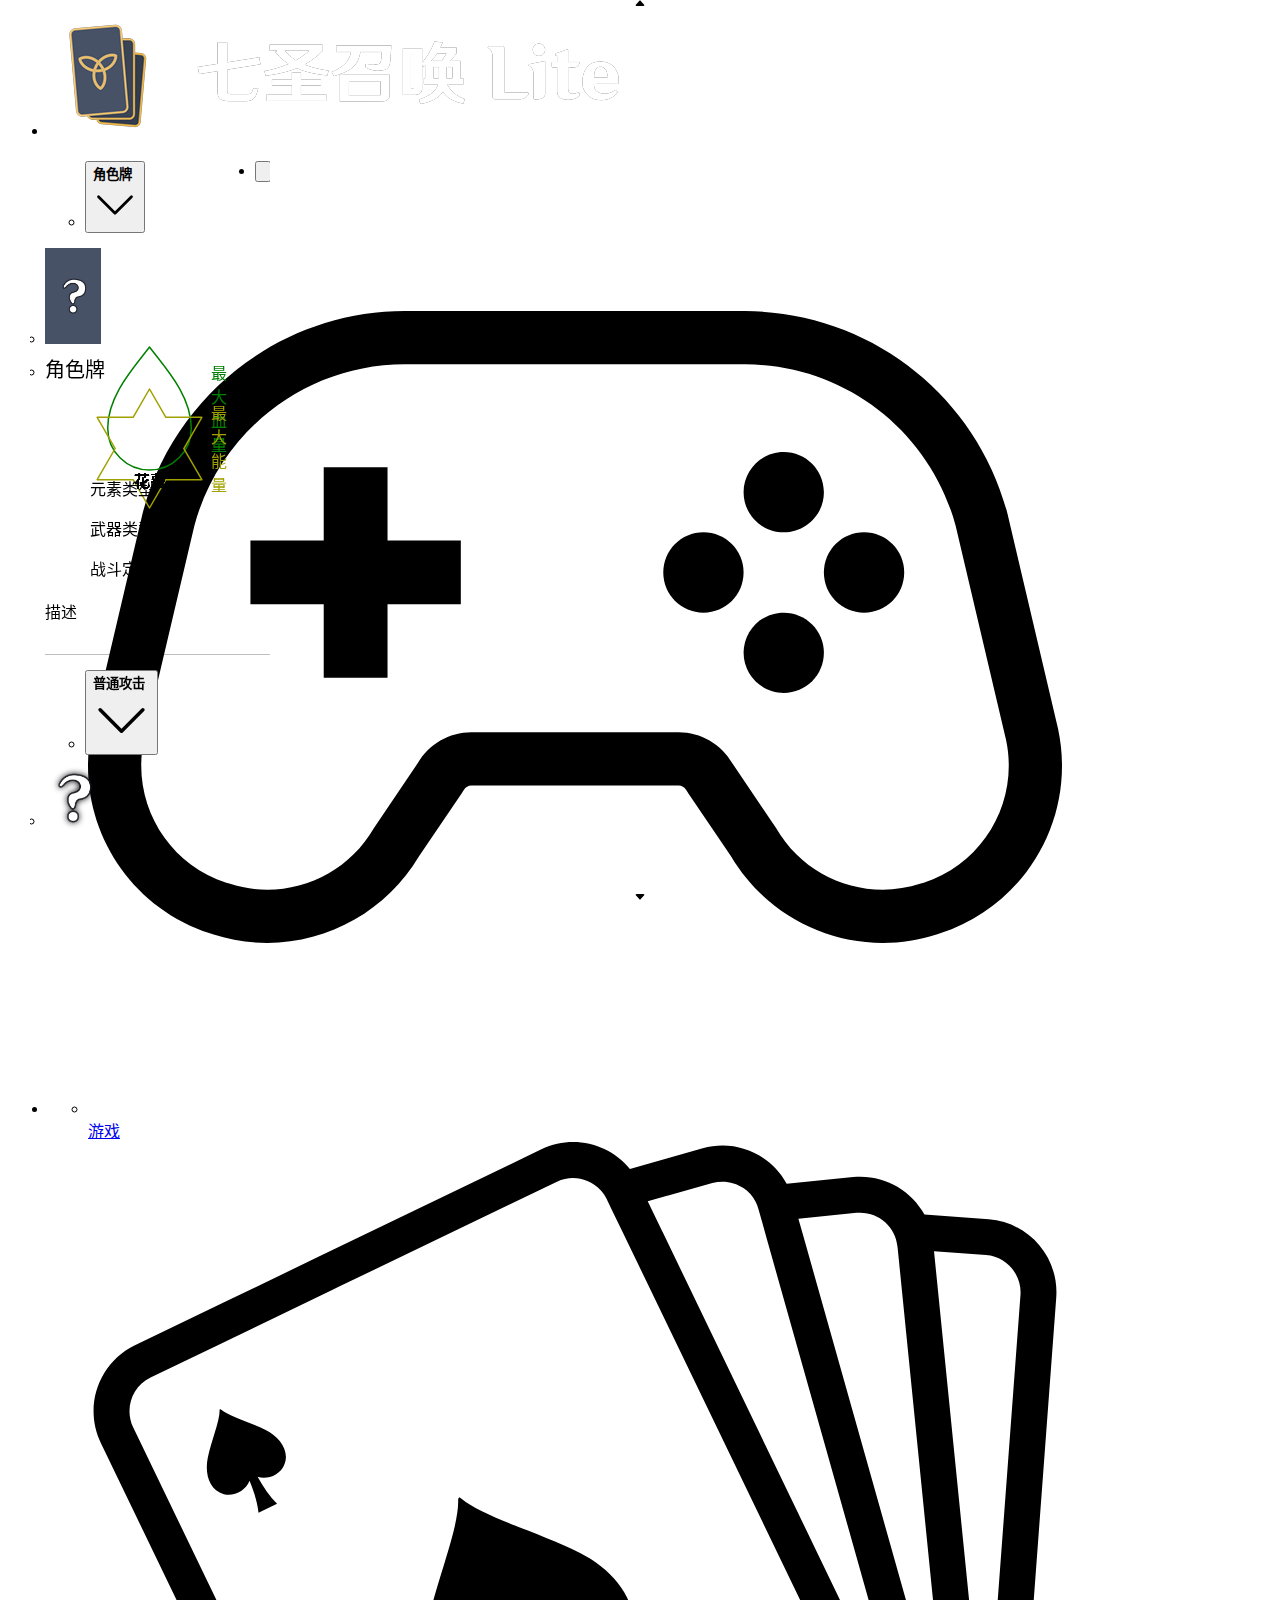
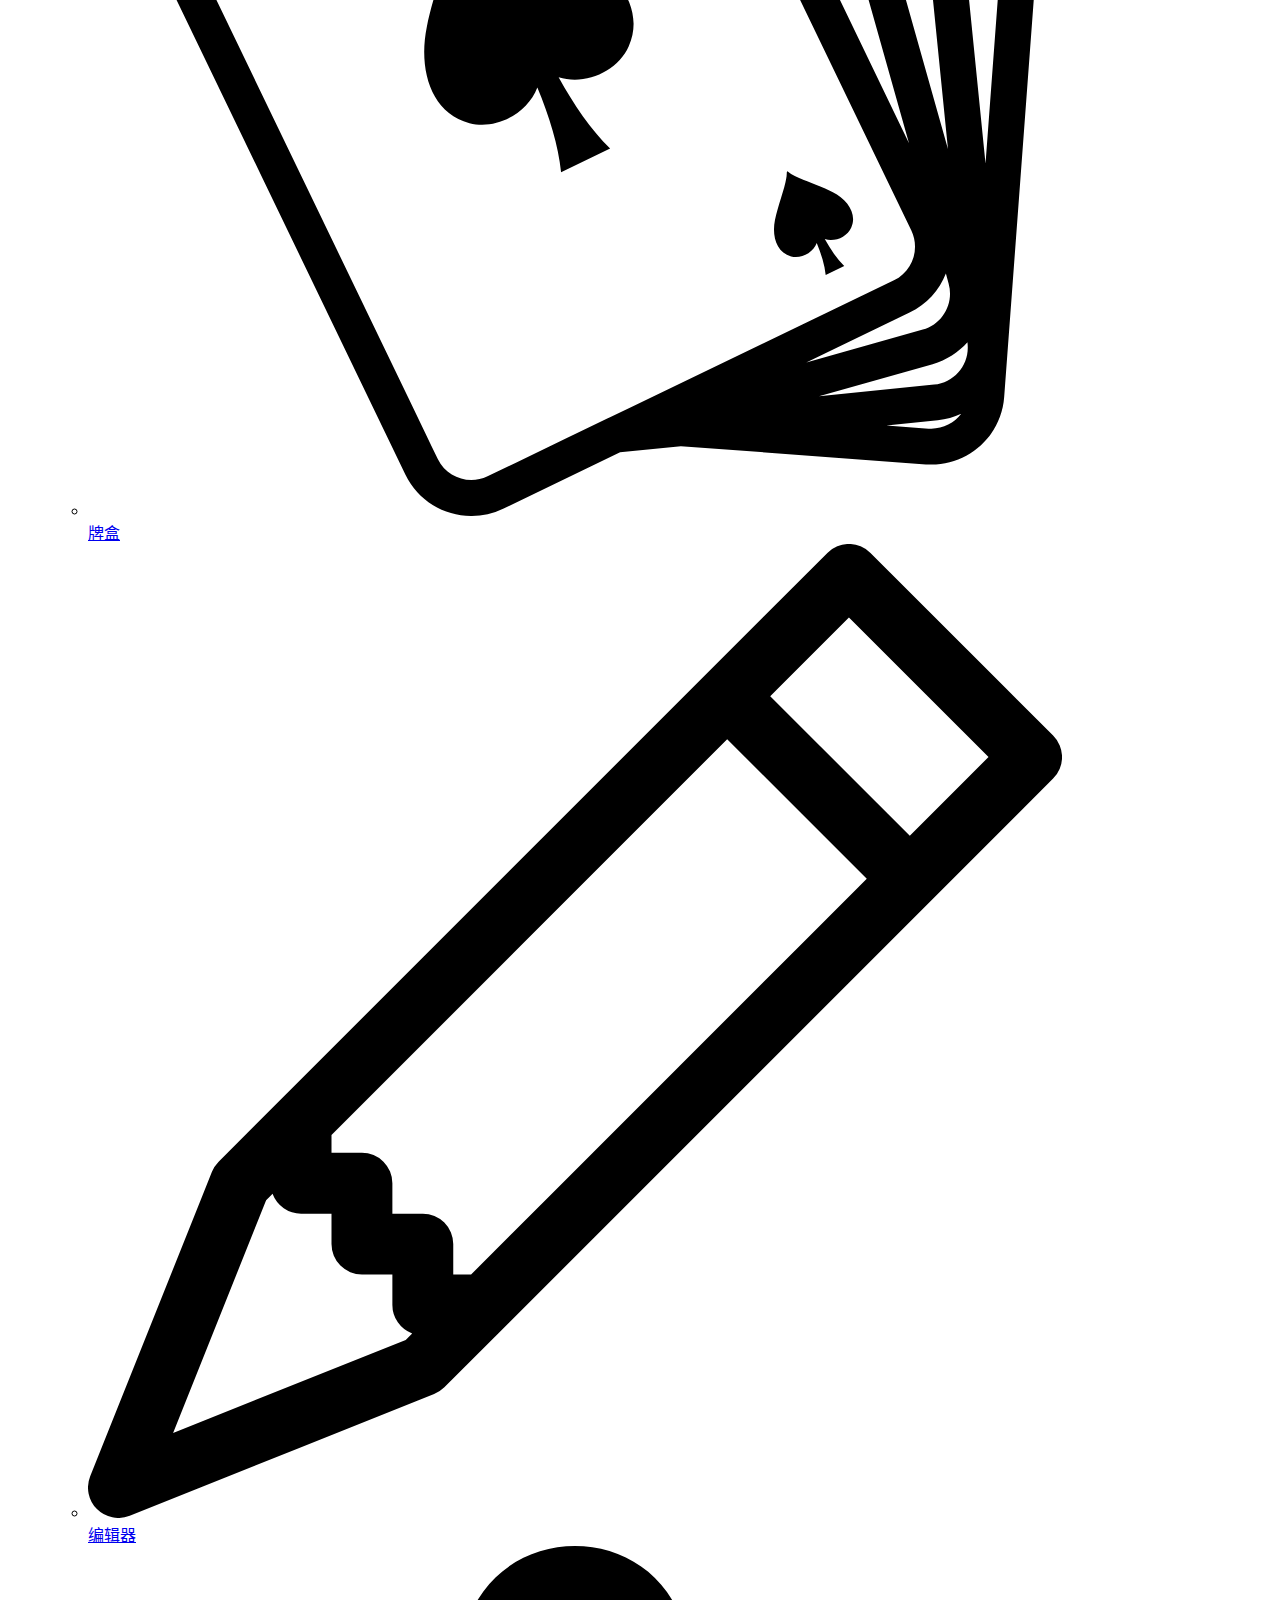
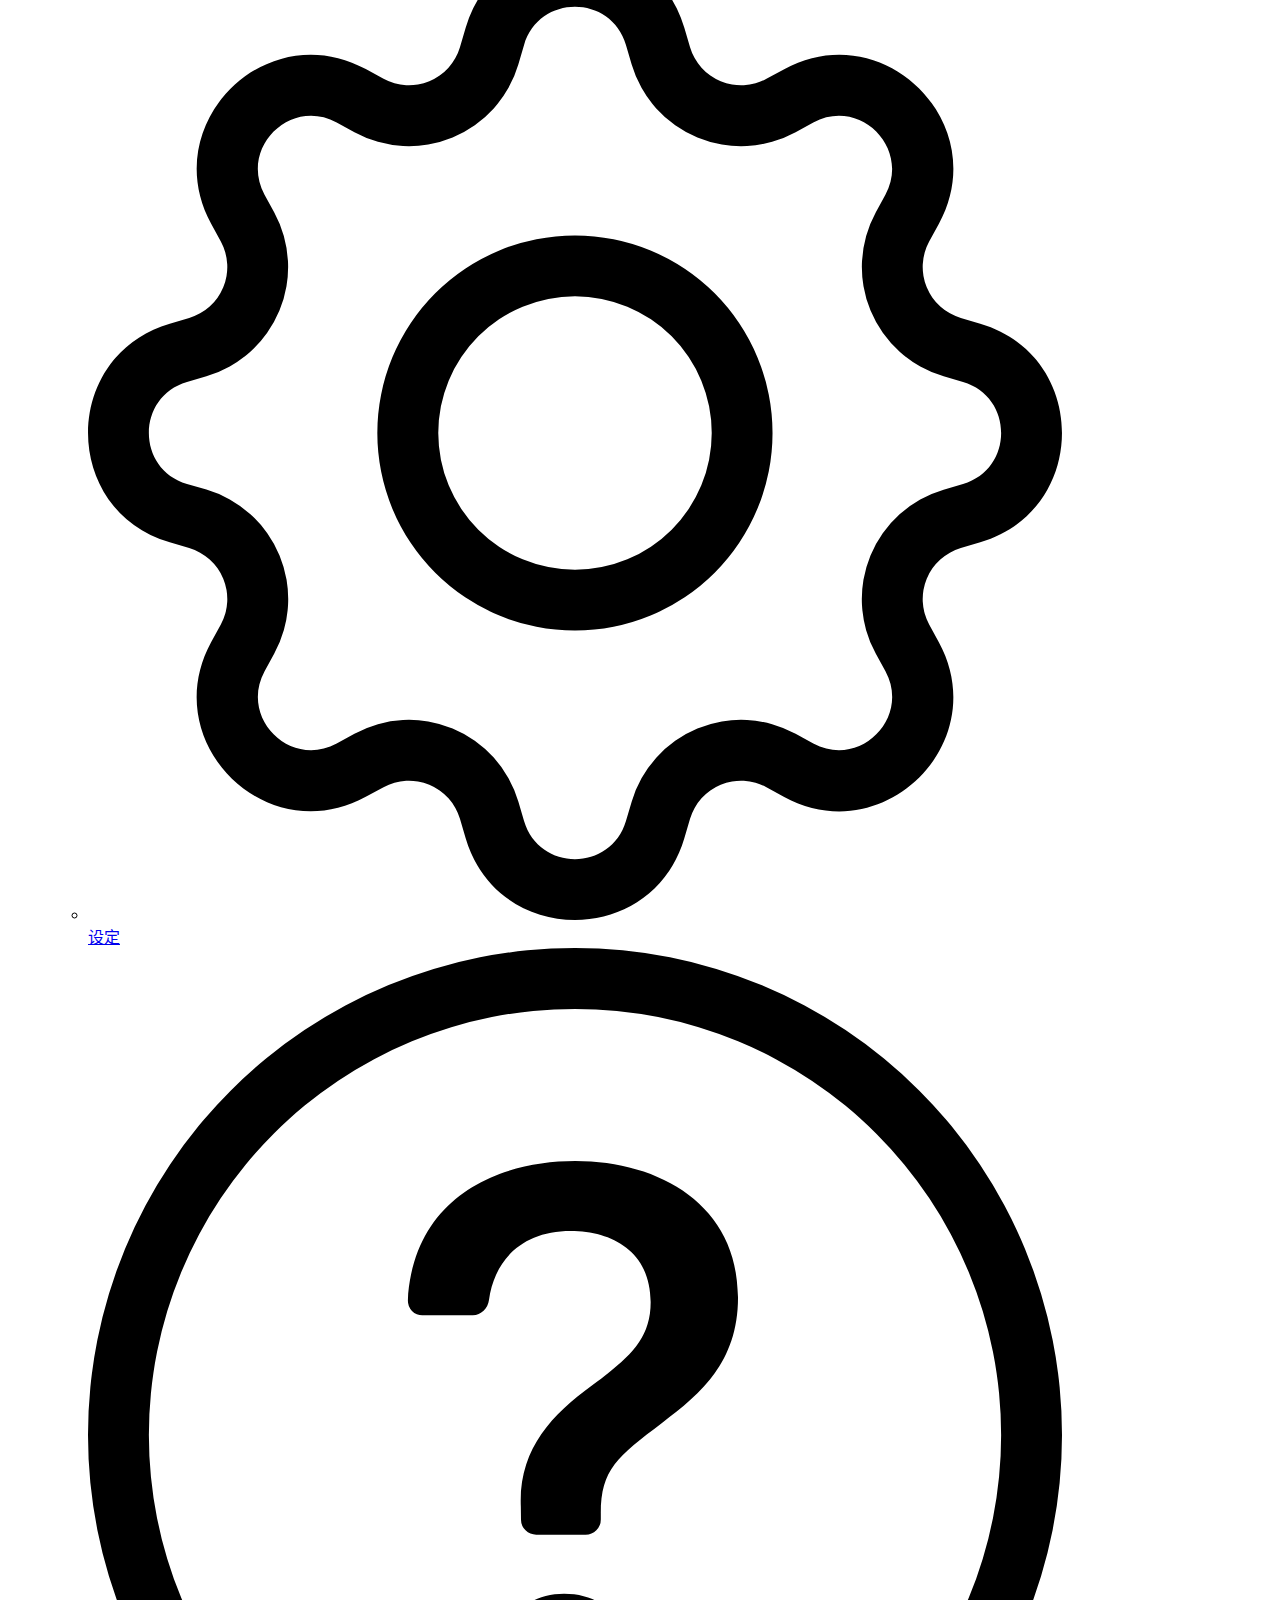
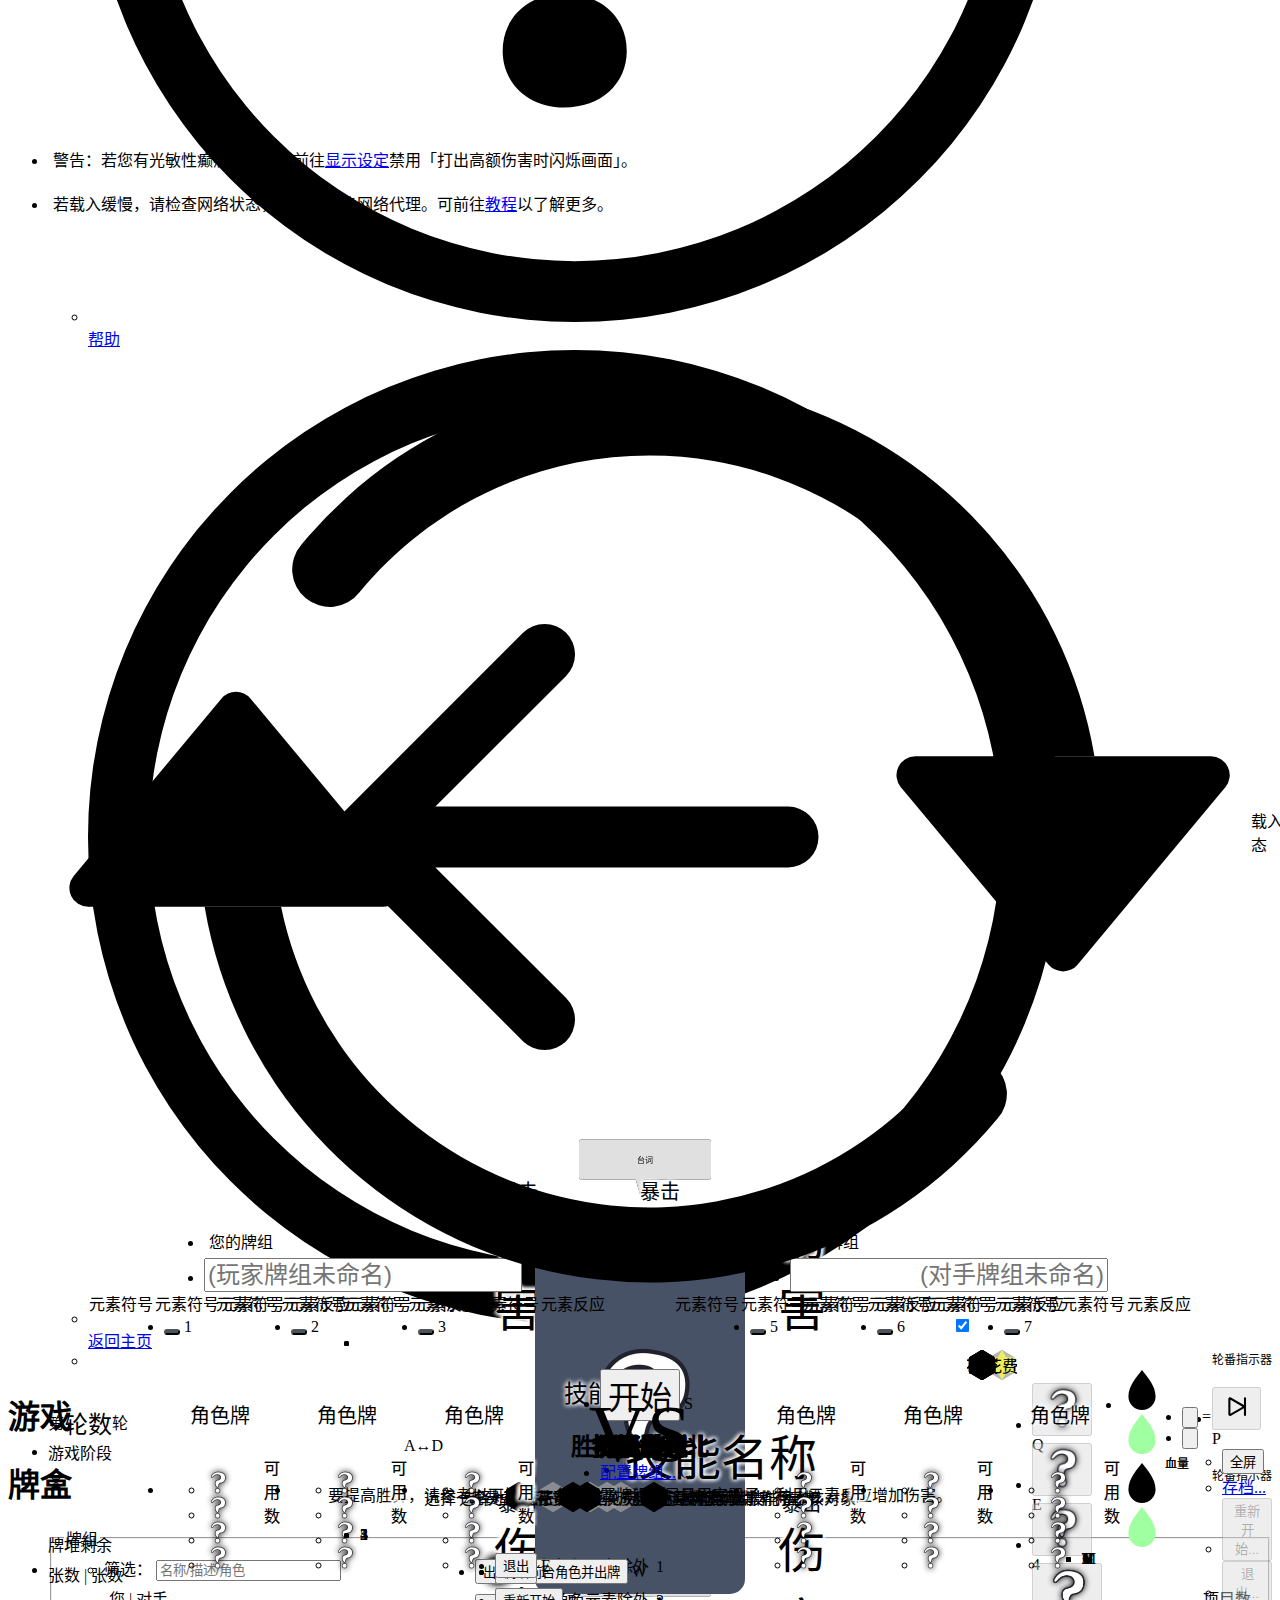
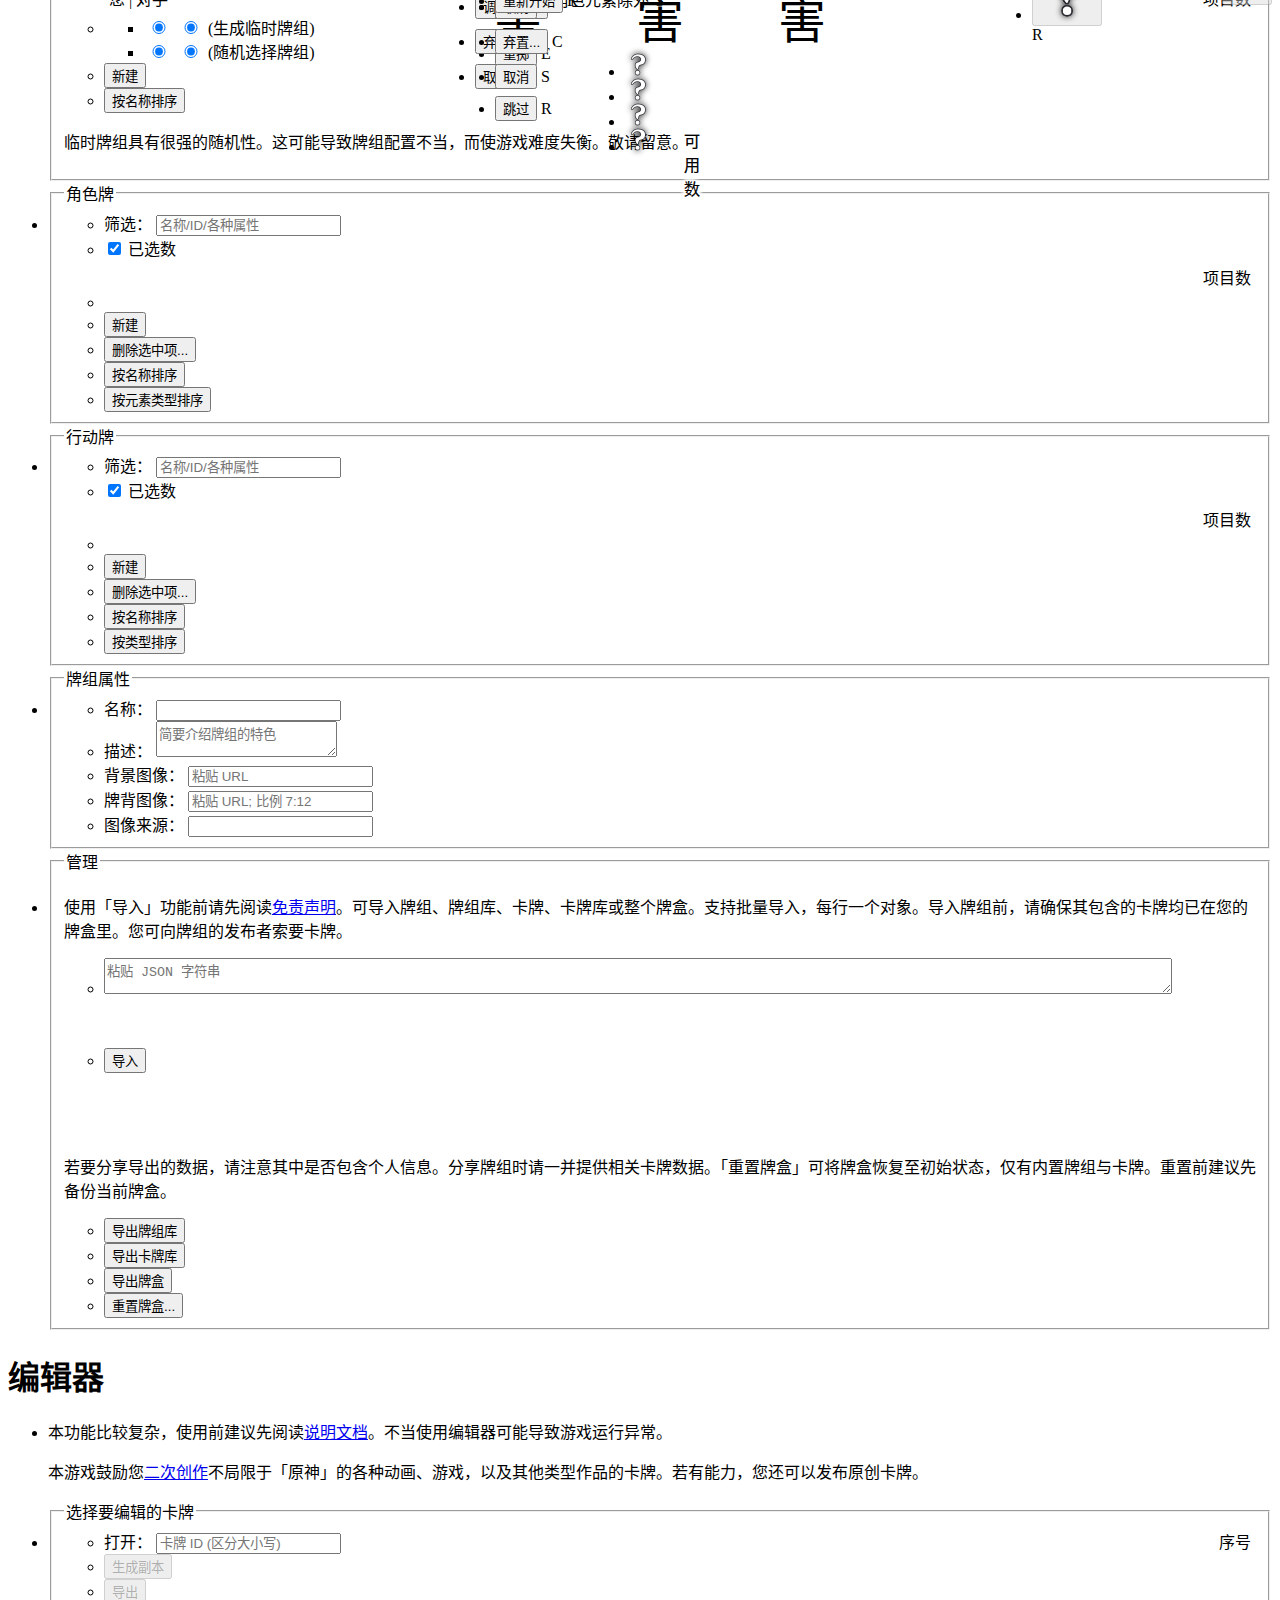
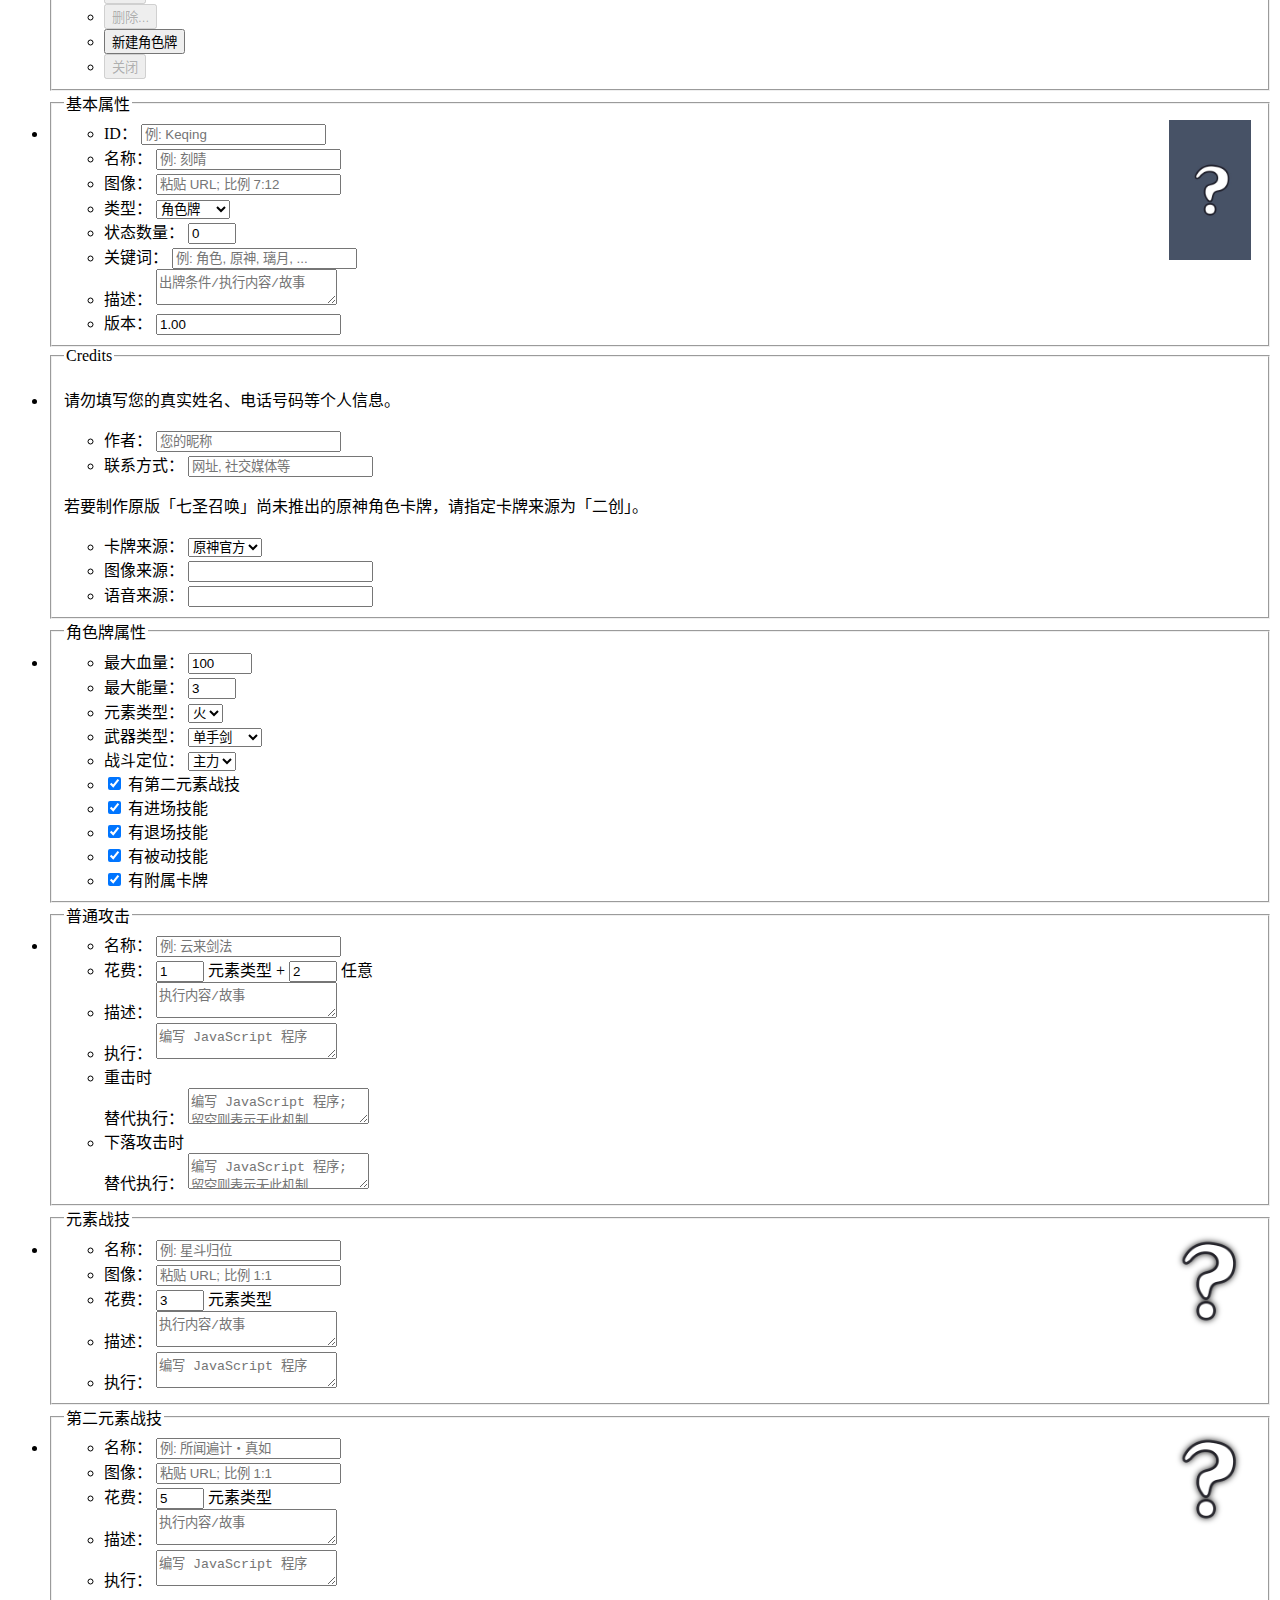
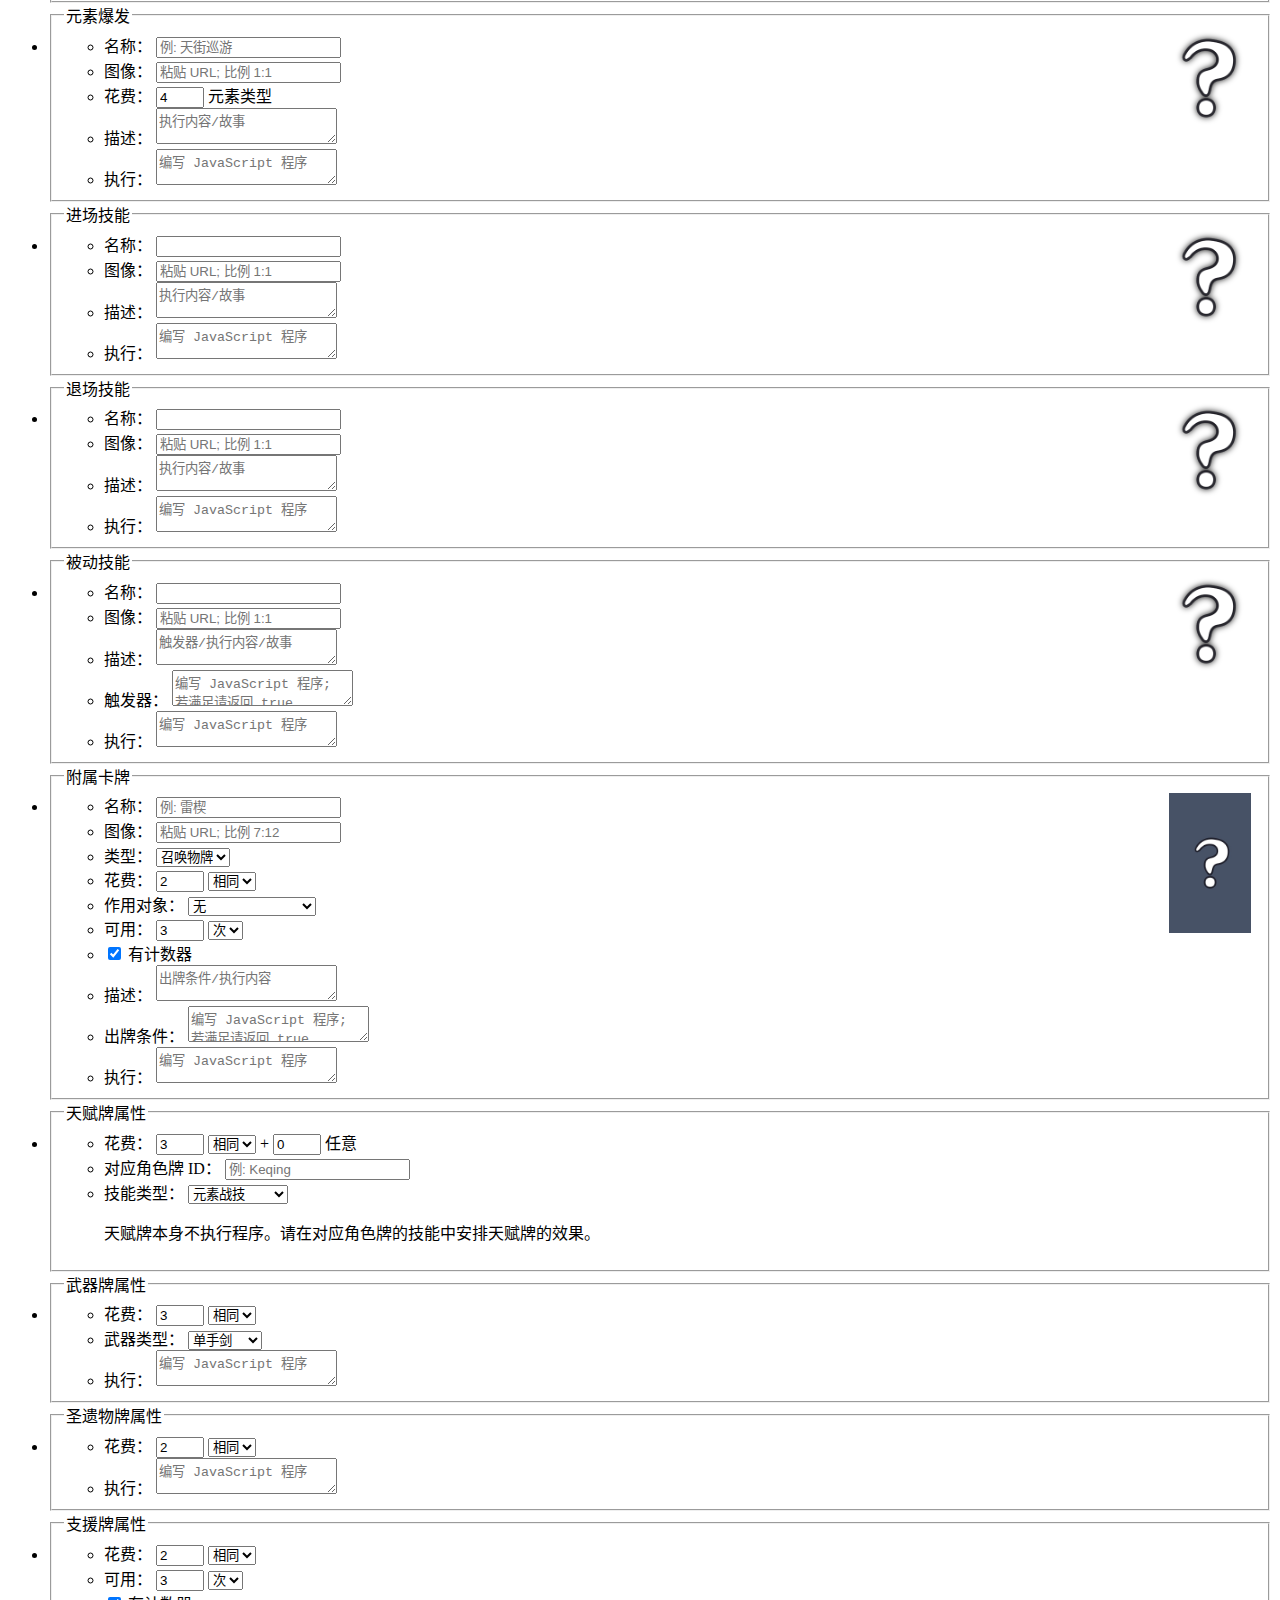
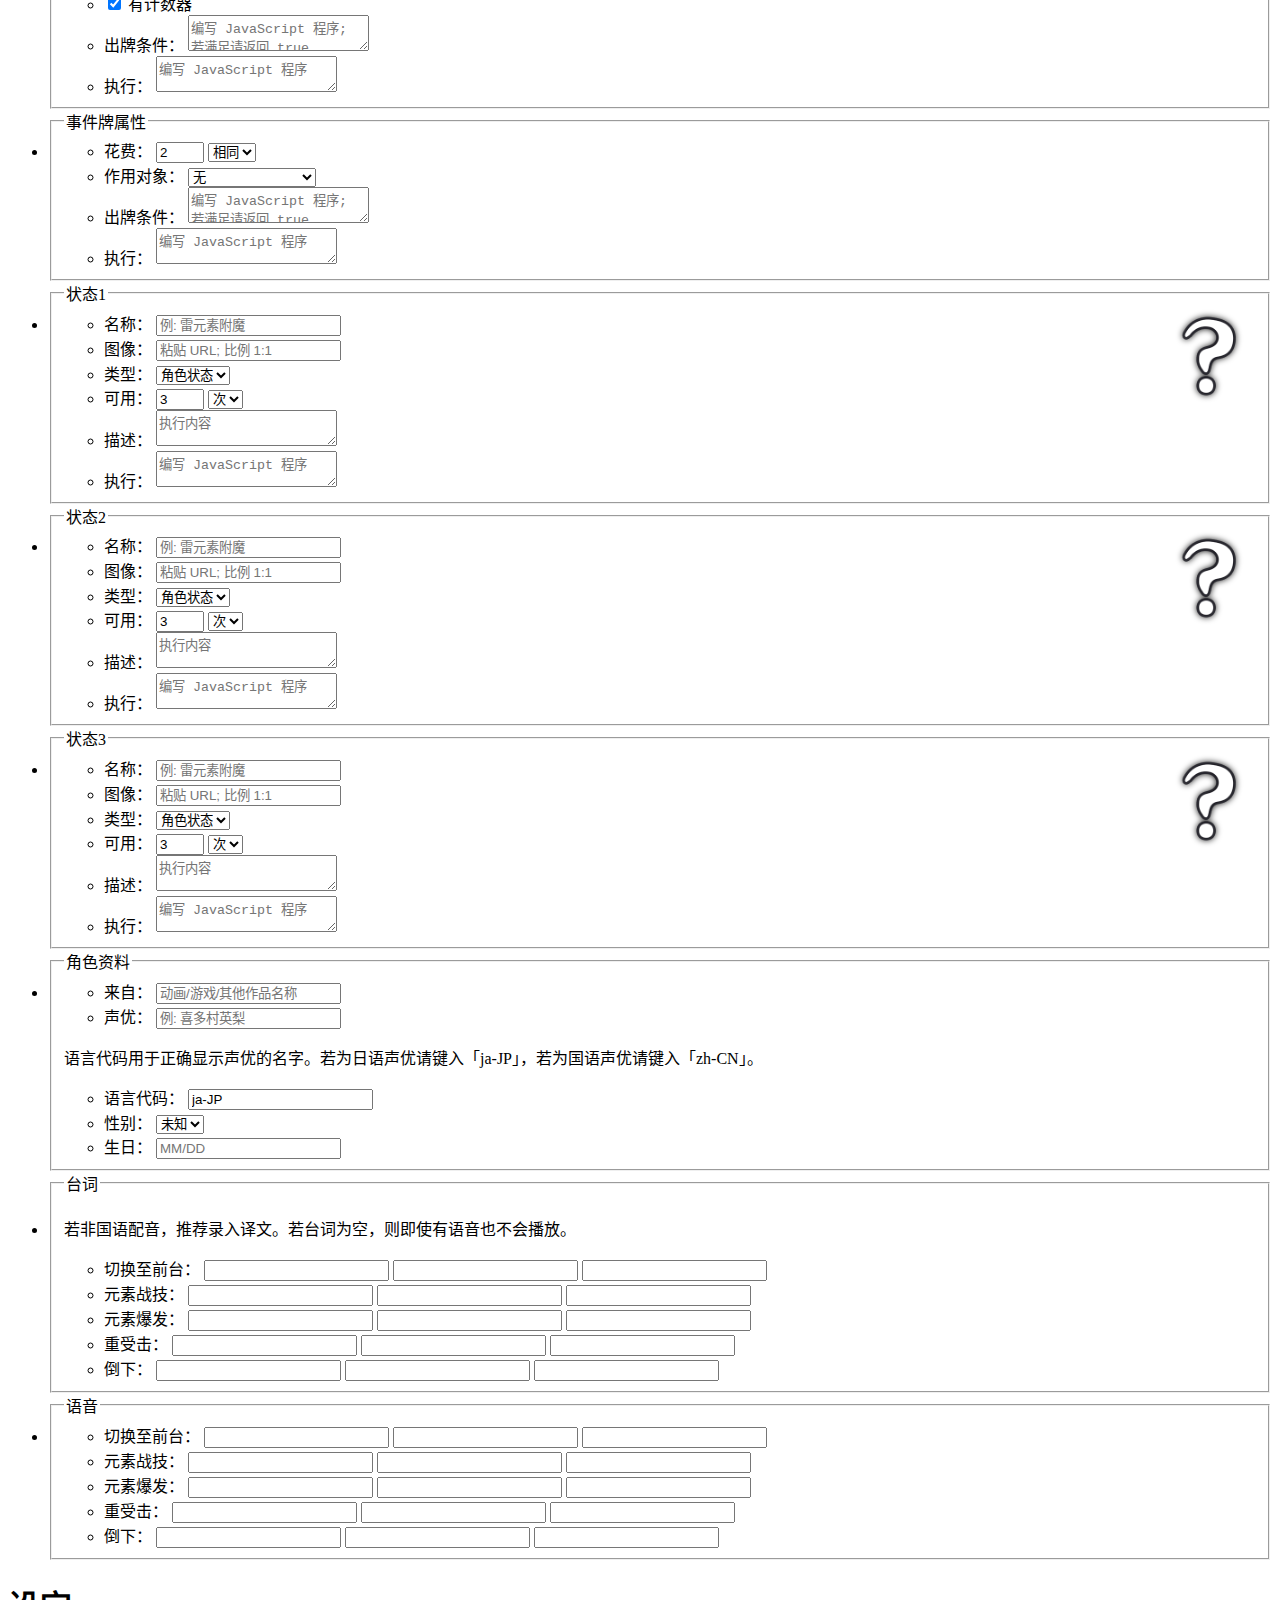
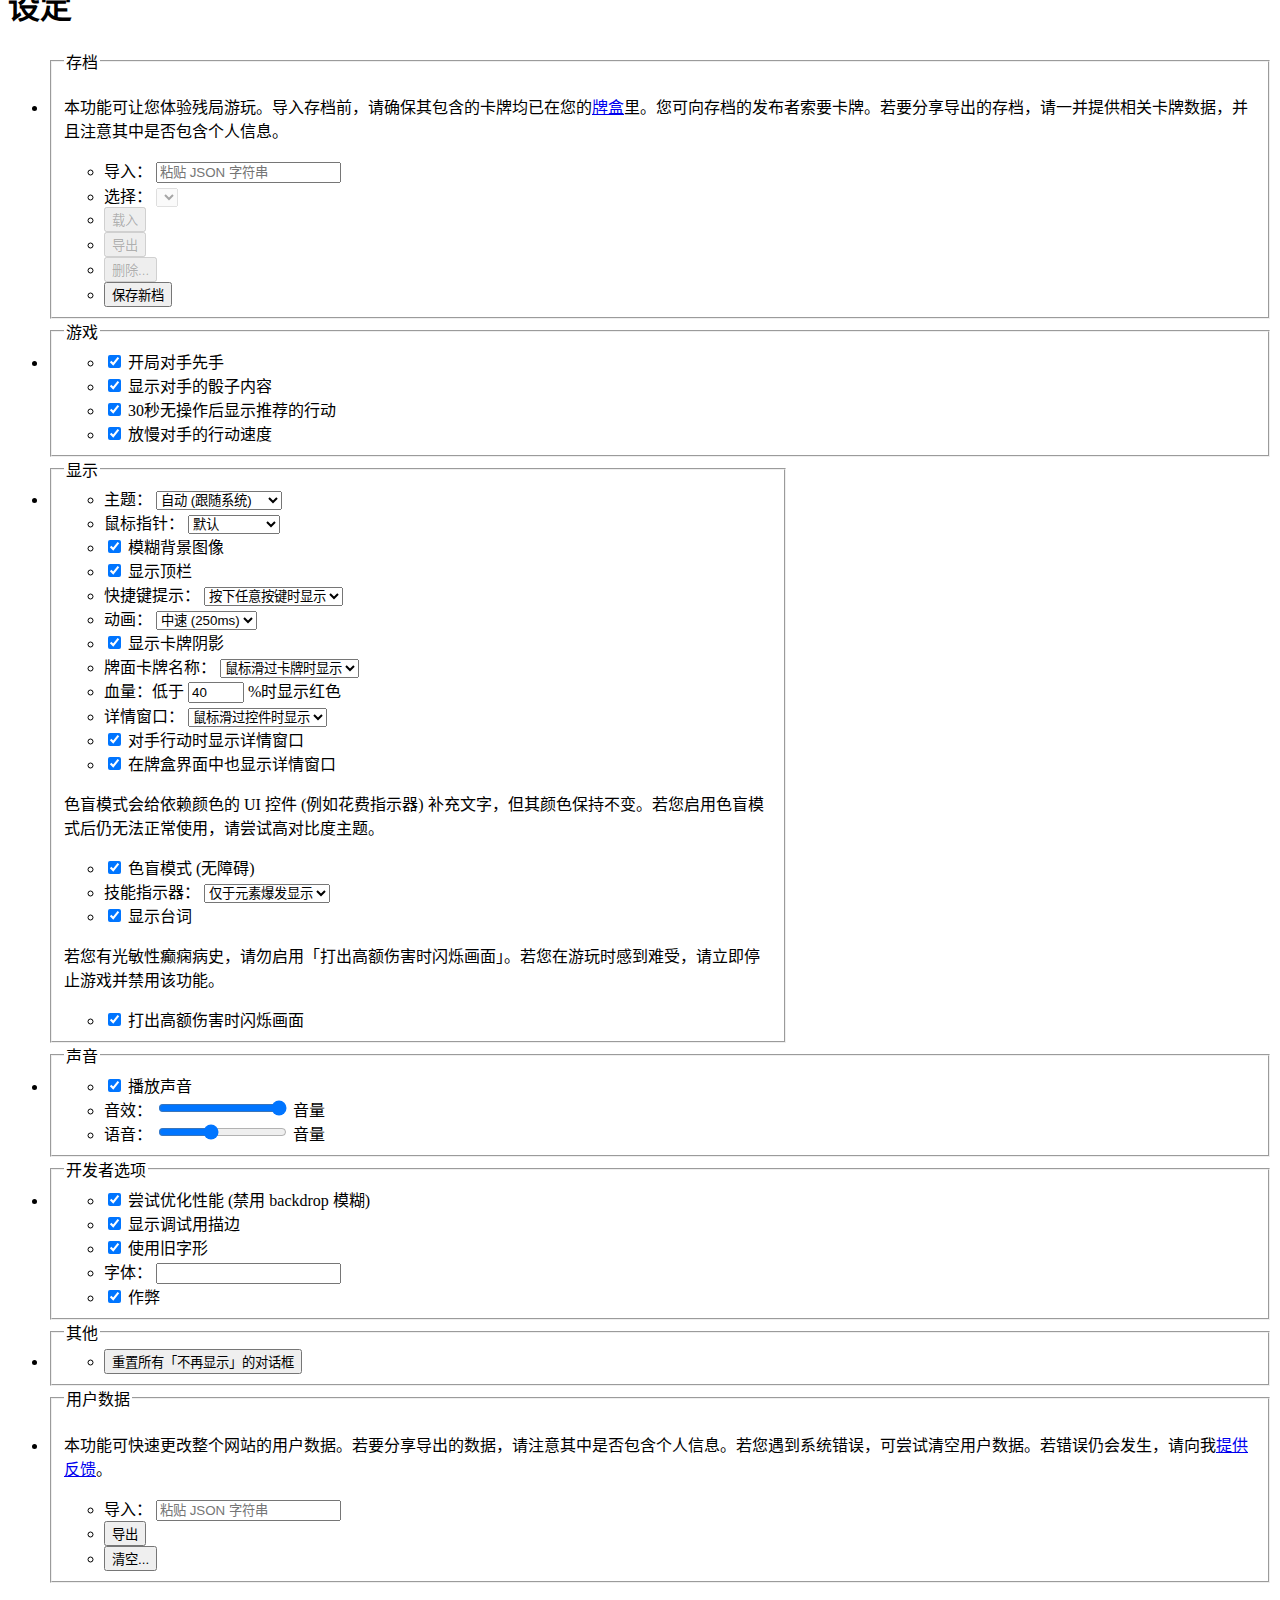
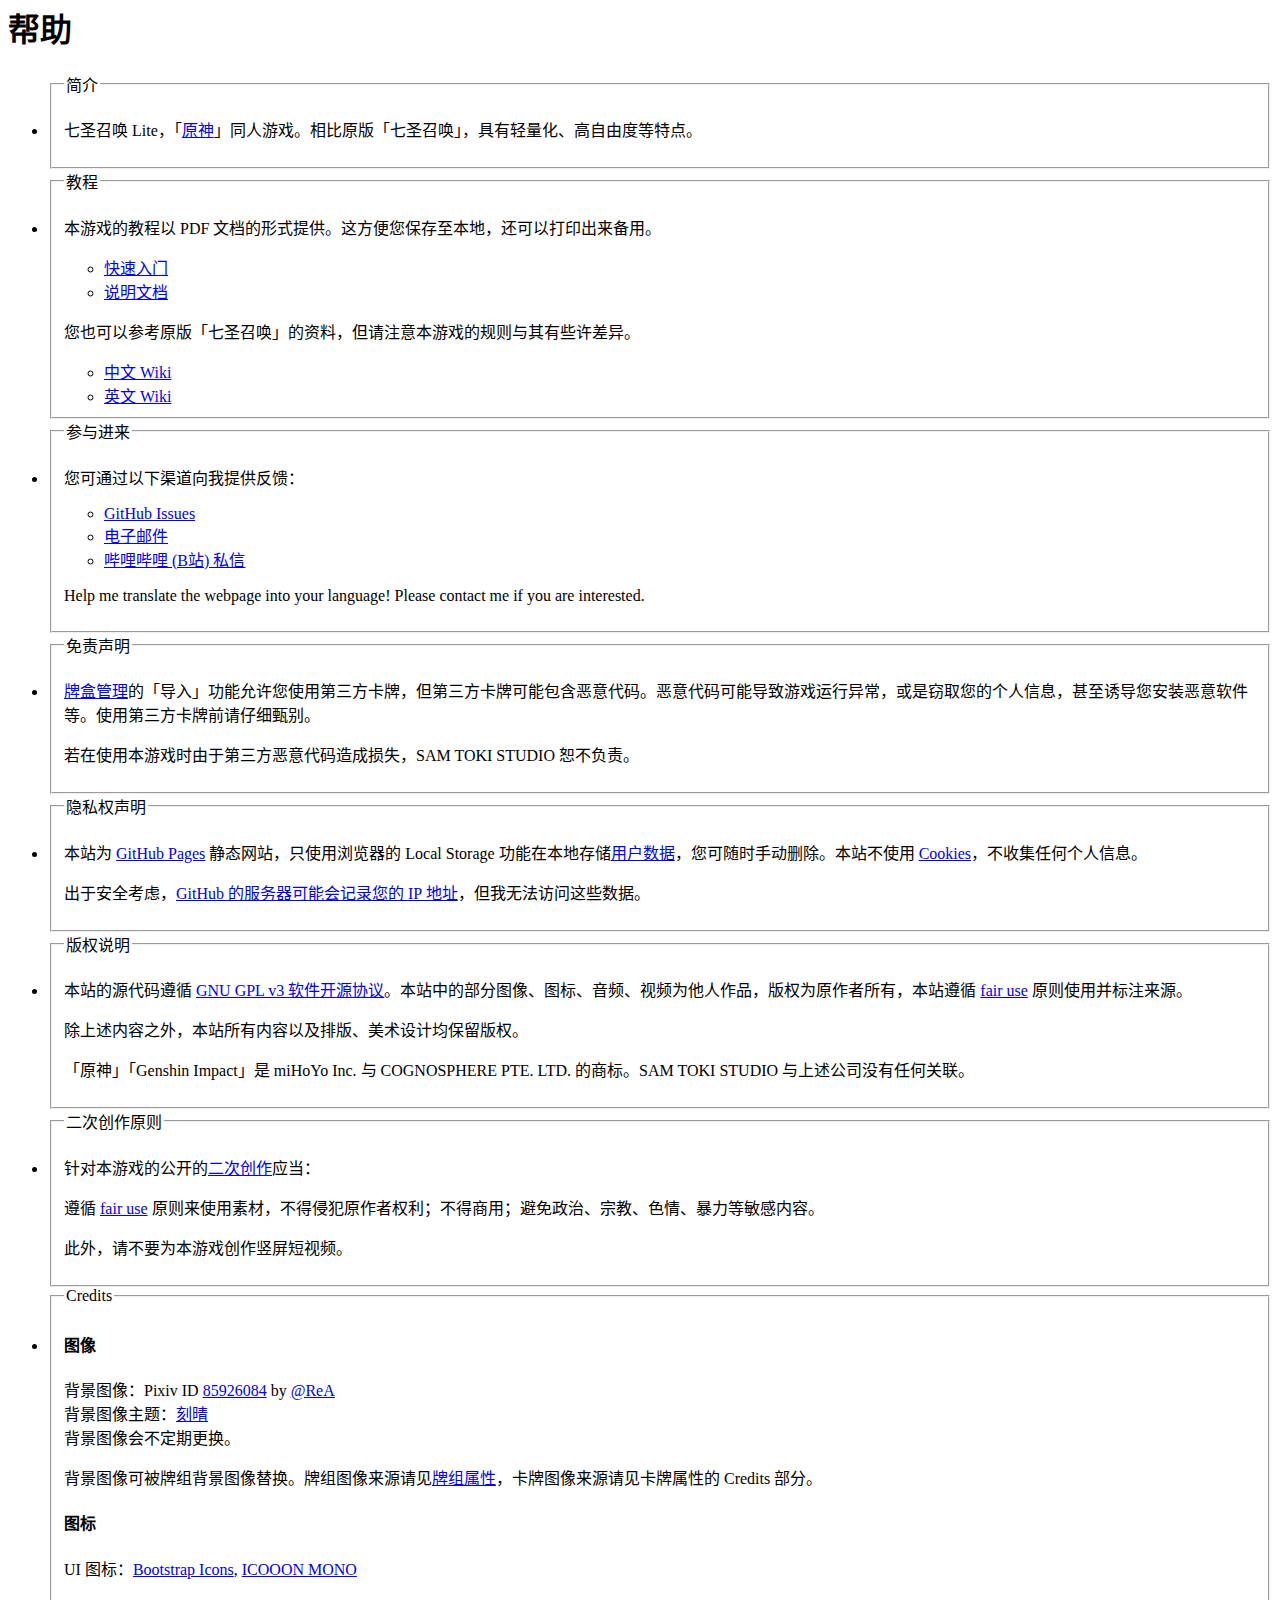
==== commit cebd0157: "Debloat." ====
--- a/PROJECT/index.html
+++ b/PROJECT/index.html
@@ -4096,148 +4096,100 @@
 					</div>
 					<div id="Ctnr_GameDice">
 						<div class="Dice Player OffTable Sequence1" id="Dice_GamePlayer1" inert="true">
-							<ul class="CtrlGroup">
-								<li class="Ctrl">
-									<button class="Cmdbtn Shaped" id="Cmdbtn_GamePlayerDice1" onpointerenter="HoverDice('Player', 1)" onclick="ClickDice('Player', 1)">
-										<svg class="Shape" viewBox="0 0 16 16">
-											<path vector-effect="non-scaling-stroke" d="M8.5.134a1 1 0 0 0-1 0l-6 3.577a1 1 0 0 0-.5.866v6.846a1 1 0 0 0 .5.866l6 3.577a1 1 0 0 0 1 0l6-3.577a1 1 0 0 0 .5-.866V4.577a1 1 0 0 0-.5-.866L8.5.134z"/>
-										</svg>
-										<span class="CostIndicatorText" id="CostIndicatorText_GamePlayerDice1">元素符号</span>
-									</button>
-								</li>
-							</ul>
+							<button class="Cmdbtn Shaped" id="Cmdbtn_GamePlayerDice1" onpointerenter="HoverDice('Player', 1)" onclick="ClickDice('Player', 1)">
+								<svg class="Shape" viewBox="0 0 16 16">
+									<path vector-effect="non-scaling-stroke" d="M8.5.134a1 1 0 0 0-1 0l-6 3.577a1 1 0 0 0-.5.866v6.846a1 1 0 0 0 .5.866l6 3.577a1 1 0 0 0 1 0l6-3.577a1 1 0 0 0 .5-.866V4.577a1 1 0 0 0-.5-.866L8.5.134z"/>
+								</svg>
+								<span class="CostIndicatorText" id="CostIndicatorText_GamePlayerDice1">元素符号</span>
+							</button>
 						</div>
 						<div class="Dice Player OffTable Sequence2" id="Dice_GamePlayer2" inert="true">
-							<ul class="CtrlGroup">
-								<li class="Ctrl">
-									<button class="Cmdbtn Shaped" id="Cmdbtn_GamePlayerDice2" onpointerenter="HoverDice('Player', 2)" onclick="ClickDice('Player', 2)">
-										<svg class="Shape" viewBox="0 0 16 16">
-											<path vector-effect="non-scaling-stroke" d="M8.5.134a1 1 0 0 0-1 0l-6 3.577a1 1 0 0 0-.5.866v6.846a1 1 0 0 0 .5.866l6 3.577a1 1 0 0 0 1 0l6-3.577a1 1 0 0 0 .5-.866V4.577a1 1 0 0 0-.5-.866L8.5.134z"/>
-										</svg>
-										<span class="CostIndicatorText" id="CostIndicatorText_GamePlayerDice2">元素符号</span>
-									</button>
-								</li>
-							</ul>
+							<button class="Cmdbtn Shaped" id="Cmdbtn_GamePlayerDice2" onpointerenter="HoverDice('Player', 2)" onclick="ClickDice('Player', 2)">
+								<svg class="Shape" viewBox="0 0 16 16">
+									<path vector-effect="non-scaling-stroke" d="M8.5.134a1 1 0 0 0-1 0l-6 3.577a1 1 0 0 0-.5.866v6.846a1 1 0 0 0 .5.866l6 3.577a1 1 0 0 0 1 0l6-3.577a1 1 0 0 0 .5-.866V4.577a1 1 0 0 0-.5-.866L8.5.134z"/>
+								</svg>
+								<span class="CostIndicatorText" id="CostIndicatorText_GamePlayerDice2">元素符号</span>
+							</button>
 						</div>
 						<div class="Dice Player OffTable Sequence3" id="Dice_GamePlayer3" inert="true">
-							<ul class="CtrlGroup">
-								<li class="Ctrl">
-									<button class="Cmdbtn Shaped" id="Cmdbtn_GamePlayerDice3" onpointerenter="HoverDice('Player', 3)" onclick="ClickDice('Player', 3)">
-										<svg class="Shape" viewBox="0 0 16 16">
-											<path vector-effect="non-scaling-stroke" d="M8.5.134a1 1 0 0 0-1 0l-6 3.577a1 1 0 0 0-.5.866v6.846a1 1 0 0 0 .5.866l6 3.577a1 1 0 0 0 1 0l6-3.577a1 1 0 0 0 .5-.866V4.577a1 1 0 0 0-.5-.866L8.5.134z"/>
-										</svg>
-										<span class="CostIndicatorText" id="CostIndicatorText_GamePlayerDice3">元素符号</span>
-									</button>
-								</li>
-							</ul>
+							<button class="Cmdbtn Shaped" id="Cmdbtn_GamePlayerDice3" onpointerenter="HoverDice('Player', 3)" onclick="ClickDice('Player', 3)">
+								<svg class="Shape" viewBox="0 0 16 16">
+									<path vector-effect="non-scaling-stroke" d="M8.5.134a1 1 0 0 0-1 0l-6 3.577a1 1 0 0 0-.5.866v6.846a1 1 0 0 0 .5.866l6 3.577a1 1 0 0 0 1 0l6-3.577a1 1 0 0 0 .5-.866V4.577a1 1 0 0 0-.5-.866L8.5.134z"/>
+								</svg>
+								<span class="CostIndicatorText" id="CostIndicatorText_GamePlayerDice3">元素符号</span>
+							</button>
 						</div>
 						<div class="Dice Player OffTable Sequence4" id="Dice_GamePlayer4" inert="true">
-							<ul class="CtrlGroup">
-								<li class="Ctrl">
-									<button class="Cmdbtn Shaped" id="Cmdbtn_GamePlayerDice4" onpointerenter="HoverDice('Player', 4)" onclick="ClickDice('Player', 4)">
-										<svg class="Shape" viewBox="0 0 16 16">
-											<path vector-effect="non-scaling-stroke" d="M8.5.134a1 1 0 0 0-1 0l-6 3.577a1 1 0 0 0-.5.866v6.846a1 1 0 0 0 .5.866l6 3.577a1 1 0 0 0 1 0l6-3.577a1 1 0 0 0 .5-.866V4.577a1 1 0 0 0-.5-.866L8.5.134z"/>
-										</svg>
-										<span class="CostIndicatorText" id="CostIndicatorText_GamePlayerDice4">元素符号</span>
-									</button>
-								</li>
-							</ul>
+							<button class="Cmdbtn Shaped" id="Cmdbtn_GamePlayerDice4" onpointerenter="HoverDice('Player', 4)" onclick="ClickDice('Player', 4)">
+								<svg class="Shape" viewBox="0 0 16 16">
+									<path vector-effect="non-scaling-stroke" d="M8.5.134a1 1 0 0 0-1 0l-6 3.577a1 1 0 0 0-.5.866v6.846a1 1 0 0 0 .5.866l6 3.577a1 1 0 0 0 1 0l6-3.577a1 1 0 0 0 .5-.866V4.577a1 1 0 0 0-.5-.866L8.5.134z"/>
+								</svg>
+								<span class="CostIndicatorText" id="CostIndicatorText_GamePlayerDice4">元素符号</span>
+							</button>
 						</div>
 						<div class="Dice Player OffTable Sequence5" id="Dice_GamePlayer5" inert="true">
-							<ul class="CtrlGroup">
-								<li class="Ctrl">
-									<button class="Cmdbtn Shaped" id="Cmdbtn_GamePlayerDice5" onpointerenter="HoverDice('Player', 5)" onclick="ClickDice('Player', 5)">
-										<svg class="Shape" viewBox="0 0 16 16">
-											<path vector-effect="non-scaling-stroke" d="M8.5.134a1 1 0 0 0-1 0l-6 3.577a1 1 0 0 0-.5.866v6.846a1 1 0 0 0 .5.866l6 3.577a1 1 0 0 0 1 0l6-3.577a1 1 0 0 0 .5-.866V4.577a1 1 0 0 0-.5-.866L8.5.134z"/>
-										</svg>
-										<span class="CostIndicatorText" id="CostIndicatorText_GamePlayerDice5">元素符号</span>
-									</button>
-								</li>
-							</ul>
+							<button class="Cmdbtn Shaped" id="Cmdbtn_GamePlayerDice5" onpointerenter="HoverDice('Player', 5)" onclick="ClickDice('Player', 5)">
+								<svg class="Shape" viewBox="0 0 16 16">
+									<path vector-effect="non-scaling-stroke" d="M8.5.134a1 1 0 0 0-1 0l-6 3.577a1 1 0 0 0-.5.866v6.846a1 1 0 0 0 .5.866l6 3.577a1 1 0 0 0 1 0l6-3.577a1 1 0 0 0 .5-.866V4.577a1 1 0 0 0-.5-.866L8.5.134z"/>
+								</svg>
+								<span class="CostIndicatorText" id="CostIndicatorText_GamePlayerDice5">元素符号</span>
+							</button>
 						</div>
 						<div class="Dice Player OffTable Sequence6" id="Dice_GamePlayer6" inert="true">
-							<ul class="CtrlGroup">
-								<li class="Ctrl">
-									<button class="Cmdbtn Shaped" id="Cmdbtn_GamePlayerDice6" onpointerenter="HoverDice('Player', 6)" onclick="ClickDice('Player', 6)">
-										<svg class="Shape" viewBox="0 0 16 16">
-											<path vector-effect="non-scaling-stroke" d="M8.5.134a1 1 0 0 0-1 0l-6 3.577a1 1 0 0 0-.5.866v6.846a1 1 0 0 0 .5.866l6 3.577a1 1 0 0 0 1 0l6-3.577a1 1 0 0 0 .5-.866V4.577a1 1 0 0 0-.5-.866L8.5.134z"/>
-										</svg>
-										<span class="CostIndicatorText" id="CostIndicatorText_GamePlayerDice6">元素符号</span>
-									</button>
-								</li>
-							</ul>
+							<button class="Cmdbtn Shaped" id="Cmdbtn_GamePlayerDice6" onpointerenter="HoverDice('Player', 6)" onclick="ClickDice('Player', 6)">
+								<svg class="Shape" viewBox="0 0 16 16">
+									<path vector-effect="non-scaling-stroke" d="M8.5.134a1 1 0 0 0-1 0l-6 3.577a1 1 0 0 0-.5.866v6.846a1 1 0 0 0 .5.866l6 3.577a1 1 0 0 0 1 0l6-3.577a1 1 0 0 0 .5-.866V4.577a1 1 0 0 0-.5-.866L8.5.134z"/>
+								</svg>
+								<span class="CostIndicatorText" id="CostIndicatorText_GamePlayerDice6">元素符号</span>
+							</button>
 						</div>
 						<div class="Dice Player OffTable Sequence7" id="Dice_GamePlayer7" inert="true">
-							<ul class="CtrlGroup">
-								<li class="Ctrl">
-									<button class="Cmdbtn Shaped" id="Cmdbtn_GamePlayerDice7" onpointerenter="HoverDice('Player', 7)" onclick="ClickDice('Player', 7)">
-										<svg class="Shape" viewBox="0 0 16 16">
-											<path vector-effect="non-scaling-stroke" d="M8.5.134a1 1 0 0 0-1 0l-6 3.577a1 1 0 0 0-.5.866v6.846a1 1 0 0 0 .5.866l6 3.577a1 1 0 0 0 1 0l6-3.577a1 1 0 0 0 .5-.866V4.577a1 1 0 0 0-.5-.866L8.5.134z"/>
-										</svg>
-										<span class="CostIndicatorText" id="CostIndicatorText_GamePlayerDice7">元素符号</span>
-									</button>
-								</li>
-							</ul>
+							<button class="Cmdbtn Shaped" id="Cmdbtn_GamePlayerDice7" onpointerenter="HoverDice('Player', 7)" onclick="ClickDice('Player', 7)">
+								<svg class="Shape" viewBox="0 0 16 16">
+									<path vector-effect="non-scaling-stroke" d="M8.5.134a1 1 0 0 0-1 0l-6 3.577a1 1 0 0 0-.5.866v6.846a1 1 0 0 0 .5.866l6 3.577a1 1 0 0 0 1 0l6-3.577a1 1 0 0 0 .5-.866V4.577a1 1 0 0 0-.5-.866L8.5.134z"/>
+								</svg>
+								<span class="CostIndicatorText" id="CostIndicatorText_GamePlayerDice7">元素符号</span>
+							</button>
 						</div>
 						<div class="Dice Player OffTable Sequence8" id="Dice_GamePlayer8" inert="true">
-							<ul class="CtrlGroup">
-								<li class="Ctrl">
-									<button class="Cmdbtn Shaped" id="Cmdbtn_GamePlayerDice8" onpointerenter="HoverDice('Player', 8)" onclick="ClickDice('Player', 8)">
-										<svg class="Shape" viewBox="0 0 16 16">
-											<path vector-effect="non-scaling-stroke" d="M8.5.134a1 1 0 0 0-1 0l-6 3.577a1 1 0 0 0-.5.866v6.846a1 1 0 0 0 .5.866l6 3.577a1 1 0 0 0 1 0l6-3.577a1 1 0 0 0 .5-.866V4.577a1 1 0 0 0-.5-.866L8.5.134z"/>
-										</svg>
-										<span class="CostIndicatorText" id="CostIndicatorText_GamePlayerDice8">元素符号</span>
-									</button>
-								</li>
-							</ul>
+							<button class="Cmdbtn Shaped" id="Cmdbtn_GamePlayerDice8" onpointerenter="HoverDice('Player', 8)" onclick="ClickDice('Player', 8)">
+								<svg class="Shape" viewBox="0 0 16 16">
+									<path vector-effect="non-scaling-stroke" d="M8.5.134a1 1 0 0 0-1 0l-6 3.577a1 1 0 0 0-.5.866v6.846a1 1 0 0 0 .5.866l6 3.577a1 1 0 0 0 1 0l6-3.577a1 1 0 0 0 .5-.866V4.577a1 1 0 0 0-.5-.866L8.5.134z"/>
+								</svg>
+								<span class="CostIndicatorText" id="CostIndicatorText_GamePlayerDice8">元素符号</span>
+							</button>
 						</div>
 						<div class="Dice Player OffTable Sequence9" id="Dice_GamePlayer9" inert="true">
-							<ul class="CtrlGroup">
-								<li class="Ctrl">
-									<button class="Cmdbtn Shaped" id="Cmdbtn_GamePlayerDice9" onpointerenter="HoverDice('Player', 9)" onclick="ClickDice('Player', 9)">
-										<svg class="Shape" viewBox="0 0 16 16">
-											<path vector-effect="non-scaling-stroke" d="M8.5.134a1 1 0 0 0-1 0l-6 3.577a1 1 0 0 0-.5.866v6.846a1 1 0 0 0 .5.866l6 3.577a1 1 0 0 0 1 0l6-3.577a1 1 0 0 0 .5-.866V4.577a1 1 0 0 0-.5-.866L8.5.134z"/>
-										</svg>
-										<span class="CostIndicatorText" id="CostIndicatorText_GamePlayerDice9">元素符号</span>
-									</button>
-								</li>
-							</ul>
+							<button class="Cmdbtn Shaped" id="Cmdbtn_GamePlayerDice9" onpointerenter="HoverDice('Player', 9)" onclick="ClickDice('Player', 9)">
+								<svg class="Shape" viewBox="0 0 16 16">
+									<path vector-effect="non-scaling-stroke" d="M8.5.134a1 1 0 0 0-1 0l-6 3.577a1 1 0 0 0-.5.866v6.846a1 1 0 0 0 .5.866l6 3.577a1 1 0 0 0 1 0l6-3.577a1 1 0 0 0 .5-.866V4.577a1 1 0 0 0-.5-.866L8.5.134z"/>
+								</svg>
+								<span class="CostIndicatorText" id="CostIndicatorText_GamePlayerDice9">元素符号</span>
+							</button>
 						</div>
 						<div class="Dice Player OffTable Sequence10" id="Dice_GamePlayer10" inert="true">
-							<ul class="CtrlGroup">
-								<li class="Ctrl">
-									<button class="Cmdbtn Shaped" id="Cmdbtn_GamePlayerDice10" onpointerenter="HoverDice('Player', 10)" onclick="ClickDice('Player', 10)">
-										<svg class="Shape" viewBox="0 0 16 16">
-											<path vector-effect="non-scaling-stroke" d="M8.5.134a1 1 0 0 0-1 0l-6 3.577a1 1 0 0 0-.5.866v6.846a1 1 0 0 0 .5.866l6 3.577a1 1 0 0 0 1 0l6-3.577a1 1 0 0 0 .5-.866V4.577a1 1 0 0 0-.5-.866L8.5.134z"/>
-										</svg>
-										<span class="CostIndicatorText" id="CostIndicatorText_GamePlayerDice10">元素符号</span>
-									</button>
-								</li>
-							</ul>
+							<button class="Cmdbtn Shaped" id="Cmdbtn_GamePlayerDice10" onpointerenter="HoverDice('Player', 10)" onclick="ClickDice('Player', 10)">
+								<svg class="Shape" viewBox="0 0 16 16">
+									<path vector-effect="non-scaling-stroke" d="M8.5.134a1 1 0 0 0-1 0l-6 3.577a1 1 0 0 0-.5.866v6.846a1 1 0 0 0 .5.866l6 3.577a1 1 0 0 0 1 0l6-3.577a1 1 0 0 0 .5-.866V4.577a1 1 0 0 0-.5-.866L8.5.134z"/>
+								</svg>
+								<span class="CostIndicatorText" id="CostIndicatorText_GamePlayerDice10">元素符号</span>
+							</button>
 						</div>
 						<div class="Dice Player OffTable Sequence11" id="Dice_GamePlayer11" inert="true">
-							<ul class="CtrlGroup">
-								<li class="Ctrl">
-									<button class="Cmdbtn Shaped" id="Cmdbtn_GamePlayerDice11" onpointerenter="HoverDice('Player', 11)" onclick="ClickDice('Player', 11)">
-										<svg class="Shape" viewBox="0 0 16 16">
-											<path vector-effect="non-scaling-stroke" d="M8.5.134a1 1 0 0 0-1 0l-6 3.577a1 1 0 0 0-.5.866v6.846a1 1 0 0 0 .5.866l6 3.577a1 1 0 0 0 1 0l6-3.577a1 1 0 0 0 .5-.866V4.577a1 1 0 0 0-.5-.866L8.5.134z"/>
-										</svg>
-										<span class="CostIndicatorText" id="CostIndicatorText_GamePlayerDice11">元素符号</span>
-									</button>
-								</li>
-							</ul>
+							<button class="Cmdbtn Shaped" id="Cmdbtn_GamePlayerDice11" onpointerenter="HoverDice('Player', 11)" onclick="ClickDice('Player', 11)">
+								<svg class="Shape" viewBox="0 0 16 16">
+									<path vector-effect="non-scaling-stroke" d="M8.5.134a1 1 0 0 0-1 0l-6 3.577a1 1 0 0 0-.5.866v6.846a1 1 0 0 0 .5.866l6 3.577a1 1 0 0 0 1 0l6-3.577a1 1 0 0 0 .5-.866V4.577a1 1 0 0 0-.5-.866L8.5.134z"/>
+								</svg>
+								<span class="CostIndicatorText" id="CostIndicatorText_GamePlayerDice11">元素符号</span>
+							</button>
 						</div>
 						<div class="Dice Player OffTable Sequence12" id="Dice_GamePlayer12" inert="true">
-							<ul class="CtrlGroup">
-								<li class="Ctrl">
-									<button class="Cmdbtn Shaped" id="Cmdbtn_GamePlayerDice12" onpointerenter="HoverDice('Player', 12)" onclick="ClickDice('Player', 12)">
-										<svg class="Shape" viewBox="0 0 16 16">
-											<path vector-effect="non-scaling-stroke" d="M8.5.134a1 1 0 0 0-1 0l-6 3.577a1 1 0 0 0-.5.866v6.846a1 1 0 0 0 .5.866l6 3.577a1 1 0 0 0 1 0l6-3.577a1 1 0 0 0 .5-.866V4.577a1 1 0 0 0-.5-.866L8.5.134z"/>
-										</svg>
-										<span class="CostIndicatorText" id="CostIndicatorText_GamePlayerDice12">元素符号</span>
-									</button>
-								</li>
-							</ul>
+							<button class="Cmdbtn Shaped" id="Cmdbtn_GamePlayerDice12" onpointerenter="HoverDice('Player', 12)" onclick="ClickDice('Player', 12)">
+								<svg class="Shape" viewBox="0 0 16 16">
+									<path vector-effect="non-scaling-stroke" d="M8.5.134a1 1 0 0 0-1 0l-6 3.577a1 1 0 0 0-.5.866v6.846a1 1 0 0 0 .5.866l6 3.577a1 1 0 0 0 1 0l6-3.577a1 1 0 0 0 .5-.866V4.577a1 1 0 0 0-.5-.866L8.5.134z"/>
+								</svg>
+								<span class="CostIndicatorText" id="CostIndicatorText_GamePlayerDice12">元素符号</span>
+							</button>
 						</div>
 						<div id="Ctnr_GameDiceIndependentHotkeyIndicators">
 							<ul class="CtrlGroup">
@@ -4280,148 +4232,100 @@
 							</ul>
 						</div>
 						<div class="Dice Opponent OffTable Sequence1" id="Dice_GameOpponent1" inert="true">
-							<ul class="CtrlGroup">
-								<li class="Ctrl">
-									<button class="Cmdbtn Shaped" id="Cmdbtn_GameOpponentDice1" onpointerenter="HoverDice('Opponent', 1)" onclick="ClickDice('Opponent', 1)">
-										<svg class="Shape" viewBox="0 0 16 16">
-											<path vector-effect="non-scaling-stroke" d="M8.5.134a1 1 0 0 0-1 0l-6 3.577a1 1 0 0 0-.5.866v6.846a1 1 0 0 0 .5.866l6 3.577a1 1 0 0 0 1 0l6-3.577a1 1 0 0 0 .5-.866V4.577a1 1 0 0 0-.5-.866L8.5.134z"/>
-										</svg>
-										<span class="CostIndicatorText" id="CostIndicatorText_GameOpponentDice1">元素符号</span>
-									</button>
-								</li>
-							</ul>
+							<button class="Cmdbtn Shaped" id="Cmdbtn_GameOpponentDice1" onpointerenter="HoverDice('Opponent', 1)" onclick="ClickDice('Opponent', 1)">
+								<svg class="Shape" viewBox="0 0 16 16">
+									<path vector-effect="non-scaling-stroke" d="M8.5.134a1 1 0 0 0-1 0l-6 3.577a1 1 0 0 0-.5.866v6.846a1 1 0 0 0 .5.866l6 3.577a1 1 0 0 0 1 0l6-3.577a1 1 0 0 0 .5-.866V4.577a1 1 0 0 0-.5-.866L8.5.134z"/>
+								</svg>
+								<span class="CostIndicatorText" id="CostIndicatorText_GameOpponentDice1">元素符号</span>
+							</button>
 						</div>
 						<div class="Dice Opponent OffTable Sequence2" id="Dice_GameOpponent2" inert="true">
-							<ul class="CtrlGroup">
-								<li class="Ctrl">
-									<button class="Cmdbtn Shaped" id="Cmdbtn_GameOpponentDice2" onpointerenter="HoverDice('Opponent', 2)" onclick="ClickDice('Opponent', 2)">
-										<svg class="Shape" viewBox="0 0 16 16">
-											<path vector-effect="non-scaling-stroke" d="M8.5.134a1 1 0 0 0-1 0l-6 3.577a1 1 0 0 0-.5.866v6.846a1 1 0 0 0 .5.866l6 3.577a1 1 0 0 0 1 0l6-3.577a1 1 0 0 0 .5-.866V4.577a1 1 0 0 0-.5-.866L8.5.134z"/>
-										</svg>
-										<span class="CostIndicatorText" id="CostIndicatorText_GameOpponentDice2">元素符号</span>
-									</button>
-								</li>
-							</ul>
+							<button class="Cmdbtn Shaped" id="Cmdbtn_GameOpponentDice2" onpointerenter="HoverDice('Opponent', 2)" onclick="ClickDice('Opponent', 2)">
+								<svg class="Shape" viewBox="0 0 16 16">
+									<path vector-effect="non-scaling-stroke" d="M8.5.134a1 1 0 0 0-1 0l-6 3.577a1 1 0 0 0-.5.866v6.846a1 1 0 0 0 .5.866l6 3.577a1 1 0 0 0 1 0l6-3.577a1 1 0 0 0 .5-.866V4.577a1 1 0 0 0-.5-.866L8.5.134z"/>
+								</svg>
+								<span class="CostIndicatorText" id="CostIndicatorText_GameOpponentDice2">元素符号</span>
+							</button>
 						</div>
 						<div class="Dice Opponent OffTable Sequence3" id="Dice_GameOpponent3" inert="true">
-							<ul class="CtrlGroup">
-								<li class="Ctrl">
-									<button class="Cmdbtn Shaped" id="Cmdbtn_GameOpponentDice3" onpointerenter="HoverDice('Opponent', 3)" onclick="ClickDice('Opponent', 3)">
-										<svg class="Shape" viewBox="0 0 16 16">
-											<path vector-effect="non-scaling-stroke" d="M8.5.134a1 1 0 0 0-1 0l-6 3.577a1 1 0 0 0-.5.866v6.846a1 1 0 0 0 .5.866l6 3.577a1 1 0 0 0 1 0l6-3.577a1 1 0 0 0 .5-.866V4.577a1 1 0 0 0-.5-.866L8.5.134z"/>
-										</svg>
-										<span class="CostIndicatorText" id="CostIndicatorText_GameOpponentDice3">元素符号</span>
-									</button>
-								</li>
-							</ul>
+							<button class="Cmdbtn Shaped" id="Cmdbtn_GameOpponentDice3" onpointerenter="HoverDice('Opponent', 3)" onclick="ClickDice('Opponent', 3)">
+								<svg class="Shape" viewBox="0 0 16 16">
+									<path vector-effect="non-scaling-stroke" d="M8.5.134a1 1 0 0 0-1 0l-6 3.577a1 1 0 0 0-.5.866v6.846a1 1 0 0 0 .5.866l6 3.577a1 1 0 0 0 1 0l6-3.577a1 1 0 0 0 .5-.866V4.577a1 1 0 0 0-.5-.866L8.5.134z"/>
+								</svg>
+								<span class="CostIndicatorText" id="CostIndicatorText_GameOpponentDice3">元素符号</span>
+							</button>
 						</div>
 						<div class="Dice Opponent OffTable Sequence4" id="Dice_GameOpponent4" inert="true">
-							<ul class="CtrlGroup">
-								<li class="Ctrl">
-									<button class="Cmdbtn Shaped" id="Cmdbtn_GameOpponentDice4" onpointerenter="HoverDice('Opponent', 4)" onclick="ClickDice('Opponent', 4)">
-										<svg class="Shape" viewBox="0 0 16 16">
-											<path vector-effect="non-scaling-stroke" d="M8.5.134a1 1 0 0 0-1 0l-6 3.577a1 1 0 0 0-.5.866v6.846a1 1 0 0 0 .5.866l6 3.577a1 1 0 0 0 1 0l6-3.577a1 1 0 0 0 .5-.866V4.577a1 1 0 0 0-.5-.866L8.5.134z"/>
-										</svg>
-										<span class="CostIndicatorText" id="CostIndicatorText_GameOpponentDice4">元素符号</span>
-									</button>
-								</li>
-							</ul>
+							<button class="Cmdbtn Shaped" id="Cmdbtn_GameOpponentDice4" onpointerenter="HoverDice('Opponent', 4)" onclick="ClickDice('Opponent', 4)">
+								<svg class="Shape" viewBox="0 0 16 16">
+									<path vector-effect="non-scaling-stroke" d="M8.5.134a1 1 0 0 0-1 0l-6 3.577a1 1 0 0 0-.5.866v6.846a1 1 0 0 0 .5.866l6 3.577a1 1 0 0 0 1 0l6-3.577a1 1 0 0 0 .5-.866V4.577a1 1 0 0 0-.5-.866L8.5.134z"/>
+								</svg>
+								<span class="CostIndicatorText" id="CostIndicatorText_GameOpponentDice4">元素符号</span>
+							</button>
 						</div>
 						<div class="Dice Opponent OffTable Sequence5" id="Dice_GameOpponent5" inert="true">
-							<ul class="CtrlGroup">
-								<li class="Ctrl">
-									<button class="Cmdbtn Shaped" id="Cmdbtn_GameOpponentDice5" onpointerenter="HoverDice('Opponent', 5)" onclick="ClickDice('Opponent', 5)">
-										<svg class="Shape" viewBox="0 0 16 16">
-											<path vector-effect="non-scaling-stroke" d="M8.5.134a1 1 0 0 0-1 0l-6 3.577a1 1 0 0 0-.5.866v6.846a1 1 0 0 0 .5.866l6 3.577a1 1 0 0 0 1 0l6-3.577a1 1 0 0 0 .5-.866V4.577a1 1 0 0 0-.5-.866L8.5.134z"/>
-										</svg>
-										<span class="CostIndicatorText" id="CostIndicatorText_GameOpponentDice5">元素符号</span>
-									</button>
-								</li>
-							</ul>
+							<button class="Cmdbtn Shaped" id="Cmdbtn_GameOpponentDice5" onpointerenter="HoverDice('Opponent', 5)" onclick="ClickDice('Opponent', 5)">
+								<svg class="Shape" viewBox="0 0 16 16">
+									<path vector-effect="non-scaling-stroke" d="M8.5.134a1 1 0 0 0-1 0l-6 3.577a1 1 0 0 0-.5.866v6.846a1 1 0 0 0 .5.866l6 3.577a1 1 0 0 0 1 0l6-3.577a1 1 0 0 0 .5-.866V4.577a1 1 0 0 0-.5-.866L8.5.134z"/>
+								</svg>
+								<span class="CostIndicatorText" id="CostIndicatorText_GameOpponentDice5">元素符号</span>
+							</button>
 						</div>
 						<div class="Dice Opponent OffTable Sequence6" id="Dice_GameOpponent6" inert="true">
-							<ul class="CtrlGroup">
-								<li class="Ctrl">
-									<button class="Cmdbtn Shaped" id="Cmdbtn_GameOpponentDice6" onpointerenter="HoverDice('Opponent', 6)" onclick="ClickDice('Opponent', 6)">
-										<svg class="Shape" viewBox="0 0 16 16">
-											<path vector-effect="non-scaling-stroke" d="M8.5.134a1 1 0 0 0-1 0l-6 3.577a1 1 0 0 0-.5.866v6.846a1 1 0 0 0 .5.866l6 3.577a1 1 0 0 0 1 0l6-3.577a1 1 0 0 0 .5-.866V4.577a1 1 0 0 0-.5-.866L8.5.134z"/>
-										</svg>
-										<span class="CostIndicatorText" id="CostIndicatorText_GameOpponentDice6">元素符号</span>
-									</button>
-								</li>
-							</ul>
+							<button class="Cmdbtn Shaped" id="Cmdbtn_GameOpponentDice6" onpointerenter="HoverDice('Opponent', 6)" onclick="ClickDice('Opponent', 6)">
+								<svg class="Shape" viewBox="0 0 16 16">
+									<path vector-effect="non-scaling-stroke" d="M8.5.134a1 1 0 0 0-1 0l-6 3.577a1 1 0 0 0-.5.866v6.846a1 1 0 0 0 .5.866l6 3.577a1 1 0 0 0 1 0l6-3.577a1 1 0 0 0 .5-.866V4.577a1 1 0 0 0-.5-.866L8.5.134z"/>
+								</svg>
+								<span class="CostIndicatorText" id="CostIndicatorText_GameOpponentDice6">元素符号</span>
+							</button>
 						</div>
 						<div class="Dice Opponent OffTable Sequence7" id="Dice_GameOpponent7" inert="true">
-							<ul class="CtrlGroup">
-								<li class="Ctrl">
-									<button class="Cmdbtn Shaped" id="Cmdbtn_GameOpponentDice7" onpointerenter="HoverDice('Opponent', 7)" onclick="ClickDice('Opponent', 7)">
-										<svg class="Shape" viewBox="0 0 16 16">
-											<path vector-effect="non-scaling-stroke" d="M8.5.134a1 1 0 0 0-1 0l-6 3.577a1 1 0 0 0-.5.866v6.846a1 1 0 0 0 .5.866l6 3.577a1 1 0 0 0 1 0l6-3.577a1 1 0 0 0 .5-.866V4.577a1 1 0 0 0-.5-.866L8.5.134z"/>
-										</svg>
-										<span class="CostIndicatorText" id="CostIndicatorText_GameOpponentDice7">元素符号</span>
-									</button>
-								</li>
-							</ul>
+							<button class="Cmdbtn Shaped" id="Cmdbtn_GameOpponentDice7" onpointerenter="HoverDice('Opponent', 7)" onclick="ClickDice('Opponent', 7)">
+								<svg class="Shape" viewBox="0 0 16 16">
+									<path vector-effect="non-scaling-stroke" d="M8.5.134a1 1 0 0 0-1 0l-6 3.577a1 1 0 0 0-.5.866v6.846a1 1 0 0 0 .5.866l6 3.577a1 1 0 0 0 1 0l6-3.577a1 1 0 0 0 .5-.866V4.577a1 1 0 0 0-.5-.866L8.5.134z"/>
+								</svg>
+								<span class="CostIndicatorText" id="CostIndicatorText_GameOpponentDice7">元素符号</span>
+							</button>
 						</div>
 						<div class="Dice Opponent OffTable Sequence8" id="Dice_GameOpponent8" inert="true">
-							<ul class="CtrlGroup">
-								<li class="Ctrl">
-									<button class="Cmdbtn Shaped" id="Cmdbtn_GameOpponentDice8" onpointerenter="HoverDice('Opponent', 8)" onclick="ClickDice('Opponent', 8)">
-										<svg class="Shape" viewBox="0 0 16 16">
-											<path vector-effect="non-scaling-stroke" d="M8.5.134a1 1 0 0 0-1 0l-6 3.577a1 1 0 0 0-.5.866v6.846a1 1 0 0 0 .5.866l6 3.577a1 1 0 0 0 1 0l6-3.577a1 1 0 0 0 .5-.866V4.577a1 1 0 0 0-.5-.866L8.5.134z"/>
-										</svg>
-										<span class="CostIndicatorText" id="CostIndicatorText_GameOpponentDice8">元素符号</span>
-									</button>
-								</li>
-							</ul>
+							<button class="Cmdbtn Shaped" id="Cmdbtn_GameOpponentDice8" onpointerenter="HoverDice('Opponent', 8)" onclick="ClickDice('Opponent', 8)">
+								<svg class="Shape" viewBox="0 0 16 16">
+									<path vector-effect="non-scaling-stroke" d="M8.5.134a1 1 0 0 0-1 0l-6 3.577a1 1 0 0 0-.5.866v6.846a1 1 0 0 0 .5.866l6 3.577a1 1 0 0 0 1 0l6-3.577a1 1 0 0 0 .5-.866V4.577a1 1 0 0 0-.5-.866L8.5.134z"/>
+								</svg>
+								<span class="CostIndicatorText" id="CostIndicatorText_GameOpponentDice8">元素符号</span>
+							</button>
 						</div>
 						<div class="Dice Opponent OffTable Sequence9" id="Dice_GameOpponent9" inert="true">
-							<ul class="CtrlGroup">
-								<li class="Ctrl">
-									<button class="Cmdbtn Shaped" id="Cmdbtn_GameOpponentDice9" onpointerenter="HoverDice('Opponent', 9)" onclick="ClickDice('Opponent', 9)">
-										<svg class="Shape" viewBox="0 0 16 16">
-											<path vector-effect="non-scaling-stroke" d="M8.5.134a1 1 0 0 0-1 0l-6 3.577a1 1 0 0 0-.5.866v6.846a1 1 0 0 0 .5.866l6 3.577a1 1 0 0 0 1 0l6-3.577a1 1 0 0 0 .5-.866V4.577a1 1 0 0 0-.5-.866L8.5.134z"/>
-										</svg>
-										<span class="CostIndicatorText" id="CostIndicatorText_GameOpponentDice9">元素符号</span>
-									</button>
-								</li>
-							</ul>
+							<button class="Cmdbtn Shaped" id="Cmdbtn_GameOpponentDice9" onpointerenter="HoverDice('Opponent', 9)" onclick="ClickDice('Opponent', 9)">
+								<svg class="Shape" viewBox="0 0 16 16">
+									<path vector-effect="non-scaling-stroke" d="M8.5.134a1 1 0 0 0-1 0l-6 3.577a1 1 0 0 0-.5.866v6.846a1 1 0 0 0 .5.866l6 3.577a1 1 0 0 0 1 0l6-3.577a1 1 0 0 0 .5-.866V4.577a1 1 0 0 0-.5-.866L8.5.134z"/>
+								</svg>
+								<span class="CostIndicatorText" id="CostIndicatorText_GameOpponentDice9">元素符号</span>
+							</button>
 						</div>
 						<div class="Dice Opponent OffTable Sequence10" id="Dice_GameOpponent10" inert="true">
-							<ul class="CtrlGroup">
-								<li class="Ctrl">
-									<button class="Cmdbtn Shaped" id="Cmdbtn_GameOpponentDice10" onpointerenter="HoverDice('Opponent', 10)" onclick="ClickDice('Opponent', 10)">
-										<svg class="Shape" viewBox="0 0 16 16">
-											<path vector-effect="non-scaling-stroke" d="M8.5.134a1 1 0 0 0-1 0l-6 3.577a1 1 0 0 0-.5.866v6.846a1 1 0 0 0 .5.866l6 3.577a1 1 0 0 0 1 0l6-3.577a1 1 0 0 0 .5-.866V4.577a1 1 0 0 0-.5-.866L8.5.134z"/>
-										</svg>
-										<span class="CostIndicatorText" id="CostIndicatorText_GameOpponentDice10">元素符号</span>
-									</button>
-								</li>
-							</ul>
+							<button class="Cmdbtn Shaped" id="Cmdbtn_GameOpponentDice10" onpointerenter="HoverDice('Opponent', 10)" onclick="ClickDice('Opponent', 10)">
+								<svg class="Shape" viewBox="0 0 16 16">
+									<path vector-effect="non-scaling-stroke" d="M8.5.134a1 1 0 0 0-1 0l-6 3.577a1 1 0 0 0-.5.866v6.846a1 1 0 0 0 .5.866l6 3.577a1 1 0 0 0 1 0l6-3.577a1 1 0 0 0 .5-.866V4.577a1 1 0 0 0-.5-.866L8.5.134z"/>
+								</svg>
+								<span class="CostIndicatorText" id="CostIndicatorText_GameOpponentDice10">元素符号</span>
+							</button>
 						</div>
 						<div class="Dice Opponent OffTable Sequence11" id="Dice_GameOpponent11" inert="true">
-							<ul class="CtrlGroup">
-								<li class="Ctrl">
-									<button class="Cmdbtn Shaped" id="Cmdbtn_GameOpponentDice11" onpointerenter="HoverDice('Opponent', 11)" onclick="ClickDice('Opponent', 11)">
-										<svg class="Shape" viewBox="0 0 16 16">
-											<path vector-effect="non-scaling-stroke" d="M8.5.134a1 1 0 0 0-1 0l-6 3.577a1 1 0 0 0-.5.866v6.846a1 1 0 0 0 .5.866l6 3.577a1 1 0 0 0 1 0l6-3.577a1 1 0 0 0 .5-.866V4.577a1 1 0 0 0-.5-.866L8.5.134z"/>
-										</svg>
-										<span class="CostIndicatorText" id="CostIndicatorText_GameOpponentDice11">元素符号</span>
-									</button>
-								</li>
-							</ul>
+							<button class="Cmdbtn Shaped" id="Cmdbtn_GameOpponentDice11" onpointerenter="HoverDice('Opponent', 11)" onclick="ClickDice('Opponent', 11)">
+								<svg class="Shape" viewBox="0 0 16 16">
+									<path vector-effect="non-scaling-stroke" d="M8.5.134a1 1 0 0 0-1 0l-6 3.577a1 1 0 0 0-.5.866v6.846a1 1 0 0 0 .5.866l6 3.577a1 1 0 0 0 1 0l6-3.577a1 1 0 0 0 .5-.866V4.577a1 1 0 0 0-.5-.866L8.5.134z"/>
+								</svg>
+								<span class="CostIndicatorText" id="CostIndicatorText_GameOpponentDice11">元素符号</span>
+							</button>
 						</div>
 						<div class="Dice Opponent OffTable Sequence12" id="Dice_GameOpponent12" inert="true">
-							<ul class="CtrlGroup">
-								<li class="Ctrl">
-									<button class="Cmdbtn Shaped" id="Cmdbtn_GameOpponentDice12" onpointerenter="HoverDice('Opponent', 12)" onclick="ClickDice('Opponent', 12)">
-										<svg class="Shape" viewBox="0 0 16 16">
-											<path vector-effect="non-scaling-stroke" d="M8.5.134a1 1 0 0 0-1 0l-6 3.577a1 1 0 0 0-.5.866v6.846a1 1 0 0 0 .5.866l6 3.577a1 1 0 0 0 1 0l6-3.577a1 1 0 0 0 .5-.866V4.577a1 1 0 0 0-.5-.866L8.5.134z"/>
-										</svg>
-										<span class="CostIndicatorText" id="CostIndicatorText_GameOpponentDice12">元素符号</span>
-									</button>
-								</li>
-							</ul>
+							<button class="Cmdbtn Shaped" id="Cmdbtn_GameOpponentDice12" onpointerenter="HoverDice('Opponent', 12)" onclick="ClickDice('Opponent', 12)">
+								<svg class="Shape" viewBox="0 0 16 16">
+									<path vector-effect="non-scaling-stroke" d="M8.5.134a1 1 0 0 0-1 0l-6 3.577a1 1 0 0 0-.5.866v6.846a1 1 0 0 0 .5.866l6 3.577a1 1 0 0 0 1 0l6-3.577a1 1 0 0 0 .5-.866V4.577a1 1 0 0 0-.5-.866L8.5.134z"/>
+								</svg>
+								<span class="CostIndicatorText" id="CostIndicatorText_GameOpponentDice12">元素符号</span>
+							</button>
 						</div>
 					</div>
 					<div id="Ctnr_GameParticles">
--- a/PROJECT/styles/style.css
+++ b/PROJECT/styles/style.css
@@ -139,7 +139,7 @@
 						}
 						.Card .Cmdbtn {
 							position: relative;
-							width: 100%; height: 100%; border-radius: 10px; padding: 0;
+							border-radius: 10px;
 						}
 						.Card .Cmdbtn:hover .CardImage {
 							opacity: 0.8;
@@ -299,9 +299,6 @@
 							.SpokenLine.Faded {
 								transform: scale(0.5);
 							}
-							.SpokenLine .CtrlGroup {
-								width: 100%; height: 100%;
-							}
 							.SpokenLine .Ctrl {
 								position: absolute; top: unset; left: unset;
 								background-color: #E0E0E0;
@@ -378,9 +375,6 @@
 					.Dice.OnRolling {
 						z-index: 32;
 						width: 60px; height: 60px;
-					}
-					.Dice .CtrlGroup, .Dice .Ctrl {
-						width: 100%; height: 100%;
 					}
 					.Dice .CostIndicatorText {
 						color: currentColor; font-size: 1.60em;
@@ -1211,9 +1205,6 @@
 				}
 				#Ctnr_GameSkillIndicator {
 					position: absolute; top: 0; left: 0; z-index: 21;
-					width: 100%; height: 100%;
-				}
-				#Ctnr_GameSkillIndicator .CtrlGroup {
 					width: 100%; height: 100%;
 				}
 				#Ctnr_GameSkillIndicator .Ctrl {
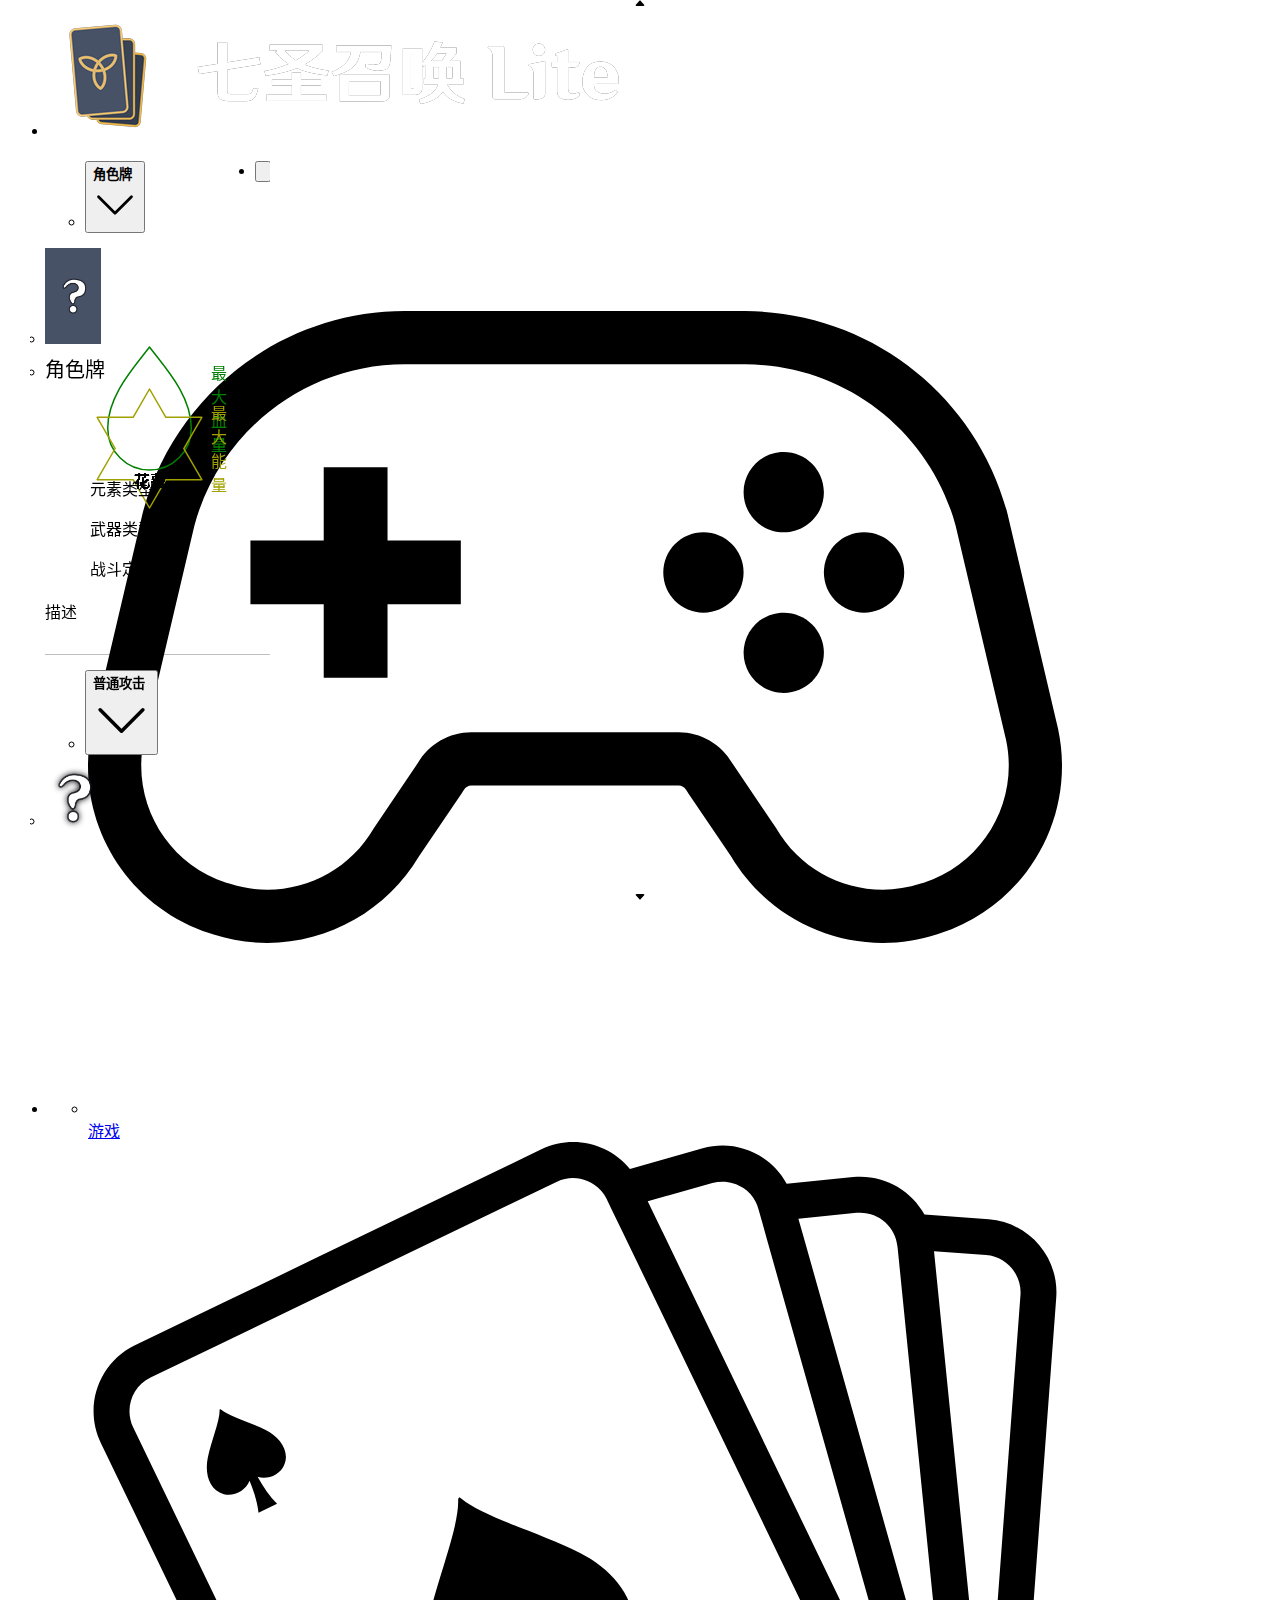
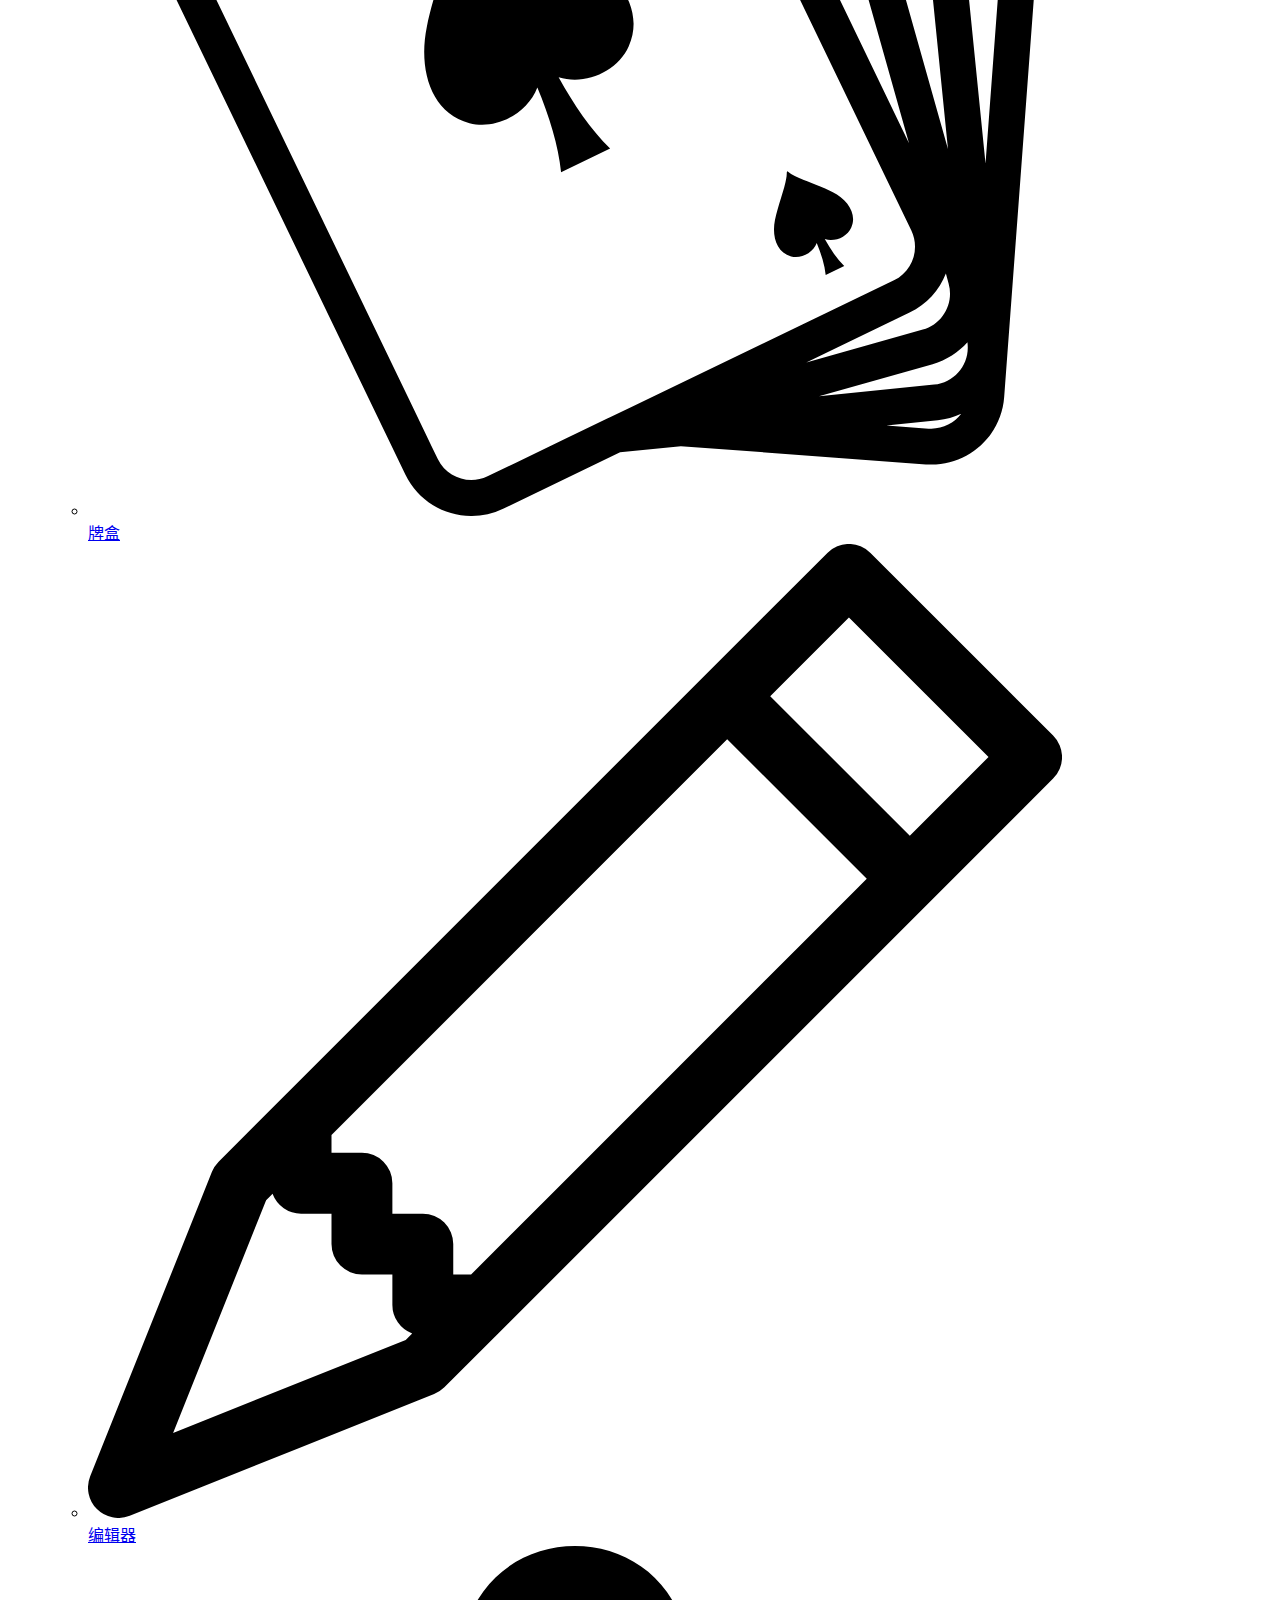
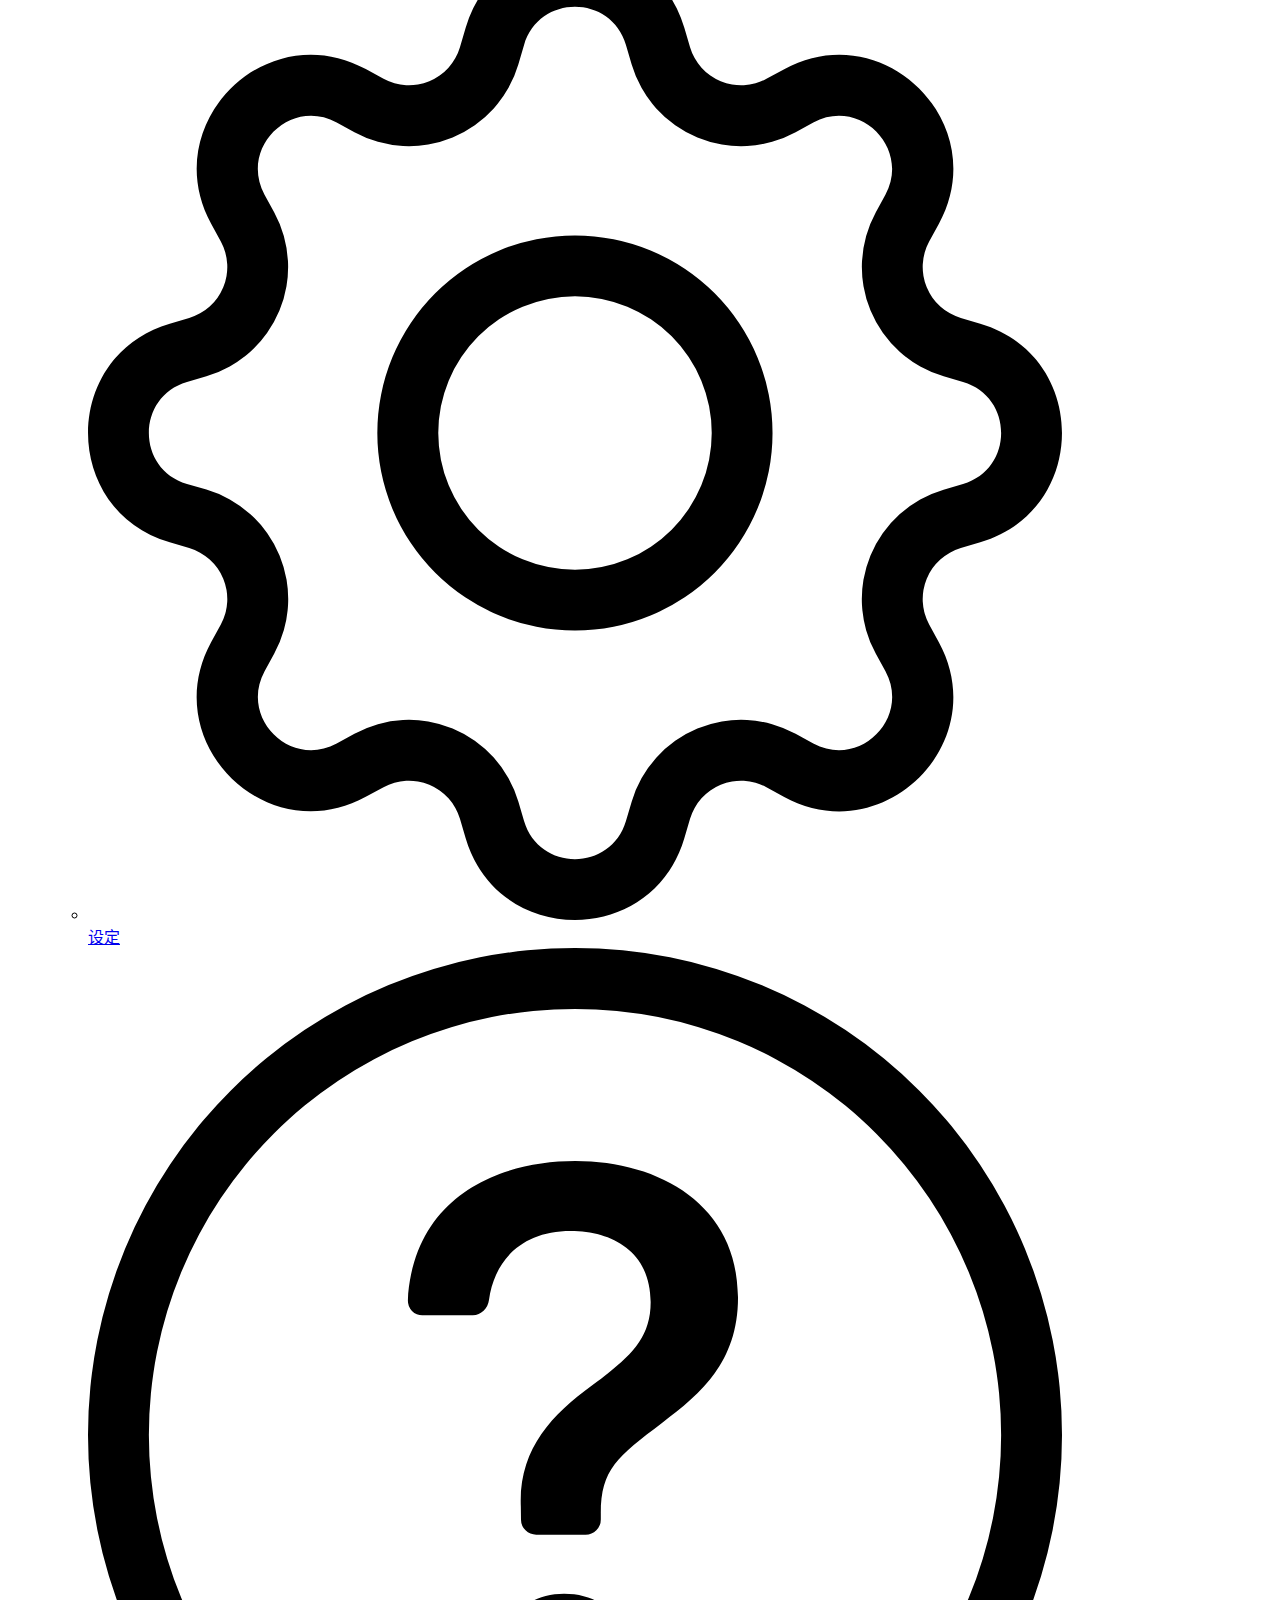
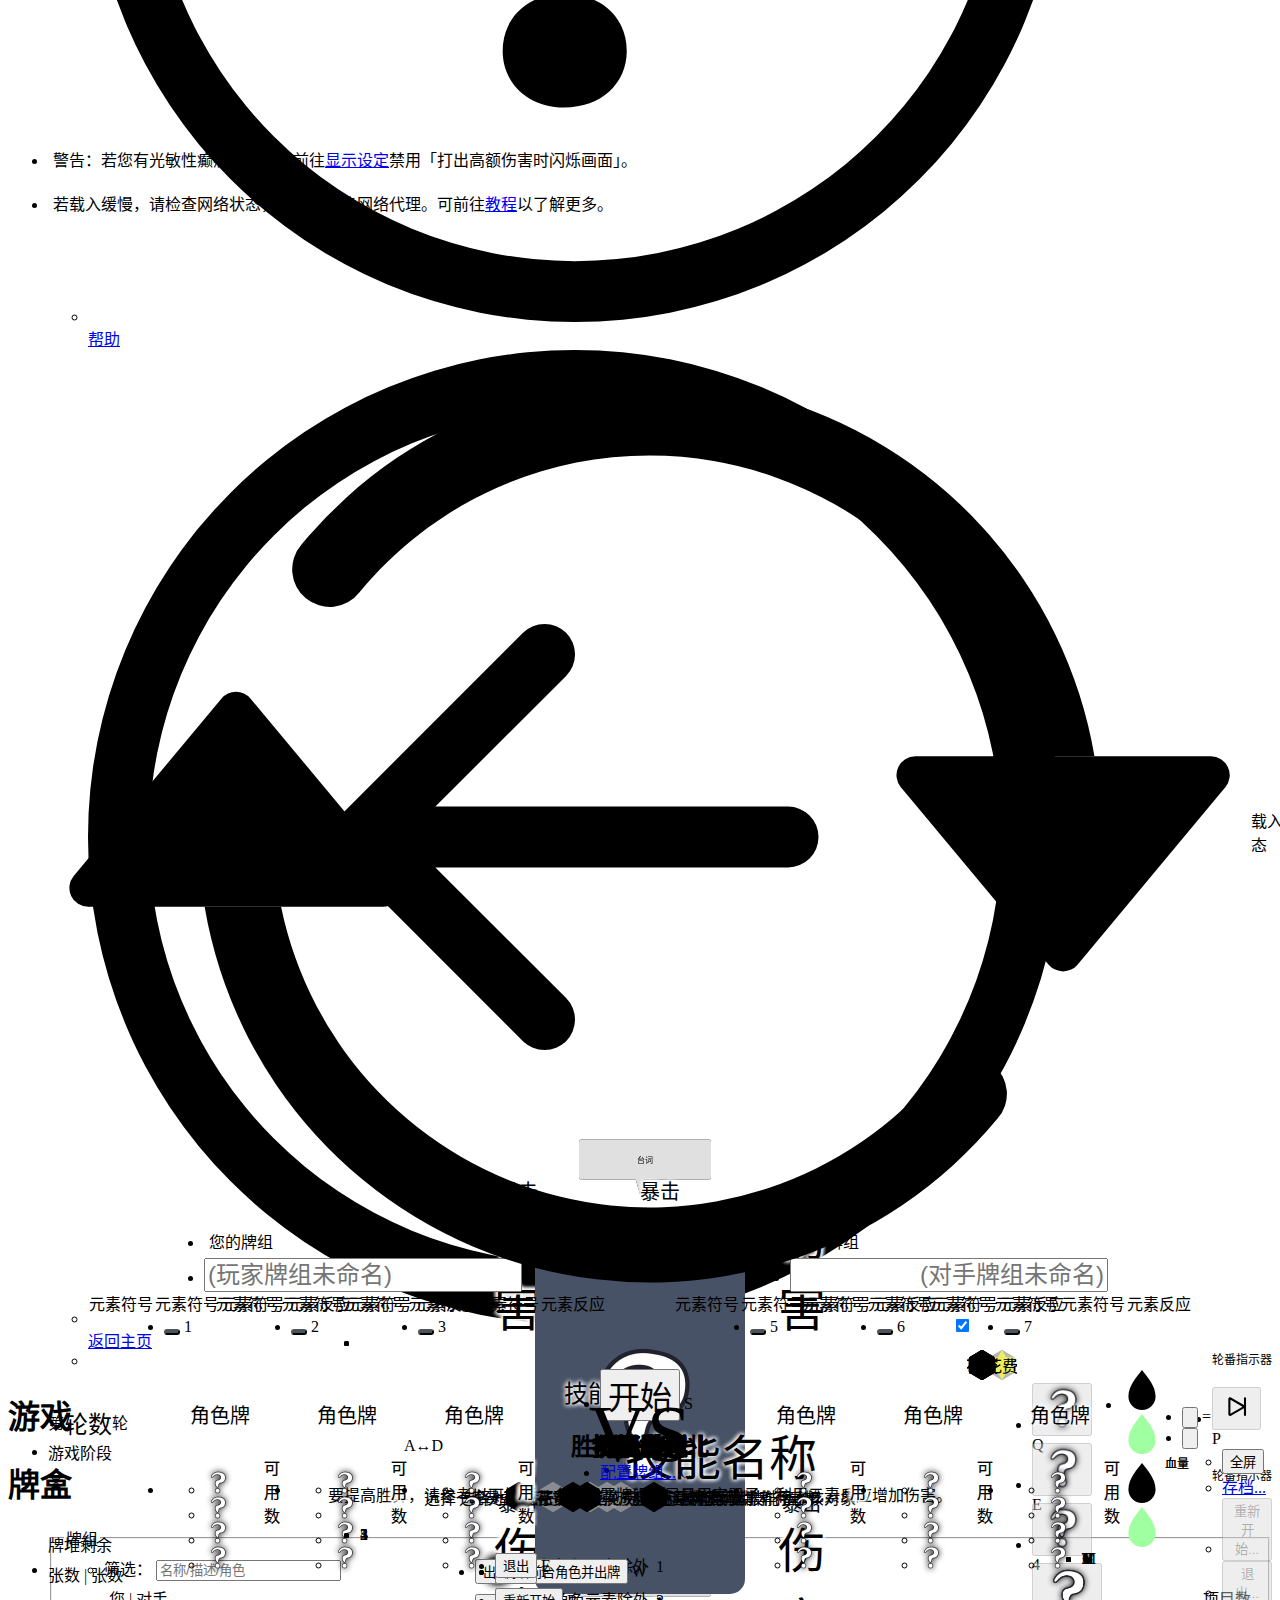
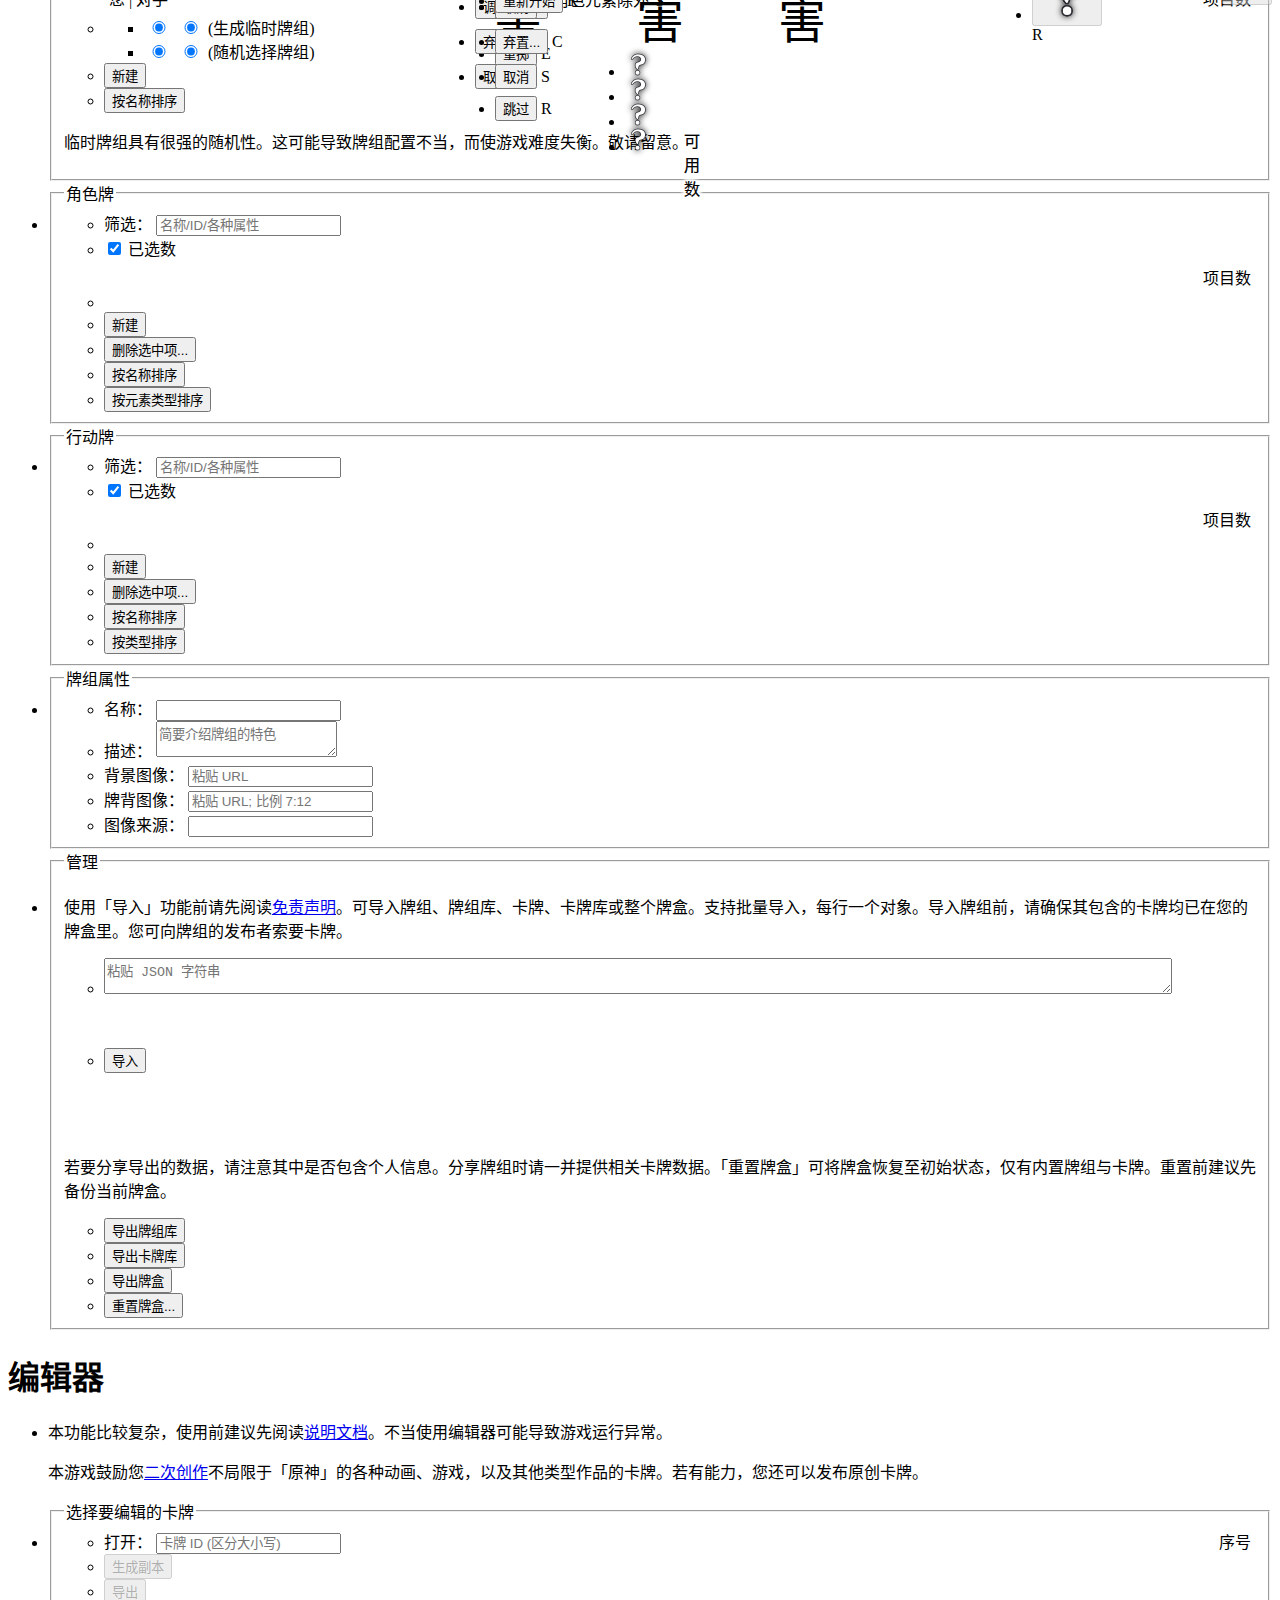
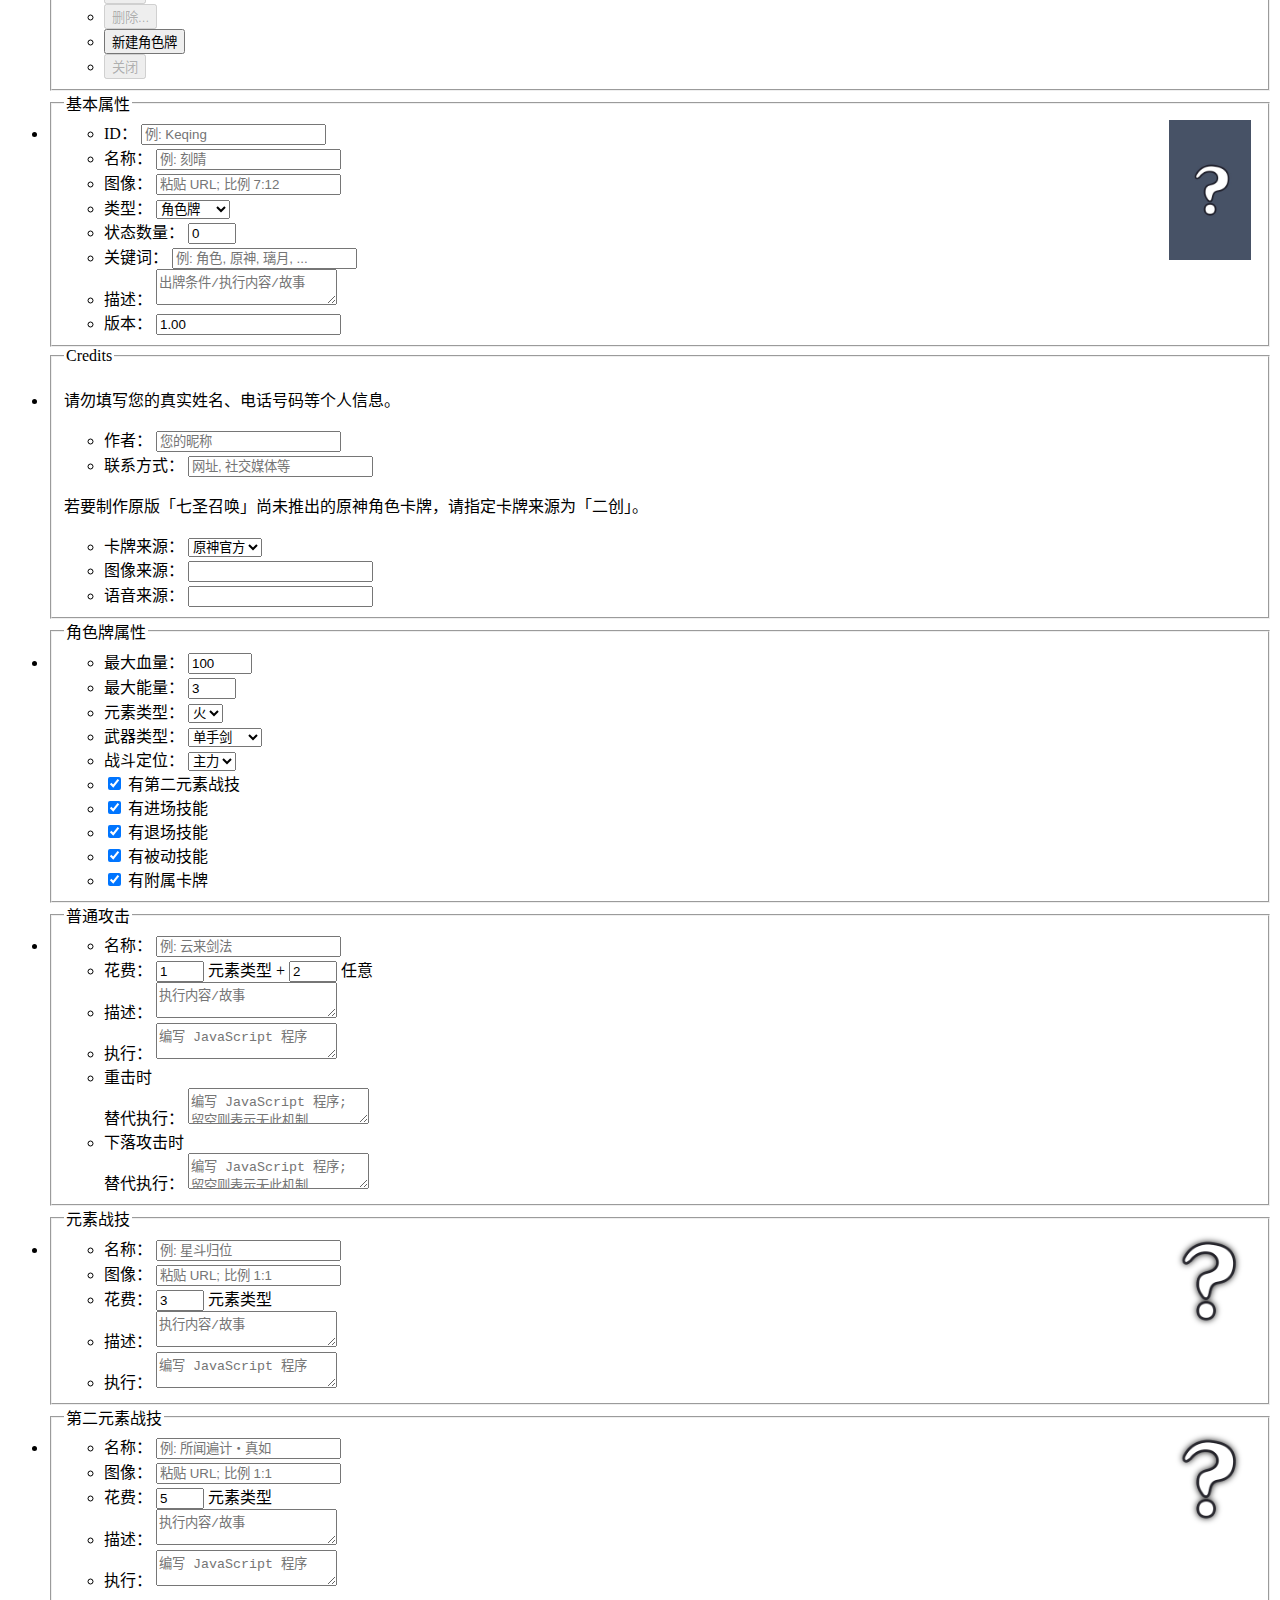
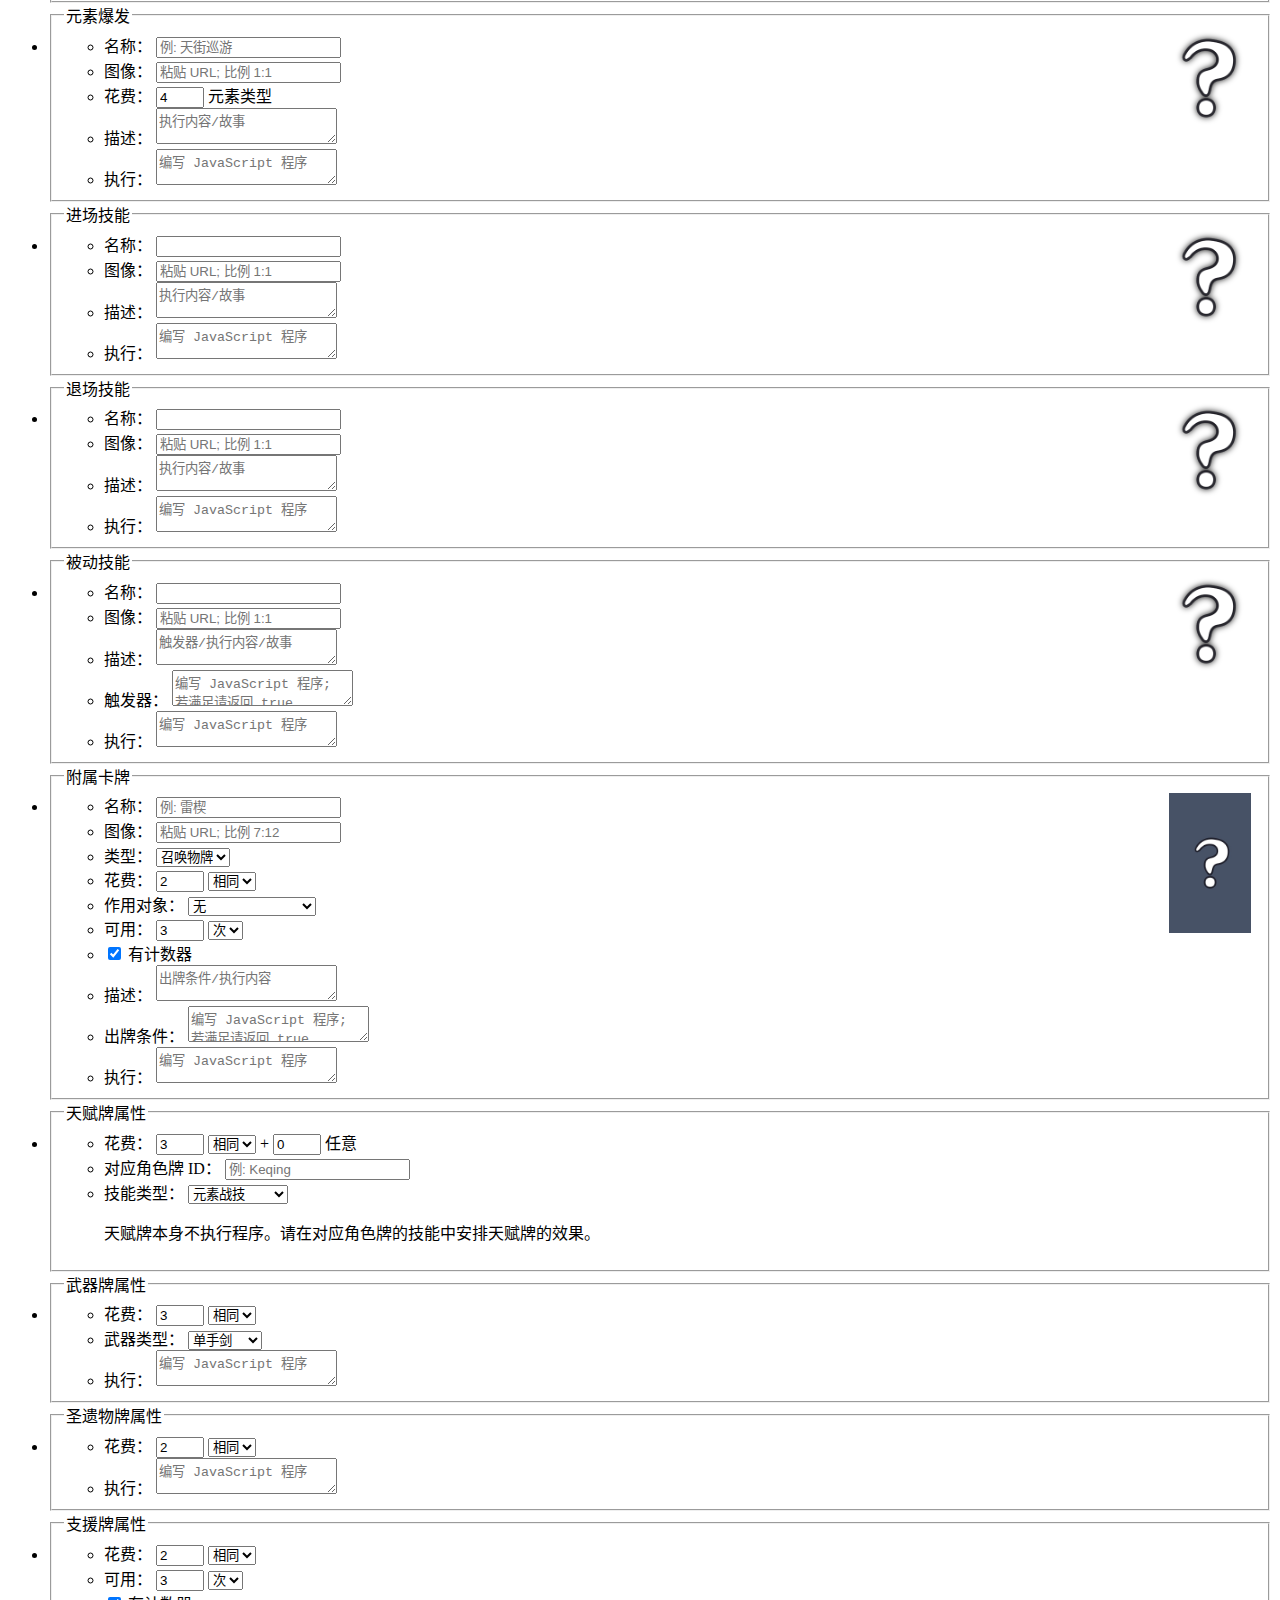
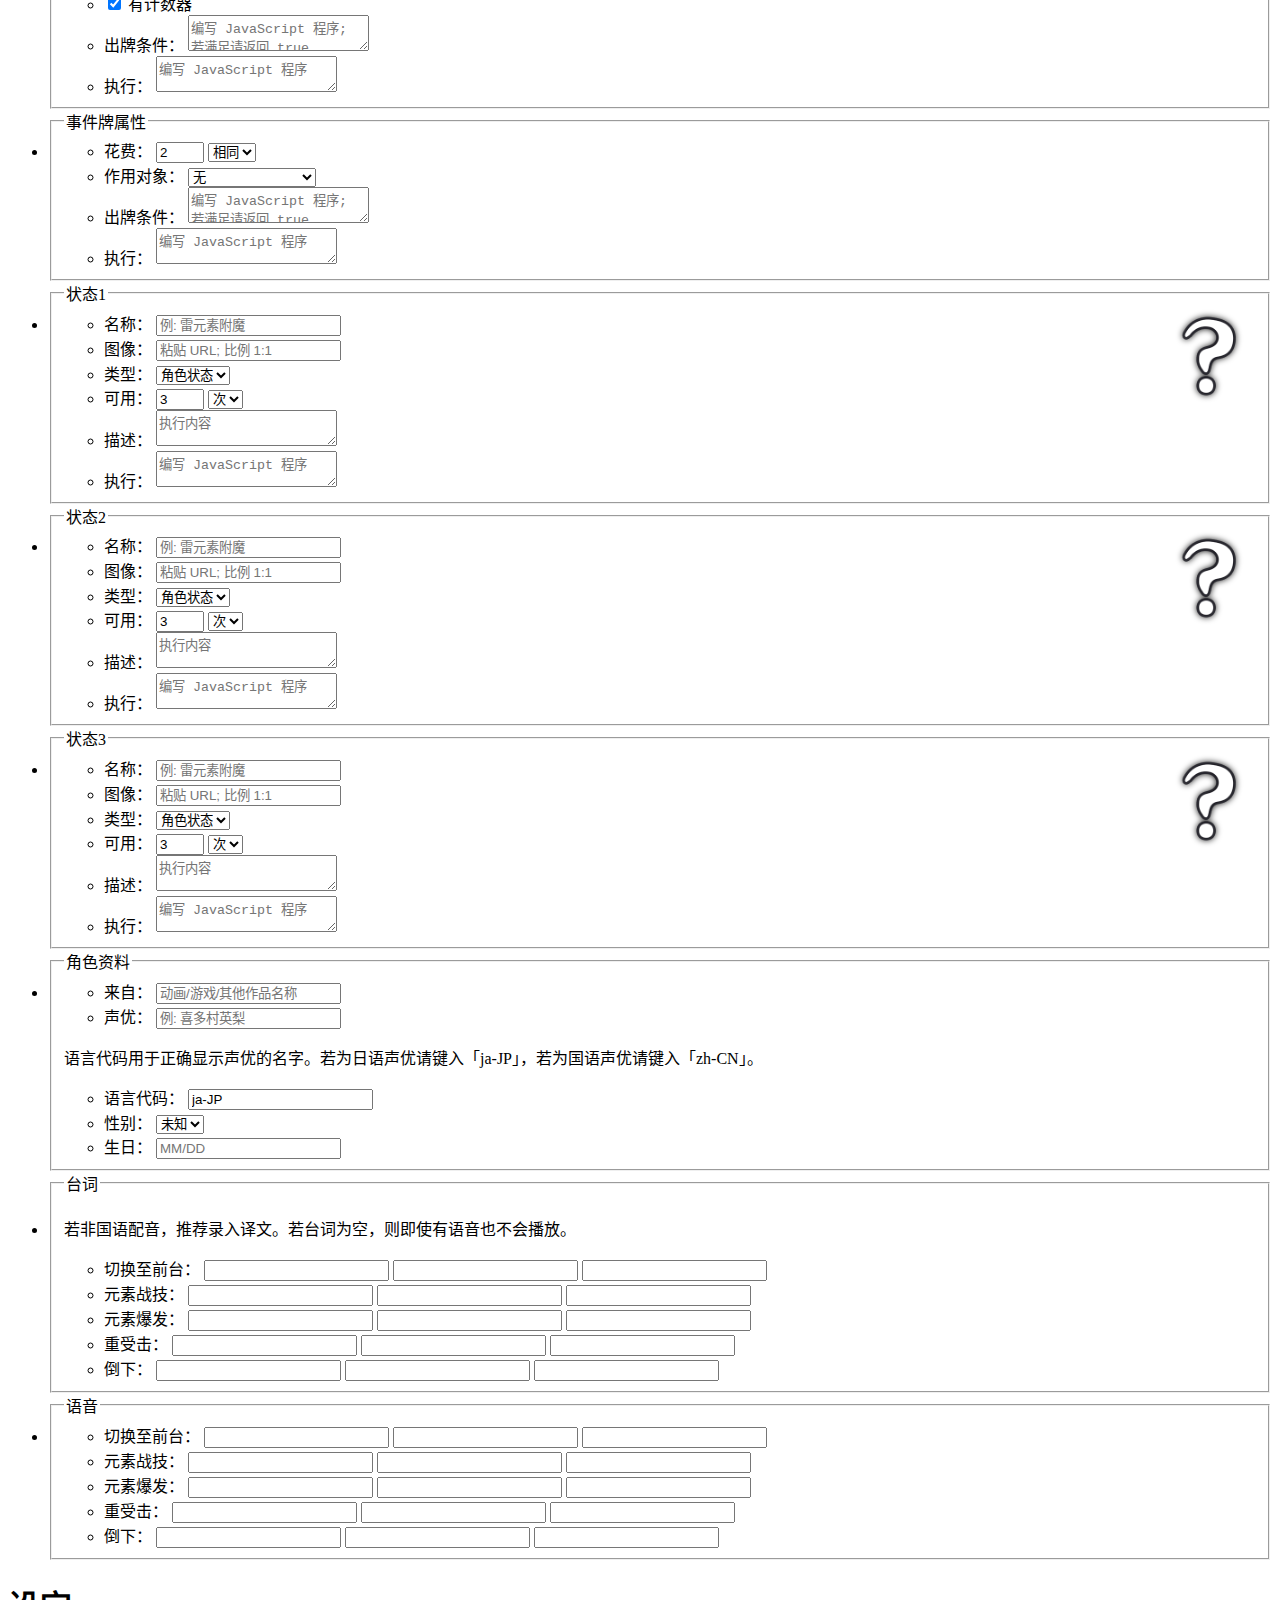
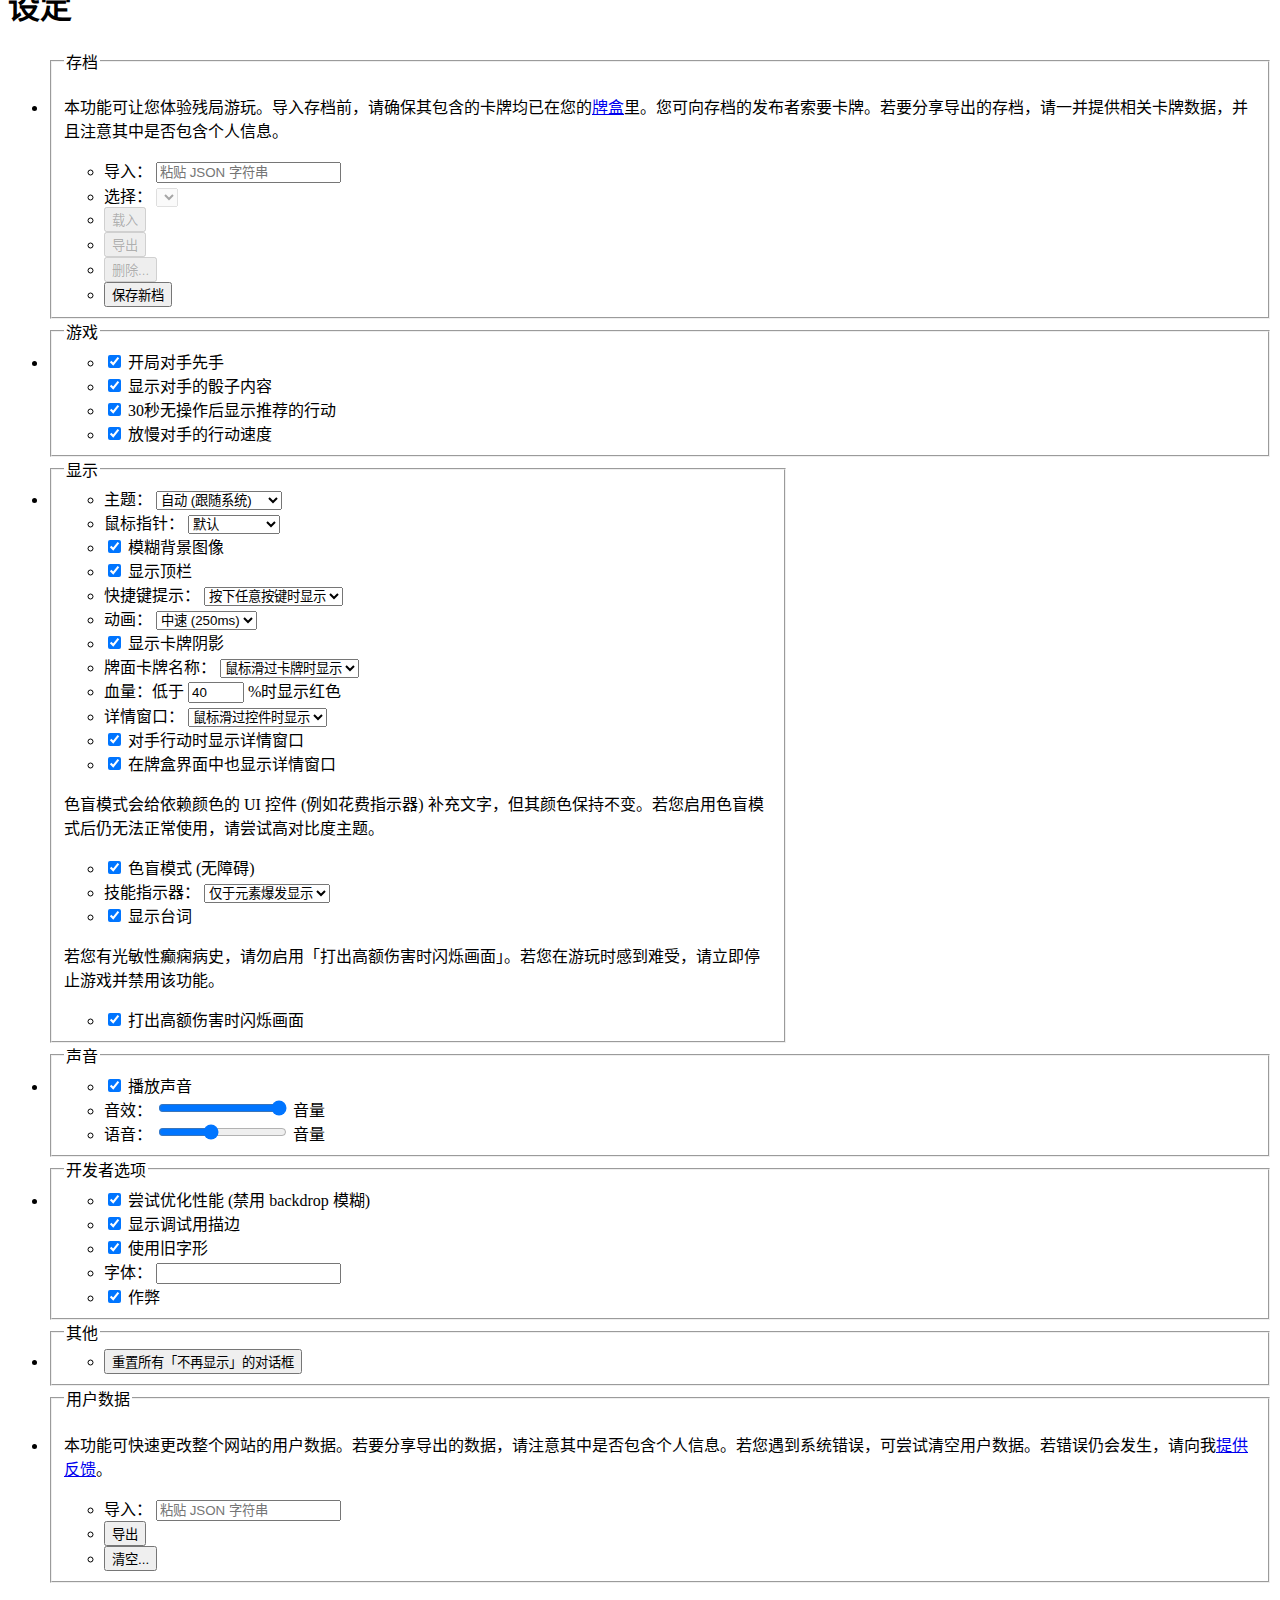
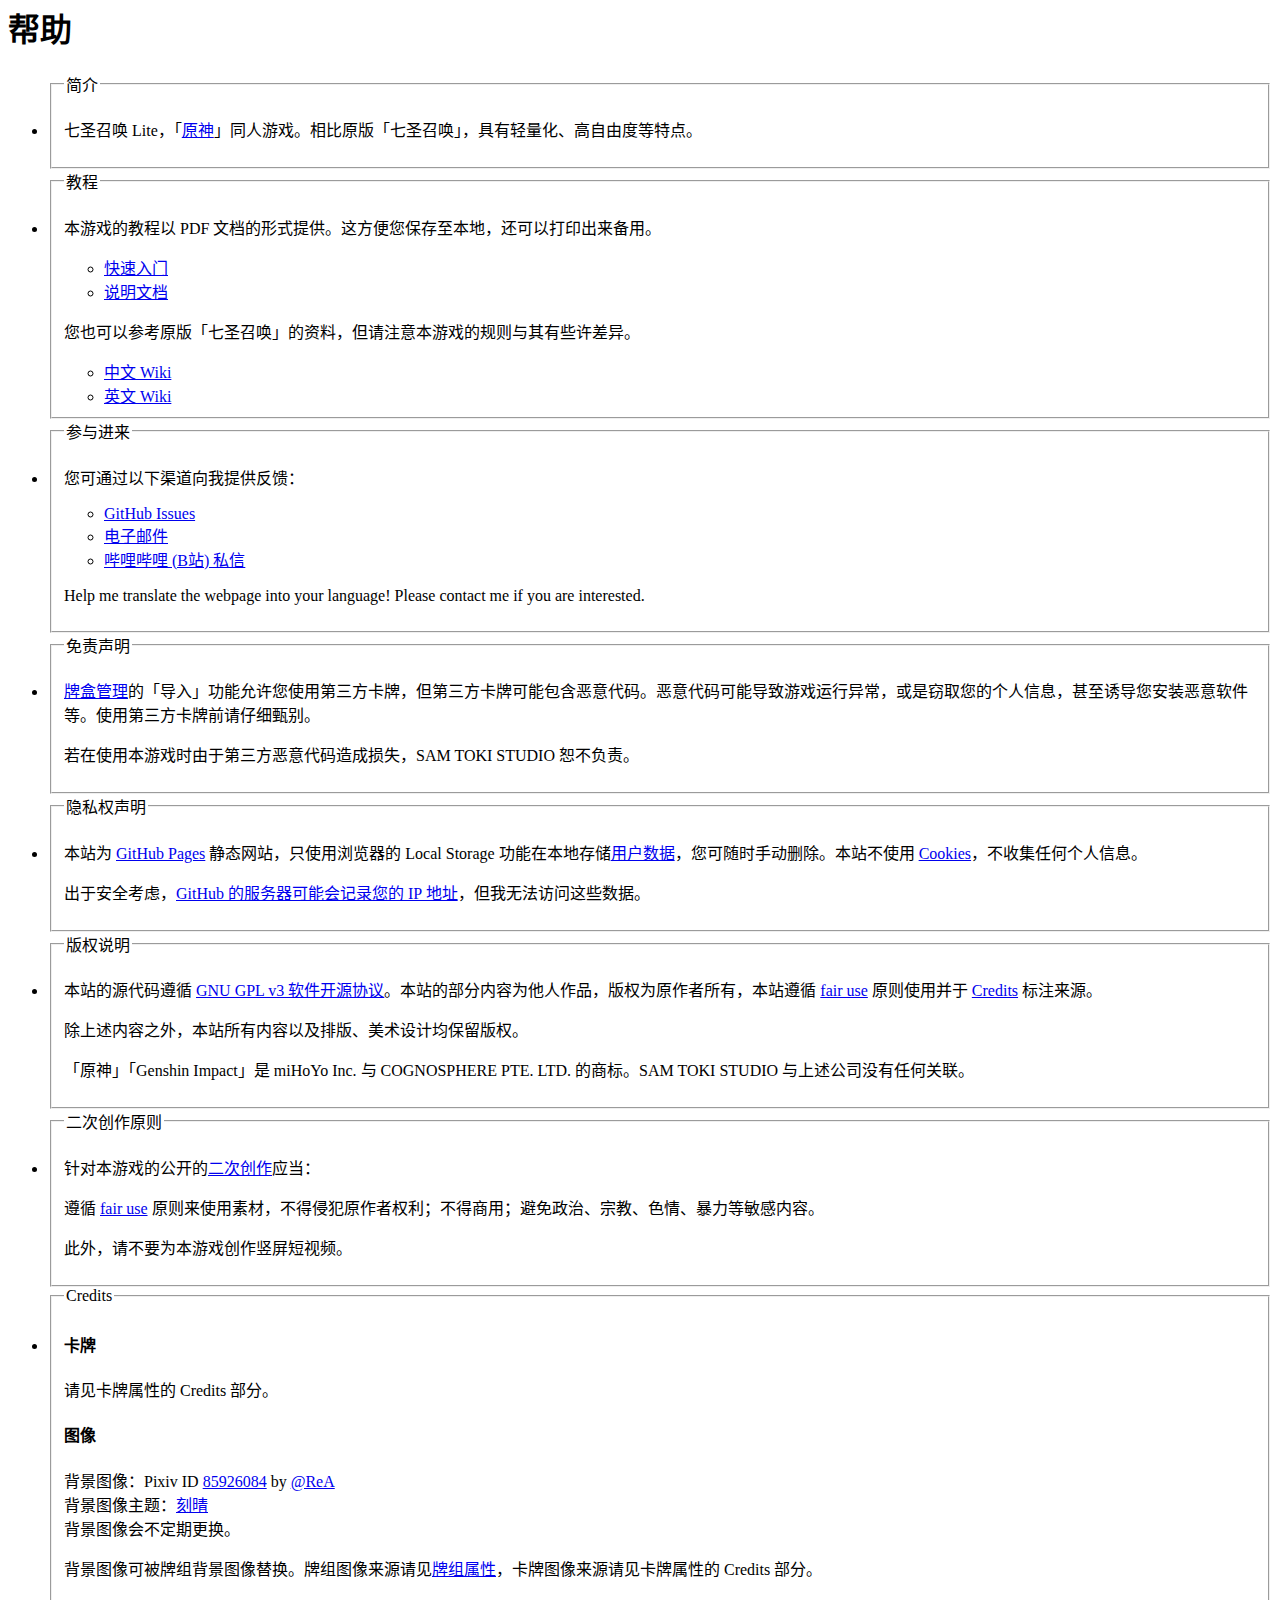
==== commit ffe85557: "Copyright info optimization." ====
--- a/PROJECT/index.html
+++ b/PROJECT/index.html
@@ -7546,7 +7546,7 @@
 					<li class="Item">
 						<fieldset>
 							<legend>版权说明</legend>
-							<p>本站的源代码遵循 <a href="https://www.gnu.org/licenses/gpl-3.0.en.html">GNU GPL v3 软件开源协议</a>。本站中的部分图像、图标、音频、视频为他人作品，版权为原作者所有，本站遵循 <a href="https://zh.wikipedia.org/wiki/合理使用">fair use</a> 原则使用并标注来源。</p>
+							<p>本站的源代码遵循 <a href="https://www.gnu.org/licenses/gpl-3.0.en.html">GNU GPL v3 软件开源协议</a>。本站的部分内容为他人作品，版权为原作者所有，本站遵循 <a href="https://zh.wikipedia.org/wiki/fair_use">fair use</a> 原则使用并于 <a href="#Item_HelpCredits" onclick="ShowIAmHere('Item_HelpCredits')">Credits</a> 标注来源。</p>
 							<p>除上述内容之外，本站所有内容以及排版、美术设计均保留版权。</p>
 							<p>「原神」「Genshin Impact」是 miHoYo Inc. 与 COGNOSPHERE PTE. LTD. 的商标。SAM TOKI STUDIO 与上述公司没有任何关联。</p>
 						</fieldset>
@@ -7555,13 +7555,15 @@
 						<fieldset>
 							<legend>二次创作原则</legend>
 							<p>针对本游戏的公开的<a href="https://zh.wikipedia.org/wiki/二次创作">二次创作</a>应当：</p>
-							<p>遵循 <a href="https://zh.wikipedia.org/wiki/合理使用">fair use</a> 原则来使用素材，不得侵犯原作者权利；不得商用；避免政治、宗教、色情、暴力等敏感内容。</p>
+							<p>遵循 <a href="https://zh.wikipedia.org/wiki/fair_use">fair use</a> 原则来使用素材，不得侵犯原作者权利；不得商用；避免政治、宗教、色情、暴力等敏感内容。</p>
 							<p>此外，请不要为本游戏创作竖屏短视频。</p>
 						</fieldset>
 					</li>
-					<li class="Item">
+					<li class="Item" id="Item_HelpCredits">
 						<fieldset>
 							<legend>Credits</legend>
+							<h4>卡牌</h4>
+							<p>请见卡牌属性的 Credits 部分。</p>
 							<h4>图像</h4>
 							<p>背景图像：Pixiv ID <a href="https://pixiv.net/en/artworks/85926084">85926084</a> by <a href="https://pixiv.net/en/users/15173067">@ReA</a><br />
 								背景图像主题：<a href="https://zh.moegirl.org.cn/刻晴">刻晴</a><br />
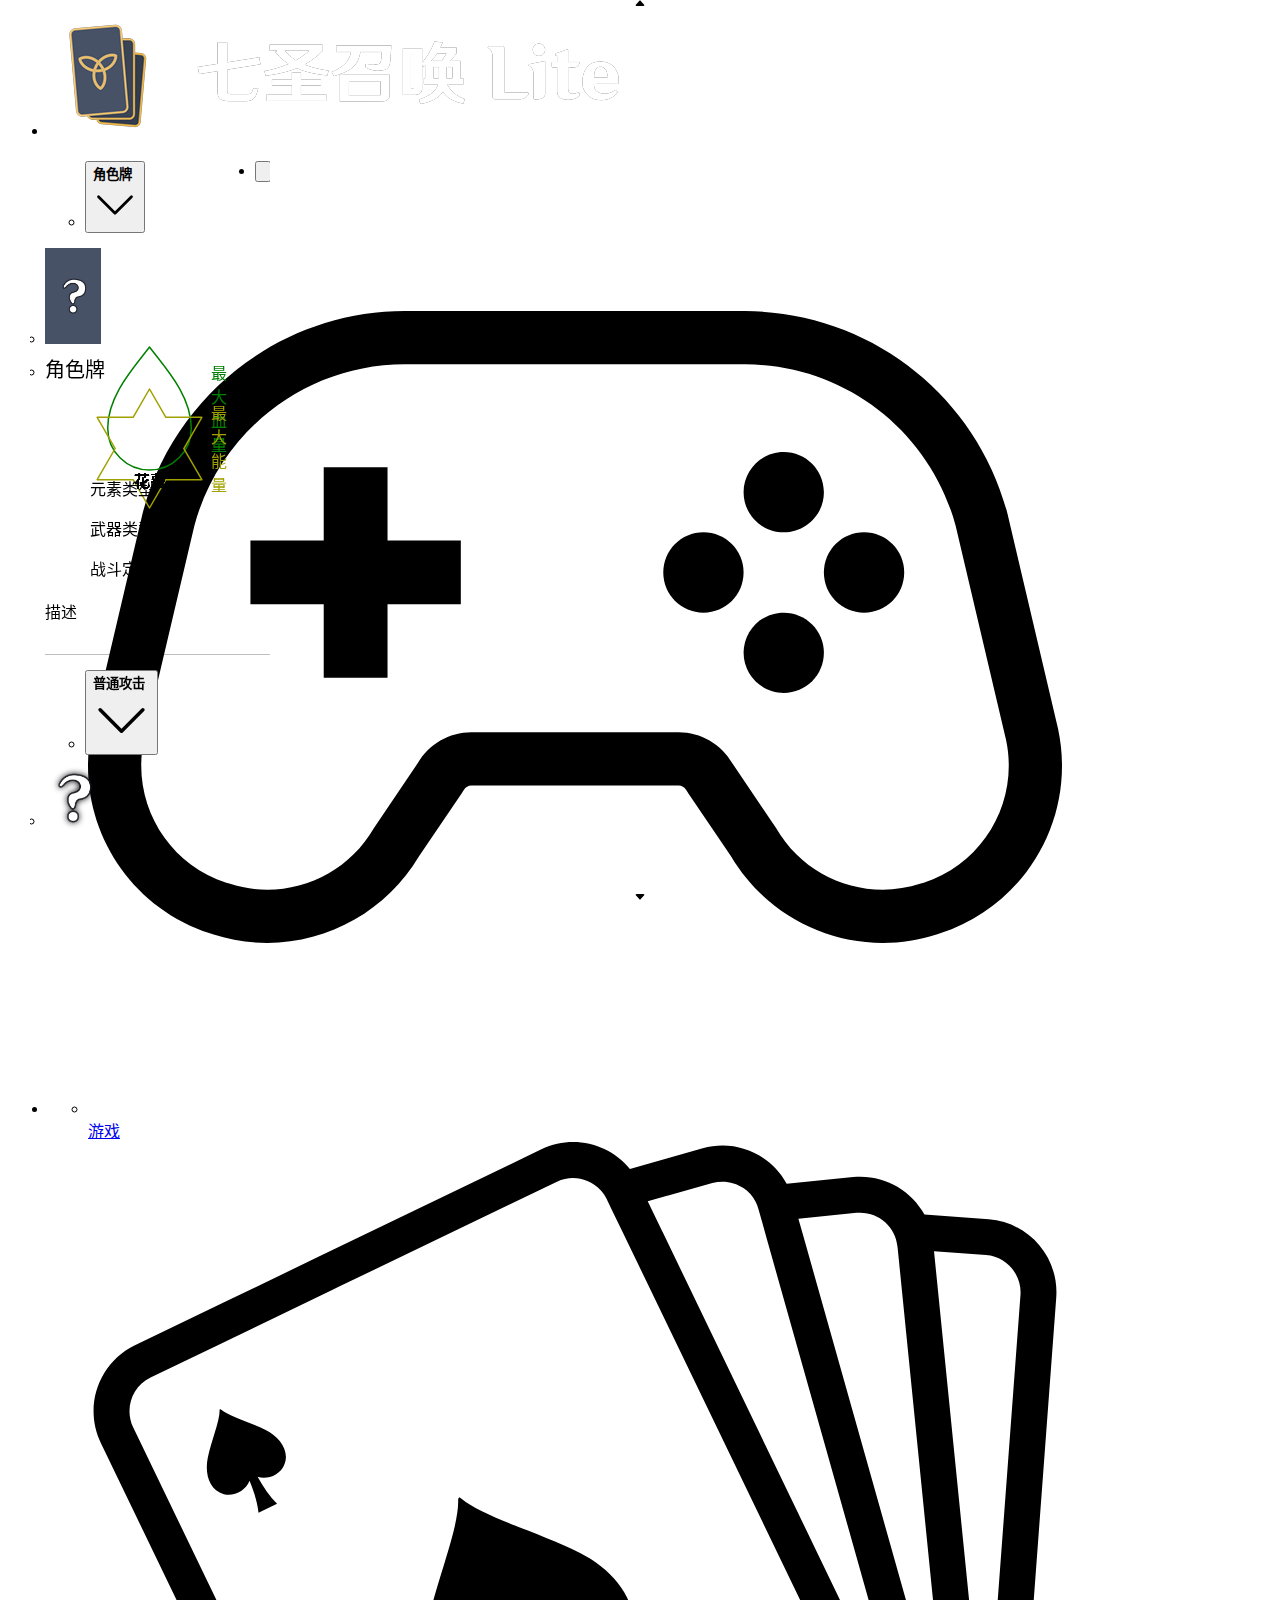
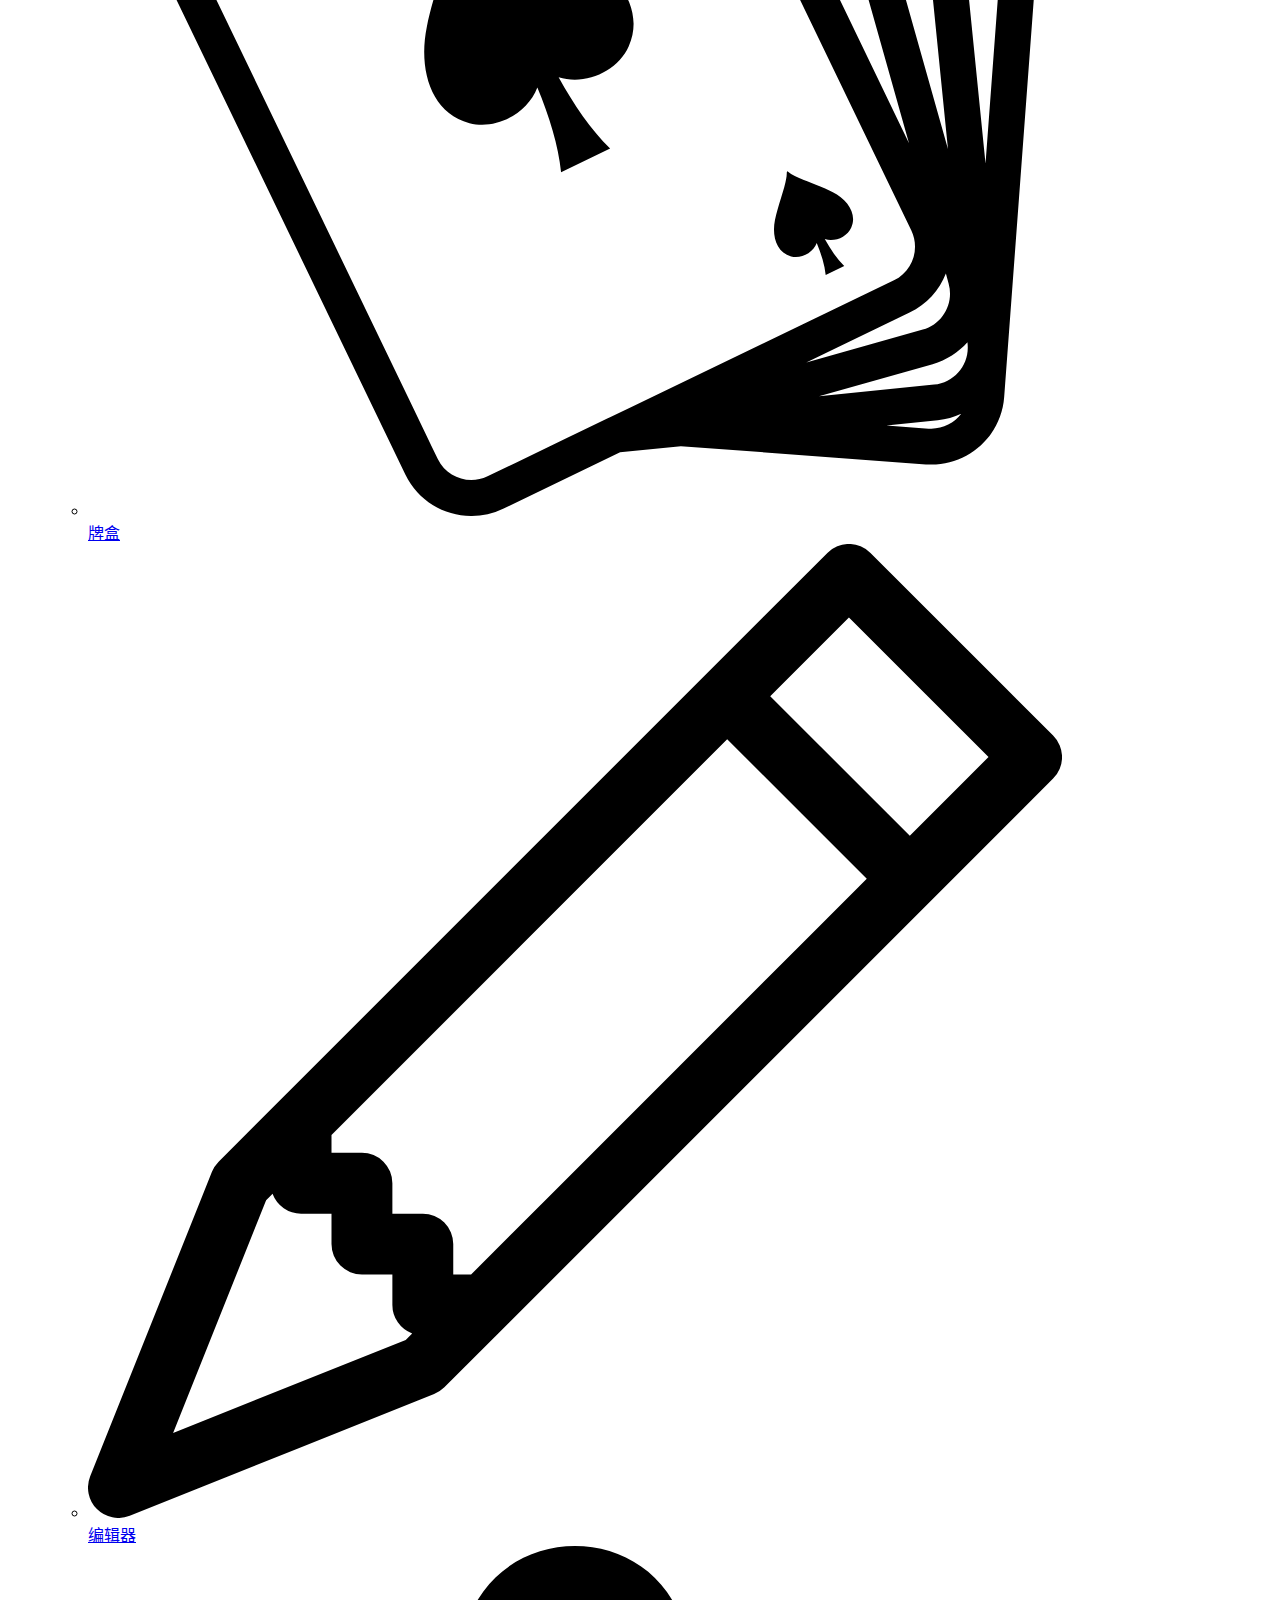
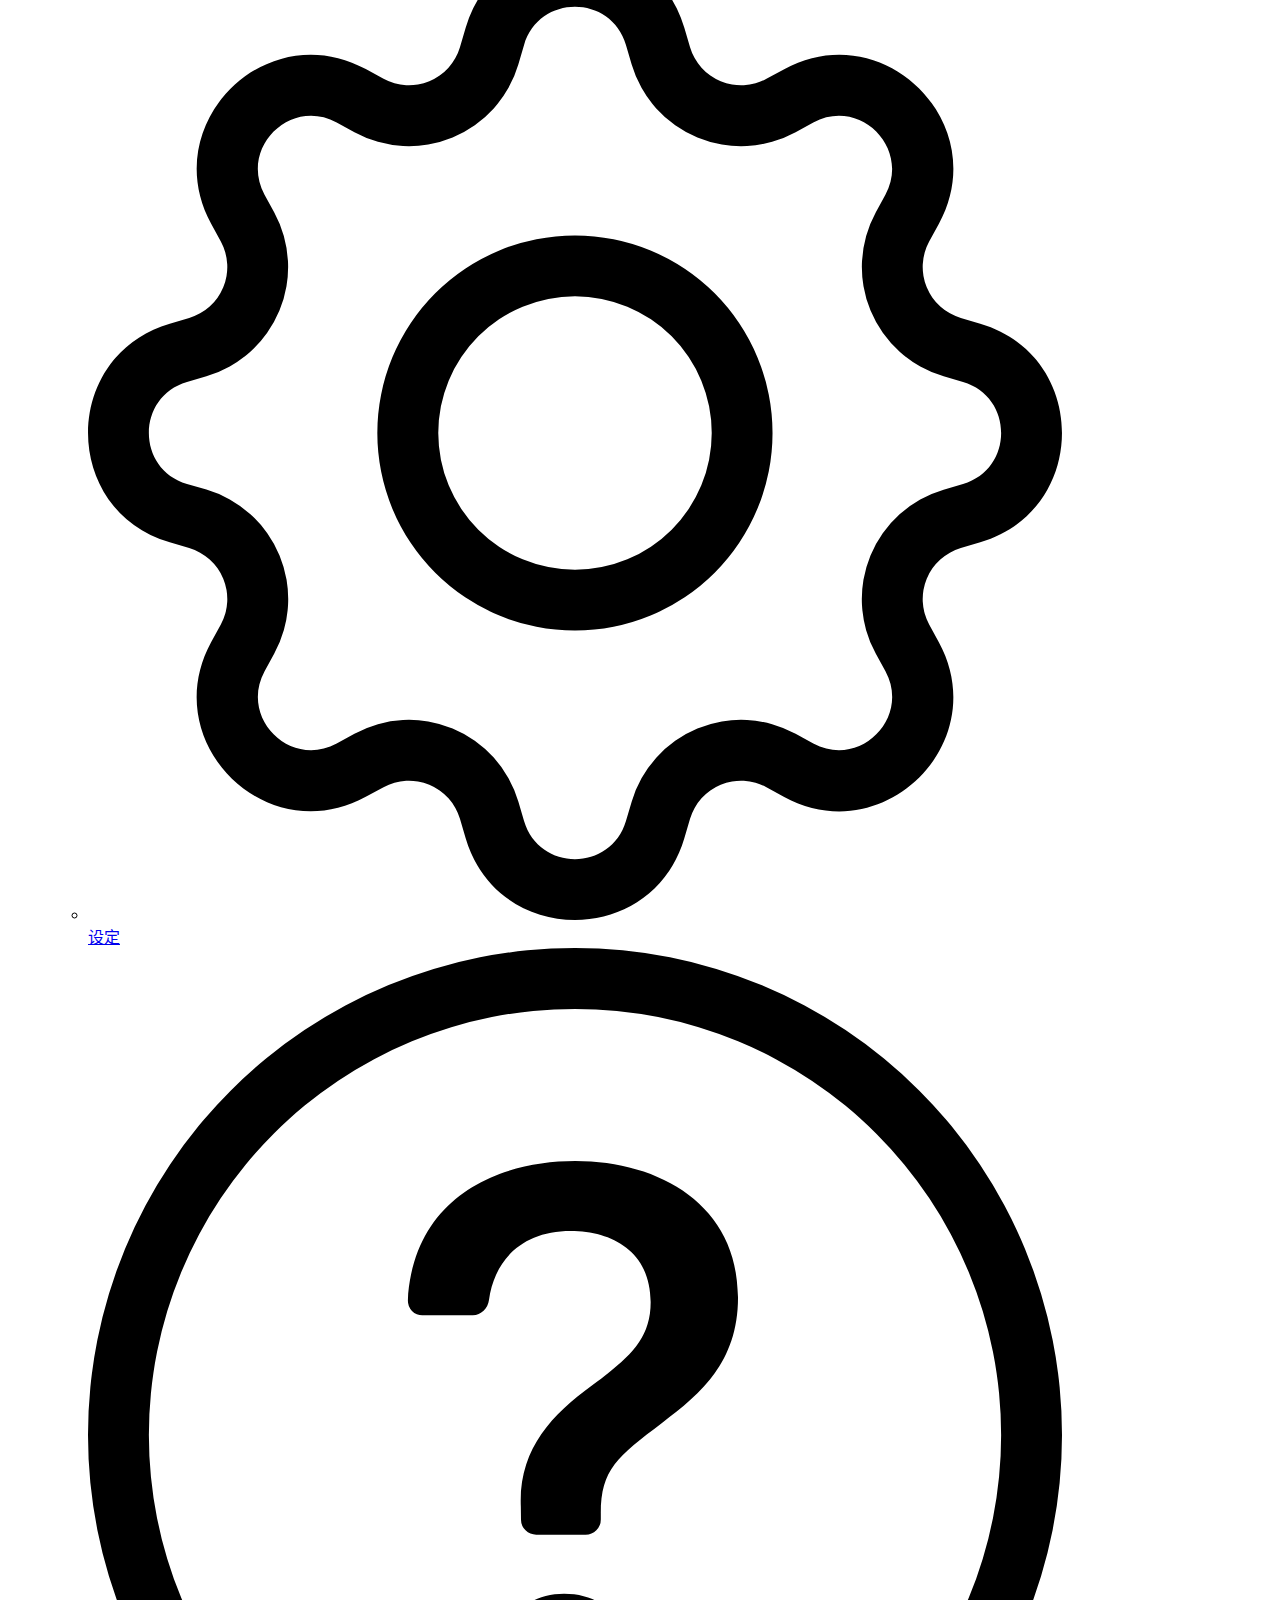
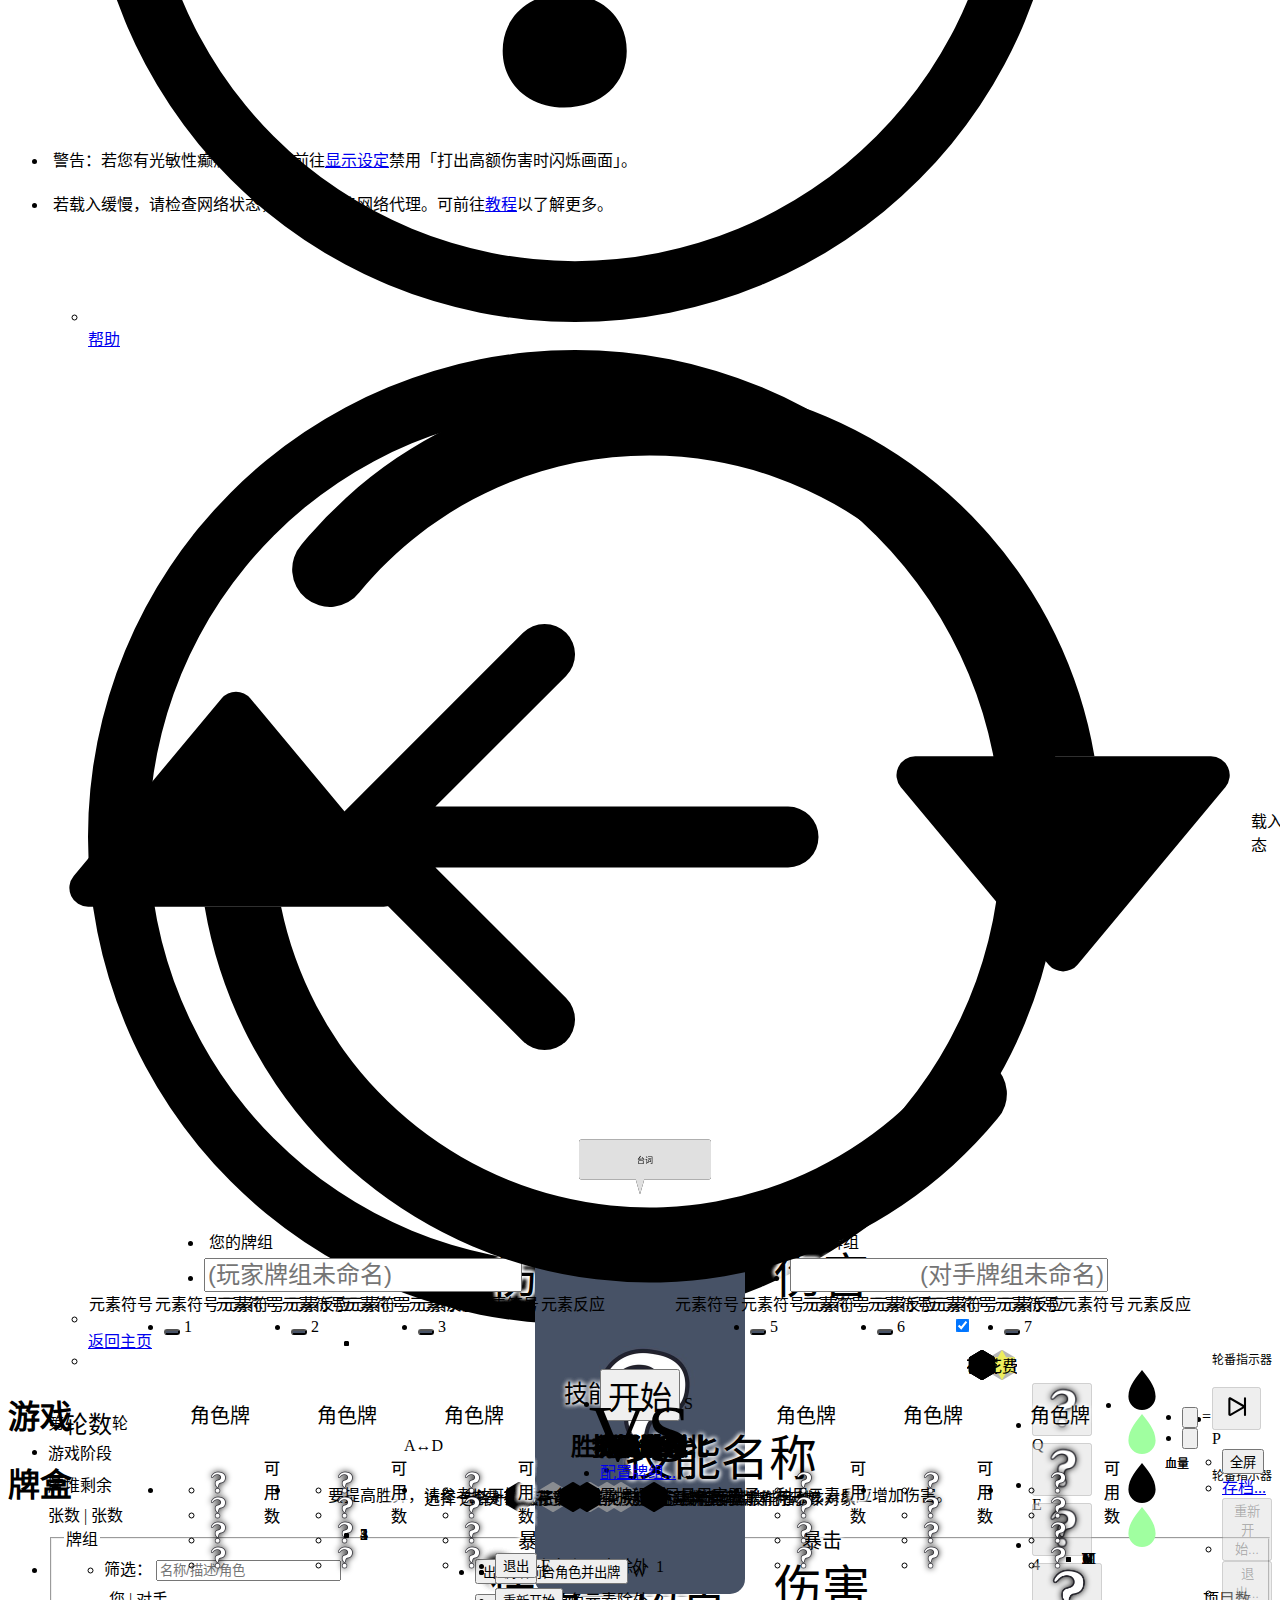
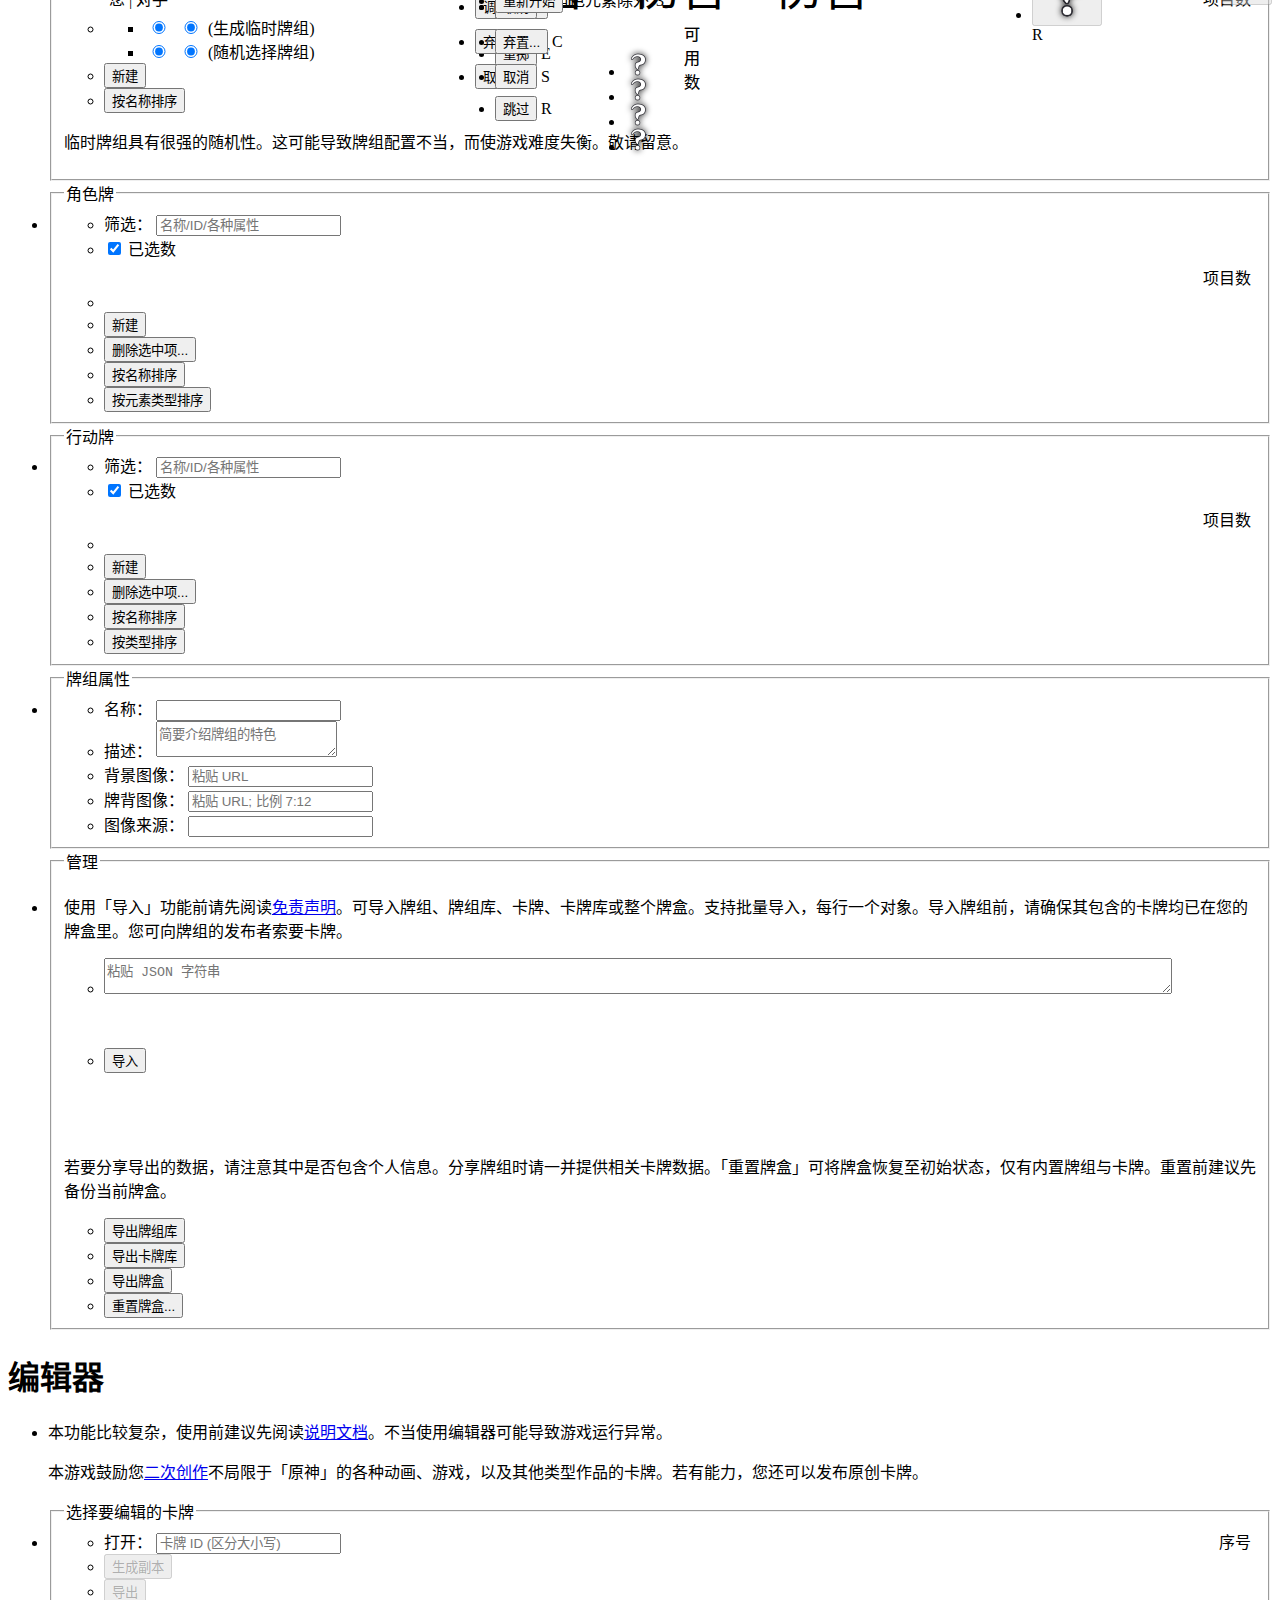
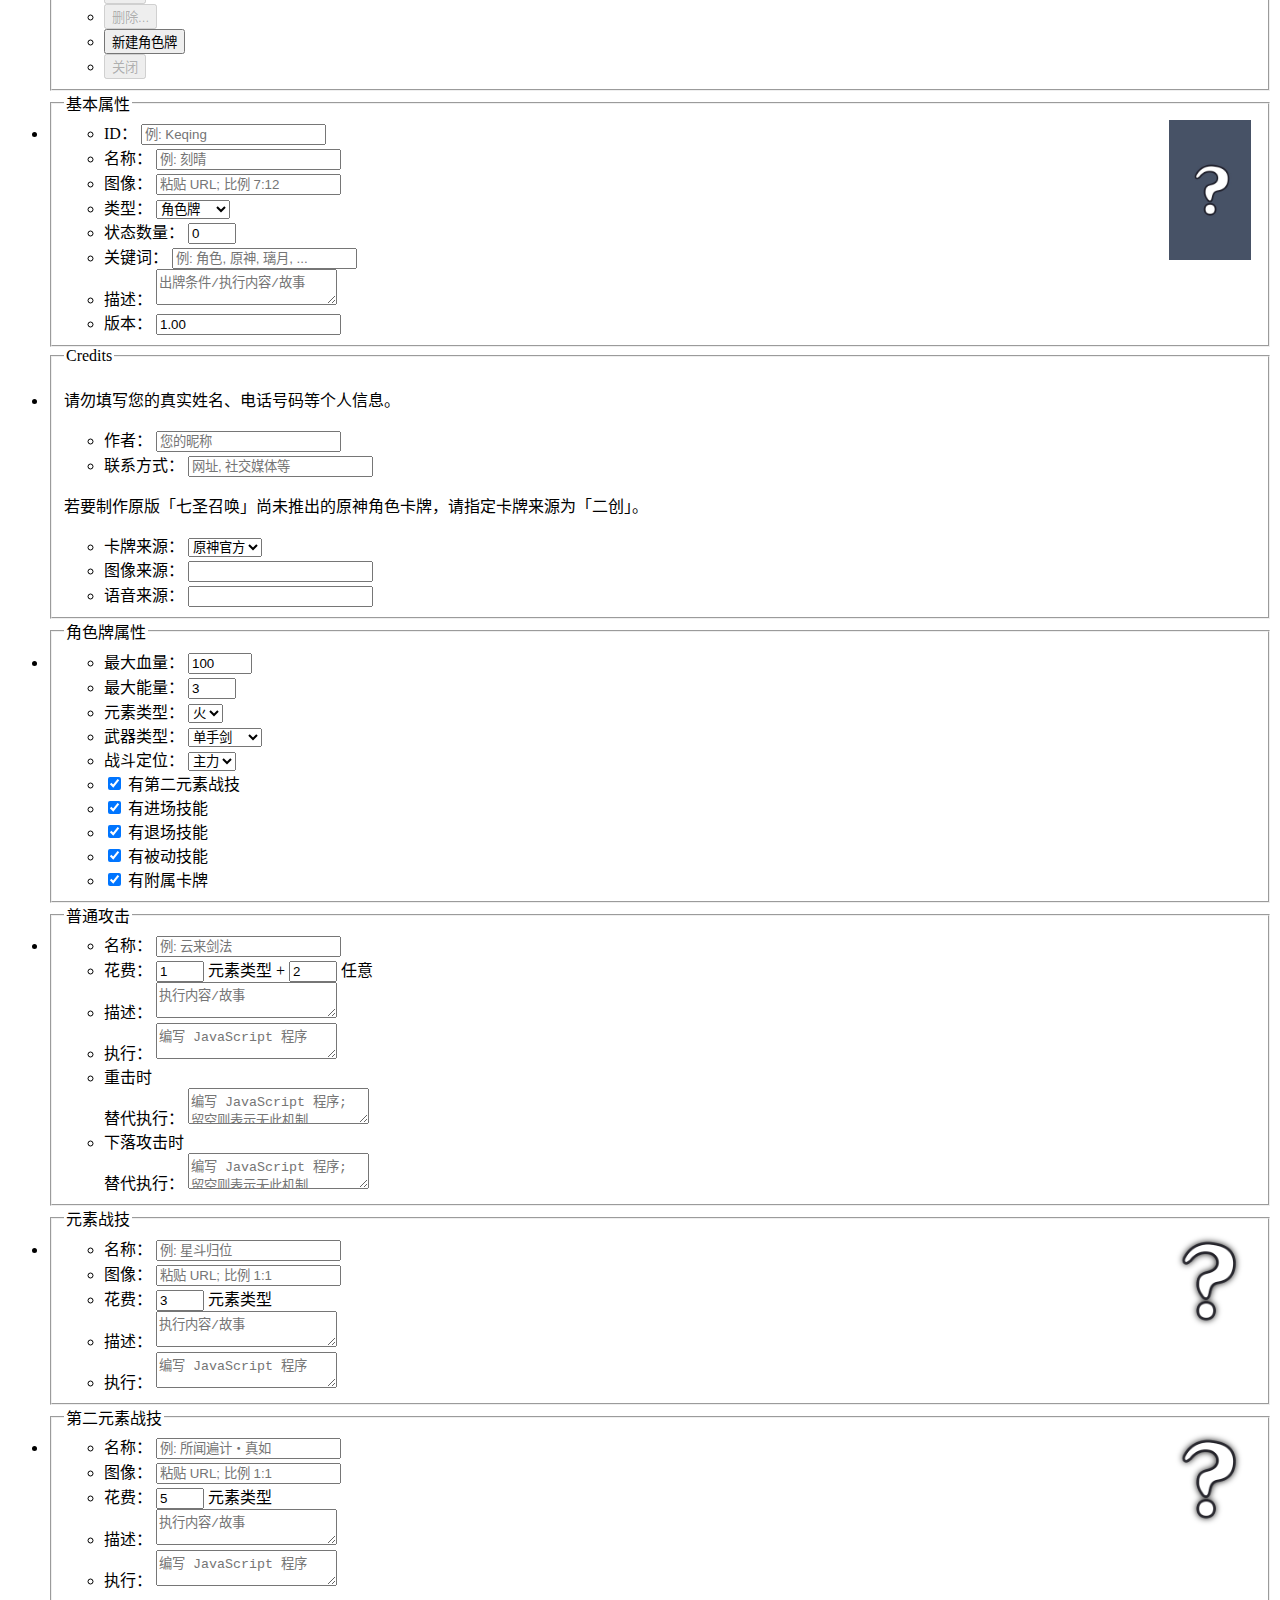
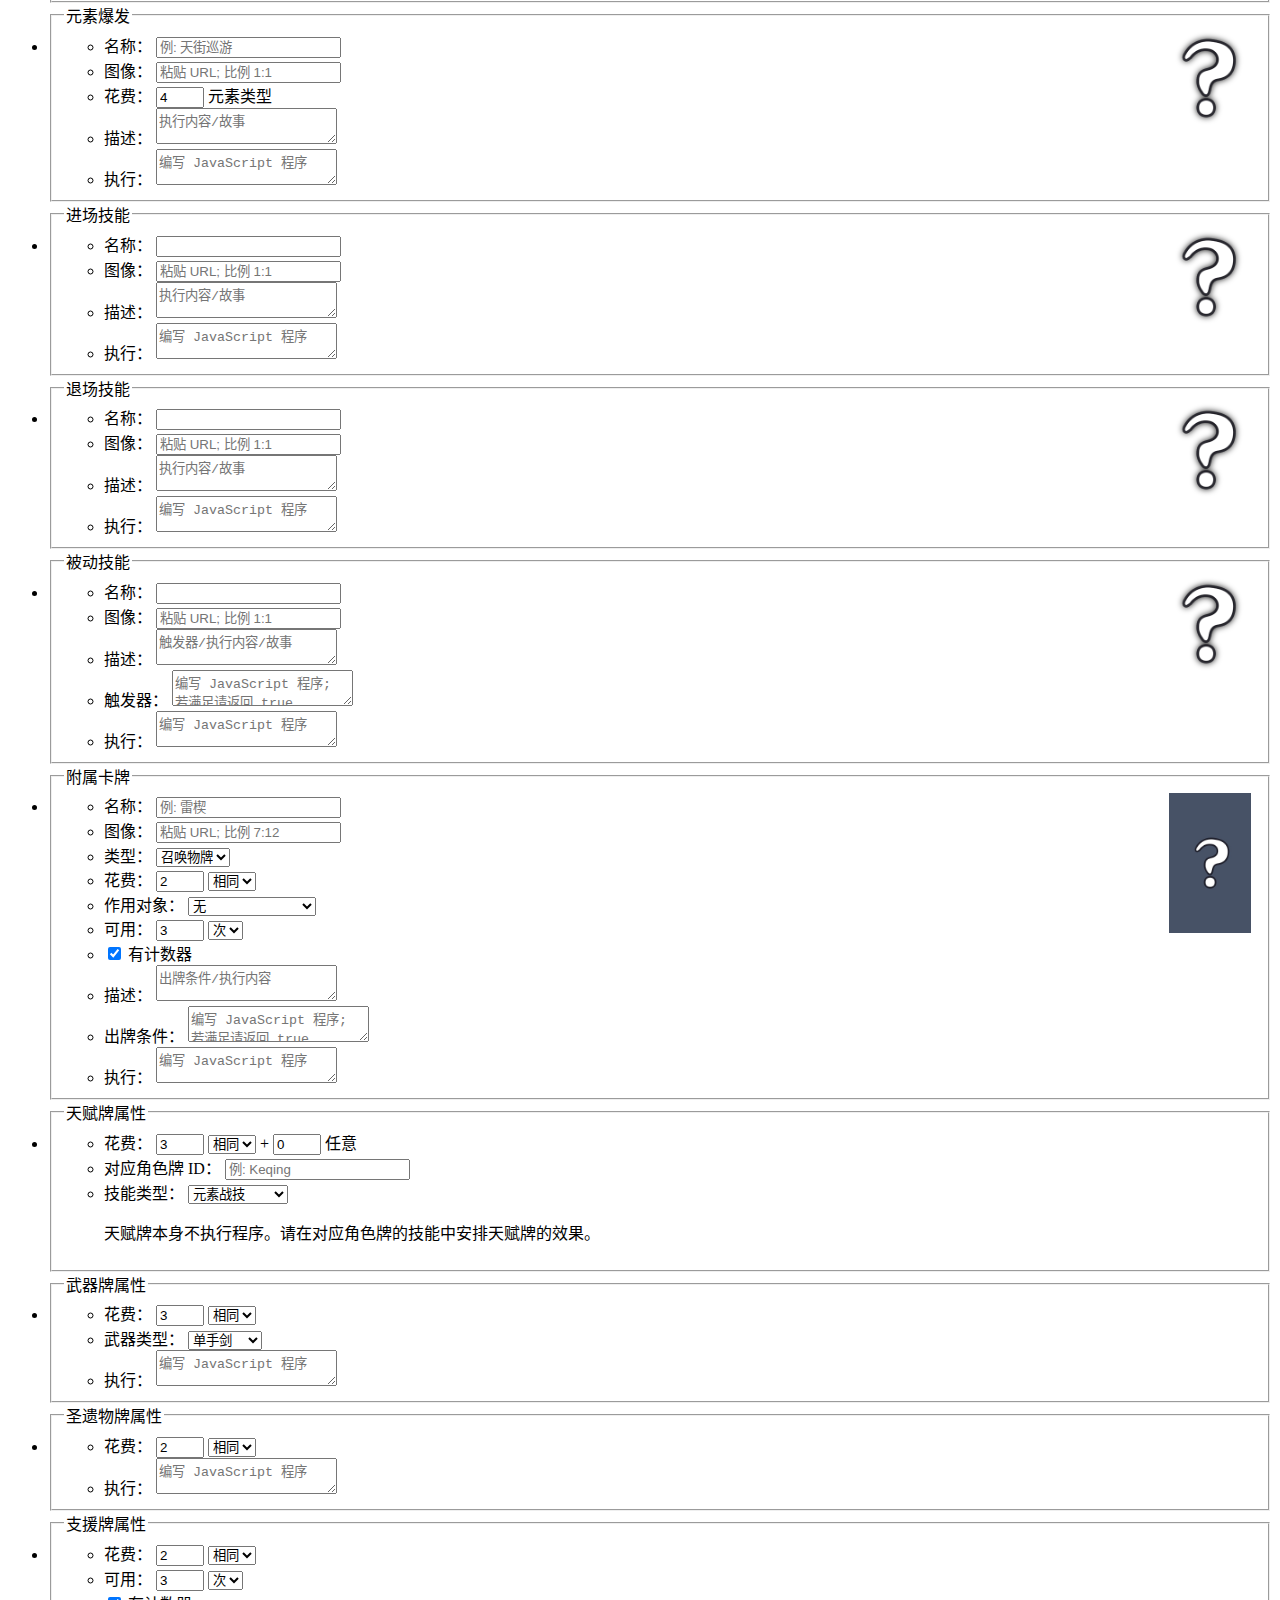
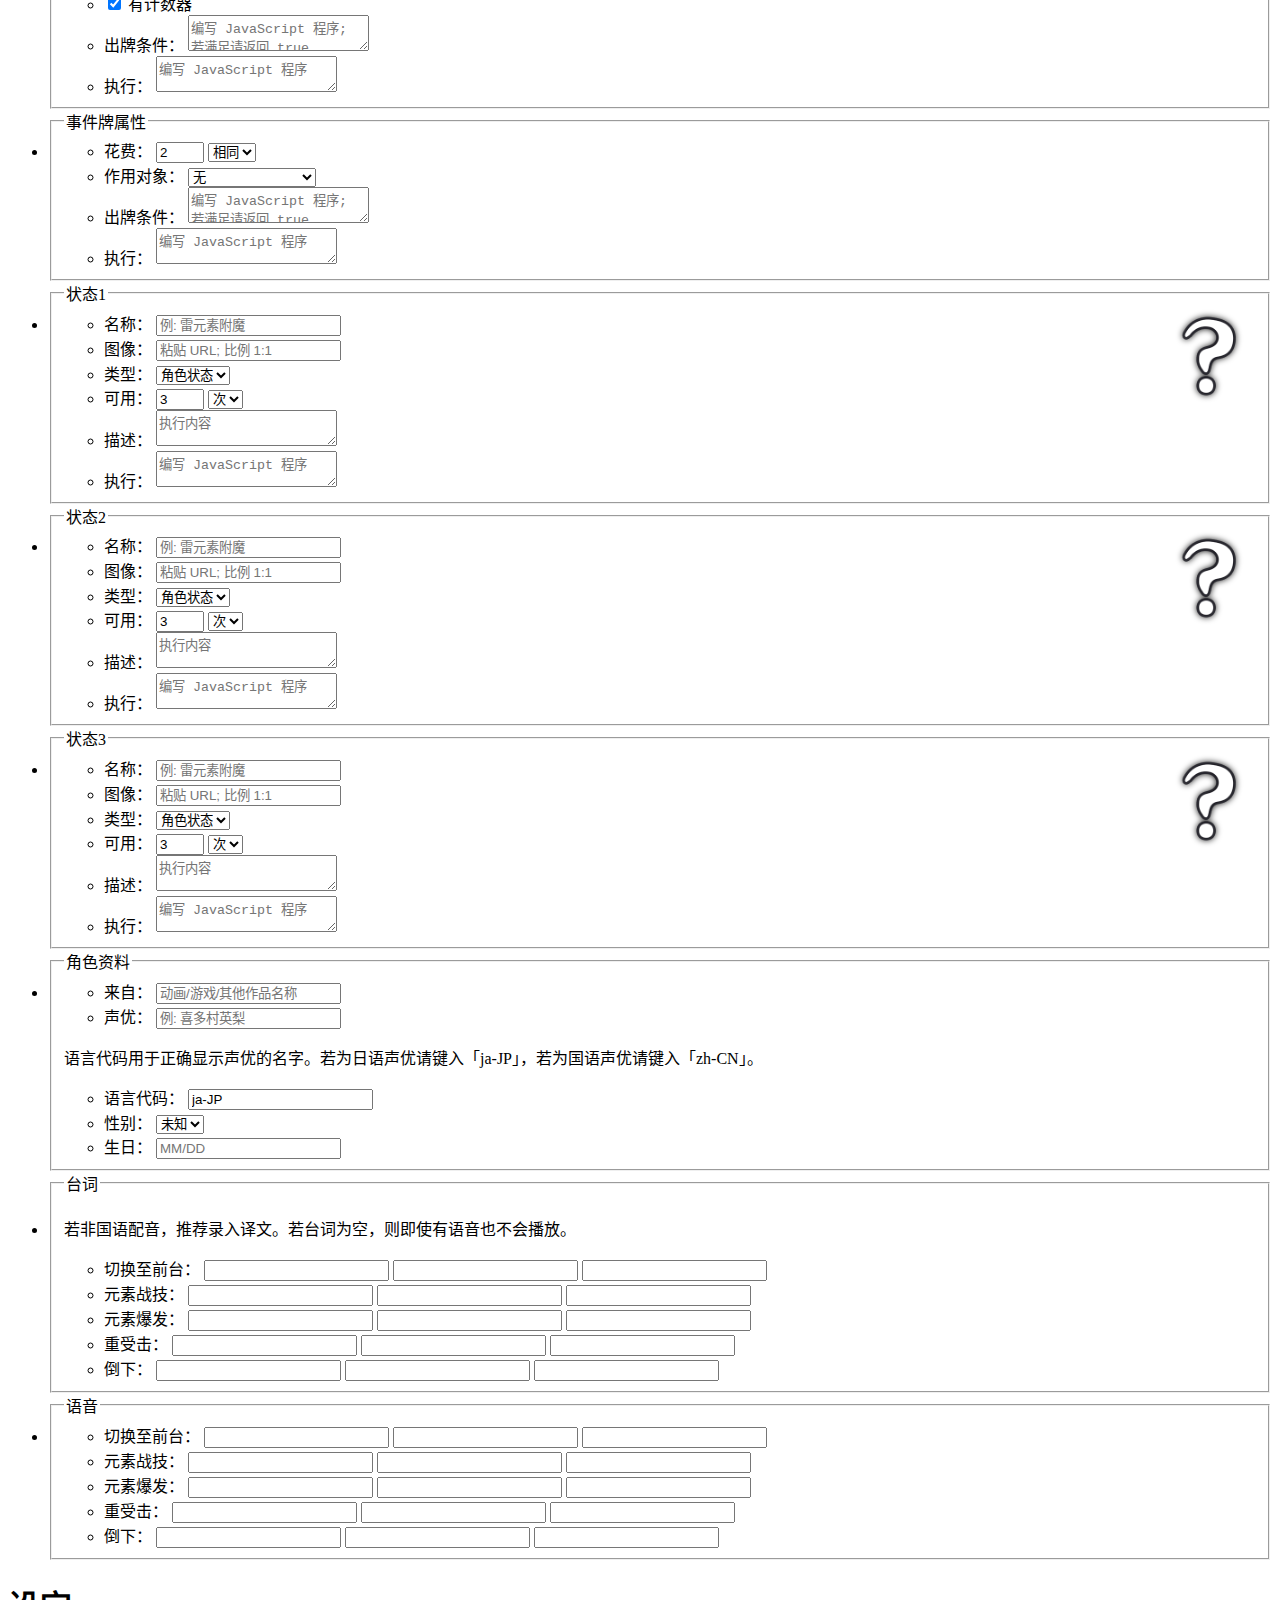
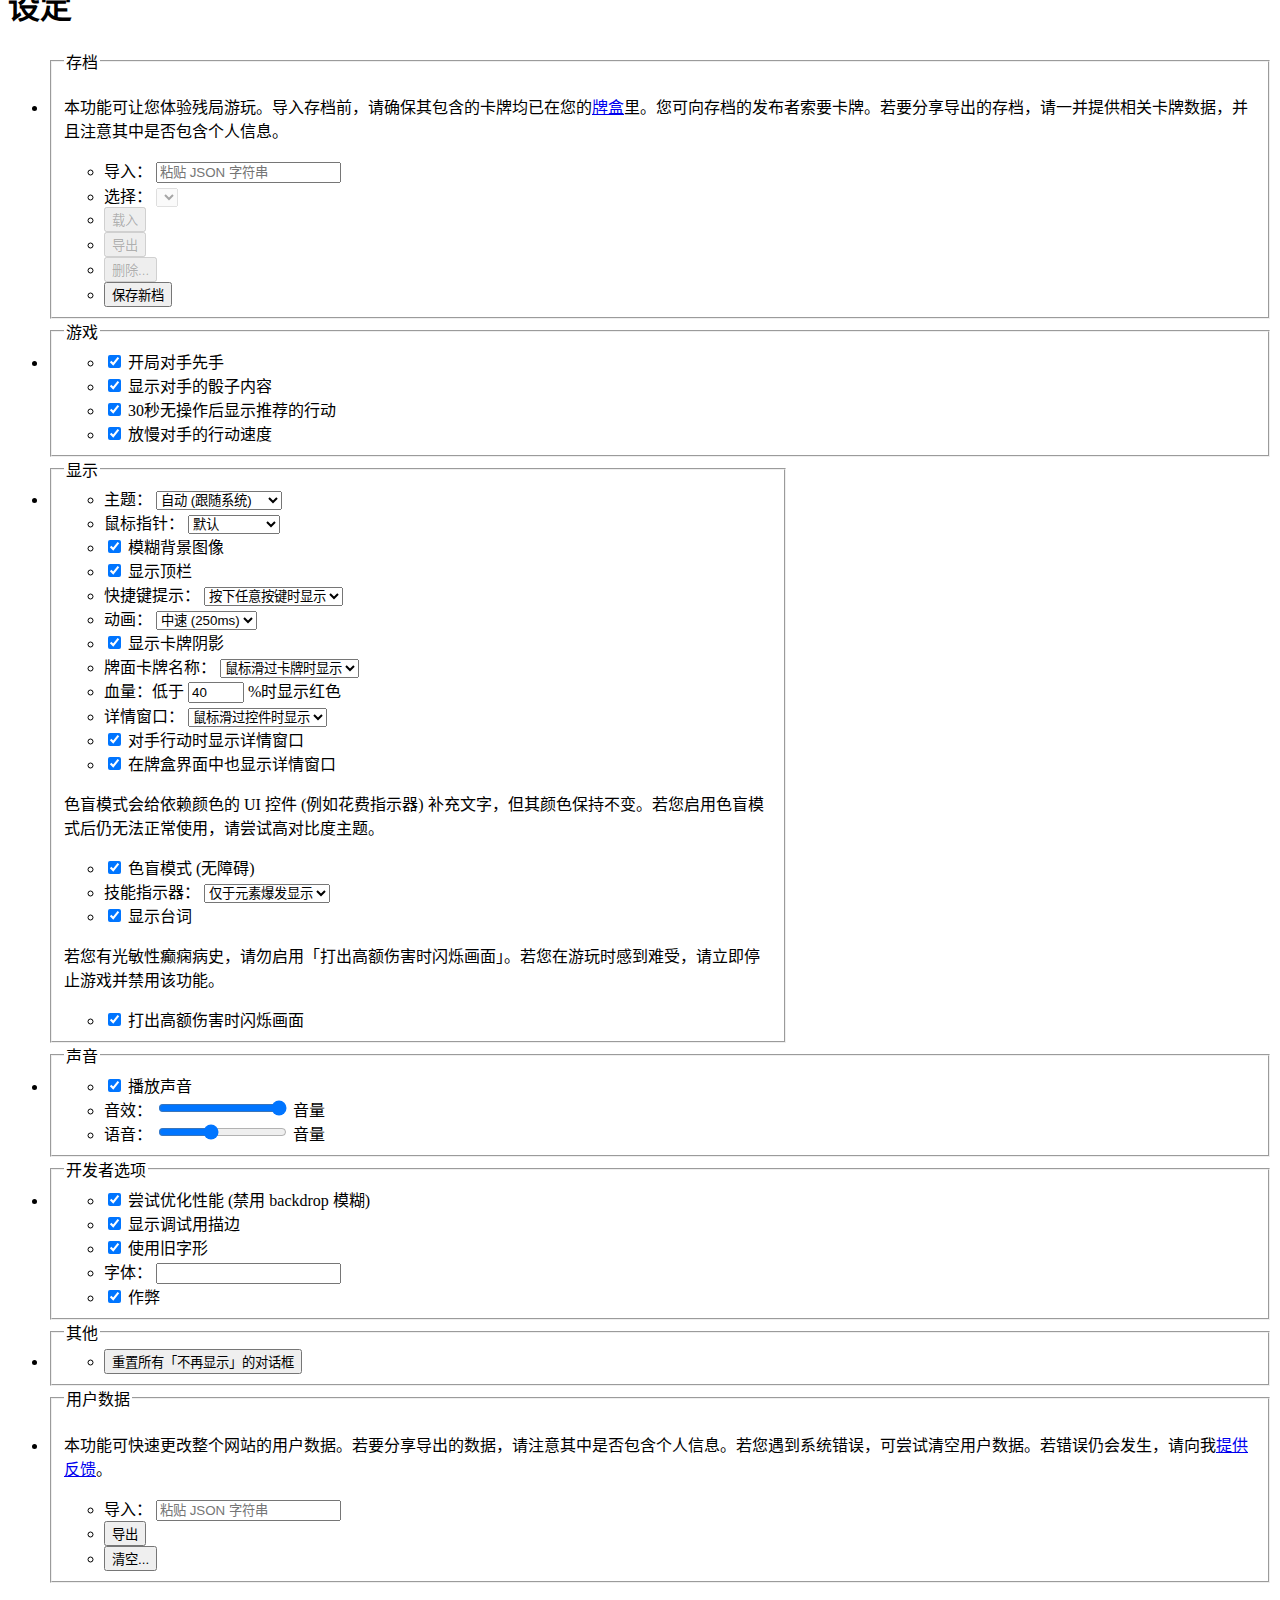
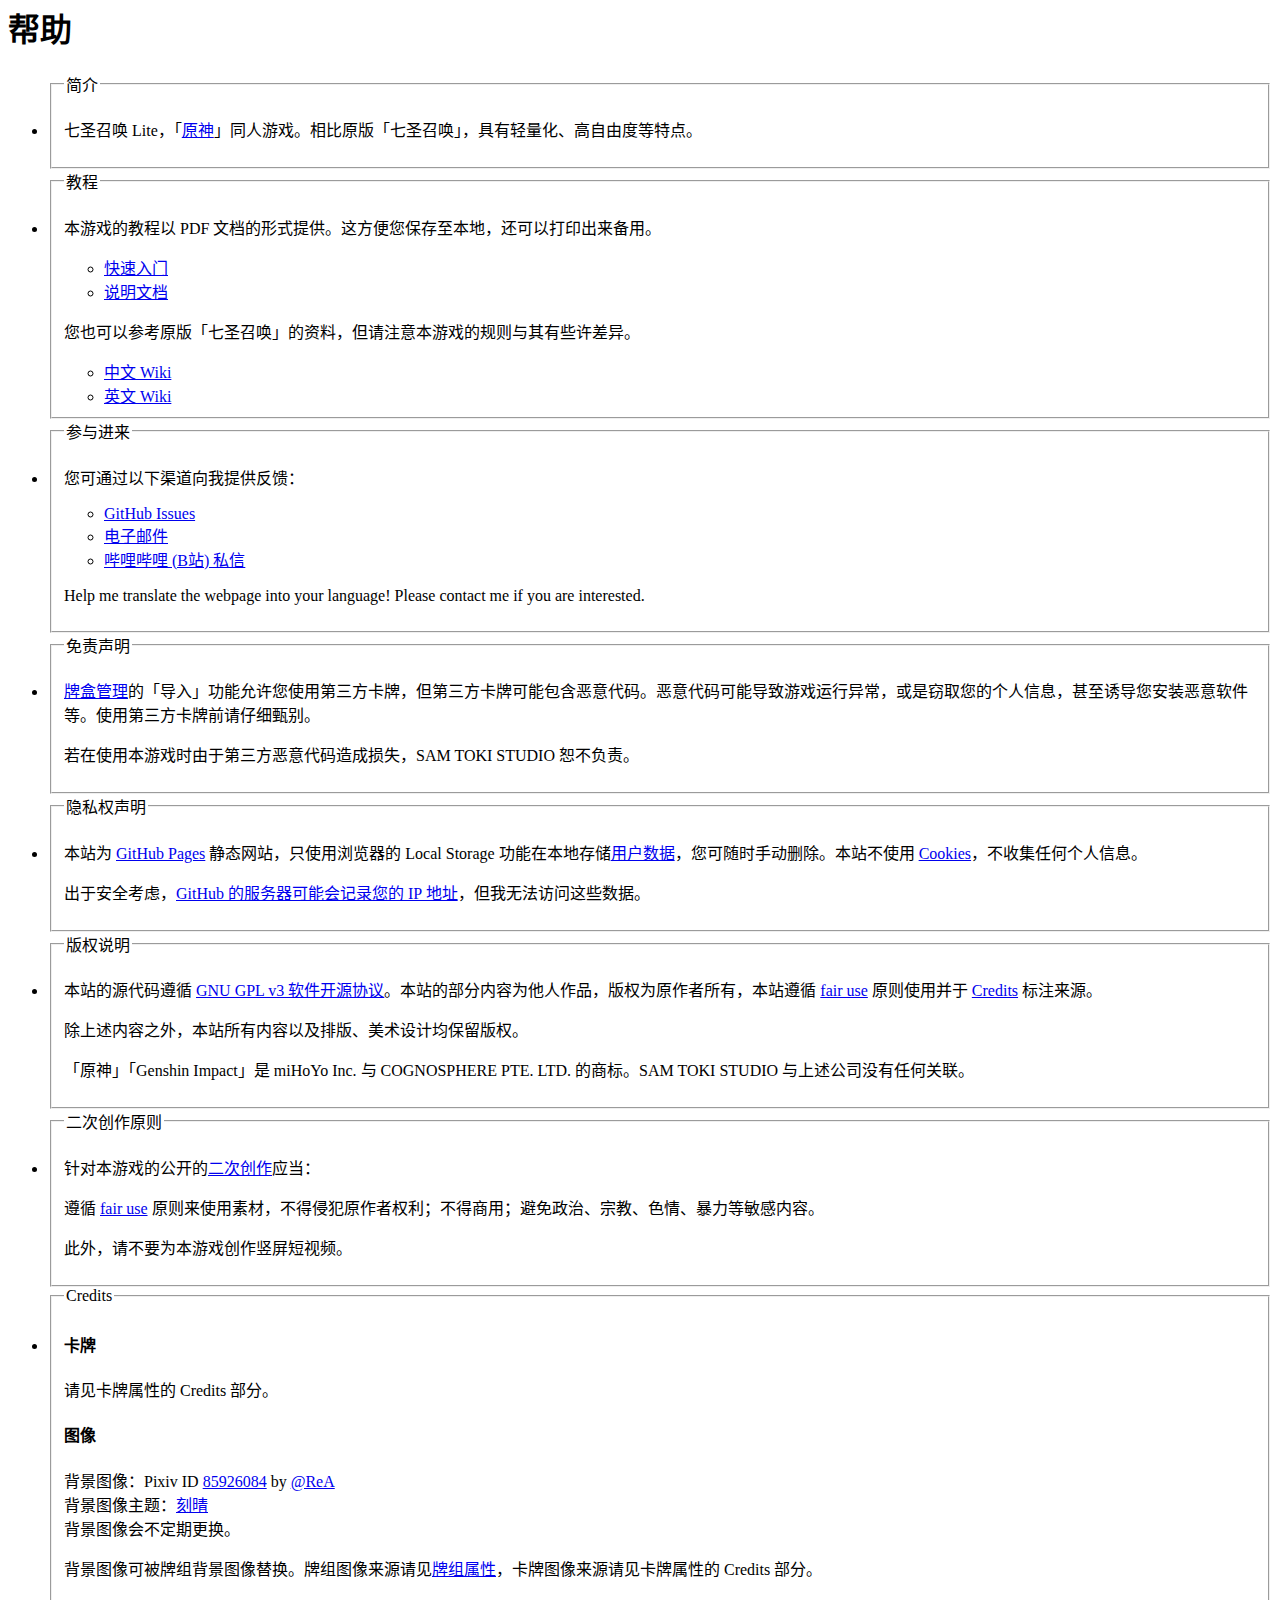
==== commit 9deab893: "CSS optimization." ====
--- a/PROJECT/index.html
+++ b/PROJECT/index.html
@@ -111,7 +111,7 @@
 		</header>
 
 		<main id="Main">
-			<section class="SectionWithViewport" id="Game">
+			<section id="Game">
 				<h1 class="SectionTitle Hidden" inert="true">游戏</h1>
 				<div class="Viewport">
 					<div id="Ctnr_GameCharacterCards">
@@ -605,20 +605,20 @@
 								</li>
 							</ul>
 						</div>
-						<div class="SpokenLine Faded" id="SpokenLine_Player" inert="true">
-							<ul class="CtrlGroup">
-								<li class="Ctrl SpokenLineBalloon">
+						<div class="SpokenLine Faded" id="SpokenLine_GamePlayer" inert="true">
+							<ul class="CtrlGroup">
+								<li class="Ctrl Balloon">
 									<span id="Label_GameSpokenLinePlayer">台词</span>
 								</li>
-								<li class="Ctrl SpokenLineBalloonTail"></li>
-							</ul>
-						</div>
-						<div class="SpokenLine Faded" id="SpokenLine_Opponent" inert="true">
-							<ul class="CtrlGroup">
-								<li class="Ctrl SpokenLineBalloon">
+								<li class="Ctrl BalloonTail"></li>
+							</ul>
+						</div>
+						<div class="SpokenLine Faded" id="SpokenLine_GameOpponent" inert="true">
+							<ul class="CtrlGroup">
+								<li class="Ctrl Balloon">
 									<span id="Label_GameSpokenLineOpponent">台词</span>
 								</li>
-								<li class="Ctrl SpokenLineBalloonTail"></li>
+								<li class="Ctrl BalloonTail"></li>
 							</ul>
 						</div>
 					</div>
--- a/PROJECT/styles/style.css
+++ b/PROJECT/styles/style.css
@@ -241,11 +241,11 @@
 								pointer-events: none;
 							}
 							.CharacterStatus .CtrlGroup, .PartyStatus .CtrlGroup {
-								width: 100%;
+								width: 100%; height: 100%;
 								justify-content: center;
 							}
 							.CharacterStatus .Ctrl, .PartyStatus .Ctrl {
-								width: 25px; height: 25px; margin: 0 1px;
+								width: 25px; height: 100%; margin: 0 1px;
 								pointer-events: auto;
 							}
 							.Card .StatusImage, .PartyStatus .StatusImage {
@@ -266,11 +266,11 @@
 								position: absolute; top: unset; left: unset; z-index: 12;
 								width: 112px; height: 112px; border-radius: 56px;
 								text-shadow: 0 0 5px #FFFFFF, 0 0 5px #FFFFFF, 0 0 5px #FFFFFF, 0 0 5px #FFFFFF, 0 0 5px #FFFFFF, 0 0 5px #FFFFFF; text-align: center;
-								display: flex; justify-content: center; align-items: center;
 								pointer-events: none;
 							}
 							.DamageIndicator .CtrlGroup {
-								width: 100%;
+								width: 100%; height: 100%;
+								flex-direction: column; justify-content: center; align-items: center;
 							}
 							.DamageIndicator .CtrlGroup .Ctrl {
 								width: 100%; height: unset; margin: -5px 0;
@@ -286,7 +286,7 @@
 							/* Party status */
 							.PartyStatus {
 								position: absolute; top: unset; left: unset; z-index: 1;
-								width: 112px;
+								width: 112px; height: 25px;
 							}
 
 							/* Spoken lines */
@@ -303,26 +303,26 @@
 								position: absolute; top: unset; left: unset;
 								background-color: #E0E0E0;
 							}
-							.SpokenLine .SpokenLineBalloon {
-								top: unset; left: 20px;
+							.SpokenLine .Balloon {
+								left: 20px;
 								width: calc(100% - 40px); height: 60px; border-radius: 5px; padding: 10px;
 								display: flex; justify-content: center; align-items: center; overflow: hidden;
 							}
-							#SpokenLine_Player .SpokenLineBalloon {
+							#SpokenLine_GamePlayer .Balloon {
 								top: 50px;
 							}
-							#SpokenLine_Opponent .SpokenLineBalloon {
+							#SpokenLine_GameOpponent .Balloon {
 								top: 0;
 							}
-							.SpokenLine .SpokenLineBalloonTail {
-								top: unset; left: 0;
+							.SpokenLine .BalloonTail {
+								left: 0;
 								width: 100%; height: 50px;
 							}
-							#SpokenLine_Player .SpokenLineBalloonTail {
+							#SpokenLine_GamePlayer .BalloonTail {
 								top: 0;
 								clip-path: polygon(50% 0, 45% 100%, 55% 100%);
 							}
-							#SpokenLine_Opponent .SpokenLineBalloonTail {
+							#SpokenLine_GameOpponent .BalloonTail {
 								top: 60px;
 								clip-path: polygon(45% 0, 55% 0, 50% 100%);
 							}
@@ -345,7 +345,7 @@
 						}
 						.Card .CtrlGroup .Cost .CostIndicator {
 							position: absolute; top: 0; left: 0;
-							width: 30px; height: 30px;
+							width: 100%; height: 30px;
 						}
 						.Card .CtrlGroup .Cost .CostIndicator.Additional {
 							top: 22px;
@@ -794,46 +794,46 @@
 						}
 
 						/* Spoken lines */
-						#SpokenLine_Player {
+						#SpokenLine_GamePlayer {
 							top: calc(50% + 90px);
 						}
-						#SpokenLine_Opponent {
+						#SpokenLine_GameOpponent {
 							top: calc(50% - 302px);
 						}
-						#Game:has(#Card_GamePlayerCharacter1.ActiveCharacter) #SpokenLine_Player {
+						#Game:has(#Card_GamePlayerCharacter1.ActiveCharacter) #SpokenLine_GamePlayer {
 							transform-origin: top left;
 						}
-						#Game:has(#Card_GamePlayerCharacter2.ActiveCharacter) #SpokenLine_Player {
+						#Game:has(#Card_GamePlayerCharacter2.ActiveCharacter) #SpokenLine_GamePlayer {
 							transform-origin: top center;
 						}
-						#Game:has(#Card_GamePlayerCharacter3.ActiveCharacter) #SpokenLine_Player {
+						#Game:has(#Card_GamePlayerCharacter3.ActiveCharacter) #SpokenLine_GamePlayer {
 							transform-origin: top right;
 						}
-						#Game:has(#Card_GameOpponentCharacter1.ActiveCharacter) #SpokenLine_Opponent {
+						#Game:has(#Card_GameOpponentCharacter1.ActiveCharacter) #SpokenLine_GameOpponent {
 							transform-origin: bottom left;
 						}
-						#Game:has(#Card_GameOpponentCharacter2.ActiveCharacter) #SpokenLine_Opponent {
+						#Game:has(#Card_GameOpponentCharacter2.ActiveCharacter) #SpokenLine_GameOpponent {
 							transform-origin: bottom center;
 						}
-						#Game:has(#Card_GameOpponentCharacter3.ActiveCharacter) #SpokenLine_Opponent {
+						#Game:has(#Card_GameOpponentCharacter3.ActiveCharacter) #SpokenLine_GameOpponent {
 							transform-origin: bottom right;
 						}
-						#Game:has(#Card_GamePlayerCharacter1.ActiveCharacter) #SpokenLine_Player .SpokenLineBalloonTail {
+						#Game:has(#Card_GamePlayerCharacter1.ActiveCharacter) #SpokenLine_GamePlayer .BalloonTail {
 							clip-path: polygon(0 0, 15% 100%, 25% 100%);
 						}
-						#Game:has(#Card_GamePlayerCharacter2.ActiveCharacter) #SpokenLine_Player .SpokenLineBalloonTail {
+						#Game:has(#Card_GamePlayerCharacter2.ActiveCharacter) #SpokenLine_GamePlayer .BalloonTail {
 							clip-path: polygon(50% 0, 45% 100%, 55% 100%);
 						}
-						#Game:has(#Card_GamePlayerCharacter3.ActiveCharacter) #SpokenLine_Player .SpokenLineBalloonTail {
+						#Game:has(#Card_GamePlayerCharacter3.ActiveCharacter) #SpokenLine_GamePlayer .BalloonTail {
 							clip-path: polygon(100% 0, 75% 100%, 85% 100%);
 						}
-						#Game:has(#Card_GameOpponentCharacter1.ActiveCharacter) #SpokenLine_Opponent .SpokenLineBalloonTail {
+						#Game:has(#Card_GameOpponentCharacter1.ActiveCharacter) #SpokenLine_GameOpponent .BalloonTail {
 							clip-path: polygon(15% 0, 25% 0, 0 100%);
 						}
-						#Game:has(#Card_GameOpponentCharacter2.ActiveCharacter) #SpokenLine_Opponent .SpokenLineBalloonTail {
+						#Game:has(#Card_GameOpponentCharacter2.ActiveCharacter) #SpokenLine_GameOpponent .BalloonTail {
 							clip-path: polygon(45% 0, 55% 0, 50% 100%);
 						}
-						#Game:has(#Card_GameOpponentCharacter3.ActiveCharacter) #SpokenLine_Opponent .SpokenLineBalloonTail {
+						#Game:has(#Card_GameOpponentCharacter3.ActiveCharacter) #SpokenLine_GameOpponent .BalloonTail {
 							clip-path: polygon(75% 0, 85% 0, 100% 100%);
 						}
 
@@ -905,11 +905,11 @@
 						display: flex; flex-direction: column; justify-content: space-between;
 					}
 					#Ctnr_GameStatus .CtrlGroup {
-						width: 100%;
+						width: 100%; height: 30px;
 						justify-content: start;
 					}
 					#Ctnr_GameStatus .Ctrl {
-						height: 30px; margin: 0 10px 0 0;
+						height: 100%; margin: 0 10px 0 0;
 						display: flex; align-items: center;
 					}
 					#Ctnr_GameStatus #Ctrl_GameBusy {
@@ -1151,7 +1151,7 @@
 					position: absolute; top: 0; right: 0; z-index: 34;
 				}
 				#Ctnr_GameCtrl .CtrlGroup {
-					width: 90px;
+					width: 90px; height: 40px;
 				}
 				#DropctrlGroup_GameMenu {
 					top: 0; right: 0;
@@ -1256,7 +1256,7 @@
 					/* Sections */
 					#CtrlGroup_GameInfoWindowCloseButton {
 						position: sticky; top: 0; left: 0; z-index: 1;
-						width: 100%;
+						width: 240px;
 					}
 					#CtrlGroup_GameInfoWindowObjectProperties, #CtrlGroup_GameInfoWindowInGameCharacterProperties {
 						width: 240px; padding: 15px 0;
@@ -1501,7 +1501,7 @@
 									height: 20px;
 								}
 								.CharacterStatus .Ctrl, .PartyStatus .Ctrl {
-									width: 20px; height: 20px; margin: 0;
+									width: 20px; margin: 0;
 								}
 
 								/* Damage indicators */
@@ -1517,7 +1517,7 @@
 
 								/* Party status */
 								.PartyStatus {
-									width: 84px;
+									width: 84px; height: 20px;
 								}
 
 								/* Spoken lines */
@@ -1525,11 +1525,11 @@
 									left: 42px;
 									width: 198px; height: 120px;
 								}
-								.SpokenLine .SpokenLineBalloon {
+								.SpokenLine .Balloon {
 									left: 0;
 									width: 100%;
 								}
-								.SpokenLineBalloonTail {
+								.BalloonTail {
 									height: 60px;
 								}
 
@@ -1547,7 +1547,7 @@
 								font-size: 0.75em;
 							}
 							.Card .CtrlGroup .Cost .CostIndicator {
-								width: 25px; height: 25px;
+								height: 25px;
 							}
 							.Card .CtrlGroup .Cost .CostIndicator.Additional {
 								top: 18px;
@@ -1917,10 +1917,10 @@
 							}
 
 							/* Spoken lines */
-							#SpokenLine_Player {
+							#SpokenLine_GamePlayer {
 								top: calc(50% + 75px);
 							}
-							#SpokenLine_Opponent {
+							#SpokenLine_GameOpponent {
 								top: calc(50% - 264px);
 							}
 
@@ -1994,10 +1994,10 @@
 							width: 70px; height: 90px;
 						}
 						#Ctnr_GameStatus .CtrlGroup {
-							width: 100%;
+							height: 40px;
 						}
 						#Ctnr_GameStatus .Ctrl {
-							width: 100%; height: 20px; margin: 0;
+							width: 100%; height: 50%; margin: 0;
 							text-align: end;
 							justify-content: end;
 						}
@@ -2163,7 +2163,7 @@
 						top: 15px;
 					}
 						/* Sections */
-						#CtrlGroup_GameInfoWindowObjectProperties, #CtrlGroup_GameInfoWindowInGameCharacterProperties {
+						#CtrlGroup_GameInfoWindowCloseButton, #CtrlGroup_GameInfoWindowObjectProperties, #CtrlGroup_GameInfoWindowInGameCharacterProperties {
 							width: 180px;
 						}
 						#Window_Game #CtrlGroup_GameInfoWindowCloseButton .Ctrl {
@@ -2171,7 +2171,7 @@
 						}
 							/* Title */
 							.InfoWindowTitle .Ctrl {
-								width: calc(100% - 40px); height: unset; min-height: 30px;
+								width: calc(100% - 40px); min-height: 30px;
 							}
 
 							/* Content */
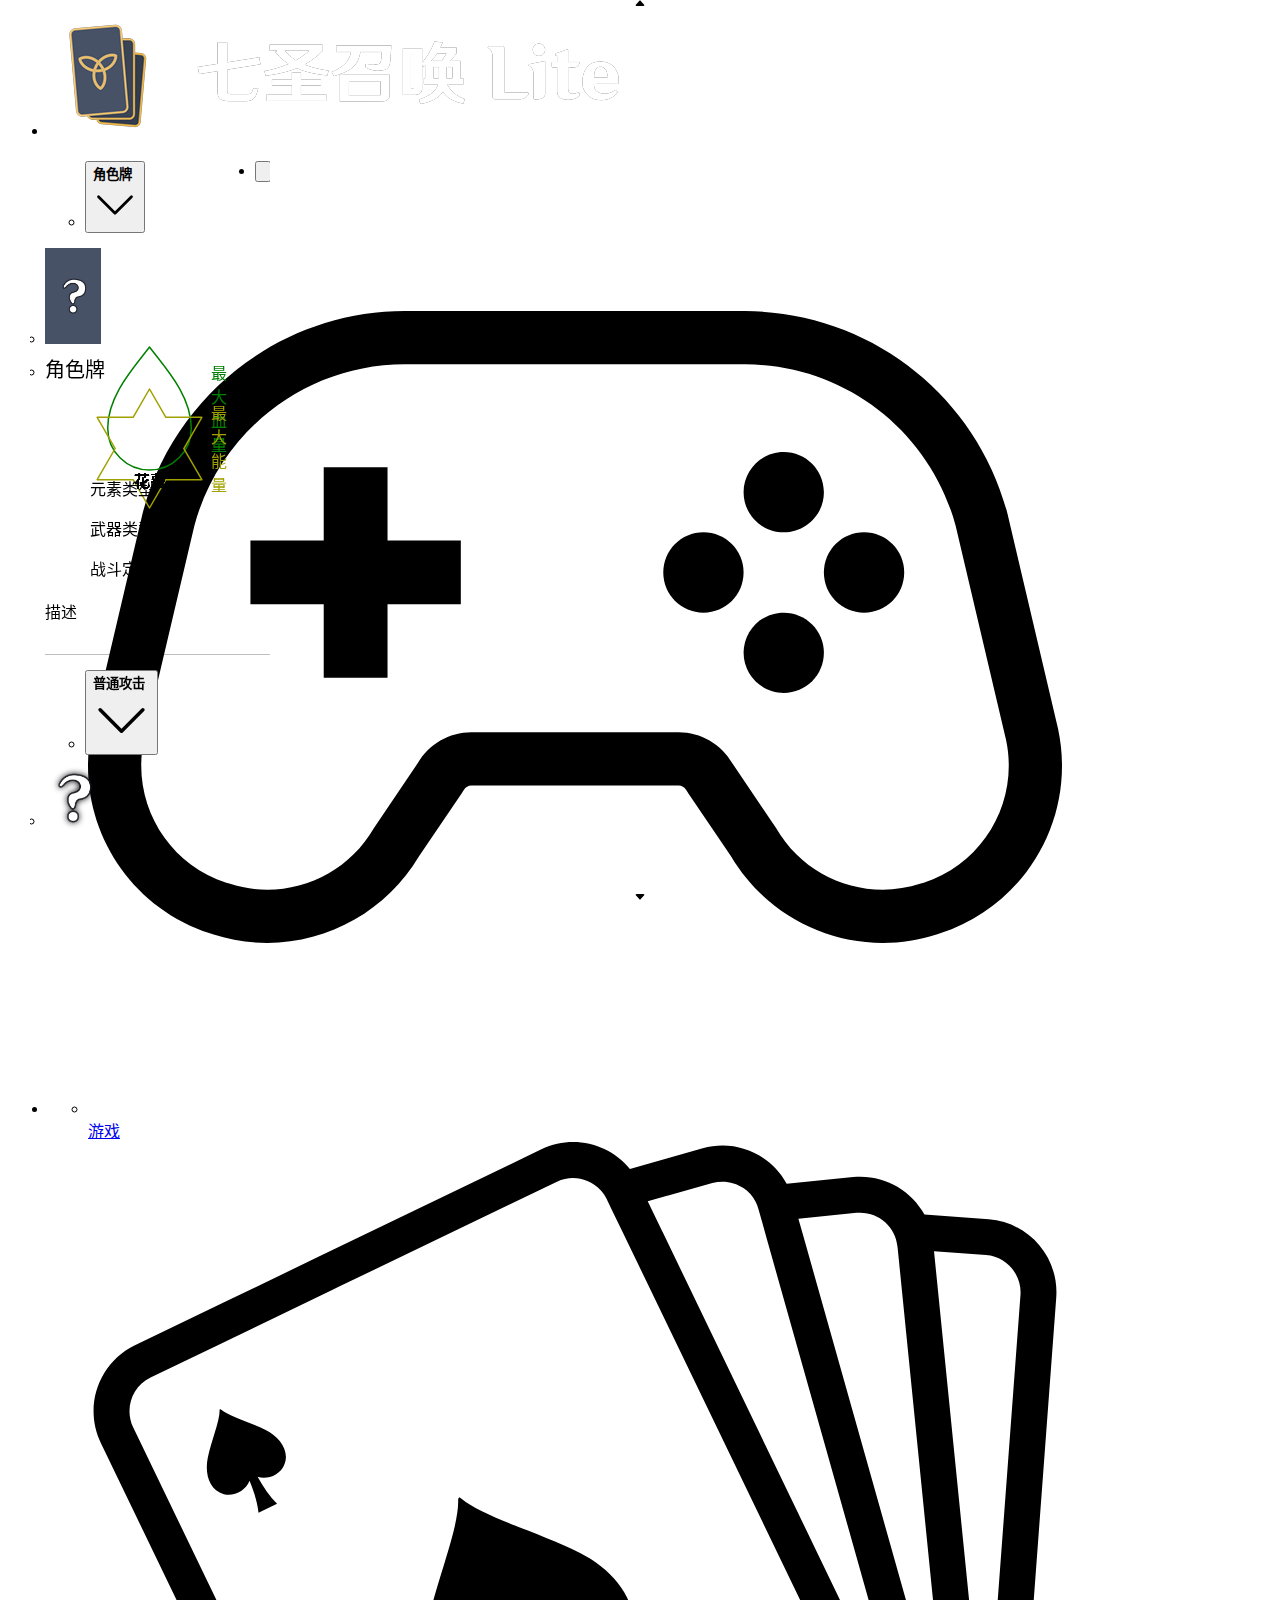
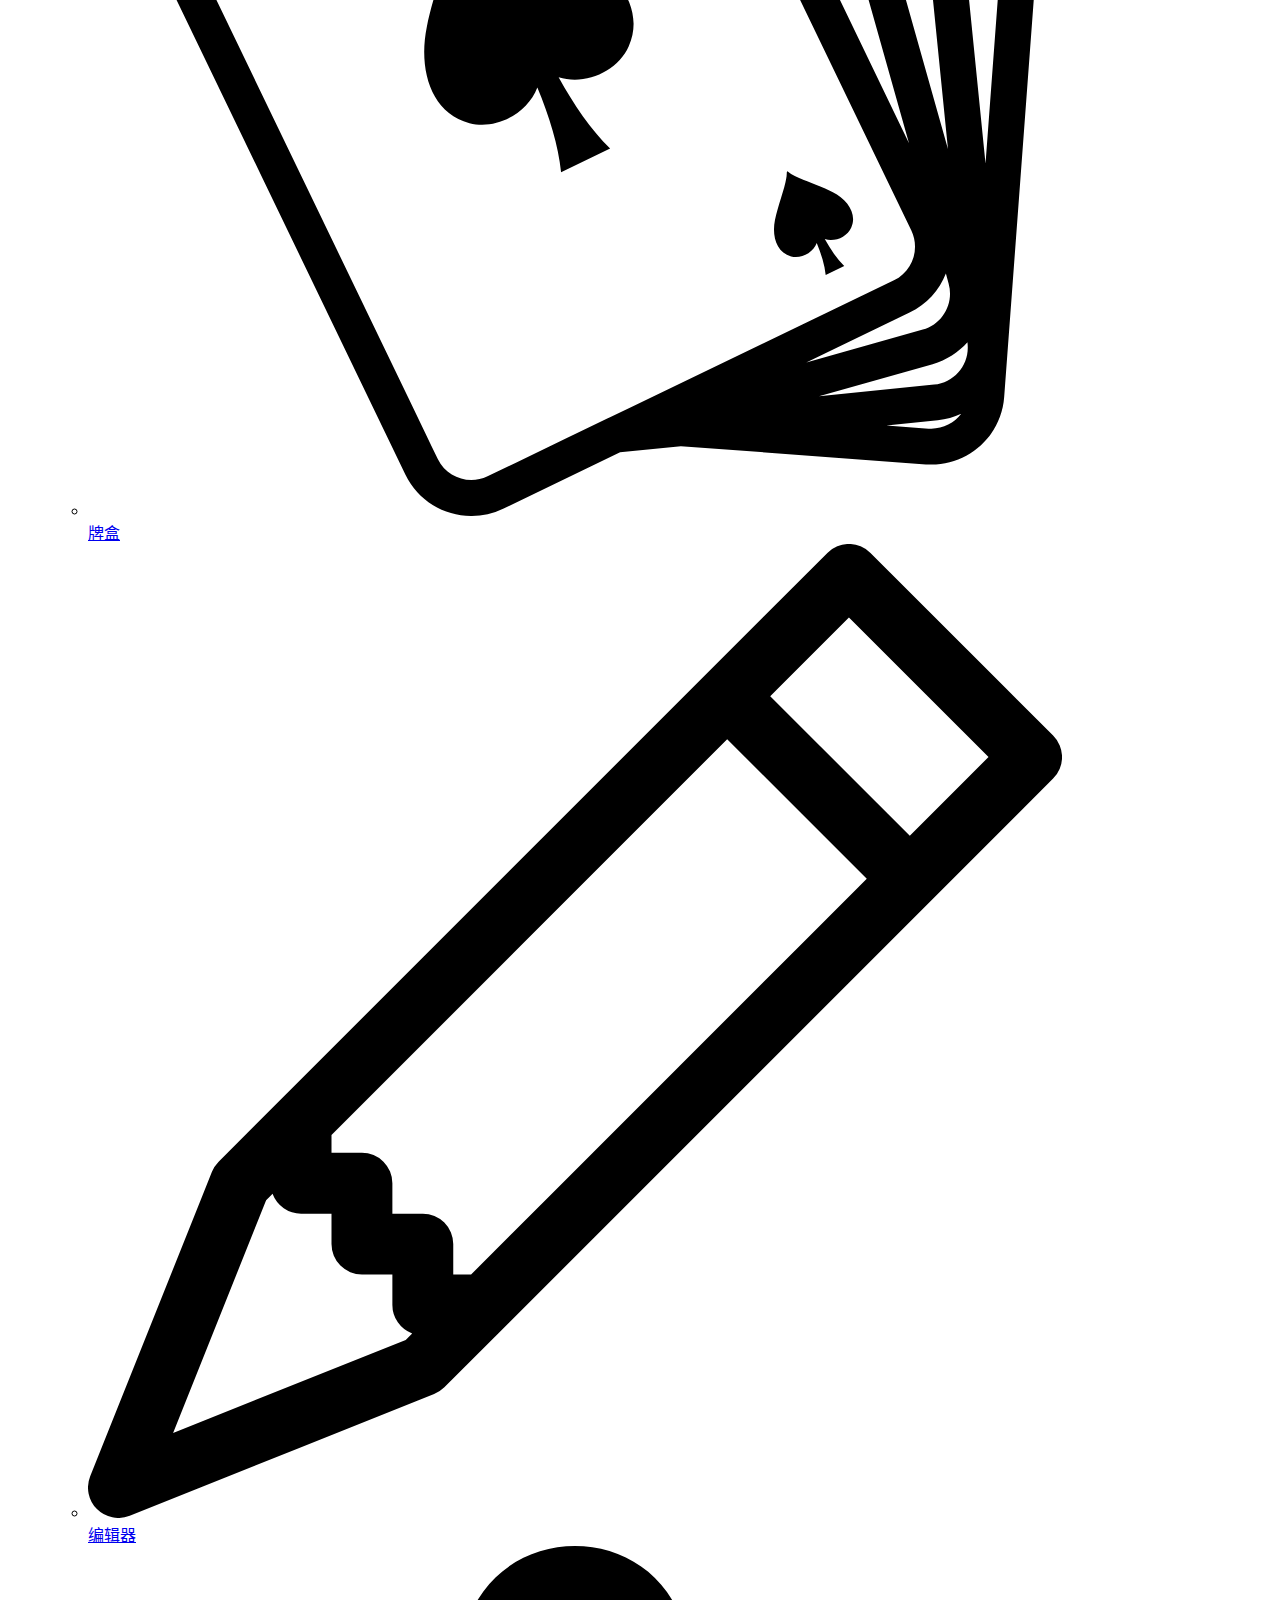
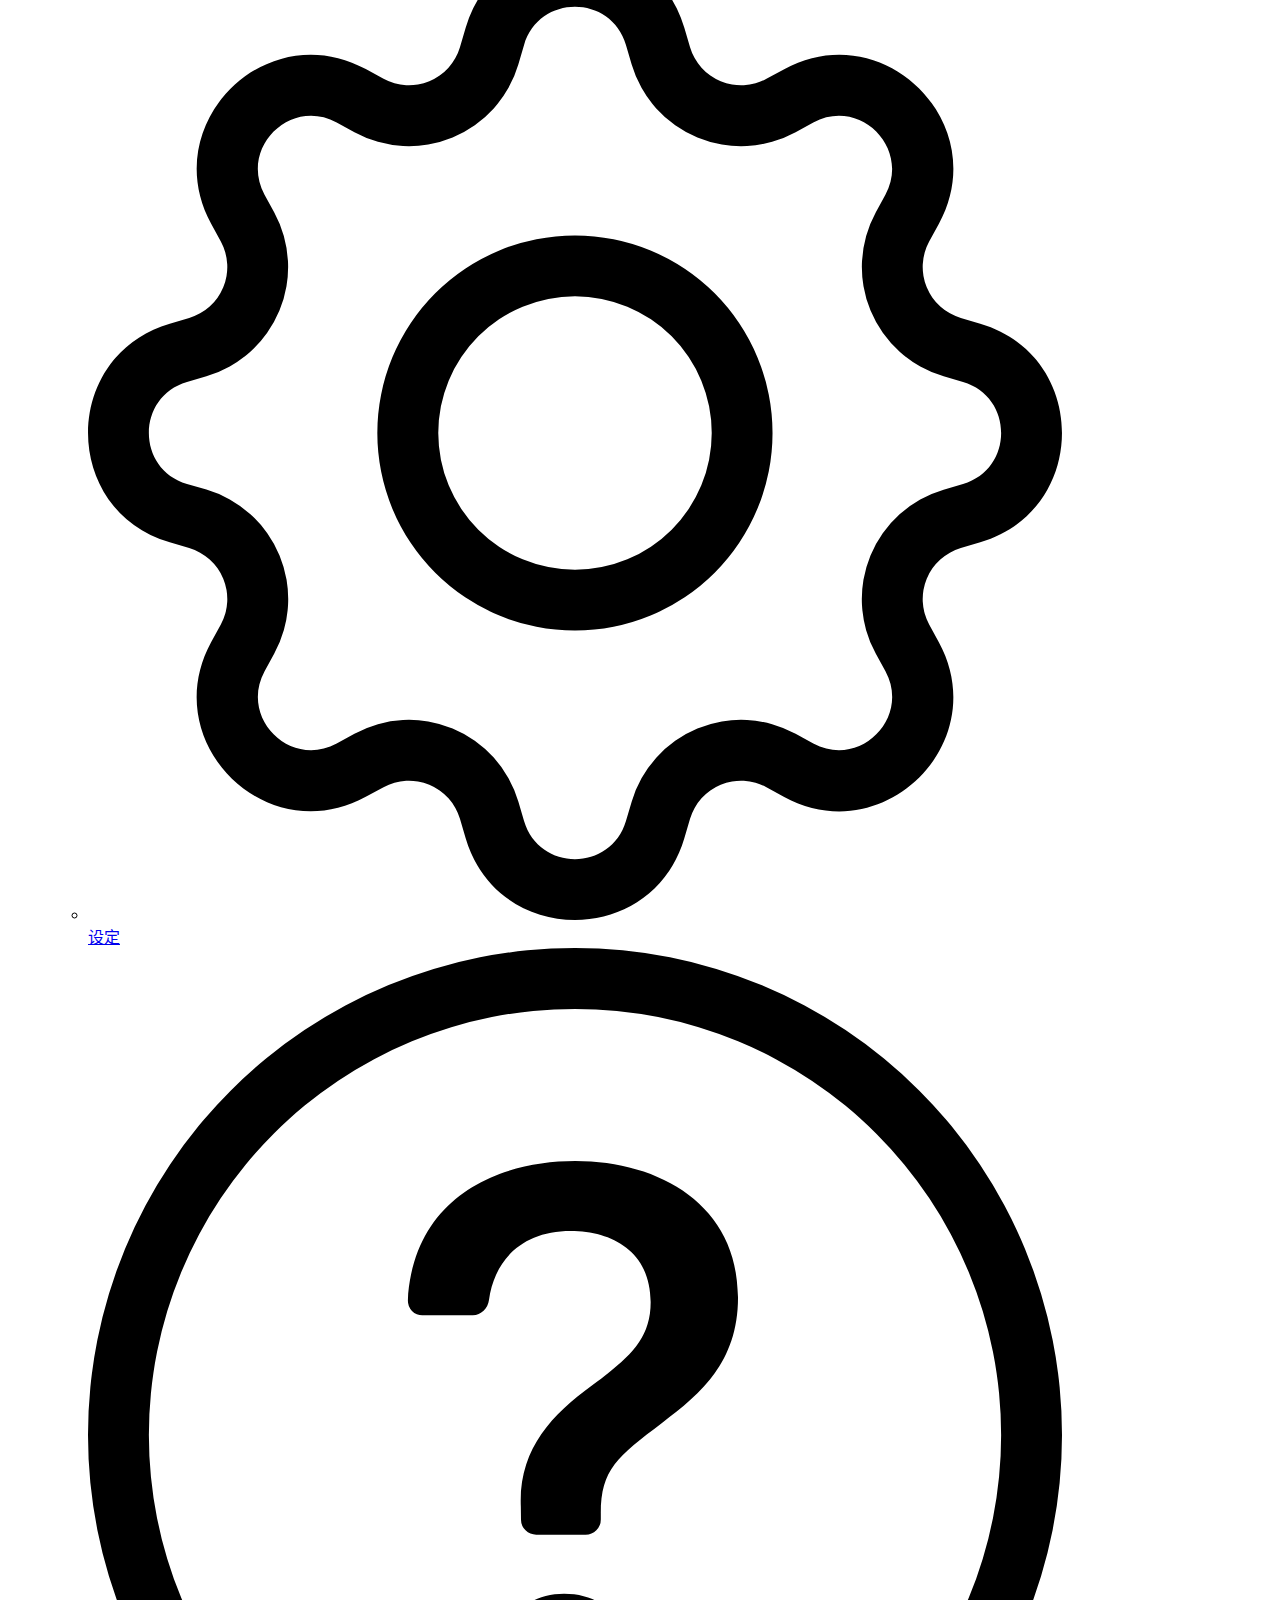
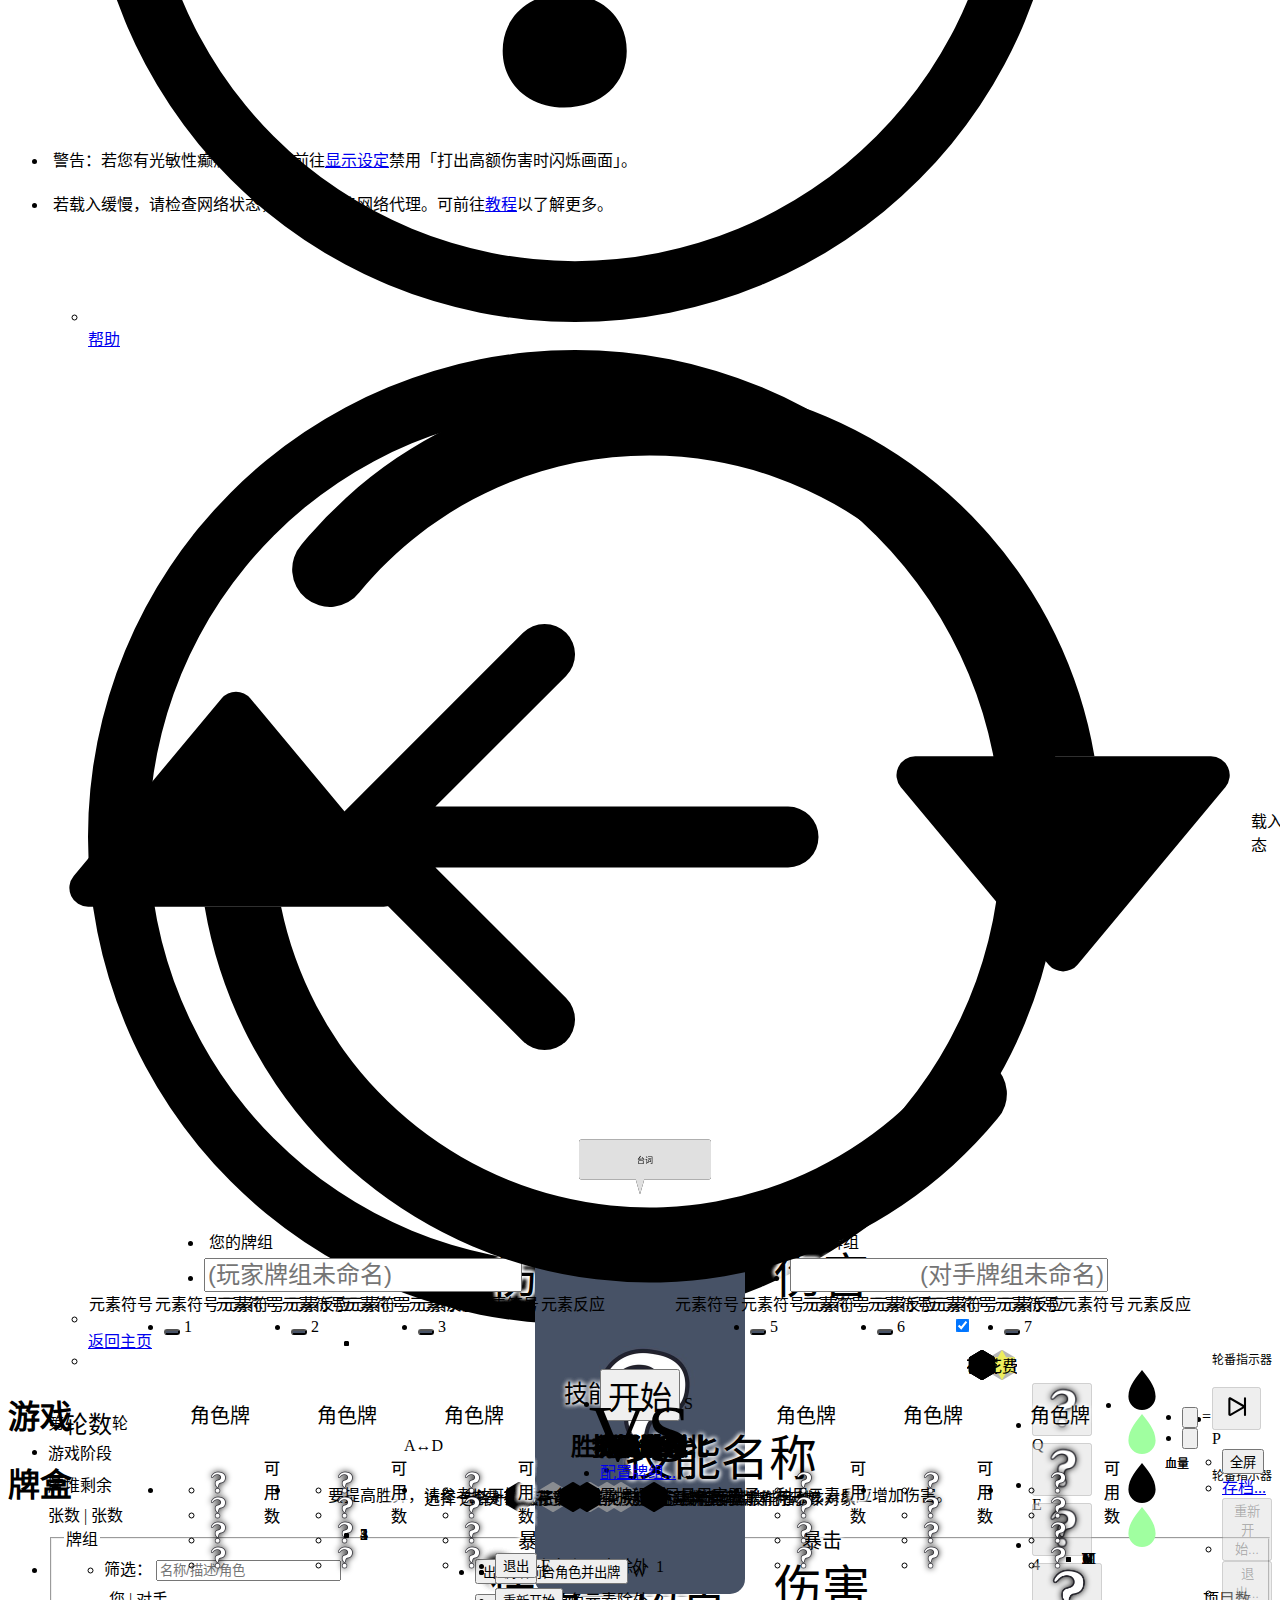
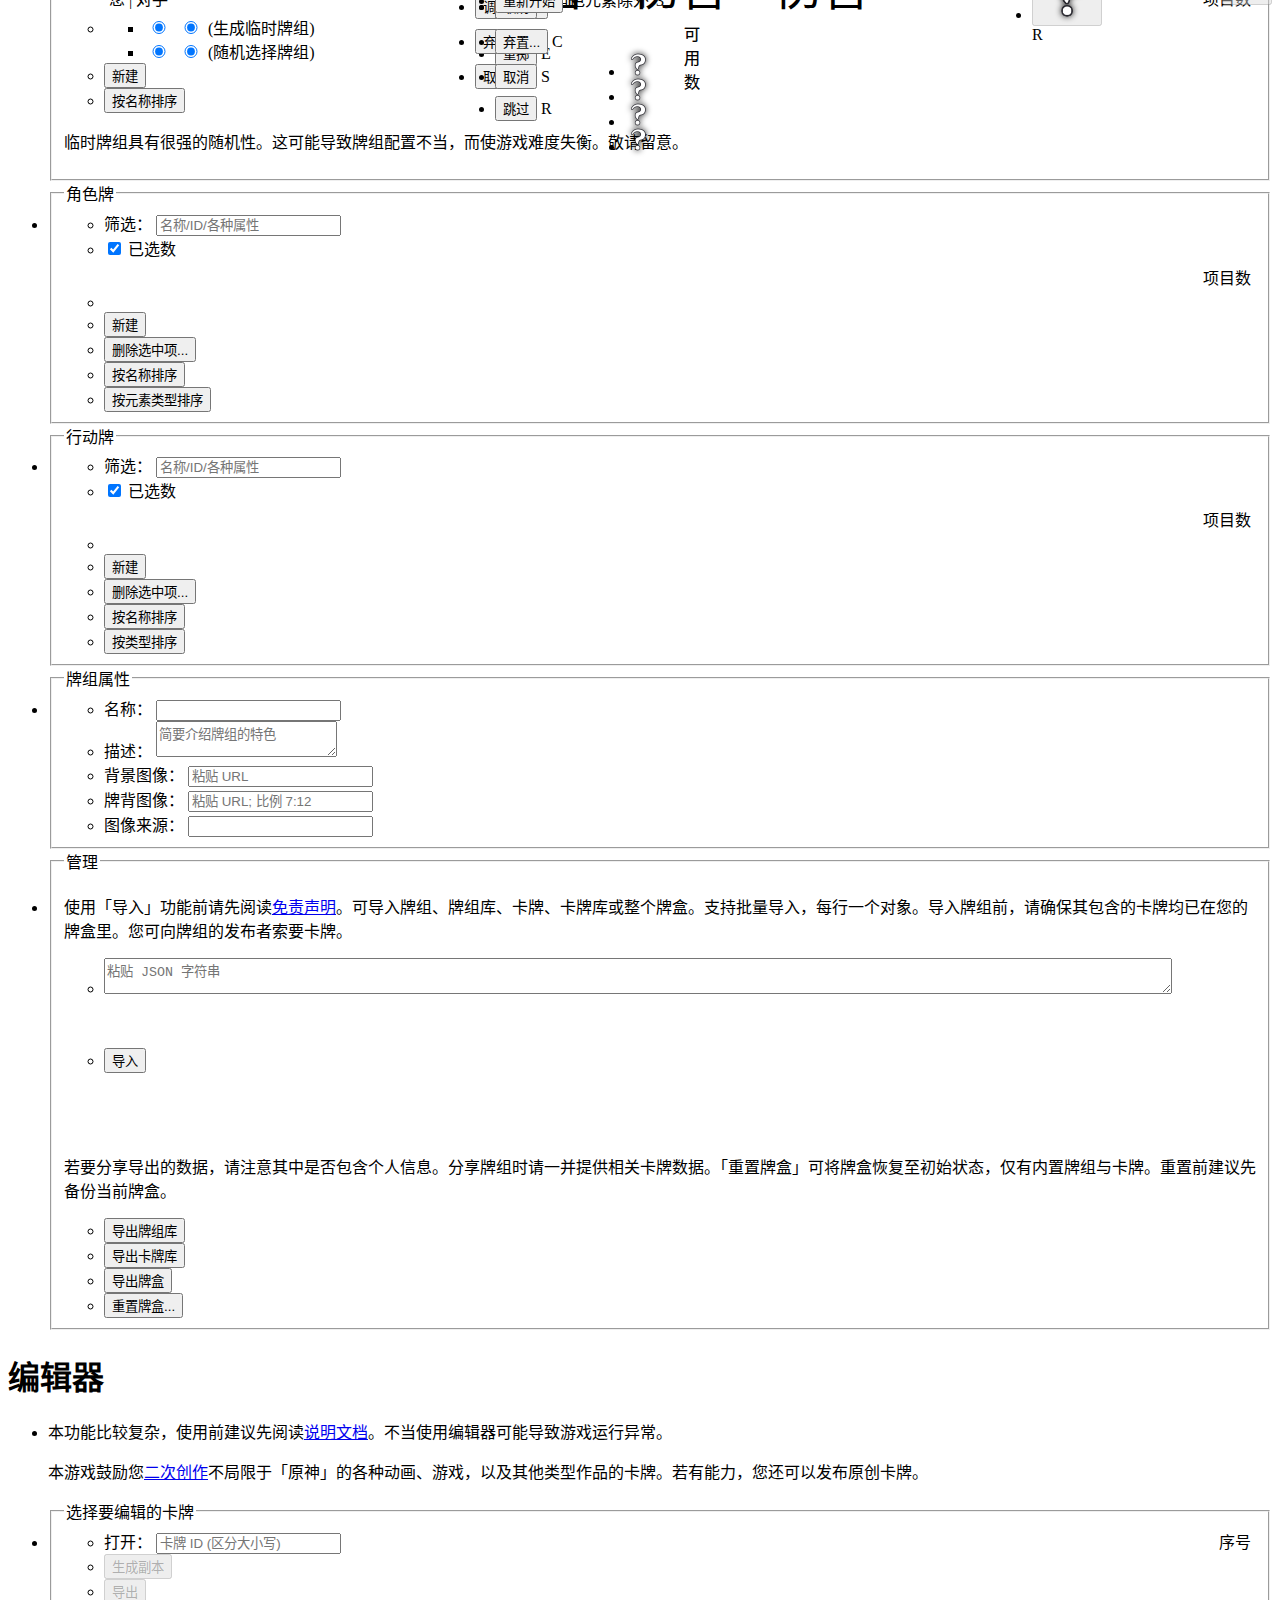
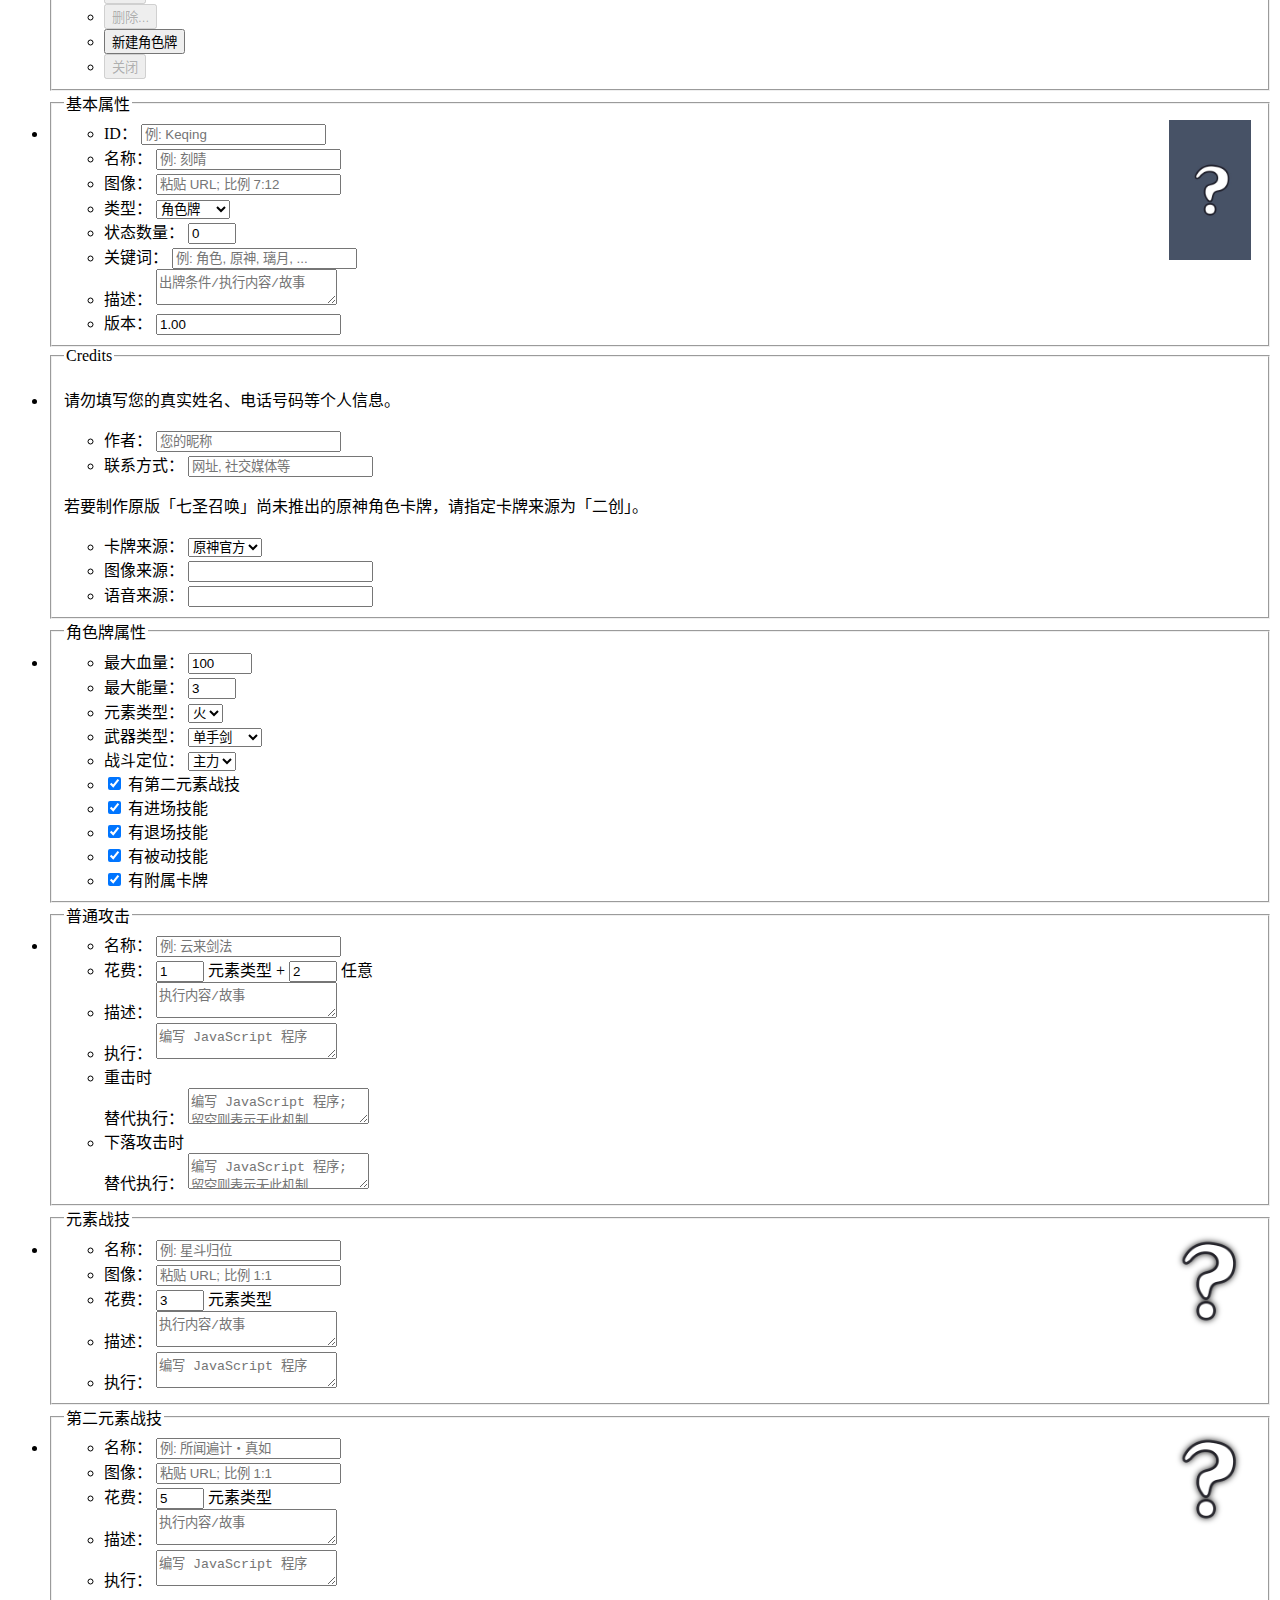
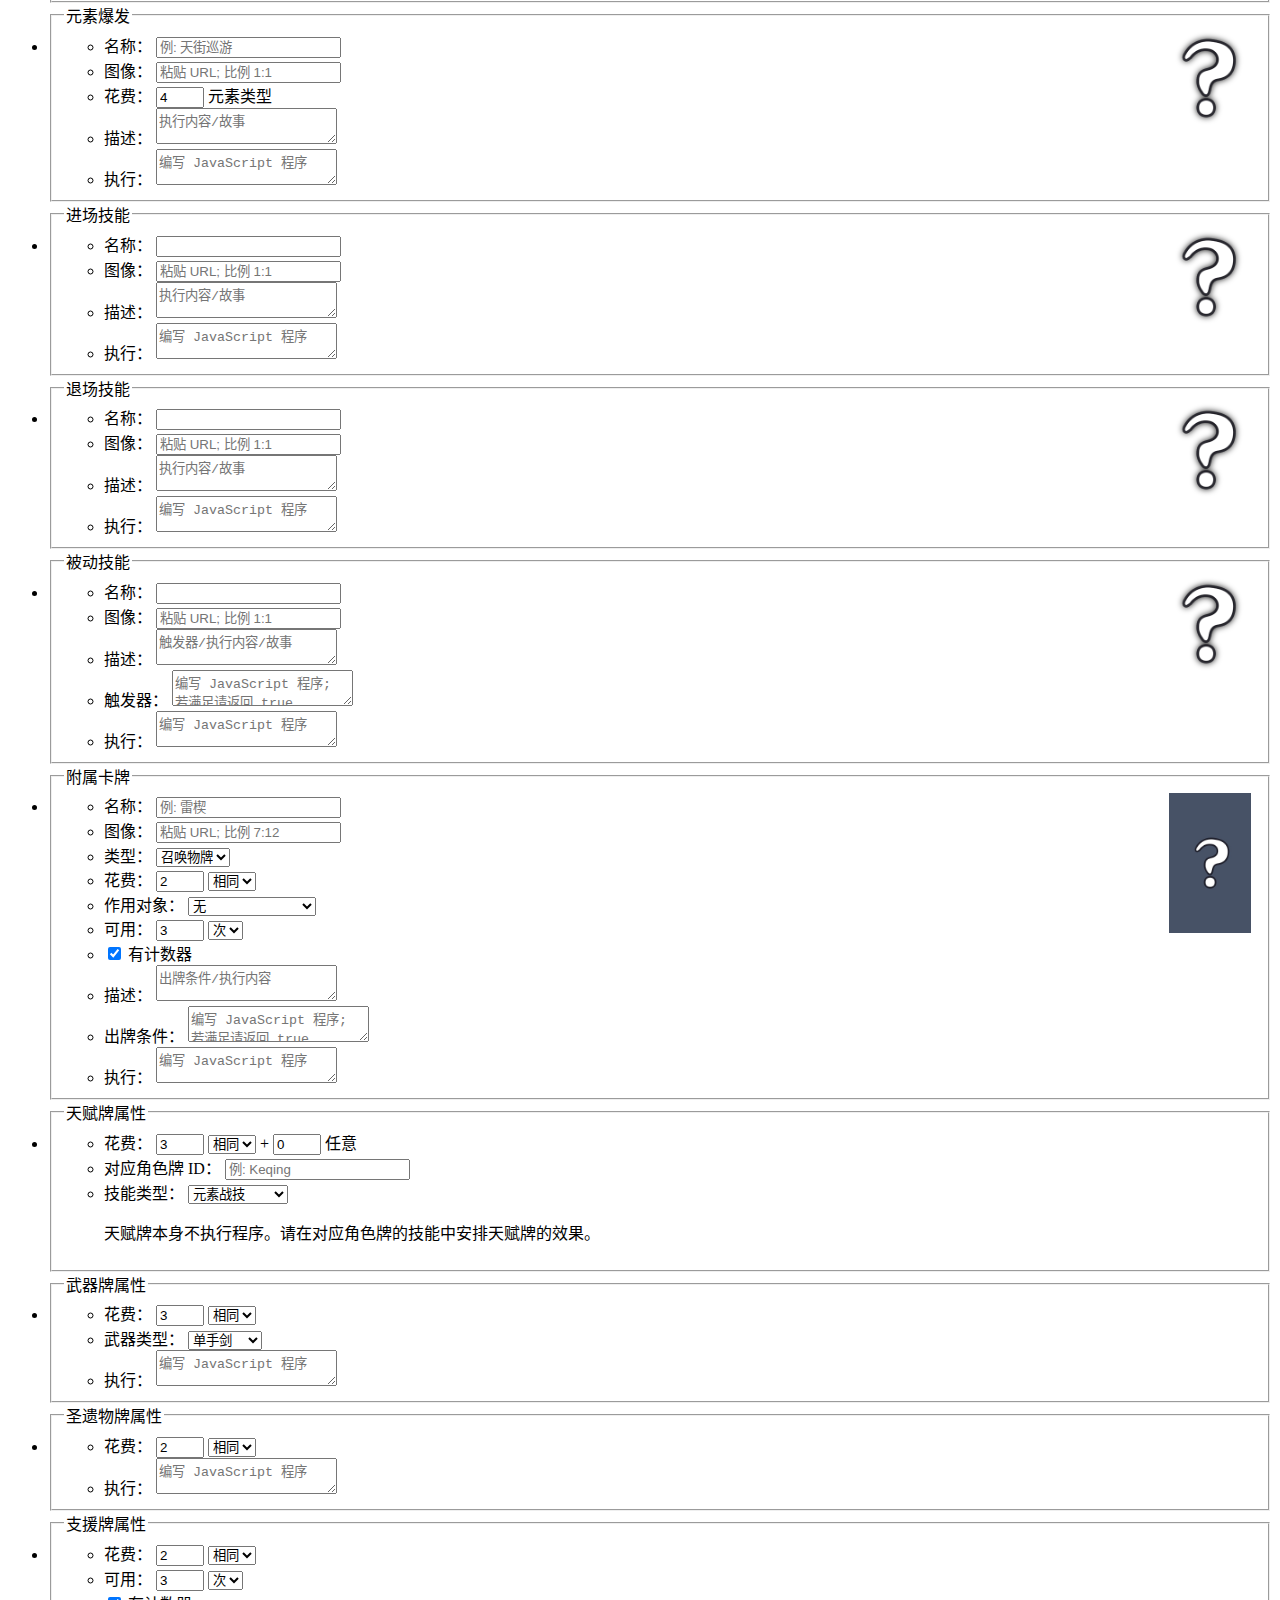
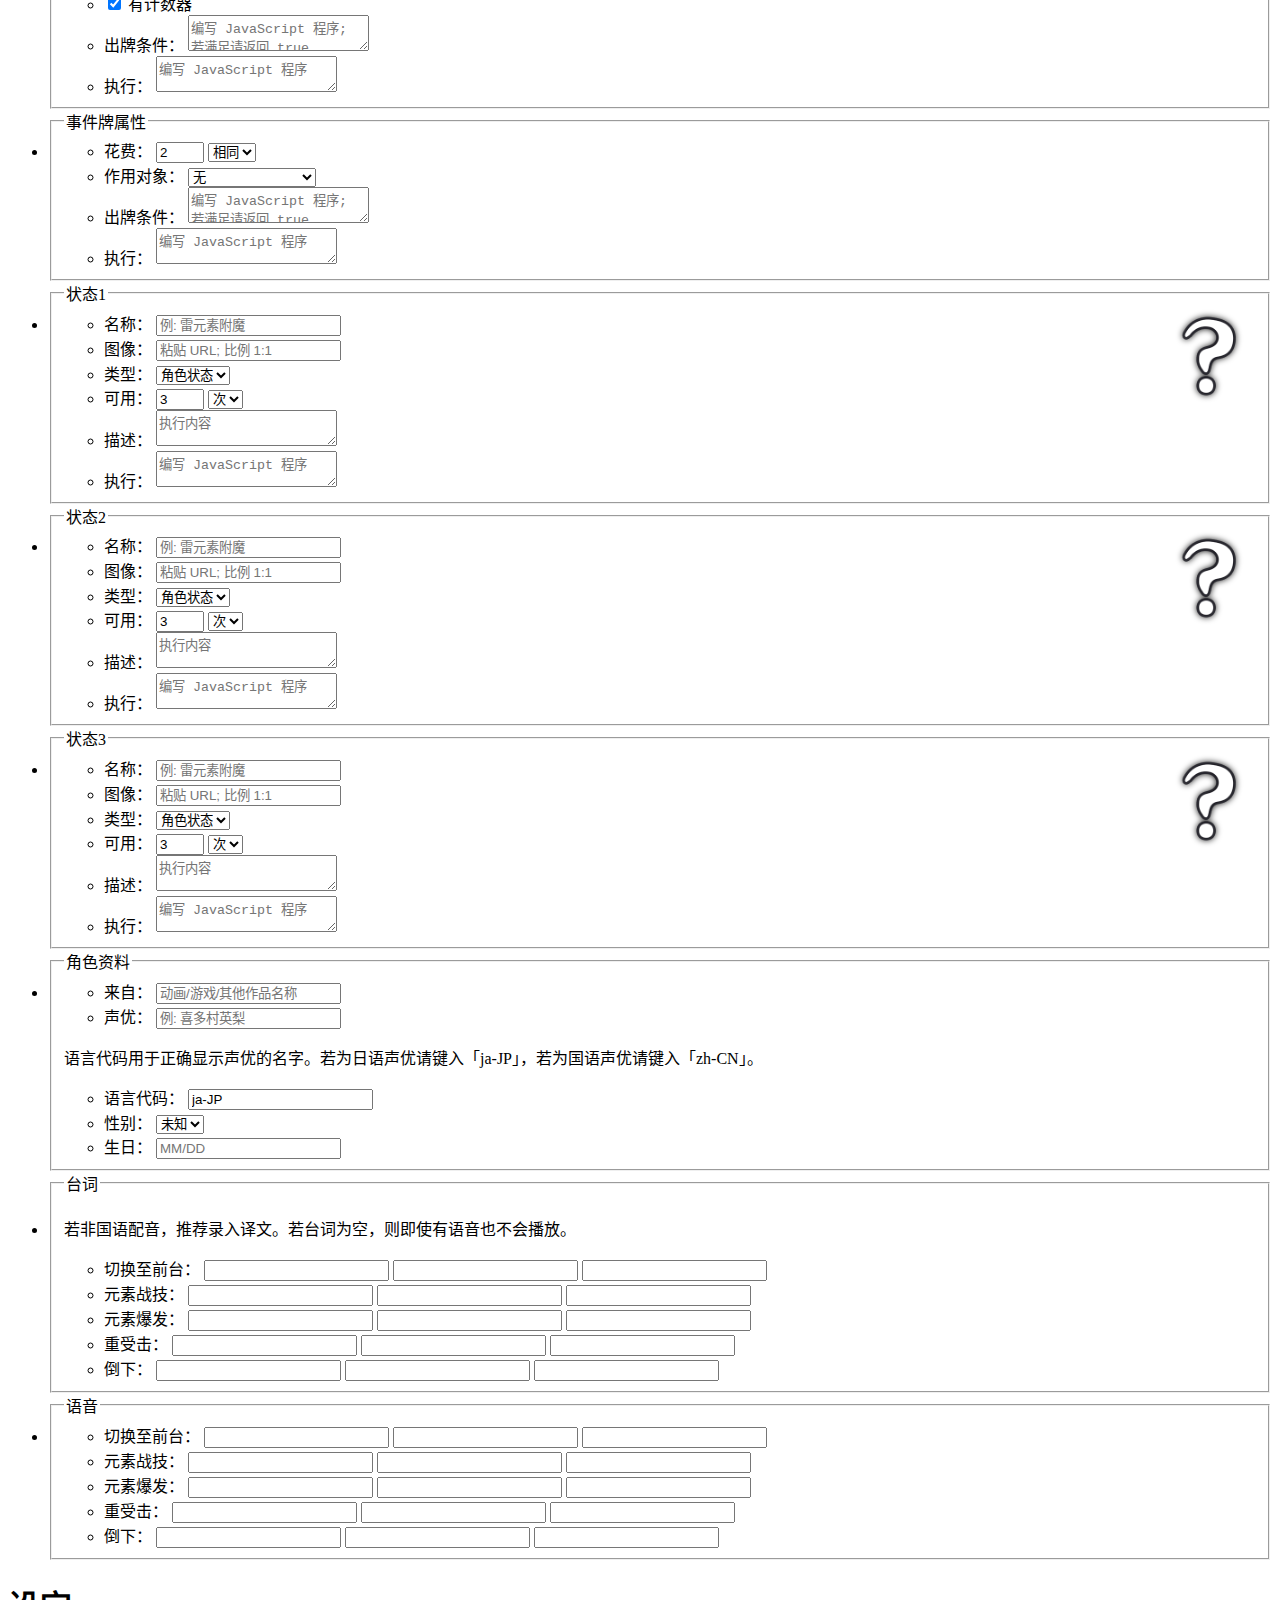
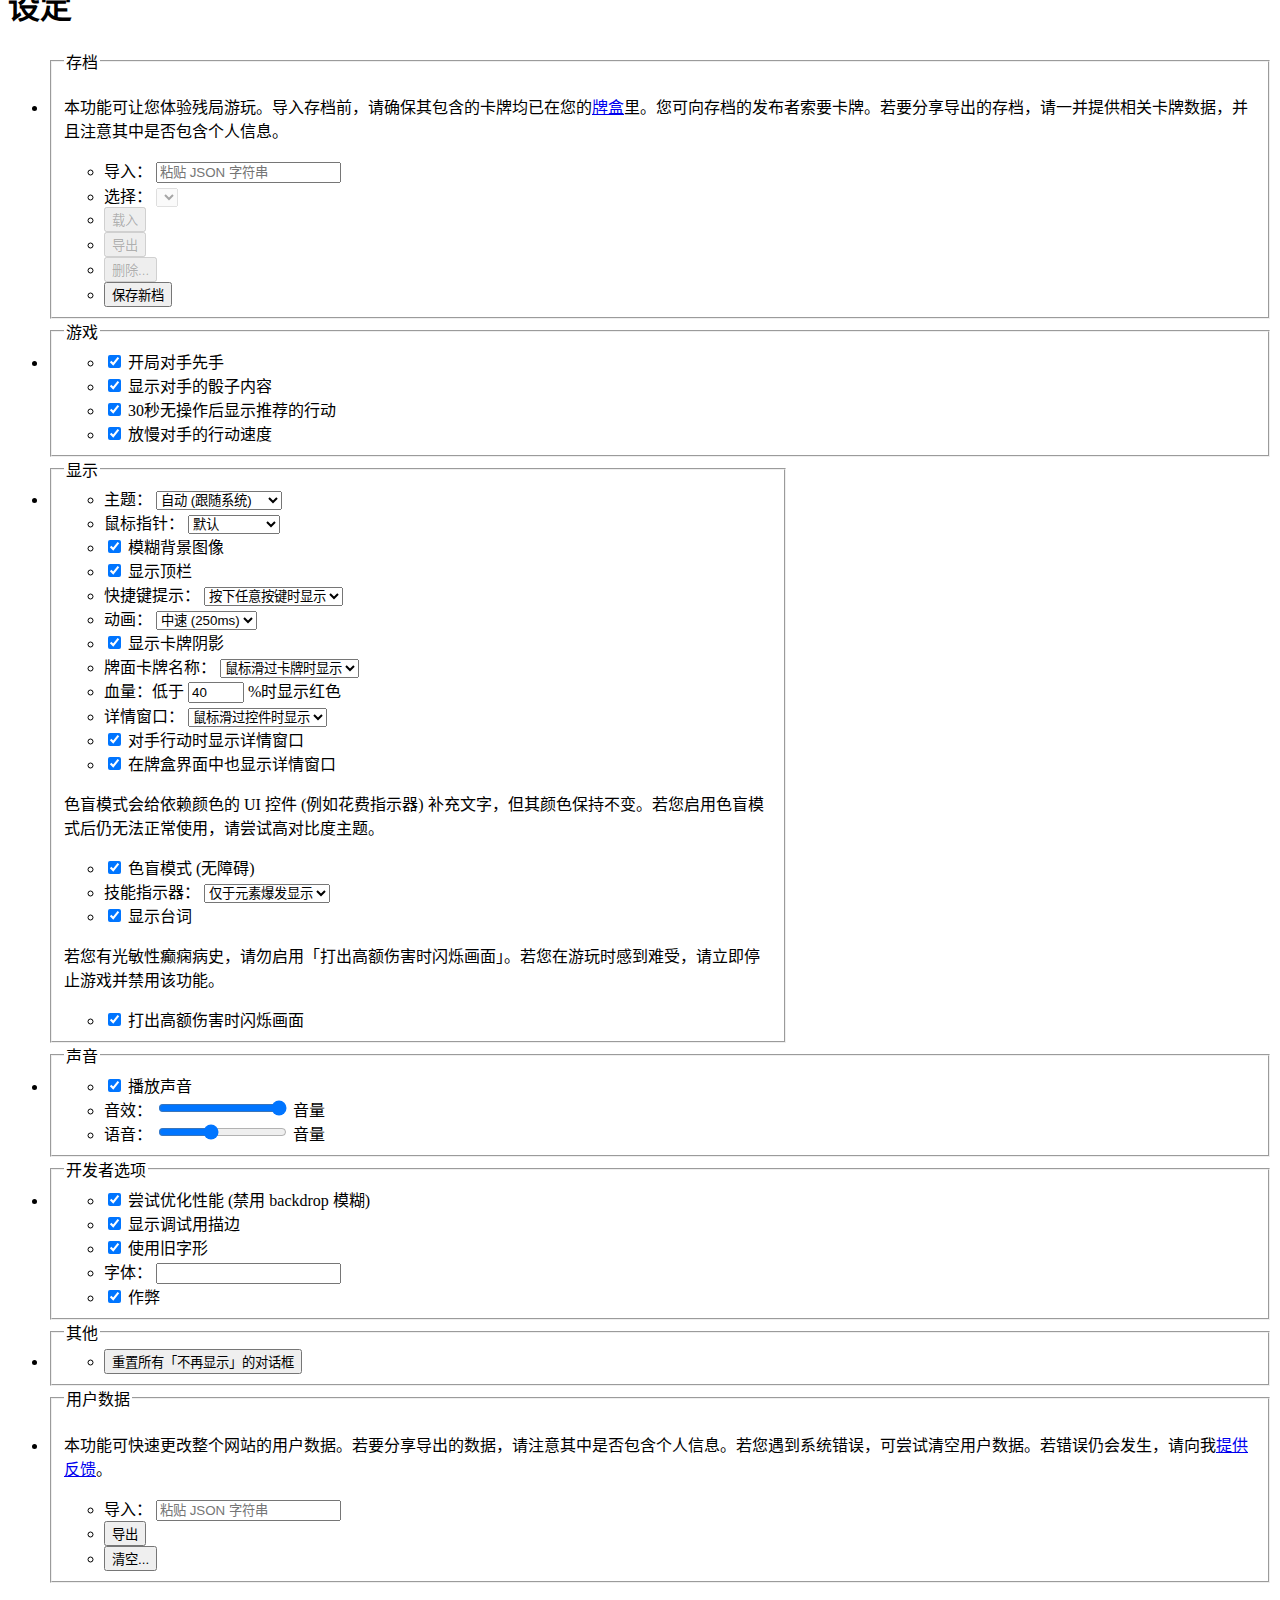
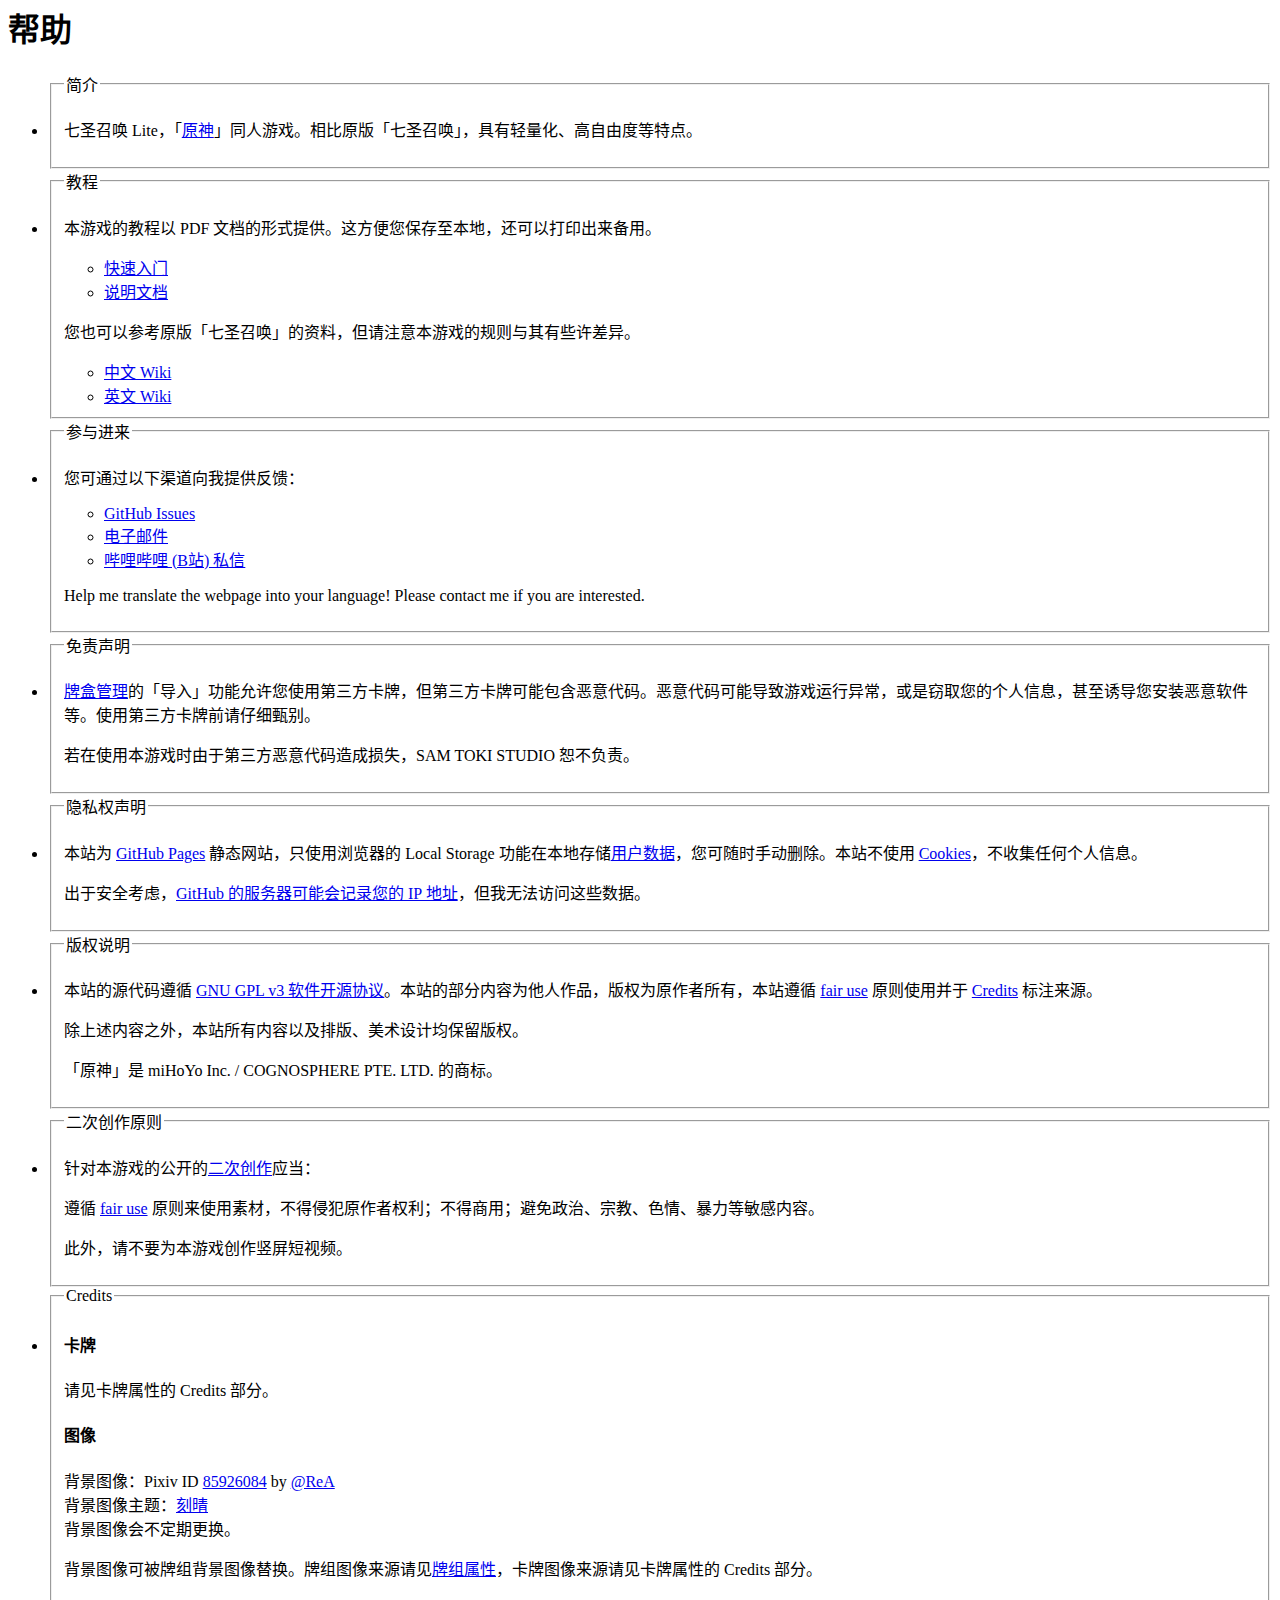
==== commit c311f1b1: "Update information." ====
--- a/PROJECT/index.html
+++ b/PROJECT/index.html
@@ -4511,9 +4511,9 @@
 									<span>若载入缓慢，请检查网络状态，或尝试更换网络代理。可前往<a href="#Item_HelpTutorial" onclick="ShowIAmHere('Item_HelpTutorial')">教程</a>以了解更多。</span>
 								</li>
 								<li class="Ctrl" id="Ctrl_GameLoadingPrompt">
-									<svg class="Icon Spin" id="Icon_GameSpinner" viewBox="0 0 16 16">
+									<svg class="Icon Spin" viewBox="0 0 16 16">
 										<path d="M11.534 7h3.932a.25.25 0 0 1 .192.41l-1.966 2.36a.25.25 0 0 1-.384 0l-1.966-2.36a.25.25 0 0 1 .192-.41m-11 2h3.932a.25.25 0 0 0 .192-.41L2.692 6.23a.25.25 0 0 0-.384 0L.342 8.59A.25.25 0 0 0 .534 9"/>
-										<path fill-rule="evenodd" d="M8 3c-1.552 0-2.94.707-3.857 1.818a.5.5 0 1 1-.771-.636A6.002 6.002 0 0 1 13.917 7H12.9A5 5 0 0 0 8 3M3.1 9a5.002 5.002 0 0 0 8.757 2.182.5.5 0 1 1 .771.636A6.002 6.002 0 0 1 2.083 9z"/>
+										<path d="M8 3c-1.552 0-2.94.707-3.857 1.818a.5.5 0 1 1-.771-.636A6.002 6.002 0 0 1 13.917 7H12.9A5 5 0 0 0 8 3M3.1 9a5.002 5.002 0 0 0 8.757 2.182.5.5 0 1 1 .771.636A6.002 6.002 0 0 1 2.083 9z"/>
 									</svg>
 									<span class="LabelAfterIcon" id="Label_GameLoadingPrompt">载入状态</span>
 								</li>
@@ -4883,7 +4883,7 @@
 									<button class="Cmdbtn ShownAsLabel" id="Cmdbtn_GameInfoWindowCharacterCard" onclick="ToggleInfoWindowCollapse('CharacterCard')">
 										<h4>角色牌</h4>
 										<svg class="Icon Smaller CollapseCaret" viewBox="0 0 16 16">
-											<path fill-rule="evenodd" d="M1.646 4.646a.5.5 0 0 1 .708 0L8 10.293l5.646-5.647a.5.5 0 0 1 .708.708l-6 6a.5.5 0 0 1-.708 0l-6-6a.5.5 0 0 1 0-.708"/>
+											<path d="M1.646 4.646a.5.5 0 0 1 .708 0L8 10.293l5.646-5.647a.5.5 0 0 1 .708.708l-6 6a.5.5 0 0 1-.708 0l-6-6a.5.5 0 0 1 0-.708"/>
 										</svg>
 									</button>
 								</li>
@@ -4927,7 +4927,7 @@
 									<button class="Cmdbtn ShownAsLabel" id="Cmdbtn_GameInfoWindowNormalAttack" onclick="ToggleInfoWindowCollapse('NormalAttack')">
 										<h4>普通攻击</h4>
 										<svg class="Icon Smaller CollapseCaret" viewBox="0 0 16 16">
-											<path fill-rule="evenodd" d="M1.646 4.646a.5.5 0 0 1 .708 0L8 10.293l5.646-5.647a.5.5 0 0 1 .708.708l-6 6a.5.5 0 0 1-.708 0l-6-6a.5.5 0 0 1 0-.708"/>
+											<path d="M1.646 4.646a.5.5 0 0 1 .708 0L8 10.293l5.646-5.647a.5.5 0 0 1 .708.708l-6 6a.5.5 0 0 1-.708 0l-6-6a.5.5 0 0 1 0-.708"/>
 										</svg>
 									</button>
 								</li>
@@ -4962,7 +4962,7 @@
 									<button class="Cmdbtn ShownAsLabel" id="Cmdbtn_GameInfoWindowElementalSkill" onclick="ToggleInfoWindowCollapse('ElementalSkill')">
 										<h4>元素战技</h4>
 										<svg class="Icon Smaller CollapseCaret" viewBox="0 0 16 16">
-											<path fill-rule="evenodd" d="M1.646 4.646a.5.5 0 0 1 .708 0L8 10.293l5.646-5.647a.5.5 0 0 1 .708.708l-6 6a.5.5 0 0 1-.708 0l-6-6a.5.5 0 0 1 0-.708"/>
+											<path d="M1.646 4.646a.5.5 0 0 1 .708 0L8 10.293l5.646-5.647a.5.5 0 0 1 .708.708l-6 6a.5.5 0 0 1-.708 0l-6-6a.5.5 0 0 1 0-.708"/>
 										</svg>
 									</button>
 								</li>
@@ -4991,7 +4991,7 @@
 									<button class="Cmdbtn ShownAsLabel" id="Cmdbtn_GameInfoWindowSecondaryElementalSkill" onclick="ToggleInfoWindowCollapse('SecondaryElementalSkill')">
 										<h4>第二元素战技</h4>
 										<svg class="Icon Smaller CollapseCaret" viewBox="0 0 16 16">
-											<path fill-rule="evenodd" d="M1.646 4.646a.5.5 0 0 1 .708 0L8 10.293l5.646-5.647a.5.5 0 0 1 .708.708l-6 6a.5.5 0 0 1-.708 0l-6-6a.5.5 0 0 1 0-.708"/>
+											<path d="M1.646 4.646a.5.5 0 0 1 .708 0L8 10.293l5.646-5.647a.5.5 0 0 1 .708.708l-6 6a.5.5 0 0 1-.708 0l-6-6a.5.5 0 0 1 0-.708"/>
 										</svg>
 									</button>
 								</li>
@@ -5020,7 +5020,7 @@
 									<button class="Cmdbtn ShownAsLabel" id="Cmdbtn_GameInfoWindowElementalBurst" onclick="ToggleInfoWindowCollapse('ElementalBurst')">
 										<h4>元素爆发</h4>
 										<svg class="Icon Smaller CollapseCaret" viewBox="0 0 16 16">
-											<path fill-rule="evenodd" d="M1.646 4.646a.5.5 0 0 1 .708 0L8 10.293l5.646-5.647a.5.5 0 0 1 .708.708l-6 6a.5.5 0 0 1-.708 0l-6-6a.5.5 0 0 1 0-.708"/>
+											<path d="M1.646 4.646a.5.5 0 0 1 .708 0L8 10.293l5.646-5.647a.5.5 0 0 1 .708.708l-6 6a.5.5 0 0 1-.708 0l-6-6a.5.5 0 0 1 0-.708"/>
 										</svg>
 									</button>
 								</li>
@@ -5049,7 +5049,7 @@
 									<button class="Cmdbtn ShownAsLabel" id="Cmdbtn_GameInfoWindowIntroSkill" onclick="ToggleInfoWindowCollapse('IntroSkill')">
 										<h4>进场技能</h4>
 										<svg class="Icon Smaller CollapseCaret" viewBox="0 0 16 16">
-											<path fill-rule="evenodd" d="M1.646 4.646a.5.5 0 0 1 .708 0L8 10.293l5.646-5.647a.5.5 0 0 1 .708.708l-6 6a.5.5 0 0 1-.708 0l-6-6a.5.5 0 0 1 0-.708"/>
+											<path d="M1.646 4.646a.5.5 0 0 1 .708 0L8 10.293l5.646-5.647a.5.5 0 0 1 .708.708l-6 6a.5.5 0 0 1-.708 0l-6-6a.5.5 0 0 1 0-.708"/>
 										</svg>
 									</button>
 								</li>
@@ -5070,7 +5070,7 @@
 									<button class="Cmdbtn ShownAsLabel" id="Cmdbtn_GameInfoWindowOutroSkill" onclick="ToggleInfoWindowCollapse('OutroSkill')">
 										<h4>退场技能</h4>
 										<svg class="Icon Smaller CollapseCaret" viewBox="0 0 16 16">
-											<path fill-rule="evenodd" d="M1.646 4.646a.5.5 0 0 1 .708 0L8 10.293l5.646-5.647a.5.5 0 0 1 .708.708l-6 6a.5.5 0 0 1-.708 0l-6-6a.5.5 0 0 1 0-.708"/>
+											<path d="M1.646 4.646a.5.5 0 0 1 .708 0L8 10.293l5.646-5.647a.5.5 0 0 1 .708.708l-6 6a.5.5 0 0 1-.708 0l-6-6a.5.5 0 0 1 0-.708"/>
 										</svg>
 									</button>
 								</li>
@@ -5091,7 +5091,7 @@
 									<button class="Cmdbtn ShownAsLabel" id="Cmdbtn_GameInfoWindowPassiveSkill" onclick="ToggleInfoWindowCollapse('PassiveSkill')">
 										<h4>被动技能</h4>
 										<svg class="Icon Smaller CollapseCaret" viewBox="0 0 16 16">
-											<path fill-rule="evenodd" d="M1.646 4.646a.5.5 0 0 1 .708 0L8 10.293l5.646-5.647a.5.5 0 0 1 .708.708l-6 6a.5.5 0 0 1-.708 0l-6-6a.5.5 0 0 1 0-.708"/>
+											<path d="M1.646 4.646a.5.5 0 0 1 .708 0L8 10.293l5.646-5.647a.5.5 0 0 1 .708.708l-6 6a.5.5 0 0 1-.708 0l-6-6a.5.5 0 0 1 0-.708"/>
 										</svg>
 									</button>
 								</li>
@@ -5112,7 +5112,7 @@
 									<button class="Cmdbtn ShownAsLabel" id="Cmdbtn_GameInfoWindowAffiliatedCard" onclick="ToggleInfoWindowCollapse('AffiliatedCard')">
 										<h4>附属卡牌</h4>
 										<svg class="Icon Smaller CollapseCaret" viewBox="0 0 16 16">
-											<path fill-rule="evenodd" d="M1.646 4.646a.5.5 0 0 1 .708 0L8 10.293l5.646-5.647a.5.5 0 0 1 .708.708l-6 6a.5.5 0 0 1-.708 0l-6-6a.5.5 0 0 1 0-.708"/>
+											<path d="M1.646 4.646a.5.5 0 0 1 .708 0L8 10.293l5.646-5.647a.5.5 0 0 1 .708.708l-6 6a.5.5 0 0 1-.708 0l-6-6a.5.5 0 0 1 0-.708"/>
 										</svg>
 									</button>
 								</li>
@@ -5147,7 +5147,7 @@
 									<button class="Cmdbtn ShownAsLabel" id="Cmdbtn_GameInfoWindowSummonsCard" onclick="ToggleInfoWindowCollapse('SummonsCard')">
 										<h4>召唤物牌</h4>
 										<svg class="Icon Smaller CollapseCaret" viewBox="0 0 16 16">
-											<path fill-rule="evenodd" d="M1.646 4.646a.5.5 0 0 1 .708 0L8 10.293l5.646-5.647a.5.5 0 0 1 .708.708l-6 6a.5.5 0 0 1-.708 0l-6-6a.5.5 0 0 1 0-.708"/>
+											<path d="M1.646 4.646a.5.5 0 0 1 .708 0L8 10.293l5.646-5.647a.5.5 0 0 1 .708.708l-6 6a.5.5 0 0 1-.708 0l-6-6a.5.5 0 0 1 0-.708"/>
 										</svg>
 									</button>
 								</li>
@@ -5173,7 +5173,7 @@
 									<button class="Cmdbtn ShownAsLabel" id="Cmdbtn_GameInfoWindowTalentCard" onclick="ToggleInfoWindowCollapse('TalentCard')">
 										<h4>天赋牌</h4>
 										<svg class="Icon Smaller CollapseCaret" viewBox="0 0 16 16">
-											<path fill-rule="evenodd" d="M1.646 4.646a.5.5 0 0 1 .708 0L8 10.293l5.646-5.647a.5.5 0 0 1 .708.708l-6 6a.5.5 0 0 1-.708 0l-6-6a.5.5 0 0 1 0-.708"/>
+											<path d="M1.646 4.646a.5.5 0 0 1 .708 0L8 10.293l5.646-5.647a.5.5 0 0 1 .708.708l-6 6a.5.5 0 0 1-.708 0l-6-6a.5.5 0 0 1 0-.708"/>
 										</svg>
 									</button>
 								</li>
@@ -5214,7 +5214,7 @@
 									<button class="Cmdbtn ShownAsLabel" id="Cmdbtn_GameInfoWindowWeaponCard" onclick="ToggleInfoWindowCollapse('WeaponCard')">
 										<h4>武器牌</h4>
 										<svg class="Icon Smaller CollapseCaret" viewBox="0 0 16 16">
-											<path fill-rule="evenodd" d="M1.646 4.646a.5.5 0 0 1 .708 0L8 10.293l5.646-5.647a.5.5 0 0 1 .708.708l-6 6a.5.5 0 0 1-.708 0l-6-6a.5.5 0 0 1 0-.708"/>
+											<path d="M1.646 4.646a.5.5 0 0 1 .708 0L8 10.293l5.646-5.647a.5.5 0 0 1 .708.708l-6 6a.5.5 0 0 1-.708 0l-6-6a.5.5 0 0 1 0-.708"/>
 										</svg>
 									</button>
 								</li>
@@ -5246,7 +5246,7 @@
 									<button class="Cmdbtn ShownAsLabel" id="Cmdbtn_GameInfoWindowArtifactCard" onclick="ToggleInfoWindowCollapse('ArtifactCard')">
 										<h4>圣遗物牌</h4>
 										<svg class="Icon Smaller CollapseCaret" viewBox="0 0 16 16">
-											<path fill-rule="evenodd" d="M1.646 4.646a.5.5 0 0 1 .708 0L8 10.293l5.646-5.647a.5.5 0 0 1 .708.708l-6 6a.5.5 0 0 1-.708 0l-6-6a.5.5 0 0 1 0-.708"/>
+											<path d="M1.646 4.646a.5.5 0 0 1 .708 0L8 10.293l5.646-5.647a.5.5 0 0 1 .708.708l-6 6a.5.5 0 0 1-.708 0l-6-6a.5.5 0 0 1 0-.708"/>
 										</svg>
 									</button>
 								</li>
@@ -5275,7 +5275,7 @@
 									<button class="Cmdbtn ShownAsLabel" id="Cmdbtn_GameInfoWindowSupportCard" onclick="ToggleInfoWindowCollapse('SupportCard')">
 										<h4>支援牌</h4>
 										<svg class="Icon Smaller CollapseCaret" viewBox="0 0 16 16">
-											<path fill-rule="evenodd" d="M1.646 4.646a.5.5 0 0 1 .708 0L8 10.293l5.646-5.647a.5.5 0 0 1 .708.708l-6 6a.5.5 0 0 1-.708 0l-6-6a.5.5 0 0 1 0-.708"/>
+											<path d="M1.646 4.646a.5.5 0 0 1 .708 0L8 10.293l5.646-5.647a.5.5 0 0 1 .708.708l-6 6a.5.5 0 0 1-.708 0l-6-6a.5.5 0 0 1 0-.708"/>
 										</svg>
 									</button>
 								</li>
@@ -5307,7 +5307,7 @@
 									<button class="Cmdbtn ShownAsLabel" id="Cmdbtn_GameInfoWindowEventCard" onclick="ToggleInfoWindowCollapse('EventCard')">
 										<h4>事件牌</h4>
 										<svg class="Icon Smaller CollapseCaret" viewBox="0 0 16 16">
-											<path fill-rule="evenodd" d="M1.646 4.646a.5.5 0 0 1 .708 0L8 10.293l5.646-5.647a.5.5 0 0 1 .708.708l-6 6a.5.5 0 0 1-.708 0l-6-6a.5.5 0 0 1 0-.708"/>
+											<path d="M1.646 4.646a.5.5 0 0 1 .708 0L8 10.293l5.646-5.647a.5.5 0 0 1 .708.708l-6 6a.5.5 0 0 1-.708 0l-6-6a.5.5 0 0 1 0-.708"/>
 										</svg>
 									</button>
 								</li>
@@ -5336,7 +5336,7 @@
 									<button class="Cmdbtn ShownAsLabel" id="Cmdbtn_GameInfoWindowStatus1" onclick="ToggleInfoWindowCollapse('Status1')">
 										<h4>状态1</h4>
 										<svg class="Icon Smaller CollapseCaret" viewBox="0 0 16 16">
-											<path fill-rule="evenodd" d="M1.646 4.646a.5.5 0 0 1 .708 0L8 10.293l5.646-5.647a.5.5 0 0 1 .708.708l-6 6a.5.5 0 0 1-.708 0l-6-6a.5.5 0 0 1 0-.708"/>
+											<path d="M1.646 4.646a.5.5 0 0 1 .708 0L8 10.293l5.646-5.647a.5.5 0 0 1 .708.708l-6 6a.5.5 0 0 1-.708 0l-6-6a.5.5 0 0 1 0-.708"/>
 										</svg>
 									</button>
 								</li>
@@ -5365,7 +5365,7 @@
 									<button class="Cmdbtn ShownAsLabel" id="Cmdbtn_GameInfoWindowStatus2" onclick="ToggleInfoWindowCollapse('Status2')">
 										<h4>状态2</h4>
 										<svg class="Icon Smaller CollapseCaret" viewBox="0 0 16 16">
-											<path fill-rule="evenodd" d="M1.646 4.646a.5.5 0 0 1 .708 0L8 10.293l5.646-5.647a.5.5 0 0 1 .708.708l-6 6a.5.5 0 0 1-.708 0l-6-6a.5.5 0 0 1 0-.708"/>
+											<path d="M1.646 4.646a.5.5 0 0 1 .708 0L8 10.293l5.646-5.647a.5.5 0 0 1 .708.708l-6 6a.5.5 0 0 1-.708 0l-6-6a.5.5 0 0 1 0-.708"/>
 										</svg>
 									</button>
 								</li>
@@ -5394,7 +5394,7 @@
 									<button class="Cmdbtn ShownAsLabel" id="Cmdbtn_GameInfoWindowStatus3" onclick="ToggleInfoWindowCollapse('Status3')">
 										<h4>状态3</h4>
 										<svg class="Icon Smaller CollapseCaret" viewBox="0 0 16 16">
-											<path fill-rule="evenodd" d="M1.646 4.646a.5.5 0 0 1 .708 0L8 10.293l5.646-5.647a.5.5 0 0 1 .708.708l-6 6a.5.5 0 0 1-.708 0l-6-6a.5.5 0 0 1 0-.708"/>
+											<path d="M1.646 4.646a.5.5 0 0 1 .708 0L8 10.293l5.646-5.647a.5.5 0 0 1 .708.708l-6 6a.5.5 0 0 1-.708 0l-6-6a.5.5 0 0 1 0-.708"/>
 										</svg>
 									</button>
 								</li>
@@ -5423,7 +5423,7 @@
 									<button class="Cmdbtn ShownAsLabel" id="Cmdbtn_GameInfoWindowCharacterProfile" onclick="ToggleInfoWindowCollapse('CharacterProfile')">
 										<h4>角色资料</h4>
 										<svg class="Icon Smaller CollapseCaret" viewBox="0 0 16 16">
-											<path fill-rule="evenodd" d="M1.646 4.646a.5.5 0 0 1 .708 0L8 10.293l5.646-5.647a.5.5 0 0 1 .708.708l-6 6a.5.5 0 0 1-.708 0l-6-6a.5.5 0 0 1 0-.708"/>
+											<path d="M1.646 4.646a.5.5 0 0 1 .708 0L8 10.293l5.646-5.647a.5.5 0 0 1 .708.708l-6 6a.5.5 0 0 1-.708 0l-6-6a.5.5 0 0 1 0-.708"/>
 										</svg>
 									</button>
 								</li>
@@ -5443,7 +5443,7 @@
 									<button class="Cmdbtn ShownAsLabel" id="Cmdbtn_GameInfoWindowCredits" onclick="ToggleInfoWindowCollapse('Credits')">
 										<h4>Credits</h4>
 										<svg class="Icon Smaller CollapseCaret" viewBox="0 0 16 16">
-											<path fill-rule="evenodd" d="M1.646 4.646a.5.5 0 0 1 .708 0L8 10.293l5.646-5.647a.5.5 0 0 1 .708.708l-6 6a.5.5 0 0 1-.708 0l-6-6a.5.5 0 0 1 0-.708"/>
+											<path d="M1.646 4.646a.5.5 0 0 1 .708 0L8 10.293l5.646-5.647a.5.5 0 0 1 .708.708l-6 6a.5.5 0 0 1-.708 0l-6-6a.5.5 0 0 1 0-.708"/>
 										</svg>
 									</button>
 								</li>
@@ -5464,7 +5464,7 @@
 									<button class="Cmdbtn ShownAsLabel" id="Cmdbtn_GameInfoWindowTechInfo" onclick="ToggleInfoWindowCollapse('TechInfo')">
 										<h4>技术信息</h4>
 										<svg class="Icon Smaller CollapseCaret" viewBox="0 0 16 16">
-											<path fill-rule="evenodd" d="M1.646 4.646a.5.5 0 0 1 .708 0L8 10.293l5.646-5.647a.5.5 0 0 1 .708.708l-6 6a.5.5 0 0 1-.708 0l-6-6a.5.5 0 0 1 0-.708"/>
+											<path d="M1.646 4.646a.5.5 0 0 1 .708 0L8 10.293l5.646-5.647a.5.5 0 0 1 .708.708l-6 6a.5.5 0 0 1-.708 0l-6-6a.5.5 0 0 1 0-.708"/>
 										</svg>
 									</button>
 								</li>
@@ -5483,7 +5483,7 @@
 									<button class="Cmdbtn ShownAsLabel" id="Cmdbtn_GameInfoWindowBuiltinStatus" onclick="ToggleInfoWindowCollapse('BuiltinStatus')">
 										<h4>内置状态</h4>
 										<svg class="Icon Smaller CollapseCaret" viewBox="0 0 16 16">
-											<path fill-rule="evenodd" d="M1.646 4.646a.5.5 0 0 1 .708 0L8 10.293l5.646-5.647a.5.5 0 0 1 .708.708l-6 6a.5.5 0 0 1-.708 0l-6-6a.5.5 0 0 1 0-.708"/>
+											<path d="M1.646 4.646a.5.5 0 0 1 .708 0L8 10.293l5.646-5.647a.5.5 0 0 1 .708.708l-6 6a.5.5 0 0 1-.708 0l-6-6a.5.5 0 0 1 0-.708"/>
 										</svg>
 									</button>
 								</li>
@@ -5514,7 +5514,7 @@
 									<button class="Cmdbtn ShownAsLabel" id="Cmdbtn_GameInfoWindowEquippedTalentCard" onclick="ToggleInfoWindowCollapse('EquippedTalentCard')">
 										<h4>装备的天赋牌</h4>
 										<svg class="Icon Smaller CollapseCaret" viewBox="0 0 16 16">
-											<path fill-rule="evenodd" d="M1.646 4.646a.5.5 0 0 1 .708 0L8 10.293l5.646-5.647a.5.5 0 0 1 .708.708l-6 6a.5.5 0 0 1-.708 0l-6-6a.5.5 0 0 1 0-.708"/>
+											<path d="M1.646 4.646a.5.5 0 0 1 .708 0L8 10.293l5.646-5.647a.5.5 0 0 1 .708.708l-6 6a.5.5 0 0 1-.708 0l-6-6a.5.5 0 0 1 0-.708"/>
 										</svg>
 									</button>
 								</li>
@@ -5555,7 +5555,7 @@
 									<button class="Cmdbtn ShownAsLabel" id="Cmdbtn_GameInfoWindowEquippedWeaponCard" onclick="ToggleInfoWindowCollapse('EquippedWeaponCard')">
 										<h4>装备的武器牌</h4>
 										<svg class="Icon Smaller CollapseCaret" viewBox="0 0 16 16">
-											<path fill-rule="evenodd" d="M1.646 4.646a.5.5 0 0 1 .708 0L8 10.293l5.646-5.647a.5.5 0 0 1 .708.708l-6 6a.5.5 0 0 1-.708 0l-6-6a.5.5 0 0 1 0-.708"/>
+											<path d="M1.646 4.646a.5.5 0 0 1 .708 0L8 10.293l5.646-5.647a.5.5 0 0 1 .708.708l-6 6a.5.5 0 0 1-.708 0l-6-6a.5.5 0 0 1 0-.708"/>
 										</svg>
 									</button>
 								</li>
@@ -5587,7 +5587,7 @@
 									<button class="Cmdbtn ShownAsLabel" id="Cmdbtn_GameInfoWindowEquippedArtifactCard" onclick="ToggleInfoWindowCollapse('EquippedArtifactCard')">
 										<h4>装备的圣遗物牌</h4>
 										<svg class="Icon Smaller CollapseCaret" viewBox="0 0 16 16">
-											<path fill-rule="evenodd" d="M1.646 4.646a.5.5 0 0 1 .708 0L8 10.293l5.646-5.647a.5.5 0 0 1 .708.708l-6 6a.5.5 0 0 1-.708 0l-6-6a.5.5 0 0 1 0-.708"/>
+											<path d="M1.646 4.646a.5.5 0 0 1 .708 0L8 10.293l5.646-5.647a.5.5 0 0 1 .708.708l-6 6a.5.5 0 0 1-.708 0l-6-6a.5.5 0 0 1 0-.708"/>
 										</svg>
 									</button>
 								</li>
@@ -5616,7 +5616,7 @@
 									<button class="Cmdbtn ShownAsLabel" id="Cmdbtn_GameInfoWindowCharacterStatus1" onclick="ToggleInfoWindowCollapse('CharacterStatus1')">
 										<h4>角色状态1</h4>
 										<svg class="Icon Smaller CollapseCaret" viewBox="0 0 16 16">
-											<path fill-rule="evenodd" d="M1.646 4.646a.5.5 0 0 1 .708 0L8 10.293l5.646-5.647a.5.5 0 0 1 .708.708l-6 6a.5.5 0 0 1-.708 0l-6-6a.5.5 0 0 1 0-.708"/>
+											<path d="M1.646 4.646a.5.5 0 0 1 .708 0L8 10.293l5.646-5.647a.5.5 0 0 1 .708.708l-6 6a.5.5 0 0 1-.708 0l-6-6a.5.5 0 0 1 0-.708"/>
 										</svg>
 									</button>
 								</li>
@@ -5645,7 +5645,7 @@
 									<button class="Cmdbtn ShownAsLabel" id="Cmdbtn_GameInfoWindowCharacterStatus2" onclick="ToggleInfoWindowCollapse('CharacterStatus2')">
 										<h4>角色状态2</h4>
 										<svg class="Icon Smaller CollapseCaret" viewBox="0 0 16 16">
-											<path fill-rule="evenodd" d="M1.646 4.646a.5.5 0 0 1 .708 0L8 10.293l5.646-5.647a.5.5 0 0 1 .708.708l-6 6a.5.5 0 0 1-.708 0l-6-6a.5.5 0 0 1 0-.708"/>
+											<path d="M1.646 4.646a.5.5 0 0 1 .708 0L8 10.293l5.646-5.647a.5.5 0 0 1 .708.708l-6 6a.5.5 0 0 1-.708 0l-6-6a.5.5 0 0 1 0-.708"/>
 										</svg>
 									</button>
 								</li>
@@ -5674,7 +5674,7 @@
 									<button class="Cmdbtn ShownAsLabel" id="Cmdbtn_GameInfoWindowCharacterStatus3" onclick="ToggleInfoWindowCollapse('CharacterStatus3')">
 										<h4>角色状态3</h4>
 										<svg class="Icon Smaller CollapseCaret" viewBox="0 0 16 16">
-											<path fill-rule="evenodd" d="M1.646 4.646a.5.5 0 0 1 .708 0L8 10.293l5.646-5.647a.5.5 0 0 1 .708.708l-6 6a.5.5 0 0 1-.708 0l-6-6a.5.5 0 0 1 0-.708"/>
+											<path d="M1.646 4.646a.5.5 0 0 1 .708 0L8 10.293l5.646-5.647a.5.5 0 0 1 .708.708l-6 6a.5.5 0 0 1-.708 0l-6-6a.5.5 0 0 1 0-.708"/>
 										</svg>
 									</button>
 								</li>
@@ -5703,7 +5703,7 @@
 									<button class="Cmdbtn ShownAsLabel" id="Cmdbtn_GameInfoWindowCharacterStatus4" onclick="ToggleInfoWindowCollapse('CharacterStatus4')">
 										<h4>角色状态4</h4>
 										<svg class="Icon Smaller CollapseCaret" viewBox="0 0 16 16">
-											<path fill-rule="evenodd" d="M1.646 4.646a.5.5 0 0 1 .708 0L8 10.293l5.646-5.647a.5.5 0 0 1 .708.708l-6 6a.5.5 0 0 1-.708 0l-6-6a.5.5 0 0 1 0-.708"/>
+											<path d="M1.646 4.646a.5.5 0 0 1 .708 0L8 10.293l5.646-5.647a.5.5 0 0 1 .708.708l-6 6a.5.5 0 0 1-.708 0l-6-6a.5.5 0 0 1 0-.708"/>
 										</svg>
 									</button>
 								</li>
@@ -5732,7 +5732,7 @@
 									<button class="Cmdbtn ShownAsLabel" id="Cmdbtn_GameInfoWindowPartyStatus1" onclick="ToggleInfoWindowCollapse('PartyStatus1')">
 										<h4>队伍状态1</h4>
 										<svg class="Icon Smaller CollapseCaret" viewBox="0 0 16 16">
-											<path fill-rule="evenodd" d="M1.646 4.646a.5.5 0 0 1 .708 0L8 10.293l5.646-5.647a.5.5 0 0 1 .708.708l-6 6a.5.5 0 0 1-.708 0l-6-6a.5.5 0 0 1 0-.708"/>
+											<path d="M1.646 4.646a.5.5 0 0 1 .708 0L8 10.293l5.646-5.647a.5.5 0 0 1 .708.708l-6 6a.5.5 0 0 1-.708 0l-6-6a.5.5 0 0 1 0-.708"/>
 										</svg>
 									</button>
 								</li>
@@ -5761,7 +5761,7 @@
 									<button class="Cmdbtn ShownAsLabel" id="Cmdbtn_GameInfoWindowPartyStatus2" onclick="ToggleInfoWindowCollapse('PartyStatus2')">
 										<h4>队伍状态2</h4>
 										<svg class="Icon Smaller CollapseCaret" viewBox="0 0 16 16">
-											<path fill-rule="evenodd" d="M1.646 4.646a.5.5 0 0 1 .708 0L8 10.293l5.646-5.647a.5.5 0 0 1 .708.708l-6 6a.5.5 0 0 1-.708 0l-6-6a.5.5 0 0 1 0-.708"/>
+											<path d="M1.646 4.646a.5.5 0 0 1 .708 0L8 10.293l5.646-5.647a.5.5 0 0 1 .708.708l-6 6a.5.5 0 0 1-.708 0l-6-6a.5.5 0 0 1 0-.708"/>
 										</svg>
 									</button>
 								</li>
@@ -5790,7 +5790,7 @@
 									<button class="Cmdbtn ShownAsLabel" id="Cmdbtn_GameInfoWindowPartyStatus3" onclick="ToggleInfoWindowCollapse('PartyStatus3')">
 										<h4>队伍状态3</h4>
 										<svg class="Icon Smaller CollapseCaret" viewBox="0 0 16 16">
-											<path fill-rule="evenodd" d="M1.646 4.646a.5.5 0 0 1 .708 0L8 10.293l5.646-5.647a.5.5 0 0 1 .708.708l-6 6a.5.5 0 0 1-.708 0l-6-6a.5.5 0 0 1 0-.708"/>
+											<path d="M1.646 4.646a.5.5 0 0 1 .708 0L8 10.293l5.646-5.647a.5.5 0 0 1 .708.708l-6 6a.5.5 0 0 1-.708 0l-6-6a.5.5 0 0 1 0-.708"/>
 										</svg>
 									</button>
 								</li>
@@ -5819,7 +5819,7 @@
 									<button class="Cmdbtn ShownAsLabel" id="Cmdbtn_GameInfoWindowPartyStatus4" onclick="ToggleInfoWindowCollapse('PartyStatus4')">
 										<h4>队伍状态4</h4>
 										<svg class="Icon Smaller CollapseCaret" viewBox="0 0 16 16">
-											<path fill-rule="evenodd" d="M1.646 4.646a.5.5 0 0 1 .708 0L8 10.293l5.646-5.647a.5.5 0 0 1 .708.708l-6 6a.5.5 0 0 1-.708 0l-6-6a.5.5 0 0 1 0-.708"/>
+											<path d="M1.646 4.646a.5.5 0 0 1 .708 0L8 10.293l5.646-5.647a.5.5 0 0 1 .708.708l-6 6a.5.5 0 0 1-.708 0l-6-6a.5.5 0 0 1 0-.708"/>
 										</svg>
 									</button>
 								</li>
@@ -7260,8 +7260,8 @@
 											<option value="Default" selected>默认</option>
 											<option value="BTRAhoge">孤独摇滚！</option>
 											<option value="Genshin">原神</option>
+											<option value="GenshinFurina">原神-芙宁娜</option>
 											<option value="GenshinNahida">原神-纳西妲</option>
-											<option value="GenshinFurina">原神-芙宁娜</option>
 										</select>
 									</label>
 								</li>
@@ -7548,7 +7548,7 @@
 							<legend>版权说明</legend>
 							<p>本站的源代码遵循 <a href="https://www.gnu.org/licenses/gpl-3.0.en.html">GNU GPL v3 软件开源协议</a>。本站的部分内容为他人作品，版权为原作者所有，本站遵循 <a href="https://zh.wikipedia.org/wiki/fair_use">fair use</a> 原则使用并于 <a href="#Item_HelpCredits" onclick="ShowIAmHere('Item_HelpCredits')">Credits</a> 标注来源。</p>
 							<p>除上述内容之外，本站所有内容以及排版、美术设计均保留版权。</p>
-							<p>「原神」「Genshin Impact」是 miHoYo Inc. 与 COGNOSPHERE PTE. LTD. 的商标。SAM TOKI STUDIO 与上述公司没有任何关联。</p>
+							<p>「原神」是 miHoYo Inc. / COGNOSPHERE PTE. LTD. 的商标。</p>
 						</fieldset>
 					</li>
 					<li class="Item" id="Item_FanmadeContentPrinciples">
--- a/PROJECT/styles/style.css
+++ b/PROJECT/styles/style.css
@@ -320,7 +320,7 @@
 							}
 							#SpokenLine_GamePlayer .BalloonTail {
 								top: 0;
-								clip-path: polygon(50% 0, 45% 100%, 55% 100%);
+								clip-path: polygon(50% 0, 55% 100%, 45% 100%);
 							}
 							#SpokenLine_GameOpponent .BalloonTail {
 								top: 60px;
@@ -819,13 +819,13 @@
 							transform-origin: bottom right;
 						}
 						#Game:has(#Card_GamePlayerCharacter1.ActiveCharacter) #SpokenLine_GamePlayer .BalloonTail {
-							clip-path: polygon(0 0, 15% 100%, 25% 100%);
+							clip-path: polygon(0 0, 25% 100%, 15% 100%);
 						}
 						#Game:has(#Card_GamePlayerCharacter2.ActiveCharacter) #SpokenLine_GamePlayer .BalloonTail {
-							clip-path: polygon(50% 0, 45% 100%, 55% 100%);
+							clip-path: polygon(50% 0, 55% 100%, 45% 100%);
 						}
 						#Game:has(#Card_GamePlayerCharacter3.ActiveCharacter) #SpokenLine_GamePlayer .BalloonTail {
-							clip-path: polygon(100% 0, 75% 100%, 85% 100%);
+							clip-path: polygon(100% 0, 85% 100%, 75% 100%);
 						}
 						#Game:has(#Card_GameOpponentCharacter1.ActiveCharacter) #SpokenLine_GameOpponent .BalloonTail {
 							clip-path: polygon(15% 0, 25% 0, 0 100%);
@@ -949,7 +949,7 @@
 						clip-path: polygon(0 0, 100% 0, 50% 100%);
 					}
 					#Ctrl_GameTurnIndicatorOpponent {
-						clip-path: polygon(50% 0, 0 100%, 100% 100%);
+						clip-path: polygon(50% 0, 100% 100%, 0 100%);
 					}
 					#Ctrl_GameTurnIndicatorAdditionalTextPlayer, #Ctrl_GameTurnIndicatorAdditionalTextOpponent {
 						width: 60px; height: 20px;
@@ -1390,7 +1390,7 @@
 				width: calc(100% - 82px);
 			}
 			#CtrlGroup_CasketDecksList .ListItemName {
-				max-width: 125px;
+				max-width: 124px;
 			}
 
 			/* Cards */
@@ -1398,10 +1398,10 @@
 				width: calc(100% - 106px);
 			}
 			#CtrlGroup_CasketCharacterCardsList .ListItemName {
-				max-width: 160px; margin: 0 0 0 1px;
+				max-width: 157px; margin: 0 0 0 1px;
 			}
 			#CtrlGroup_CasketActionCardsList .ListItemName {
-				max-width: 160px;
+				max-width: 178px;
 			}
 			#CtrlGroup_CasketCharacterCardsList .CardImage, #CtrlGroup_CasketActionCardsList .CardImage {
 				margin: 0 0 0 10px;
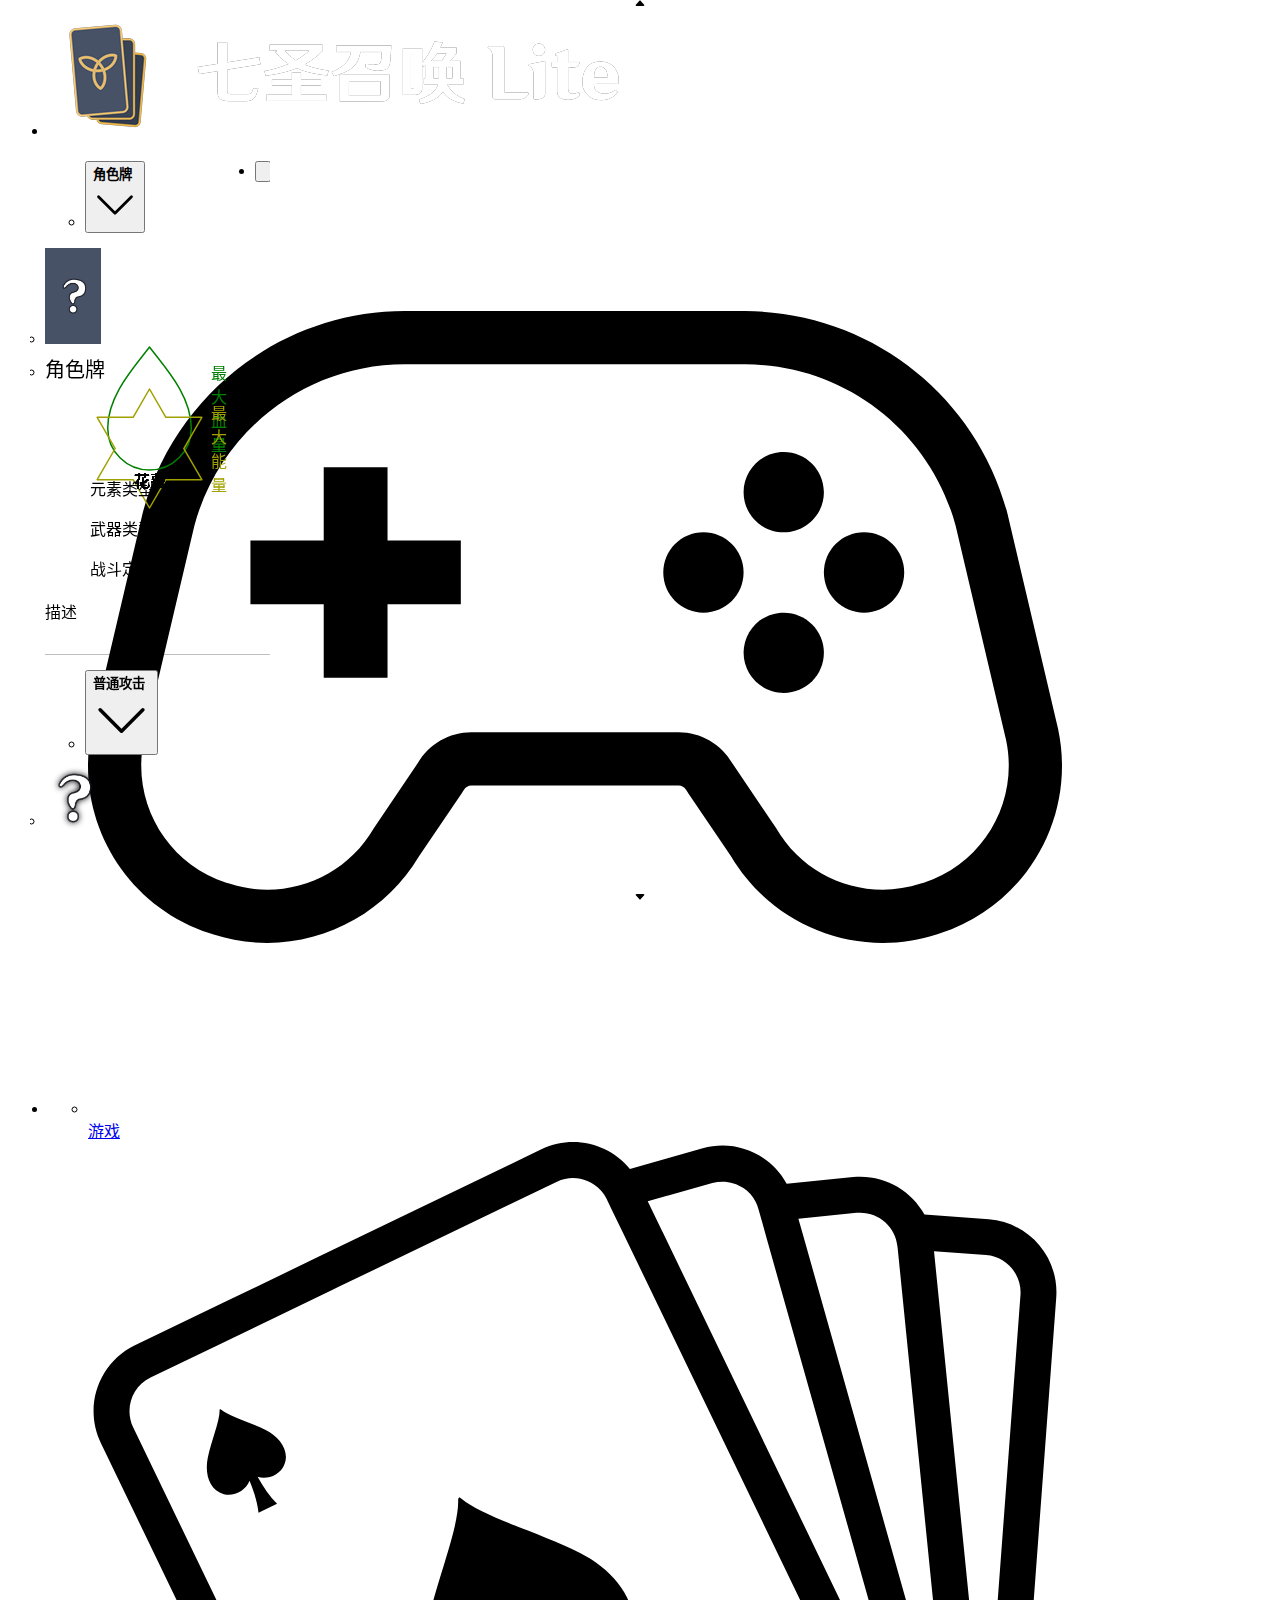
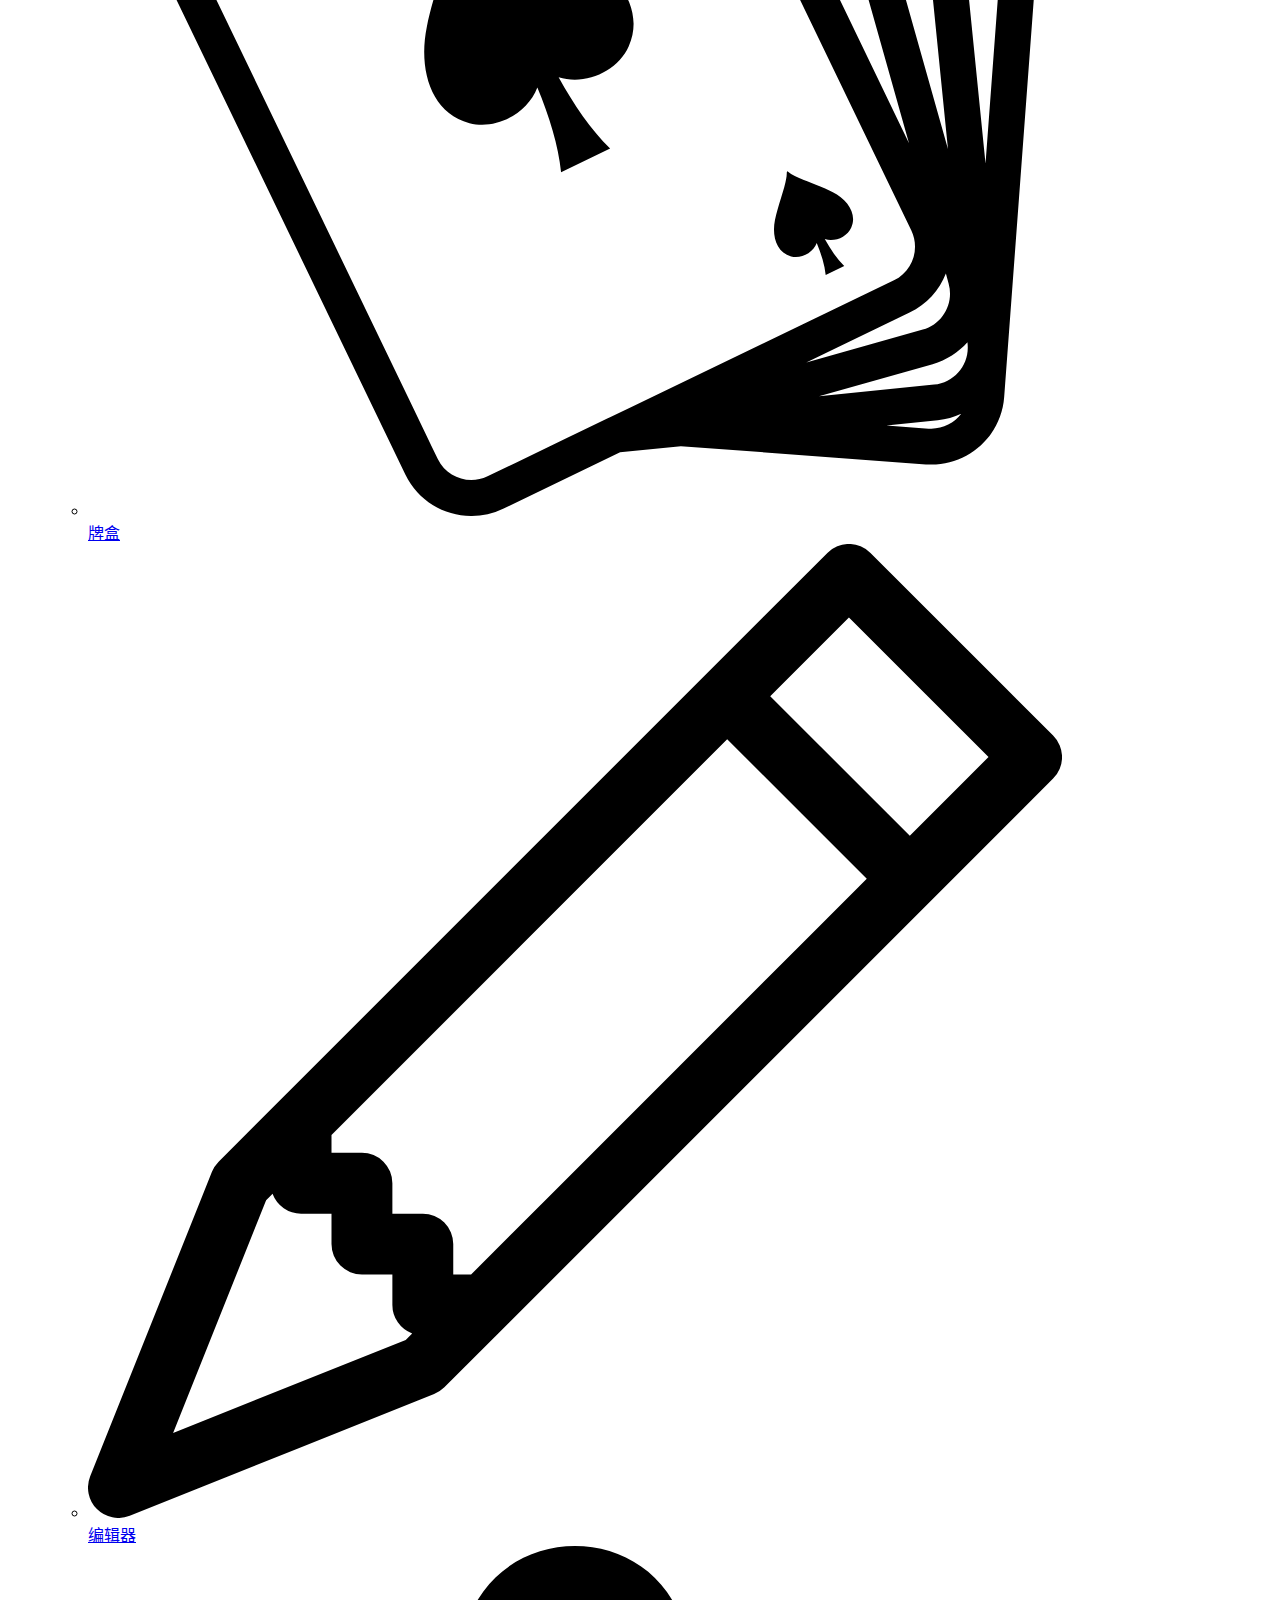
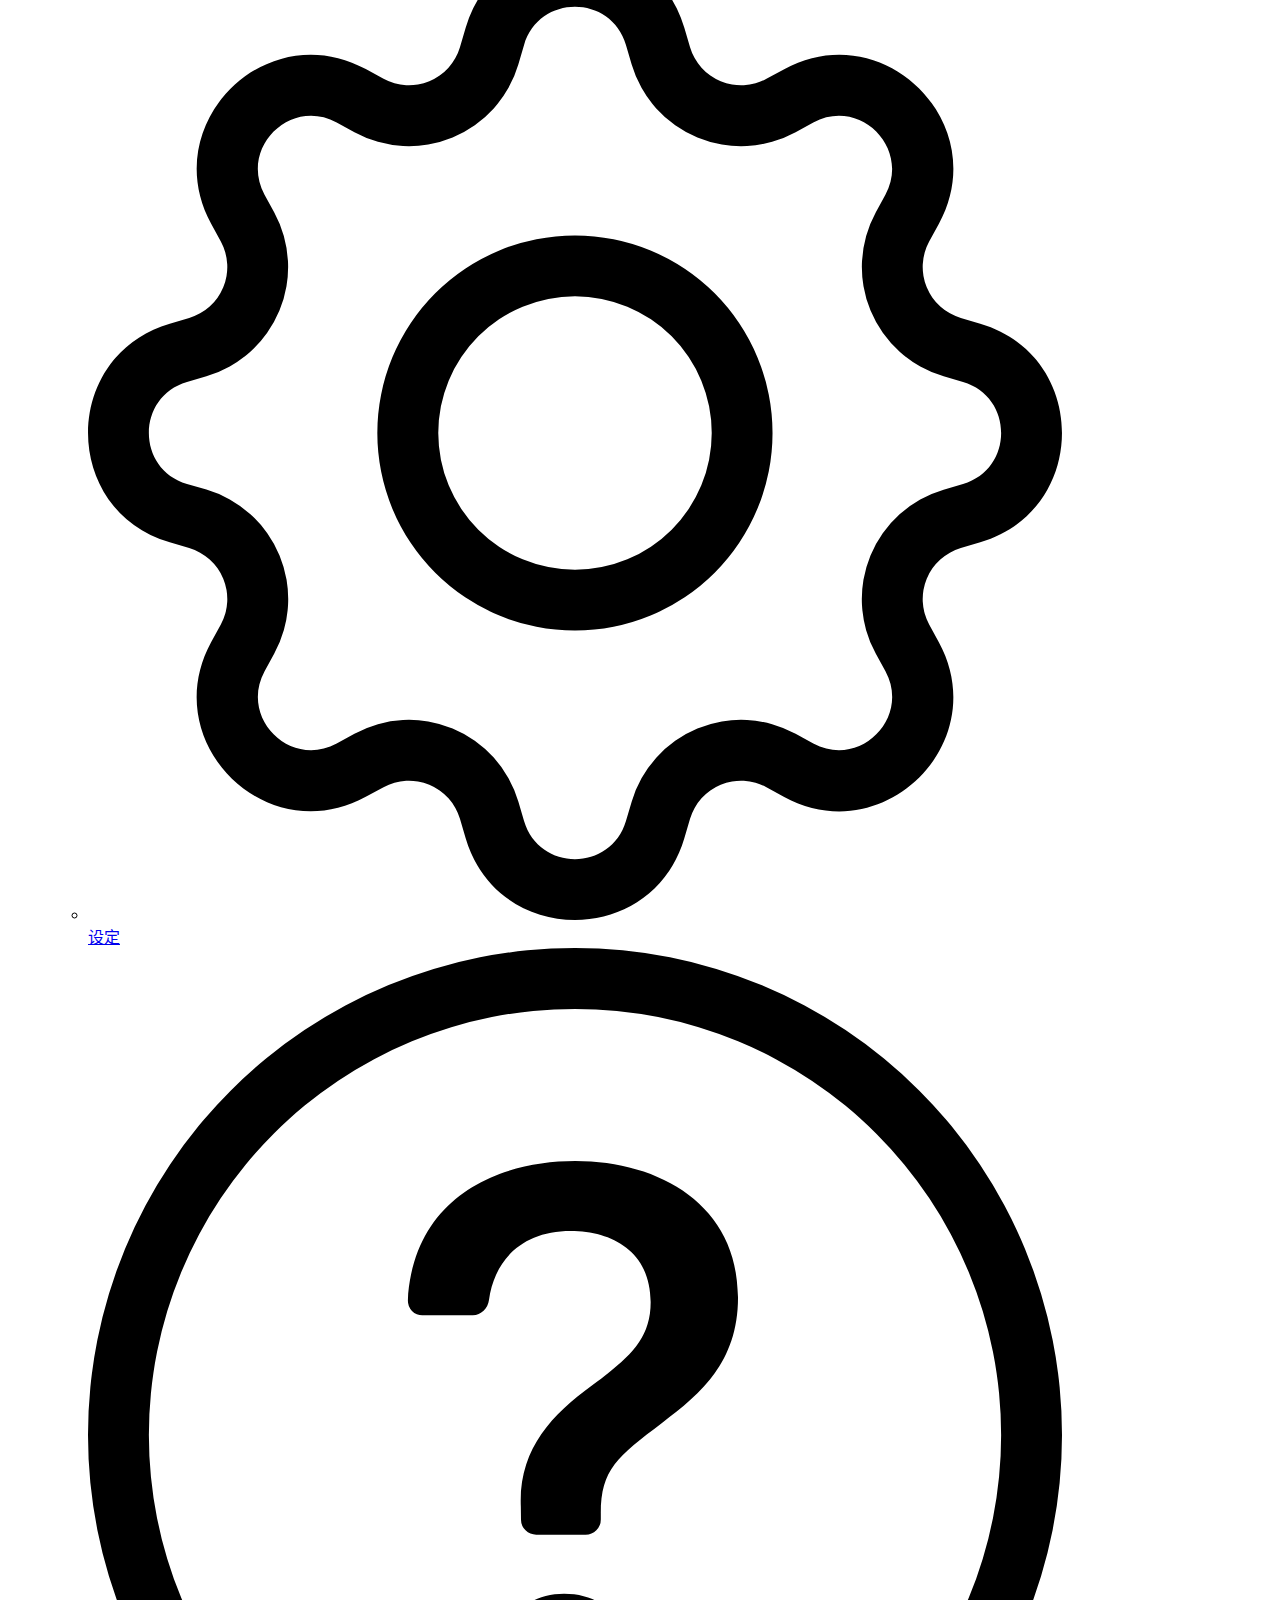
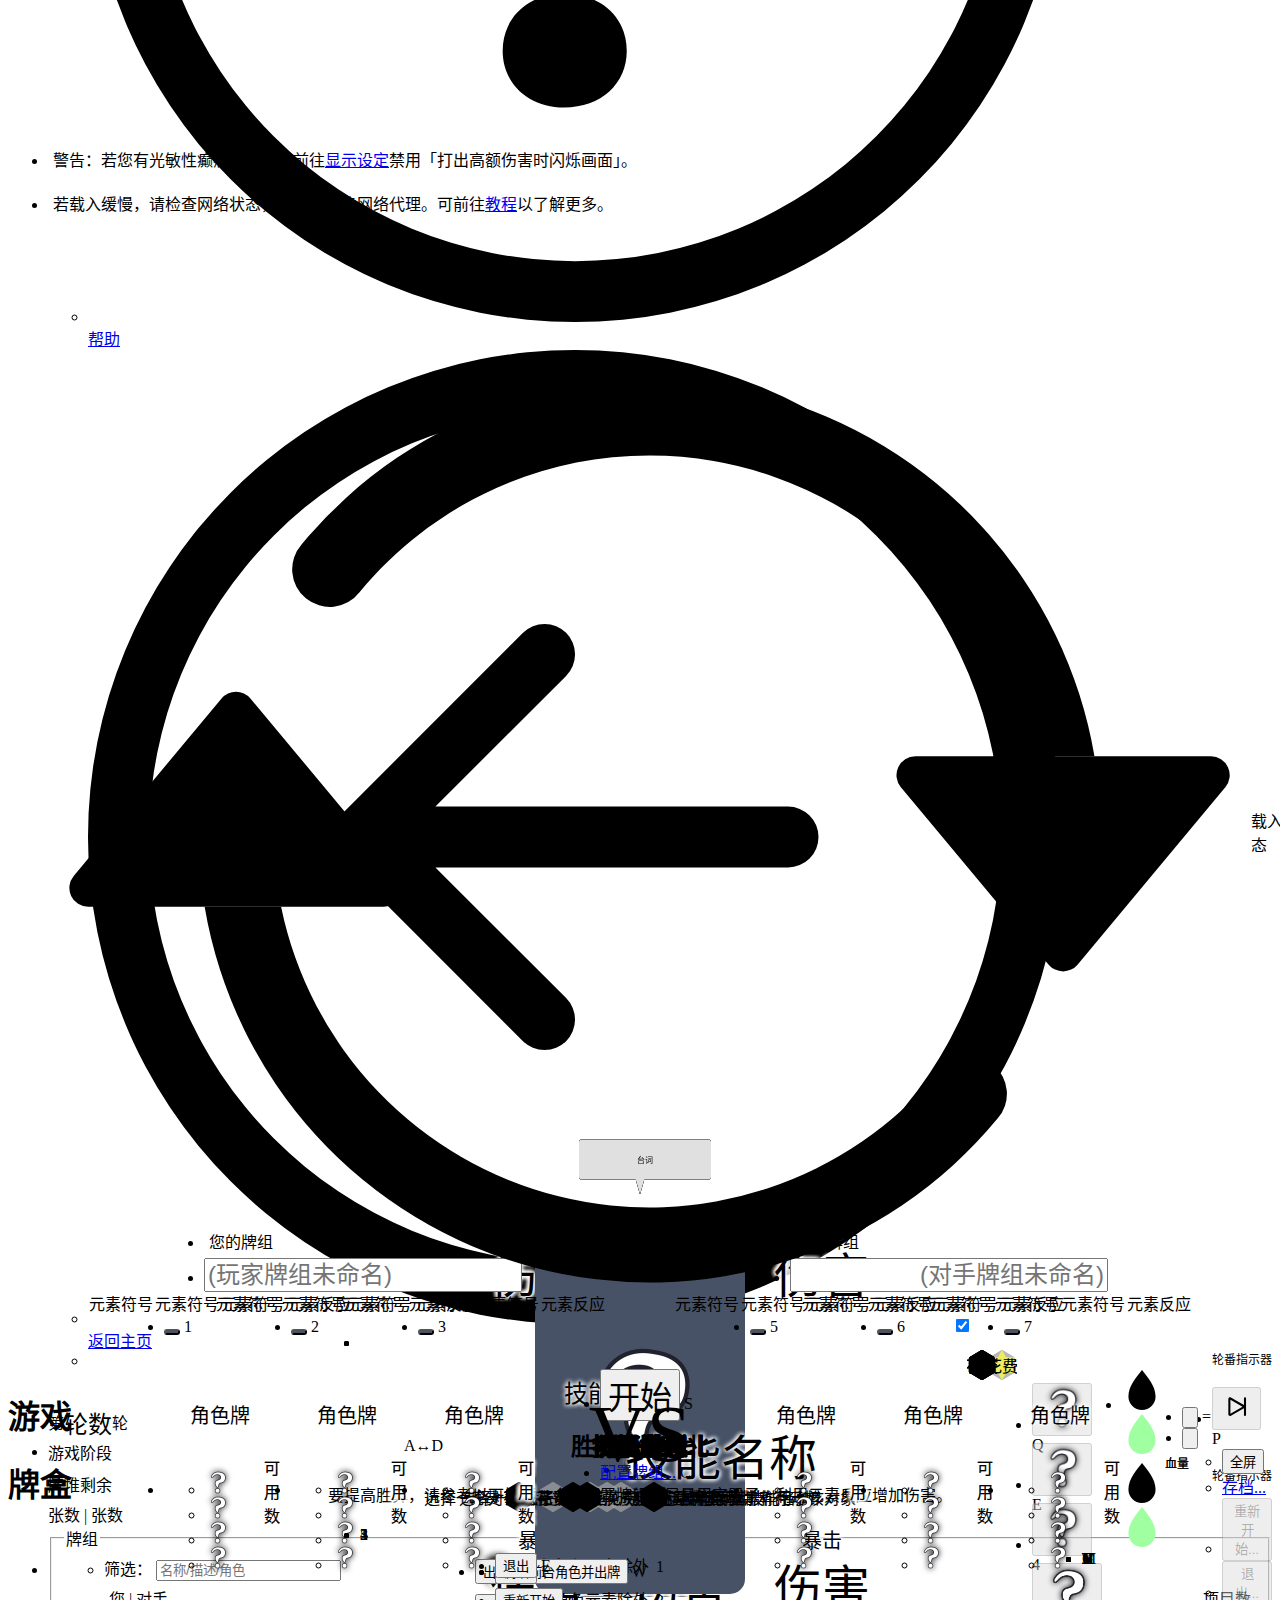
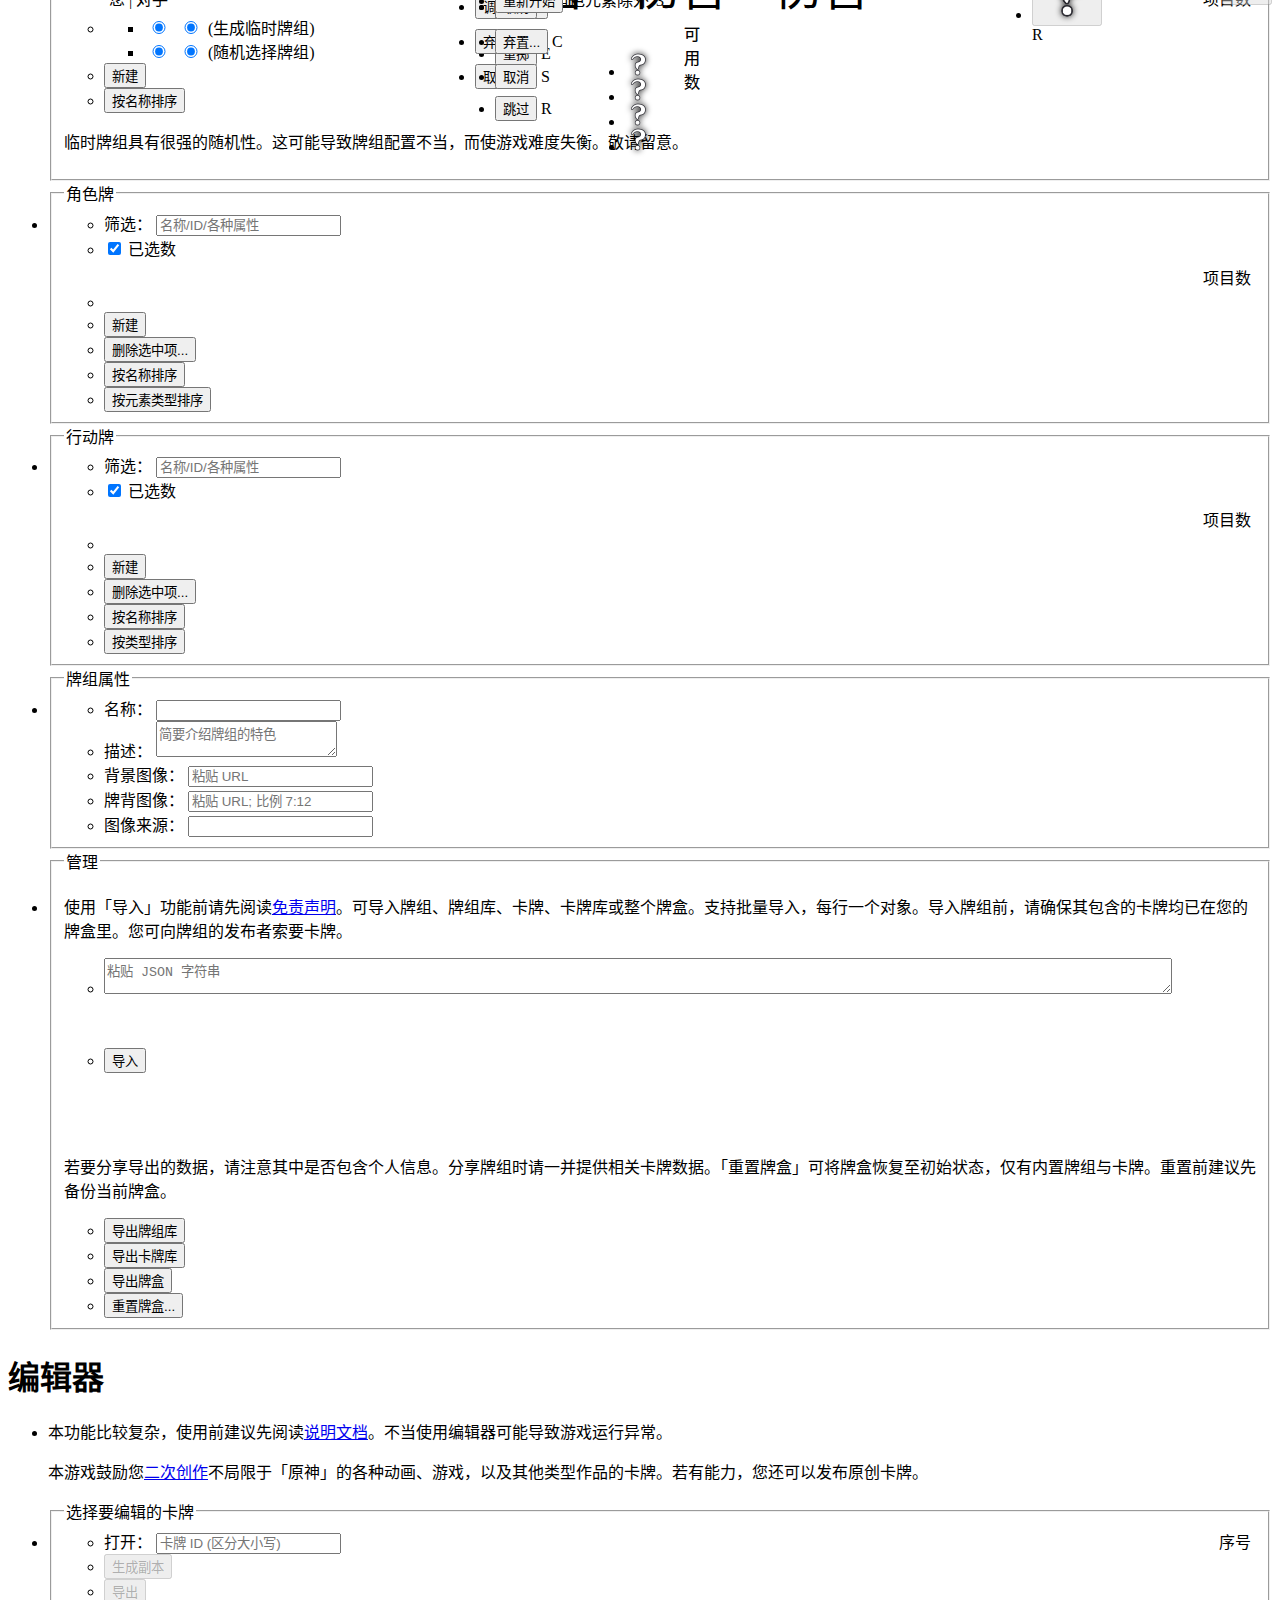
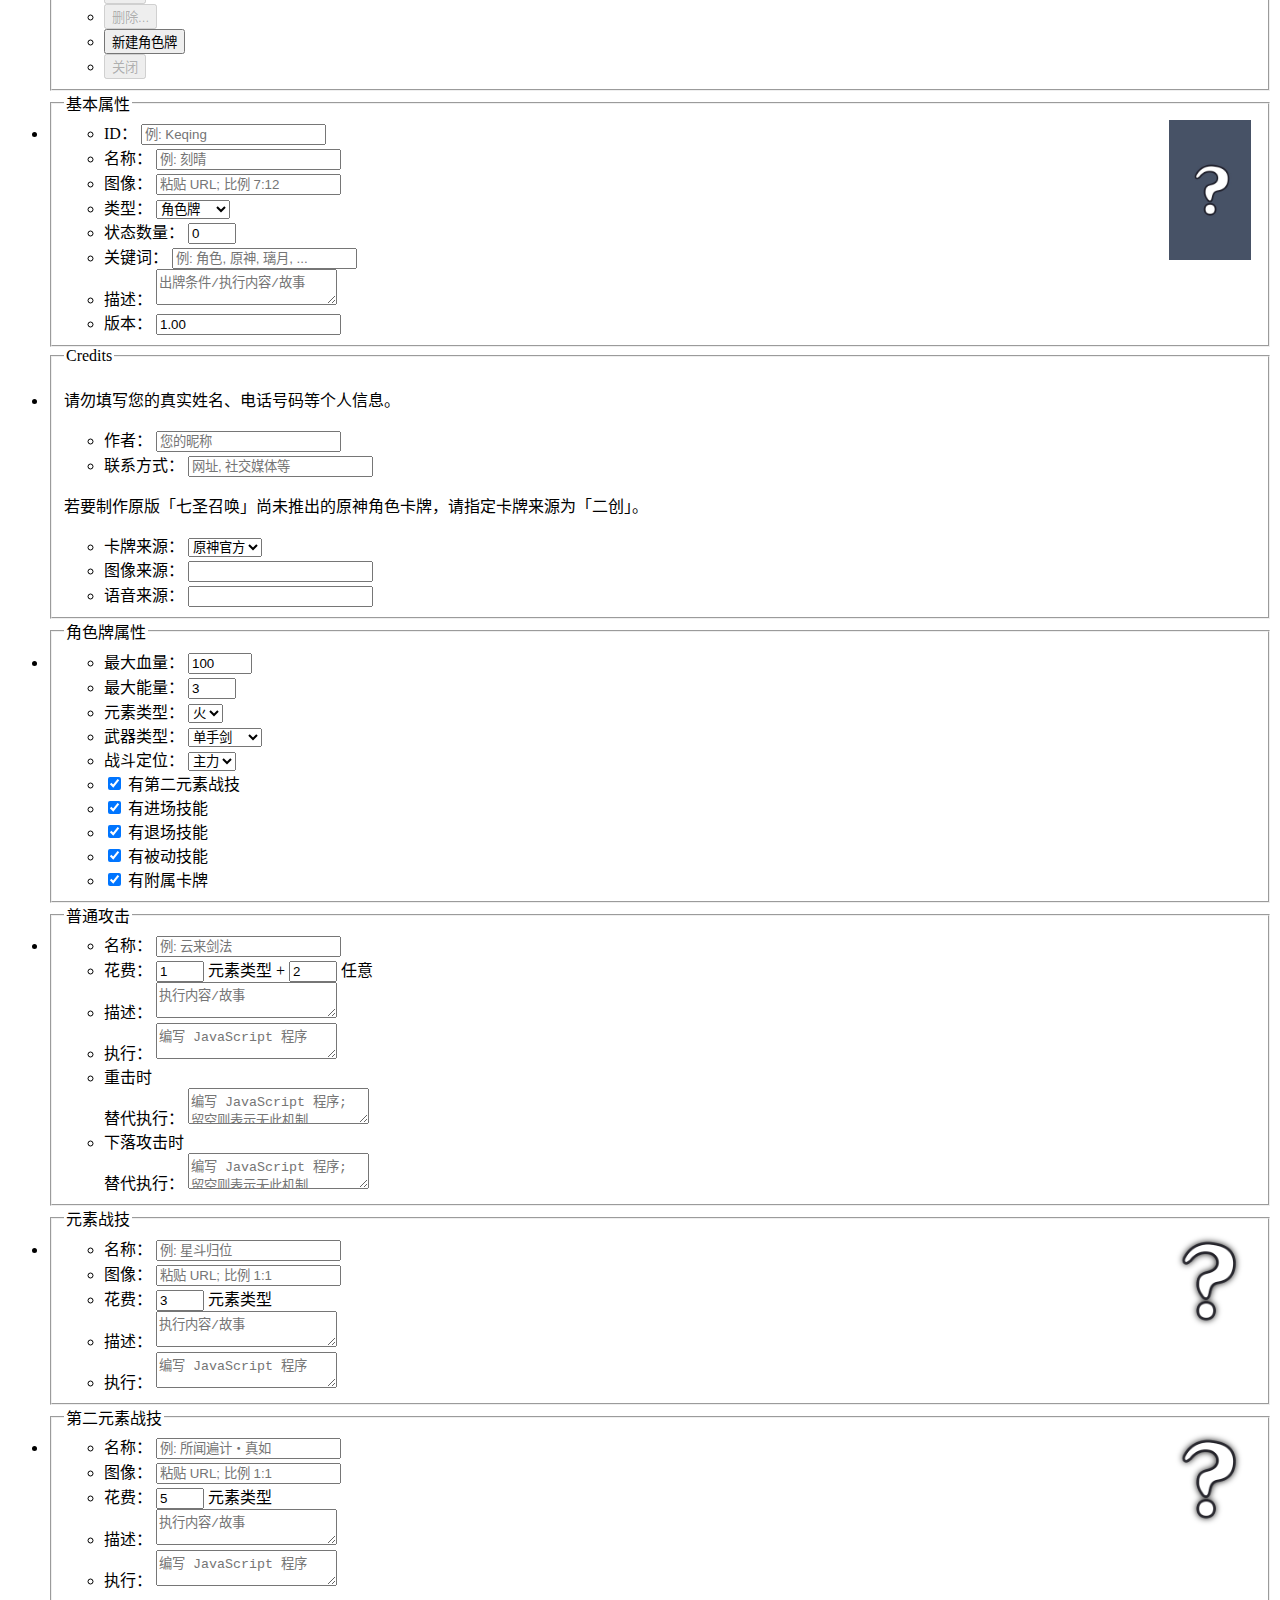
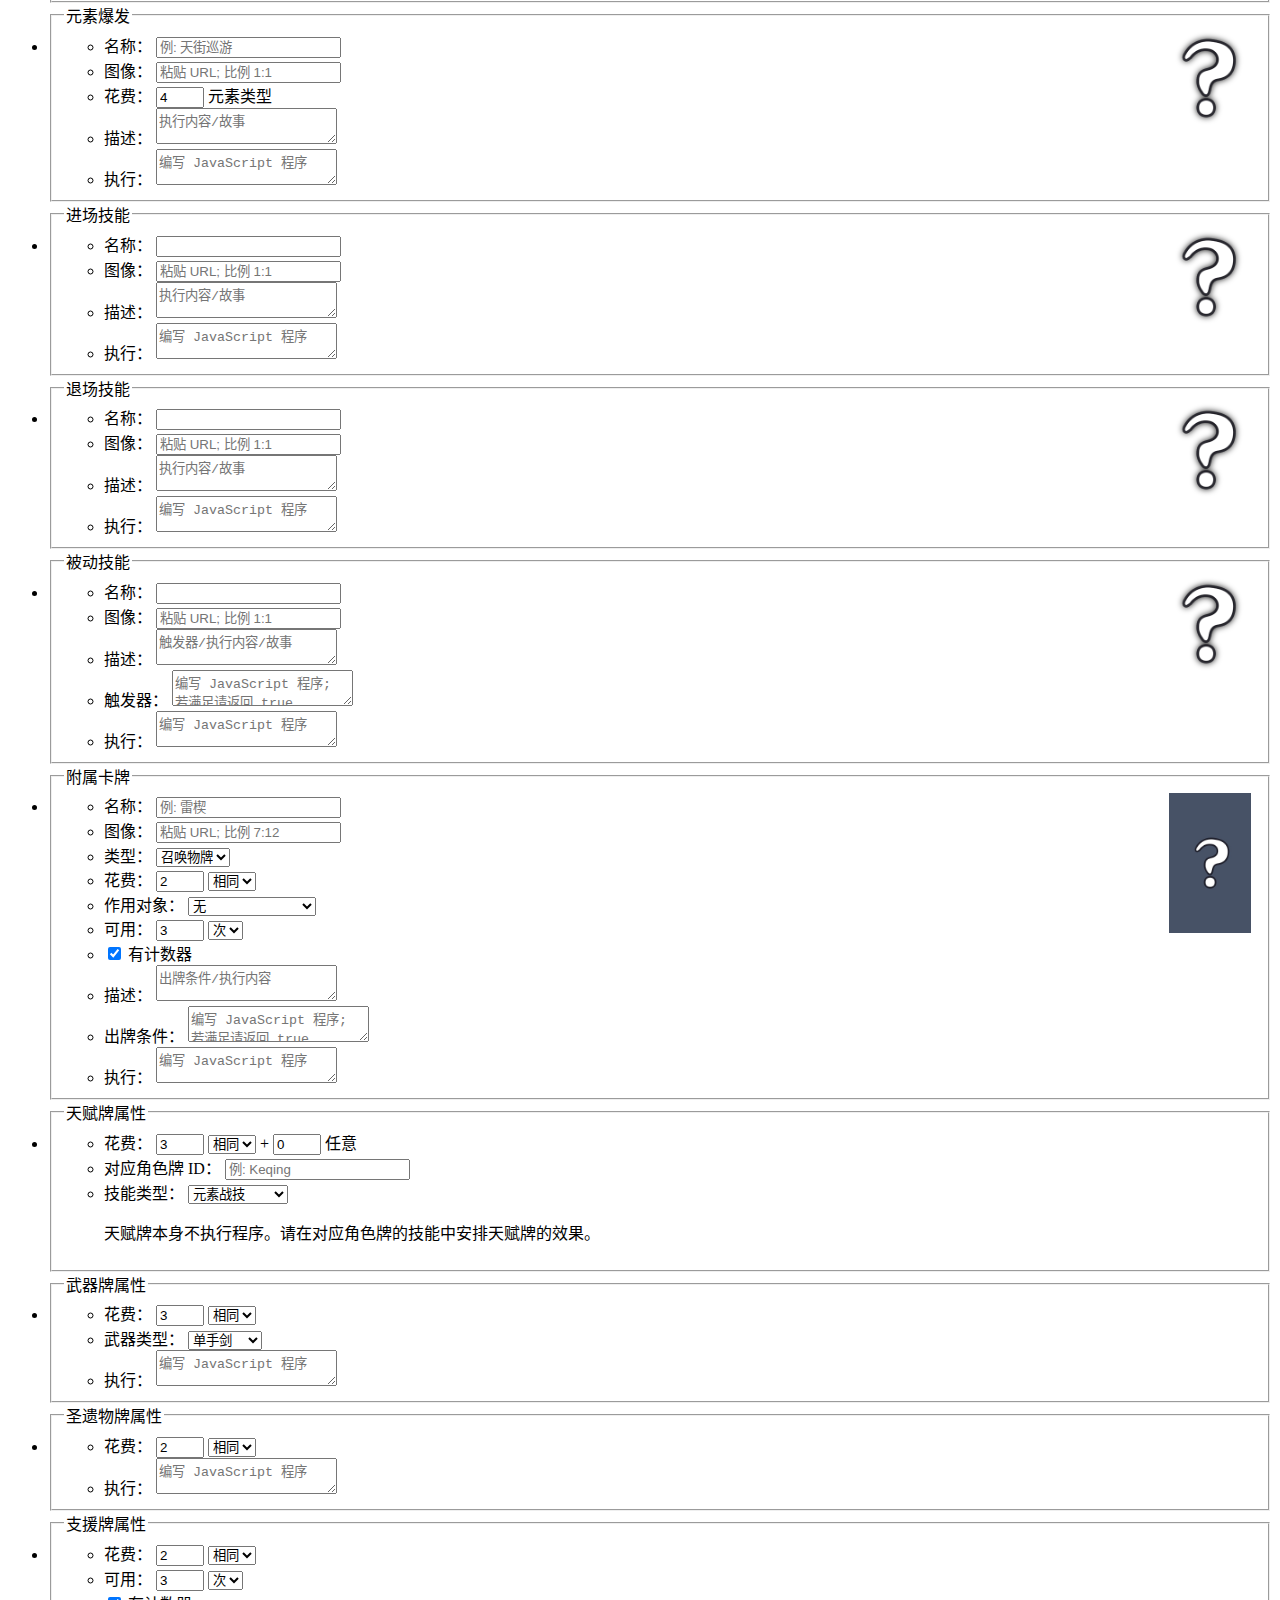
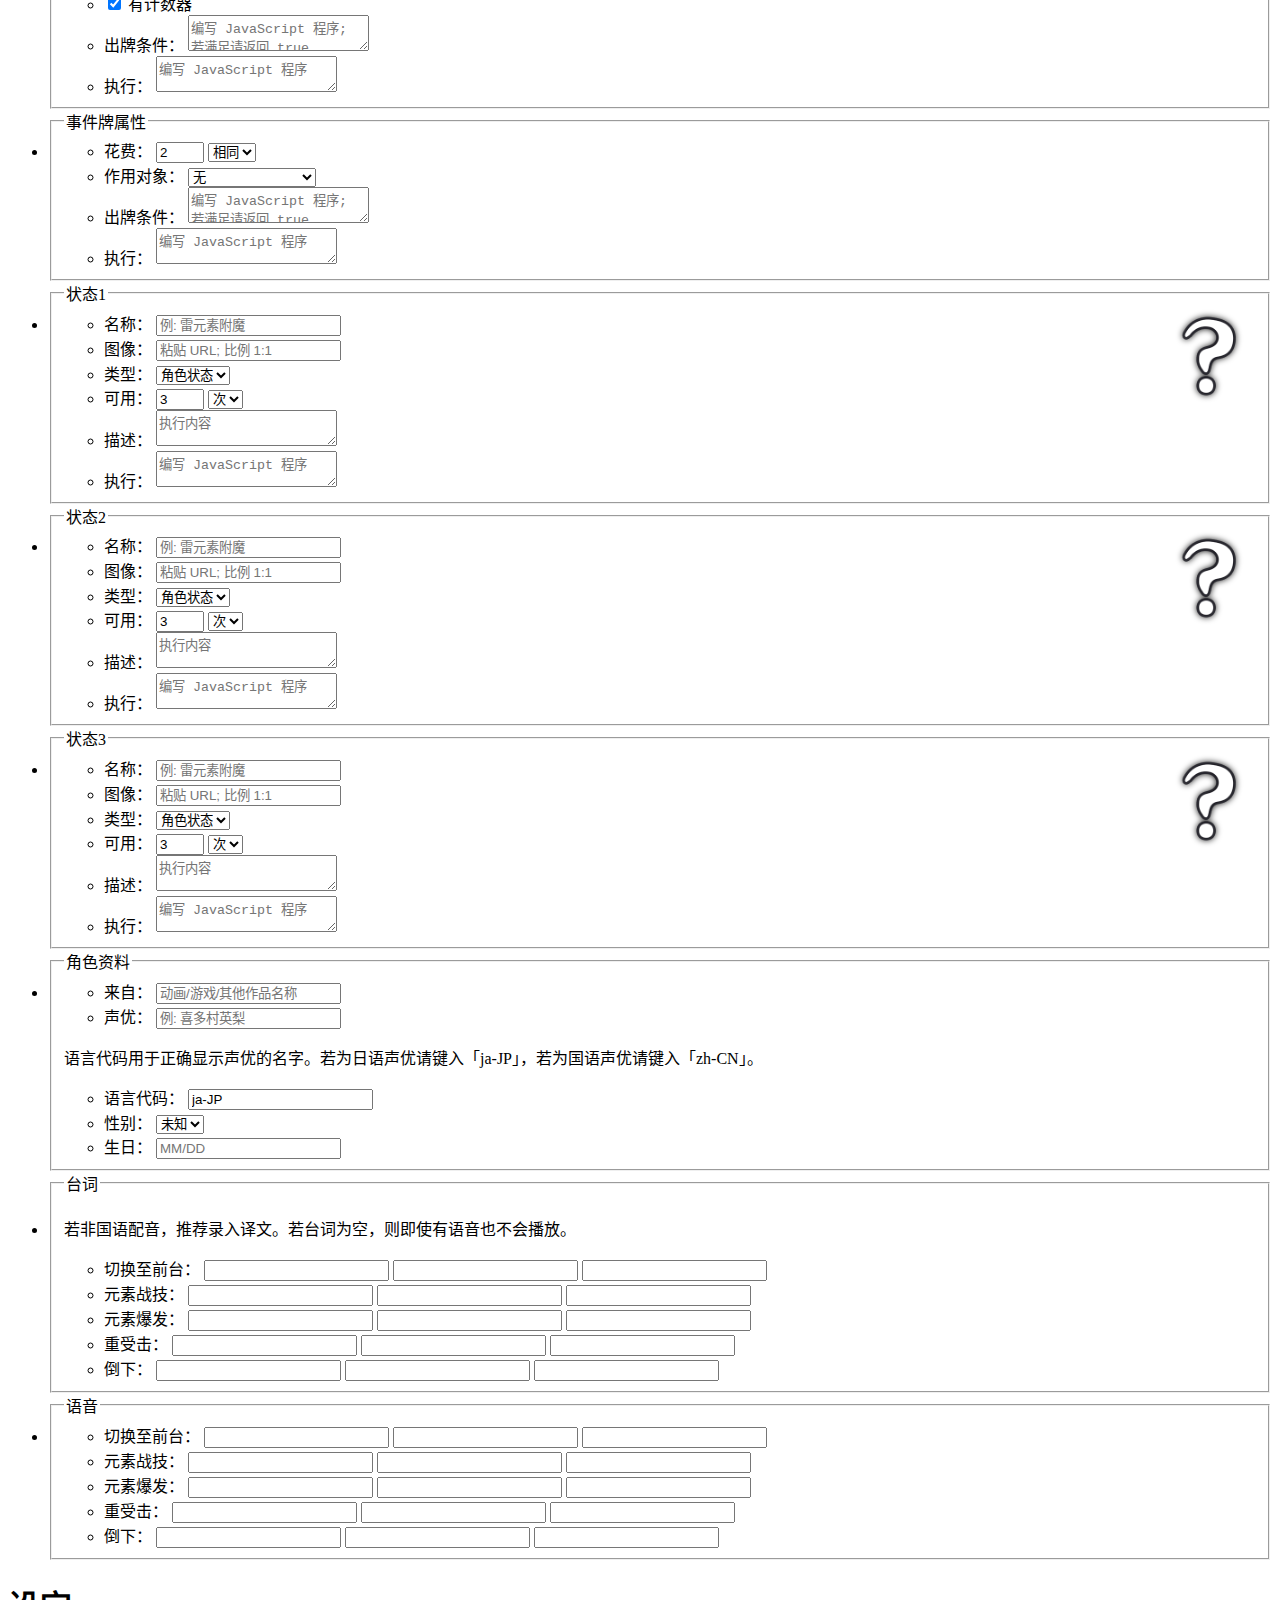
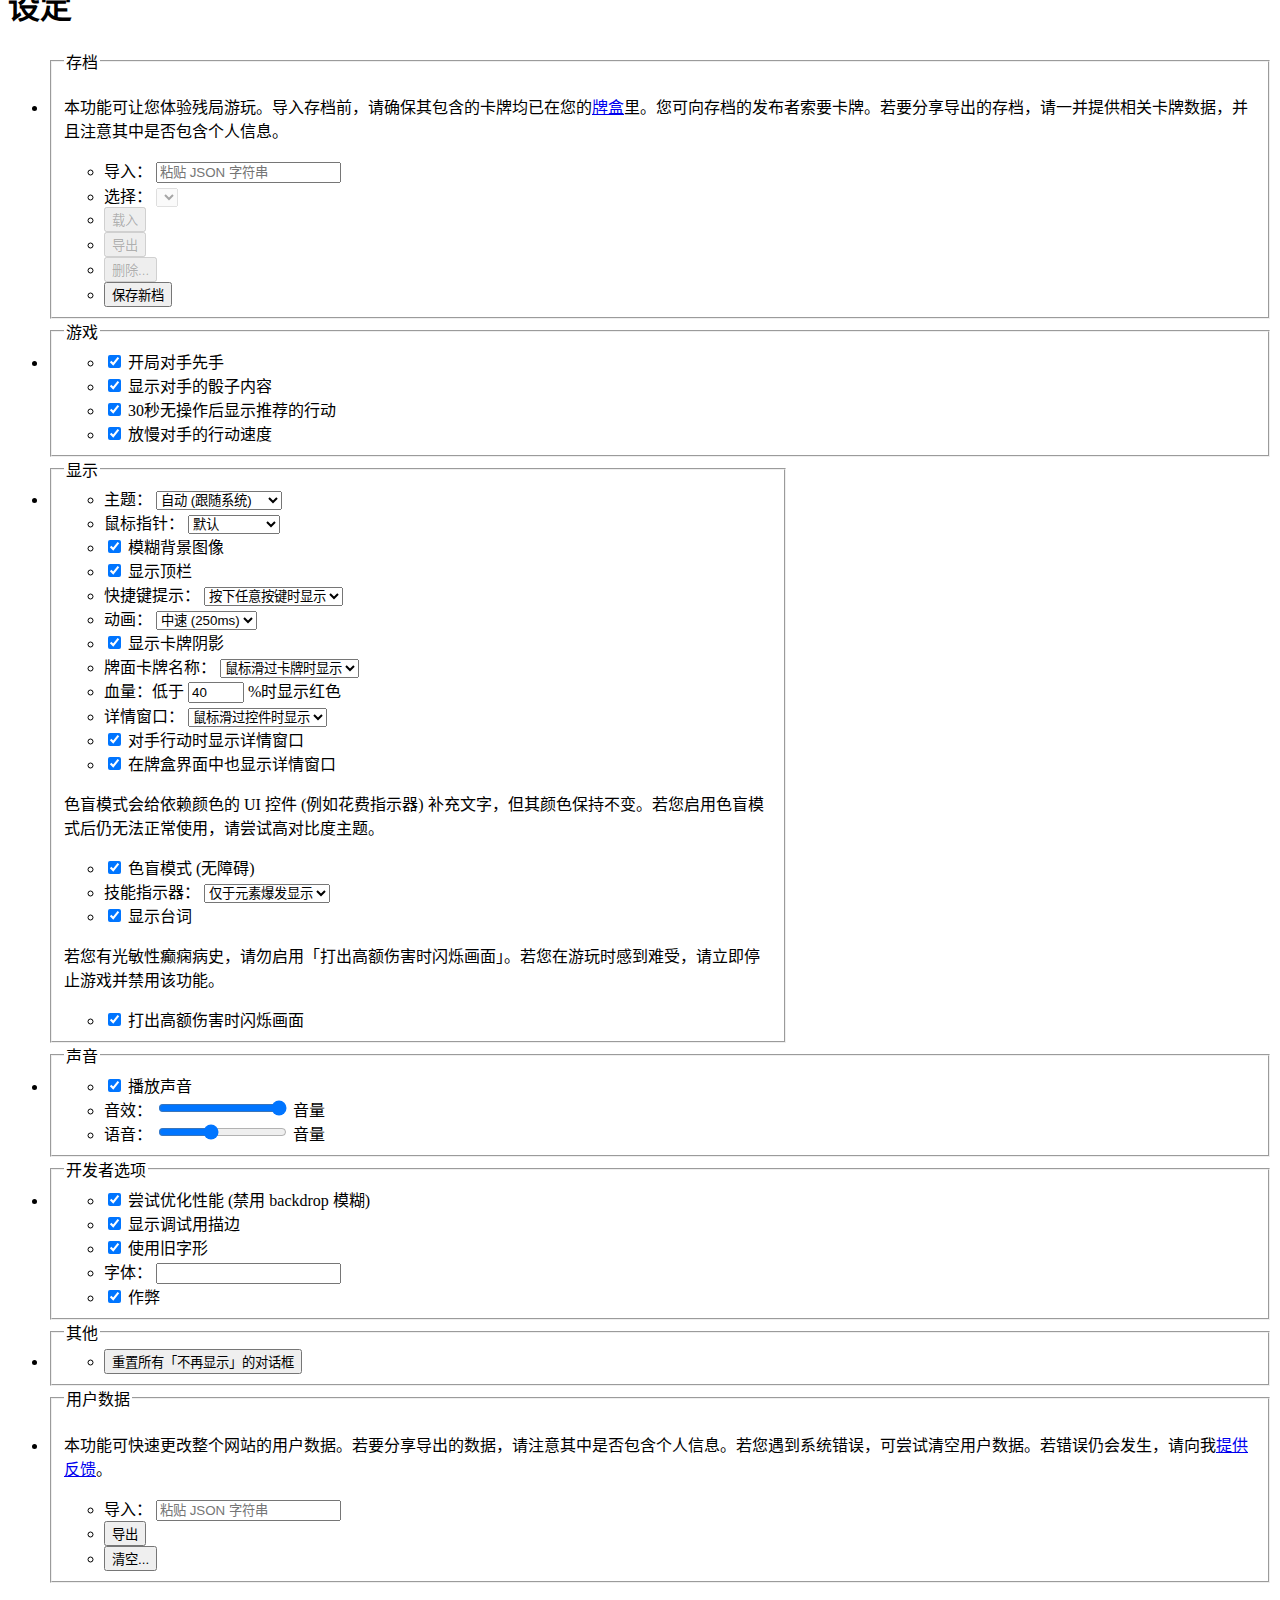
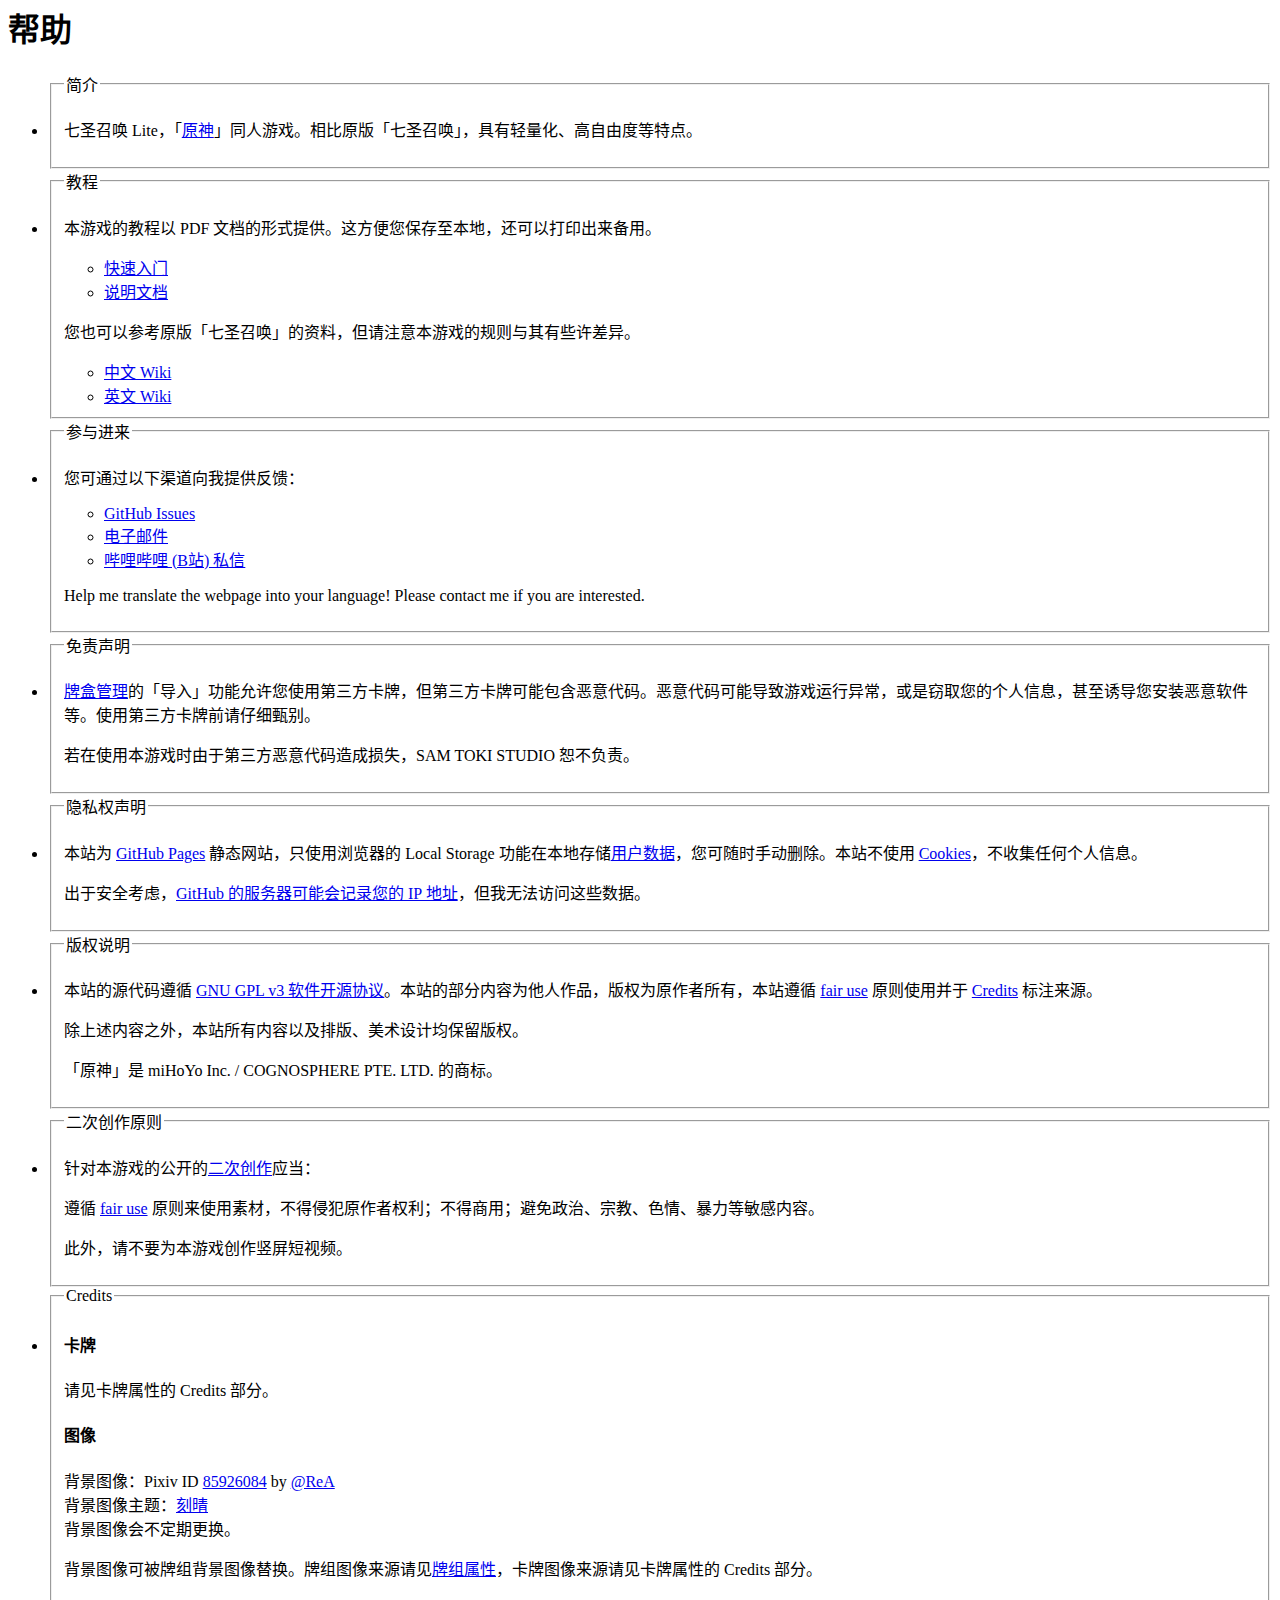
==== commit 9d299f44: "Following main page v5.19 update." ====
--- a/PROJECT/index.html
+++ b/PROJECT/index.html
@@ -7636,7 +7636,7 @@
 				</li>
 			</ul>
 			<ul class="CtrlGroup" id="CtrlGroup_DialogCheckboxOption">
-				<li class="Ctrl Faded" id="Ctrl_DialogCheckboxOption" inert="true">
+				<li class="Ctrl HiddenHorizontally" id="Ctrl_DialogCheckboxOption" inert="true">
 					<label for="Checkbox_DialogCheckboxOption">
 						<input class="Checkbox" id="Checkbox_DialogCheckboxOption" type="checkbox" checked="false" />
 						<span id="Label_DialogCheckboxOption">复选框选项</span>
@@ -7644,10 +7644,10 @@
 				</li>
 			</ul>
 			<ul class="CtrlGroup" id="CtrlGroup_DialogOptions">
-				<li class="Ctrl Faded" id="Ctrl_DialogOption1" inert="true">
+				<li class="Ctrl HiddenHorizontally" id="Ctrl_DialogOption1" inert="true">
 					<button class="Cmdbtn" id="Cmdbtn_DialogOption1" onclick="AnswerDialog(1)">选项</button>
 				</li>
-				<li class="Ctrl Faded" id="Ctrl_DialogOption2" inert="true">
+				<li class="Ctrl HiddenHorizontally" id="Ctrl_DialogOption2" inert="true">
 					<button class="Cmdbtn" id="Cmdbtn_DialogOption2" onclick="AnswerDialog(2)">选项</button>
 				</li>
 				<li class="Ctrl" id="Ctrl_DialogOption3">
--- a/PROJECT/styles/style.css
+++ b/PROJECT/styles/style.css
@@ -293,7 +293,7 @@
 							.SpokenLine {
 								position: absolute; top: unset; left: calc(50% - 142px); z-index: 5;
 								width: 284px; height: 110px;
-								filter: drop-shadow(0 0 1px #000000);
+								filter: drop-shadow(0 0 1px #000000) drop-shadow(0 0 1px #000000);
 								pointer-events: none;
 							}
 							.SpokenLine.Faded {
@@ -1370,7 +1370,7 @@
 			overflow: hidden;
 		}
 		#Casket .Cmdbtn.ShownAsLabel {
-			width: 24px; height: 24px; margin: 0;
+			width: 24px; height: 24px;
 			justify-content: center;
 		}
 		.ListItemEdit {
@@ -2193,6 +2193,9 @@
 							.InfoWindowSubtitle {
 								margin: 0 0 5px 0;
 							}
+							.InfoWindowTags {
+								margin: 5px -5px 0 0;
+							}
 							.InfoWindowTags .Ctrl {
 								height: 25px; margin: 0 5px 5px 0;
 							}
--- a/PROJECT/styles/style_Dark.css
+++ b/PROJECT/styles/style_Dark.css
@@ -115,7 +115,7 @@
 
 							/* Spoken lines */
 							.SpokenLine {
-								filter: drop-shadow(0 0 1px #FFFFFF);
+								filter: drop-shadow(0 0 1px #FFFFFF) drop-shadow(0 0 1px #FFFFFF);
 							}
 							.SpokenLine .Ctrl {
 								background-color: #202020;
--- a/PROJECT/styles/style_HighContrast.css
+++ b/PROJECT/styles/style_HighContrast.css
@@ -118,7 +118,7 @@
 
 							/* Spoken lines */
 							.SpokenLine {
-								filter: drop-shadow(0 0 1px #FFFFFF);
+								filter: drop-shadow(0 0 1px #FFFFFF) drop-shadow(0 0 1px #FFFFFF);
 							}
 							.SpokenLine .Ctrl {
 								background-color: #402050;
